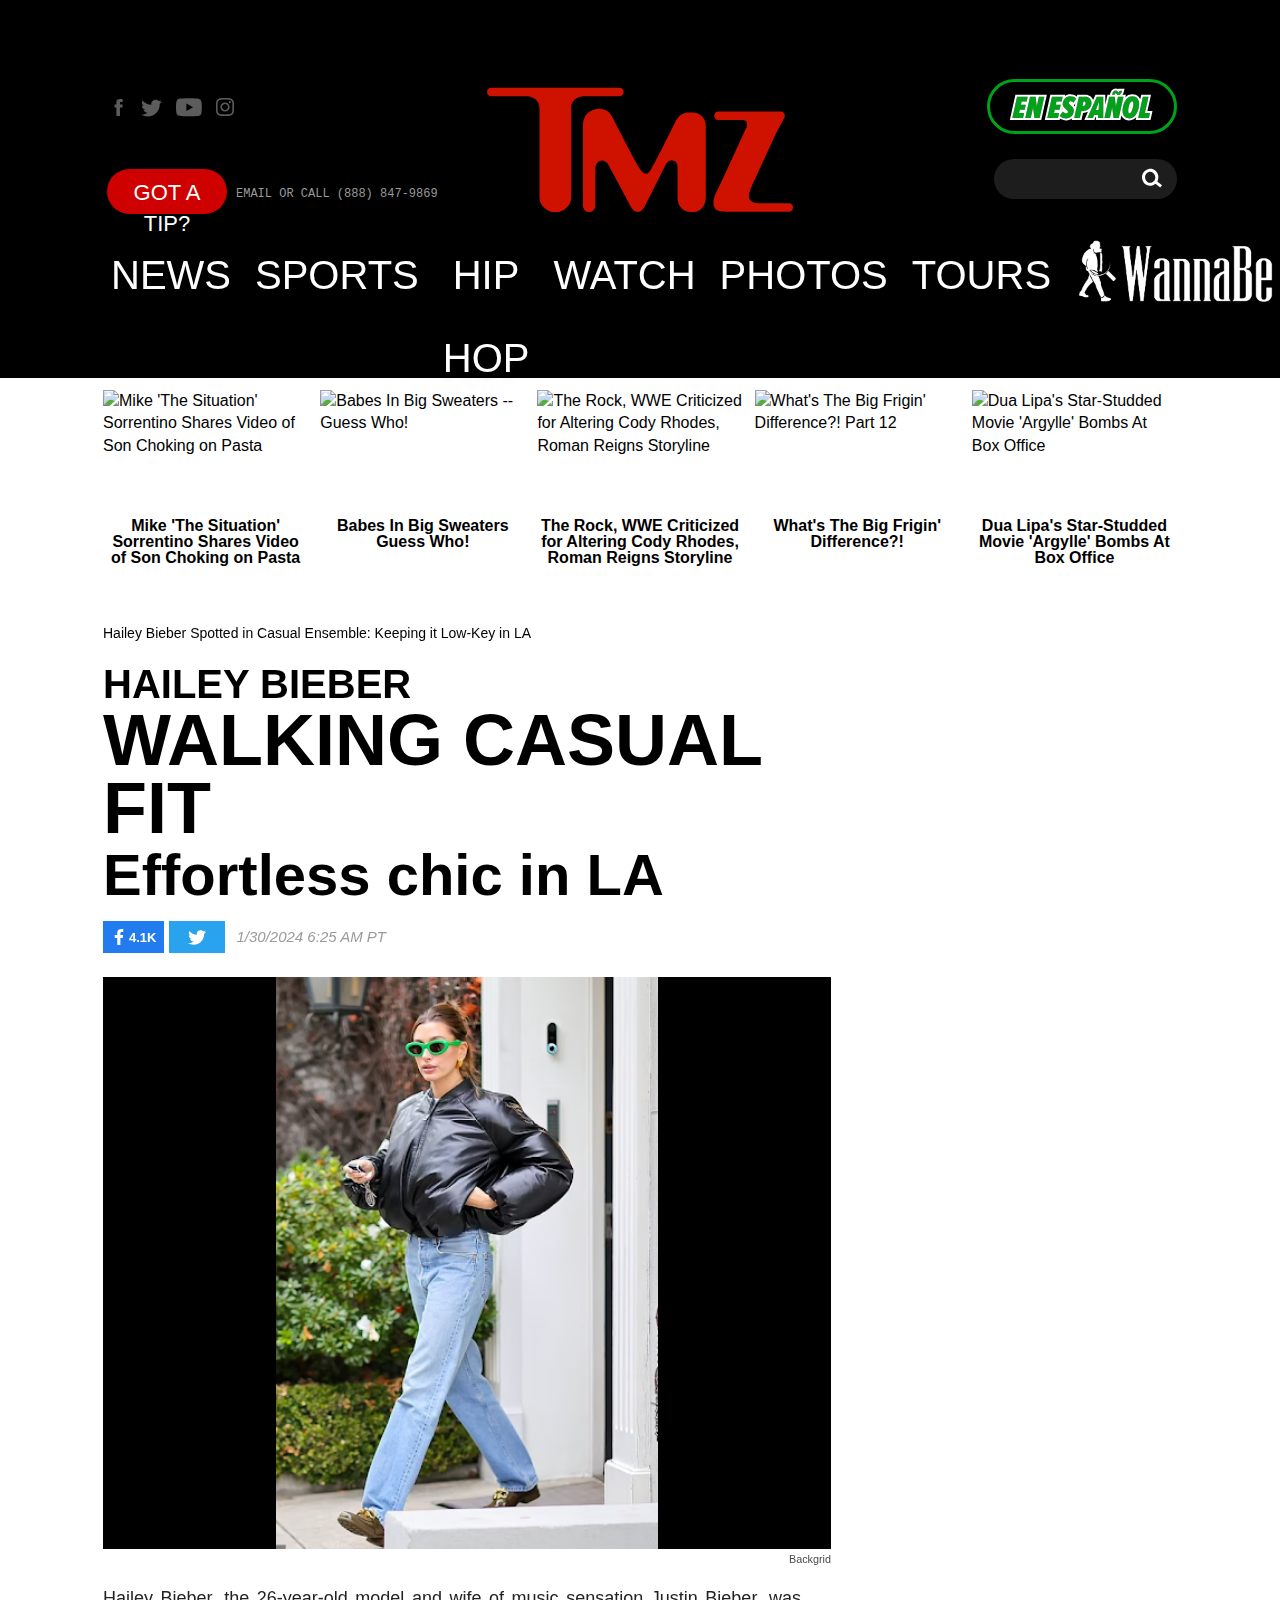
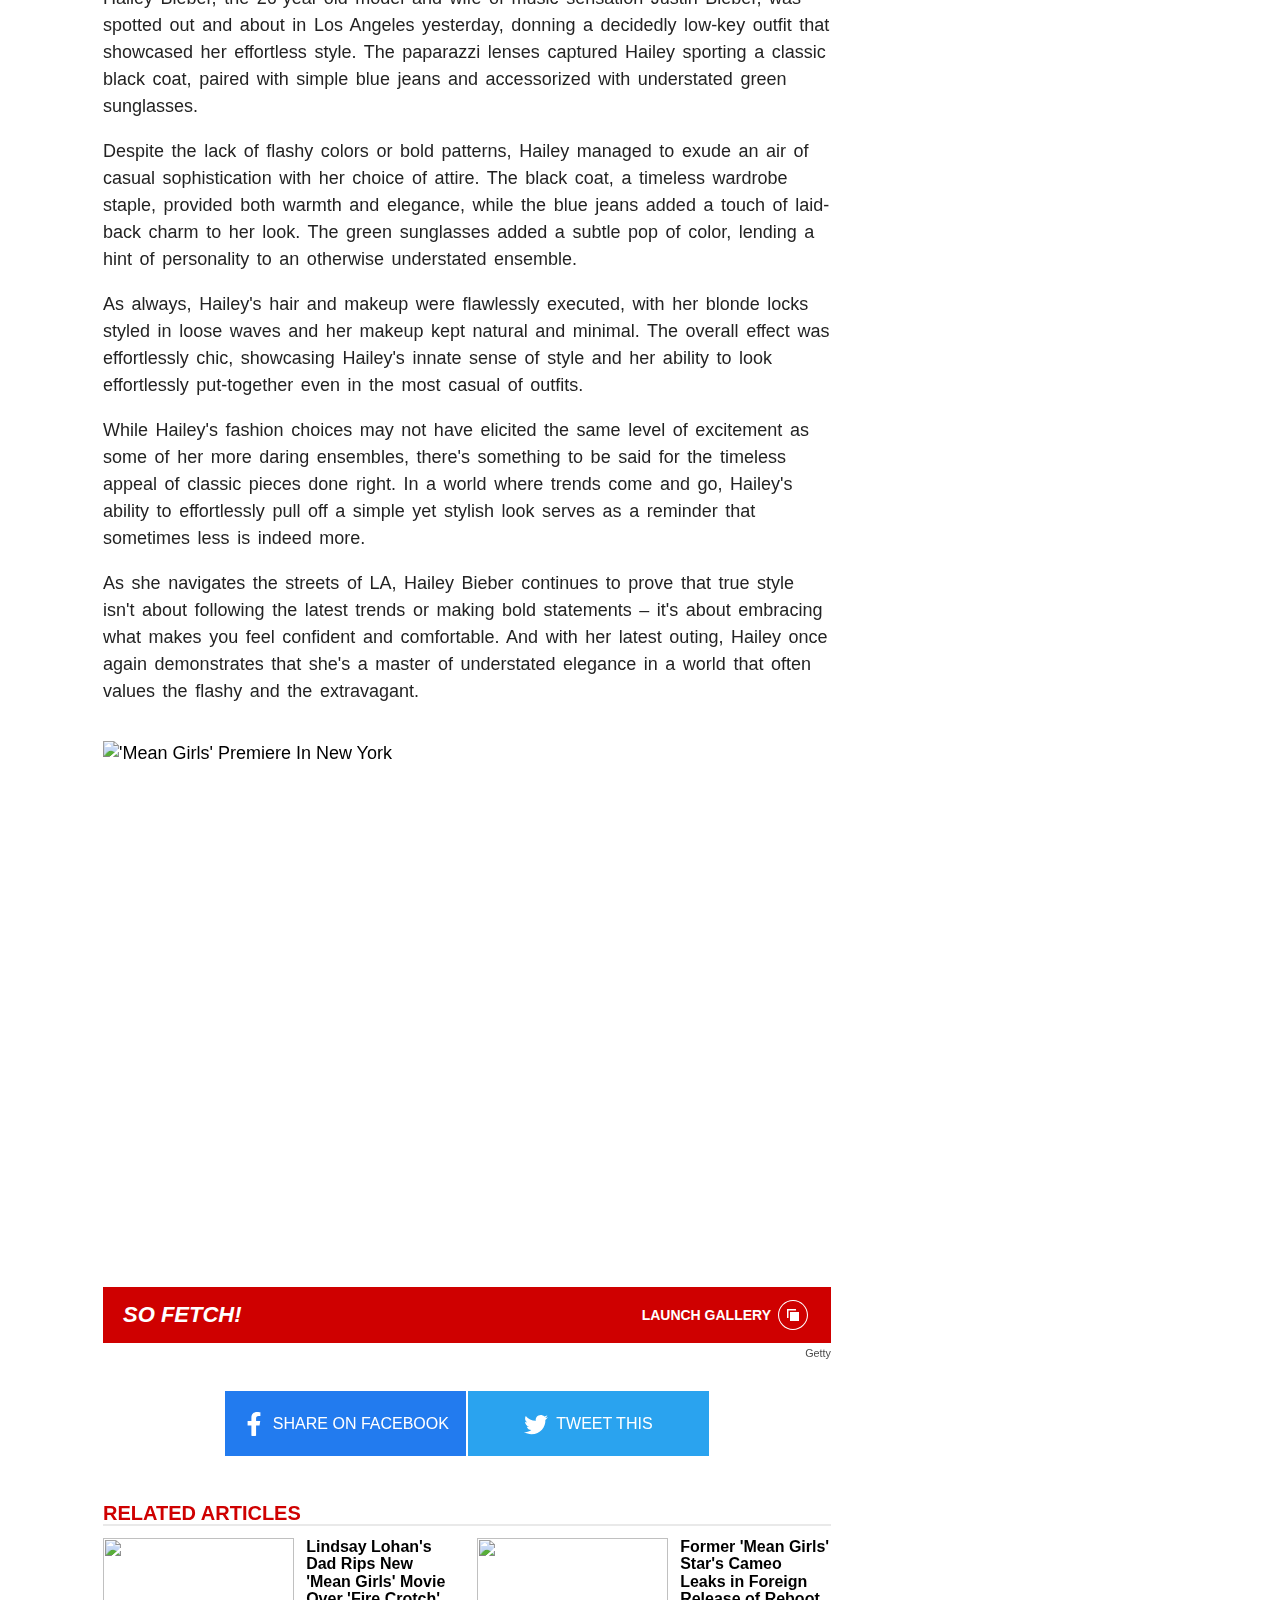
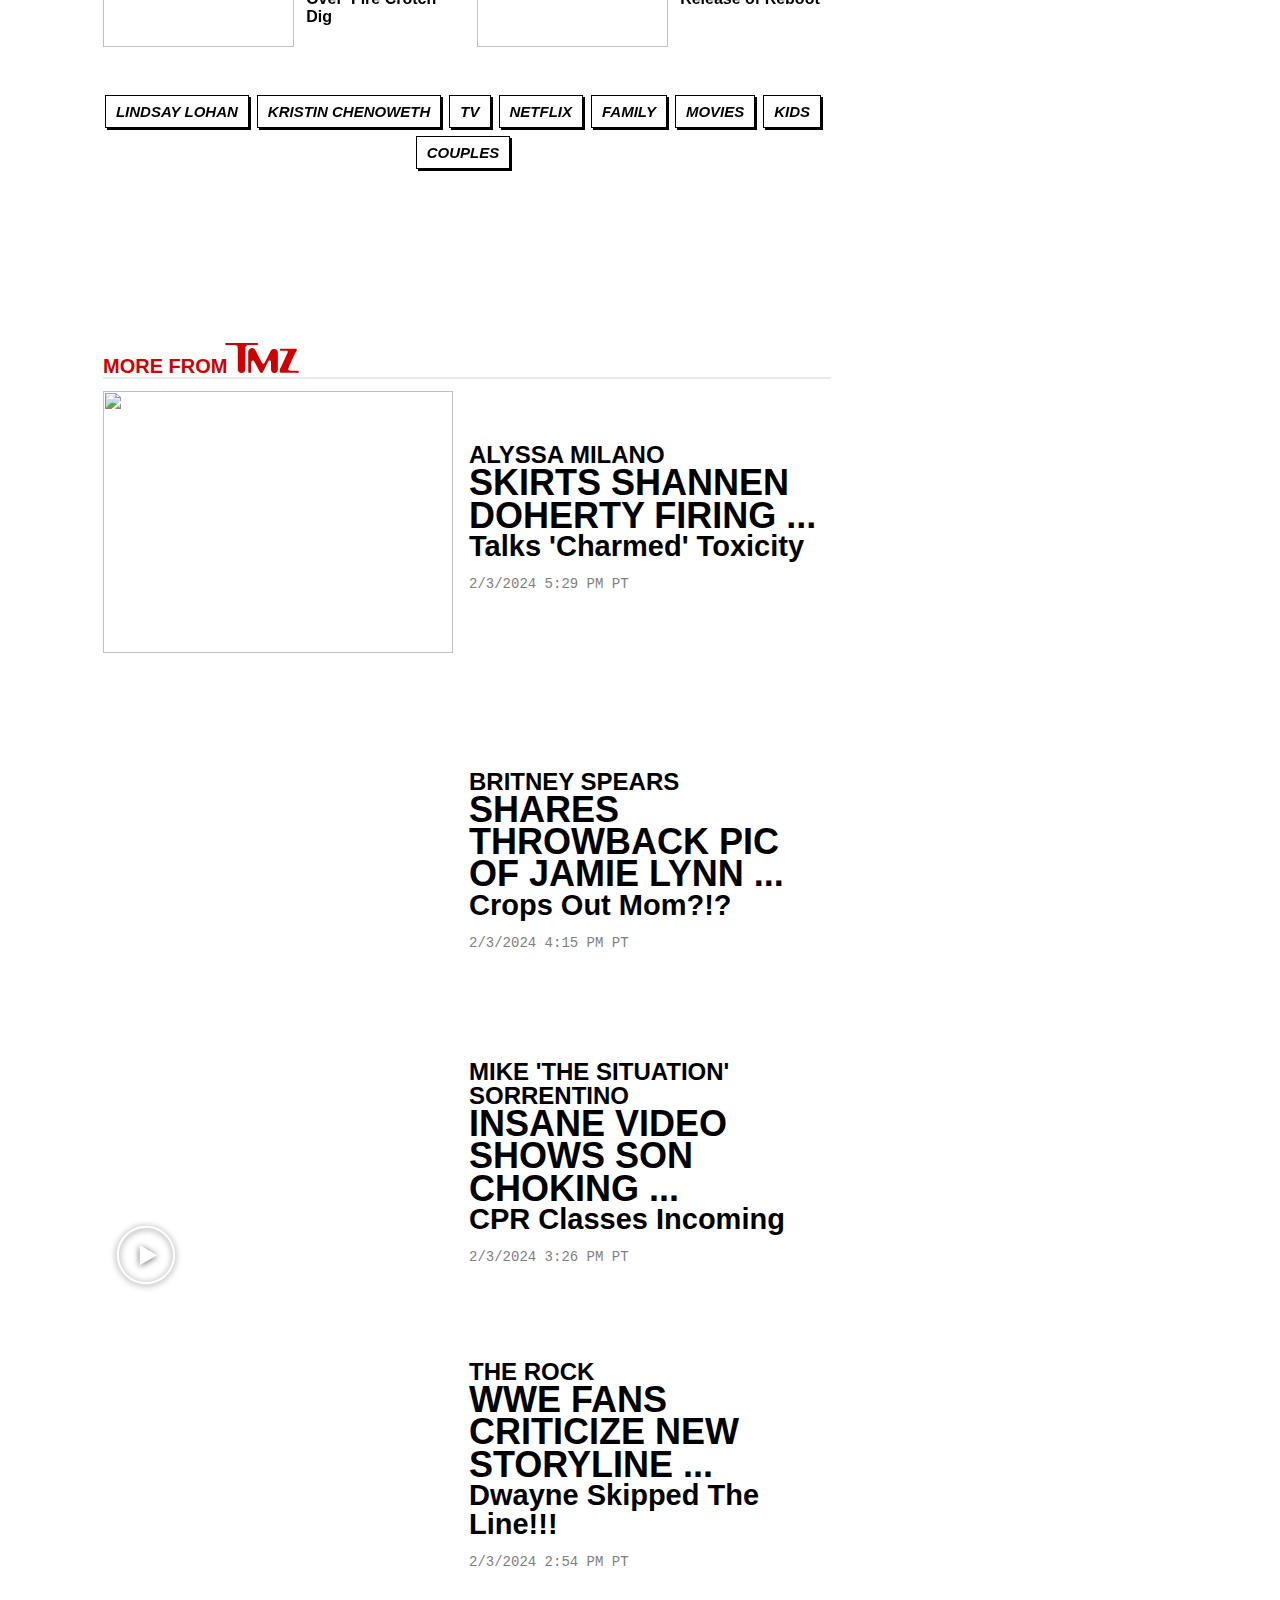
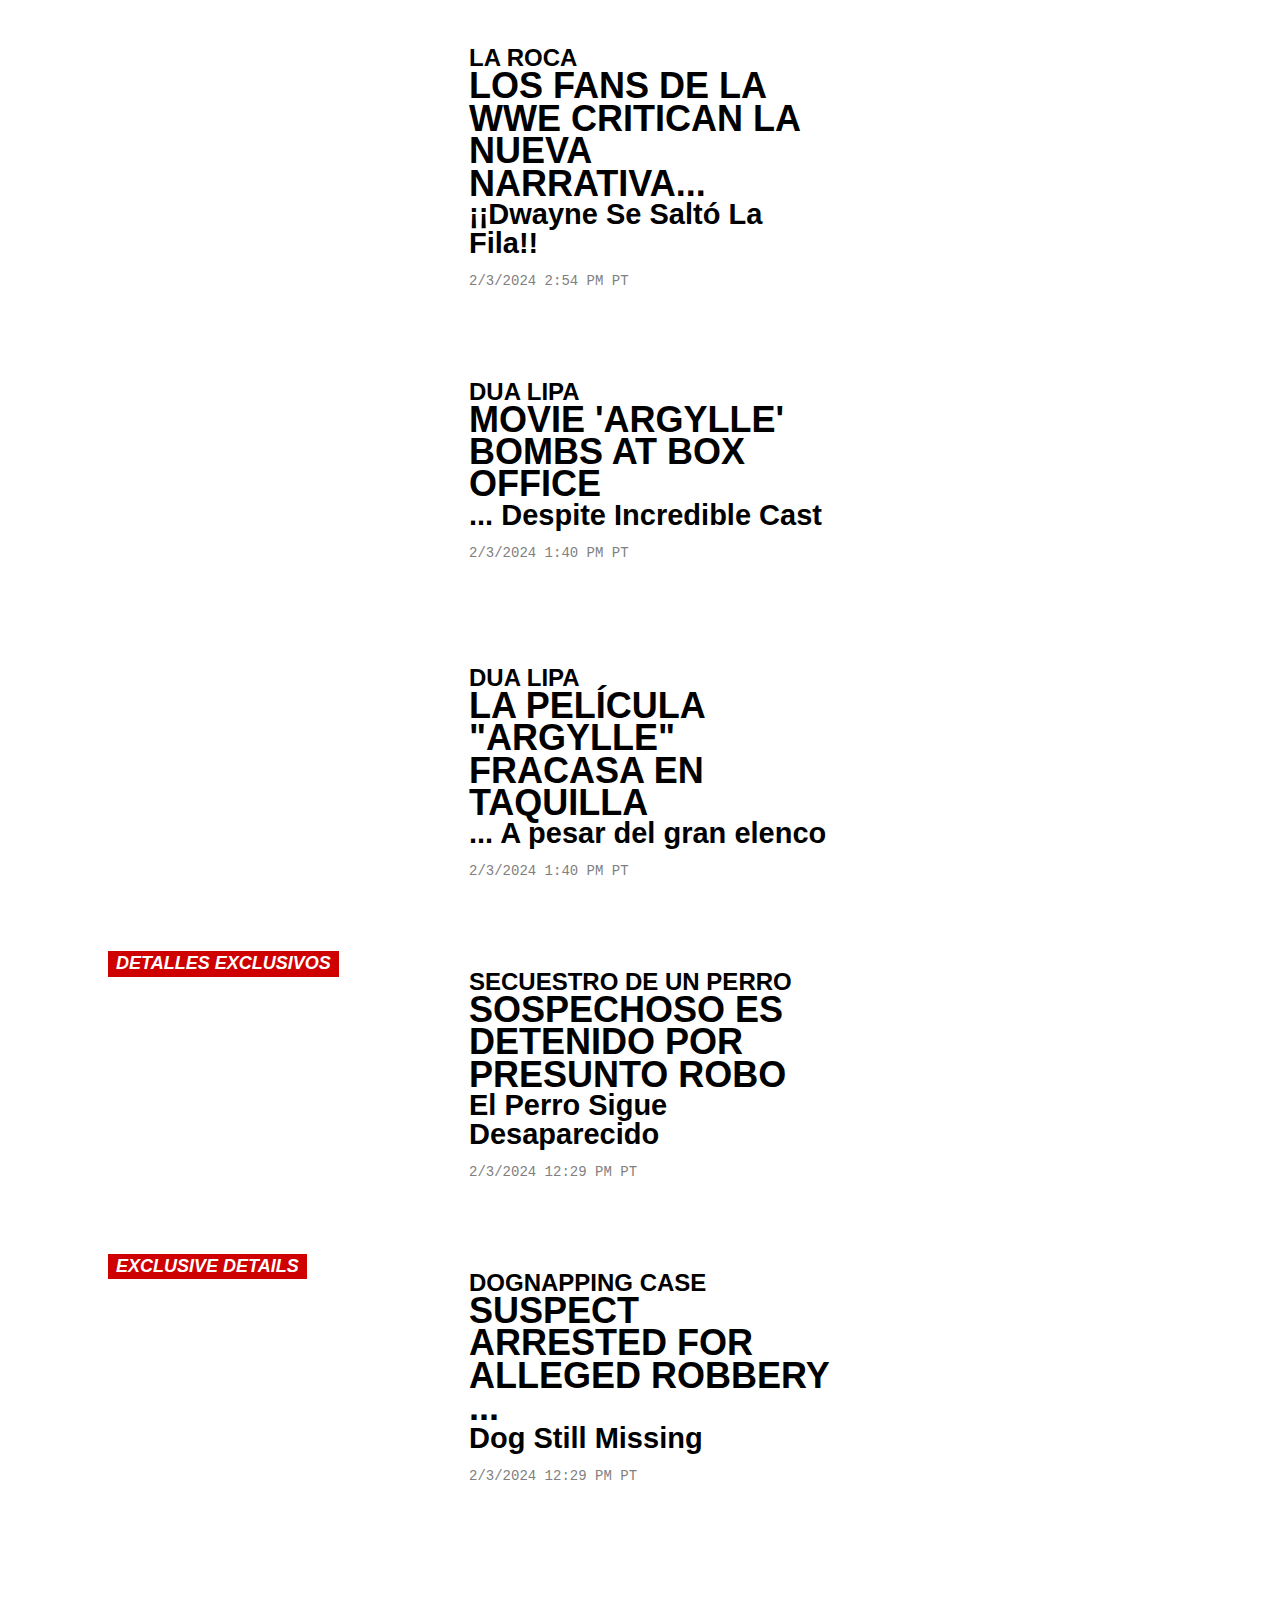
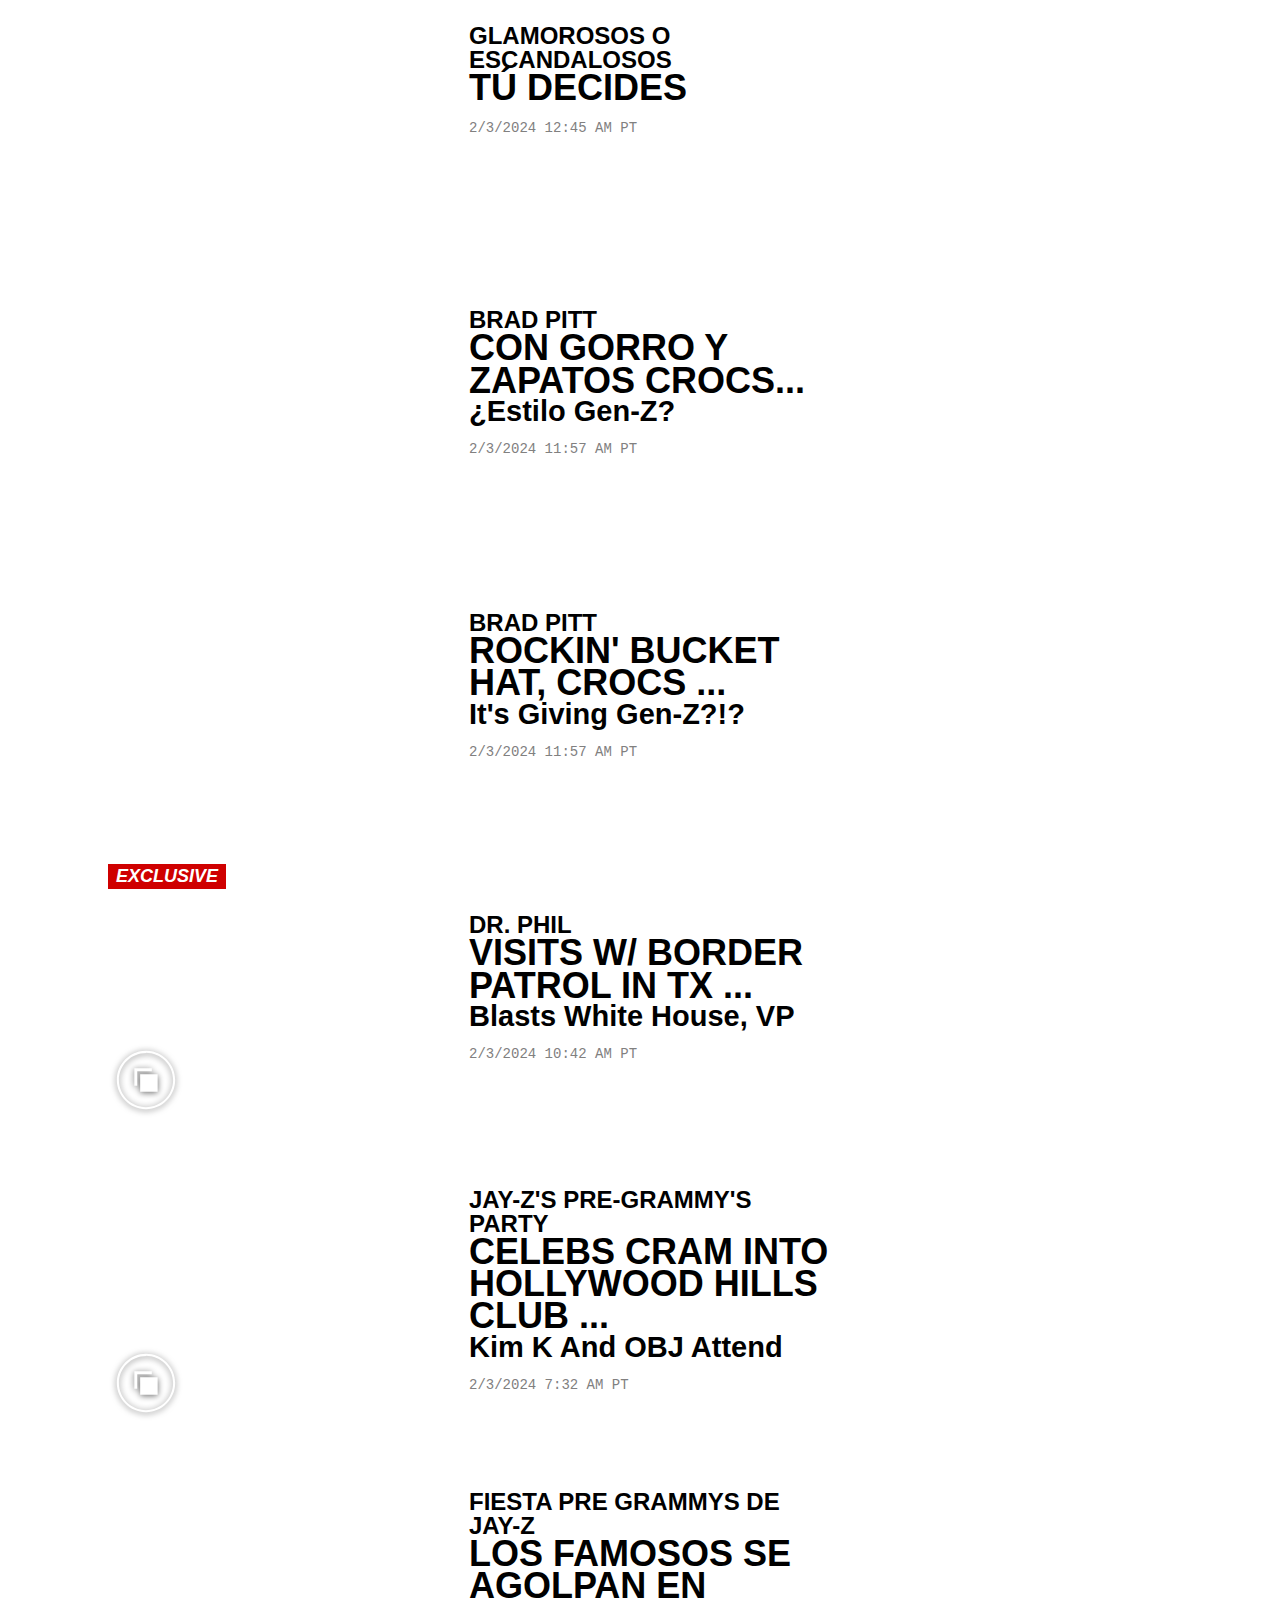
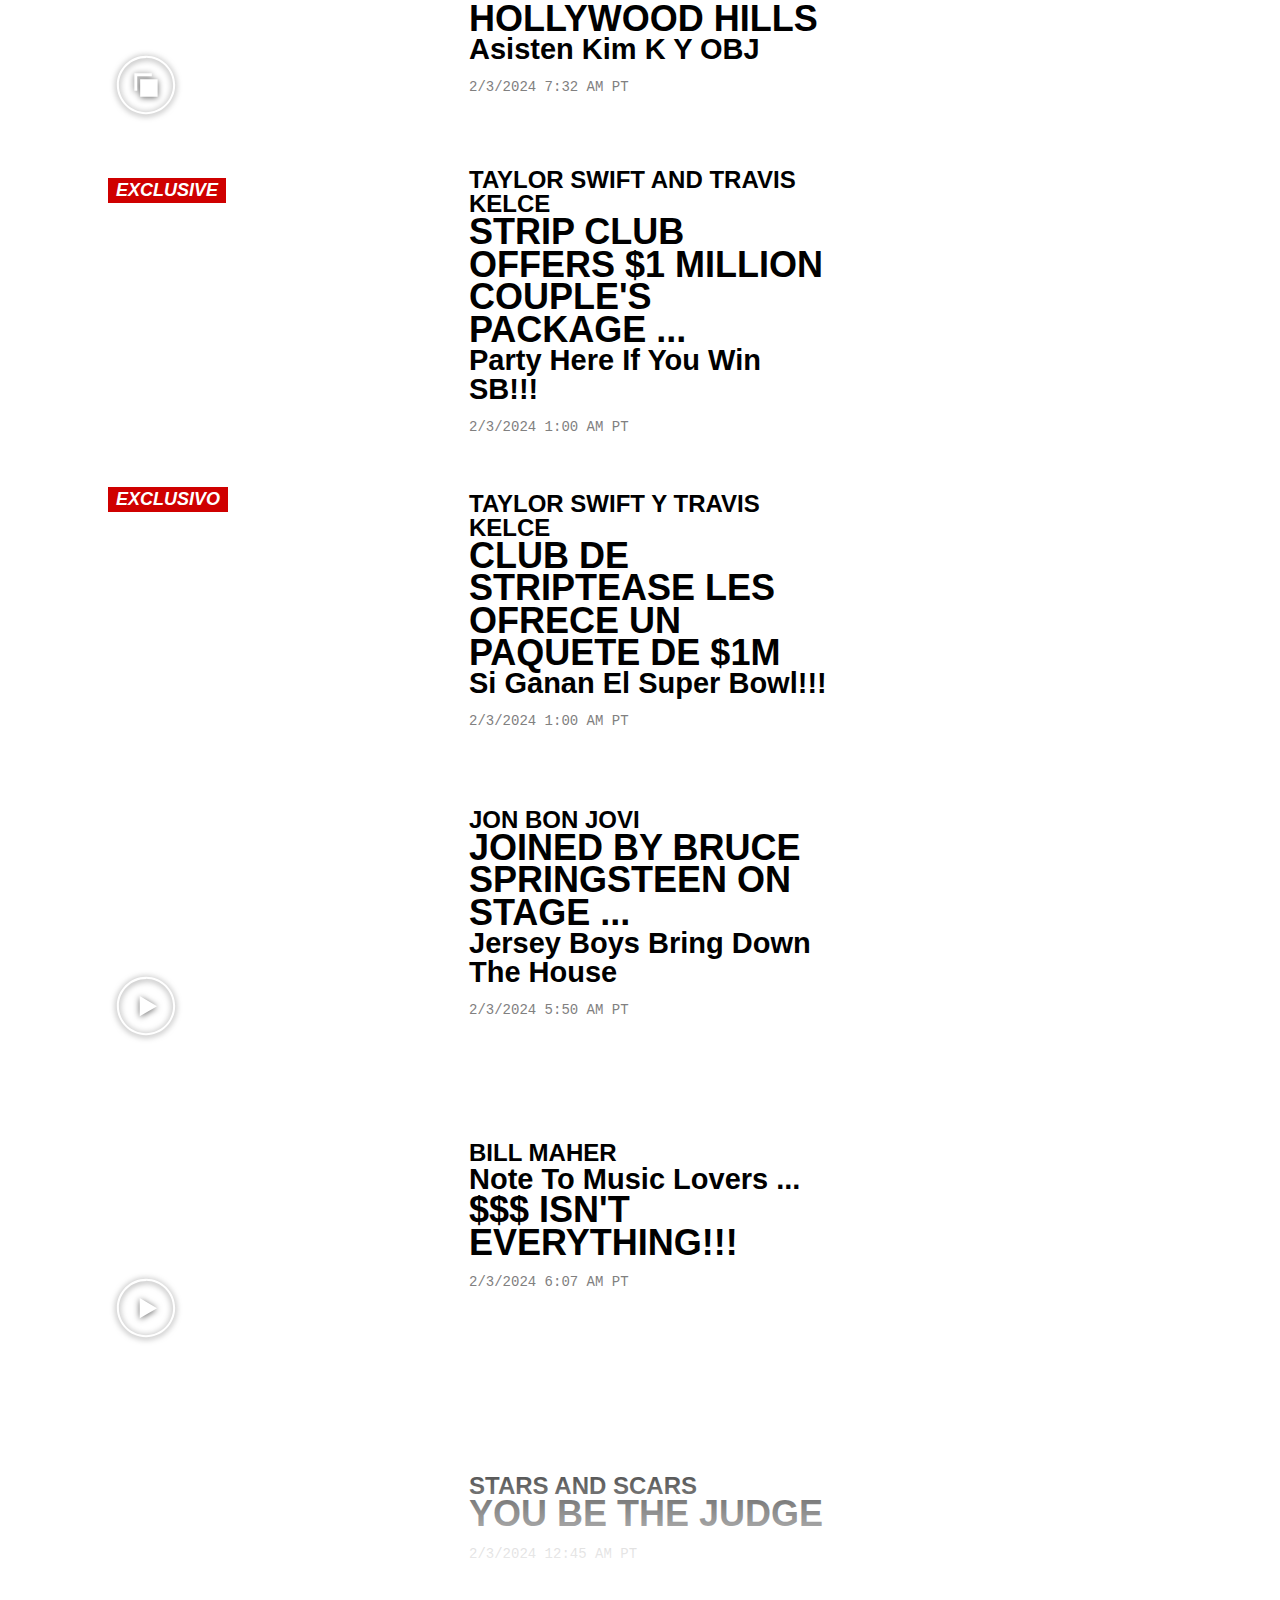
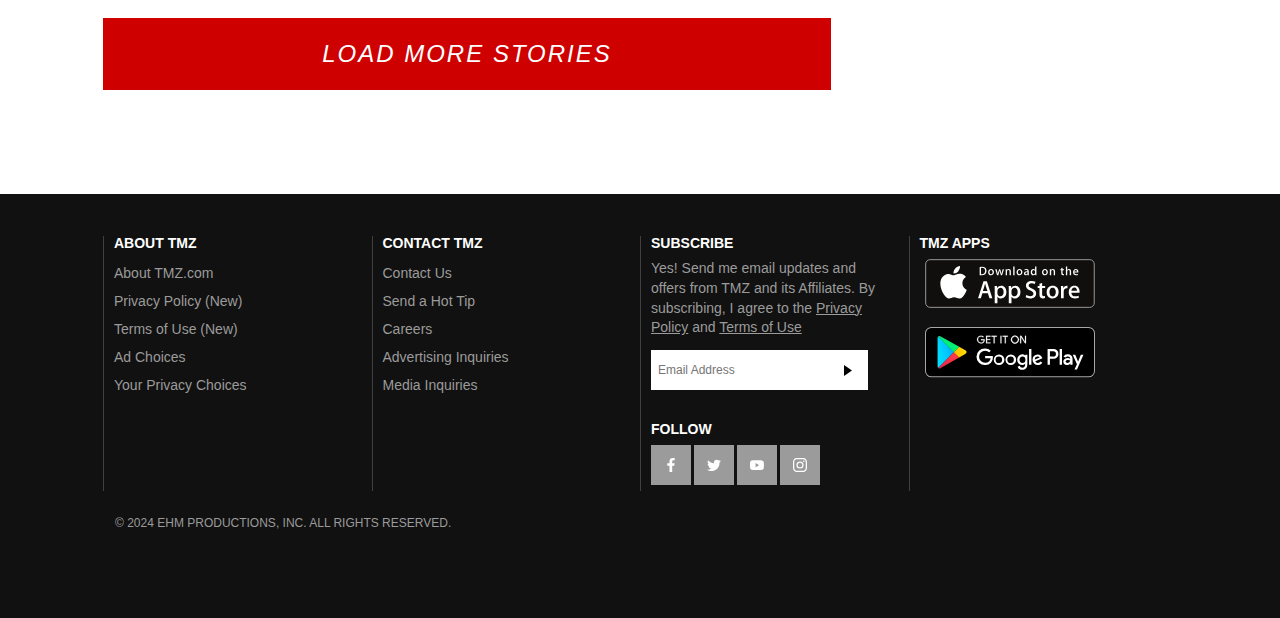
==== index.html @ 38ef07a1 "automation script" ====
<!doctype html>
<html lang="en" data-env="prod" data-device-view="desktop" data-viewer-country="US"
  class="device-view-desktop viewer-country-us">
<!--
app_version=3.15.0
benchmark=105ms
etag=72f0ee1d1c114c112ce2f8182835f396
timestamp=1707016305
timestamp_iso=2024-02-04T03:11:45.224856Z
screen=desktop-article
-->

<head>
  <meta charset="utf-8">
  <meta http-equiv="content-type" content="text/html; charset=utf-8">
  <meta http-equiv="content-language" content="en">
  <meta http-equiv="X-UA-Compatible" content="IE=Edge,chrome=1">
  <meta name="viewport" content="width=device-width,initial-scale=1,minimum-scale=0.25,maximum-scale=10">
  <meta name="referrer" content="unsafe-url">

  <title>Lindsay Lohan Takes Baby on Stroll with Husband During Netflix Shoot</title>

  <link rel="alternate" type="application/rss+xml"
    title="Celebrity Gossip | Entertainment News | Celebrity News | TMZ.com" href="/rss.xml">

  <meta name="google-site-verification" content="UUmtbUBf3djgPpCeLefe_PbFsOc6JGxfXmHzpjFLAEQ">
  <meta name="verify-v1" content="Wtpd0N6FufoE2XqopQJoTjWV6Co/Mny9BTaswPJbPPA=">
  <meta name="msvalidate.01" content="AFEB17971BCF30779AEA662782EF26F4">
  <meta name="y_key" content="14cb04e4656b0c58">
  <meta name="p:domain_verify" content="933e74ace98032aadbc3328616280038">


  <link rel="canonical"
    href="https://www.tmz.com/2024/01/30/lindsay-lohan-husband-bader-shammas-family-stroll-baby-son-netflix/">
  <meta name="robots" content="index,follow,max-image-preview:large">
  <meta name="description"
    content="Lindsay Lohan is spreading her wings in the States lately -- she was just recently in NYC for some promo work -- and now, she&#039;s in Georgia ... where her little one is tagging along.">
  <link rel="amphtml"
    href="https://amp.tmz.com/2024/01/30/lindsay-lohan-husband-bader-shammas-family-stroll-baby-son-netflix/">
  <link rel="image_src" href="https://imagez.tmz.com/image/b0/16by9/2024/01/30/b0102ac7b7de4287bab2993864d5c70c_xl.jpg">


  <script type="application/ld+json">
    {
      "@context": "https://schema.org",
      "@type": "NewsArticle",
      "mainEntityOfPage": {
        "@type": "WebPage",
        "@id": "https://www.tmz.com/2024/01/30/lindsay-lohan-husband-bader-shammas-family-stroll-baby-son-netflix/"
      },
      "headline": "Lindsay Lohan Takes Baby on Stroll with Husband During Netflix Shoot",
      "description": "Lindsay Lohan is spreading her wings in the States lately -- she was just recently in NYC for some promo work -- and now, she's in Georgia ... where her little one is tagging along.",
              "image": [
          "https://imagez.tmz.com/image/b0/4by3/2024/01/30/b0102ac7b7de4287bab2993864d5c70c_xl.jpg",
          "https://imagez.tmz.com/image/b0/1by1/2024/01/30/b0102ac7b7de4287bab2993864d5c70c_xl.jpg",
          "https://imagez.tmz.com/image/b0/16by9/2024/01/30/b0102ac7b7de4287bab2993864d5c70c_xl.jpg"
        ],
            "inLanguage": "en-US",
      "datePublished": "2024-01-30T14:25:30Z",
      "dateCreated": "2024-01-30T13:48:10Z",
      "dateModified": "2024-01-30T16:31:41Z",
            "author": {
        "@type": "Person",
        "name": "TMZ Staff"
      },
      "publisher": {
        "@type": "NewsMediaOrganization",
        "name": "TMZ",
        "logo": {
          "@type": "ImageObject",
          "url": "https://static.tmz.com/tmz-web/img/tmz-logo-red-147x60-v1.png",
          "height": 60,
          "width": 147
        }
      }
    }
    </script>

  <meta property="fb:app_id" content="310610065699820">
  <meta property="article:publisher" content="https://www.facebook.com/tmz">
  <meta property="og:site_name" content="TMZ">

  <meta property="og:type" content="article">
  <meta property="og:url"
    content="https://www.tmz.com/2024/01/30/lindsay-lohan-husband-bader-shammas-family-stroll-baby-son-netflix/">
  <meta property="og:title" content="Lindsay Lohan Takes Baby on Stroll with Husband During Netflix Shoot">
  <meta property="og:description"
    content="Lindsay Lohan is spreading her wings in the States lately -- she was just recently in NYC for some promo work -- and now, she&#039;s in Georgia ... where her little one is tagging along.">
  <meta property="og:image"
    content="https://imagez.tmz.com/image/b0/16by9/2024/01/30/b0102ac7b7de4287bab2993864d5c70c_xl.jpg">

  <meta name="twitter:site" content="@TMZ">

  <meta name="twitter:card" content="summary_large_image">
  <meta name="twitter:title" content="Lindsay Lohan Takes Baby on Stroll with Husband During Netflix Shoot">
  <meta name="twitter:description"
    content="Lindsay Lohan is spreading her wings in the States lately -- she was just recently in NYC for some promo work -- and now, she&#039;s in Georgia ... where her little one is tagging along.">
  <meta name="twitter:image"
    content="https://imagez.tmz.com/image/b0/16by9/2024/01/30/b0102ac7b7de4287bab2993864d5c70c_xl.jpg">

  <meta name="google-play-app"
    content="app-id=com.rhythmnewmedia.tmz&amp;referrer=utm_source%3Dsmartbanner%26utm_medium%3Dnative%26utm_campaign%3Dsmartbanner%26anid%3Dadmob">
  <meta name="apple-itunes-app"
    content="app-id=299948601, affiliate-data=ct=Smart_Banner&amp;pt=201436, app-argument=https://www.tmz.com/2024/01/30/lindsay-lohan-husband-bader-shammas-family-stroll-baby-son-netflix/?tmz#article">

  <link rel="icon" type="image/png" sizes="32x32" href="https://static.tmz.com/tmz-web/icons/favicon-32x32-v1.png">
  <link rel="icon" type="image/png" sizes="16x16" href="https://static.tmz.com/tmz-web/icons/favicon-16x16-v1.png">
  <link rel="mask-icon" color="#cf0000" href="https://static.tmz.com/tmz-web/icons/safari-pinned-tab-v1.svg">
  <link rel="shortcut icon" href="https://static.tmz.com/tmz-web/icons/favicon-48x48-v1.ico">

  <meta name="application-name" content="TMZ.COM">
  <meta name="mobile-web-app-capable" content="yes">
  <meta name="theme-color" content="#000000">
  <link rel="icon" sizes="192x192" href="https://static.tmz.com/tmz-web/icons/android-chrome-192x192-v1.png">
  <link rel="icon" sizes="512x512" href="https://static.tmz.com/tmz-web/icons/android-chrome-512x512-v1.png">

  <meta name="apple-mobile-web-app-capable" content="yes">
  <meta name="apple-mobile-web-app-status-bar-style" content="black">
  <meta name="apple-mobile-web-app-title" content="TMZ.COM">
  <link rel="apple-touch-icon" href="https://static.tmz.com/tmz-web/icons/apple-touch-icon-180x180-precomposed-v1.png">
  <link rel="apple-touch-icon" sizes="180x180"
    href="https://static.tmz.com/tmz-web/icons/apple-touch-icon-180x180-v1.png">
  <link rel="apple-touch-startup-image" sizes="640x1136"
    media="(device-width: 320px) and (device-height: 568px) and (-webkit-device-pixel-ratio: 2) and (orientation: portrait)"
    href="https://static.tmz.com/tmz-web/icons/apple-touch-startup-image-640x1136-v1.png">
  <link rel="apple-touch-startup-image" sizes="1136x640"
    media="(device-width: 320px) and (device-height: 568px) and (-webkit-device-pixel-ratio: 2) and (orientation: landscape)"
    href="https://static.tmz.com/tmz-web/icons/apple-touch-startup-image-640x1136-landscape-v1.png">
  <link rel="apple-touch-startup-image" sizes="750x1334"
    media="(device-width: 375px) and (device-height: 667px) and (-webkit-device-pixel-ratio: 2) and (orientation: portrait)"
    href="https://static.tmz.com/tmz-web/icons/apple-touch-startup-image-750x1334-v1.png">
  <link rel="apple-touch-startup-image" sizes="1334x750"
    media="(device-width: 375px) and (device-height: 667px) and (-webkit-device-pixel-ratio: 2) and (orientation: landscape)"
    href="https://static.tmz.com/tmz-web/icons/apple-touch-startup-image-750x1334-landscape-v1.png">
  <link rel="apple-touch-startup-image" sizes="828x1792"
    media="(device-width: 414px) and (device-height: 896px) and (-webkit-device-pixel-ratio: 2) and (orientation: portrait)"
    href="https://static.tmz.com/tmz-web/icons/apple-touch-startup-image-828x1792-v1.png">
  <link rel="apple-touch-startup-image" sizes="1792x828"
    media="(device-width: 414px) and (device-height: 896px) and (-webkit-device-pixel-ratio: 2) and (orientation: landscape)"
    href="https://static.tmz.com/tmz-web/icons/apple-touch-startup-image-828x1792-landscape-v1.png">
  <link rel="apple-touch-startup-image" sizes="1125x2436"
    media="(device-width: 375px) and (device-height: 812px) and (-webkit-device-pixel-ratio: 3) and (orientation: portrait)"
    href="https://static.tmz.com/tmz-web/icons/apple-touch-startup-image-1125x2436-v1.png">
  <link rel="apple-touch-startup-image" sizes="2436x1125"
    media="(device-width: 375px) and (device-height: 812px) and (-webkit-device-pixel-ratio: 3) and (orientation: landscape)"
    href="https://static.tmz.com/tmz-web/icons/apple-touch-startup-image-1125x2436-landscape-v1.png">
  <link rel="apple-touch-startup-image" sizes="1242x2208"
    media="(device-width: 414px) and (device-height: 736px) and (-webkit-device-pixel-ratio: 3) and (orientation: portrait)"
    href="https://static.tmz.com/tmz-web/icons/apple-touch-startup-image-1242x2208-v1.png">
  <link rel="apple-touch-startup-image" sizes="2208x1242"
    media="(device-width: 414px) and (device-height: 736px) and (-webkit-device-pixel-ratio: 3) and (orientation: landscape)"
    href="https://static.tmz.com/tmz-web/icons/apple-touch-startup-image-1242x2208-landscape-v1.png">
  <link rel="apple-touch-startup-image" sizes="1242x2688"
    media="(device-width: 414px) and (device-height: 869px) and (-webkit-device-pixel-ratio: 3) and (orientation: portrait)"
    href="https://static.tmz.com/tmz-web/icons/apple-touch-startup-image-1242x2688-v1.png">
  <link rel="apple-touch-startup-image" sizes="2688x1242"
    media="(device-width: 414px) and (device-height: 869px) and (-webkit-device-pixel-ratio: 3) and (orientation: landscape)"
    href="https://static.tmz.com/tmz-web/icons/apple-touch-startup-image-1242x2688-landscape-v1.png">
  <link rel="apple-touch-startup-image" sizes="1536x2048"
    media="(device-width: 768px) and (device-height: 1024px) and (-webkit-device-pixel-ratio: 2) and (orientation: portrait)"
    href="https://static.tmz.com/tmz-web/icons/apple-touch-startup-image-1536x2048-v1.png">
  <link rel="apple-touch-startup-image" sizes="2048x1536"
    media="(device-width: 768px) and (device-height: 1024px) and (-webkit-device-pixel-ratio: 2) and (orientation: landscape)"
    href="https://static.tmz.com/tmz-web/icons/apple-touch-startup-image-1536x2048-landscape-v1.png">
  <link rel="apple-touch-startup-image" sizes="1668x2224"
    media="(device-width: 834px) and (device-height: 1112px) and (-webkit-device-pixel-ratio: 2) and (orientation: portrait)"
    href="https://static.tmz.com/tmz-web/icons/apple-touch-startup-image-1668x2224-v1.png">
  <link rel="apple-touch-startup-image" sizes="2224x1668"
    media="(device-width: 834px) and (device-height: 1112px) and (-webkit-device-pixel-ratio: 2) and (orientation: landscape)"
    href="https://static.tmz.com/tmz-web/icons/apple-touch-startup-image-1668x2224-landscape-v1.png">
  <link rel="apple-touch-startup-image" sizes="1668x2388"
    media="(device-width: 834px) and (device-height: 1194px) and (-webkit-device-pixel-ratio: 2) and (orientation: portrait)"
    href="https://static.tmz.com/tmz-web/icons/apple-touch-startup-image-1668x2388-v1.png">
  <link rel="apple-touch-startup-image" sizes="2388x1668"
    media="(device-width: 834px) and (device-height: 1194px) and (-webkit-device-pixel-ratio: 2) and (orientation: landscape)"
    href="https://static.tmz.com/tmz-web/icons/apple-touch-startup-image-1668x2388-landscape-v1.png">
  <link rel="apple-touch-startup-image" sizes="2048x2732"
    media="(device-width: 1024px) and (device-height: 1366px) and (-webkit-device-pixel-ratio: 2) and (orientation: portrait)"
    href="https://static.tmz.com/tmz-web/icons/apple-touch-startup-image-2048x2732-v1.png">
  <link rel="apple-touch-startup-image" sizes="2732x2048"
    media="(device-width: 1024px) and (device-height: 1366px) and (-webkit-device-pixel-ratio: 2) and (orientation: landscape)"
    href="https://static.tmz.com/tmz-web/icons/apple-touch-startup-image-2048x2732-landscape-v1.png">

  <meta name="msapplication-TileImage"
    content="https://static.tmz.com/tmz-web/icons/msapplication-tile-image-270x270-v1.png">
  <meta name="msapplication-TileColor" content="#000000">
  <meta name="msapplication-starturl" content="https://www.tmz.com/?adid=IE9pin">
  <meta name="msapplication-navbutton-color" content="#000000">
  <meta name="msapplication-window" content="width=1024;height=768">
  <meta name="msapplication-tooltip" content="TMZ | Entertainment News">
  <meta name="msapplication-task"
    content="name=Home;action-uri=https://www.tmz.com/;icon-uri=https://static.tmz.com/tmz-web/icons/favicon-32x32-v1.png">
  <meta name="msapplication-task"
    content="name=Videos;action-uri=https://www.tmz.com/watch/;icon-uri=https://static.tmz.com/tmz-web/icons/favicon-32x32-v1.png">
  <meta name="msapplication-task"
    content="name=Photos;action-uri=https://www.tmz.com/photos/;icon-uri=https://static.tmz.com/tmz-web/icons/favicon-32x32-v1.png">

  <link rel="preconnect" href="https://imagez.tmz.com" crossorigin>
  <link rel="preconnect" href="https://static.tmz.com" crossorigin>
  <link rel="preconnect" href="https://c.amazon-adsystem.com">
  <link rel="preconnect" href="https://googleads.g.doubleclick.net">
  <link rel="preconnect" href="https://securepubads.g.doubleclick.net">
  <link rel="preconnect" href="https://smetrics.tmz.com">
  <link rel="preconnect" href="https://static.doubleclick.net">
  <link rel="preconnect" href="https://stats.g.doubleclick.net">
  <link rel="preconnect" href="https://www.google.com">
  <link rel="preconnect" href="https://www.google-analytics.com">
  <link rel="preconnect" href="https://www.googletagservices.com">

  <link rel="preconnect" href="https://strike.fox.com">

  <link rel="preconnect" href="https://foxkit.fox.com">


  <link rel="stylesheet" type="text/css" href="./styles.css">

  <script id="app-globals">
    var AMP_BASE_URL = 'https://amp.tmz.com/';
    var APP_BUILD = 'f6ebbae';
    var APP_DEPLOYMENT_ID = '6c33f0367cc34fc584a8a14cf21989a6';
    var APP_ENV = 'prod';
    var APP_NAME = 'web';
    var APP_VENDOR = 'tmz';
    var APP_VERSION = '3.15.0';
    var CLIENT_PRELOADED_STATE = { flags: { "_schema": "pbj:tmz:sys:node:flagset:1-0-0", "_id": "prod-web", "status": "published", "etag": "904223c94d159d94db22200b0a9ea065", "created_at": "1554940265816825", "updated_at": "1706906832790961", "title": "prod-web", "booleans": { "districtmDMX_enabled": false, "sfmc_disabled": false, "hotjar_enabled": false, "jwplayer_player_disabled": false, "vwo_enabled": false, "fpc_edge_writer_disabled": false, "secondary_android_app_universal_links_enabled": true, "disqus_enabled": false, "turbolinks_enabled": false, "omit_video_xid_ad_parameter": true }, "ints": { "experiment_outbrain_smartfeed_percentage_tablet": 100, "experiment_outbrain_smartfeed_percentage_desktop": 100, "experiment_outbrain_smartfeed_percentage_smartphone": 100, "fpc_edge_writer_percent": 2 }, "strings": { "fcm_sender_id": "672506631666", "terms_of_use_link_text_es": "T\u00e9rminos de Uso (Nuevo)", "experiment_outbrain_smartfeed_enabled_at_smartphone": "now", "kaltura_uiconf_id": "44197982", "jwplayer_smartphone_player_id": "ItptsEqO", "experiment_outbrain_smartfeed_enabled_at_desktop": "now", "gtm_container_id": "GTM-KTN543J", "jwplayer_variant_player_id": "3K1jI4lK", "ga4_measurement_id": "G-NCN9V8PMQF", "privacy_policy_link_text": "Privacy Policy (New)", "facebook_app_version": "v17.0", "comscore_js_url": "https:\/\/sb.scorecardresearch.com\/plugins\/streaming-jwplayer\/v1\/current.js", "video_cmsid": "2593975", "jwplayer_recommendations_playlist_id": "QMALoHTp", "vwo_account_id": "298107", "kaltura_partner_id": "591531", "terms_of_use_link_text": "Terms of Use (New)", "jwplayer_tablet_player_id": "OiV7EPCq", "privacy_policy_link_text_es": "Pol\u00edtica de Privacidad (Nuevo)", "fcm_web_api_key": "AIzaSyAcs5PrK3p2gzA4_L04XlwBsfBHpUqg5r4", "do_not_sell_link_text_es": "Sus Opciones de Privacidad", "fcm_app_id": "1:672506631666:web:78989ecf095b90bbaec76b", "careers_link_href": "https:\/\/www.linkedin.com\/company\/tmz\/", "comscore_publisher_id": "9013181", "experiment_outbrain_smartfeed_enabled_at_tablet": "now", "ketch_boot_script": "https:\/\/global.ketchcdn.com\/web\/v2\/config\/tmz\/tmz_web\/boot.js", "jwplayer_sponsored_videos_playlist_id": "KNy1n2XX", "jwplayer_desktop_player_id": "lybAYvM6", "fcm_project_id": "tmz-prod", "do_not_sell_link_href_es": "https:\/\/privacy.tmz.com\/main\/web\/main?ketch_lang=es-419", "google_maps_api_key": "AIzaSyCrqsN_gbzYePypkrK5xGMeJp4ZFaoCd7c", "gumgum_id": "ae071174", "status": "online" } } };
    var CLOUD_PROVIDER = 'aws';
    var CLOUD_REGION = 'us-east-1';
    var CLOUD_ZONE = 'us-east-1c';
    var DAM_DEFAULT_BASE_URL = 'https://dam.tmz.com/';
    var DAM_IMAGE_BASE_URL = 'https://imagez.tmz.com/';
    var DAM_VIDEO_BASE_URL = 'https://ovp.tmz.com/';
    var DEFAULT_LOCALE = 'en';
    var DEVICE_VIEW = 'desktop';
    var GDPR_APPLIES = false;
    var IS_STAFF = false;
    var LOCALE = 'en';
    var SHARE_BASE_URL = 'https://share.tmz.com/';
    var SITE_BASE_URL = 'https://www.tmz.com/';
    var STATIC_BASE_URL = 'https://static.tmz.com/tmz-web/';
    var VIEWER_COUNTRY = 'US';
    var WEB_BASE_URL = 'https://www.tmz.com/';
    var dataLayer = dataLayer || [];
    var wbq = wbq || [];
    var googletag = googletag || {};
    googletag.cmd = googletag.cmd || [];
    var foxstrike = window.foxstrike || {};
    foxstrike.cmd = foxstrike.cmd || [];
  </script>


  <script id="gpt-js" src="https://www.googletagservices.com/tag/js/gpt.js" defer></script>

  <script id="profile-sdk" src="https://foxkit.fox.com/sdk/profile/v2.10.0/profile.js" defer
    onload="window.wbq.push(function(){window.TMZ.dispatch(window.TMZ.actions.loadProfile())})"
    onerror="window.wbq.push(function(){window.TMZ.dispatch(window.TMZ.actions.failProfile())})"></script>

  <script id="strike-sdk" src="https://strike.fox.com/static/tmz/display/loader.js" defer></script>

  <script>
    wbq.push(function loadOutbrainSmartfeedExperiment() {
      // Clamp percentage between 0 and 100
      var percentage = Math.min(
        Math.max(
          window.TMZ.select(window.TMZ.selectors.getFlag, window.TMZ.constants.flagTypes.ints, 'experiment_outbrain_smartfeed_percentage_' + DEVICE_VIEW),
          0
        ),
        100
      );

      var experimentAbtValues = [0, 35, 2, 13, 41, 67, 94, 5, 22, 95, 37, 17, 4, 53, 75, 23, 3, 83, 97, 60, 32, 28, 79, 36, 8, 96, 68, 98, 6, 49, 100, 74, 69, 46, 99, 76, 42, 43, 72, 10, 7, 86, 88, 11, 31, 63, 65, 52, 26, 27, 9, 45, 92, 91, 66, 50, 61, 47, 14, 89, 62, 54, 48, 78, 39, 25, 93, 29, 73, 40, 71, 24, 51, 87, 16, 82, 81, 55, 90, 33, 70, 84, 30, 58, 85, 57, 59, 21, 80, 1, 12, 18, 56, 77, 38, 19, 64, 44, 15, 34, 20];
      var testGroupAbtValues = experimentAbtValues.slice(0, percentage + 1);
      var abt = Number(wbabt.get());
      if (!testGroupAbtValues.includes(abt)) {
        // Experiment is not enabled for this user
        return;
      }

      window.outbrain_smartfeed_experiment_id = '2377-outbrain-smartfeed';
      window.TMZ.dispatch(window.TMZ.actions.loadExperiment(window.outbrain_smartfeed_experiment_id));

      // Destroy and remove the two ads that we know about immediately
      var toDestroyBeforeConnatix = ['ad-footer', 'ad-permalink-content1'];
      var toRemoveBeforeConnatix = [document.getElementById('ad-footer'), document.getElementById('ad-permalink-content1')];

      googletag.cmd.push(function destroyAndRemoveBeforeConnatix() {
        googletag.destroySlots(googletag.pubads().getSlots().reduce(function (acc, slot) {
          if (toDestroyBeforeConnatix.includes(slot.getSlotElementId())) {
            acc.push(slot);
          }
          return acc;
        }, []));
        toRemoveBeforeConnatix.forEach(function (element) {
          element.remove();
        });
      });

      var toRemoveAfterConnatix = [
        document.getElementById('jumbotron-bottom'),
      ];

      Array.from(document.getElementById('main').children).forEach(div => {
        if (div.tagName === 'ARTICLE') {
          toRemoveAfterConnatix = toRemoveAfterConnatix.concat(Array.from(div.getElementsByClassName('related-articles')));
        } else if (div.tagName === 'DIV' && !/ad-permalink[12]/.test(div.id) && !/permalink-sponsor/.test(div.className)) {
          toRemoveAfterConnatix.push(div);
        }
      });

      toRemoveAfterConnatix.forEach(function (element) {
        element.style.display = 'none';
      });

      var connatixRendered = false;
      var permalink1Div = document.getElementById('ad-permalink1');
      var permalink2Div = document.getElementById('ad-permalink2');
      var observers = [permalink1Div, permalink2Div].map(function (permalinkDiv) {
        var observer = new MutationObserver(function (mutationList, observer) {
          mutationList.forEach(function (mutation) {
            if (mutation.type !== 'childList') {
              return;
            }
            mutation.addedNodes.forEach(function (addedNode) {
              if (connatixRendered || addedNode.tagName !== 'CNX') {
                return;
              }
              connatixRendered = true;
              observers.forEach(function (observer) {
                observer.disconnect();
              });
              do {
                var parentNode = (parentNode || addedNode).parentNode;
              } while (parentNode !== permalink1Div && parentNode !== permalink2Div);
              var toDestroyAfterConnatix = [];
              if (parentNode === permalink1Div) {
                toRemoveAfterConnatix.push(permalink2Div);
                toDestroyAfterConnatix.push('ad-permalink2');
              } else {
                toRemoveAfterConnatix.push(permalink1Div);
                toDestroyAfterConnatix.push('ad-permalink1');
              }
              googletag.cmd.push(function destroyAndRemoveAfterConnatix() {
                googletag.destroySlots(googletag.pubads().getSlots().reduce(function (acc, slot) {
                  if (toDestroyAfterConnatix.includes(slot.getSlotElementId())) {
                    acc.push(slot);
                  }
                  return acc;
                }, []));
                toRemoveAfterConnatix.forEach(function (element) {
                  element.remove();
                });
              });
            });
          });
        });
        observer.observe(permalinkDiv, { childList: true, subtree: true });
        return observer;
      });

      var outbrainContainerDiv = document.createElement('div');
      outbrainContainerDiv.id = 'outbrain';
      if (DEVICE_VIEW === 'smartphone') {
        outbrainContainerDiv.style.backgroundColor = 'white';
        outbrainContainerDiv.style.display = 'flex';
      }
      var outbrainDiv = document.createElement('div');
      outbrainDiv.className = 'OUTBRAIN';
      outbrainDiv.setAttribute('data-src', 'https://www.tmz.com/2024/01/30/lindsay-lohan-husband-bader-shammas-family-stroll-baby-son-netflix/');
      outbrainDiv.setAttribute('data-widget-id', 'AR_1');

      var outbrainScript = document.createElement('script');
      outbrainScript.type = 'text/javascript';
      outbrainScript.setAttribute('async', 'async');
      outbrainScript.src = 'https://widgets.outbrain.com/outbrain.js';

      outbrainContainerDiv.appendChild(outbrainDiv);
      outbrainContainerDiv.appendChild(outbrainScript);

      document.getElementById('main').appendChild(outbrainContainerDiv);
    });
  </script>

  <!-- start: promotion-slot desktop-global-html-head -->


  <!-- end: promotion-slot desktop-global-html-head -->

  <!-- Google tag (gtag.js) -->
  <script async src="https://www.googletagmanager.com/gtag/js?id=G-NCN9V8PMQF"></script>
  <script>
    dataLayer.push({ 'ga4MeasurementId': 'G-NCN9V8PMQF' });
  </script>

  <!-- Google Tag Manager -->
  <script>(function (w, d, s, l, i) {
      w[l] = w[l] || []; w[l].push({
        'gtm.start':
          new Date().getTime(), event: 'gtm.js'
      }); var f = d.getElementsByTagName(s)[0],
        j = d.createElement(s), dl = l != 'dataLayer' ? '&l=' + l : ''; j.async = true; j.src =
          'https://www.googletagmanager.com/gtm.js?id=' + i + dl + '&gtm_cookies_win=x'; f.parentNode.insertBefore(j, f);
    })(window, document, 'script', 'dataLayer', 'GTM-KTN543J');</script>
  <!-- End Google Tag Manager -->

  <script src="https://global.ketchcdn.com/web/v2/config/tmz/tmz_web/boot.js" type="text/javascript" async
    defer></script>
  <script>window.semaphore = window.semaphore || [];</script>



</head>

<body class="theme-default  body-274b6019-c30e-495c-8c54-1b6499597c44 body-news">
  <div id="fb-root" data-turbolinks-permanent></div>
  <div id="react-root"></div>
  <div id="lightbox-root"></div>
  <script>
    wbq.push(function loadPage() {
      window.TMZ.dispatch(window.TMZ.actions.loadPage({
        title: "Lindsay Lohan Takes Baby on Stroll with Husband During Netflix Shoot",
        url: 'https://www.tmz.com/2024/01/30/lindsay-lohan-husband-bader-shammas-family-stroll-baby-son-netflix/',
        uri: '/2024/01/30/lindsay-lohan-husband-bader-shammas-family-stroll-baby-son-netflix/',
        query: {},
        benchmark: '105',
        etag: '72f0ee1d1c114c112ce2f8182835f396',
        node: { "_schema": "pbj:tmz:news:node:article:1-0-2", "_id": "274b6019-c30e-495c-8c54-1b6499597c44", "status": "published", "etag": "28178d4cff4a3520f587b238364daad7", "created_at": "1706622490418661", "updated_at": "1706632301990764", "title": "Lindsay Lohan Takes Baby on Stroll with Husband During Netflix Shoot", "is_homepage_news": true, "allow_comments": true, "image_ref": "tmz:image-asset:image_jpg_20240130_b0102ac7b7de4287bab2993864d5c70c", "word_count": 315, "amp_enabled": true, "smartnews_enabled": true, "apple_news_enabled": true, "apple_news_id": "146f69b0-23c8-4ae6-8b23-bd722b8968fa", "apple_news_revision": "AAAAAAAAAAAAAAAAAAAAAQ==", "apple_news_share_url": "https:\/\/apple.news\/AFG9psCPISuaLI71yK4lo-g", "apple_news_updated_at": 1706632301, "facebook_instant_articles_enabled": true, "twitter_publish_enabled": true, "show_related_articles": false, "related_article_refs": ["tmz:article:71176588-4851-4d1d-96ff-937318db64e1", "tmz:article:a3ecbae9-1b00-4fd2-9c85-174da442345f"], "is_locked": false, "published_at": "2024-01-30T14:25:30.394974Z", "slug": "2024\/01\/30\/lindsay-lohan-husband-bader-shammas-family-stroll-baby-son-netflix", "blocks": [{ "_schema": "pbj:tmz:canvas:block:image-block:1-0-1", "etag": "29184ed3309fc7a7fd4609ff1841e546", "aside": false, "node_ref": "tmz:image-asset:image_jpg_20240130_b0102ac7b7de4287bab2993864d5c70c", "is_nsfw": false, "aspect_ratio": "auto" }, { "_schema": "pbj:tmz:canvas:block:text-block:1-0-0", "etag": "583f6b7029ef46c3296f77ea597b2444", "aside": false, "text": "<p><a href=\"https:\/\/www.tmz.com\/people\/lindsay-lohan\/\"><strong>Lindsay Lohan<\/strong><\/a> is spreading her wings in the States lately -- she was just recently in NYC for some promo work -- and now, she's in Georgia ... where her little one is tagging along.<\/p>" }, { "_schema": "pbj:tmz:canvas:block:text-block:1-0-0", "etag": "e4e3ee3d4c9fd9a71e3ed9d97c61ce0a", "aside": false, "text": "<p>The actress popped up in Alpharetta, GA Monday -- about 40 minutes outside of Atlanta -- where she and her husband, <strong>Bader Shammas<\/strong>, were on a nice little walk with their baby boy, <strong>Luai<\/strong>, who was chillin' in his stroller ... with dad taking care of push duties, as LiLo snacked.<\/p>" }, { "_schema": "pbj:tmz:canvas:block:youtube-video-block:1-0-0", "etag": "e21fec4e8362e56aeac1dcb2d9d22c8d", "aside": false, "id": "bsNIJd45jYM", "autoplay": false, "start_at": 0 }, { "_schema": "pbj:tmz:canvas:block:text-block:1-0-0", "etag": "2ae3f506b6bd8dbf439237990178dd5b", "aside": false, "text": "<p>If you're wondering what the heck Lindsay and co. are doing in the southern state right now -- you might be happy to hear it's likely work-related ... namely, a new Netflix movie.<\/p>" }, { "_schema": "pbj:tmz:canvas:block:video-block:1-0-0", "etag": "087af897ed090715ab7adfac2f38d0fc", "aside": false, "node_ref": "tmz:video:2bd45f14-617b-4823-8f09-e1f4f32b4d9f", "autoplay": false, "muted": false, "start_at": 0, "show_more_videos": false }, { "_schema": "pbj:tmz:canvas:block:text-block:1-0-0", "etag": "f379e9371cd96368c06f3347b67928b2", "aside": false, "text": "<p>She was recently announced to star in yet another Christmas flick opposite <a href=\"https:\/\/www.tmz.com\/people\/kristin-chenoweth\/\"><strong>Kristin Chenoweth<\/strong><\/a> -- this after having been in a different Xmas movie for them a couple years back, 'Falling for Christmas.'<\/p>" }, { "_schema": "pbj:tmz:canvas:block:text-block:1-0-0", "etag": "4b636bb74d9d2db5fa18decb245633df", "aside": false, "text": "<p>Seems the streamer liked her stuff and signed her up for another one! BTW, we recently got Kristin at LAX ... and she had some kind words for Lindsay -- saying she's a pleasure to work with.<\/p>" }, { "_schema": "pbj:tmz:canvas:block:video-block:1-0-0", "etag": "b01b9b7b4bd4f9c7f4e9d132b58670d9", "aside": true, "node_ref": "tmz:video:bfbb8420-92d2-413a-be36-79bf3c87bdb2", "autoplay": false, "muted": false, "start_at": 0, "show_more_videos": false }, { "_schema": "pbj:tmz:canvas:block:text-block:1-0-0", "etag": "f2f47caf337348ac68f4326cfc6690ef", "aside": false, "text": "<p>Seeing how films\/shows are constantly filming in the state of Georgia -- and with 'Our Little Secret' already in production -- it's a safe bet that's exactly what LiLo's shooting right now. Lucky for her, she's got her family right by her side ... which seems to be her new norm.<\/p>" }, { "_schema": "pbj:tmz:canvas:block:gallery-block:1-0-0", "etag": "71fcc171c2c2380e2245b42e2e67adc0", "aside": false, "node_ref": "tmz:gallery:429efb7c-232b-48a3-81f1-f6228e252ada", "launch_text": "lindsay & bader together", "aspect_ratio": "auto", "start_at_poster": true }, { "_schema": "pbj:tmz:canvas:block:text-block:1-0-0", "etag": "2d87b09c3325c60031d3b3553b1f2035", "aside": false, "text": "<p>It's interesting ... Lindsay normally lives abroad in Dubai, but lately -- she's been here in America for business. Like we said up top ... she was just in the Big Apple a couple weeks ago for the <a href=\"https:\/\/www.tmz.com\/2024\/01\/09\/lindsay-lohan-surprise-appearance-mean-girls-premiere-tina-fey\/\"><strong>premiere of the new 'Mean Girls'<\/strong><\/a> ... in which she had a brief cameo\/appearance.<\/p>" }, { "_schema": "pbj:tmz:canvas:block:gallery-block:1-0-0", "etag": "ff47b2309717f64ed42998552260b94e", "aside": false, "node_ref": "tmz:gallery:73ac7d78-6c8a-486e-bfda-47bfd179ff4b", "aspect_ratio": "auto", "start_at_poster": true }, { "_schema": "pbj:tmz:canvas:block:text-block:1-0-0", "etag": "81e89d8d52256e10201324c1fe816b66", "aside": false, "text": "<p>It's kinda cool seeing her do the Hollywood thing again after being away for so long. Welcome back!<\/p>" }], "ads_enabled": true, "meta_description": "Lindsay Lohan is spreading her wings in the States lately -- she was just recently in NYC for some promo work -- and now, she's in Georgia ... where her little one is tagging along.", "is_unlisted": false, "order_date": "2024-01-30T14:15:30.394000Z", "hf": ["Lindsay Lohan", "On Mommy & Actress Duties in GA", "Strolling w\/ Baby & Hubby"], "hf_sizes": [3, 1, 2], "hf_styles": ["uppercase", "uppercase", "none"], "primary_person_refs": ["tmz:person:dd1759b3-a4d1-5035-9756-7ab6834ce9d8"], "person_refs": ["tmz:person:c1f8a6d4-718b-5c4b-8bb2-cdca82a4b563", "tmz:person:dd1759b3-a4d1-5035-9756-7ab6834ce9d8"], "category_refs": ["tmz:category:1c6d07e8-0cb6-53f1-98c8-f1bda378daca", "tmz:category:266fec86-1626-5c53-94a1-247754875355", "tmz:category:350f1b7d-3fba-53e0-b6a8-e94dae3e9c02", "tmz:category:5b3071e5-14d6-5d42-8650-ce1a5a930b43", "tmz:category:7b352172-aabb-57e3-89f5-624ed990a1dc", "tmz:category:83e3184c-946f-52cf-a806-9a6ec9d8d723"], "channel_ref": "tmz:channel:a404ebda-93e5-49aa-b60f-aaecd8c9b63c" },
        nodeRef: 'tmz:article:274b6019-c30e-495c-8c54-1b6499597c44',
        derefs: { "tmz:channel:a404ebda-93e5-49aa-b60f-aaecd8c9b63c": { "_schema": "pbj:tmz:taxonomy:node:channel:1-0-0", "_id": "a404ebda-93e5-49aa-b60f-aaecd8c9b63c", "status": "published", "etag": "b996bae8df82775ba9eeb9f690114377", "created_at": "1554929836000000", "updated_at": "1579118875396652", "title": "TV", "tags": { "cf_slug": "tv", "apple_news_section_url": "https:\/\/news-api.apple.com\/sections\/c296a8b1-2257-4bd9-bee3-e6b02379a62b", "cf_element": "channel", "site_section": "news", "cf_guid": "357edd97-8330-4687-85d9-800bfa8c66da" }, "slug": "tv", "ads_enabled": true, "is_unlisted": false, "order_date": "2019-04-10T20:57:00.000000Z" }, "tmz:category:1c6d07e8-0cb6-53f1-98c8-f1bda378daca": { "_schema": "pbj:tmz:taxonomy:node:category:1-0-0", "_id": "1c6d07e8-0cb6-53f1-98c8-f1bda378daca", "status": "published", "etag": "33c6568ee45e69df91a3ae4ea9908256", "created_at": "1290554186000000", "title": "TV", "tags": { "cf_slug": "tv", "cf_element": "category", "cf_guid": "911254cf-061f-4a3e-ff94-a87ffff56211" }, "slug": "tv", "ads_enabled": true, "is_unlisted": false, "order_date": "2010-11-23T23:16:00.000000Z" }, "tmz:category:266fec86-1626-5c53-94a1-247754875355": { "_schema": "pbj:tmz:taxonomy:node:category:1-0-0", "_id": "266fec86-1626-5c53-94a1-247754875355", "status": "published", "etag": "fa57fda896dddf02b2eb3473d733eb14", "created_at": "1493910392000000", "title": "Netflix", "tags": { "cf_slug": "netflix", "cf_element": "category", "cf_guid": "3a288773-ea0d-44a7-cbc6-4b094aa431e2" }, "slug": "netflix", "ads_enabled": true, "is_unlisted": false, "order_date": "2017-05-04T15:06:32.000000Z" }, "tmz:category:350f1b7d-3fba-53e0-b6a8-e94dae3e9c02": { "_schema": "pbj:tmz:taxonomy:node:category:1-0-0", "_id": "350f1b7d-3fba-53e0-b6a8-e94dae3e9c02", "status": "published", "etag": "f3be987b6752c1aa011cb707b18a3165", "created_at": "1344806490000000", "title": "Family", "tags": { "cf_slug": "family", "cf_element": "category", "cf_guid": "711c092c-89bc-43d4-e955-de19c7697bdf" }, "slug": "family", "ads_enabled": true, "is_unlisted": false, "order_date": "2012-08-12T21:21:00.000000Z" }, "tmz:category:5b3071e5-14d6-5d42-8650-ce1a5a930b43": { "_schema": "pbj:tmz:taxonomy:node:category:1-0-0", "_id": "5b3071e5-14d6-5d42-8650-ce1a5a930b43", "status": "published", "etag": "98d7339c3e3516e7e9f385bf559605b2", "created_at": "1269671702000000", "title": "Movies", "tags": { "cf_slug": "movies", "cf_element": "category", "cf_guid": "67a04114-c852-4ea3-98ed-081c23860d79" }, "slug": "movies", "ads_enabled": true, "is_unlisted": false, "order_date": "2010-03-27T06:35:00.000000Z" }, "tmz:category:7b352172-aabb-57e3-89f5-624ed990a1dc": { "_schema": "pbj:tmz:taxonomy:node:category:1-0-0", "_id": "7b352172-aabb-57e3-89f5-624ed990a1dc", "status": "published", "etag": "40704a5d866a3afa4fc02b7b07919abf", "created_at": "1276801919000000", "title": "Kids", "tags": { "cf_slug": "kids", "cf_element": "category", "cf_guid": "4de2784a-1e3e-4428-8068-316db3bacbd8" }, "slug": "kids", "ads_enabled": true, "is_unlisted": false, "order_date": "2010-06-17T19:11:59.000000Z" }, "tmz:category:83e3184c-946f-52cf-a806-9a6ec9d8d723": { "_schema": "pbj:tmz:taxonomy:node:category:1-0-0", "_id": "83e3184c-946f-52cf-a806-9a6ec9d8d723", "status": "published", "etag": "c95c9f32abf9502b898b7d938b0401a2", "created_at": "1349983021000000", "title": "Couples", "tags": { "cf_slug": "couples", "cf_element": "category", "cf_guid": "925d4d0c-ab8d-4096-c561-d4f77d752fd7" }, "slug": "couples", "ads_enabled": true, "is_unlisted": false, "order_date": "2012-10-11T19:17:00.000000Z" }, "tmz:person:c1f8a6d4-718b-5c4b-8bb2-cdca82a4b563": { "_schema": "pbj:tmz:people:node:person:1-0-0", "_id": "c1f8a6d4-718b-5c4b-8bb2-cdca82a4b563", "status": "published", "etag": "cc0483712c816b1da7c54a23ccef7740", "created_at": "1340405918000000", "title": "Kristin Chenoweth", "image_ref": "tmz:image-asset:image_jpg_20150515_b9a6dbc0b2c355fa90fdcdcce0de7a93", "bio": "Kristin Chenoweth is an American stage, screen and television actress, though, depending on who you ask, Cheno fans may disagree on what her most famous roles are. Since Chenoweth began her career, she has been credited with roles in musicals and plays on and off-Broadway, on various television shows and can be seen in movies on television and the big screen. She has also lent her recognizable voice numerous times to animated features.\n\nChenoweth was born in the small town of Broken Arrow, OK. Soon after her birth, Chenoweth was adopted by Jerry and Junie Chenoweth. She is very open about her adoption and has been known to support various adoption causes and organizations around the U.S. Although Chenoweth knows the backgrounds of her birth parents, she has commented that she has little interest in meeting them. The Chenoweth family includes older brother Mark. Chenoweth graduated from Broken Arrow High School and went on to study Musical Theater at Oklahoma City University. Under the guidance of Florence Birdwell, Chenoweth flourished in stage and vocal performance. She later received her Master's Degree in Opera Performance at OCU.\n\nAn avid fan of all things Oklahoman, Chenoweth was inducted into the 2010 State Hall of Fame. Fans of Kristin Chenoweth, the stage actress, have seen her stealing performances in Steel Pier, Epic Proportions, and The Apple Tree. In 1999, Chenoweth received the Tony Award for her performance as \"Sally\" in \"You're a Good Man, Charlie Brown\". Chenoweth is well-known as the originator of \"Glinda\" in the 2003 mega-hit musical \"Wicked\". The role, written with Chenoweth in mind, earned her a Tony Award Nomination amongst many other accolades. Chenoweth returned to Broadway in 2010, alongside Sean Hayes in the Broadway revival of \"Promises, Promises\". In January of 2007, Chenoweth became the third musical theater performer in history to have a solo performance at NYC's Metropolitan Opera. She has also performed with various Symphonies around the world. Chenoweth has recorded 3 studio albums. Those who know Kristin best from her various television performances remember her as the quirky, down on love, \"Olive Snook\" on Pushing Daisies (2007). The role won Ms. Chenoweth an Emmy Award in 2009 for Outstanding Supporting Actress in a Comedy Series. The show, ultimately canceled shortly after its 2nd season, is still considered by Kristin to be one of her favorite characters to play.\n\nIn 2001, Chenoweth starred in the short-lived NBC comedy Kristin (2001). She has also been seen on The West Wing (1999), Ugly Betty (2006) and has a recurring role on Fox's Glee (2009) as the recovering alcoholic has-been, but lovable \"April Rhodes\" . Her appearances on \"Glee\" earned her a 3rd Emmy nomination. Most recently, Ms. Chenoweth had a small part in the 2010 comedy, You Again (2010). She has also had roles in Four Christmases (2008), Deck the Halls (2006), Running with Scissors (2006) and Stranger Than Fiction (2006). In 2009, Chenoweth took on the challenging role as \"Linda\" in the film, Into Temptation (2009). Ms. Chenoweth is bi-coastal spending a good amount of time in both New York and Los Angeles.", "bio_source": "imdb", "imdb_url": "https:\/\/www.imdb.com\/name\/nm0155693\/", "is_celebrity": true, "tags": { "cf_slug": "kristin-chenoweth", "cf_element": "person", "cf_guid": "782aede3-fc58-462e-c880-c168d66499aa" }, "slug": "kristin-chenoweth", "ads_enabled": true, "is_unlisted": false, "order_date": "2012-06-22T22:58:00.000000Z" }, "tmz:person:dd1759b3-a4d1-5035-9756-7ab6834ce9d8": { "_schema": "pbj:tmz:people:node:person:1-0-0", "_id": "dd1759b3-a4d1-5035-9756-7ab6834ce9d8", "status": "published", "etag": "db10c05f38003fa4995ec2d99f993562", "created_at": "1297486092000000", "title": "Lindsay Lohan", "image_ref": "tmz:image-asset:image_jpg_20150417_7f5197df5a3b53b4b67931009d69b419", "bio": "<p><span>Born \u2013 July 2, 1986 <\/span><br \/><span>New York, New York, U.S.<\/span><br \/><br \/><span>Actress, singer, train wreck, hopefully actress again.<\/span><br \/><br \/><span>Starred in remakes of \"The Parent Trap\" and \"Freaky Friday,\" went on to make \"Mean Girls,\" then went on to make a lot of mistakes, but very few actual movies.<\/span><br \/><br \/><span>Was friends with Paris Hilton, stopped being friends with Paris Hilton, was called a \"fire crotch\" by Paris Hilton\u2019s BFF Brandon Davis.<\/span><br \/><br \/><span>Dated DJ Sam Ronson in 2008 and 2009. And by \"dated,\" we mean they were just good friends who hung out and went shopping and in no way engaged in hot hot girl-on-girl action, possibly with tickling and pillow fighting.<\/span><br \/><br \/><span>Has had one or two little personal problems, which include the following (deep breath):<\/span><br \/><br \/><span>Crashed her car, went to rehab, got arrested for driving under the influence, went back to rehab, got arrested for driving under the influence again, went back to rehab, went to jail for five hours, served house arrest, got into a fight with a worker at the Betty Ford Clinic, stole a necklace (allegedly), failed a drug test, wore an alcohol monitoring ankle bracelet, appeared in court nine times in 10 months, and worked at the L.A. County morgue. Oh and posed nude for Playboy. We can't forget that.<\/span><br \/><br \/><span>Seems to be OK now, but that could change by the time you're done reading this sentence.<\/span><br \/><br \/><span>Fun fact: Has a twin sister that no one ever heard from again after \"The Parent Trap\" was released.<\/span><\/p>", "bio_source": "custom", "imdb_url": "https:\/\/www.imdb.com\/name\/nm0517820\/", "is_celebrity": true, "tags": { "cf_slug": "lindsay-lohan", "cf_element": "person", "cf_guid": "4ad948e3-d36b-4ab5-bd65-cae2fdad9e39" }, "slug": "lindsay-lohan", "ads_enabled": true, "is_unlisted": false, "order_date": "2011-02-12T04:48:00.000000Z" } },
        screen: 'article',
        section: 'news',
        subSection: '',
        theme: 'default',
        hasSidebar: true,
        sidebarSlot: 'news-sidebar',
        isTurbolinksPreview: document.documentElement.hasAttribute('data-turbolinks-preview')
      }));
    });
  </script>
  <!-- Google Tag Manager (noscript) -->
  <noscript><iframe src="https://www.googletagmanager.com/ns.html?id=GTM-KTN543J&gtm_cookies_win=x" height="0" width="0"
      style="display:none;visibility:hidden"></iframe></noscript>
  <!-- End Google Tag Manager (noscript) -->


  <style type="text/css">
    .body-274b6019-c30e-495c-8c54-1b6499597c44 #blogroll-274b6019-c30e-495c-8c54-1b6499597c44 {
      display: none;
    }
  </style>
  <div id="header-wrapper" class="header-wrapper">
    <!-- start: promotion-slot desktop-news-permalink-header -->

    <!-- start: tmz:alert-widget:2658a1af-28e1-4361-bd65-e1edf66e13bf -->

    <div id="widget-2658a1af-28e1-4361-bd65-e1edf66e13bf"
      class="curator-widget curator-widget-header curator-alert-widget curator-alert-widget-header"
      data-widget-ref="tmz:alert-widget:2658a1af-28e1-4361-bd65-e1edf66e13bf">
      <!-- no nodes returned or tags.enabled != 'true' -->

    </div>
    <script>
      // app_version=3.15.0, device_view=desktop, viewer_country=US, ajax=false
      // benchmark=105ms, etag=72f0ee1d1c114c112ce2f8182835f396, timestamp=1707016305, timestamp_iso=2024-02-04T03:11:45.224856Z
      wbq.push(function loadWidget() {
        window.TMZ.dispatch(window.TMZ.actions.loadWidget(
          { "_schema": "pbj:tmz:curator:node:alert-widget:1-0-0", "_id": "2658a1af-28e1-4361-bd65-e1edf66e13bf", "status": "published", "etag": "896454e972df1e83a147c8a99cbeed5d", "created_at": "1602603650960324", "updated_at": "1602603754825332", "title": "In Site Alert", "show_border": false, "show_header": true, "dismissible": true, "theme": "in-site", "search_request": { "_schema": "pbj:tmz:curator:request:search-teasers-request:1-0-0", "occurred_at": "1602603754825942", "count": 1, "page": 1, "autocomplete": false, "track_total_hits": false, "is_unlisted": 0, "sort": "published-at-desc", "timeline_ref": "tmz:timeline:2e0131a4-bfbd-4e7e-9cca-122a175f46b9" }, "show_pagination": false, "show_item_cta_text": false, "show_item_date": false, "show_item_duration": false, "show_item_excerpt": false, "show_item_icon": false, "show_item_media_count": false },
          { "_schema": "pbj:triniti:common::render-context:1-0-1", "cache_enabled": true, "cache_expiry": 320, "platform": "web", "device_view": "desktop", "viewer_country": "US", "promotion_slot": "desktop-news-permalink-header", "section": "header", "booleans": { "is_staff": false } },
          null,
          []
        ));
      });
    </script>


    <!-- end: tmz:alert-widget:2658a1af-28e1-4361-bd65-e1edf66e13bf -->
    <!-- start: tmz:ad-widget:e0f099b5-c080-475f-a611-a445003d6b76 -->



    <div id="ad-header" class="ad-container ad-size-billboard" style="min-height: 70px;"></div>
    <script>
      wbq.push(function renderAdWidget() {
        var config = {};
        config.widgetId = 'e0f099b5-c080-475f-a611-a445003d6b76';
        window.TMZ.defineAdSlot(
          'ad-header',
          '',
          'billboard',
          { "tile": "header" },
          config
        );
      });
    </script>



    <script>
      // app_version=3.15.0, device_view=desktop, viewer_country=US, ajax=false
      // benchmark=105ms, etag=72f0ee1d1c114c112ce2f8182835f396, timestamp=1707016305, timestamp_iso=2024-02-04T03:11:45.224856Z
      wbq.push(function loadWidget() {
        window.TMZ.dispatch(window.TMZ.actions.loadWidget(
          { "_schema": "pbj:tmz:curator:node:ad-widget:1-0-0", "_id": "e0f099b5-c080-475f-a611-a445003d6b76", "status": "published", "etag": "49e44958bb787acc1722059901434094", "created_at": "1555088913165343", "updated_at": "1705613194632521", "title": "ad :: desktop :: news :: header", "show_border": false, "show_header": true, "ad_size": "billboard", "dfp_cust_params": { "tile": "header" } },
          { "_schema": "pbj:triniti:common::render-context:1-0-1", "cache_enabled": true, "cache_expiry": 320, "platform": "web", "device_view": "desktop", "viewer_country": "US", "promotion_slot": "desktop-news-permalink-header", "section": "header", "booleans": { "is_staff": false } },
          null,
          []
        ));
      });
    </script>


    <!-- end: tmz:ad-widget:e0f099b5-c080-475f-a611-a445003d6b76 -->
    <!-- start: tmz:ad-widget:c2105496-a85f-4f8a-9aa8-f0587ee7da6d -->



    <script>
      wbq.push(function renderAdWidget() {
        var config = { "do_not_write_div": "true" };
        config.widgetId = 'c2105496-a85f-4f8a-9aa8-f0587ee7da6d';
        window.TMZ.defineAdSlot(
          'ad-interstitial',
          '',
          'leaderboard',
          { "tile": "interstitial" },
          config
        );
      });
    </script>



    <script>
      // app_version=3.15.0, device_view=desktop, viewer_country=US, ajax=false
      // benchmark=105ms, etag=72f0ee1d1c114c112ce2f8182835f396, timestamp=1707016305, timestamp_iso=2024-02-04T03:11:45.224856Z
      wbq.push(function loadWidget() {
        window.TMZ.dispatch(window.TMZ.actions.loadWidget(
          { "_schema": "pbj:tmz:curator:node:ad-widget:1-0-0", "_id": "c2105496-a85f-4f8a-9aa8-f0587ee7da6d", "status": "published", "etag": "2ed332a593e48cdaf3640eba6d48c8cb", "created_at": "1555093321806405", "updated_at": "1555274392897474", "title": "ad :: interstitial", "show_border": false, "show_header": true, "ad_size": "leaderboard", "dfp_cust_params": { "tile": "interstitial" }, "tags": { "do_not_write_div": "true" } },
          { "_schema": "pbj:triniti:common::render-context:1-0-1", "cache_enabled": true, "cache_expiry": 320, "platform": "web", "device_view": "desktop", "viewer_country": "US", "promotion_slot": "desktop-news-permalink-header", "section": "header", "booleans": { "is_staff": false } },
          null,
          []
        ));
      });
    </script>


    <!-- end: tmz:ad-widget:c2105496-a85f-4f8a-9aa8-f0587ee7da6d -->
    <!-- start: tmz:ad-widget:4ff6fe59-f754-4dd8-8932-cae8721d220f -->



    <script>
      wbq.push(function renderAdWidget() {
        var config = { "do_not_write_div": "true" };
        config.widgetId = '4ff6fe59-f754-4dd8-8932-cae8721d220f';
        window.TMZ.defineAdSlot(
          'ad-skin',
          '',
          'skin',
          { "tile": "skin" },
          config
        );
      });
    </script>



    <script>
      // app_version=3.15.0, device_view=desktop, viewer_country=US, ajax=false
      // benchmark=105ms, etag=72f0ee1d1c114c112ce2f8182835f396, timestamp=1707016305, timestamp_iso=2024-02-04T03:11:45.224856Z
      wbq.push(function loadWidget() {
        window.TMZ.dispatch(window.TMZ.actions.loadWidget(
          { "_schema": "pbj:tmz:curator:node:ad-widget:1-0-0", "_id": "4ff6fe59-f754-4dd8-8932-cae8721d220f", "status": "published", "etag": "9d461d9806d8727129af2600e813458a", "created_at": "1555093168607216", "updated_at": "1608325399184964", "title": "ad :: skin", "show_border": false, "show_header": true, "ad_size": "skin", "dfp_cust_params": { "tile": "skin" }, "tags": { "do_not_write_div": "true" } },
          { "_schema": "pbj:triniti:common::render-context:1-0-1", "cache_enabled": true, "cache_expiry": 320, "platform": "web", "device_view": "desktop", "viewer_country": "US", "promotion_slot": "desktop-news-permalink-header", "section": "header", "booleans": { "is_staff": false } },
          null,
          []
        ));
      });
    </script>


    <!-- end: tmz:ad-widget:4ff6fe59-f754-4dd8-8932-cae8721d220f -->
    <!-- start: tmz:ad-widget:cc1545b2-ab69-4f54-aca0-5b0175b85d78 -->



    <script>
      wbq.push(function renderAdWidget() {
        var config = { "do_not_write_div": "true", "refresh_interval": "30000" };
        config.widgetId = 'cc1545b2-ab69-4f54-aca0-5b0175b85d78';
        window.TMZ.defineAdSlot(
          'ad-gallery-corner',
          '',
          'medium_rectangle',
          { "tile": "gallery-corner" },
          config
        );
      });
    </script>



    <script>
      // app_version=3.15.0, device_view=desktop, viewer_country=US, ajax=false
      // benchmark=105ms, etag=72f0ee1d1c114c112ce2f8182835f396, timestamp=1707016305, timestamp_iso=2024-02-04T03:11:45.224856Z
      wbq.push(function loadWidget() {
        window.TMZ.dispatch(window.TMZ.actions.loadWidget(
          { "_schema": "pbj:tmz:curator:node:ad-widget:1-0-0", "_id": "cc1545b2-ab69-4f54-aca0-5b0175b85d78", "status": "published", "etag": "1b043a345c977b3640691abd908f897a", "created_at": "1555090284143011", "updated_at": "1705613192082016", "title": "ad :: desktop :: photos :: gallery-corner", "show_border": false, "show_header": true, "ad_size": "medium_rectangle", "dfp_cust_params": { "tile": "gallery-corner" }, "tags": { "do_not_write_div": "true", "refresh_interval": "30000" } },
          { "_schema": "pbj:triniti:common::render-context:1-0-1", "cache_enabled": true, "cache_expiry": 320, "platform": "web", "device_view": "desktop", "viewer_country": "US", "promotion_slot": "desktop-news-permalink-header", "section": "header", "booleans": { "is_staff": false } },
          null,
          []
        ));
      });
    </script>


    <!-- end: tmz:ad-widget:cc1545b2-ab69-4f54-aca0-5b0175b85d78 -->
    <!-- start: tmz:ad-widget:41268db2-c1f8-4b20-9536-ef4df6766f79 -->



    <script>
      wbq.push(function renderAdWidget() {
        var config = { "do_not_write_div": "true" };
        config.widgetId = '41268db2-c1f8-4b20-9536-ef4df6766f79';
        window.TMZ.defineAdSlot(
          'ad-blogroll4',
          '',
          'leaderboard',
          { "tile": "blogroll4" },
          config
        );
      });
    </script>



    <script>
      // app_version=3.15.0, device_view=desktop, viewer_country=US, ajax=false
      // benchmark=105ms, etag=72f0ee1d1c114c112ce2f8182835f396, timestamp=1707016305, timestamp_iso=2024-02-04T03:11:45.224856Z
      wbq.push(function loadWidget() {
        window.TMZ.dispatch(window.TMZ.actions.loadWidget(
          { "_schema": "pbj:tmz:curator:node:ad-widget:1-0-0", "_id": "41268db2-c1f8-4b20-9536-ef4df6766f79", "status": "published", "etag": "ac5b122f74ad5590643296383215dd60", "created_at": "1555005879792931", "updated_at": "1705613240070456", "title": "ad :: desktop :: news :: blogroll4", "show_border": false, "show_header": true, "ad_size": "leaderboard", "dfp_cust_params": { "tile": "blogroll4" }, "tags": { "do_not_write_div": "true" } },
          { "_schema": "pbj:triniti:common::render-context:1-0-1", "cache_enabled": true, "cache_expiry": 320, "platform": "web", "device_view": "desktop", "viewer_country": "US", "promotion_slot": "desktop-news-permalink-header", "section": "header", "booleans": { "is_staff": false } },
          null,
          []
        ));
      });
    </script>


    <!-- end: tmz:ad-widget:41268db2-c1f8-4b20-9536-ef4df6766f79 -->
    <!-- start: tmz:ad-widget:df0a1a80-dc37-4172-97ab-300946ecef9a -->



    <script>
      wbq.push(function renderAdWidget() {
        var config = { "do_not_write_div": "true" };
        config.widgetId = 'df0a1a80-dc37-4172-97ab-300946ecef9a';
        window.TMZ.defineAdSlot(
          'ad-blogroll9',
          '',
          'leaderboard',
          { "tile": "blogroll9" },
          config
        );
      });
    </script>



    <script>
      // app_version=3.15.0, device_view=desktop, viewer_country=US, ajax=false
      // benchmark=105ms, etag=72f0ee1d1c114c112ce2f8182835f396, timestamp=1707016305, timestamp_iso=2024-02-04T03:11:45.224856Z
      wbq.push(function loadWidget() {
        window.TMZ.dispatch(window.TMZ.actions.loadWidget(
          { "_schema": "pbj:tmz:curator:node:ad-widget:1-0-0", "_id": "df0a1a80-dc37-4172-97ab-300946ecef9a", "status": "published", "etag": "8c06dcd1cb34216b353bf2fa396b90e6", "created_at": "1555008291317936", "updated_at": "1705613233889595", "title": "ad :: desktop :: news :: blogroll9", "show_border": false, "show_header": true, "ad_size": "leaderboard", "dfp_cust_params": { "tile": "blogroll9" }, "tags": { "do_not_write_div": "true" } },
          { "_schema": "pbj:triniti:common::render-context:1-0-1", "cache_enabled": true, "cache_expiry": 320, "platform": "web", "device_view": "desktop", "viewer_country": "US", "promotion_slot": "desktop-news-permalink-header", "section": "header", "booleans": { "is_staff": false } },
          null,
          []
        ));
      });
    </script>


    <!-- end: tmz:ad-widget:df0a1a80-dc37-4172-97ab-300946ecef9a -->
    <!-- start: tmz:ad-widget:ace3bc25-e474-4b01-b1c1-64710c64acf2 -->



    <script>
      wbq.push(function renderAdWidget() {
        var config = { "do_not_write_div": "true" };
        config.widgetId = 'ace3bc25-e474-4b01-b1c1-64710c64acf2';
        window.TMZ.defineAdSlot(
          'ad-blogroll14',
          '',
          'leaderboard',
          { "tile": "blogroll14" },
          config
        );
      });
    </script>



    <script>
      // app_version=3.15.0, device_view=desktop, viewer_country=US, ajax=false
      // benchmark=105ms, etag=72f0ee1d1c114c112ce2f8182835f396, timestamp=1707016305, timestamp_iso=2024-02-04T03:11:45.224856Z
      wbq.push(function loadWidget() {
        window.TMZ.dispatch(window.TMZ.actions.loadWidget(
          { "_schema": "pbj:tmz:curator:node:ad-widget:1-0-0", "_id": "ace3bc25-e474-4b01-b1c1-64710c64acf2", "status": "published", "etag": "9c51a39e37705cf196b6fb925a9717c4", "created_at": "1555011231867478", "updated_at": "1705613227978912", "title": "ad :: desktop :: news :: blogroll14", "show_border": false, "show_header": true, "ad_size": "leaderboard", "dfp_cust_params": { "tile": "blogroll14" }, "tags": { "do_not_write_div": "true" } },
          { "_schema": "pbj:triniti:common::render-context:1-0-1", "cache_enabled": true, "cache_expiry": 320, "platform": "web", "device_view": "desktop", "viewer_country": "US", "promotion_slot": "desktop-news-permalink-header", "section": "header", "booleans": { "is_staff": false } },
          null,
          []
        ));
      });
    </script>


    <!-- end: tmz:ad-widget:ace3bc25-e474-4b01-b1c1-64710c64acf2 -->
    <!-- start: tmz:ad-widget:4d1ca05f-ae3d-4b61-90ec-6ae893bd74ea -->



    <script>
      wbq.push(function renderAdWidget() {
        var config = { "do_not_write_div": "true" };
        config.widgetId = '4d1ca05f-ae3d-4b61-90ec-6ae893bd74ea';
        window.TMZ.defineAdSlot(
          'ad-blogroll19',
          '',
          'leaderboard',
          { "tile": "blogroll19" },
          config
        );
      });
    </script>



    <script>
      // app_version=3.15.0, device_view=desktop, viewer_country=US, ajax=false
      // benchmark=105ms, etag=72f0ee1d1c114c112ce2f8182835f396, timestamp=1707016305, timestamp_iso=2024-02-04T03:11:45.224856Z
      wbq.push(function loadWidget() {
        window.TMZ.dispatch(window.TMZ.actions.loadWidget(
          { "_schema": "pbj:tmz:curator:node:ad-widget:1-0-0", "_id": "4d1ca05f-ae3d-4b61-90ec-6ae893bd74ea", "status": "published", "etag": "cc668304debfea8da39cb7b89b33531d", "created_at": "1555014130809227", "updated_at": "1705613222271269", "title": "ad :: desktop :: news :: blogroll19", "show_border": false, "show_header": true, "ad_size": "leaderboard", "dfp_cust_params": { "tile": "blogroll19" }, "tags": { "do_not_write_div": "true" } },
          { "_schema": "pbj:triniti:common::render-context:1-0-1", "cache_enabled": true, "cache_expiry": 320, "platform": "web", "device_view": "desktop", "viewer_country": "US", "promotion_slot": "desktop-news-permalink-header", "section": "header", "booleans": { "is_staff": false } },
          null,
          []
        ));
      });
    </script>


    <!-- end: tmz:ad-widget:4d1ca05f-ae3d-4b61-90ec-6ae893bd74ea -->
    <!-- start: tmz:ad-widget:105a82f7-5d99-4ebe-9cc1-2109712cb09d -->



    <script>
      wbq.push(function renderAdWidget() {
        var config = { "do_not_write_div": "true", "refresh_interval": "30000" };
        config.widgetId = '105a82f7-5d99-4ebe-9cc1-2109712cb09d';
        window.TMZ.defineAdSlot(
          'ad-image-corner',
          '',
          'medium_rectangle',
          { "tile": "image-corner" },
          config
        );
      });
    </script>



    <script>
      // app_version=3.15.0, device_view=desktop, viewer_country=US, ajax=false
      // benchmark=105ms, etag=72f0ee1d1c114c112ce2f8182835f396, timestamp=1707016305, timestamp_iso=2024-02-04T03:11:45.224856Z
      wbq.push(function loadWidget() {
        window.TMZ.dispatch(window.TMZ.actions.loadWidget(
          { "_schema": "pbj:tmz:curator:node:ad-widget:1-0-0", "_id": "105a82f7-5d99-4ebe-9cc1-2109712cb09d", "status": "published", "etag": "e243f22d860c6c2584f3b2a191dc08ab", "created_at": "1614016324272574", "updated_at": "1705613152107132", "title": "ad :: desktop :: image lightbox :: corner", "show_border": false, "show_header": true, "ad_size": "medium_rectangle", "dfp_cust_params": { "tile": "image-corner" }, "tags": { "do_not_write_div": "true", "refresh_interval": "30000" } },
          { "_schema": "pbj:triniti:common::render-context:1-0-1", "cache_enabled": true, "cache_expiry": 320, "platform": "web", "device_view": "desktop", "viewer_country": "US", "promotion_slot": "desktop-news-permalink-header", "section": "header", "booleans": { "is_staff": false } },
          null,
          []
        ));
      });
    </script>


    <!-- end: tmz:ad-widget:105a82f7-5d99-4ebe-9cc1-2109712cb09d -->

    <!-- end: promotion-slot desktop-news-permalink-header -->

    <header id="header" class="header ">
      <a href="#main" class="skip-link visually-hidden visually-hidden-focusable">Skip to main content</a>
      <div class="header__fixed-container">
        <div class="masthead">
          <ul class="masthead-social">
            <li class="masthead-social__item masthead-social__item--facebook">
              <a aria-label="TMZ on Facebook"
                class="masthead-social__link masthead-social__link--facebook js-track-link"
                href="https://www.facebook.com/TMZ" target="_blank" rel="noopener noreferrer"
                data-context="{&quot;section&quot;:&quot;header&quot;,&quot;name&quot;:&quot;facebook&quot;}">
                <svg role="img" aria-hidden="true" xmlns="http://www.w3.org/2000/svg" width="16" height="16"
                  viewBox="0 0 24 24">
                  <title>Facebook</title>
                  <path
                    d="M9.009 7.652H6.4v4.174h2.609V24h5.043V11.826h3.478l.348-4h-3.826v-2.26c0-1.044.174-1.392 1.218-1.392h2.608V0H14.4c-3.652 0-5.391 1.565-5.391 4.696v2.956z" />
                </svg>
              </a>
            </li>
            <li class="masthead-social__item masthead-social__item--twitter">
              <a aria-label="TMZ on Twitter" class="masthead-social__link masthead-social__link--twitter js-track-link"
                href="https://twitter.com/TMZ" target="_blank" rel="noopener noreferrer"
                data-context="{&quot;section&quot;:&quot;header&quot;,&quot;name&quot;:&quot;twitter&quot;}">
                <svg role="img" aria-hidden="true" xmlns="http://www.w3.org/2000/svg" width="16" height="16"
                  viewBox="0 0 24 24">
                  <title>Twitter</title>
                  <path
                    d="M24 5.195c-.878.44-1.756.585-2.78.732 1.024-.586 1.756-1.61 2.195-2.634a7.883 7.883 0 0 1-3.074 1.17C19.463 3.585 18.146 3 16.683 3c-3.22 0-5.561 2.927-4.83 5.854-4.097-.147-7.755-2.05-10.097-4.976-1.317 2.195-.732 4.976 1.464 6.44-.879 0-1.61-.294-2.196-.586 0 2.195 1.61 4.39 3.952 4.829-.732.146-1.464.293-2.196.146.586 1.903 2.488 3.366 4.537 3.366-2.049 1.61-4.683 2.342-7.317 2.049 2.195 1.317 4.83 2.195 7.463 2.195 9.074 0 14.342-7.61 13.903-14.341 1.17-1.025 2.049-1.903 2.634-2.78z" />
                </svg>
              </a>
            </li>
            <li class="masthead-social__item masthead-social__item--youtube">
              <a aria-label="TMZ on Youtube" class="masthead-social__link masthead-social__link--youtube js-track-link"
                href="https://www.youtube.com/user/TMZ" target="_blank" rel="noopener noreferrer"
                data-context="{&quot;section&quot;:&quot;header&quot;,&quot;name&quot;:&quot;youtube&quot;}">
                <svg role="img" aria-hidden="true" xmlns="http://www.w3.org/2000/svg" width="19" height="19"
                  viewBox="0 0 24 24">
                  <title>Youtube</title>
                  <path
                    d="M23.39 6.577c.512 1.841.492 5.678.492 5.678s0 3.817-.492 5.658a2.97 2.97 0 0 1-2.105 2.073c-1.869.485-9.344.485-9.344.485s-7.456 0-9.344-.504a2.97 2.97 0 0 1-2.105-2.074C0 16.072 0 12.235 0 12.235s0-3.817.492-5.658a3.03 3.03 0 0 1 2.105-2.093C4.466 4 11.94 4 11.94 4s7.475 0 9.344.504a2.97 2.97 0 0 1 2.105 2.073zM9.56 15.762l6.217-3.527L9.561 8.71v7.053z" />
                </svg>
              </a>
            </li>
            <li class="masthead-social__item masthead-social__item--instagram">
              <a aria-label="TMZ on Instagram"
                class="masthead-social__link masthead-social__link--instagram js-track-link"
                href="https://www.instagram.com/tmz_tv/" target="_blank" rel="noopener noreferrer"
                data-context="{&quot;section&quot;:&quot;header&quot;,&quot;name&quot;:&quot;instagram&quot;}">
                <svg role="img" aria-hidden="true" xmlns="http://www.w3.org/2000/svg" width="15" height="15"
                  viewBox="0 0 24 24">
                  <title>Instagram</title>
                  <path
                    d="M12 0c3.26 0 3.667.012 4.947.072 1.277.059 2.148.261 2.913.558a5.847 5.847 0 0 1 2.126 1.384A5.89 5.89 0 0 1 23.37 4.14c.296.764.498 1.636.558 2.913C23.985 8.333 24 8.74 24 12s-.012 3.667-.072 4.947c-.059 1.277-.262 2.148-.558 2.913a5.86 5.86 0 0 1-1.384 2.126 5.898 5.898 0 0 1-2.126 1.384c-.765.296-1.636.498-2.913.558-1.28.057-1.687.072-4.947.072s-3.667-.012-4.947-.072c-1.277-.059-2.147-.262-2.913-.558a5.868 5.868 0 0 1-2.126-1.384A5.885 5.885 0 0 1 .63 19.86c-.297-.765-.498-1.636-.558-2.913C.015 15.667 0 15.26 0 12s.012-3.667.072-4.947C.131 5.775.333 4.905.63 4.14a5.855 5.855 0 0 1 1.384-2.126A5.876 5.876 0 0 1 4.14.63C4.905.333 5.775.132 7.053.072 8.333.015 8.74 0 12 0zm4.85 2.231c-1.265-.055-1.647-.071-4.895-.101-3.209 0-3.584.015-4.859.06-1.17.06-1.801.255-2.221.421-.569.209-.96.479-1.379.898-.421.421-.69.811-.9 1.381-.165.42-.359 1.064-.42 2.234-.045 1.275-.061 1.665-.061 4.861 0 3.195.016 3.584.061 4.844.061 1.17.255 1.815.42 2.235.21.556.479.961.9 1.38.419.42.81.675 1.379.899.42.165 1.065.36 2.236.421 1.273.059 1.648.074 4.859.074 3.21 0 3.585-.013 4.859-.07 1.17-.053 1.815-.249 2.235-.413a3.744 3.744 0 0 0 1.38-.896c.42-.422.675-.82.899-1.382.165-.422.36-1.057.421-2.227.059-1.265.074-1.646.074-4.85 0-3.204-.013-3.584-.07-4.85-.053-1.17-.249-1.805-.413-2.227a3.707 3.707 0 0 0-.896-1.381 3.727 3.727 0 0 0-1.382-.896c-.422-.166-1.057-.36-2.227-.415zM12 5.838a6.162 6.162 0 1 1 0 12.324 6.162 6.162 0 1 1 0-12.324zM12 16c2.21 0 4-1.79 4-4s-1.79-4-4-4-4 1.79-4 4 1.79 4 4 4zm7.846-10.405a1.441 1.441 0 0 1-2.88 0 1.44 1.44 0 0 1 2.88 0z" />
                </svg>
              </a>
            </li>
          </ul><!--/.masthead-social-->

          <div class="masthead-tip">
            <a class="masthead-tip__btn masthead-tip__btn--default js-track-link "
              href="https://www.tmz.com/pages/tips/"
              data-context="{&quot;section&quot;:&quot;header&quot;,&quot;name&quot;:&quot;got-a-tip&quot;}"
              aria-label="Got a Tip?">Got <span>A Tip?</span></a>
            <a class="masthead-tip__contact js-track-link" href="https://www.tmz.com/pages/tips/"
              data-context="{&quot;section&quot;:&quot;header&quot;,&quot;name&quot;:&quot;email-or-call&quot;}">Email
              Or Call (888) 847-9869</a>
          </div><!--/.masthead-tip-->
          <button class="masthead__btn masthead__btn--nav js__btn--nav-toggle" id="masthead-nav-open-btn" type="button"
            data-turbolinks-permanent aria-label="Menu">
            <svg xmlns="http://www.w3.org/2000/svg" role="img" width="21" height="21" viewBox="0 0 80 80">
              <path fill="#fff" d="M80 22.9H0V9.5h80v13.4zm0 10.3H0v13.5h80V33.2zm0 23.9H0v13.4h80V57.1z" />
            </svg>
          </button>
          <button class="masthead__btn masthead__btn--search js__btn--search-toggle" id="masthead-search-open-btn"
            type="button" data-turbolinks-permanent aria-label="Search">
            <svg role="img" xmlns="http://www.w3.org/2000/svg" width="21" height="21" viewBox="0 0 80 80">
              <path fill="#fff"
                d="M80 69 61.8 51c3.3-5.1 5.2-11.2 5.2-17.8C67 14.9 52 0 33.5 0S0 14.9 0 33.3c0 18.3 15 33.3 33.5 33.3 6.3 0 12.1-1.7 17.1-4.7L69 80l11-11zM12.5 33.3c0-11.5 9.4-20.9 21-20.9s21 9.4 21 20.9c0 11.5-9.4 20.9-21 20.9s-21-9.4-21-20.9z" />
            </svg>
          </button><!--/.masthead_buttons -->

          <a aria-labelledby="logo-title" class="masthead-logo js-track-link" href="https://www.tmz.com/"
            data-context="{&quot;section&quot;:&quot;head&quot;,&quot;name&quot;:&quot;tmz-logo&quot;}">
            <svg role="img" aria-hidden="true" xmlns="http://www.w3.org/2000/svg" width="300" height="122"
              viewBox="0 0 300 122">
              <title id="logo-title">TMZ</title>
              <path fill="#cf1100"
                d="M129.91 0a4.11 4.11 0 0 1 0 8.22H97.65l.018.058c-.223 0-14.53-1.408-15.112 11.06v88.607c0 7.106-7.537 13.94-14.643 13.94h-1.702c-7.106 0-14.747-6.834-14.747-13.94V20.273l-.016.002C51.563 6.793 36.54 8.278 36.312 8.278l.018-.057H4.11A4.11 4.11 0 0 1 4.11 0h125.8zm71.72 24.135c7.105 0 12.865 5.761 12.865 12.868v70.771c0 7.106-4.688 13.94-11.793 13.94h-3.082c-7.105 0-12.963-5.707-12.828-13.94l-.014-28.885c.015-4.773-1.35-7.502-5.59-7.502-3.685 0-4.766 2.326-6.095 4.273l-3.01 5.967-17.748 35.18c-2.74 4.907-6.473 5.625-8.676 4.524-.074-.037-.14-.086-.209-.13-1.126-.333-2.495-1.646-4.342-4.394 0 0-18.684-35.19-22.485-41.778-3.802-6.587-12.416-3.778-12.416 4.78v35.807a6.099 6.099 0 1 1-12.195 0v-78.59c0-6.01 2.527-11.42 7.274-14.058 4.653-2.586 15.683-5.183 21.41 5.456l20.358 39.353c1.83 3.2 5.367 9.367 6.442 11.114 1.768 2.874 6.773 9.746 11.123 1.54 3.525-6.65 8.125-15.513 10.841-20.761l13.43-26.896a13.539 13.539 0 0 1 1.722-2.644c2.281-3.599 6.288-5.995 10.864-5.995h4.154zm94.583 89c2.09 0 3.787 1.86 3.787 4.156 0 2.295-1.696 4.155-3.787 4.155h-54.595c-7.053-.026-15.416.293-17.846-2.949-4.44-5.922.5-15.233 2.317-18.867 1.023-2.047 2.257-4.495 3.269-6.503l25.592-55.685.11-1.155v-.078a4.734 4.734 0 0 0-3.839-4.568h-24.63c-2.09 0-3.786-1.86-3.786-4.155s1.696-4.155 3.787-4.155h61.58c2.09 0 3.787 1.86 3.787 4.155 0 .464-.086.902-.214 1.319.005.01.026.02.023.031-.007.023-.04.09-.081.178-.12.33-.279.635-.467.918-1.742 3.364-7.118 13.44-8.497 16.02 0 0-20.588 44.921-22.764 49.573-2.177 4.651-3.917 10.51-3.025 12.59.892 2.082 2.08 4.981 8.694 4.981.44 0 .845.015 1.228.04h29.357z" />
            </svg>
          </a><!--/.masthead-logo-->
          <div class="masthead-locale">
            <a class="masthead-locale__btn masthead-locale__btn--es js-track-link" href="https://www.tmz.com/es/"
              data-context="{&quot;section&quot;:&quot;head&quot;,&quot;name&quot;:&quot;tmz-locale&quot;}">
              <svg width="100%" height="100%" viewBox="0 0 190 55" fill="none" xmlns="http://www.w3.org/2000/svg">
                <rect x="1.5" y="1.5" width="187" height="52" rx="26" stroke="#00A21A" stroke-width="3" />
                <path
                  d="M36.0704 39H25.3184L30.0224 17.656H40.7744L39.6864 22.584H34.5984L33.9264 25.72H38.7904L37.7024 30.648H32.8064L32.0704 34.072H37.1584L36.0704 39Z"
                  fill="#00A21A" />
                <path
                  d="M52.6551 39H47.4071L46.0631 28.504L43.7911 39H38.2871L42.9911 17.656H48.6551L49.7431 27.608L51.8871 17.656H57.3591L52.6551 39Z"
                  fill="#00A21A" />
                <path
                  d="M71.0079 39H60.2559L64.9599 17.656H75.7119L74.6239 22.584H69.5359L68.8639 25.72H73.7279L72.6399 30.648H67.7439L67.0079 34.072H72.0959L71.0079 39Z"
                  fill="#00A21A" />
                <path
                  d="M72.7446 36.696L75.8486 32.536C76.6486 33.656 78.0566 34.392 79.3366 34.392C80.2646 34.392 80.9366 33.72 80.9366 32.792C80.9366 32.024 80.1366 31.352 79.1446 30.552C77.6406 29.304 75.7206 27.768 75.7206 24.92C75.7206 20.76 78.9526 17.304 83.3046 17.304C85.4486 17.304 87.7846 18.104 89.1926 19.64L86.2806 23.832C85.5446 22.872 84.4246 22.296 83.2406 22.296C82.2166 22.296 81.7366 23.032 81.7366 23.768C81.7366 24.632 82.5686 25.336 83.5606 26.168C85.0326 27.384 86.8566 28.92 86.8566 31.704C86.8566 35.768 83.9126 39.384 79.3366 39.384C76.5206 39.384 73.9926 38.296 72.7446 36.696Z"
                  fill="#00A21A" />
                <path
                  d="M92.8574 39H87.1934L91.8974 17.656H98.5214C102.169 17.656 104.505 20.312 104.505 23.64C104.505 27.928 101.689 31.896 95.8654 31.896H94.4254L92.8574 39ZM95.5134 26.968H96.3454C97.7854 26.968 98.6494 25.592 98.6494 24.248C98.6494 23.224 98.0734 22.584 97.2094 22.584H96.4734L95.5134 26.968Z"
                  fill="#00A21A" />
                <path
                  d="M116.28 39H110.936L111.16 36.024H107.096L106.008 39H100.408L109.784 17.656H116.28V39ZM111.608 31.096L112.088 22.52L108.856 31.096H111.608Z"
                  fill="#00A21A" />
                <path
                  d="M129.54 14.936C129.284 14.552 129.06 14.232 128.58 14.232C128.1 14.232 127.812 14.712 127.588 15.736H125.028C125.604 13.176 126.82 11.448 128.74 11.448C129.796 11.448 130.212 11.992 130.532 12.472C130.788 12.856 131.044 13.176 131.524 13.176C132.004 13.176 132.26 12.696 132.516 11.64H135.076C134.5 14.2 133.252 15.928 131.332 15.928C130.244 15.928 129.86 15.384 129.54 14.936ZM131.78 39H126.532L125.188 28.504L122.916 39H117.412L122.116 17.656H127.78L128.868 27.608L131.012 17.656H136.484L131.78 39Z"
                  fill="#00A21A" />
                <path
                  d="M135.531 31.864C135.531 26.616 138.283 17.304 145.419 17.304C149.963 17.304 152.139 20.632 152.139 24.856C152.139 30.136 149.355 39.384 142.251 39.384C137.675 39.384 135.531 36.12 135.531 31.864ZM146.379 24.76C146.379 23.352 146.027 22.296 145.099 22.296C142.731 22.296 141.259 29.304 141.259 31.992C141.259 33.4 141.579 34.392 142.507 34.392C144.875 34.392 146.379 27.416 146.379 24.76Z"
                  fill="#00A21A" />
                <path d="M161.914 39H151.162L155.866 17.656H161.53L157.914 34.072H163.002L161.914 39Z" fill="#00A21A" />
                <path fill-rule="evenodd" clip-rule="evenodd"
                  d="M22.8296 41L28.4151 15.656H59.8479L54.2623 41H45.6469L45.5568 40.2965L45.4045 41H22.8296ZM46.0631 28.504L47.4071 39H52.6551L57.3591 17.656H51.8871L49.7431 27.608L48.6551 17.656H42.9911L38.2871 39H43.7911L46.0631 28.504ZM40.7744 17.656L39.6864 22.584H34.5984L33.9264 25.72H38.7904L37.7024 30.648H32.8064L32.0704 34.072H37.1584L36.0704 39H25.3184L30.0224 17.656H40.7744ZM72.6145 41H57.7671L63.3526 15.656H78.2016L77.9215 16.9249C79.4326 15.9044 81.2719 15.304 83.3046 15.304C85.5201 15.304 88.0237 16.0087 89.8753 17.5382L90.2902 15.656H98.5214C102.344 15.656 105.122 17.9315 106.11 21.0463L108.478 15.656H118.28V25.7689L120.509 15.656H122.996L123.077 15.297C123.402 13.8507 123.946 12.447 124.833 11.3646C125.766 10.2257 127.088 9.448 128.74 9.448C129.545 9.448 130.253 9.64109 130.854 10.0071L130.943 9.64H137.576L137.027 12.079C136.736 13.376 136.263 14.6327 135.529 15.656H138.973L138.369 18.3966C140.11 16.5881 142.431 15.304 145.419 15.304C148.228 15.304 150.501 16.3582 152.032 18.23C152.532 18.8422 152.935 19.5188 153.249 20.2399L154.259 15.656H164.019L160.403 32.072H165.492L163.521 41H148.673L149.261 38.3336C147.522 40.1201 145.214 41.384 142.251 41.384C139.444 41.384 137.166 40.3577 135.63 38.49C135.117 37.8659 134.709 37.1741 134.393 36.4357L133.387 41H124.772L124.682 40.2965L124.53 41H108.78L109.004 38.024H108.494L107.406 41H97.3451L100.929 32.8419C99.5211 33.503 97.8793 33.874 96.0323 33.8951L94.4641 41H84.7046L85.0216 39.5614C83.5004 40.695 81.5756 41.384 79.3366 41.384C77.0043 41.384 74.6922 40.7421 72.9339 39.553L72.6145 41ZM73.4098 37.3977C74.7793 38.6057 76.9549 39.384 79.3366 39.384C82.3767 39.384 84.6965 37.788 85.9112 35.525C86.5249 34.3817 86.8566 33.0681 86.8566 31.704C86.8566 31.5649 86.8521 31.429 86.8432 31.2961C86.6753 28.7674 84.9591 27.3233 83.5606 26.168C82.5686 25.336 81.7366 24.632 81.7366 23.768C81.7366 23.032 82.2166 22.296 83.2406 22.296C83.748 22.296 84.2437 22.4018 84.7024 22.5983C85.3141 22.8602 85.86 23.2834 86.2806 23.832L89.1926 19.64C87.7846 18.104 85.4486 17.304 83.3046 17.304C80.701 17.304 78.4982 18.541 77.1486 20.4256C76.6234 21.1589 76.2274 21.9903 75.9872 22.885C75.914 23.1578 75.8552 23.4364 75.8117 23.72C75.7682 24.0034 75.74 24.2918 75.7277 24.584C75.723 24.6954 75.7206 24.8075 75.7206 24.92C75.7206 25.2013 75.7393 25.4699 75.7746 25.7266C76.089 28.0187 77.7176 29.3689 79.0575 30.4797C79.0867 30.5039 79.1157 30.528 79.1446 30.552C80.1366 31.352 80.9366 32.024 80.9366 32.792C80.9366 33.72 80.2646 34.392 79.3366 34.392C78.678 34.392 77.9856 34.1972 77.3595 33.8554C76.7687 33.533 76.237 33.0798 75.8486 32.536L72.7446 36.696C72.9371 36.9428 73.16 37.1774 73.4098 37.3977ZM74.657 30.7887L75.4324 29.7495C75.2881 29.567 75.1477 29.3754 75.0134 29.1744L74.657 30.7887ZM69.5359 22.584H74.6239L75.7119 17.656H64.9599L60.2559 39H71.0079L72.0959 34.072H67.0079L67.7439 30.648H72.6399L73.7279 25.72H68.8639L69.5359 22.584ZM86.8539 26.5123C87.1365 26.8377 87.4105 27.1948 87.6606 27.5872L88.3825 24.3118L86.8539 26.5123ZM87.1934 39H92.8574L94.4254 31.896H95.8654C98.8871 31.896 101.099 30.8278 102.528 29.201C103.584 27.9986 104.213 26.4909 104.425 24.8839C104.479 24.4746 104.505 24.0588 104.505 23.64C104.505 20.312 102.169 17.656 98.5214 17.656H91.8974L87.1934 39ZM100.408 39H106.008L107.096 36.024H111.16L110.936 39H116.28V17.656H109.784L100.408 39ZM122.916 39L125.188 28.504L126.532 39H131.78L136.484 17.656H131.012L128.868 27.608L127.78 17.656H122.116L117.412 39H122.916ZM130.233 15.656C130.434 15.7801 130.685 15.8738 131.012 15.9108C131.112 15.922 131.218 15.928 131.332 15.928C131.781 15.928 132.193 15.8335 132.569 15.656C133.332 15.2951 133.944 14.591 134.403 13.64C134.684 13.0584 134.909 12.3843 135.076 11.64H132.516C132.26 12.696 132.004 13.176 131.524 13.176C131.044 13.176 130.788 12.856 130.532 12.472C130.212 11.992 129.796 11.448 128.74 11.448C127.378 11.448 126.371 12.3172 125.694 13.736C125.427 14.2967 125.212 14.9433 125.046 15.656C125.04 15.6826 125.034 15.7092 125.028 15.736H127.588C127.594 15.709 127.6 15.6823 127.606 15.656C127.827 14.687 128.113 14.232 128.58 14.232C129.06 14.232 129.284 14.552 129.54 14.936L129.544 14.9416C129.719 15.1866 129.914 15.4595 130.233 15.656ZM135.545 31.2103C135.536 31.4342 135.531 31.6524 135.531 31.864C135.531 36.12 137.675 39.384 142.251 39.384C146.307 39.384 148.955 36.3692 150.481 32.7995C151.553 30.2898 152.071 27.5057 152.133 25.3023C152.137 25.1507 152.139 25.0018 152.139 24.856C152.139 20.632 149.963 17.304 145.419 17.304C141.29 17.304 138.629 20.4215 137.12 24.0655C136.125 26.4655 135.63 29.0938 135.545 31.2103ZM151.162 39H161.914L163.002 34.072H157.914L161.53 17.656H155.866L151.162 39ZM98.184 22.9586C97.9371 22.7169 97.6031 22.584 97.2094 22.584H96.4734L95.5134 26.968H96.3454C96.864 26.968 97.3079 26.7895 97.6636 26.4984C98.2956 25.981 98.6494 25.108 98.6494 24.248C98.6494 23.8325 98.5545 23.4802 98.3841 23.2082C98.3259 23.1154 98.259 23.032 98.184 22.9586ZM112.088 22.52L108.856 31.096H111.608L112.088 22.52ZM143.477 29.8029C143.632 28.8586 143.866 27.7982 144.176 26.8092C144.025 27.7438 143.79 28.8058 143.477 29.8029ZM142.172 32.4733C142.172 32.4727 142.178 32.4683 142.189 32.4617C142.178 32.4706 142.172 32.4739 142.172 32.4733ZM145.425 24.2237C145.436 24.2142 145.442 24.2108 145.442 24.2114C145.442 24.2121 145.436 24.2168 145.425 24.2237ZM145.099 22.296C146.027 22.296 146.379 23.352 146.379 24.76C146.379 27.416 144.875 34.392 142.507 34.392C141.579 34.392 141.259 33.4 141.259 31.992C141.259 29.304 142.731 22.296 145.099 22.296Z"
                  fill="white" />
              </svg>
            </a>
          </div>
          <!--/.masthead-locale-->
          <div class="masthead-search">
            <form id="masthead-search-form" class="masthead-search__form" action="/search/" method="get">
              <label for="masthead-search__input">
                <span class="visually-hidden">Search</span>
              </label>
              <input id="masthead-search__input" name="q" class="masthead-search__input" placeholder="Search"
                type="text" autocomplete="off">
              <button class="masthead-search__submit">
                <span class="visually-hidden">Search</span>
                <svg aria-hidden="true" role="img" xmlns="http://www.w3.org/2000/svg" width="16" height="16"
                  viewBox="0 0 24 24">
                  <title>Search</title>
                  <path
                    d="M24.001 20.663l-5.64-4.538c1.227-2.216 1.629-4.917.93-7.624l-.014-.053C17.851 2.92 12.714-.118 7.327 1.382 2.003 2.863-1.065 8.307.344 13.775l.014.053c1.426 5.529 6.563 8.566 11.95 7.066a9.935 9.935 0 0 0 3.82-2.03l5.764 4.637 2.11-2.838zM3.908 12.727c-.942-3.649.873-7.103 4.219-8.034 3.376-.939 6.638 1.125 7.585 4.803l.015.054c.94 3.648-.874 7.102-4.22 8.033-3.376.94-6.638-1.126-7.585-4.804l-.014-.052z" />
                </svg>
              </button>
            </form>
          </div>
          <!--/.masthead-search-->

          <div id="masthead-browser-notifications" class="masthead__browser-notifications" role="button">
            <div id="browser-notifications-tooltip" class="masthead__browser-notifications-tooltip"
              data-context="{&quot;section&quot;:&quot;header&quot;,&quot;name&quot;:&quot;tooltip-link&quot;}"
              aria-hidden="true">
              Turn on browser notifications
            </div>
            <div class="masthead__bell-icon js-track-link"
              data-context="{&quot;section&quot;:&quot;header&quot;,&quot;name&quot;:&quot;bell-icon&quot;}">
              <svg role="img" width="100%" height="100%" viewBox="0 0 48 57" xmlns="http://www.w3.org/2000/svg">
                <title>Turn on browser notifications</title>
                <path fill="#fff"
                  d="M24.3 56.7a9.3 9.3 0 009-8.2h-3.8a5.5 5.5 0 01-5.1 4.4 5.6 5.6 0 01-5.4-4.4h-3.8c.6 4.6 4.4 8 9 8.2z" />
                <path fill="#fff"
                  d="M24 1c4 0 7.3 3 7.7 6.8 6.9 3 11.4 9.8 11.5 17.3v10.3a3 3 0 002.9 3H48v10.1H0v-10h1.9a3 3 0 003-2.8V25.4c0-7.6 4.5-14.5 11.5-17.6A7.7 7.7 0 0124.1 1zm0 3.8a4 4 0 00-3.2 1.8 19 19 0 016.6 0c-.8-1.1-2-1.8-3.3-1.8z" />
              </svg>
            </div>
          </div>

          <div id="masthead-browser-notifications-blocked" class="masthead__browser-notifications" role="link">
            <div id="browser-notifications-tooltip-blocked"
              class="masthead__browser-notifications-tooltip js-track-link"
              data-context="{&quot;section&quot;:&quot;header&quot;,&quot;name&quot;:&quot;tooltip-link&quot;}"
              aria-hidden="true">
              You have notifications blocked. <span class="masthead__unblock-text">Unblock.</span>
            </div>
            <div class="masthead__bell-icon masthead__bell-icon--broken js-track-link"
              data-context="{&quot;section&quot;:&quot;header&quot;,&quot;name&quot;:&quot;broken-bell-icon&quot;}">
              <svg role="img" width="100%" height="100%" viewBox="0 0 49 57" xmlns="http://www.w3.org/2000/svg">
                <title>You have notifications blocked</title>
                <path fill="#fff"
                  d="M2.8 11.4L6 8.3l42.9 42.9-3.1 3zM24.3 56.6a9.3 9.3 0 009-8.2h-3.8a5.5 5.5 0 01-5.1 4.4 5.6 5.6 0 01-5.4-4.4h-3.8c.6 4.6 4.4 8 9 8.2z" />
                <path fill="#fff"
                  d="M6 18.9c-.8 2.1-1.2 4.3-1.2 6.6v10a3 3 0 01-3 3H0v10h35.5L6 18.9zM24 1c4 0 7.3 3 7.7 6.8 6.9 3 11.4 9.8 11.5 17.3v10.3a3 3 0 002.9 3H48v10h-6.3L8.1 14.8c2-3 5-5.5 8.3-7A7.7 7.7 0 0124.1 1zm0 3.8a4 4 0 00-3.2 1.8 19 19 0 016.6 0c-.8-1.1-2-1.8-3.3-1.8z" />
              </svg>
            </div>
          </div>
        </div><!--/.masthead-->

        <nav class="nav-desktop js__nav-desktop">
          <ul class="nav-desktop__list">
            <li class="nav-desktop__item"><a class="nav-desktop__link nav-desktop__link--default js-track-link"
                href="./index.html"
                data-context="{&quot;section&quot;:&quot;nav&quot;,&quot;name&quot;:&quot;news&quot;,&quot;pos&quot;:1}">news</a>
            </li>
            <li class="nav-desktop__item"><a class="nav-desktop__link nav-desktop__link--default js-track-link"
                href="https://www.tmz.com/sports/"
                data-context="{&quot;section&quot;:&quot;nav&quot;,&quot;name&quot;:&quot;sports&quot;,&quot;pos&quot;:2}">Sports</a>
            </li>
            <li class="nav-desktop__item"><a class="nav-desktop__link nav-desktop__link--default js-track-link"
                href="https://www.tmz.com/hip-hop/"
                data-context="{&quot;section&quot;:&quot;nav&quot;,&quot;name&quot;:&quot;hip-hop&quot;,&quot;pos&quot;:3}">Hip
                Hop</a></li>
            <li class="nav-desktop__item"><a class="nav-desktop__link nav-desktop__link--default js-track-link"
                href="https://www.tmz.com/watch/"
                data-context="{&quot;section&quot;:&quot;nav&quot;,&quot;name&quot;:&quot;watch&quot;,&quot;pos&quot;:4}">Watch</a>
            </li>
            <li class="nav-desktop__item"><a class="nav-desktop__link nav-desktop__link--default js-track-link"
                href="https://www.tmz.com/photos/"
                data-context="{&quot;section&quot;:&quot;nav&quot;,&quot;name&quot;:&quot;photos&quot;,&quot;pos&quot;:5}">Photos</a>
            </li>
            <li class="nav-desktop__item"><a class="nav-desktop__link nav-desktop__link--default js-track-link"
                href="https://www.tmztour.com/" target="_blank" rel="noopener"
                data-context="{&quot;section&quot;:&quot;nav&quot;,&quot;name&quot;:&quot;tours&quot;,&quot;pos&quot;:6}">Tours</a>
            </li>
            <li class="nav-desktop__item"><a class="nav-desktop__link nav-desktop__link--default js-track-link"
                href="./shop.html"
                data-context="{&quot;section&quot;:&quot;nav&quot;,&quot;name&quot;:&quot;shop&quot;,&quot;pos&quot;:7}"><img
                id="shop-banner" src="wannabe.png"></a>
            </li>
            <li id="nav-showtimes" class="nav-desktop__item nav-desktop__item--showtimes">
              <div class="nav-desktop-showtimes nav-desktop-showtimes--default">
                <form id="showtimes-nav-root"></form>
              </div>
            </li>
          </ul><!--/.nav-desktop__list-->
        </nav><!--/.nav-desktop-->
      </div><!--/.header__fixed-container-->
    </header><!--/.header-->
  </div><!--/.header-wrapper-->
  <div id="header-sticky-toggle-observed"></div>


  <nav class="nav js__nav" id="masthead-nav" aria-hidden="true">
    <div class="nav__btn nav__btn--close js__btn--nav-toggle" id="nav-close-btn" role="button" data-turbolinks-permanent
      aria-label="Close">
      <svg role="img" xmlns="http://www.w3.org/2000/svg" width="21" height="21" viewBox="0 0 21 21">
        <path fill="#fff" d="M10.5 7.6l7-7.1 3 3-7 7 7 7-3 3-7-7-7 7-3-3 7-7-7-7 3-3z" />
      </svg>
    </div>

    <div class="nav__btn nav__btn--search js__btn--search-toggle" id="nav-search-open-btn" role="button"
      data-turbolinks-permanent aria-label="Search">
      <svg role="img" xmlns="http://www.w3.org/2000/svg" width="21" height="21" viewBox="0 0 80 80">
        <path fill="#fff"
          d="M80 69 61.8 51c3.3-5.1 5.2-11.2 5.2-17.8C67 14.9 52 0 33.5 0S0 14.9 0 33.3c0 18.3 15 33.3 33.5 33.3 6.3 0 12.1-1.7 17.1-4.7L69 80l11-11zM12.5 33.3c0-11.5 9.4-20.9 21-20.9s21 9.4 21 20.9c0 11.5-9.4 20.9-21 20.9s-21-9.4-21-20.9z" />
      </svg>
    </div>

    <div class="nav__container">
      <a class="nav__tip-btn js__btn--tip-toggle js-track-link" href="https://www.tmz.com/pages/tips/"
        data-context="{&quot;section&quot;:&quot;nav&quot;,&quot;name&quot;:&quot;tip&quot;,&quot;pos&quot;:1}">
        <strong>Got a tip?</strong>
      </a>

      <ul class="nav__list">
        <li class="nav__item"><a class="nav__link js-track-link" href="https://www.tmz.com/"
            data-context="{&quot;section&quot;:&quot;nav&quot;,&quot;name&quot;:&quot;news&quot;,&quot;pos&quot;:2}">news</a>
        </li>
        <li class="nav__item"><a class="nav__link js-track-link" href="https://www.tmz.com/sports/"
            data-context="{&quot;section&quot;:&quot;nav&quot;,&quot;name&quot;:&quot;sports&quot;,&quot;pos&quot;:3}">Sports</a>
        </li>
        <li class="nav__item"><a class="nav__link js-track-link" href="https://www.tmz.com/hip-hop/"
            data-context="{&quot;section&quot;:&quot;nav&quot;,&quot;name&quot;:&quot;hip-hop&quot;,&quot;pos&quot;:4}">Hip
            Hop</a></li>
        <li class="nav__item"><a class="nav__link js-track-link" href="https://www.tmz.com/watch/"
            data-context="{&quot;section&quot;:&quot;nav&quot;,&quot;name&quot;:&quot;watch&quot;,&quot;pos&quot;:5}">Watch</a>
        </li>
        <li class="nav__item"><a class="nav__link js-track-link" href="https://www.tmz.com/photos/"
            data-context="{&quot;section&quot;:&quot;nav&quot;,&quot;name&quot;:&quot;photos&quot;,&quot;pos&quot;:6}">Photos</a>
        </li>
        <li class="nav__item"><a class="nav__link js-track-link" href="https://www.tmztour.com/" target="_blank"
            rel="noopener"
            data-context="{&quot;section&quot;:&quot;nav&quot;,&quot;name&quot;:&quot;tour&quot;,&quot;pos&quot;:7}">Tours</a>
        </li>
        <li class="nav__item"><a class="nav__link js-track-link" href="https://www.tmz.com/shop/"
            data-context="{&quot;section&quot;:&quot;nav&quot;,&quot;name&quot;:&quot;shop&quot;,&quot;pos&quot;:8}">Shop</a>
        </li>
        <li class="nav__item nav__item-locale">
          <a aria-label="En Español" class="nav__link nav__link-locale nav__link-locale--es js-track-link"
            href="https://www.tmz.com/es/"
            data-context="{&quot;section&quot;:&quot;nav&quot;,&quot;name&quot;:&quot;espanol&quot;,&quot;pos&quot;:8}">
            En Español
          </a>
        </li>
      </ul>

      <div class="nav__card nav__card--shows">
        <header class="nav__card-section-header nav__card-section-header--shows">
          <h3 class="nav__card-section-title nav__card-section-title--shows">
            shows
          </h3>
        </header>
        <div class="nav__card-item nav__card-item--shows">
          <a class="nav__card-link nav__card-link--shows nav__card-link--shows--tmz ratio js-track-link"
            href="https://www.tmz.com/watch/tmz-on-tv/"
            data-context="{&quot;section&quot;:&quot;nav-shows&quot;,&quot;name&quot;:&quot;tmz-on-tv&quot;,&quot;pos&quot;:1}">
            TMZ
          </a>
        </div>
        <div class="nav__card-item nav__card-item--shows">
          <a class="nav__card-link nav__card-link--shows nav__card-link--shows--tmz-live ratio js-track-link"
            href="https://www.tmz.com/watch/tmz-live/"
            data-context="{&quot;section&quot;:&quot;nav-shows&quot;,&quot;name&quot;:&quot;tmz-live&quot;,&quot;pos&quot;:2}">
            TMZ Live
          </a>
        </div>
        <div class="nav__card-item nav__card-item--shows">
          <a class="nav__card-link nav__card-link--shows nav__card-link--shows--tmz-sports ratio js-track-link"
            href="https://www.tmz.com/watch/tmz-sports/"
            data-context="{&quot;section&quot;:&quot;nav-shows&quot;,&quot;name&quot;:&quot;tmz-sports&quot;,&quot;pos&quot;:3}">
            TMZ Sports
          </a>
        </div>
      </div>

      <div class="nav__card nav__card--app">
        <header class="nav__card-section-header nav__card-section-header--app">
          <h3 class="nav__card-section-title nav__card-section-title--app">
            download the app
          </h3>
        </header>
        <div class="nav__card-item nav__card-item--app">
          <a class="nav__card-link nav__card-link--app nav__card-link--app--app-store-en ratio js-track-link"
            href="https://apps.apple.com/app/apple-store/id299948601?pt=201436&ct=Mobile%20Menu&mt=8"
            data-context="{&quot;section&quot;:&quot;nav-app-stores&quot;,&quot;name&quot;:&quot;apple-app-store&quot;,&quot;pos&quot;:1}">
            App Store
          </a>
        </div>
        <div class="nav__card-item nav__card-item--app">
          <a class="nav__card-link nav__card-link--shows nav__card-link--app--google-play-en ratio js-track-link"
            href="https://play.google.com/store/apps/details?id=com.rhythmnewmedia.tmz&hl=en_US&gl=US&utm_source=Mobile%20Menu"
            data-context="{&quot;section&quot;:&quot;nav-app-stores&quot;,&quot;name&quot;:&quot;google-play-store&quot;,&quot;pos&quot;:2}">
            Google Play
          </a>
        </div>
      </div>

      <ul class="nav__list nav__list--secondary">
      </ul>
      <footer class="nav__footer pb-8">
        <ul class="nav__footer-list pb-0 mb-0">
          <li class="nav__footer-item">
            <a class="nav__footer-link js__btn--tip-toggle js-track-link" href="https://www.tmz.com/pages/contact-us/"
              data-context="{&quot;section&quot;:&quot;nav-footer&quot;,&quot;name&quot;:&quot;contact&quot;,&quot;pos&quot;:1}">contact</a>
          </li>
          <li class="nav__footer-item">
            <a class="nav__footer-link js-track-link" href="https://www.linkedin.com/company/tmz/" target="_blank"
              data-context="{&quot;section&quot;:&quot;nav-footer&quot;,&quot;name&quot;:&quot;careers&quot;,&quot;pos&quot;:2}">careers</a>
          </li>
          <li class="nav__footer-item">
            <a class="nav__footer-link js-track-link" href="https://www.tmz.com/privacy" target="_blank" rel="noopener"
              data-context="{&quot;section&quot;:&quot;nav-footer&quot;,&quot;name&quot;:&quot;privacy-policy&quot;,&quot;pos&quot;:3}">Privacy
              Policy (New)</a>
          </li>
          <li class="nav__footer-item">
            <a class="nav__footer-link js-track-link" href="https://www.tmz.com/terms" target="_blank" rel="noopener"
              data-context="{&quot;section&quot;:&quot;nav-footer&quot;,&quot;name&quot;:&quot;terms-of-use&quot;,&quot;pos&quot;:4}">Terms
              of Use (New)</a>
          </li>
          <li class="nav__footer-item">
            <a class="nav__footer-link js-track-link" href="https://www.tmz.com/privacy" target="_blank" rel="noopener"
              data-context="{&quot;section&quot;:&quot;nav-footer&quot;,&quot;name&quot;:&quot;ad-choices&quot;,&quot;pos&quot;:5}">ad
              choices</a>
          </li>
          <li class="nav__footer-item">
            <a class="nav__footer-link js-track-link" href="https://privacy.tmz.com/main/web/main" target="_blank"
              rel="noopener"
              data-context="{&quot;section&quot;:&quot;nav-footer&quot;,&quot;name&quot;:&quot;do-not-sell&quot;,&quot;pos&quot;:6}">Your
              Privacy Choices</a>
          </li>
        </ul>
        <br />
        <div class="nav__footer-copyright">&copy; 2024 EHM productions, inc. all rights reserved.</div>
      </footer>
    </div><!--/.nav__container-->
  </nav>

  <script>
    wbq.push(function manageHamburgerMenu() {
      var $nav = $('.js__nav');
      var $body = $('body');
      var $navCloseBtn = $('#nav-close-btn');
      var $navToggleBtn = $('.js__btn--nav-toggle');

      function lockNavFocus() {
        $navCloseBtn.focus();
        document.addEventListener('focusin', focusNavCloseBtn);
      }

      function focusNavCloseBtn(event) {
        if (!$.contains(document.getElementById('masthead-nav'), event.target)) {
          $navCloseBtn.focus();
        }
      }

      function unlockNavFocus() {
        document.removeEventListener('focusin', focusNavCloseBtn);
        $navToggleBtn.focus();
      }

      // hamburger menu to toggle mobile nav, full screen hit area beneath
      // mobile nav to act as toggle target
      $navToggleBtn.click(function (event) {
        $nav.toggleClass('nav--is-open');
        if ($nav.hasClass('nav--is-open')) {
          if (DEVICE_VIEW === 'desktop') {
            lockNavFocus();
          }

          window.TMZ.utils.setAccessibilityFocusTrap('masthead-nav');
          $nav.css('visibility', 'visible');
          if (DEVICE_VIEW !== 'desktop') {
            $body.css('overflow', 'hidden');
          }

        } else {
          window.TMZ.utils.removeAccessibilityFocusTrap();
          if (DEVICE_VIEW === 'desktop') {
            unlockNavFocus();
            $navToggleBtn.focus();
          }
          setTimeout(function () {
            $nav.css('visibility', 'hidden');
            if (DEVICE_VIEW !== 'desktop') {
              $body.css('overflow', '');
            }
          }, 300);
        }

        event.preventDefault();
      });
    });
  </script>
  <!--/.nav-->
  <nav id="tip" class="tip js__tip">
    <button id="tip__btn-close" class="tip__btn-close js__btn--tip-toggle" aria-label="Close" type="button">✕</button>
    <ul class="tip__list">
      <li class="tip__item"><a class="tip__link js-track-link" href="tel://18888479869"
          data-context="{&quot;section&quot;:&quot;tip&quot;,&quot;name&quot;:&quot;call&quot;,&quot;pos&quot;:1}">Give
          Us<br class="tip__text-break"> a Call</a></li>
      <li class="tip__item"><a class="tip__link js-track-link" href="https://www.tmz.com/pages/tips/"
          data-context="{&quot;section&quot;:&quot;tip&quot;,&quot;name&quot;:&quot;email&quot;,&quot;pos&quot;:2}">Shoot
          Us<br class="tip__text-break"> an Email</a></li>
      <li class="tip__item"><a class="tip__link js-track-link" href="sms://+18888479869"
          data-context="{&quot;section&quot;:&quot;tip&quot;,&quot;name&quot;:&quot;text&quot;,&quot;pos&quot;:3}">Send
          Us<br class="tip__text-break"> a Text</a></li>
    </ul>
  </nav>

  <script>
    wbq.push(function manageTipMenu() {
      var $tip = $('.js__tip');
      var $body = $('body');
      var $tipCloseBtn = $('#tip__btn-close');
      var $tipToggleBtn = $('.js__btn--tip-toggle');
      var $nav = $('.js__nav');

      function lockTipFocus() {
        $tipCloseBtn.focus();
        document.addEventListener('focusin', focusTipCloseBtn);
      }

      function focusTipCloseBtn(event) {
        if (!$.contains(document.getElementById('tip'), event.target)) {
          $tipCloseBtn.focus();
        }
      }

      function unlockTipFocus() {
        document.removeEventListener('focusin', focusTipCloseBtn);
      }

      // toggle tip full screen mobile menu
      $tipToggleBtn.click(function (event) {
        $tip.toggleClass('tip--is-open');
        if ($tip.hasClass('tip--is-open')) {
          if (DEVICE_VIEW === 'desktop') {
            lockTipFocus();
          }
          window.TMZ.utils.setAccessibilityFocusTrap('tip');
          $tip.css('visibility', 'visible');
          if (DEVICE_VIEW !== 'desktop') {
            $body.css('overflow', 'hidden');
          }
          setTimeout(function () {
            $nav.css('visibility', 'hidden');
          }, 300);

        } else {
          window.TMZ.utils.removeAccessibilityFocusTrap();
          if (DEVICE_VIEW === 'desktop') {
            unlockTipFocus();
            $tipToggleBtn.focus();
          }
          setTimeout(function () {
            $tip.css('visibility', 'hidden');
            if (DEVICE_VIEW !== 'desktop') {
              $body.css('overflow', '');
            }
          }, 300);
        }

        // Hide nav
        if ($nav.hasClass('nav--is-open')) {
          setTimeout(function () {
            $nav.removeClass('nav--is-open');
          }, 300);
        }
        event.preventDefault();
      });
    });
  </script>
  <!--/.tip-->

  <div id="jumbotron-top" class="jumbotron jumbotron-top">
    <!-- start: promotion-slot desktop-news-jumbotron-top -->

    <!-- start: tmz:hero-bar-widget:8ec9caec-8b57-4a30-8fb8-567656840632 -->

    <div id="widget-8ec9caec-8b57-4a30-8fb8-567656840632"
      class="curator-widget curator-widget-jumbotron curator-hero-bar-widget curator-hero-bar-widget-jumbotron"
      data-widget-ref="tmz:hero-bar-widget:8ec9caec-8b57-4a30-8fb8-567656840632">
      <section class="hero-bar">
        <div class="hero-bar__row">

          <div class="hero-bar__col">
            <article class="hero-bar__card">
              <a class="hero-bar__card-link js-track-link js-click-article"
                href="https://www.tmz.com/2024/02/03/mike-the-situation-sorrentino-video-son-choking-pasta-jersey-shore/"
                data-node-ref="tmz:article:97d506e5-b48a-47da-8d9f-f8c03c4f5dcd"
                data-widget-ref="tmz:hero-bar-widget:8ec9caec-8b57-4a30-8fb8-567656840632"
                data-context="{&quot;section&quot;:&quot;jumbotron&quot;,&quot;name&quot;:&quot;article&quot;,&quot;pos&quot;:1}">
                <div class="hero-bar__card-img ratio">
                  <div class="ratio-item">
                    <img width="300" height="169" class="img-fluid"
                      src="https://imagez.tmz.com/image/9e/16by9/2024/02/03/9e4c456ffa0a42a888813feceaadf677_xs.jpg"
                      alt="Mike &#039;The Situation&#039; Sorrentino Shares Video of Son Choking on Pasta"
                      loading="lazy">
                  </div>
                </div>
                <div>
                  <h3 class="hero-bar__card-title">Mike &#039;The Situation&#039; Sorrentino Shares Video of Son Choking
                    on Pasta</h3>
                </div>
              </a>
            </article>
          </div>

          <div class="hero-bar__col">
            <article class="hero-bar__card">
              <a class="hero-bar__card-link js-track-link js-click-gallery"
                href="https://www.tmz.com/photos/2019/11/23/babes-in-big-sweaters-guess-who/"
                data-node-ref="tmz:gallery:10c29b5f-3d13-4b03-a254-f79de579ff87"
                data-widget-ref="tmz:hero-bar-widget:8ec9caec-8b57-4a30-8fb8-567656840632"
                data-context="{&quot;section&quot;:&quot;jumbotron&quot;,&quot;name&quot;:&quot;gallery&quot;,&quot;pos&quot;:2}">
                <div class="hero-bar__card-img ratio">
                  <div class="ratio-item">
                    <img width="300" height="169" class="img-fluid"
                      src="https://imagez.tmz.com/image/33/16by9/2024/02/02/338ca08b46884b4dbc8a6afd82963777_xs.jpg"
                      alt="Babes In Big Sweaters -- Guess Who!" loading="lazy">
                  </div>
                </div>
                <div>
                  <h3 class="hero-bar__card-title">Babes In Big Sweaters Guess Who!</h3>
                </div>
              </a>
            </article>
          </div>

          <div class="hero-bar__col">
            <article class="hero-bar__card">
              <a class="hero-bar__card-link js-track-link js-click-article"
                href="https://www.tmz.com/2024/02/03/dwayne-the-rock-johnson-wwe-roman-reigns-cody-rhodes-alter-storyline/"
                data-node-ref="tmz:article:fa39cd2c-0430-40a7-bef4-51709375b110"
                data-widget-ref="tmz:hero-bar-widget:8ec9caec-8b57-4a30-8fb8-567656840632"
                data-context="{&quot;section&quot;:&quot;jumbotron&quot;,&quot;name&quot;:&quot;article&quot;,&quot;pos&quot;:3}">
                <div class="hero-bar__card-img ratio">
                  <div class="ratio-item">
                    <img width="300" height="169" class="img-fluid"
                      src="https://imagez.tmz.com/image/7a/16by9/2024/02/03/7a5cb1e7e85740d9a040ffdfa4bce9e1_xs.jpg"
                      alt="The Rock, WWE Criticized for Altering Cody Rhodes, Roman Reigns Storyline" loading="lazy">
                  </div>
                </div>
                <div>
                  <h3 class="hero-bar__card-title">The Rock, WWE Criticized for Altering Cody Rhodes, Roman Reigns
                    Storyline</h3>
                </div>
              </a>
            </article>
          </div>

          <div class="hero-bar__col">
            <article class="hero-bar__card">
              <a class="hero-bar__card-link js-track-link js-click-gallery"
                href="https://www.tmz.com/photos/2019/07/16/whats-the-big-frigin-difference/"
                data-node-ref="tmz:gallery:2213c5dd-cfd8-475b-9e55-10838afa1a50"
                data-widget-ref="tmz:hero-bar-widget:8ec9caec-8b57-4a30-8fb8-567656840632"
                data-context="{&quot;section&quot;:&quot;jumbotron&quot;,&quot;name&quot;:&quot;gallery&quot;,&quot;pos&quot;:4}">
                <div class="hero-bar__card-img ratio">
                  <div class="ratio-item">
                    <img width="300" height="169" class="img-fluid"
                      src="https://imagez.tmz.com/image/42/16by9/2024/02/02/42739082d65a41479f9c7e6c95a64113_xs.jpg"
                      alt="What&#039;s The Big Frigin&#039; Difference?! Part 12" loading="lazy">
                  </div>
                </div>
                <div>
                  <h3 class="hero-bar__card-title">What&#039;s The Big Frigin&#039; Difference?!</h3>
                </div>
              </a>
            </article>
          </div>

          <div class="hero-bar__col">
            <article class="hero-bar__card">
              <a class="hero-bar__card-link js-track-link js-click-article"
                href="https://www.tmz.com/2024/02/03/dua-lipa-argylle-movie-bombs-box-office-theater/"
                data-node-ref="tmz:article:a7e4bf8a-cc68-48c1-82e6-8be69e9d90c4"
                data-widget-ref="tmz:hero-bar-widget:8ec9caec-8b57-4a30-8fb8-567656840632"
                data-context="{&quot;section&quot;:&quot;jumbotron&quot;,&quot;name&quot;:&quot;article&quot;,&quot;pos&quot;:5}">
                <div class="hero-bar__card-img ratio">
                  <div class="ratio-item">
                    <img width="300" height="169" class="img-fluid"
                      src="https://imagez.tmz.com/image/e0/16by9/2024/02/03/e076d4bc834949c79840f740755fdd58_xs.jpg"
                      alt="Dua Lipa&#039;s Star-Studded Movie &#039;Argylle&#039; Bombs At Box Office" loading="lazy">
                  </div>
                </div>
                <div>
                  <h3 class="hero-bar__card-title">Dua Lipa&#039;s Star-Studded Movie &#039;Argylle&#039; Bombs At Box
                    Office</h3>
                </div>
              </a>
            </article>
          </div>
        </div>
      </section>

    </div>
    <script>
      // app_version=3.15.0, device_view=desktop, viewer_country=US, ajax=false
      // benchmark=105ms, etag=72f0ee1d1c114c112ce2f8182835f396, timestamp=1707016305, timestamp_iso=2024-02-04T03:11:45.224856Z
      wbq.push(function loadWidget() {
        window.TMZ.dispatch(window.TMZ.actions.loadWidget(
          { "_schema": "pbj:tmz:curator:node:hero-bar-widget:1-0-0", "_id": "8ec9caec-8b57-4a30-8fb8-567656840632", "status": "published", "etag": "1bd3345c12675be12fb70e37c82be7df", "created_at": "1553029956043602", "updated_at": "1557880294334882", "title": "hero-bar :: jumbotron :: top teasers", "show_border": false, "show_header": true, "search_request": { "_schema": "pbj:tmz:curator:request:search-teasers-request:1-0-0", "occurred_at": "1557880294335400", "count": 5, "page": 1, "autocomplete": false, "track_total_hits": false, "is_unlisted": 0, "sort": "order-date-desc", "timeline_ref": "tmz:timeline:4f603eda-9849-4b16-ae3e-d644985b7a1d" }, "show_pagination": false, "show_item_cta_text": false, "show_item_date": false, "show_item_duration": false, "show_item_excerpt": false, "show_item_icon": false, "show_item_media_count": false },
          { "_schema": "pbj:triniti:common::render-context:1-0-1", "cache_enabled": true, "cache_expiry": 340, "platform": "web", "device_view": "desktop", "viewer_country": "US", "promotion_slot": "desktop-news-jumbotron-top", "section": "jumbotron", "booleans": { "is_staff": false } },
          { "_schema": "pbj:tmz:curator:request:search-teasers-response:1-0-0", "response_id": "24ce40e4-8d8c-44ed-b2f4-d0f471da9592", "created_at": "1707016262608662", "ctx_request_ref": { "curie": "tmz:curator:request:search-teasers-request", "id": "63446348-9323-45eb-b655-d331ec83d7e1" }, "ctx_request": { "_schema": "pbj:tmz:curator:request:search-teasers-request:1-0-0", "occurred_at": "1707016262607940", "ctx_causator_ref": { "curie": "triniti:curator:request:render-widget-request", "id": "f07f971b-8346-4049-b44b-a52147c509de" }, "ctx_app": { "_schema": "pbj:gdbots:contexts::app:1-0-0", "vendor": "tmz", "name": "web", "version": "3.15.0", "build": "f6ebbae" }, "ctx_cloud": { "_schema": "pbj:gdbots:contexts::cloud:1-0-0", "provider": "aws", "region": "us-east-1", "zone": "us-east-1b", "instance_id": "eni-067b3ab809883036f", "instance_type": "arm64-c1024-m2048" }, "count": 5, "page": 1, "autocomplete": false, "track_total_hits": false, "status": "published", "is_unlisted": 2, "sort": "order-date-desc", "timeline_ref": "tmz:timeline:4f603eda-9849-4b16-ae3e-d644985b7a1d" }, "total": 8472, "has_more": true, "time_taken": 9, "max_score": 0 },
          { "tmz:article-teaser:cebac18d-e2fb-46fb-9a0d-a0063fbc65a5": { "_schema": "pbj:tmz:curator:node:article-teaser:1-0-0", "_id": "cebac18d-e2fb-46fb-9a0d-a0063fbc65a5", "status": "published", "etag": "83680a296660166cf4c46af0ef33c9a1", "created_at": "1707010547434636", "updated_at": "1707010558836553", "title": "Mike 'The Situation' Sorrentino Shares Video of Son Choking on Pasta", "order_date": "2024-02-03T09:05:49.295000Z", "image_ref": "tmz:image-asset:image_jpg_20240203_9e4c456ffa0a42a888813feceaadf677", "description": "Scary moment in \"The Situation\" household ... as a Ring camera shows Mike Sorrentino's son choking on his favorite pasta.", "timeline_ref": "tmz:timeline:4f603eda-9849-4b16-ae3e-d644985b7a1d", "target_ref": "tmz:article:97d506e5-b48a-47da-8d9f-f8c03c4f5dcd", "sync_with_target": true, "published_at": "2024-02-03T09:05:49.295000Z", "ads_enabled": true, "is_unlisted": false }, "tmz:gallery-teaser:3433eb81-a5ac-4d7c-b104-3ea95aca6ff8": { "_schema": "pbj:tmz:curator:node:gallery-teaser:1-0-0", "_id": "3433eb81-a5ac-4d7c-b104-3ea95aca6ff8", "status": "published", "etag": "5a7292848e1fe5effe3b54c6d6cb42f9", "created_at": "1706892946250589", "updated_at": "1706951054936919", "title": "Babes In Big Sweaters Guess Who!", "order_date": "2024-02-03T09:04:14.000000Z", "image_ref": "tmz:image-asset:image_jpg_20240202_338ca08b46884b4dbc8a6afd82963777", "description": "Guess the babe in her big sweater!", "timeline_ref": "tmz:timeline:4f603eda-9849-4b16-ae3e-d644985b7a1d", "target_ref": "tmz:gallery:10c29b5f-3d13-4b03-a254-f79de579ff87", "sync_with_target": false, "published_at": "2024-02-03T09:04:14.000000Z", "ads_enabled": true, "is_unlisted": false }, "tmz:article-teaser:7dedabbb-95b4-4d8b-88d5-8ef382dde821": { "_schema": "pbj:tmz:curator:node:article-teaser:1-0-0", "_id": "7dedabbb-95b4-4d8b-88d5-8ef382dde821", "status": "published", "etag": "e6196a338c2ffe19b42ef6316669c450", "created_at": "1707007608997996", "updated_at": "1707010573985601", "title": "The Rock, WWE Criticized for Altering Cody Rhodes, Roman Reigns Storyline", "order_date": "2024-02-03T09:03:00.795000Z", "image_ref": "tmz:image-asset:image_jpg_20240203_7a5cb1e7e85740d9a040ffdfa4bce9e1", "description": "The Rock may be cooking in the WWE once again ... but some fans aren't super happy about it -- 'cause it seems his return has knocked a major storyline off track.", "timeline_ref": "tmz:timeline:4f603eda-9849-4b16-ae3e-d644985b7a1d", "target_ref": "tmz:article:fa39cd2c-0430-40a7-bef4-51709375b110", "sync_with_target": true, "published_at": "2024-02-03T09:03:00.795000Z", "ads_enabled": true, "is_unlisted": false }, "tmz:gallery-teaser:f58f44b1-5ffd-4782-8d3c-63c156c74220": { "_schema": "pbj:tmz:curator:node:gallery-teaser:1-0-0", "_id": "f58f44b1-5ffd-4782-8d3c-63c156c74220", "status": "published", "etag": "5c7e0dcc3db9d49118db513c3a7a779f", "created_at": "1706893088394206", "updated_at": "1706950953128722", "title": "What's The Big Frigin' Difference?!", "order_date": "2024-02-03T09:02:32.000000Z", "image_ref": "tmz:image-asset:image_jpg_20240202_42739082d65a41479f9c7e6c95a64113", "timeline_ref": "tmz:timeline:4f603eda-9849-4b16-ae3e-d644985b7a1d", "target_ref": "tmz:gallery:2213c5dd-cfd8-475b-9e55-10838afa1a50", "sync_with_target": false, "published_at": "2024-02-03T09:02:32.000000Z", "ads_enabled": true, "is_unlisted": false }, "tmz:article-teaser:cb351b78-0753-4400-b368-10b45c8cddd7": { "_schema": "pbj:tmz:curator:node:article-teaser:1-0-0", "_id": "cb351b78-0753-4400-b368-10b45c8cddd7", "status": "published", "etag": "fb15c6e011bc2fb7e1b1c7db9b254a25", "created_at": "1707007669095128", "updated_at": "1707007680440224", "title": "Dua Lipa's Star-Studded Movie 'Argylle' Bombs At Box Office", "order_date": "2024-02-03T09:01:56.424000Z", "image_ref": "tmz:image-asset:image_jpg_20240203_e076d4bc834949c79840f740755fdd58", "description": "Dua Lipa really stepped out of her comfort zone with her major role in the new movie, \"Argylle\" ... hopefully, she won't be too discouraged by box office numbers.", "timeline_ref": "tmz:timeline:4f603eda-9849-4b16-ae3e-d644985b7a1d", "target_ref": "tmz:article:a7e4bf8a-cc68-48c1-82e6-8be69e9d90c4", "sync_with_target": true, "published_at": "2024-02-03T09:01:56.424000Z", "ads_enabled": true, "is_unlisted": false } }
        ));
      });
    </script>


    <!-- end: tmz:hero-bar-widget:8ec9caec-8b57-4a30-8fb8-567656840632 -->

    <!-- end: promotion-slot desktop-news-jumbotron-top -->
  </div><!--/#jumbotron-top-->

  <div class="main-wrapper main-wrapper--news main-wrapper--has-sidebar">
    <main id="main" class="main">

      <article class="article article--permalink ">
        <header class="article__header">
          <h1 class="article__headline-title">Hailey Bieber Spotted in Casual Ensemble: Keeping it Low-Key in LA</h1>
          <h2 class="article__header-title">
            <span class="article__hf1 text-uppercase h3">Hailey Bieber</span>
            <span class="article__hf2 text-uppercase h1">Walking Casual Fit</span>
            <span class="article__hf3 text-none h2">Effortless chic in LA</span>
          </h2>

          <h5 class="article__published-at">
            <ul class="social social--sm">
              <li class="social-item">
                <a class="btn social__btn social__btn--sm social__btn--facebook js-track-link"
                  href="https://www.tmz.com/2024/01/30/lindsay-lohan-husband-bader-shammas-family-stroll-baby-son-netflix/"
                  onclick="window.open('http://www.facebook.com/sharer.php?u=https%3A%2F%2Fwww.tmz.com%2F2024%2F01%2F30%2Flindsay-lohan-husband-bader-shammas-family-stroll-baby-son-netflix%2F%3Fadid%3Dshare-fb', '_blank', 'status=0,width=575,height=450');return false;"
                  data-node-ref="tmz:article:274b6019-c30e-495c-8c54-1b6499597c44"
                  data-context="{&quot;section&quot;:&quot;main&quot;,&quot;name&quot;:&quot;facebook&quot;,&quot;pos&quot;:1}">
                  <span class="icon icon-facebook--white social__icon--facebook"></span>
                  <span class="social__count">4.1K</span>
                </a>
              </li>
              <li class="social-item">
                <a class="btn social__btn social__btn--sm social__btn--twitter js-track-link"
                  href="https://www.tmz.com/2024/01/30/lindsay-lohan-husband-bader-shammas-family-stroll-baby-son-netflix/"
                  onclick="window.open('https://twitter.com/intent/tweet?url=https%3A%2F%2Fwww.tmz.com%2F2024%2F01%2F30%2Flindsay-lohan-husband-bader-shammas-family-stroll-baby-son-netflix%2F%3Fadid%3Dshare-tw&text=Lindsay%20Lohan%20Takes%20Baby%20on%20Stroll%20with%20Husband%20During%20Netflix%20Shoot&via=TMZ&related=HarveyLevinTMZ', '_blank', 'status=0,width=575,height=450');return false;"
                  data-node-ref="tmz:article:274b6019-c30e-495c-8c54-1b6499597c44"
                  data-context="{&quot;section&quot;:&quot;main&quot;,&quot;name&quot;:&quot;twitter&quot;,&quot;pos&quot;:2}">
                  <span class="icon icon-sd icon-twitter--white"></span>
                </a>
              </li>
            </ul><!--/.social-->

            1/30/2024 6:25 AM PT
          </h5><!--/.article__published-at-->
        </header><!--/.article__header-->

        <div class="article__blocks clearfix">


          <section id="cb-29184ed3309fc7a7fd4609ff1841e546"
            class="canvas-block canvas-block-permalink canvas-image-block canvas-image-block-permalink canvas-image-block--default  canvas-block-is-first ">

            <div class="image-block">
              <a class="js-click-image js-track-link image-lightbox-preview"
                data-node-ref="tmz:image-asset:image_jpg_20240130_b0102ac7b7de4287bab2993864d5c70c"
                data-container-ref="tmz:article:274b6019-c30e-495c-8c54-1b6499597c44"
                data-context="{&quot;section&quot;:&quot;permalink&quot;,&quot;name&quot;:&quot;image&quot;}">
                <div class="img-wrapper">
                  <div class="magnify-icon icon icon-lg">
                    <!-- <svg xmlns="http://www.w3.org/2000/svg" width="24" height="24" viewBox="0 0 24 24">
                      <defs />
                      <path
                        d="M10.5 0a9.5 9.5 0 016.91 16.02L23 21.76a1 1 0 11-1.44 1.4l-5.66-5.84A9.5 9.5 0 1110.5 0zm0 2a7.5 7.5 0 100 15 7.5 7.5 0 000-15zm0 3a1 1 0 011 1v2.5H14a1 1 0 010 2h-2.5V13a1 1 0 01-2 0v-2.5H7a1 1 0 010-2h2.5V6a1 1 0 011-1z" />
                    </svg> -->

                    <button id="wannabe"><img id="logo-banner" src="wannabe.png"></button>
                  </div>
                  <img width="342" height="512" class="main img-fluid image-block__img-fluid img-aspect-auto"
                    src="./biebs.png" loading="lazy" alt="Hailey Bieber">
                </div>
                <div class="image-block__card-footer">
                  <span class="media-credit image-block__media-credit">Backgrid</span>
                </div>
              </a>
            </div>

            <dialog>
              <div class="grid-container">
                <div class="left-column column">
                  <div class="item title">Be Real:</div>
                  <div class="item text"><b>Bottega Veneta</b> - Bombe Sunglasses<br><b>$575</b></div>
                  <div class="item accessory"><img class="img-aspect-auto" src="./be_real/shades.png"
                    loading="lazy" alt="Hailey Bieber"></div>
                  <div class="item text"><b>Ioewe</b> - Padded bomber jacket in nappa<br><b>$7750</b></div>
                  <div class="item"><img class="img-aspect-auto" src="./be_real/shirt.png"
                    loading="lazy" alt="Hailey Bieber"></div>
                  <div class="item text"><b>Levis</b> - 501 Vintage Jeans<br><b>$172</b></div>
                  <div class="item"><img class="img-aspect-auto" src="./be_real/pants.png"
                    loading="lazy" alt="Hailey Bieber"></div>
                  <div class="item text"><b>Bottega Veneta</b> - Mocassins Monsieur<br><b>$1080</b></div>
                  <div class="item accessory"><img class="img-aspect-auto" src="./be_real/shoes.png"
                    loading="lazy" alt="Hailey Bieber"></div>
                </div>
                <div class="column">
                  <a href="./shop.html"><div class="center"><img width="342" height="512" class="img-aspect-auto" src="./biebs.png"
                      loading="lazy" alt="Hailey Bieber"></div></a>
                </div>
                <div class="right-column column">
                  <div class="item title">Be Like:</div>
                  <div class="item text"><b>Shein</b> - Cat Eye Frame<br><b>$10</b></div>
                  <div class="item accessory"><img class="img-aspect-auto" src="./be_like/shades.jpeg"
                    loading="lazy" alt="Hailey Bieber"></div>
                  <div class="item text"><b>Bershka</b> - Feather Coat<br><b>$80</b></div>
                  <div class="item"><img class="img-aspect-auto" src="./be_like/shirt.jpeg"
                    loading="lazy" alt="Hailey Bieber"></div>
                  <div class="item text"><b>ZARA</b> - Slim Fit High Waist<br><b>$40</b></div>
                  <div class="item"><img class="img-aspect-auto" src="./be_like/pants.png"
                    loading="lazy" alt="Hailey Bieber"></div>
                  <div class="item text"><b>Amazon</b> - Sam Edelman Women's<br><b>$203</b></div>
                  <div class="item accessory"><img class="img-aspect-auto" src="./be_like/shoes.png"
                    loading="lazy" alt="Hailey Bieber"></div>
                </div>
              </div>
            </dialog>
            <script>
              wbq.push(function preloadImage() {
                window.TMZ.dispatch(window.TMZ.actions.loadNode({ "_schema": "pbj:tmz:dam:node:image-asset:1-0-0", "_id": "image_jpg_20240130_b0102ac7b7de4287bab2993864d5c70c", "status": "published", "etag": "21de3d924e01e92c8224ce0a7fc28c44", "created_at": "1706622172348211", "updated_at": "1706622183559841", "title": "lindsay lohan and husband and his mom take stroll with baby in georgia bg 1.jpg", "mime_type": "image\/jpeg", "file_size": "617042", "file_etag": "a98c151a7a18dac27cf38b1336ed52ac", "credit": "Backgrid", "gallery_seq": 0, "alt_text": "lindsay lohan and husband and his mom take stroll with baby in georgia", "width": 1200, "height": 900 }));
              });
              const dialog = document.querySelector("dialog");
              const showButton = document.querySelector("#wannabe");
              const closeButton = document.querySelector("dialog button");

              // "Show the dialog" button opens the dialog modally
              showButton.addEventListener("click", () => {
                dialog.showModal();
              });

              // "Close" button closes the dialog
              closeButton.addEventListener("click", () => {
                dialog.close();
              });
            </script>
          </section><!--/#cb-29184ed3309fc7a7fd4609ff1841e546-->

          <section id="cb-e4e3ee3d4c9fd9a71e3ed9d97c61ce0a"
            class="canvas-block canvas-block-permalink canvas-text-block canvas-text-block-permalink canvas-text-block--default  "
            data-context="{&quot;section&quot;:&quot;permalink&quot;,&quot;name&quot;:&quot;text_block&quot;}">

            <p>Hailey Bieber, the 26-year-old model and wife of music sensation Justin Bieber, was spotted out and about in Los
              Angeles yesterday, donning a decidedly low-key outfit that showcased her effortless style. The paparazzi lenses
              captured Hailey sporting a classic black coat, paired with simple blue jeans and accessorized with understated green
              sunglasses.</p>
            
            <p>Despite the lack of flashy colors or bold patterns, Hailey managed to exude an air of casual sophistication with her
              choice of attire. The black coat, a timeless wardrobe staple, provided both warmth and elegance, while the blue jeans
              added a touch of laid-back charm to her look. The green sunglasses added a subtle pop of color, lending a hint of
              personality to an otherwise understated ensemble.</p>
            
            <p>As always, Hailey's hair and makeup were flawlessly executed, with her blonde locks styled in loose waves and her
              makeup kept natural and minimal. The overall effect was effortlessly chic, showcasing Hailey's innate sense of style
              and her ability to look effortlessly put-together even in the most casual of outfits.</p>
            
            <p>While Hailey's fashion choices may not have elicited the same level of excitement as some of her more daring
              ensembles, there's something to be said for the timeless appeal of classic pieces done right. In a world where trends
              come and go, Hailey's ability to effortlessly pull off a simple yet stylish look serves as a reminder that sometimes
              less is indeed more.</p>
            
            <p>As she navigates the streets of LA, Hailey Bieber continues to prove that true style isn't about following the latest
              trends or making bold statements – it's about embracing what makes you feel confident and comfortable. And with her
              latest outing, Hailey once again demonstrates that she's a master of understated elegance in a world that often values
              the flashy and the extravagant.</p>
          </section><!--/#cb-e4e3ee3d4c9fd9a71e3ed9d97c61ce0a-->

          <section id="cb-e21fec4e8362e56aeac1dcb2d9d22c8d"
            class="canvas-block canvas-block-permalink canvas-youtube-video-block canvas-youtube-video-block-permalink canvas-youtube-video-block--default  ">
            <div id="cb-e21fec4e8362e56aeac1dcb2d9d22c8d-1819078604-target" class="d-flex justify-content-center"></div>


            <script id="cb-e21fec4e8362e56aeac1dcb2d9d22c8d-1819078604-failed" type="text/x-consent-element">
    <p><strong>Unable to render YouTube Video.</strong></p>
  </script>

            <script>
              wbq.push(function renderYoutubeVideoBlock() {
                var $target = $('#cb-e21fec4e8362e56aeac1dcb2d9d22c8d-1819078604-target');
                var targetWidth = $target.width();

                function initPlayer(onReady) {
                  new YT.Player('cb-e21fec4e8362e56aeac1dcb2d9d22c8d-1819078604-target', {
                    height: targetWidth / (16 / 9),
                    host: 'https://www.youtube-nocookie.com',
                    width: targetWidth,
                    events: {
                      'onReady': onReady,
                    },
                    playerVars: {
                      'enablejsapi': 1,
                      'origin': window.location.origin,
                    },
                  });
                }

                function cueVideo(e) {
                  e.target.cueVideoById('bsNIJd45jYM', 0);
                }

                function fail() {
                  $target.html(document.getElementById('cb-e21fec4e8362e56aeac1dcb2d9d22c8d-1819078604-failed').innerHTML);
                }

                function styleIframe(e) {
                  var iframe = e.target.getIframe();
                  iframe.classList.add('ratio');
                  if (!iframe.getAttribute('width')) {
                    iframe.setAttribute('width', targetWidth);
                  }
                  if (!iframe.getAttribute('height')) {
                    iframe.setAttribute('height', targetWidth / (16 / 9));
                  }
                }

                window.TMZ.utils.loadYouTubeJs()
                  .then(function initYouTubeBlock() {
                    initPlayer(function onReady(e) {
                      styleIframe(e);
                      cueVideo(e);
                    });
                  }).catch(fail);
              });
            </script>
          </section><!--/#cb-e21fec4e8362e56aeac1dcb2d9d22c8d-->


          <section id="cb-ff47b2309717f64ed42998552260b94e"
            class="canvas-block canvas-block-permalink canvas-gallery-block canvas-gallery-block-permalink canvas-gallery-block--default  ">

            <div class="gallery-block">
              <a id="gallery-link-73ac7d78-6c8a-486e-bfda-47bfd179ff4b"
                class="media-link gallery-block__link js-track-link js-click-gallery"
                href="https://www.tmz.com/photos/2024/01/09/mean-girls-premiere-new-york/"
                data-node-ref="tmz:gallery:73ac7d78-6c8a-486e-bfda-47bfd179ff4b"
                data-context="{&quot;name&quot;:&quot;gallery-block&quot;,&quot;section&quot;:&quot;permalink&quot;}"
                data-container-ref="tmz:article:274b6019-c30e-495c-8c54-1b6499597c44" data-gallery-layout="carousel">
                <img width="728" height="546" class="img-fluid gallery-block__img-fluid img-aspect-4by3"
                  src="https://imagez.tmz.com/image/99/4by3/2024/01/09/9907f026abca4fbfbb34d880f4bd3d50_md.jpg"
                  alt="&#039;Mean Girls&#039; Premiere In New York" loading="lazy">

                <div class="media-icon--overlay gallery-block__media-icon--overlay">
                  <svg role="img" aria-hidden="true" class="icon-shadow" xmlns="http://www.w3.org/2000/svg" width="64"
                    height="64" viewBox="0 0 24 24">
                    <title>Gallery</title>
                    <path fill="#fff"
                      d="M12 22C6.5 22 2 17.5 2 12S6.5 2 12 2v.7c-5.1 0-9.3 4.15-9.3 9.3 0 5.1 4.15 9.3 9.3 9.3s9.3-4.15 9.3-9.3c0-5.1-4.15-9.3-9.3-9.3V2c5.5 0 10 4.5 10 10s-4.5 10-10 10zm-2-12h6v6h-6v-6zm4-1H9v5H8V8h6v1z" />
                  </svg>
                  <span class="media-icon-label gallery-block__media-icon-label">Launch Gallery</span>
                </div>
                <footer class="media-footer gallery-block__media-footer">
                  <span class="media-launch-text gallery-block__media-launch-text">So Fetch!</span>
                  <span class="media-cta gallery-block__media-cta">
                    Launch Gallery
                    <span class="media-footer-icon gallery-block__icon">
                      <svg role="img" aria-hidden="true" xmlns="http://www.w3.org/2000/svg" width="24" height="24"
                        viewBox="0 0 24 24">
                        <title>Gallery</title>
                        <path fill="#fff"
                          d="M12 22C6.5 22 2 17.5 2 12S6.5 2 12 2v.7c-5.1 0-9.3 4.15-9.3 9.3 0 5.1 4.15 9.3 9.3 9.3s9.3-4.15 9.3-9.3c0-5.1-4.15-9.3-9.3-9.3V2c5.5 0 10 4.5 10 10s-4.5 10-10 10zm-2-12h6v6h-6v-6zm4-1H9v5H8V8h6v1z" />
                      </svg>
                    </span>
                  </span>
                </footer>

                <span class="media-credit gallery-block__media-credit">Getty</span>
              </a>
            </div>
          </section><!--/#cb-ff47b2309717f64ed42998552260b94e-->

        </div><!--/.article__blocks-->

        <div class="row">
          <div class="col-12">
            <ul class="social social--permalink">
              <li class="social__item social__item--3items">
                <a class="btn social__btn social__btn--facebook js-track-link"
                  href="https://www.tmz.com/2024/01/30/lindsay-lohan-husband-bader-shammas-family-stroll-baby-son-netflix/"
                  onclick="window.open('http://www.facebook.com/sharer.php?u=https%3A%2F%2Fwww.tmz.com%2F2024%2F01%2F30%2Flindsay-lohan-husband-bader-shammas-family-stroll-baby-son-netflix%2F%3Fadid%3Dshare-fb', '_blank', 'status=0,width=575,height=450');return false;"
                  data-node-ref="tmz:article:274b6019-c30e-495c-8c54-1b6499597c44"
                  data-context="{&quot;section&quot;:&quot;main&quot;,&quot;name&quot;:&quot;facebook-footer&quot;,&quot;pos&quot;:1}">
                  <span class="icon icon-lg icon-facebook--white social__icon--facebook"></span>
                  Share<span class="social__hide-sm"> on Facebook</span></span>
                </a>
              </li>
              <li class="social__item social__item--3items">
                <a class="btn social__btn social__btn--twitter js-track-link"
                  href="https://www.tmz.com/2024/01/30/lindsay-lohan-husband-bader-shammas-family-stroll-baby-son-netflix/"
                  onclick="window.open('https://twitter.com/intent/tweet?url=https%3A%2F%2Fwww.tmz.com%2F2024%2F01%2F30%2Flindsay-lohan-husband-bader-shammas-family-stroll-baby-son-netflix%2F%3Fadid%3Dshare-tw&text=Lindsay%20Lohan%20Takes%20Baby%20on%20Stroll%20with%20Husband%20During%20Netflix%20Shoot&via=TMZ&related=HarveyLevinTMZ', '_blank', 'status=0,width=575,height=450');return false;"
                  data-node-ref="tmz:article:274b6019-c30e-495c-8c54-1b6499597c44"
                  data-context="{&quot;section&quot;:&quot;main&quot;,&quot;name&quot;:&quot;twitter-footer&quot;,&quot;pos&quot;:2}">
                  <span class="icon icon-lg icon-twitter--white social__icon--twitter"></span>
                  TWEET<span class="social__hide-sm"> This</span>
                </a>
              </li>
            </ul>
          </div>
        </div>

        <div id="ad-permalink-content1" class="ad-permalink-content1"></div>

        <section class="related-articles">
          <header class="card-section-header related-articles__card-section-header">
            <h3 class="card-section-title related-articles__card-section-title">
              related articles
            </h3>
          </header>

          <div class="row related-articles__row">
            <div class="col related-articles__col">
              <article class="related-articles__card">
                <a class="related-articles__card-link js-track-link"
                  href="https://www.tmz.com/2024/01/16/lindsay-lohan-fire-crotch-mean-girls-father-michael-rips-movie-box-office-numbers/"
                  data-node-ref="tmz:article:274b6019-c30e-495c-8c54-1b6499597c44"
                  data-context="{&quot;section&quot;:&quot;main&quot;,&quot;name&quot;:&quot;related-article&quot;,&quot;pos&quot;:1}">
                  <div class="related-articles__card-img ratio">
                    <div class="ratio-item">
                      <img width="300" height="169" class="img-fluid"
                        src="https://imagez.tmz.com/image/02/16by9/2024/01/16/02ee41f51d274348a5ce163b0d5ecbe4_xs.jpg"
                        loading="lazy">
                    </div>
                  </div>
                  <div class="related-articles__card-body">
                    <h4 class="related-articles__card-title">
                      Lindsay Lohan&#039;s Dad Rips New &#039;Mean Girls&#039; Movie Over &#039;Fire Crotch&#039; Dig
                    </h4>
                  </div>
                </a>
              </article>
            </div>
            <div class="col related-articles__col">
              <article class="related-articles__card">
                <a class="related-articles__card-link js-track-link"
                  href="https://www.tmz.com/2024/01/11/lindsay-lohan-mean-girls-cameo-leak-movie-reboot-musical/"
                  data-node-ref="tmz:article:274b6019-c30e-495c-8c54-1b6499597c44"
                  data-context="{&quot;section&quot;:&quot;main&quot;,&quot;name&quot;:&quot;related-article&quot;,&quot;pos&quot;:2}">
                  <div class="related-articles__card-img ratio">
                    <div class="ratio-item">
                      <img width="300" height="169" class="img-fluid"
                        src="https://imagez.tmz.com/image/e9/16by9/2024/01/11/e9ed61a6f26347689510559d5979c469_xs.jpg"
                        loading="lazy">
                    </div>
                  </div>
                  <div class="related-articles__card-body">
                    <h4 class="related-articles__card-title">
                      Former &#039;Mean Girls&#039; Star&#039;s Cameo Leaks in Foreign Release of Reboot
                    </h4>
                  </div>
                </a>
              </article>
            </div>
          </div>
        </section>

        <section class="tag-cloud">
          <ul class="tag-cloud__list-group">
            <a class="tag-cloud__list-group-item js-track-link" href="https://www.tmz.com/people/lindsay-lohan/"
              data-context="{&quot;section&quot;:&quot;main&quot;,&quot;name&quot;:&quot;tag-cloud&quot;,&quot;pos&quot;:1}">
              Lindsay Lohan
            </a>
            <a class="tag-cloud__list-group-item js-track-link" href="https://www.tmz.com/people/kristin-chenoweth/"
              data-context="{&quot;section&quot;:&quot;main&quot;,&quot;name&quot;:&quot;tag-cloud&quot;,&quot;pos&quot;:2}">
              Kristin Chenoweth
            </a>
            <a class="tag-cloud__list-group-item js-track-link" href="https://www.tmz.com/categories/tv/"
              data-context="{&quot;section&quot;:&quot;main&quot;,&quot;name&quot;:&quot;tag-cloud&quot;,&quot;pos&quot;:3}">
              TV
            </a>
            <a class="tag-cloud__list-group-item js-track-link" href="https://www.tmz.com/categories/netflix/"
              data-context="{&quot;section&quot;:&quot;main&quot;,&quot;name&quot;:&quot;tag-cloud&quot;,&quot;pos&quot;:4}">
              Netflix
            </a>
            <a class="tag-cloud__list-group-item js-track-link" href="https://www.tmz.com/categories/family/"
              data-context="{&quot;section&quot;:&quot;main&quot;,&quot;name&quot;:&quot;tag-cloud&quot;,&quot;pos&quot;:5}">
              Family
            </a>
            <a class="tag-cloud__list-group-item js-track-link" href="https://www.tmz.com/categories/movies/"
              data-context="{&quot;section&quot;:&quot;main&quot;,&quot;name&quot;:&quot;tag-cloud&quot;,&quot;pos&quot;:6}">
              Movies
            </a>
            <a class="tag-cloud__list-group-item js-track-link" href="https://www.tmz.com/categories/kids/"
              data-context="{&quot;section&quot;:&quot;main&quot;,&quot;name&quot;:&quot;tag-cloud&quot;,&quot;pos&quot;:7}">
              Kids
            </a>
            <a class="tag-cloud__list-group-item js-track-link" href="https://www.tmz.com/categories/couples/"
              data-context="{&quot;section&quot;:&quot;main&quot;,&quot;name&quot;:&quot;tag-cloud&quot;,&quot;pos&quot;:8}">
              Couples
            </a>
          </ul>
        </section><!--/.tag-cloud-->
      </article>

      <!-- start: promotion-slot desktop-news-permalink -->

      <!-- start: tmz:code-widget:35e71e3b-b339-4b66-9400-30bbf35ffd27 -->

      <div id="widget-35e71e3b-b339-4b66-9400-30bbf35ffd27"
        class="curator-widget curator-widget-permalink curator-code-widget curator-code-widget-permalink"
        data-widget-ref="tmz:code-widget:35e71e3b-b339-4b66-9400-30bbf35ffd27">
        <script>
          wbq.push(function gdprConnatix() {
            var response = 'unknown';

            function accept() {
              if (response === 'accepted') {
                // idempotency ftw
                return;
              }

              (function () {
                !function (n) { if (!window.cnxps) { window.cnxps = {}, window.cnxps.cmd = []; var t = n.createElement('iframe'); t.display = 'none', t.onload = function () { var n = t.contentWindow.document, c = n.createElement('script'); c.src = '//cd.connatix.com/connatix.playspace.js', c.setAttribute('async', '1'), c.setAttribute('type', 'text/javascript'), n.body.appendChild(c) }, n.head.appendChild(t) } }(document);
              })();

              response = 'accepted';
            }

            function reject() {
              if (response === 'rejected') {
                return;
              }
              response = 'rejected';
            }

            watchConsent(function (canUse) {
              canUse('connatix') ? accept() : reject();
            });
          });
        </script>

      </div>
      <script>
        // app_version=3.15.0, device_view=desktop, viewer_country=US, ajax=false
        // benchmark=105ms, etag=72f0ee1d1c114c112ce2f8182835f396, timestamp=1707016305, timestamp_iso=2024-02-04T03:11:45.224856Z
        wbq.push(function loadWidget() {
          window.TMZ.dispatch(window.TMZ.actions.loadWidget(
            { "_schema": "pbj:tmz:curator:node:code-widget:1-0-0", "_id": "35e71e3b-b339-4b66-9400-30bbf35ffd27", "status": "published", "etag": "935aebb1e9a606ba0fce9f401c7a0fb0", "created_at": "1627578106782791", "updated_at": "1628872675870212", "title": "code :: connatix", "show_border": false, "show_header": false, "code": "<script>\n    wbq.push(function gdprConnatix() {\n         var response = 'unknown';\n       \n         function accept() {\n           if (response === 'accepted') {\n             \/\/ idempotency ftw\n             return;\n           }\n    \n           (function () {\n             !function(n){if(!window.cnxps){window.cnxps={},window.cnxps.cmd=[];var t=n.createElement('iframe');t.display='none',t.onload=function(){var n=t.contentWindow.document,c=n.createElement('script');c.src='\/\/cd.connatix.com\/connatix.playspace.js',c.setAttribute('async','1'),c.setAttribute('type','text\/javascript'),n.body.appendChild(c)},n.head.appendChild(t)}}(document);\n           })();\n           \n           response = 'accepted';\n         }\n       \n         function reject() {\n           if (response === 'rejected') {\n             return;\n           }\n           response = 'rejected';\n         }\n       \n         watchConsent(function(canUse) {\n           canUse('connatix') ? accept() : reject();\n         });\n    });\n<\/script>" },
            { "_schema": "pbj:triniti:common::render-context:1-0-1", "cache_enabled": true, "cache_expiry": 360, "platform": "web", "device_view": "desktop", "viewer_country": "US", "promotion_slot": "desktop-news-permalink", "section": "permalink", "booleans": { "is_staff": false } },
            null,
            []
          ));
        });
      </script>


      <!-- end: tmz:code-widget:35e71e3b-b339-4b66-9400-30bbf35ffd27 -->
      <!-- start: tmz:ad-widget:48e0d17a-fa27-42fb-8563-d37b01c3c0aa -->



      <script>
        wbq.push(function renderAdWidget() {
          var config = { "do_not_write_div": "true" };
          config.widgetId = '48e0d17a-fa27-42fb-8563-d37b01c3c0aa';
          window.TMZ.defineAdSlot(
            'ad-permalink-content1',
            '',
            'leaderboard_flex',
            { "tile": "permalink-content1" },
            config
          );
        });
      </script>



      <script>
        // app_version=3.15.0, device_view=desktop, viewer_country=US, ajax=false
        // benchmark=105ms, etag=72f0ee1d1c114c112ce2f8182835f396, timestamp=1707016305, timestamp_iso=2024-02-04T03:11:45.224856Z
        wbq.push(function loadWidget() {
          window.TMZ.dispatch(window.TMZ.actions.loadWidget(
            { "_schema": "pbj:tmz:curator:node:ad-widget:1-0-0", "_id": "48e0d17a-fa27-42fb-8563-d37b01c3c0aa", "status": "published", "etag": "59274b7a6a550b244d0472b01d05be72", "created_at": "1566589488559414", "updated_at": "1608325333141193", "title": "ad :: desktop :: news :: permalink-content1", "show_border": false, "show_header": true, "ad_size": "leaderboard_flex", "dfp_cust_params": { "tile": "permalink-content1" }, "tags": { "do_not_write_div": "true" } },
            { "_schema": "pbj:triniti:common::render-context:1-0-1", "cache_enabled": true, "cache_expiry": 360, "platform": "web", "device_view": "desktop", "viewer_country": "US", "promotion_slot": "desktop-news-permalink", "section": "permalink", "booleans": { "is_staff": false } },
            null,
            []
          ));
        });
      </script>


      <!-- end: tmz:ad-widget:48e0d17a-fa27-42fb-8563-d37b01c3c0aa -->
      <!-- start: tmz:ad-widget:f5e62ab6-c173-4c43-a9db-0f85c4098384 -->
      <div id="ad-permalink1" style="min-height: 0 !important; margin-bottom: 0 !important; padding: 0 !important;">
      </div>


      <script>
        wbq.push(function renderAdWidget() {
          var config = { "do_not_write_div": "true" };
          config.widgetId = 'f5e62ab6-c173-4c43-a9db-0f85c4098384';
          window.TMZ.defineAdSlot(
            'ad-permalink1',
            '',
            'leaderboard',
            { "tile": "permalink1" },
            config
          );
        });
      </script>



      <script>
        // app_version=3.15.0, device_view=desktop, viewer_country=US, ajax=false
        // benchmark=105ms, etag=72f0ee1d1c114c112ce2f8182835f396, timestamp=1707016305, timestamp_iso=2024-02-04T03:11:45.224856Z
        wbq.push(function loadWidget() {
          window.TMZ.dispatch(window.TMZ.actions.loadWidget(
            { "_schema": "pbj:tmz:curator:node:ad-widget:1-0-0", "_id": "f5e62ab6-c173-4c43-a9db-0f85c4098384", "status": "published", "etag": "782222b1ade29b6fc353ba83b73aa390", "created_at": "1561415641635261", "updated_at": "1628872616960756", "title": "ad :: desktop :: news :: permalink1", "pre_render_code": "<div id=\"ad-permalink1\" style=\"min-height: 0 !important; margin-bottom: 0 !important; padding: 0 !important;\"><\/div>", "show_border": false, "show_header": true, "ad_size": "leaderboard", "dfp_cust_params": { "tile": "permalink1" }, "tags": { "do_not_write_div": "true" } },
            { "_schema": "pbj:triniti:common::render-context:1-0-1", "cache_enabled": true, "cache_expiry": 360, "platform": "web", "device_view": "desktop", "viewer_country": "US", "promotion_slot": "desktop-news-permalink", "section": "permalink", "booleans": { "is_staff": false } },
            null,
            []
          ));
        });
      </script>


      <!-- end: tmz:ad-widget:f5e62ab6-c173-4c43-a9db-0f85c4098384 -->
      <!-- start: tmz:ad-widget:a544d0a0-be3a-45e1-aeab-f402eafac6cd -->



      <div id="ad-permalink2" class="ad-container ad-size-leaderboard-flex" style="min-height: 70px;"></div>
      <script>
        wbq.push(function renderAdWidget() {
          var config = {};
          config.widgetId = 'a544d0a0-be3a-45e1-aeab-f402eafac6cd';
          window.TMZ.defineAdSlot(
            'ad-permalink2',
            '',
            'leaderboard_flex',
            { "tile": "permalink2" },
            config
          );
        });
      </script>



      <script>
        // app_version=3.15.0, device_view=desktop, viewer_country=US, ajax=false
        // benchmark=105ms, etag=72f0ee1d1c114c112ce2f8182835f396, timestamp=1707016305, timestamp_iso=2024-02-04T03:11:45.224856Z
        wbq.push(function loadWidget() {
          window.TMZ.dispatch(window.TMZ.actions.loadWidget(
            { "_schema": "pbj:tmz:curator:node:ad-widget:1-0-0", "_id": "a544d0a0-be3a-45e1-aeab-f402eafac6cd", "status": "published", "etag": "fbac429c81850fc353a13756aed764df", "created_at": "1557778053191139", "updated_at": "1705613172414999", "title": "ad :: desktop :: news :: permalink2", "show_border": false, "show_header": true, "ad_size": "leaderboard_flex", "dfp_cust_params": { "tile": "permalink2" } },
            { "_schema": "pbj:triniti:common::render-context:1-0-1", "cache_enabled": true, "cache_expiry": 360, "platform": "web", "device_view": "desktop", "viewer_country": "US", "promotion_slot": "desktop-news-permalink", "section": "permalink", "booleans": { "is_staff": false } },
            null,
            []
          ));
        });
      </script>


      <!-- end: tmz:ad-widget:a544d0a0-be3a-45e1-aeab-f402eafac6cd -->
      <!-- start: tmz:blogroll-widget:dd29516f-8920-499a-ba9c-c73f8e0a9d4e -->

      <div id="widget-dd29516f-8920-499a-ba9c-c73f8e0a9d4e"
        class="curator-widget curator-widget-permalink curator-blogroll-widget curator-blogroll-widget-permalink"
        data-widget-ref="tmz:blogroll-widget:dd29516f-8920-499a-ba9c-c73f8e0a9d4e">
        <section class="blogroll blogroll--permalink">
          <header class="card-section-header blogroll__card-section-header--permalink">
            <h3
              class="card-section-title blogroll__card-section-title--permalink blogroll__card-section-title--more-from-tmz">
              More from TMZ
            </h3>
          </header>



          <article id="blogroll-da3b655c-b15c-41cd-bd32-78236a643f03" class="blogroll__card--permalink">
            <a href="https://www.tmz.com/2024/02/03/alyssa-milano-dodge-question-charmed-shannen-doherty/"
              class="card-link blogroll__card-link--permalink js-track-link"
              data-node-ref="tmz:article:da3b655c-b15c-41cd-bd32-78236a643f03"
              data-widget-ref="tmz:blogroll-widget:dd29516f-8920-499a-ba9c-c73f8e0a9d4e"
              data-context="{&quot;section&quot;:&quot;permalink&quot;,&quot;name&quot;:&quot;article&quot;,&quot;pos&quot;:1}">
              <div class="blogroll__card-img--permalink ratio">
                <div class="ratio-item">



                  <img width="728" height="546" class="img-fluid"
                    src="https://imagez.tmz.com/image/fc/4by3/2024/02/03/fc156485c4c04f88babcccd836dfeee1_md.jpg" alt=""
                    loading="lazy">
                  <div class="blogroll__icon blogroll__icon--permalink icon-image--shadow"></div>

                </div>
              </div>

              <div class="blogroll__card-body--permalink">
                <h2 class="blogroll__card-title--permalink">
                  <span class="blogroll__hf1--permalink text-uppercase blogroll__h3--permalink">Alyssa Milano</span>
                  <span class="blogroll__hf2--permalink text-uppercase blogroll__h1--permalink">Skirts Shannen Doherty
                    Firing ...</span>
                  <span class="blogroll__hf3--permalink text-titlecase blogroll__h2--permalink">Talks
                    &#039;Charmed&#039; Toxicity</span>
                </h2>


                <span class="blogroll__media-date--permalink">
                  2/3/2024 5:29 PM PT
                </span>
              </div>
            </a>
          </article>

          <div id="ad-blogroll1" class="ad-blogroll1"></div>
          <div id="widget-f56d666a-d354-5687-9aae-337275fa1b82" class="js-html-import-lazy"
            data-url="/_/promotion/permalink-blogroll-after-1/blogroll.html"></div>


          <article id="blogroll-3ea656af-c4ac-46ca-82ac-a67b8fb5afd8" class="blogroll__card--permalink">
            <a href="https://www.tmz.com/2024/02/03/britney-spears-shares-throwback-picture-jamie-lynn-crops-out-mom-mother-lynne/"
              class="card-link blogroll__card-link--permalink js-track-link"
              data-node-ref="tmz:article:3ea656af-c4ac-46ca-82ac-a67b8fb5afd8"
              data-widget-ref="tmz:blogroll-widget:dd29516f-8920-499a-ba9c-c73f8e0a9d4e"
              data-context="{&quot;section&quot;:&quot;permalink&quot;,&quot;name&quot;:&quot;article&quot;,&quot;pos&quot;:2}">
              <div class="blogroll__card-img--permalink ratio">
                <div class="ratio-item">



                  <img width="728" height="546" class="img-fluid"
                    src="https://imagez.tmz.com/image/e1/4by3/2024/02/03/e1aedfd7f6fd4411a2b7e97bf952998b_md.jpg" alt=""
                    loading="lazy">
                  <div class="blogroll__icon blogroll__icon--permalink icon-image--shadow"></div>

                </div>
              </div>

              <div class="blogroll__card-body--permalink">
                <h2 class="blogroll__card-title--permalink">
                  <span class="blogroll__hf1--permalink text-uppercase blogroll__h3--permalink">Britney Spears</span>
                  <span class="blogroll__hf2--permalink text-uppercase blogroll__h1--permalink">Shares Throwback Pic of
                    Jamie Lynn ...</span>
                  <span class="blogroll__hf3--permalink text-titlecase blogroll__h2--permalink">Crops Out Mom?!?</span>
                </h2>


                <span class="blogroll__media-date--permalink">
                  2/3/2024 4:15 PM PT
                </span>
              </div>
            </a>
          </article>

          <div id="ad-blogroll2" class="ad-blogroll2"></div>


          <article id="blogroll-97d506e5-b48a-47da-8d9f-f8c03c4f5dcd" class="blogroll__card--permalink">
            <a href="https://www.tmz.com/2024/02/03/mike-the-situation-sorrentino-video-son-choking-pasta-jersey-shore/"
              class="card-link blogroll__card-link--permalink js-track-link"
              data-node-ref="tmz:article:97d506e5-b48a-47da-8d9f-f8c03c4f5dcd"
              data-widget-ref="tmz:blogroll-widget:dd29516f-8920-499a-ba9c-c73f8e0a9d4e"
              data-context="{&quot;section&quot;:&quot;permalink&quot;,&quot;name&quot;:&quot;article&quot;,&quot;pos&quot;:3}">
              <div class="blogroll__card-img--permalink ratio">
                <div class="ratio-item">

                  <div class="video-block-image-holder">


                    <img width="728" height="546" class="img-fluid"
                      src="https://imagez.tmz.com/image/9e/4by3/2024/02/03/9e4c456ffa0a42a888813feceaadf677_md.jpg"
                      alt="" loading="lazy">
                    <div class="blogroll__icon blogroll__icon--permalink icon-video--shadow"></div>

                  </div>
                </div>
              </div>

              <div class="blogroll__card-body--permalink">
                <h2 class="blogroll__card-title--permalink">
                  <span class="blogroll__hf1--permalink text-uppercase blogroll__h3--permalink">Mike &#039;The
                    Situation&#039; Sorrentino</span>
                  <span class="blogroll__hf2--permalink text-uppercase blogroll__h1--permalink">Insane Video Shows Son
                    Choking ...</span>
                  <span class="blogroll__hf3--permalink text-titlecase blogroll__h2--permalink">CPR Classes
                    Incoming</span>
                </h2>


                <span class="blogroll__media-date--permalink">
                  2/3/2024 3:26 PM PT
                </span>
              </div>
            </a>
          </article>

          <div id="ad-blogroll3" class="ad-blogroll3"></div>


          <article id="blogroll-fa39cd2c-0430-40a7-bef4-51709375b110" class="blogroll__card--permalink">
            <a href="https://www.tmz.com/2024/02/03/dwayne-the-rock-johnson-wwe-roman-reigns-cody-rhodes-alter-storyline/"
              class="card-link blogroll__card-link--permalink js-track-link"
              data-node-ref="tmz:article:fa39cd2c-0430-40a7-bef4-51709375b110"
              data-widget-ref="tmz:blogroll-widget:dd29516f-8920-499a-ba9c-c73f8e0a9d4e"
              data-context="{&quot;section&quot;:&quot;permalink&quot;,&quot;name&quot;:&quot;article&quot;,&quot;pos&quot;:4}">
              <div class="blogroll__card-img--permalink ratio">
                <div class="ratio-item">



                  <img width="728" height="546" class="img-fluid"
                    src="https://imagez.tmz.com/image/7a/4by3/2024/02/03/7a5cb1e7e85740d9a040ffdfa4bce9e1_md.jpg" alt=""
                    loading="lazy">
                  <div class="blogroll__icon blogroll__icon--permalink icon-image--shadow"></div>

                </div>
              </div>

              <div class="blogroll__card-body--permalink">
                <h2 class="blogroll__card-title--permalink">
                  <span class="blogroll__hf1--permalink text-uppercase blogroll__h3--permalink">The Rock</span>
                  <span class="blogroll__hf2--permalink text-uppercase blogroll__h1--permalink">WWE Fans Criticize New
                    Storyline ...</span>
                  <span class="blogroll__hf3--permalink text-titlecase blogroll__h2--permalink">Dwayne Skipped The
                    Line!!!</span>
                </h2>


                <span class="blogroll__media-date--permalink">
                  2/3/2024 2:54 PM PT
                </span>
              </div>
            </a>
          </article>

          <div id="ad-blogroll4" class="ad-blogroll4"></div>


          <article id="blogroll-785574a1-7db5-4bca-be59-b15d8603976f" class="blogroll__card--permalink">
            <a href="https://www.tmz.com/2024/02/03/la-roca-y-la-wwe-son-criticados-por-alterar-la-historia-de-cody-rhodes-y-roman-reigns/"
              class="card-link blogroll__card-link--permalink js-track-link"
              data-node-ref="tmz:article:785574a1-7db5-4bca-be59-b15d8603976f"
              data-widget-ref="tmz:blogroll-widget:dd29516f-8920-499a-ba9c-c73f8e0a9d4e"
              data-context="{&quot;section&quot;:&quot;permalink&quot;,&quot;name&quot;:&quot;article&quot;,&quot;pos&quot;:5}">
              <div class="blogroll__card-img--permalink ratio">
                <div class="ratio-item">



                  <img width="728" height="546" class="img-fluid"
                    src="https://imagez.tmz.com/image/7a/4by3/2024/02/03/7a5cb1e7e85740d9a040ffdfa4bce9e1_md.jpg" alt=""
                    loading="lazy">
                  <div class="blogroll__icon blogroll__icon--permalink icon-image--shadow"></div>

                </div>
              </div>

              <div class="blogroll__card-body--permalink">
                <h2 class="blogroll__card-title--permalink">
                  <span class="blogroll__hf1--permalink text-uppercase blogroll__h3--permalink">La Roca</span>
                  <span class="blogroll__hf2--permalink text-uppercase blogroll__h1--permalink">Los fans de la WWE
                    critican la nueva narrativa...</span>
                  <span class="blogroll__hf3--permalink text-titlecase blogroll__h2--permalink">¡¡Dwayne se saltó la
                    fila!!</span>
                </h2>


                <span class="blogroll__media-date--permalink">
                  2/3/2024 2:54 PM PT
                </span>
              </div>
            </a>
          </article>

          <div id="ad-blogroll5" class="ad-blogroll5"></div>


          <article id="blogroll-a7e4bf8a-cc68-48c1-82e6-8be69e9d90c4" class="blogroll__card--permalink">
            <a href="https://www.tmz.com/2024/02/03/dua-lipa-argylle-movie-bombs-box-office-theater/"
              class="card-link blogroll__card-link--permalink js-track-link"
              data-node-ref="tmz:article:a7e4bf8a-cc68-48c1-82e6-8be69e9d90c4"
              data-widget-ref="tmz:blogroll-widget:dd29516f-8920-499a-ba9c-c73f8e0a9d4e"
              data-context="{&quot;section&quot;:&quot;permalink&quot;,&quot;name&quot;:&quot;article&quot;,&quot;pos&quot;:6}">
              <div class="blogroll__card-img--permalink ratio">
                <div class="ratio-item">



                  <img width="728" height="546" class="img-fluid"
                    src="https://imagez.tmz.com/image/e0/4by3/2024/02/03/e076d4bc834949c79840f740755fdd58_md.jpg" alt=""
                    loading="lazy">
                  <div class="blogroll__icon blogroll__icon--permalink icon-image--shadow"></div>

                </div>
              </div>

              <div class="blogroll__card-body--permalink">
                <h2 class="blogroll__card-title--permalink">
                  <span class="blogroll__hf1--permalink text-uppercase blogroll__h3--permalink">Dua Lipa</span>
                  <span class="blogroll__hf2--permalink text-uppercase blogroll__h1--permalink">Movie
                    &#039;Argylle&#039; Bombs at Box Office</span>
                  <span class="blogroll__hf3--permalink text-titlecase blogroll__h2--permalink">... Despite Incredible
                    Cast</span>
                </h2>


                <span class="blogroll__media-date--permalink">
                  2/3/2024 1:40 PM PT
                </span>
              </div>
            </a>
          </article>

          <div id="ad-blogroll6" class="ad-blogroll6"></div>


          <article id="blogroll-aea70de4-7aa6-4b8e-bed6-e405843fb0c8" class="blogroll__card--permalink">
            <a href="https://www.tmz.com/2024/02/03/la-pelicula-argylle-de-dua-lipa-arrasa-en-taquilla/"
              class="card-link blogroll__card-link--permalink js-track-link"
              data-node-ref="tmz:article:aea70de4-7aa6-4b8e-bed6-e405843fb0c8"
              data-widget-ref="tmz:blogroll-widget:dd29516f-8920-499a-ba9c-c73f8e0a9d4e"
              data-context="{&quot;section&quot;:&quot;permalink&quot;,&quot;name&quot;:&quot;article&quot;,&quot;pos&quot;:7}">
              <div class="blogroll__card-img--permalink ratio">
                <div class="ratio-item">



                  <img width="728" height="546" class="img-fluid"
                    src="https://imagez.tmz.com/image/e0/4by3/2024/02/03/e076d4bc834949c79840f740755fdd58_md.jpg" alt=""
                    loading="lazy">
                  <div class="blogroll__icon blogroll__icon--permalink icon-image--shadow"></div>

                </div>
              </div>

              <div class="blogroll__card-body--permalink">
                <h2 class="blogroll__card-title--permalink">
                  <span class="blogroll__hf1--permalink text-uppercase blogroll__h3--permalink">Dua Lipa</span>
                  <span class="blogroll__hf2--permalink text-uppercase blogroll__h1--permalink">La película
                    &quot;Argylle&quot; fracasa en taquilla</span>
                  <span class="blogroll__hf3--permalink text-none blogroll__h2--permalink">... A pesar del gran
                    elenco</span>
                </h2>


                <span class="blogroll__media-date--permalink">
                  2/3/2024 1:40 PM PT
                </span>
              </div>
            </a>
          </article>

          <div id="ad-blogroll7" class="ad-blogroll7"></div>


          <article id="blogroll-8e6830ee-3592-4097-99f3-35be6c679304" class="blogroll__card--permalink">
            <a href="https://www.tmz.com/2024/02/03/detienen-al-sospechoso-del-viral-secuestro-a-un-perro-que-sigue-desaparecido/"
              class="card-link blogroll__card-link--permalink js-track-link"
              data-node-ref="tmz:article:8e6830ee-3592-4097-99f3-35be6c679304"
              data-widget-ref="tmz:blogroll-widget:dd29516f-8920-499a-ba9c-c73f8e0a9d4e"
              data-context="{&quot;section&quot;:&quot;permalink&quot;,&quot;name&quot;:&quot;article&quot;,&quot;pos&quot;:8}">
              <div class="blogroll__card-img--permalink ratio">
                <div class="ratio-item">



                  <img width="728" height="546" class="img-fluid"
                    src="https://imagez.tmz.com/image/99/4by3/2024/02/03/99848fc4cafc49b5a3d5e53a37a7e20b_md.jpg" alt=""
                    loading="lazy">
                  <div class="blogroll__icon blogroll__icon--permalink icon-image--shadow"></div>
                  <div class="media-swipe blogroll__media-swipe--permalink">Detalles Exclusivos</div>

                </div>
              </div>

              <div class="blogroll__card-body--permalink">
                <h2 class="blogroll__card-title--permalink">
                  <span class="blogroll__hf1--permalink text-uppercase blogroll__h3--permalink">Secuestro de un
                    perro</span>
                  <span class="blogroll__hf2--permalink text-uppercase blogroll__h1--permalink">Sospechoso es detenido
                    por presunto robo</span>
                  <span class="blogroll__hf3--permalink text-titlecase blogroll__h2--permalink">El perro sigue
                    desaparecido</span>
                </h2>


                <span class="blogroll__media-date--permalink">
                  2/3/2024 12:29 PM PT
                </span>
              </div>
            </a>
          </article>

          <div id="ad-blogroll8" class="ad-blogroll8"></div>


          <article id="blogroll-2b38e756-2445-4e52-9f86-77bedc2ea708" class="blogroll__card--permalink">
            <a href="https://www.tmz.com/2024/02/03/dognapping-suspect-arrested-robbery-dog-still-missing-viral-video-los-angeles/"
              class="card-link blogroll__card-link--permalink js-track-link"
              data-node-ref="tmz:article:2b38e756-2445-4e52-9f86-77bedc2ea708"
              data-widget-ref="tmz:blogroll-widget:dd29516f-8920-499a-ba9c-c73f8e0a9d4e"
              data-context="{&quot;section&quot;:&quot;permalink&quot;,&quot;name&quot;:&quot;article&quot;,&quot;pos&quot;:9}">
              <div class="blogroll__card-img--permalink ratio">
                <div class="ratio-item">



                  <img width="728" height="546" class="img-fluid"
                    src="https://imagez.tmz.com/image/99/4by3/2024/02/03/99848fc4cafc49b5a3d5e53a37a7e20b_md.jpg" alt=""
                    loading="lazy">
                  <div class="blogroll__icon blogroll__icon--permalink icon-image--shadow"></div>
                  <div class="media-swipe blogroll__media-swipe--permalink">Exclusive Details</div>

                </div>
              </div>

              <div class="blogroll__card-body--permalink">
                <h2 class="blogroll__card-title--permalink">
                  <span class="blogroll__hf1--permalink text-uppercase blogroll__h3--permalink">Dognapping Case</span>
                  <span class="blogroll__hf2--permalink text-uppercase blogroll__h1--permalink">Suspect Arrested For
                    Alleged Robbery ...</span>
                  <span class="blogroll__hf3--permalink text-titlecase blogroll__h2--permalink">Dog Still Missing</span>
                </h2>


                <span class="blogroll__media-date--permalink">
                  2/3/2024 12:29 PM PT
                </span>
              </div>
            </a>
          </article>

          <div id="ad-blogroll9" class="ad-blogroll9"></div>


          <article id="blogroll-c354ced1-61cc-4bf3-b5d0-da234f35f4d4" class="blogroll__card--permalink">
            <a href="https://www.tmz.com/2024/02/03/glamorosos-o-escandalosos-tu-decides/"
              class="card-link blogroll__card-link--permalink js-track-link"
              data-node-ref="tmz:article:c354ced1-61cc-4bf3-b5d0-da234f35f4d4"
              data-widget-ref="tmz:blogroll-widget:dd29516f-8920-499a-ba9c-c73f8e0a9d4e"
              data-context="{&quot;section&quot;:&quot;permalink&quot;,&quot;name&quot;:&quot;article&quot;,&quot;pos&quot;:10}">
              <div class="blogroll__card-img--permalink ratio">
                <div class="ratio-item">



                  <img width="728" height="546" class="img-fluid"
                    src="https://imagez.tmz.com/image/0e/4by3/2024/02/02/0ee96786eca747fa922279ea17af549b_md.jpg" alt=""
                    loading="lazy">
                  <div class="blogroll__icon blogroll__icon--permalink icon-image--shadow"></div>

                </div>
              </div>

              <div class="blogroll__card-body--permalink">
                <h2 class="blogroll__card-title--permalink">
                  <span class="blogroll__hf1--permalink text-uppercase blogroll__h3--permalink">Glamorosos O
                    Escandalosos</span>
                  <span class="blogroll__hf2--permalink text-uppercase blogroll__h1--permalink">Tú decides</span>
                </h2>


                <span class="blogroll__media-date--permalink">
                  2/3/2024 12:45 AM PT
                </span>
              </div>
            </a>
          </article>

          <div id="ad-blogroll10" class="ad-blogroll10"></div>


          <article id="blogroll-bbb97f0b-c12a-478a-8c39-069471f6a347" class="blogroll__card--permalink">
            <a href="https://www.tmz.com/2024/02/03/brad-pitt-luce-el-look-de-la-gen-z-con-sombrero-y-botas-crocs/"
              class="card-link blogroll__card-link--permalink js-track-link"
              data-node-ref="tmz:article:bbb97f0b-c12a-478a-8c39-069471f6a347"
              data-widget-ref="tmz:blogroll-widget:dd29516f-8920-499a-ba9c-c73f8e0a9d4e"
              data-context="{&quot;section&quot;:&quot;permalink&quot;,&quot;name&quot;:&quot;article&quot;,&quot;pos&quot;:11}">
              <div class="blogroll__card-img--permalink ratio">
                <div class="ratio-item">



                  <img width="728" height="546" class="img-fluid"
                    src="https://imagez.tmz.com/image/f0/4by3/2024/02/03/f02f71a3908d4c11962bb87366f8bbdd_md.jpg" alt=""
                    loading="lazy">
                  <div class="blogroll__icon blogroll__icon--permalink icon-image--shadow"></div>

                </div>
              </div>

              <div class="blogroll__card-body--permalink">
                <h2 class="blogroll__card-title--permalink">
                  <span class="blogroll__hf1--permalink text-uppercase blogroll__h3--permalink">Brad Pitt</span>
                  <span class="blogroll__hf2--permalink text-uppercase blogroll__h1--permalink">Con gorro y zapatos
                    Crocs...</span>
                  <span class="blogroll__hf3--permalink text-titlecase blogroll__h2--permalink">¿Estilo Gen-Z?</span>
                </h2>


                <span class="blogroll__media-date--permalink">
                  2/3/2024 11:57 AM PT
                </span>
              </div>
            </a>
          </article>

          <div id="ad-blogroll11" class="ad-blogroll11"></div>


          <article id="blogroll-8811c887-fc73-49b2-8e97-f4d68f69fe43" class="blogroll__card--permalink">
            <a href="https://www.tmz.com/2024/02/03/brad-pitt-gen-z-bucket-hat-crocs-angelina-jolie-ines-de-ramon/"
              class="card-link blogroll__card-link--permalink js-track-link"
              data-node-ref="tmz:article:8811c887-fc73-49b2-8e97-f4d68f69fe43"
              data-widget-ref="tmz:blogroll-widget:dd29516f-8920-499a-ba9c-c73f8e0a9d4e"
              data-context="{&quot;section&quot;:&quot;permalink&quot;,&quot;name&quot;:&quot;article&quot;,&quot;pos&quot;:12}">
              <div class="blogroll__card-img--permalink ratio">
                <div class="ratio-item">



                  <img width="728" height="546" class="img-fluid"
                    src="https://imagez.tmz.com/image/f0/4by3/2024/02/03/f02f71a3908d4c11962bb87366f8bbdd_md.jpg" alt=""
                    loading="lazy">
                  <div class="blogroll__icon blogroll__icon--permalink icon-image--shadow"></div>

                </div>
              </div>

              <div class="blogroll__card-body--permalink">
                <h2 class="blogroll__card-title--permalink">
                  <span class="blogroll__hf1--permalink text-uppercase blogroll__h3--permalink">Brad Pitt</span>
                  <span class="blogroll__hf2--permalink text-uppercase blogroll__h1--permalink">Rockin&#039; Bucket Hat,
                    Crocs ...</span>
                  <span class="blogroll__hf3--permalink text-titlecase blogroll__h2--permalink">It&#039;s Giving
                    Gen-Z?!?</span>
                </h2>


                <span class="blogroll__media-date--permalink">
                  2/3/2024 11:57 AM PT
                </span>
              </div>
            </a>
          </article>

          <div id="ad-blogroll12" class="ad-blogroll12"></div>


          <article id="blogroll-a8cf292d-b26a-4632-9f51-8acaa83ec143" class="blogroll__card--permalink">
            <a href="https://www.tmz.com/2024/02/03/dr-phil-blast-white-house-immigration-border-issues-mexico-kamala-harris-joe-biden/"
              class="card-link blogroll__card-link--permalink js-track-link"
              data-node-ref="tmz:article:a8cf292d-b26a-4632-9f51-8acaa83ec143"
              data-widget-ref="tmz:blogroll-widget:dd29516f-8920-499a-ba9c-c73f8e0a9d4e"
              data-context="{&quot;section&quot;:&quot;permalink&quot;,&quot;name&quot;:&quot;article&quot;,&quot;pos&quot;:13}">
              <div class="blogroll__card-img--permalink ratio">
                <div class="ratio-item">



                  <img width="728" height="546" class="img-fluid"
                    src="https://imagez.tmz.com/image/3c/4by3/2024/02/03/3c31d987943e48d299f292f3f975eb6f_md.jpg" alt=""
                    loading="lazy">
                  <div class="blogroll__icon blogroll__icon--permalink icon-gallery--shadow"></div>
                  <div class="media-swipe blogroll__media-swipe--permalink">Exclusive</div>

                </div>
              </div>

              <div class="blogroll__card-body--permalink">
                <h2 class="blogroll__card-title--permalink">
                  <span class="blogroll__hf1--permalink text-uppercase blogroll__h3--permalink">Dr. Phil</span>
                  <span class="blogroll__hf2--permalink text-uppercase blogroll__h1--permalink">Visits w/ Border Patrol
                    in TX ...</span>
                  <span class="blogroll__hf3--permalink text-titlecase blogroll__h2--permalink">Blasts White House,
                    VP</span>
                </h2>


                <span class="blogroll__media-date--permalink">
                  2/3/2024 10:42 AM PT
                </span>
              </div>
            </a>
          </article>

          <div id="ad-blogroll13" class="ad-blogroll13"></div>


          <article id="blogroll-66ed7602-5255-42a4-aae0-5a6009d37822" class="blogroll__card--permalink">
            <a href="https://www.tmz.com/2024/02/03/jay-z-grammys-party-west-hollywood-club-kim-kardashian-odell-beckham-jr/"
              class="card-link blogroll__card-link--permalink js-track-link"
              data-node-ref="tmz:article:66ed7602-5255-42a4-aae0-5a6009d37822"
              data-widget-ref="tmz:blogroll-widget:dd29516f-8920-499a-ba9c-c73f8e0a9d4e"
              data-context="{&quot;section&quot;:&quot;permalink&quot;,&quot;name&quot;:&quot;article&quot;,&quot;pos&quot;:14}">
              <div class="blogroll__card-img--permalink ratio">
                <div class="ratio-item">



                  <img width="728" height="546" class="img-fluid"
                    src="https://imagez.tmz.com/image/5e/4by3/2024/02/03/5edc7fb4711441f4a02026912fbe89c2_md.jpg" alt=""
                    loading="lazy">
                  <div class="blogroll__icon blogroll__icon--permalink icon-gallery--shadow"></div>

                </div>
              </div>

              <div class="blogroll__card-body--permalink">
                <h2 class="blogroll__card-title--permalink">
                  <span class="blogroll__hf1--permalink text-uppercase blogroll__h3--permalink">Jay-Z&#039;s
                    Pre-Grammy&#039;s Party</span>
                  <span class="blogroll__hf2--permalink text-uppercase blogroll__h1--permalink">Celebs Cram Into
                    Hollywood Hills Club ...</span>
                  <span class="blogroll__hf3--permalink text-titlecase blogroll__h2--permalink">Kim K and OBJ
                    Attend</span>
                </h2>


                <span class="blogroll__media-date--permalink">
                  2/3/2024 7:32 AM PT
                </span>
              </div>
            </a>
          </article>

          <div id="ad-blogroll14" class="ad-blogroll14"></div>


          <article id="blogroll-6cd2e3d2-c868-4aab-8b88-9b641dd83c0c" class="blogroll__card--permalink">
            <a href="https://www.tmz.com/2024/02/03/jay-z-ofrece-una-fiesta-previa-a-los-grammy-en-un-club-de-west-hollywood/"
              class="card-link blogroll__card-link--permalink js-track-link"
              data-node-ref="tmz:article:6cd2e3d2-c868-4aab-8b88-9b641dd83c0c"
              data-widget-ref="tmz:blogroll-widget:dd29516f-8920-499a-ba9c-c73f8e0a9d4e"
              data-context="{&quot;section&quot;:&quot;permalink&quot;,&quot;name&quot;:&quot;article&quot;,&quot;pos&quot;:15}">
              <div class="blogroll__card-img--permalink ratio">
                <div class="ratio-item">



                  <img width="728" height="546" class="img-fluid"
                    src="https://imagez.tmz.com/image/5e/4by3/2024/02/03/5edc7fb4711441f4a02026912fbe89c2_md.jpg" alt=""
                    loading="lazy">
                  <div class="blogroll__icon blogroll__icon--permalink icon-gallery--shadow"></div>

                </div>
              </div>

              <div class="blogroll__card-body--permalink">
                <h2 class="blogroll__card-title--permalink">
                  <span class="blogroll__hf1--permalink text-uppercase blogroll__h3--permalink">Fiesta pre Grammys de
                    Jay-Z</span>
                  <span class="blogroll__hf2--permalink text-uppercase blogroll__h1--permalink">Los famosos se agolpan
                    en Hollywood Hills</span>
                  <span class="blogroll__hf3--permalink text-titlecase blogroll__h2--permalink">Asisten Kim K y
                    OBJ</span>
                </h2>


                <span class="blogroll__media-date--permalink">
                  2/3/2024 7:32 AM PT
                </span>
              </div>
            </a>
          </article>

          <div id="ad-blogroll15" class="ad-blogroll15"></div>


          <article id="blogroll-b83653c0-1f8c-4cf2-8b48-c239b2bfa981" class="blogroll__card--permalink">
            <a href="https://www.tmz.com/2024/02/03/las-vegas-strip-club-taylor-swift-travis-kelce-super-bowl-hustler-party-audition-swifties/"
              class="card-link blogroll__card-link--permalink js-track-link"
              data-node-ref="tmz:article:b83653c0-1f8c-4cf2-8b48-c239b2bfa981"
              data-widget-ref="tmz:blogroll-widget:dd29516f-8920-499a-ba9c-c73f8e0a9d4e"
              data-context="{&quot;section&quot;:&quot;permalink&quot;,&quot;name&quot;:&quot;article&quot;,&quot;pos&quot;:16}">
              <div class="blogroll__card-img--permalink ratio">
                <div class="ratio-item">



                  <img width="728" height="546" class="img-fluid"
                    src="https://imagez.tmz.com/image/de/4by3/2024/02/01/de5efef2900345c8bb034c175efb1c8f_md.jpg" alt=""
                    loading="lazy">
                  <div class="blogroll__icon blogroll__icon--permalink icon-image--shadow"></div>
                  <div class="media-swipe blogroll__media-swipe--permalink">Exclusive</div>

                </div>
              </div>

              <div class="blogroll__card-body--permalink">
                <h2 class="blogroll__card-title--permalink">
                  <span class="blogroll__hf1--permalink text-uppercase blogroll__h3--permalink">Taylor Swift and Travis
                    Kelce</span>
                  <span class="blogroll__hf2--permalink text-uppercase blogroll__h1--permalink">Strip Club Offers $1
                    Million Couple&#039;s Package ...</span>
                  <span class="blogroll__hf3--permalink text-titlecase blogroll__h2--permalink">Party Here If You Win
                    SB!!!</span>
                </h2>


                <span class="blogroll__media-date--permalink">
                  2/3/2024 1:00 AM PT
                </span>
              </div>
            </a>
          </article>

          <div id="ad-blogroll16" class="ad-blogroll16"></div>


          <article id="blogroll-c01df521-2a88-48b9-9493-6f2ca10ba3cd" class="blogroll__card--permalink">
            <a href="https://www.tmz.com/2024/02/03/un-club-de-striptease-de-las-vegas-ofrece-a-taylor-swift-y-travis-kelce-un-paquete-de-un-millon-de-dolares-por-ganar-la-super-bowl/"
              class="card-link blogroll__card-link--permalink js-track-link"
              data-node-ref="tmz:article:c01df521-2a88-48b9-9493-6f2ca10ba3cd"
              data-widget-ref="tmz:blogroll-widget:dd29516f-8920-499a-ba9c-c73f8e0a9d4e"
              data-context="{&quot;section&quot;:&quot;permalink&quot;,&quot;name&quot;:&quot;article&quot;,&quot;pos&quot;:17}">
              <div class="blogroll__card-img--permalink ratio">
                <div class="ratio-item">



                  <img width="728" height="546" class="img-fluid"
                    src="https://imagez.tmz.com/image/de/4by3/2024/02/01/de5efef2900345c8bb034c175efb1c8f_md.jpg" alt=""
                    loading="lazy">
                  <div class="blogroll__icon blogroll__icon--permalink icon-image--shadow"></div>
                  <div class="media-swipe blogroll__media-swipe--permalink">Exclusivo</div>

                </div>
              </div>

              <div class="blogroll__card-body--permalink">
                <h2 class="blogroll__card-title--permalink">
                  <span class="blogroll__hf1--permalink text-uppercase blogroll__h3--permalink">Taylor Swift y Travis
                    Kelce</span>
                  <span class="blogroll__hf2--permalink text-uppercase blogroll__h1--permalink">Club de striptease les
                    ofrece un paquete de $1M</span>
                  <span class="blogroll__hf3--permalink text-titlecase blogroll__h2--permalink">Si ganan el Super
                    Bowl!!!</span>
                </h2>


                <span class="blogroll__media-date--permalink">
                  2/3/2024 1:00 AM PT
                </span>
              </div>
            </a>
          </article>

          <div id="ad-blogroll17" class="ad-blogroll17"></div>


          <article id="blogroll-4902a5d4-0a4c-432c-b417-7cc874078ad5" class="blogroll__card--permalink">
            <a href="https://www.tmz.com/2024/02/03/jon-bon-jovi-bruce-springsteen-perform-together-musicares-los-angeles-jim-gaffigan/"
              class="card-link blogroll__card-link--permalink js-track-link"
              data-node-ref="tmz:article:4902a5d4-0a4c-432c-b417-7cc874078ad5"
              data-widget-ref="tmz:blogroll-widget:dd29516f-8920-499a-ba9c-c73f8e0a9d4e"
              data-context="{&quot;section&quot;:&quot;permalink&quot;,&quot;name&quot;:&quot;article&quot;,&quot;pos&quot;:18}">
              <div class="blogroll__card-img--permalink ratio">
                <div class="ratio-item">

                  <div class="video-block-image-holder">


                    <img width="728" height="546" class="img-fluid"
                      src="https://imagez.tmz.com/image/3b/4by3/2024/02/03/3b08794d0d244d5bbb05976ad614fa45_md.jpg"
                      alt="" loading="lazy">
                    <div class="blogroll__icon blogroll__icon--permalink icon-video--shadow"></div>

                  </div>
                </div>
              </div>

              <div class="blogroll__card-body--permalink">
                <h2 class="blogroll__card-title--permalink">
                  <span class="blogroll__hf1--permalink text-uppercase blogroll__h3--permalink">Jon Bon Jovi</span>
                  <span class="blogroll__hf2--permalink text-uppercase blogroll__h1--permalink">Joined By Bruce
                    Springsteen On Stage ...</span>
                  <span class="blogroll__hf3--permalink text-titlecase blogroll__h2--permalink">Jersey Boys Bring Down
                    The House</span>
                </h2>


                <span class="blogroll__media-date--permalink">
                  2/3/2024 5:50 AM PT
                </span>
              </div>
            </a>
          </article>

          <div id="ad-blogroll18" class="ad-blogroll18"></div>


          <article id="blogroll-3eb019ff-7caf-4923-9c2e-48ed8b37f773" class="blogroll__card--permalink">
            <a href="https://www.tmz.com/2024/02/03/bill-maher-music-obsession-money-young-people-songs-real-time/"
              class="card-link blogroll__card-link--permalink js-track-link"
              data-node-ref="tmz:article:3eb019ff-7caf-4923-9c2e-48ed8b37f773"
              data-widget-ref="tmz:blogroll-widget:dd29516f-8920-499a-ba9c-c73f8e0a9d4e"
              data-context="{&quot;section&quot;:&quot;permalink&quot;,&quot;name&quot;:&quot;article&quot;,&quot;pos&quot;:19}">
              <div class="blogroll__card-img--permalink ratio">
                <div class="ratio-item">

                  <div class="video-block-image-holder">


                    <img width="728" height="546" class="img-fluid"
                      src="https://imagez.tmz.com/image/07/4by3/2024/02/03/072a046bb7b242ba864e0c2fd0fa6494_md.jpg"
                      alt="" loading="lazy">
                    <div class="blogroll__icon blogroll__icon--permalink icon-video--shadow"></div>

                  </div>
                </div>
              </div>

              <div class="blogroll__card-body--permalink">
                <h2 class="blogroll__card-title--permalink">
                  <span class="blogroll__hf1--permalink text-uppercase blogroll__h3--permalink">Bill Maher</span>
                  <span class="blogroll__hf2--permalink text-titlecase blogroll__h2--permalink">Note to Music Lovers
                    ...</span>
                  <span class="blogroll__hf3--permalink text-uppercase blogroll__h1--permalink">$$$ Isn&#039;t
                    Everything!!!</span>
                </h2>


                <span class="blogroll__media-date--permalink">
                  2/3/2024 6:07 AM PT
                </span>
              </div>
            </a>
          </article>

          <div id="ad-blogroll19" class="ad-blogroll19"></div>


          <article id="blogroll-bb69e60e-a083-499c-b27d-41f04ea81d15" class="blogroll__card--permalink">
            <a href="https://www.tmz.com/2024/02/03/polls-you-be-the-judge/"
              class="card-link blogroll__card-link--permalink js-track-link"
              data-node-ref="tmz:article:bb69e60e-a083-499c-b27d-41f04ea81d15"
              data-widget-ref="tmz:blogroll-widget:dd29516f-8920-499a-ba9c-c73f8e0a9d4e"
              data-context="{&quot;section&quot;:&quot;permalink&quot;,&quot;name&quot;:&quot;article&quot;,&quot;pos&quot;:20}">
              <div class="blogroll__card-img--permalink ratio">
                <div class="ratio-item">



                  <img width="728" height="546" class="img-fluid"
                    src="https://imagez.tmz.com/image/0e/4by3/2024/02/02/0ee96786eca747fa922279ea17af549b_md.jpg" alt=""
                    loading="lazy">
                  <div class="blogroll__icon blogroll__icon--permalink icon-image--shadow"></div>

                </div>
              </div>

              <div class="blogroll__card-body--permalink">
                <h2 class="blogroll__card-title--permalink">
                  <span class="blogroll__hf1--permalink text-uppercase blogroll__h3--permalink">Stars and Scars</span>
                  <span class="blogroll__hf2--permalink text-uppercase blogroll__h1--permalink">You Be the Judge</span>
                </h2>


                <span class="blogroll__media-date--permalink">
                  2/3/2024 12:45 AM PT
                </span>
              </div>
            </a>
          </article>

          <div id="ad-blogroll20" class="ad-blogroll20"></div>

          <div id="blogroll-load-more" class="blogroll__load-more blogroll__load-more--permalink js-load-more">
            <button class="btn btn-secondary blogroll__btn-load-more blogroll__btn-load-more--permalink">Load More
              Stories</button>
          </div>

        </section>

        <script>
          wbq.push(function renderInfiniteBlogroll() {
            var loadMoreBtn = document.getElementById('blogroll-load-more');
            var nextUrl = '/_/blogroll-widget/news/widget/dd29516f-8920-499a-ba9c-c73f8e0a9d4e/permalink.html?page=2&cursor=eyJvcmRlcl9kYXRlX2JlZm9yZSI6MTcwNjk2NTIwNn0';

            if (!loadMoreBtn) {
              window.TMZ.dispatch(window.TMZ.actions.renderInfiniteBlogroll('tmz:blogroll-widget:dd29516f-8920-499a-ba9c-c73f8e0a9d4e', nextUrl));
              return;
            }

            loadMoreBtn.onclick = function () {
              loadMoreBtn.remove();
              window.TMZ.dispatch(window.TMZ.actions.renderInfiniteBlogroll('tmz:blogroll-widget:dd29516f-8920-499a-ba9c-c73f8e0a9d4e', nextUrl, true));
            };
          });
        </script>

      </div>
      <script>
        // app_version=3.15.0, device_view=desktop, viewer_country=US, ajax=false
        // benchmark=105ms, etag=72f0ee1d1c114c112ce2f8182835f396, timestamp=1707016305, timestamp_iso=2024-02-04T03:11:45.224856Z
        wbq.push(function loadWidget() {
          window.TMZ.dispatch(window.TMZ.actions.loadWidget(
            { "_schema": "pbj:tmz:curator:node:blogroll-widget:1-0-0", "_id": "dd29516f-8920-499a-ba9c-c73f8e0a9d4e", "status": "published", "etag": "5bd9f574b5901af5786e9f6589c6c016", "created_at": "1561161715702257", "updated_at": "1623966266216736", "title": "desktop :: blogroll :: permalink :: more from tmz", "post_render_code": "<script>\n  wbq.push(function loadStackCommerceJs() {\n    return;\n    parentUrl = '';\n    var isIframe = (parent !== window);\n    if (isIframe) {\n        parentUrl = document.referrer;\n     }\n    if (parentUrl && parentUrl.includes('_\/preview')) {\n      return;\n    }\n    var response = 'unknown';\n\n    function accept() {\n      var adSlotId = 'bt-ad-blogroll1';\n      var firstArticleElem = document.querySelector('section.blogroll--permalink > article:nth-child(2)');\n\n      if (null !== firstArticleElem && 'none' === window.getComputedStyle(firstArticleElem).display) {\n        adSlotId = 'bt-ad-blogroll2';\n      }\n\n      var adSlot = document.getElementById(adSlotId);\n\n      if (response === 'accepted' || !adSlot) {\n        return;\n      }\n\n      const d = document.createElement('div');\n      d.id = 'widget-6c87ee';\n      d.setAttribute('data-endpoint', 'trends.stacksocialcontent.com');\n      d.setAttribute('data-stack-widget', '');\n      d.setAttribute('data-widget-host', 'habitat');\n      d.setAttribute('data-widget-id', window.DEVICE_VIEW === 'smartphone' ? '144479' : '143042');\n\n      adSlot.appendChild(d);\n\n      var scriptId = 'stack-commerce-js';\n\n      if (!document.getElementById(scriptId)) {\n        var s = document.createElement('script');\n        s.type = 'text\/javascript';\n        s.id = scriptId;\n        s.defer = true;\n        s.src = 'https:\/\/assets.stacksocialcontent.com\/master\/delivery.js';\n\n        var js = document.getElementsByTagName('script')[0];\n        js.parentNode.insertBefore(s, js);\n      }\n\n      response = 'accepted';\n    }\n\n      function reject() {\n        if (response === 'rejected') {\n          return;\n        }\n\n        response = 'rejected';\n      }\n\n      watchConsent(function (canUse) {\n        canUse('stackcommerce') ? accept() : reject();\n      });\n    });\n  <\/script>", "show_border": false, "show_header": true, "header_text": "More from TMZ", "search_request": { "_schema": "pbj:tmz:news:request:search-articles-request:1-0-0", "occurred_at": "1623966266216885", "count": 20, "page": 1, "autocomplete": false, "track_total_hits": false, "is_unlisted": 0, "is_locked": 0, "sort": "order-date-desc" }, "show_pagination": false, "show_item_cta_text": false, "show_item_date": true, "show_item_duration": false, "show_item_excerpt": false, "show_item_icon": true, "show_item_media_count": false },
            { "_schema": "pbj:triniti:common::render-context:1-0-1", "cache_enabled": true, "cache_expiry": 360, "platform": "web", "device_view": "desktop", "viewer_country": "US", "promotion_slot": "desktop-news-permalink", "section": "permalink", "booleans": { "is_staff": false } },
            { "_schema": "pbj:tmz:news:request:search-articles-response:1-0-0", "response_id": "1f9c3c58-87a4-46bc-8946-679dc211401b", "created_at": "1707016041576362", "ctx_request_ref": { "curie": "tmz:news:request:search-articles-request", "id": "e5688427-6877-46e8-ace4-095602763b9d" }, "ctx_request": { "_schema": "pbj:tmz:news:request:search-articles-request:1-0-0", "occurred_at": "1707016041575604", "ctx_causator_ref": { "curie": "triniti:curator:request:render-widget-request", "id": "b3bb42a9-3943-425f-8913-5ae797d3637b" }, "ctx_app": { "_schema": "pbj:gdbots:contexts::app:1-0-0", "vendor": "tmz", "name": "web", "version": "3.15.0", "build": "f6ebbae" }, "ctx_cloud": { "_schema": "pbj:gdbots:contexts::cloud:1-0-0", "provider": "aws", "region": "us-east-1", "zone": "us-east-1b", "instance_id": "eni-0338fed193c79083c", "instance_type": "arm64-c1024-m2048" }, "count": 20, "page": 1, "autocomplete": false, "track_total_hits": false, "status": "published", "is_unlisted": 2, "is_locked": 2, "sort": "order-date-desc" }, "total": 10000, "has_more": true, "time_taken": 18, "max_score": 0 },
            { "tmz:article:da3b655c-b15c-41cd-bd32-78236a643f03": { "_schema": "pbj:tmz:news:node:article:1-0-2", "_id": "da3b655c-b15c-41cd-bd32-78236a643f03", "status": "published", "etag": "50215ba88abeba1ed34eba27a463294e", "created_at": "1706985917893980", "updated_at": "1707011542343239", "title": "Alyssa Milano Dodges Shannen Doherty Firing Claims", "is_homepage_news": true, "slotting": { "home": 1 }, "allow_comments": true, "image_ref": "tmz:image-asset:image_jpg_20240203_fc156485c4c04f88babcccd836dfeee1", "classification": "super-hero", "word_count": 335, "amp_enabled": true, "smartnews_enabled": true, "apple_news_enabled": true, "apple_news_id": "13d90848-0ecc-452f-9175-c997eb3cd33b", "apple_news_revision": "AAAAAAAAAAAAAAAAAAAAAA==", "apple_news_share_url": "https:\/\/apple.news\/AE9kISA7MRS-RdcmX6zzTOw", "apple_news_updated_at": 1707011542, "facebook_instant_articles_enabled": true, "twitter_publish_enabled": true, "show_related_articles": false, "related_article_refs": ["tmz:article:f495a719-c942-404c-ba44-628a10993526", "tmz:article:f29c1fe8-011d-4cfa-837a-68e67fb7f5d0"], "is_locked": false, "published_at": "2024-02-04T01:29:55.804758Z", "slug": "2024\/02\/03\/alyssa-milano-dodge-question-charmed-shannen-doherty", "ads_enabled": true, "meta_description": "Alyssa Milano's responding to claims she got Shannen Doherty fired from \"Charmed\" way back in the early 2000s ... well, kinda.", "is_unlisted": false, "order_date": "2024-02-04T01:29:55.804758Z", "hf": ["Alyssa Milano", "Skirts Shannen Doherty Firing ...", "Talks 'Charmed' Toxicity"], "hf_sizes": [3, 1, 2], "hf_styles": ["uppercase", "uppercase", "titlecase"], "primary_person_refs": ["tmz:person:1435367a-2b6d-55d9-a54e-7da67b95a820", "tmz:person:31d6dd6b-89e4-5b47-a75b-8602ab4046c8"], "person_refs": ["tmz:person:1435367a-2b6d-55d9-a54e-7da67b95a820", "tmz:person:31d6dd6b-89e4-5b47-a75b-8602ab4046c8"], "category_refs": ["tmz:category:03991a72-ccc7-415a-bc86-b9f8bbe84bc4", "tmz:category:17ef431d-752b-5e58-8037-6e607f214f3c", "tmz:category:1c6d07e8-0cb6-53f1-98c8-f1bda378daca", "tmz:category:ab1e465e-2501-5000-b60c-070cf89def04"], "channel_ref": "tmz:channel:af56cf03-3e38-4144-838f-ec1a6d8242fe" }, "tmz:article:3ea656af-c4ac-46ca-82ac-a67b8fb5afd8": { "_schema": "pbj:tmz:news:node:article:1-0-2", "_id": "3ea656af-c4ac-46ca-82ac-a67b8fb5afd8", "status": "published", "etag": "a384e6ff167c52496e40e477769a8919", "created_at": "1707002557156240", "updated_at": "1707010202068416", "title": "Britney Spears Shares Throwback Pic of Jamie Lynn, Crops Out Mom Lynne", "is_homepage_news": true, "allow_comments": true, "image_ref": "tmz:image-asset:image_jpg_20240203_e1aedfd7f6fd4411a2b7e97bf952998b", "classification": "super-hero", "word_count": 418, "amp_enabled": true, "smartnews_enabled": true, "apple_news_enabled": true, "apple_news_id": "ba1afac4-4d0e-4b27-a8d3-71d1b444d613", "apple_news_revision": "AAAAAAAAAAD\/\/\/\/\/\/\/\/\/\/w==", "apple_news_share_url": "https:\/\/apple.news\/Auhr6xE0OSyeo03HRtETWEw", "apple_news_updated_at": 1707005752, "facebook_instant_articles_enabled": true, "twitter_publish_enabled": true, "show_related_articles": true, "related_article_refs": ["tmz:article:e3a282cf-d928-475a-bfd2-5a75332271ac", "tmz:article:2c8cc6d9-4674-47ab-96e1-aaf040beaf30"], "is_locked": false, "published_at": "2024-02-04T00:15:21.598233Z", "slug": "2024\/02\/03\/britney-spears-shares-throwback-picture-jamie-lynn-crops-out-mom-mother-lynne", "ads_enabled": true, "is_unlisted": false, "order_date": "2024-02-04T00:15:21.598233Z", "hf": ["Britney Spears", "Shares Throwback Pic of Jamie Lynn ...", "Crops Out Mom?!?"], "hf_sizes": [3, 1, 2], "hf_styles": ["uppercase", "uppercase", "titlecase"], "primary_person_refs": ["tmz:person:10197f07-13a9-5ee1-9a56-27c4f5e328f5", "tmz:person:3b6d0a43-6eb7-585a-9b9d-e9ec514770ab", "tmz:person:bc3d3642-6560-5964-8cea-c4084dc7718d"], "person_refs": ["tmz:person:10197f07-13a9-5ee1-9a56-27c4f5e328f5", "tmz:person:3b6d0a43-6eb7-585a-9b9d-e9ec514770ab", "tmz:person:bc3d3642-6560-5964-8cea-c4084dc7718d"], "category_refs": ["tmz:category:03991a72-ccc7-415a-bc86-b9f8bbe84bc4", "tmz:category:17ef431d-752b-5e58-8037-6e607f214f3c", "tmz:category:350f1b7d-3fba-53e0-b6a8-e94dae3e9c02", "tmz:category:a4dcd965-867d-5da7-bab6-d5306d0fd74b", "tmz:category:ab1e465e-2501-5000-b60c-070cf89def04", "tmz:category:b59d9b77-1bf2-5c92-a0f1-a338eefda513"], "channel_ref": "tmz:channel:adeac3b7-a078-4cce-a2f7-358a89de60e8" }, "tmz:article:97d506e5-b48a-47da-8d9f-f8c03c4f5dcd": { "_schema": "pbj:tmz:news:node:article:1-0-2", "_id": "97d506e5-b48a-47da-8d9f-f8c03c4f5dcd", "status": "published", "etag": "da1174d3ff608350bfe71a868a9163ca", "created_at": "1706996397901626", "updated_at": "1707005727986362", "title": "Mike 'The Situation' Sorrentino Shares Video of Son Choking on Pasta", "is_homepage_news": true, "allow_comments": true, "image_ref": "tmz:image-asset:image_jpg_20240203_9e4c456ffa0a42a888813feceaadf677", "classification": "super-hero", "word_count": 292, "amp_enabled": true, "smartnews_enabled": true, "apple_news_enabled": true, "apple_news_id": "92ceb7f8-5820-42e0-91fa-ed5389a5bca3", "apple_news_revision": "AAAAAAAAAAD\/\/\/\/\/\/\/\/\/\/w==", "apple_news_share_url": "https:\/\/apple.news\/Aks63-FggQuCR-u1TiaW8ow", "apple_news_updated_at": 1707002801, "facebook_instant_articles_enabled": true, "twitter_publish_enabled": true, "show_related_articles": false, "related_article_refs": ["tmz:article:006039c5-97f6-4ae6-8fe0-167b1cd69829", "tmz:article:621daf7b-e798-4793-a1c8-1b10006061a7"], "is_locked": false, "published_at": "2024-02-03T23:26:18.604716Z", "slug": "2024\/02\/03\/mike-the-situation-sorrentino-video-son-choking-pasta-jersey-shore", "ads_enabled": true, "meta_description": "Scary moment in \"The Situation\" household ... as a Ring camera shows Mike Sorrentino's son choking on his favorite pasta.", "is_unlisted": false, "order_date": "2024-02-03T23:26:18.604716Z", "hf": ["Mike 'The Situation' Sorrentino", "Insane Video Shows Son Choking ...", "CPR Classes Incoming"], "hf_sizes": [3, 1, 2], "hf_styles": ["uppercase", "uppercase", "titlecase"], "primary_person_refs": ["tmz:person:378f7024-83f1-5789-b202-4dd7a5d38da7"], "person_refs": ["tmz:person:378f7024-83f1-5789-b202-4dd7a5d38da7"], "category_refs": ["tmz:category:1c6d07e8-0cb6-53f1-98c8-f1bda378daca", "tmz:category:4641ddc4-2999-5a5a-91f2-b3a5d429ed1f", "tmz:category:973ad9ba-d0b8-503e-8891-fb9ace75922c"], "channel_ref": "tmz:channel:a404ebda-93e5-49aa-b60f-aaecd8c9b63c" }, "tmz:article:fa39cd2c-0430-40a7-bef4-51709375b110": { "_schema": "pbj:tmz:news:node:article:1-0-2", "_id": "fa39cd2c-0430-40a7-bef4-51709375b110", "status": "published", "etag": "30816385f46e1775cb84d787c3c44e8b", "created_at": "1706994848542816", "updated_at": "1707002784709769", "title": "The Rock, WWE Criticized for Altering Cody Rhodes, Roman Reigns Storyline", "is_homepage_news": true, "allow_comments": true, "image_ref": "tmz:image-asset:image_jpg_20240203_7a5cb1e7e85740d9a040ffdfa4bce9e1", "classification": "super-hero", "word_count": 506, "amp_enabled": true, "smartnews_enabled": true, "apple_news_enabled": true, "apple_news_id": "96713b1a-0e1b-44fb-ad8a-ad83137fb22d", "apple_news_revision": "AAAAAAAAAAD\/\/\/\/\/\/\/\/\/\/w==", "apple_news_share_url": "https:\/\/apple.news\/AlnE7Gg4bRPutiq2DE3-yLQ", "apple_news_updated_at": 1707000901, "facebook_instant_articles_enabled": true, "twitter_publish_enabled": true, "show_related_articles": false, "related_article_refs": ["tmz:article:1481d8a4-c3e0-426a-b82c-83f68dfbe05c", "tmz:article:30f5857d-9fe4-48f0-ac30-01db9232fab1"], "is_locked": false, "published_at": "2024-02-03T22:54:36.958258Z", "slug": "2024\/02\/03\/dwayne-the-rock-johnson-wwe-roman-reigns-cody-rhodes-alter-storyline", "ads_enabled": true, "meta_description": "The Rock may be cooking in the WWE once again ... but some fans aren't super happy about it -- 'cause it seems his return has knocked a major storyline off track.", "is_unlisted": false, "theme": "sports", "order_date": "2024-02-03T22:54:36.958258Z", "hf": ["The Rock", "WWE Fans Criticize New Storyline ...", "Dwayne Skipped The Line!!!"], "hf_sizes": [3, 1, 2], "hf_styles": ["uppercase", "uppercase", "titlecase"], "primary_person_refs": ["tmz:person:2a3cca07-c421-5e76-9208-fb950ea060bf", "tmz:person:3f1194ef-e3d5-5314-bd15-d601298e5407", "tmz:person:a4402f81-b3e6-566e-bc84-3c3237d94cb4"], "person_refs": ["tmz:person:2a3cca07-c421-5e76-9208-fb950ea060bf", "tmz:person:3f1194ef-e3d5-5314-bd15-d601298e5407", "tmz:person:a4402f81-b3e6-566e-bc84-3c3237d94cb4"], "category_refs": ["tmz:category:1c6d07e8-0cb6-53f1-98c8-f1bda378daca", "tmz:category:5b3071e5-14d6-5d42-8650-ce1a5a930b43", "tmz:category:6fe965f4-e75b-4a49-8b6f-8e8392a10a6e", "tmz:category:adc5caed-5550-4b1b-a4ca-fc53b152ad12", "tmz:category:dcf0b759-aad2-5676-8e68-1dff00b43404", "tmz:category:f7d2c864-2b23-5c84-84a8-78c12f81d615"], "channel_ref": "tmz:channel:a6504e6a-1b41-46fb-9157-bd2c4fd66fde", "hashtags": ["TMZSports"] }, "tmz:article:785574a1-7db5-4bca-be59-b15d8603976f": { "_schema": "pbj:tmz:news:node:article:1-0-2", "_id": "785574a1-7db5-4bca-be59-b15d8603976f", "status": "published", "etag": "2574c224e1827733d9dc42df63c3c92e", "created_at": "1707001897652958", "updated_at": "1707004411827744", "title": "La Roca y la WWE son criticados por alterar la historia de Cody Rhodes y Roman Reigns", "is_homepage_news": false, "allow_comments": true, "image_ref": "tmz:image-asset:image_jpg_20240203_7a5cb1e7e85740d9a040ffdfa4bce9e1", "classification": "super-hero", "word_count": 580, "amp_enabled": true, "smartnews_enabled": false, "apple_news_enabled": false, "facebook_instant_articles_enabled": true, "twitter_publish_enabled": false, "show_related_articles": false, "is_locked": false, "published_at": "2024-02-03T22:54:15.677000Z", "slug": "2024\/02\/03\/la-roca-y-la-wwe-son-criticados-por-alterar-la-historia-de-cody-rhodes-y-roman-reigns", "ads_enabled": true, "meta_description": "La Roca puede estar haciendo de las suyas en la WWE una vez m\u00e1s, pero algunos fans no est\u00e1n muy contentos con \u00e9l porque parece que su regreso ha hecho desaparecer una historia cuyo desenlace que muchos ansiaban ver.", "is_unlisted": false, "order_date": "2024-02-03T22:54:15.677000Z", "hf": ["La Roca", "Los fans de la WWE critican la nueva narrativa...", "\u00a1\u00a1Dwayne se salt\u00f3 la fila!!"], "hf_sizes": [3, 1, 2], "hf_styles": ["uppercase", "uppercase", "titlecase"], "primary_person_refs": ["tmz:person:2a3cca07-c421-5e76-9208-fb950ea060bf", "tmz:person:3f1194ef-e3d5-5314-bd15-d601298e5407", "tmz:person:a4402f81-b3e6-566e-bc84-3c3237d94cb4"], "person_refs": ["tmz:person:2a3cca07-c421-5e76-9208-fb950ea060bf", "tmz:person:3f1194ef-e3d5-5314-bd15-d601298e5407", "tmz:person:a4402f81-b3e6-566e-bc84-3c3237d94cb4"], "category_refs": ["tmz:category:1c6d07e8-0cb6-53f1-98c8-f1bda378daca", "tmz:category:5b3071e5-14d6-5d42-8650-ce1a5a930b43", "tmz:category:adc5caed-5550-4b1b-a4ca-fc53b152ad12", "tmz:category:dcf0b759-aad2-5676-8e68-1dff00b43404", "tmz:category:f7d2c864-2b23-5c84-84a8-78c12f81d615"], "channel_ref": "tmz:channel:a83d8c56-92d2-4f7d-a8ca-d41bb5a90fef" }, "tmz:article:a7e4bf8a-cc68-48c1-82e6-8be69e9d90c4": { "_schema": "pbj:tmz:news:node:article:1-0-2", "_id": "a7e4bf8a-cc68-48c1-82e6-8be69e9d90c4", "status": "published", "etag": "7cdfdb840050b7d295d1cf7a013bb9a3", "created_at": "1706981635781412", "updated_at": "1707001437268102", "title": "Dua Lipa's Star-Studded Movie 'Argylle' Bombs At Box Office", "is_homepage_news": true, "allow_comments": true, "image_ref": "tmz:image-asset:image_jpg_20240203_e076d4bc834949c79840f740755fdd58", "classification": "super-hero", "word_count": 365, "amp_enabled": true, "smartnews_enabled": true, "apple_news_enabled": true, "apple_news_id": "6d68b8ba-0cec-4dc4-b892-8c1be8b4dcb3", "apple_news_revision": "AAAAAAAAAAAAAAAAAAAAAA==", "apple_news_share_url": "https:\/\/apple.news\/AbWi4ugzsTcS4kowb6LTcsw", "apple_news_updated_at": 1707001437, "facebook_instant_articles_enabled": true, "twitter_publish_enabled": true, "show_related_articles": false, "related_article_refs": ["tmz:article:f19e6ac0-53e0-426d-a8fd-1b51bd7b6248", "tmz:article:759f792b-f18f-4caf-b689-692eb3ac7048"], "is_locked": false, "published_at": "2024-02-03T21:40:55.697489Z", "slug": "2024\/02\/03\/dua-lipa-argylle-movie-bombs-box-office-theater", "ads_enabled": true, "meta_description": "Dua Lipa really stepped out of her comfort zone with her major role in the new movie, \"Argylle\" ... hopefully, she won't be too discouraged by box office numbers.", "is_unlisted": false, "order_date": "2024-02-03T21:40:55.697489Z", "hf": ["Dua Lipa", "Movie 'Argylle' Bombs at Box Office", "... Despite Incredible Cast"], "hf_sizes": [3, 1, 2], "hf_styles": ["uppercase", "uppercase", "titlecase"], "primary_person_refs": ["tmz:person:53a699ec-91dd-5fd1-bf2f-249c3eb06e68", "tmz:person:6d50ff9b-c26a-51c4-9b36-ade921d3e198", "tmz:person:8a3b59c0-e281-5432-b7c9-394221a964de"], "person_refs": ["tmz:person:53a699ec-91dd-5fd1-bf2f-249c3eb06e68", "tmz:person:6d50ff9b-c26a-51c4-9b36-ade921d3e198", "tmz:person:8a3b59c0-e281-5432-b7c9-394221a964de"], "category_refs": ["tmz:category:5b3071e5-14d6-5d42-8650-ce1a5a930b43", "tmz:category:b59d9b77-1bf2-5c92-a0f1-a338eefda513"], "channel_ref": "tmz:channel:cc11bd36-de80-419f-98f5-575f64c00c78" }, "tmz:article:aea70de4-7aa6-4b8e-bed6-e405843fb0c8": { "_schema": "pbj:tmz:news:node:article:1-0-2", "_id": "aea70de4-7aa6-4b8e-bed6-e405843fb0c8", "status": "published", "etag": "19ce0348dc4b2ce6b51c0391696fc6b2", "created_at": "1706999420583376", "updated_at": "1707000339037404", "title": "La pel\u00edcula \"Argylle\" de Dua Lipa fracasa en taquilla", "is_homepage_news": false, "allow_comments": true, "image_ref": "tmz:image-asset:image_jpg_20240203_e076d4bc834949c79840f740755fdd58", "classification": "super-hero", "word_count": 426, "amp_enabled": true, "smartnews_enabled": false, "apple_news_enabled": false, "facebook_instant_articles_enabled": true, "twitter_publish_enabled": false, "show_related_articles": false, "is_locked": false, "published_at": "2024-02-03T21:40:54.871000Z", "slug": "2024\/02\/03\/la-pelicula-argylle-de-dua-lipa-arrasa-en-taquilla", "ads_enabled": true, "meta_description": "Dua Lipa realmente se sali\u00f3 de su zona de confort al interpretar un papel principal en la nueva pel\u00edcula \"Argylle\", pero esperemos que no se desanime demasiado con los n\u00fameros de taquilla.", "is_unlisted": false, "order_date": "2024-02-03T21:40:54.871000Z", "hf": ["Dua Lipa", "La pel\u00edcula \"Argylle\" fracasa en taquilla", "... A pesar del gran elenco"], "hf_sizes": [3, 1, 2], "hf_styles": ["uppercase", "uppercase", "none"], "primary_person_refs": ["tmz:person:53a699ec-91dd-5fd1-bf2f-249c3eb06e68", "tmz:person:6d50ff9b-c26a-51c4-9b36-ade921d3e198", "tmz:person:8a3b59c0-e281-5432-b7c9-394221a964de"], "person_refs": ["tmz:person:53a699ec-91dd-5fd1-bf2f-249c3eb06e68", "tmz:person:6d50ff9b-c26a-51c4-9b36-ade921d3e198", "tmz:person:8a3b59c0-e281-5432-b7c9-394221a964de"], "category_refs": ["tmz:category:5b3071e5-14d6-5d42-8650-ce1a5a930b43", "tmz:category:b59d9b77-1bf2-5c92-a0f1-a338eefda513"], "channel_ref": "tmz:channel:a83d8c56-92d2-4f7d-a8ca-d41bb5a90fef" }, "tmz:article:8e6830ee-3592-4097-99f3-35be6c679304": { "_schema": "pbj:tmz:news:node:article:1-0-2", "_id": "8e6830ee-3592-4097-99f3-35be6c679304", "status": "published", "etag": "8a6ac28214cc8ec9dd52c36058f0f9a5", "created_at": "1706994917370820", "updated_at": "1706996602528984", "title": "Detienen al sospechoso del viral secuestro a un perro, que sigue desaparecido", "is_homepage_news": false, "allow_comments": true, "image_ref": "tmz:image-asset:image_jpg_20240203_99848fc4cafc49b5a3d5e53a37a7e20b", "classification": "super-hero", "word_count": 266, "amp_enabled": true, "smartnews_enabled": false, "apple_news_enabled": false, "facebook_instant_articles_enabled": true, "twitter_publish_enabled": false, "show_related_articles": false, "is_locked": false, "published_at": "2024-02-03T20:29:10.914000Z", "slug": "2024\/02\/03\/detienen-al-sospechoso-del-viral-secuestro-a-un-perro-que-sigue-desaparecido", "ads_enabled": true, "meta_description": "La polic\u00eda dice que ha detenido a un sospechoso de secuestrar a un perrito, y cuyo caso se ha vuelto viral, pero por desgracia a\u00fan no encuentran al perro.", "is_unlisted": false, "swipe": "Detalles Exclusivos", "order_date": "2024-02-03T20:29:10.914000Z", "hf": ["Secuestro de un perro", "Sospechoso es detenido por presunto robo", "El perro sigue desaparecido"], "hf_sizes": [3, 1, 2], "hf_styles": ["uppercase", "uppercase", "titlecase"], "category_refs": ["tmz:category:1cce2d64-ce85-5f32-a2d9-fb2b34129723", "tmz:category:29a47d36-126f-53f7-a578-d8bc03229365", "tmz:category:3418b839-a83e-4061-a289-2d901bb2cebc", "tmz:category:5093d08b-7b59-5e46-93df-c70f1f47f3cc", "tmz:category:a8cec5c7-c90a-50c4-8d89-f7208f2ecd92"], "channel_ref": "tmz:channel:a83d8c56-92d2-4f7d-a8ca-d41bb5a90fef" }, "tmz:article:2b38e756-2445-4e52-9f86-77bedc2ea708": { "_schema": "pbj:tmz:news:node:article:1-0-2", "_id": "2b38e756-2445-4e52-9f86-77bedc2ea708", "status": "published", "etag": "20ad86550890f20f57dcf594d4671cda", "created_at": "1706989806085516", "updated_at": "1706996461993822", "title": "Viral Dognapping Suspect Arrested For Robbery, Dog Still Missing", "is_homepage_news": true, "allow_comments": true, "image_ref": "tmz:image-asset:image_jpg_20240203_99848fc4cafc49b5a3d5e53a37a7e20b", "classification": "super-hero", "word_count": 211, "amp_enabled": true, "smartnews_enabled": true, "apple_news_enabled": true, "apple_news_id": "880ee4f2-ad3a-42e4-9690-53fdf1f63952", "apple_news_revision": "AAAAAAAAAAD\/\/\/\/\/\/\/\/\/\/w==", "apple_news_share_url": "https:\/\/apple.news\/AiA7k8q06QuSWkFP98fY5Ug", "apple_news_updated_at": 1706992163, "facebook_instant_articles_enabled": true, "twitter_publish_enabled": true, "show_related_articles": false, "related_article_refs": ["tmz:article:e8276341-a531-4b5f-b82c-184d6ec3ed00", "tmz:article:a6b77b95-b827-4ef8-9061-7467f6d5d1d2"], "is_locked": false, "published_at": "2024-02-03T20:29:06.795701Z", "slug": "2024\/02\/03\/dognapping-suspect-arrested-robbery-dog-still-missing-viral-video-los-angeles", "ads_enabled": true, "meta_description": "Police say they've arrested a suspect in the viral dognapping case ... but, unfortunately, they haven't found the dog yet.", "is_unlisted": false, "swipe": "Exclusive Details", "order_date": "2024-02-03T20:29:06.795701Z", "hf": ["Dognapping Case", "Suspect Arrested For Alleged Robbery ...", "Dog Still Missing"], "hf_sizes": [3, 1, 2], "hf_styles": ["uppercase", "uppercase", "titlecase"], "category_refs": ["tmz:category:1cce2d64-ce85-5f32-a2d9-fb2b34129723", "tmz:category:29a47d36-126f-53f7-a578-d8bc03229365", "tmz:category:3418b839-a83e-4061-a289-2d901bb2cebc", "tmz:category:5093d08b-7b59-5e46-93df-c70f1f47f3cc", "tmz:category:a8cec5c7-c90a-50c4-8d89-f7208f2ecd92"], "channel_ref": "tmz:channel:0b2d3e83-8251-4569-8e85-4df88a6848e1" }, "tmz:article:c354ced1-61cc-4bf3-b5d0-da234f35f4d4": { "_schema": "pbj:tmz:news:node:article:1-0-2", "_id": "c354ced1-61cc-4bf3-b5d0-da234f35f4d4", "status": "published", "etag": "80c149009e4687683bf8fdb0e576c124", "created_at": "1706916496858291", "updated_at": "1707000372654505", "title": "Glamorosos o escandalosos -- T\u00fa decides", "is_homepage_news": false, "allow_comments": true, "image_ref": "tmz:image-asset:image_jpg_20240202_0ee96786eca747fa922279ea17af549b", "word_count": 29, "amp_enabled": true, "smartnews_enabled": false, "apple_news_enabled": false, "facebook_instant_articles_enabled": true, "twitter_publish_enabled": false, "show_related_articles": false, "is_locked": false, "published_at": "2024-02-03T08:45:27.000000Z", "slug": "2024\/02\/03\/glamorosos-o-escandalosos-tu-decides", "ads_enabled": true, "meta_description": "Prep\u00e1rense para Taylor Swift en el Super Bowl, y bueno, vaya que pis\u00f3 el palito Justin Timberlake. As\u00ed que tenemos que preguntarrles...", "is_unlisted": false, "order_date": "2024-02-03T20:00:27.000000Z", "hf": ["Glamorosos O Escandalosos", "T\u00fa decides"], "hf_sizes": [3, 1], "hf_styles": ["uppercase", "uppercase"], "channel_ref": "tmz:channel:a83d8c56-92d2-4f7d-a8ca-d41bb5a90fef" }, "tmz:article:bbb97f0b-c12a-478a-8c39-069471f6a347": { "_schema": "pbj:tmz:news:node:article:1-0-2", "_id": "bbb97f0b-c12a-478a-8c39-069471f6a347", "status": "published", "etag": "6fee49f233397f85475ffe73c3685168", "created_at": "1706990813117731", "updated_at": "1706992292082771", "title": "Brad Pitt se pase con el look favorito de la Gen-Z con gorro y zapatos Crocs", "is_homepage_news": false, "allow_comments": true, "image_ref": "tmz:image-asset:image_jpg_20240203_f02f71a3908d4c11962bb87366f8bbdd", "classification": "super-hero", "word_count": 364, "amp_enabled": true, "smartnews_enabled": false, "apple_news_enabled": false, "facebook_instant_articles_enabled": true, "twitter_publish_enabled": false, "show_related_articles": false, "is_locked": false, "published_at": "2024-02-03T19:57:58.050000Z", "slug": "2024\/02\/03\/brad-pitt-luce-el-look-de-la-gen-z-con-sombrero-y-botas-crocs", "ads_enabled": true, "meta_description": "Brad Pitt est\u00e1 envejeciendo como el vino, y adem\u00e1s de eso, recibiendo la aprobaci\u00f3n de la Gen-Z con este atuendo con el que se pase\u00f3 por Florida.", "is_unlisted": false, "order_date": "2024-02-03T19:57:58.050000Z", "hf": ["Brad Pitt", "Con gorro y zapatos Crocs...", "\u00bfEstilo Gen-Z?"], "hf_sizes": [3, 1, 2], "hf_styles": ["uppercase", "uppercase", "titlecase"], "primary_person_refs": ["tmz:person:493911ab-420c-52a6-9f44-ddbaf16ef967"], "person_refs": ["tmz:person:493911ab-420c-52a6-9f44-ddbaf16ef967"], "category_refs": ["tmz:category:498f5f07-3156-5a63-be16-e573bd00fb48", "tmz:category:5b3071e5-14d6-5d42-8650-ce1a5a930b43", "tmz:category:603b4a94-6e6c-5bc9-8404-f20257bc1c3b"], "channel_ref": "tmz:channel:a83d8c56-92d2-4f7d-a8ca-d41bb5a90fef" }, "tmz:article:8811c887-fc73-49b2-8e97-f4d68f69fe43": { "_schema": "pbj:tmz:news:node:article:1-0-2", "_id": "8811c887-fc73-49b2-8e97-f4d68f69fe43", "status": "published", "etag": "ef6aaaa35123a3f4bd1b9879984bc2cd", "created_at": "1706978654509563", "updated_at": "1706992153271889", "title": "Brad Pitt Flexes Gen-Z Era Look in Bucket Hat, Crocs", "is_homepage_news": true, "allow_comments": true, "image_ref": "tmz:image-asset:image_jpg_20240203_f02f71a3908d4c11962bb87366f8bbdd", "classification": "super-hero", "word_count": 319, "amp_enabled": true, "smartnews_enabled": true, "apple_news_enabled": true, "apple_news_id": "0a51999b-a745-467e-b220-69beb00354b5", "apple_news_revision": "AAAAAAAAAAD\/\/\/\/\/\/\/\/\/\/w==", "apple_news_share_url": "https:\/\/apple.news\/AClGZm6dFRn6yIGm-sANUtQ", "apple_news_updated_at": 1706990261, "facebook_instant_articles_enabled": true, "twitter_publish_enabled": true, "show_related_articles": true, "related_article_refs": ["tmz:article:c9365fcf-e5dc-4c89-be59-2e43d1859cc2", "tmz:article:6ba40fec-d2de-4975-91cb-a2a5006a0848"], "is_locked": false, "published_at": "2024-02-03T19:57:05.531410Z", "slug": "2024\/02\/03\/brad-pitt-gen-z-bucket-hat-crocs-angelina-jolie-ines-de-ramon", "ads_enabled": true, "meta_description": "Brad Pitt's aging like fine wine ... or perhaps a fine White Claw -- 'cause he stepped out in Florida in a Gen-Z-approved 'fit.", "is_unlisted": false, "order_date": "2024-02-03T19:57:05.531410Z", "hf": ["Brad Pitt", "Rockin' Bucket Hat, Crocs ...", "It's Giving Gen-Z?!?"], "hf_sizes": [3, 1, 2], "hf_styles": ["uppercase", "uppercase", "titlecase"], "primary_person_refs": ["tmz:person:493911ab-420c-52a6-9f44-ddbaf16ef967"], "person_refs": ["tmz:person:493911ab-420c-52a6-9f44-ddbaf16ef967"], "category_refs": ["tmz:category:498f5f07-3156-5a63-be16-e573bd00fb48", "tmz:category:5b3071e5-14d6-5d42-8650-ce1a5a930b43", "tmz:category:603b4a94-6e6c-5bc9-8404-f20257bc1c3b"], "channel_ref": "tmz:channel:8504c744-620a-4e21-8a01-0fb89531dabe" }, "tmz:article:a8cf292d-b26a-4632-9f51-8acaa83ec143": { "_schema": "pbj:tmz:news:node:article:1-0-2", "_id": "a8cf292d-b26a-4632-9f51-8acaa83ec143", "status": "published", "etag": "75e242ff31b0a530337d40c46e287966", "created_at": "1706977834326439", "updated_at": "1706990232374875", "title": "Dr. Phil Blasts White House For Immigration Issues During Border Visit", "is_homepage_news": true, "allow_comments": true, "image_ref": "tmz:image-asset:image_jpg_20240203_3c31d987943e48d299f292f3f975eb6f", "classification": "super-hero", "word_count": 346, "amp_enabled": true, "smartnews_enabled": true, "apple_news_enabled": true, "apple_news_id": "5371ef31-934b-4a75-a468-4a7b16ac518b", "apple_news_revision": "AAAAAAAAAAD\/\/\/\/\/\/\/\/\/\/w==", "apple_news_share_url": "https:\/\/apple.news\/AU3HvMZNLSnWkaEp7FqxRiw", "apple_news_updated_at": 1706985785, "facebook_instant_articles_enabled": true, "twitter_publish_enabled": true, "show_related_articles": false, "related_article_refs": ["tmz:article:b3d15b60-2e2c-451a-93b5-92b3d4d26adf", "tmz:article:0d1173e7-bf79-4c2e-b7a1-397882b0d56c"], "is_locked": false, "published_at": "2024-02-03T18:42:47.246225Z", "slug": "2024\/02\/03\/dr-phil-blast-white-house-immigration-border-issues-mexico-kamala-harris-joe-biden", "ads_enabled": true, "meta_description": "Dr. Phil McGraw's known for helping families iron out their issues, and now he's taking on his biggest challenge yet ... trying to fix U.S. immigration.", "is_unlisted": false, "swipe": "Exclusive", "order_date": "2024-02-03T18:42:47.246225Z", "hf": ["Dr. Phil", "Visits w\/ Border Patrol in TX ...", "Blasts White House, VP"], "hf_sizes": [3, 1, 2], "hf_styles": ["uppercase", "uppercase", "titlecase"], "primary_person_refs": ["tmz:person:56e350ad-a497-5ebb-bca4-61026325e8fd"], "person_refs": ["tmz:person:2133f975-d693-52a6-a6ca-e58127d7ec68", "tmz:person:260f0230-100c-5e02-b065-ba6c49cee7d1", "tmz:person:56e350ad-a497-5ebb-bca4-61026325e8fd"], "category_refs": ["tmz:category:1c6d07e8-0cb6-53f1-98c8-f1bda378daca", "tmz:category:a2dc668f-3f68-5da1-917f-98394326c8b6", "tmz:category:c3b76712-e496-52c1-a879-e7b65e3d811b"], "channel_ref": "tmz:channel:40978e6c-5f99-4b37-b40d-fee4c3718162" }, "tmz:article:66ed7602-5255-42a4-aae0-5a6009d37822": { "_schema": "pbj:tmz:news:node:article:1-0-2", "_id": "66ed7602-5255-42a4-aae0-5a6009d37822", "status": "published", "etag": "d772a47c29dd892eeeac3862ea310fbe", "created_at": "1706967076376127", "updated_at": "1706985862443808", "title": "Jay-Z Holds Pre-Grammy Bash At West Hollywood Club, A-Listers Attend", "is_homepage_news": true, "allow_comments": true, "image_ref": "tmz:image-asset:image_jpg_20240203_5edc7fb4711441f4a02026912fbe89c2", "classification": "super-hero", "word_count": 246, "amp_enabled": true, "smartnews_enabled": true, "apple_news_enabled": true, "apple_news_id": "c736f78c-e0d0-4187-90f2-e259552bc1a5", "apple_news_revision": "AAAAAAAAAAAAAAAAAAAAAg==", "apple_news_share_url": "https:\/\/apple.news\/Axzb3jODQQYeQ8uJZVSvBpQ", "apple_news_updated_at": 1706985862, "facebook_instant_articles_enabled": true, "twitter_publish_enabled": true, "show_related_articles": false, "is_locked": false, "published_at": "2024-02-03T15:32:23.293673Z", "slug": "2024\/02\/03\/jay-z-grammys-party-west-hollywood-club-kim-kardashian-odell-beckham-jr", "ads_enabled": true, "meta_description": "Jay-Z held a pre-Grammy soiree Friday night ... bringing out a small contingent of big-name stars to party hard with the rap mogul, including Kim Kardashian and Odell Beckham Jr.", "is_unlisted": false, "order_date": "2024-02-03T18:41:02.409000Z", "hf": ["Jay-Z's Pre-Grammy's Party", "Celebs Cram Into Hollywood Hills Club ...", "Kim K and OBJ Attend"], "hf_sizes": [3, 1, 2], "hf_styles": ["uppercase", "uppercase", "titlecase"], "primary_person_refs": ["tmz:person:25631cea-ae6c-58ea-8274-bd3f0e2f7c48", "tmz:person:307ef07d-8eda-542d-b3cf-e82305aa963b", "tmz:person:f352bd4a-ea56-5335-9fd1-b7cba0f00677"], "person_refs": ["tmz:person:25631cea-ae6c-58ea-8274-bd3f0e2f7c48", "tmz:person:307ef07d-8eda-542d-b3cf-e82305aa963b", "tmz:person:f352bd4a-ea56-5335-9fd1-b7cba0f00677"], "category_refs": ["tmz:category:8fac74b2-1fb6-51df-a586-3c4857c03769", "tmz:category:a9db25a6-a811-5cbb-a702-50185eb8db55", "tmz:category:b59d9b77-1bf2-5c92-a0f1-a338eefda513"], "channel_ref": "tmz:channel:adeac3b7-a078-4cce-a2f7-358a89de60e8" }, "tmz:article:6cd2e3d2-c868-4aab-8b88-9b641dd83c0c": { "_schema": "pbj:tmz:news:node:article:1-0-2", "_id": "6cd2e3d2-c868-4aab-8b88-9b641dd83c0c", "status": "published", "etag": "4f41ef112ac618484e4aa8aea94fbfdd", "created_at": "1706976343164060", "updated_at": "1706978096347270", "title": "Jay-Z celebra una fiesta previa a los Grammys en un club de West Hollywood", "is_homepage_news": false, "allow_comments": true, "image_ref": "tmz:image-asset:image_jpg_20240203_5edc7fb4711441f4a02026912fbe89c2", "classification": "super-hero", "word_count": 279, "amp_enabled": true, "smartnews_enabled": false, "apple_news_enabled": false, "facebook_instant_articles_enabled": true, "twitter_publish_enabled": false, "show_related_articles": false, "is_locked": false, "published_at": "2024-02-03T15:32:28.567000Z", "slug": "2024\/02\/03\/jay-z-ofrece-una-fiesta-previa-a-los-grammy-en-un-club-de-west-hollywood", "ads_enabled": true, "meta_description": "Jay-Z celebr\u00f3 una velada pre-Grammy el viernes por la noche, con un peque\u00f1o contingente de estrellas de renombre entre los asistentes, incluyendo Kim Kardashian y Odell Beckham Jr.", "is_unlisted": false, "order_date": "2024-02-03T15:32:28.567000Z", "hf": ["Fiesta pre Grammys de Jay-Z", "Los famosos se agolpan en Hollywood Hills", "Asisten Kim K y OBJ"], "hf_sizes": [3, 1, 2], "hf_styles": ["uppercase", "uppercase", "titlecase"], "primary_person_refs": ["tmz:person:25631cea-ae6c-58ea-8274-bd3f0e2f7c48", "tmz:person:307ef07d-8eda-542d-b3cf-e82305aa963b", "tmz:person:f352bd4a-ea56-5335-9fd1-b7cba0f00677"], "person_refs": ["tmz:person:25631cea-ae6c-58ea-8274-bd3f0e2f7c48", "tmz:person:307ef07d-8eda-542d-b3cf-e82305aa963b", "tmz:person:f352bd4a-ea56-5335-9fd1-b7cba0f00677"], "category_refs": ["tmz:category:8fac74b2-1fb6-51df-a586-3c4857c03769", "tmz:category:a9db25a6-a811-5cbb-a702-50185eb8db55", "tmz:category:b59d9b77-1bf2-5c92-a0f1-a338eefda513"], "channel_ref": "tmz:channel:a83d8c56-92d2-4f7d-a8ca-d41bb5a90fef" }, "tmz:article:b83653c0-1f8c-4cf2-8b48-c239b2bfa981": { "_schema": "pbj:tmz:news:node:article:1-0-2", "_id": "b83653c0-1f8c-4cf2-8b48-c239b2bfa981", "status": "published", "etag": "47ee5fc09634dbd21f1af7095463c34b", "created_at": "1706821843178292", "updated_at": "1706975275516861", "title": "Vegas Strip Club Offers Taylor Swift, Travis Kelce $1M Package For Super Bowl Win", "is_homepage_news": true, "allow_comments": true, "image_ref": "tmz:image-asset:image_jpg_20240201_de5efef2900345c8bb034c175efb1c8f", "classification": "super-hero", "word_count": 307, "amp_enabled": true, "smartnews_enabled": true, "apple_news_enabled": true, "apple_news_id": "4a19eb2b-c307-4891-92aa-f826f55220cd", "apple_news_revision": "AAAAAAAAAAAAAAAAAAAAAg==", "apple_news_share_url": "https:\/\/apple.news\/AShnrK8MHSJGSqvgm9VIgzQ", "apple_news_updated_at": 1706975275, "facebook_instant_articles_enabled": true, "twitter_publish_enabled": true, "show_related_articles": true, "related_article_refs": ["tmz:article:0ebbf7e6-85d5-44b4-b24e-e8ec8b861413", "tmz:article:182ecc0f-ee69-4dee-9399-35926b07f30f"], "is_locked": false, "published_at": "2024-02-03T09:00:22.000000Z", "slug": "2024\/02\/03\/las-vegas-strip-club-taylor-swift-travis-kelce-super-bowl-hustler-party-audition-swifties", "ads_enabled": true, "meta_description": "Taylor Swift and Travis Kelce are being courted by a Las Vegas strip club ... not to work the poles, but to party their faces off if his team wins the Super Bowl across the street.", "is_unlisted": false, "swipe": "Exclusive", "order_date": "2024-02-03T14:00:41.730000Z", "hf": ["Taylor Swift and Travis Kelce", "Strip Club Offers $1 Million Couple's Package ...", "Party Here If You Win SB!!!"], "hf_sizes": [3, 1, 2], "hf_styles": ["uppercase", "uppercase", "titlecase"], "primary_person_refs": ["tmz:person:489c2c0d-ae5e-5a97-b387-7ce2d96b08f8", "tmz:person:a3651804-bc44-5737-8f74-94e2d1fb02e6"], "person_refs": ["tmz:person:489c2c0d-ae5e-5a97-b387-7ce2d96b08f8", "tmz:person:a3651804-bc44-5737-8f74-94e2d1fb02e6", "tmz:person:db35d632-8cf6-5ac8-9697-3a3fbe247cd0"], "category_refs": ["tmz:category:29a47d36-126f-53f7-a578-d8bc03229365", "tmz:category:3010397f-bdbc-5bd8-8904-1bd6f1db3c46", "tmz:category:4a0c86b6-4a7f-5188-9bdf-92e05229465f", "tmz:category:603b4a94-6e6c-5bc9-8404-f20257bc1c3b", "tmz:category:6fe965f4-e75b-4a49-8b6f-8e8392a10a6e", "tmz:category:83e3184c-946f-52cf-a806-9a6ec9d8d723", "tmz:category:9b274335-eeae-52e0-aaf6-95e20e72dc56", "tmz:category:a9131c2e-3b11-5dae-9213-37fa5921ba5f", "tmz:category:acbbc530-35fb-5b1c-ad85-3891e818f10c", "tmz:category:b59d9b77-1bf2-5c92-a0f1-a338eefda513", "tmz:category:e9d4df94-a11c-5dca-b5a6-ba357732fd4e", "tmz:category:fedba0be-23c6-5142-bf31-63917cb585fa"], "channel_ref": "tmz:channel:a6504e6a-1b41-46fb-9157-bd2c4fd66fde", "hashtags": ["TMZSports"] }, "tmz:article:c01df521-2a88-48b9-9493-6f2ca10ba3cd": { "_schema": "pbj:tmz:news:node:article:1-0-2", "_id": "c01df521-2a88-48b9-9493-6f2ca10ba3cd", "status": "published", "etag": "ff91be23051299e4d7404bd3d755e6b8", "created_at": "1706918113424540", "updated_at": "1706976249878030", "title": "Un club de Las Vegas le ofrece a Taylor Swift y Travis Kelce un paquete de $1 mill\u00f3n si ganan el Super Bowl", "is_homepage_news": false, "allow_comments": true, "image_ref": "tmz:image-asset:image_jpg_20240201_de5efef2900345c8bb034c175efb1c8f", "classification": "super-hero", "word_count": 362, "amp_enabled": true, "smartnews_enabled": false, "apple_news_enabled": false, "facebook_instant_articles_enabled": true, "twitter_publish_enabled": false, "show_related_articles": false, "is_locked": false, "published_at": "2024-02-03T09:00:04.000000Z", "slug": "2024\/02\/03\/un-club-de-striptease-de-las-vegas-ofrece-a-taylor-swift-y-travis-kelce-un-paquete-de-un-millon-de-dolares-por-ganar-la-super-bowl", "ads_enabled": true, "meta_description": "Taylor Swift y Travis Kelce est\u00e1n siendo cortejados por un club de striptease de Las Vegas, no para trabajar en las mesas, sino que para la celebraci\u00f3n sea en este espacio si su equipo gana el Super Bowl.", "is_unlisted": false, "swipe": "Exclusivo", "order_date": "2024-02-03T14:00:04.000000Z", "hf": ["Taylor Swift y Travis Kelce", "Club de striptease les ofrece un paquete de $1M", "Si ganan el Super Bowl!!!"], "hf_sizes": [3, 1, 2], "hf_styles": ["uppercase", "uppercase", "titlecase"], "primary_person_refs": ["tmz:person:489c2c0d-ae5e-5a97-b387-7ce2d96b08f8", "tmz:person:a3651804-bc44-5737-8f74-94e2d1fb02e6"], "person_refs": ["tmz:person:489c2c0d-ae5e-5a97-b387-7ce2d96b08f8", "tmz:person:a3651804-bc44-5737-8f74-94e2d1fb02e6"], "category_refs": ["tmz:category:29a47d36-126f-53f7-a578-d8bc03229365", "tmz:category:3010397f-bdbc-5bd8-8904-1bd6f1db3c46", "tmz:category:4a0c86b6-4a7f-5188-9bdf-92e05229465f", "tmz:category:603b4a94-6e6c-5bc9-8404-f20257bc1c3b", "tmz:category:83e3184c-946f-52cf-a806-9a6ec9d8d723", "tmz:category:9b274335-eeae-52e0-aaf6-95e20e72dc56", "tmz:category:a9131c2e-3b11-5dae-9213-37fa5921ba5f", "tmz:category:acbbc530-35fb-5b1c-ad85-3891e818f10c", "tmz:category:b59d9b77-1bf2-5c92-a0f1-a338eefda513", "tmz:category:e9d4df94-a11c-5dca-b5a6-ba357732fd4e", "tmz:category:fedba0be-23c6-5142-bf31-63917cb585fa"], "channel_ref": "tmz:channel:a83d8c56-92d2-4f7d-a8ca-d41bb5a90fef" }, "tmz:article:4902a5d4-0a4c-432c-b417-7cc874078ad5": { "_schema": "pbj:tmz:news:node:article:1-0-2", "_id": "4902a5d4-0a4c-432c-b417-7cc874078ad5", "status": "published", "etag": "416712345fd45e8e15110e69c5e99c22", "created_at": "1706960435339440", "updated_at": "1706980138538977", "title": "Jon Bon Jovi And Bruce Springsteen Perform On Stage In LA", "is_homepage_news": true, "allow_comments": true, "image_ref": "tmz:image-asset:image_jpg_20240203_3b08794d0d244d5bbb05976ad614fa45", "word_count": 252, "amp_enabled": true, "smartnews_enabled": true, "apple_news_enabled": true, "apple_news_id": "7d4ae8df-4d8f-40c7-8d8b-235b20c54882", "apple_news_revision": "AAAAAAAAAAAAAAAAAAAAAQ==", "apple_news_share_url": "https:\/\/apple.news\/AfUro302PQMeNiyNbIMVIgg", "apple_news_updated_at": 1706980138, "facebook_instant_articles_enabled": true, "twitter_publish_enabled": true, "show_related_articles": false, "related_article_refs": ["tmz:article:e52591ae-0965-4fae-8fa8-9c349770b60f", "tmz:article:8061d319-4dae-4f91-8555-e1d38cff1ed3"], "is_locked": false, "published_at": "2024-02-03T13:50:40.331138Z", "slug": "2024\/02\/03\/jon-bon-jovi-bruce-springsteen-perform-together-musicares-los-angeles-jim-gaffigan", "ads_enabled": true, "meta_description": "Jon Bon Jovi and Bruce Springsteen gave everyone a big treat Friday night, rockin' and rollin' on the same stage in front of a star-studded crowd!", "is_unlisted": false, "order_date": "2024-02-03T13:30:40.331000Z", "hf": ["Jon Bon Jovi", "Joined By Bruce Springsteen On Stage ...", "Jersey Boys Bring Down The House"], "hf_sizes": [3, 1, 2], "hf_styles": ["uppercase", "uppercase", "titlecase"], "primary_person_refs": ["tmz:person:a08def4d-f7c9-5049-8476-ea057737bc46", "tmz:person:d2007838-e32f-5979-b846-551a116de7f0"], "person_refs": ["tmz:person:a08def4d-f7c9-5049-8476-ea057737bc46", "tmz:person:d2007838-e32f-5979-b846-551a116de7f0"], "category_refs": ["tmz:category:6225347b-c599-55bb-ba4d-e7bd0ea488fc", "tmz:category:8fac74b2-1fb6-51df-a586-3c4857c03769", "tmz:category:b59d9b77-1bf2-5c92-a0f1-a338eefda513"], "channel_ref": "tmz:channel:adeac3b7-a078-4cce-a2f7-358a89de60e8" }, "tmz:article:3eb019ff-7caf-4923-9c2e-48ed8b37f773": { "_schema": "pbj:tmz:news:node:article:1-0-2", "_id": "3eb019ff-7caf-4923-9c2e-48ed8b37f773", "status": "published", "etag": "91f2d233cee77baa23d95aa27d3bbadf", "created_at": "1706966829932319", "updated_at": "1706980118455075", "title": "Bill Maher Says Music's Obsession With Money Is Poisoning Young People", "is_homepage_news": true, "allow_comments": true, "image_ref": "tmz:image-asset:image_jpg_20240203_072a046bb7b242ba864e0c2fd0fa6494", "word_count": 217, "amp_enabled": true, "smartnews_enabled": true, "apple_news_enabled": true, "apple_news_id": "cc77f40b-2621-4f5d-8f09-146c0401b3dd", "apple_news_revision": "AAAAAAAAAAAAAAAAAAAAAg==", "apple_news_share_url": "https:\/\/apple.news\/AzHf0CyYhT12PCRRsBAGz3Q", "apple_news_updated_at": 1706980118, "facebook_instant_articles_enabled": true, "twitter_publish_enabled": true, "show_related_articles": false, "related_article_refs": ["tmz:article:804d40ac-d16c-41a8-b359-0116e75e25fa", "tmz:article:ca419845-c337-468b-8728-1998ad14c59b"], "is_locked": false, "published_at": "2024-02-03T14:07:20.114971Z", "slug": "2024\/02\/03\/bill-maher-music-obsession-money-young-people-songs-real-time", "ads_enabled": true, "meta_description": "Bill Maher has not changed his tune about the problems with young people ... he says one of the root problems is the musical messages pumped into their brains.", "is_unlisted": false, "order_date": "2024-02-03T13:00:20.114000Z", "hf": ["Bill Maher", "Note to Music Lovers ...", "$$$ Isn't Everything!!!"], "hf_sizes": [3, 2, 1], "hf_styles": ["uppercase", "titlecase", "uppercase"], "primary_person_refs": ["tmz:person:f03e3b92-a9f3-52a8-ac11-edaa37228ff1"], "person_refs": ["tmz:person:f03e3b92-a9f3-52a8-ac11-edaa37228ff1"], "category_refs": ["tmz:category:1c6d07e8-0cb6-53f1-98c8-f1bda378daca", "tmz:category:29a47d36-126f-53f7-a578-d8bc03229365", "tmz:category:b59d9b77-1bf2-5c92-a0f1-a338eefda513"], "channel_ref": "tmz:channel:a404ebda-93e5-49aa-b60f-aaecd8c9b63c" }, "tmz:article:bb69e60e-a083-499c-b27d-41f04ea81d15": { "_schema": "pbj:tmz:news:node:article:1-0-2", "_id": "bb69e60e-a083-499c-b27d-41f04ea81d15", "status": "published", "etag": "84315fdef6a8667ed78653483c5c27c7", "created_at": "1706910612478892", "updated_at": "1707003313070756", "title": "Stars and Scars -- You Be the Judge", "is_homepage_news": true, "slotting": { "home": 7 }, "allow_comments": true, "image_ref": "tmz:image-asset:image_jpg_20240202_0ee96786eca747fa922279ea17af549b", "word_count": 27, "amp_enabled": true, "smartnews_enabled": true, "apple_news_enabled": true, "apple_news_id": "b665af85-c9d2-4f62-b39d-5e73815edcc4", "apple_news_revision": "AAAAAAAAAAAAAAAAAAAAAQ==", "apple_news_share_url": "https:\/\/apple.news\/AtmWvhcnST2KznV5zgV7cxA", "apple_news_updated_at": 1707003313, "facebook_instant_articles_enabled": true, "twitter_publish_enabled": true, "show_related_articles": false, "is_locked": false, "published_at": "2024-02-03T08:45:06.000000Z", "slug": "2024\/02\/03\/polls-you-be-the-judge", "ads_enabled": true, "is_unlisted": false, "order_date": "2024-02-03T13:00:06.000000Z", "hf": ["Stars and Scars", "You Be the Judge"], "hf_sizes": [3, 1], "hf_styles": ["uppercase", "uppercase"] }, "tmz:channel:af56cf03-3e38-4144-838f-ec1a6d8242fe": { "_schema": "pbj:tmz:taxonomy:node:channel:1-0-0", "_id": "af56cf03-3e38-4144-838f-ec1a6d8242fe", "status": "published", "etag": "da9a474dcc57787c5ac84c7ff9308334", "created_at": "1554929936000000", "updated_at": "1558120488209399", "title": "Conflict", "tags": { "cf_slug": "conflict", "cf_element": "channel", "site_section": "news", "cf_guid": "f8fb4974-c7a7-4911-8167-38a8ec90ddd5" }, "slug": "conflict", "ads_enabled": true, "is_unlisted": false, "order_date": "2019-04-10T20:58:00.000000Z" }, "tmz:category:03991a72-ccc7-415a-bc86-b9f8bbe84bc4": { "_schema": "pbj:tmz:taxonomy:node:category:1-0-0", "_id": "03991a72-ccc7-415a-bc86-b9f8bbe84bc4", "status": "published", "etag": "f0c8e7cb0f28368aac6dc55e019704ca", "created_at": "1683743908144071", "title": "Social Media", "slug": "social-media", "ads_enabled": true, "is_unlisted": false, "order_date": "2023-05-10T18:38:28.144071Z" }, "tmz:category:17ef431d-752b-5e58-8037-6e607f214f3c": { "_schema": "pbj:tmz:taxonomy:node:category:1-0-0", "_id": "17ef431d-752b-5e58-8037-6e607f214f3c", "status": "published", "etag": "c8bd22ac4f1f7f8b03832d61c8479b22", "created_at": "1262132845000000", "title": "You Might Want to Rethink", "tags": { "cf_slug": "you-might-want-to-rethink", "cf_element": "category", "cf_guid": "b50d5d86-7b66-4d6c-ac4e-7a31e1ef4681" }, "slug": "you-might-want-to-rethink", "ads_enabled": true, "is_unlisted": false, "order_date": "2009-12-30T00:16:00.000000Z" }, "tmz:category:1c6d07e8-0cb6-53f1-98c8-f1bda378daca": { "_schema": "pbj:tmz:taxonomy:node:category:1-0-0", "_id": "1c6d07e8-0cb6-53f1-98c8-f1bda378daca", "status": "published", "etag": "33c6568ee45e69df91a3ae4ea9908256", "created_at": "1290554186000000", "title": "TV", "tags": { "cf_slug": "tv", "cf_element": "category", "cf_guid": "911254cf-061f-4a3e-ff94-a87ffff56211" }, "slug": "tv", "ads_enabled": true, "is_unlisted": false, "order_date": "2010-11-23T23:16:00.000000Z" }, "tmz:category:ab1e465e-2501-5000-b60c-070cf89def04": { "_schema": "pbj:tmz:taxonomy:node:category:1-0-0", "_id": "ab1e465e-2501-5000-b60c-070cf89def04", "status": "published", "etag": "1e668466c30aac10c1331290f083f4d0", "created_at": "1476996141000000", "title": "Controversial S#!T", "tags": { "cf_slug": "controversial-s-t", "cf_element": "category", "cf_guid": "ee7e7921-3201-410a-e478-9a2ffd95f0b8" }, "slug": "controversial-s-t", "ads_enabled": true, "is_unlisted": false, "order_date": "2016-10-20T20:41:00.000000Z" }, "tmz:person:1435367a-2b6d-55d9-a54e-7da67b95a820": { "_schema": "pbj:tmz:people:node:person:1-0-0", "_id": "1435367a-2b6d-55d9-a54e-7da67b95a820", "status": "published", "etag": "877faddc4418e88535617cacd5d464d3", "created_at": "1268537866000000", "title": "Shannen Doherty", "image_ref": "tmz:image-asset:image_jpg_20141022_5bdc34cdf66c57b8ae615e9d4f369065", "bio": "<p>Shannen Maria Doherty (born April 12, 1971) is an American actress, producer, author and television director, known for her work as Heather Duke in Heathers (1989), as Brenda Walsh in Beverly Hills, 90210 (1990\u20131994) and its spinoff series 90210, and as Prue Halliwell in Charmed (1998\u20132001). Doherty was born in Memphis, Tennessee, the daughter of Rosa, a beauty parlor owner, and Tom Doherty, a mortgage consultant. She has an older brother (by four years) named Sean. Doherty has Irish ancestry with Catholic roots, though she was raised in her mother's Southern Baptist religion. At the age of seven (in 1978), her family moved to Los Angeles, and she immediately announced that she wanted to be an actress. She speaks French and Spanish. Shannen had guest spots on TV series including Voyagers!, Father Murphy, and Airwolf starting in 1981. When a casting notice was released in Hollywood for a regular role on the popular Little House on the Prairie, she jumped at the opportunity and eventually won the role of Jenny Wilder at the age of 11, thanks in part to actor\/producer Michael Landon seeing her guest spot on Father Murphy, which he also produced.<\/p>", "bio_source": "custom", "imdb_url": "https:\/\/www.imdb.com\/name\/nm0001147\/", "is_celebrity": true, "tags": { "cf_slug": "shannen-doherty", "cf_element": "person", "cf_guid": "63a35125-1584-4399-f06f-e16660772e9d" }, "slug": "shannen-doherty", "ads_enabled": true, "is_unlisted": false, "order_date": "2010-03-14T03:37:00.000000Z" }, "tmz:person:31d6dd6b-89e4-5b47-a75b-8602ab4046c8": { "_schema": "pbj:tmz:people:node:person:1-0-0", "_id": "31d6dd6b-89e4-5b47-a75b-8602ab4046c8", "status": "published", "etag": "7af4ad4276b4ec07f624b1c722c031e5", "created_at": "1268537846000000", "title": "Alyssa Milano", "image_ref": "tmz:image-asset:image_jpg_20101208_c57cc02a419154f6ac6d6f6be1c504cf", "bio": "<p>Alyssa Jayne Milano,(born December 19, 1972) is an American actress and former singer. Her childhood role as Samantha Micelli in the sitcom Who's the Boss? made her famous, and an eight-year stint as Phoebe Halliwell on the supernatural series Charmed brought her a new round of fame. She was also a series regular on the original Melrose Place portraying the role of Jennifer Mancini. Milano has a female sports apparel line, Touch. Milano is the daughter of Lin, a fashion designer and talent manager, and Thomas M. Milano, a film music editor and boating enthusiast. Milano was born in Brooklyn, grew up in Staten Island, and was raised Roman Catholic. She has a younger brother, Cory (born in 1982), who is also an actor. In a 2003 interview, Milano recalled having had a good childhood, having grown up in a \"loving, true family.\" Milano began her career at age eight after winning a role in an open audition for a national tour of Annie. She was one of the four picked out of an audition with over 1500 girls. She appeared in television commercials and off-Broadway productions. At age 11, she won her first major role in the television show, Who's the Boss?, alongside Tony Danza, JuditH Light, Danny Pintauro and Katherine Helmond. She starred as Samantha Micelli, the daughter of Danza's character.<\/p>", "bio_source": "custom", "imdb_url": "https:\/\/www.imdb.com\/name\/nm0000192\/", "twitter_username": "alyssa_milano", "is_celebrity": true, "tags": { "cf_slug": "alyssa-milano", "cf_element": "person", "cf_guid": "1c886b95-9eb7-404f-bae0-3a05dd81c32f" }, "slug": "alyssa-milano", "ads_enabled": true, "is_unlisted": false, "order_date": "2010-03-14T03:37:00.000000Z" }, "tmz:article:f495a719-c942-404c-ba44-628a10993526": { "_schema": "pbj:tmz:news:node:article:1-0-2", "_id": "f495a719-c942-404c-ba44-628a10993526", "status": "published", "etag": "fc0a349f67158d72bc00202e330104e1", "created_at": "1706880868064085", "updated_at": "1706908817302405", "title": "Alyssa Milano Doubles Down on Defending Raising Money for Son's Team", "is_homepage_news": true, "allow_comments": true, "image_ref": "tmz:image-asset:image_jpg_20240202_a5eb64149ab240eab3277e029184cac5", "word_count": 257, "amp_enabled": true, "smartnews_enabled": true, "apple_news_enabled": true, "apple_news_id": "ae3abc9d-f953-4a04-a26d-aeeecd76fcb6", "apple_news_revision": "AAAAAAAAAAAAAAAAAAAAAQ==", "apple_news_share_url": "https:\/\/apple.news\/Arjq8nflTSgSiba7uzXb8tg", "apple_news_updated_at": 1706908817, "facebook_instant_articles_enabled": true, "twitter_publish_enabled": true, "show_related_articles": false, "related_article_refs": ["tmz:article:b84fed74-7743-4a75-86b6-a35305e926f2", "tmz:article:ad37f5a5-c2fa-4427-aa03-f001d5dfe43f"], "is_locked": false, "published_at": "2024-02-02T14:03:30.733827Z", "slug": "2024\/02\/02\/alyssa-milano-double-down-defend-raise-money-son-baseball-team", "ads_enabled": true, "meta_description": "Alyssa Milano is once again defending herself over her GoFundMe move to raise cash for her kid's baseball team -- pointing out that even though she's a celeb ... she's a parent too.", "is_unlisted": false, "order_date": "2024-02-02T12:00:30.733000Z", "hf": ["Alyssa Milano", "Doubles Down on Defending GFM ...", "I'm Like Every Parent!!!"], "hf_sizes": [3, 1, 2], "hf_styles": ["uppercase", "uppercase", "none"], "primary_person_refs": ["tmz:person:31d6dd6b-89e4-5b47-a75b-8602ab4046c8"], "person_refs": ["tmz:person:31d6dd6b-89e4-5b47-a75b-8602ab4046c8"], "category_refs": ["tmz:category:1c6d07e8-0cb6-53f1-98c8-f1bda378daca", "tmz:category:29a47d36-126f-53f7-a578-d8bc03229365", "tmz:category:6fe965f4-e75b-4a49-8b6f-8e8392a10a6e", "tmz:category:8206dfdf-6bf9-582c-b249-d2f78dda6f30", "tmz:category:ab1e465e-2501-5000-b60c-070cf89def04", "tmz:category:eccb2254-fb0f-5594-bc9f-ea0b3f0ccc55"], "channel_ref": "tmz:channel:a404ebda-93e5-49aa-b60f-aaecd8c9b63c", "hashtags": ["TMZSports"] }, "tmz:article:f29c1fe8-011d-4cfa-837a-68e67fb7f5d0": { "_schema": "pbj:tmz:news:node:article:1-0-2", "_id": "f29c1fe8-011d-4cfa-837a-68e67fb7f5d0", "status": "published", "etag": "9bdf321d3581b0fadef42f4495a06743", "created_at": "1702405578276764", "updated_at": "1702413117120740", "title": "Alyssa Milano's Mom Denies Shannen Doherty Claim They Caused 'Charmed' Divide", "is_homepage_news": true, "allow_comments": true, "image_ref": "tmz:image-asset:image_jpg_20231212_6609c6694f084e599cf961e8a74086af", "word_count": 291, "amp_enabled": true, "smartnews_enabled": true, "apple_news_enabled": true, "apple_news_id": "988894d7-d9ea-4a62-87d1-2d8d698eb0f6", "apple_news_revision": "AAAAAAAAAAAAAAAAAAAAAA==", "apple_news_share_url": "https:\/\/apple.news\/AmIiU19nqSmKH0S2NaY6w9g", "apple_news_updated_at": 1702413117, "facebook_instant_articles_enabled": true, "twitter_publish_enabled": true, "show_related_articles": false, "related_article_refs": ["tmz:article:b84fed74-7743-4a75-86b6-a35305e926f2", "tmz:article:078dbde5-75dd-4c49-85f8-0f9421da844b"], "is_locked": false, "published_at": "2023-12-12T20:22:27.305577Z", "slug": "2023\/12\/12\/alyssa-milano-mother-lin-refutes-shannen-doherty-claim-divide-charmed", "ads_enabled": true, "meta_description": "Alyssa Milano's mother is pushing back on Shannen Doherty's claim they blocked her from seeing Holly Marie Combs shortly after she'd had surgery to remove a tumor from her uterus.", "is_unlisted": false, "swipe": "Exclusive", "order_date": "2023-12-12T19:30:27.305000Z", "hf": ["ALYSSA MILANO's Mom", "REFUTES SHANNEN DOHERTY CLAIM ...", "'Didn't Block Her From Holly in Hospital!'"], "hf_sizes": [3, 1, 2], "hf_styles": ["uppercase", "uppercase", "none"], "primary_person_refs": ["tmz:person:1435367a-2b6d-55d9-a54e-7da67b95a820", "tmz:person:31d6dd6b-89e4-5b47-a75b-8602ab4046c8"], "person_refs": ["tmz:person:1435367a-2b6d-55d9-a54e-7da67b95a820", "tmz:person:31d6dd6b-89e4-5b47-a75b-8602ab4046c8"], "category_refs": ["tmz:category:1c6d07e8-0cb6-53f1-98c8-f1bda378daca", "tmz:category:a9131c2e-3b11-5dae-9213-37fa5921ba5f", "tmz:category:c0556294-0f25-5edd-85e7-c592bbe1e8a0", "tmz:category:f7d2c864-2b23-5c84-84a8-78c12f81d615"], "channel_ref": "tmz:channel:a404ebda-93e5-49aa-b60f-aaecd8c9b63c" }, "tmz:channel:adeac3b7-a078-4cce-a2f7-358a89de60e8": { "_schema": "pbj:tmz:taxonomy:node:channel:1-0-0", "_id": "adeac3b7-a078-4cce-a2f7-358a89de60e8", "status": "published", "etag": "c30934a820db4a760e613a290b037415", "created_at": "1554929848000000", "updated_at": "1579118958084384", "title": "Music", "tags": { "cf_slug": "music", "apple_news_section_url": "https:\/\/news-api.apple.com\/sections\/8e549c04-053b-4437-92d7-f86e28c0ae93", "cf_element": "channel", "site_section": "news", "cf_guid": "f523d66d-ffcc-4dec-d477-acd988c6060d" }, "slug": "music", "ads_enabled": true, "is_unlisted": false, "order_date": "2019-04-10T20:57:00.000000Z" }, "tmz:category:350f1b7d-3fba-53e0-b6a8-e94dae3e9c02": { "_schema": "pbj:tmz:taxonomy:node:category:1-0-0", "_id": "350f1b7d-3fba-53e0-b6a8-e94dae3e9c02", "status": "published", "etag": "f3be987b6752c1aa011cb707b18a3165", "created_at": "1344806490000000", "title": "Family", "tags": { "cf_slug": "family", "cf_element": "category", "cf_guid": "711c092c-89bc-43d4-e955-de19c7697bdf" }, "slug": "family", "ads_enabled": true, "is_unlisted": false, "order_date": "2012-08-12T21:21:00.000000Z" }, "tmz:category:a4dcd965-867d-5da7-bab6-d5306d0fd74b": { "_schema": "pbj:tmz:taxonomy:node:category:1-0-0", "_id": "a4dcd965-867d-5da7-bab6-d5306d0fd74b", "status": "published", "etag": "4eeb94f6bacda6da464f39fdc17fae0b", "created_at": "1349108235000000", "title": "Instagram", "tags": { "cf_slug": "instagram", "cf_element": "category", "cf_guid": "1f0abf54-8ee2-4b76-938b-7d8e3f5f0a03" }, "slug": "instagram", "ads_enabled": true, "is_unlisted": false, "order_date": "2012-10-01T16:17:00.000000Z" }, "tmz:category:b59d9b77-1bf2-5c92-a0f1-a338eefda513": { "_schema": "pbj:tmz:taxonomy:node:category:1-0-0", "_id": "b59d9b77-1bf2-5c92-a0f1-a338eefda513", "status": "published", "etag": "89b33a1c8a5c6bb2c7a3a46c3d80f3c1", "created_at": "1269662151000000", "title": "Music", "tags": { "cf_slug": "music", "cf_element": "category", "cf_guid": "0de7815e-2441-4831-ac1e-d1020125cde5" }, "slug": "music", "ads_enabled": true, "is_unlisted": false, "order_date": "2010-03-27T03:55:00.000000Z" }, "tmz:person:10197f07-13a9-5ee1-9a56-27c4f5e328f5": { "_schema": "pbj:tmz:people:node:person:1-0-0", "_id": "10197f07-13a9-5ee1-9a56-27c4f5e328f5", "status": "published", "etag": "1cb788ea4e8ce2594ae6dc81754f1b06", "created_at": "1262134301000000", "updated_at": "1657810188413759", "title": "Britney Spears", "image_ref": "tmz:image-asset:image_jpg_20170509_2c360e38a38c5947b8e88c0b5a7de617", "bio": "<p>Popstar Britney Jean Spears was born on December 2, 1981 in McComb, MS to mom Lynne and dad Jamie Spears. She was raised in Kentwood, LA. Spears has an older brother, Bryan, and a younger sister, Jamie Lynn. She\u2019s been married twice. Her first husband was childhood friend Jason Alexander in 2004 in Las Vegas. Their union was annulled after only 55 hours. Spears was then married to backup dancer Kevin Federline from 2004-2006. They have two sons together, Sean Preston (born September 14, 2005) and Jayden James (born September 12, 2006). She also dotes on her nieces, Jamie Lynn\u2019s daughter, Maddie, and Bryan\u2019s daughter, Sophia. Aside from her marriages, Spears has been involved in several relationships that didn\u2019t make it to the altar. Her most high profile romance was undoubtedly with childhood sweetheart and \u201cMickey Mouse Club\u201d co-star Justin Timberlake. They affectionately called one another \u201cPinky\u201d and \u201cStinky.\u201d She split from fiance, agent Jason Trawick, in January 2013. Spears has also dated producer Charlie Ebersol, David Lucado, paparazzo Adnan Ghalib, and Sam Asghari.<\/p>\n<p>Spears was destined for stardom as a child. She appeared on \u201cStar Search\u201d in 1992 at age 11. Disney\u2019s \u201cThe All New Mickey Mouse Club\u201d was a breedinground for some of today\u2019s biggest stars in the early \u201890s. The show not only introduced us to Spears, but also to her co-stars Justin Timberlake, J.C. Chasez, Christina Aguilera, Ryan Gosling, and Keri Russell. Spears shot to fame with the hit single and album \u201c\u2026Baby One More Time\u201d in 1998 after the teenager signed with Jive Records. Her follow-up albums include \u201cOops!... I Did It Again,\u201d \u201cBritney,\u201d \u201cIn the Zone,\u201d \u201cBlackout,\u201d \u201cCircus,\u201d \u201cFemme Fatale,\u201d \u201cBritney Jean,\u201d and \u201cGlory.\u201d Some of her best known songs are \u201cCrazy,\u201d \u201cToxic,\u201d and \u201cWomanizer.\u201d She toured the world to promote her music. After four years at The AXIS at Planet Hollywood Resort and Casino, Spears\u2019 Las Vegas concert residency \u201cPiece of Me\u201d is coming to a close on New Year\u2019s Eve 2017. She was presented with the Michael Jackson Video Vanguard Award at the 2011 MTV Video Music Awards, received the Millennium Award at the 2016 Billboard Music Awards, and was honored with the Icon Award at the 2017 Radio Disney Music Awards. She won a Grammy for best dance recording for her hit track \u201cToxic\u201d in 2004. Spears served on \u201cThe X Factor\u201d judging panel for one season in 2012. She also showed us her acting chops with guest spots on the television shows \u201cHow I Met Your Mother\u201d and \u201cGlee\u201d and in the lead role in the movie \u201cCrossroads.\u201d Spears has been known to pop in to teach kids\u2019 dance classes from time to time in the Los Angeles area. She\u2019s also put her name on such products as fragrances and lingerie.<\/p>\n<p>Spears\u2019 career and life are hotter than ever, but flashback to a few years ago and things were not as bright. She suffered a mental breakdown of epic proportions. In 2006, her parenting skills were called into question after driving with her son on her lap. Then, she began partying hard and was caught going commando after filing for divorce. In 2007, things went from bad to worse. Spears checked in and out of rehab numerous times, shaved her head, and attacked a paparazzo with an umbrella. At the MTV VMAs in September, Spears appeared lost, intoxicated, and unrehearsed during her performance of \u201cGimme More.\u201d Then, at the beginning of January 2008, she was taken out of her home on a stretcher after locking herself in the bathroom with one of her sons. Spears\u2019 financial matters have been overseen by her dad and lawyer Andrew M. Wallet ever since a conservatorship was put in place in 2008.<\/p>", "bio_source": "custom", "is_celebrity": true, "tags": { "cf_slug": "britney-spears", "cf_element": "person", "cf_guid": "d913838e-b621-4fa0-f6b2-cf92bf3fafba" }, "slug": "britney-spears", "ads_enabled": true, "seo_title": "Britney Spears | TMZ", "meta_description": "See the latest Britney Spears news, videos and photo galleries on TMZ.", "is_unlisted": false, "order_date": "2009-12-30T00:50:00.000000Z" }, "tmz:person:3b6d0a43-6eb7-585a-9b9d-e9ec514770ab": { "_schema": "pbj:tmz:people:node:person:1-0-0", "_id": "3b6d0a43-6eb7-585a-9b9d-e9ec514770ab", "status": "published", "etag": "9c5e32c226e20a4ec26b047a439ca6b4", "created_at": "1268537855000000", "updated_at": "1657810525054953", "title": "Jamie Lynn Spears", "image_ref": "tmz:image-asset:image_jpg_20141026_219a283772ed5d5f83995b07804afda1", "bio": "Jamie Lynn Marie Spears was born the third and last child of Lynne Spears and Jamie Spears. She was born on April 4, 1991 in McComb, Mississippi, just on the borderline of Louisiana. Her family also includes her older brother, Bryan Spears, and her older sister, Britney Spears. Jamie has always been a performer, like her sister Britney. She loved gymnastics, dance, acting, and singing growing up. Jamie's first on-screen role was in her sister's movie, Crossroads (2002). She is the proud mother of Maddie Aldridge (Maddie Briann Aldridge), who was born on June 19, 2008. Her daughter's father, Casey Aldridge, is her ex-fianc\u00e9. Jamie Lynn Spears now resides in Louisiana, with her husband Jamie Watson and her daughter, where she is pursuing a country music singing career.", "bio_source": "imdb", "imdb_url": "https:\/\/www.imdb.com\/name\/nm1086604\/", "is_celebrity": true, "tags": { "cf_slug": "jamie-lynn-spears", "cf_element": "person", "cf_guid": "29953313-613a-4a65-9e01-8726a5a2905d" }, "slug": "jamie-lynn-spears", "ads_enabled": true, "seo_title": "Jamie Lynn Spears | TMZ", "meta_description": "See the latest Jamie Lynn Spears news, videos and photo galleries on TMZ.", "is_unlisted": false, "order_date": "2010-03-14T03:37:00.000000Z" }, "tmz:person:bc3d3642-6560-5964-8cea-c4084dc7718d": { "_schema": "pbj:tmz:people:node:person:1-0-0", "_id": "bc3d3642-6560-5964-8cea-c4084dc7718d", "status": "published", "etag": "6e57bc3a667c429a272cea5df477f68c", "created_at": "1268537860000000", "title": "Lynne Spears", "image_ref": "tmz:image-asset:image_jpg_20101209_8fd3fe52ef7950a3b1e47ea18d849b72", "bio": "Lynne Spears was born on May 4, 1955 in McComb, Mississippi, USA as Lynne Irene Bridges. She is a writer and producer, known for Jamie Lynn Spears: When the Lights Go Out (2016), I Am Britney Jean (2013) and Brave New Girl (2004). She was previously married to Jamie Spears.", "bio_source": "imdb", "imdb_url": "https:\/\/www.imdb.com\/name\/nm1133992\/", "is_celebrity": true, "tags": { "cf_slug": "lynne-spears", "cf_element": "person", "cf_guid": "d7719b7a-4933-4c22-9f43-d24ddba42aa3" }, "slug": "lynne-spears", "ads_enabled": true, "is_unlisted": false, "order_date": "2010-03-14T03:37:00.000000Z" }, "tmz:article:e3a282cf-d928-475a-bfd2-5a75332271ac": { "_schema": "pbj:tmz:news:node:article:1-0-2", "_id": "e3a282cf-d928-475a-bfd2-5a75332271ac", "status": "published", "etag": "e429158987e9dd68b8b7e0f31be5347e", "created_at": "1706900523183261", "updated_at": "1706906512510082", "title": "Britney Spears and Sam Asghari Divorce May Be Nearly Finalized", "is_homepage_news": true, "allow_comments": true, "image_ref": "tmz:image-asset:image_jpg_20240202_883a428d97194d38bad31fb15d394dc1", "word_count": 273, "amp_enabled": true, "smartnews_enabled": true, "apple_news_enabled": true, "apple_news_id": "755274fa-b0e9-472f-82d1-aac04f427772", "apple_news_revision": "AAAAAAAAAAAAAAAAAAAAAA==", "apple_news_share_url": "https:\/\/apple.news\/AdVJ0-rDpRy-C0arAT0J3cg", "apple_news_updated_at": 1706906512, "facebook_instant_articles_enabled": true, "twitter_publish_enabled": true, "show_related_articles": false, "related_article_refs": ["tmz:article:f454af0b-ea8b-442e-93e4-48d6080dfd80", "tmz:article:4f5f86f9-fae1-45c5-a76b-2bd156239e08"], "is_locked": false, "published_at": "2024-02-02T20:34:35.987089Z", "slug": "2024\/02\/02\/britney-spears-sam-asghari-divorce-nearly-finalized", "ads_enabled": true, "meta_description": "Britney Spears and Sam Asghari could be on the verge of settling their divorce, 'cause Sam just filed some information that usually signals ... the end is near.", "is_unlisted": false, "order_date": "2024-02-02T20:00:35.987000Z", "hf": ["BRITNEY SPEARS & SAM ASGHARI", "Divorce Nearing Finish Line ...", "Key Step Just Took Place"], "hf_sizes": [3, 1, 2], "hf_styles": ["uppercase", "uppercase", "none"], "primary_person_refs": ["tmz:person:10197f07-13a9-5ee1-9a56-27c4f5e328f5", "tmz:person:8f5ab8ac-4380-5564-964b-a5162ccae88f"], "person_refs": ["tmz:person:10197f07-13a9-5ee1-9a56-27c4f5e328f5", "tmz:person:8f5ab8ac-4380-5564-964b-a5162ccae88f"], "category_refs": ["tmz:category:29a47d36-126f-53f7-a578-d8bc03229365", "tmz:category:596d783d-cc97-5e9a-961b-a5fbf359568e", "tmz:category:98f11b7c-3869-5335-9ece-935c112a0c61", "tmz:category:9ccfc97b-d856-56e4-9f4e-e2cb392ae562", "tmz:category:b59d9b77-1bf2-5c92-a0f1-a338eefda513", "tmz:category:bad10433-6dc7-5bab-83e2-92ec720b7674"], "channel_ref": "tmz:channel:0b2d3e83-8251-4569-8e85-4df88a6848e1" }, "tmz:article:2c8cc6d9-4674-47ab-96e1-aaf040beaf30": { "_schema": "pbj:tmz:news:node:article:1-0-2", "_id": "2c8cc6d9-4674-47ab-96e1-aaf040beaf30", "status": "published", "etag": "a887fdd25ca2c32a46c4685f08ca80ce", "created_at": "1706811040690792", "updated_at": "1706824178333819", "title": "Britney Spears Slams Justin Timberlake Over Apology, Cry to Mommy", "is_homepage_news": true, "allow_comments": true, "image_ref": "tmz:image-asset:image_jpg_20240201_b03e3b117f804b21b7b861f045054ce1", "classification": "super-hero", "word_count": 321, "amp_enabled": true, "smartnews_enabled": true, "apple_news_enabled": true, "apple_news_id": "37881e9b-a05c-4e1f-9aec-59d58d731730", "apple_news_revision": "AAAAAAAAAAAAAAAAAAAABA==", "apple_news_share_url": "https:\/\/apple.news\/AN4gem6BcTh-a7FnVjXMXMA", "apple_news_updated_at": 1706824178, "facebook_instant_articles_enabled": true, "twitter_publish_enabled": true, "show_related_articles": true, "related_article_refs": ["tmz:article:4a910dac-f38f-4305-9ec2-454f6aa1977b", "tmz:article:818e38cc-d3ca-4a40-bb58-afd874f9cd11"], "is_locked": false, "published_at": "2024-02-01T18:33:33.284675Z", "slug": "2024\/02\/01\/britney-spears-slams-justin-timberlake-take-back-apology-cry-mom-basketball", "ads_enabled": true, "meta_description": "Britney Spears is coming after Justin Timberlake for taking back his apology to her from a few years ago -- and she's going even further back to slam him ... and his skills on the court.", "is_unlisted": false, "order_date": "2024-02-01T19:30:33.284000Z", "hf": ["Britney Spears", "Slams Timberlake Over 'Apology' ...", "Gonna Cry to Mom Again???"], "hf_sizes": [3, 1, 2], "hf_styles": ["uppercase", "uppercase", "none"], "primary_person_refs": ["tmz:person:10197f07-13a9-5ee1-9a56-27c4f5e328f5", "tmz:person:4db2e87b-6e7e-5c4e-9103-d1007bb8a9e3"], "person_refs": ["tmz:person:10197f07-13a9-5ee1-9a56-27c4f5e328f5", "tmz:person:4db2e87b-6e7e-5c4e-9103-d1007bb8a9e3"], "category_refs": ["tmz:category:17ef431d-752b-5e58-8037-6e607f214f3c", "tmz:category:98f11b7c-3869-5335-9ece-935c112a0c61", "tmz:category:a4dcd965-867d-5da7-bab6-d5306d0fd74b", "tmz:category:ab1e465e-2501-5000-b60c-070cf89def04", "tmz:category:b59d9b77-1bf2-5c92-a0f1-a338eefda513", "tmz:category:f7d2c864-2b23-5c84-84a8-78c12f81d615"], "channel_ref": "tmz:channel:1ab80ee6-ed33-45ec-9f1b-14be54cb0cd2" }, "tmz:channel:a404ebda-93e5-49aa-b60f-aaecd8c9b63c": { "_schema": "pbj:tmz:taxonomy:node:channel:1-0-0", "_id": "a404ebda-93e5-49aa-b60f-aaecd8c9b63c", "status": "published", "etag": "b996bae8df82775ba9eeb9f690114377", "created_at": "1554929836000000", "updated_at": "1579118875396652", "title": "TV", "tags": { "cf_slug": "tv", "apple_news_section_url": "https:\/\/news-api.apple.com\/sections\/c296a8b1-2257-4bd9-bee3-e6b02379a62b", "cf_element": "channel", "site_section": "news", "cf_guid": "357edd97-8330-4687-85d9-800bfa8c66da" }, "slug": "tv", "ads_enabled": true, "is_unlisted": false, "order_date": "2019-04-10T20:57:00.000000Z" }, "tmz:category:4641ddc4-2999-5a5a-91f2-b3a5d429ed1f": { "_schema": "pbj:tmz:taxonomy:node:category:1-0-0", "_id": "4641ddc4-2999-5a5a-91f2-b3a5d429ed1f", "status": "published", "etag": "66bef62eea81fec32324dcc0cd7b342c", "created_at": "1301420577000000", "title": "Reality TV", "tags": { "cf_slug": "reality-tv", "cf_element": "category", "cf_guid": "dc4f2fbc-257e-4d5f-8b4e-44d21d880f98" }, "slug": "reality-tv", "ads_enabled": true, "is_unlisted": false, "order_date": "2011-03-29T17:42:00.000000Z" }, "tmz:category:973ad9ba-d0b8-503e-8891-fb9ace75922c": { "_schema": "pbj:tmz:taxonomy:node:category:1-0-0", "_id": "973ad9ba-d0b8-503e-8891-fb9ace75922c", "status": "published", "etag": "313f9d4588c80fdf6fafbf1a01727b00", "created_at": "1262131775000000", "title": "Nurse!", "tags": { "cf_slug": "nurse", "cf_element": "category", "cf_guid": "7a5eae68-c3ef-48c4-efd2-2ee863084434" }, "slug": "nurse", "ads_enabled": true, "is_unlisted": false, "order_date": "2009-12-29T23:47:00.000000Z" }, "tmz:person:378f7024-83f1-5789-b202-4dd7a5d38da7": { "_schema": "pbj:tmz:people:node:person:1-0-0", "_id": "378f7024-83f1-5789-b202-4dd7a5d38da7", "status": "published", "etag": "eede5feb759acb67d8d567db0c3b4b54", "created_at": "1525888660000000", "title": "Mike Sorrentino", "is_celebrity": true, "tags": { "cf_slug": "mike-sorrentino", "cf_element": "person", "cf_guid": "33c5ed7b-a6d9-4586-e830-430607234ba0" }, "slug": "mike-sorrentino", "ads_enabled": true, "is_unlisted": false, "order_date": "2018-05-09T17:57:40.000000Z" }, "tmz:article:006039c5-97f6-4ae6-8fe0-167b1cd69829": { "_schema": "pbj:tmz:news:node:article:1-0-2", "_id": "006039c5-97f6-4ae6-8fe0-167b1cd69829", "status": "published", "etag": "67013673a7ae1cef8418bb6c82016016", "created_at": "1702928007975469", "updated_at": "1702933387840295", "title": "Mike 'The Situation' Sorrentino Talks Addiction Battle in New Book", "is_homepage_news": true, "allow_comments": true, "image_ref": "tmz:image-asset:image_jpg_20231218_debda07758d245bba2264ff715b6c740", "word_count": 293, "amp_enabled": true, "smartnews_enabled": true, "apple_news_enabled": true, "apple_news_id": "b195c304-6fd1-45de-8595-ed35638d41f8", "apple_news_revision": "AAAAAAAAAAAAAAAAAAAAAA==", "apple_news_share_url": "https:\/\/apple.news\/AsZXDBG_RRd6Fle01Y41B-A", "apple_news_updated_at": 1702933387, "facebook_instant_articles_enabled": true, "twitter_publish_enabled": true, "show_related_articles": false, "related_article_refs": ["tmz:article:3365640f-8222-42a9-b31d-5c2fc7af6b58", "tmz:article:25d9a5ae-6f7a-4828-97a6-e9ade589c904"], "is_locked": false, "published_at": "2023-12-18T20:57:32.543014Z", "slug": "2023\/12\/18\/jersey-shore-mike-the-situation-sorrentino-addiction-battle-new-book", "ads_enabled": true, "meta_description": "Mike 'The Situation' Sorrentino was addicted to pills for a long time during his heyday -- a dark period he's now shining a light on with his new book.", "is_unlisted": false, "swipe": "Exclusive", "order_date": "2023-12-18T19:30:32.543000Z", "hf": ["'Jersey Shore' Star Mike Sorrentino", "My Addiction Situation Was Dire", "And It's All In My New Book"], "hf_sizes": [3, 1, 2], "hf_styles": ["uppercase", "uppercase", "none"], "primary_person_refs": ["tmz:person:378f7024-83f1-5789-b202-4dd7a5d38da7"], "person_refs": ["tmz:person:378f7024-83f1-5789-b202-4dd7a5d38da7"], "category_refs": ["tmz:category:335ee087-a403-5dd6-bf62-48e0093d7da4", "tmz:category:4641ddc4-2999-5a5a-91f2-b3a5d429ed1f", "tmz:category:8039c933-eed5-5161-ac99-600e2cfc053f", "tmz:category:976b3441-f6ac-5197-9437-32d585876419", "tmz:category:a9131c2e-3b11-5dae-9213-37fa5921ba5f", "tmz:category:aa2c8438-8f07-55f1-9271-7730038b4423"], "channel_ref": "tmz:channel:a404ebda-93e5-49aa-b60f-aaecd8c9b63c" }, "tmz:article:621daf7b-e798-4793-a1c8-1b10006061a7": { "_schema": "pbj:tmz:news:node:article:1-0-2", "_id": "621daf7b-e798-4793-a1c8-1b10006061a7", "status": "published", "etag": "f7bc2fc85cb2caa83ca34ac8d432f706", "created_at": "1695425795691256", "updated_at": "1695476527610818", "title": "'Jersey Shore' Cast Honored With 'Jerzday' In Atlantic City", "is_homepage_news": true, "allow_comments": true, "image_ref": "tmz:image-asset:image_jpg_20230922_970f7de1011d472b9a8042d7f95df048", "word_count": 202, "amp_enabled": true, "smartnews_enabled": true, "apple_news_enabled": true, "apple_news_id": "0406dde2-e2e0-46f9-b272-5054d09285c8", "apple_news_revision": "AAAAAAAAAAAAAAAAAAAAAA==", "apple_news_share_url": "https:\/\/apple.news\/ABAbd4uLgRvmyclBU0JKFyA", "apple_news_updated_at": 1695476527, "facebook_instant_articles_enabled": true, "twitter_publish_enabled": true, "show_related_articles": true, "related_article_refs": ["tmz:article:3365640f-8222-42a9-b31d-5c2fc7af6b58", "tmz:article:040420bc-5058-4e97-8695-63ec784dd49b"], "is_locked": false, "published_at": "2023-09-23T00:33:30.574326Z", "slug": "2023\/09\/22\/jersey-shore-cast-honored-jerzday-atlantic-city-hard-rock", "ads_enabled": true, "meta_description": "The cast of \"Jersey Shore\" have officially become New Jersey legends September 22 will live forever as \"Jersey Shore\" Day in Atlantic City.", "is_unlisted": false, "order_date": "2023-09-23T00:33:30.574326Z", "hf": ["'Jersey Shore'", "'Jerzday' is Official!!!", "Cast Honored in Atlantic City"], "hf_sizes": [3, 1, 2], "hf_styles": ["uppercase", "uppercase", "titlecase"], "primary_person_refs": ["tmz:person:15d7af86-63d9-5e16-aa17-f6997766f9c7", "tmz:person:3dc771ec-b03a-5284-a476-3cec7c18d9a8", "tmz:person:729931c0-3021-5b04-ad27-9e9916c7dbc9", "tmz:person:cf4fdd84-2aea-5b5d-8204-81462942b006", "tmz:person:da10b8d5-22ec-5881-9e6f-23823343b94a", "tmz:person:fa507e63-ee39-54de-a4a3-69c94a1b5d7f"], "person_refs": ["tmz:person:0283235b-7fb8-53d8-9272-bda956c30b52", "tmz:person:15d7af86-63d9-5e16-aa17-f6997766f9c7", "tmz:person:3dc771ec-b03a-5284-a476-3cec7c18d9a8", "tmz:person:729931c0-3021-5b04-ad27-9e9916c7dbc9", "tmz:person:8945682f-8767-55c2-83ff-4ab87d0829a8", "tmz:person:cf4fdd84-2aea-5b5d-8204-81462942b006", "tmz:person:da10b8d5-22ec-5881-9e6f-23823343b94a", "tmz:person:fa507e63-ee39-54de-a4a3-69c94a1b5d7f"], "category_refs": ["tmz:category:335ee087-a403-5dd6-bf62-48e0093d7da4", "tmz:category:4641ddc4-2999-5a5a-91f2-b3a5d429ed1f", "tmz:category:8fac74b2-1fb6-51df-a586-3c4857c03769", "tmz:category:aa2c8438-8f07-55f1-9271-7730038b4423"], "channel_ref": "tmz:channel:a404ebda-93e5-49aa-b60f-aaecd8c9b63c" }, "tmz:channel:a6504e6a-1b41-46fb-9157-bd2c4fd66fde": { "_schema": "pbj:tmz:taxonomy:node:channel:1-0-0", "_id": "a6504e6a-1b41-46fb-9157-bd2c4fd66fde", "status": "published", "etag": "a390a8188a778bb84629f91cf0d635ed", "created_at": "1464374595000000", "updated_at": "1650299825477475", "title": "TMZ Sports", "tags": { "cf_slug": "tmz-sports", "apple_news_section_url": "https:\/\/news-api.apple.com\/sections\/47113dd3-831b-448e-aa7f-9b7768d984e8", "cf_element": "channel", "cf_guid": "ac321920-e2ae-44a4-f0da-51b0040c91de" }, "slug": "sports", "ads_enabled": true, "seo_title": "TMZ Sports | Latest News, Videos & Photos", "meta_description": "Delivering breaking stories and eye-popping videos. Plus all the off-field activities of the biggest athletes and personalities inside the sports world.", "meta_keywords": ["news", "sports", "sports news", "tmz sports"], "is_unlisted": false, "order_date": "2016-05-27T18:42:00.000000Z" }, "tmz:category:5b3071e5-14d6-5d42-8650-ce1a5a930b43": { "_schema": "pbj:tmz:taxonomy:node:category:1-0-0", "_id": "5b3071e5-14d6-5d42-8650-ce1a5a930b43", "status": "published", "etag": "98d7339c3e3516e7e9f385bf559605b2", "created_at": "1269671702000000", "title": "Movies", "tags": { "cf_slug": "movies", "cf_element": "category", "cf_guid": "67a04114-c852-4ea3-98ed-081c23860d79" }, "slug": "movies", "ads_enabled": true, "is_unlisted": false, "order_date": "2010-03-27T06:35:00.000000Z" }, "tmz:category:6fe965f4-e75b-4a49-8b6f-8e8392a10a6e": { "_schema": "pbj:tmz:taxonomy:node:category:1-0-0", "_id": "6fe965f4-e75b-4a49-8b6f-8e8392a10a6e", "status": "published", "etag": "df864ee65fdbdbde0aa9400c0884e61f", "created_at": "1262132478000000", "title": "TMZ Sports", "tags": { "cf_slug": "tmzsports", "cf_element": "category", "cf_guid": "53e6839d-419c-4bfe-9a65-ea0e79af78fb" }, "slug": "tmzsports", "ads_enabled": true, "seo_title": "Sports News & Videos -- NFL, NBA, NHL, MLB, MMA, & More | TMZ Sports", "is_unlisted": false, "order_date": "2009-12-30T00:16:00.000000Z" }, "tmz:category:adc5caed-5550-4b1b-a4ca-fc53b152ad12": { "_schema": "pbj:tmz:taxonomy:node:category:1-0-0", "_id": "adc5caed-5550-4b1b-a4ca-fc53b152ad12", "status": "published", "etag": "5d726d802e439277b12d2cc6ceeaf41f", "created_at": "1671222295775514", "title": "AEW", "slug": "aew", "ads_enabled": true, "is_unlisted": false, "order_date": "2022-12-16T20:24:55.775514Z" }, "tmz:category:dcf0b759-aad2-5676-8e68-1dff00b43404": { "_schema": "pbj:tmz:taxonomy:node:category:1-0-0", "_id": "dcf0b759-aad2-5676-8e68-1dff00b43404", "status": "published", "etag": "52dd6f2354baf66cbb00d883d3aeb5b3", "created_at": "1268536496000000", "title": "WWE", "tags": { "cf_slug": "wwe", "cf_element": "category", "cf_guid": "de4d4084-2b42-45f8-dcce-1e17f60b559a" }, "slug": "wwe", "ads_enabled": true, "is_unlisted": false, "order_date": "2010-03-14T03:14:00.000000Z" }, "tmz:category:f7d2c864-2b23-5c84-84a8-78c12f81d615": { "_schema": "pbj:tmz:taxonomy:node:category:1-0-0", "_id": "f7d2c864-2b23-5c84-84a8-78c12f81d615", "status": "published", "etag": "1cf40f1f11b3133143ef589f4ab32685", "created_at": "1476995861000000", "title": "Fights & Feuds", "tags": { "cf_slug": "fights-and-feuds", "cf_element": "category", "cf_guid": "f5b8694f-c382-4fc2-efd3-68b2a22dade7" }, "slug": "fights-and-feuds", "ads_enabled": true, "is_unlisted": false, "order_date": "2016-10-20T20:37:00.000000Z" }, "tmz:person:2a3cca07-c421-5e76-9208-fb950ea060bf": { "_schema": "pbj:tmz:people:node:person:1-0-0", "_id": "2a3cca07-c421-5e76-9208-fb950ea060bf", "status": "published", "etag": "a447e54cb7728c072251a3aca01d14f4", "created_at": "1459796892000000", "title": "Roman Reigns", "bio": "Joe Anoa'i was born on May 25, 1985 in Pensacola, Florida, USA as Leati Joseph Anoa'i. He is an actor, known for WWE Raw (1993), WWE Smackdown! (1999) and Money in the Bank (2016). He has been married to Galina Becker since December 6, 2014. They have one child.", "bio_source": "imdb", "imdb_url": "https:\/\/www.imdb.com\/name\/nm5195221\/", "is_celebrity": true, "tags": { "cf_slug": "roman-reigns", "cf_element": "person", "cf_guid": "79292e7b-0562-4eb1-8f19-c6e12bcfc1d8" }, "slug": "roman-reigns", "ads_enabled": true, "is_unlisted": false, "order_date": "2016-04-04T19:08:12.000000Z" }, "tmz:person:3f1194ef-e3d5-5314-bd15-d601298e5407": { "_schema": "pbj:tmz:people:node:person:1-0-0", "_id": "3f1194ef-e3d5-5314-bd15-d601298e5407", "status": "published", "etag": "bea7da89c00ea848bf720e0f2ff79f13", "created_at": "1474040606000000", "title": "Cody Rhodes", "bio": "Cody Runnels was born on June 30, 1985 in Marietta, Georgia, USA as Cody Garrett Runnels. He is an actor, known for WWE Raw (1993), WWE Smackdown! (1999) and WWE Sunday Night Heat (1998). He has been married to Brandi Rhodes since September 12, 2013.", "bio_source": "imdb", "imdb_url": "https:\/\/www.imdb.com\/name\/nm2568740\/", "is_celebrity": true, "tags": { "cf_slug": "cody-rhodes", "cf_element": "person", "cf_guid": "3a0a8084-c4c0-42ba-8348-9d5005599916" }, "slug": "cody-rhodes", "ads_enabled": true, "is_unlisted": false, "order_date": "2016-09-16T15:43:26.000000Z" }, "tmz:person:a4402f81-b3e6-566e-bc84-3c3237d94cb4": { "_schema": "pbj:tmz:people:node:person:1-0-0", "_id": "a4402f81-b3e6-566e-bc84-3c3237d94cb4", "status": "published", "etag": "ac94c2b29de69202ab0caeadd6853746", "created_at": "1283883040000000", "title": "Dwayne Johnson", "image_ref": "tmz:image-asset:image_jpg_20170919_622069e0b98f59e48ac1618ee668c0c0", "bio": "<p>Dwayne Douglas Johnson, also known as The Rock, was born on May 2, 1972 in Hayward, California, to Ata Johnson (born Feagaimaleata Fitisemanu Maivia) and Canadian-born professional wrestler Rocky Johnson (born Wayde Douglas Bowles). His father is black (of Black Nova Scotian descent), and his mother is of Samoan background (her own father was Peter Fanene Maivia, also a professional wrestler). While growing up, Dwayne traveled around a lot with his parents and watched his father perform in the ring. During his high school years, Dwayne began playing football and he soon received a full scholarship from the University of Miami, where he had tremendous success as a football player. In 1995, Dwayne suffered a back injury which cost him a place in the NFL. He then signed a three-year deal with the Canadian League but left after a year to pursue a career in wrestling. He made his wrestling debut in the USWA under the name Flex Kavanah where he won the tag team championship with Brett Sawyer. In 1996, Dwayne joined the WWE and became Rocky Maivia where he joined a group known as \"The Nation of Domination\" and turned heel. Rocky eventually took over leadership of the \"Nation\" and began taking the persona of The Rock. After the \"Nation\" split, The Rock joined another elite group of wrestlers known as the \"Corporation\" and began a memorable feud with Steve Austin. Soon the Rock was kicked out of the \"Corporation\". He turned face and became known as \"The Peoples Champion\". In 2000, the Rock took time off from WWE to film his appearance in The Mummy Returns (2001). He returned in 2001 during the WCW\/ECW invasion where he joined a team of WWE wrestlers at The Scorpion King (2002), a prequel to The Mummy Returns (2001). Dwayne has a daughter, Simone Alexandra, born in 2001, with his ex-wife Dany Garcia, and a daughter, Jasmine, born in 2015, with his partner, singer and songwriter Lauren Hashian.<\/p>", "bio_source": "imdb", "imdb_url": "https:\/\/www.imdb.com\/name\/nm0425005\/", "is_celebrity": true, "tags": { "cf_slug": "dwayne-johnson", "cf_element": "person", "cf_guid": "9539d7b6-5308-4070-e569-b4ae5e2fdb46" }, "slug": "dwayne-johnson", "ads_enabled": true, "is_unlisted": false, "order_date": "2010-09-07T18:10:00.000000Z" }, "tmz:article:1481d8a4-c3e0-426a-b82c-83f68dfbe05c": { "_schema": "pbj:tmz:news:node:article:1-0-2", "_id": "1481d8a4-c3e0-426a-b82c-83f68dfbe05c", "status": "published", "etag": "d7d19c74bc8cc7187a9804325265078b", "created_at": "1706320161614339", "updated_at": "1706374606215834", "title": "WWE's Vince McMahon Resigns Amid Explosive Sexual Assault Lawsuit", "is_homepage_news": true, "allow_comments": true, "image_ref": "tmz:image-asset:image_jpg_20240127_e7edd6d0e5eb43039002f210830c1205", "word_count": 403, "amp_enabled": true, "smartnews_enabled": true, "apple_news_enabled": true, "apple_news_id": "d8a6b550-1f07-44ed-90ff-6296636b45b4", "apple_news_revision": "AAAAAAAAAAAAAAAAAAAAAw==", "apple_news_share_url": "https:\/\/apple.news\/A2Ka1UB8HRO2Q_2KWY2tFtA", "apple_news_updated_at": 1706374606, "facebook_instant_articles_enabled": true, "twitter_publish_enabled": true, "show_related_articles": false, "is_locked": false, "published_at": "2024-01-27T02:14:36.698154Z", "slug": "2024\/01\/26\/vince-mcmahon-resigns-tko-board-wwe-executive-chairman-amid-explosive-sexual-assault-lawsuit", "ads_enabled": true, "meta_description": "Vince McMahon resigned a day after an explosive lawsuit, alleging sexual assault, was filed against him. In a statement, McMahon maintained the suit was meritless, but said the decision was in the best interest of WWE.", "is_unlisted": false, "swipe": "Breaking News", "theme": "sports", "order_date": "2024-01-27T02:14:36.698154Z", "hf": ["WWE's Vince McMahon", "Resigns ...", "Amid Sexual Assault Lawsuit"], "hf_sizes": [3, 1, 2], "hf_styles": ["uppercase", "uppercase", "titlecase"], "primary_person_refs": ["tmz:person:f48d4e66-8d40-58d8-86c0-9a8c5c93d10d"], "person_refs": ["tmz:person:f48d4e66-8d40-58d8-86c0-9a8c5c93d10d"], "category_refs": ["tmz:category:6fe965f4-e75b-4a49-8b6f-8e8392a10a6e", "tmz:category:7611008b-2991-572c-b1c3-4ed43792efaf", "tmz:category:bad10433-6dc7-5bab-83e2-92ec720b7674", "tmz:category:dcf0b759-aad2-5676-8e68-1dff00b43404"], "channel_ref": "tmz:channel:a6504e6a-1b41-46fb-9157-bd2c4fd66fde", "hashtags": ["TMZSports"] }, "tmz:article:30f5857d-9fe4-48f0-ac30-01db9232fab1": { "_schema": "pbj:tmz:news:node:article:1-0-2", "_id": "30f5857d-9fe4-48f0-ac30-01db9232fab1", "status": "published", "etag": "aefe18e4259ed255824196f650b35a37", "created_at": "1706018549988972", "updated_at": "1706122686233340", "title": "WWE Strikes $5 Billion Deal With Netflix To Stream 'RAW'", "is_homepage_news": false, "allow_comments": true, "image_ref": "tmz:image-asset:image_png_20240123_ce0335e8c4704975bece491de014351b", "word_count": 275, "amp_enabled": true, "smartnews_enabled": true, "apple_news_enabled": true, "apple_news_id": "cdbbbee4-dbe4-4759-9f21-179ffabd122a", "apple_news_revision": "AAAAAAAAAAAAAAAAAAAAAw==", "apple_news_share_url": "https:\/\/apple.news\/Azbu-5NvkR1mfIRef-r0SKg", "apple_news_updated_at": 1706122686, "facebook_instant_articles_enabled": true, "twitter_publish_enabled": true, "show_related_articles": false, "related_article_refs": ["tmz:article:c4cdcc8f-2f59-4342-89e5-a079c45b2be4", "tmz:article:f1eff9c7-dfe5-43ff-8011-d2188e859237"], "is_locked": false, "published_at": "2024-01-23T14:31:33.112115Z", "slug": "2024\/01\/23\/wwe-raw-moving-to-netflix-in-massive-5-billion-deal", "ads_enabled": true, "meta_description": "The WWE just struck a massive deal with Netflix to bring \"RAW\" to the platform in 2025.", "is_unlisted": false, "swipe": "Breaking News", "theme": "sports", "order_date": "2024-01-24T16:00:33.000000Z", "hf": ["WWE", "Strikes $5 Billion Deal With Netflix", "'RAW' Moving To Streaming"], "hf_sizes": [3, 1, 2], "hf_styles": ["uppercase", "uppercase", "titlecase"], "primary_person_refs": ["tmz:person:a4402f81-b3e6-566e-bc84-3c3237d94cb4"], "person_refs": ["tmz:person:a4402f81-b3e6-566e-bc84-3c3237d94cb4"], "category_refs": ["tmz:category:266fec86-1626-5c53-94a1-247754875355", "tmz:category:29a47d36-126f-53f7-a578-d8bc03229365", "tmz:category:6fe965f4-e75b-4a49-8b6f-8e8392a10a6e", "tmz:category:dcf0b759-aad2-5676-8e68-1dff00b43404"], "channel_ref": "tmz:channel:a6504e6a-1b41-46fb-9157-bd2c4fd66fde", "hashtags": ["TMZSports"] }, "tmz:channel:a83d8c56-92d2-4f7d-a8ca-d41bb5a90fef": { "_schema": "pbj:tmz:taxonomy:node:channel:1-0-0", "_id": "a83d8c56-92d2-4f7d-a8ca-d41bb5a90fef", "status": "published", "etag": "812e5643099db9ee8e7acb2e7894dde4", "created_at": "1691175829414083", "updated_at": "1692990174434757", "title": "Espa\u00f1ol", "slug": "espanol", "ads_enabled": true, "seo_title": "TMZ Espa\u00f1ol | \u00daltimas noticias, videos y fotos", "meta_description": "Rompiendo las historias m\u00e1s grandes en noticias de celebridades y entretenimiento. Obtenga acceso exclusivo a las \u00faltimas historias, fotos y videos, como solo TMZ puede hacerlo.", "is_unlisted": false, "order_date": "2023-08-04T19:03:49.414083Z" }, "tmz:channel:cc11bd36-de80-419f-98f5-575f64c00c78": { "_schema": "pbj:tmz:taxonomy:node:channel:1-0-0", "_id": "cc11bd36-de80-419f-98f5-575f64c00c78", "status": "published", "etag": "a2970fbab4018daafc698fcc351d75c6", "created_at": "1554929825000000", "updated_at": "1579118938131475", "title": "Movies", "tags": { "cf_slug": "movies", "apple_news_section_url": "https:\/\/news-api.apple.com\/sections\/e5e20eb5-6f1b-4a1f-84f7-28cdb34e2416", "cf_element": "channel", "site_section": "news", "cf_guid": "ae4868c3-df1d-4543-bea2-23123de82b91" }, "slug": "movies", "ads_enabled": true, "is_unlisted": false, "order_date": "2019-04-10T20:56:00.000000Z" }, "tmz:person:53a699ec-91dd-5fd1-bf2f-249c3eb06e68": { "_schema": "pbj:tmz:people:node:person:1-0-0", "_id": "53a699ec-91dd-5fd1-bf2f-249c3eb06e68", "status": "published", "etag": "215590bac6c69089996bf7ba5b275aac", "created_at": "1296514799000000", "updated_at": "1671121653033913", "title": "Henry Cavill", "image_ref": "tmz:image-asset:image_jpg_20160328_b633a8796f4d5961b31cebc2a98d4425", "bio": "Henry William Dalgliesh Cavill was born on the Bailiwick of Jersey, a British Crown dependency in the Channel Islands. His mother, Marianne (Dalgliesh), a housewife, was also born on Jersey, and is of Irish, Scottish and English ancestry. Henry's father, Colin Richard Cavill, a stockbroker, is of English origin (born in Chester, England). Henry is the second youngest son, with four brothers. He was privately educated at St. Michael's Preparatory School in Saint Saviour, Jersey before attending Stowe School in Buckinghamshire, England.\n\nHis interest in acting started at an early age with school play renditions of Shakespeare's \"A Midsummer Night's Dream\", and Sonny LaTierri in \"Grease\". He also starred and directed Shakespeare's \"Hamlet\" in the BBC documentary \"40 Minutes\". It was at age 17 when Henry was discovered by casting directors at school who were looking for a young boy to play Albert Mondego in The Count of Monte Cristo (2002). He went on to star in Laguna (2001), appear in BBC's The Inspector Lynley Mysteries (2001), the television film Goodbye, Mr. Chips (2002), and the television series Midsomer Murders (1997).\n\nWhen Henry was 20 years old, he gained starring roles in I Capture the Castle (2003), Hellraiser: Hellworld (2005), Red Riding Hood (2006) and Tristan + Isolde (2006). He also had a minor role in the fantasy-adventure epic Stardust (2007) alongside Sienna Miller and Ben Barnes. During 2007-2010, Henry had a leading role on the television series The Tudors (2007) as Charles Brandon, 1st Duke of Suffolk. The series was a success and was nominated for a Golden Globe Award in 2007 and won an Emmy Award in 2008. Entertainment Weekly named him \"Most Dashing Duke\".\n\nHe also starred in Blood Creek (2006) and Woody Allen's comedy film Whatever Works (2009). On January 30, 2011, it was announced that Henry Cavill had been cast as the next Superman in Man of Steel (2013), making him the first non-American actor to play Superman. The movie was directed by Zach Snyder, produced by Christopher Nolan, and scripted by David S. Goyer. On November 7, 2011, Henry starred in Tarsem Singh's fantasy-adventure epic Immortals (2011) alongside Mickey Rourke, Freida Pinto and Luke Evans. On September 7, 2012, Henry starred in the action-thriller Cold Light of Day (2003) alongside Bruce Willis and Sigourney Weaver.\n\nOn June 10, 2013, Man of Steel (2013) kicked off its world premiere in New York City followed by London, Bailiwick of Jersey, Sicily, Madrid, Shanghai, Sydney and Tokyo. The movie became the highest-grossing Superman film to date, and the second-highest-grossing reboot of all time behind The Amazing Spider-Man (2012). Glamour magazine ranked him the #1 \"Sexiest Man\". In August 2014, Henry became the Ambassador for Durrell Wildlife Park and created a website and social media called #CavillConservation to help raise funds and awareness for his love of animals and conservation. On November 3, 2014, it was announced that Cavill, his brother Charlie, and London-based producer Rex Glensy, have formed their own British production company, Promethean Productions.\n\nOn August 7, 2015, The Man from U.N.C.L.E. (2015) began its premiere tour with a people's premiere at the famous Somerset House in London, followed by its world premiere in New York City, then Toronto, and Rio de Janeiro. Cavill reprised his role as Superman in Batman v Superman: Dawn of Justice (2016) and Justice League (2017).", "bio_source": "imdb", "imdb_url": "https:\/\/www.imdb.com\/name\/nm0147147\/", "is_celebrity": true, "tags": { "cf_slug": "henry-cavill", "cf_element": "person", "cf_guid": "982c6fed-5500-4954-c4f6-39c39970880d" }, "slug": "henry-cavill", "ads_enabled": true, "seo_title": "Henry Cavill | TMZ", "meta_description": "See the latest Henry Cavill news, videos and photo galleries on TMZ.", "is_unlisted": false, "order_date": "2011-01-31T22:59:00.000000Z" }, "tmz:person:6d50ff9b-c26a-51c4-9b36-ade921d3e198": { "_schema": "pbj:tmz:people:node:person:1-0-0", "_id": "6d50ff9b-c26a-51c4-9b36-ade921d3e198", "status": "published", "etag": "75ad378248585d23861d536a4e50bb97", "created_at": "1337005775000000", "updated_at": "1660572757873581", "title": "Bryce Dallas Howard", "bio": "Bryce Dallas Howard was born on March 2, 1981, in Los Angeles, California. She was conceived in Dallas, Texas (the reason for her middle name). Her father, Ron Howard, is a former actor turned Oscar-winning director. Her mother is actress and writer Cheryl Howard (n\u00e9e Alley). Her famous relatives include her uncle, actor Clint Howard, and her grandparents, actors Rance Howard and Jean Speegle Howard. She also has two younger twin sisters, Jocelyn and Paige Howard (also an actress), born in 1985, and a brother, Reed Howard, born in 1987. Her ancestry includes German, English, Scottish, and Irish.\n\nHoward was raised in Greenwich, Connecticut, because her parents decided to raise their four children as far away from the trappings of showbiz milieu as possible. During most of her childhood she really did not have much access to a TV. She attended Greenwich Country Day School, and Byram Hills High School in Armonk, New York. At that time, she discovered existentialism and devoured books by Albert Camus and Jean-Paul Sartre. She attended the prestigious Steppenwolf School and Stagedoor Manor Performing Arts camp at Catskills together with her friend Natalie Portman. She applied to drama school as Bryce Dallas, dropping her last name to eschew special treatment because of association with her renowned father. From 1999-2003, she studied at the Stella Adler Conservatory and at the New York University Tisch School of Arts and graduated with a BFA degree in Drama in 2003. At that time, she performed in Broadway productions of classical plays by George Bernard Shaw, William Shakespeare and Anton Chekhov.\n\nYoung Howard appeared in three of her father's films as an extra, including her appearance as a child together with her mother in Apollo 13 (1995). She made her feature-film debut as Heather, a supporting role in Book of Love (2004) by director Alan Brown. Director 'M. Night Shyamalan' was impressed by her performance in a Broadway play and cast her without an audition as a female lead in his two thrillers: The Village (2004) and Lady in the Water (2006). Howard replaced Nicole Kidman in Dogville (2003) sequel, Manderlay (2005). She stars as Rosalind in As You Like It (2006), a reprise of her stage role that made such an impression on Shyamalan. She also played Gwen Stacy in the third installment of the Spider-Man franchise, Spider-Man 3 (2007), and the female lead, Claire, in the sequel Jurassic World (2015). Both films broke the records for highest openings weekends at the time of their release. Among Bryce's other major films are Terminator: Salvation (2009)_, _The Twilight Sage: Eclipse (2010)_, The Help (2011), and 50\/50 (2011).\n\nHoward became a devoted vegan after Joaquin Phoenix showed her Earthlings (2005), a documentary about animal cruelty. After seeing that, she has consumed no animal products, not even milk or eggs. Her other activities outside of the acting profession include playing basketball and writing.\n\nOn June 17, 2006, in Connecticut, she married her long-term boyfriend, actor Seth Gabel, whom she met at New York University and had dated for five years. On February 16, 2007, Bryce and her husband, Seth, became parents of their first child, a boy, named Theodore Norman Howard Gabel. Their second child, a daughter, was born in 2012.", "bio_source": "imdb", "imdb_url": "https:\/\/www.imdb.com\/name\/nm0397171\/", "is_celebrity": true, "tags": { "cf_slug": "bryce-dallas-howard", "cf_element": "person", "cf_guid": "e0e3290c-95d5-43c3-cf0f-e0873974a30d" }, "slug": "bryce-dallas-howard", "ads_enabled": true, "seo_title": "Bryce Dallas Howard | TMZ", "meta_description": "See the latest Bryce Dallas Howard news, videos and photo galleries on TMZ.", "is_unlisted": false, "order_date": "2012-05-14T14:29:35.000000Z" }, "tmz:person:8a3b59c0-e281-5432-b7c9-394221a964de": { "_schema": "pbj:tmz:people:node:person:1-0-0", "_id": "8a3b59c0-e281-5432-b7c9-394221a964de", "status": "published", "etag": "a792fcdfd626f0fff0cf4e69ae117446", "created_at": "1534443354000000", "title": "Dua Lipa", "is_celebrity": true, "tags": { "cf_slug": "dua-lipa", "cf_element": "person", "cf_guid": "a3f4905b-0ad5-438f-f620-fe12e9d75fc0" }, "slug": "dua-lipa", "ads_enabled": true, "is_unlisted": false, "order_date": "2018-08-16T18:15:54.000000Z" }, "tmz:article:f19e6ac0-53e0-426d-a8fd-1b51bd7b6248": { "_schema": "pbj:tmz:news:node:article:1-0-2", "_id": "f19e6ac0-53e0-426d-a8fd-1b51bd7b6248", "status": "published", "etag": "2ca6e3481d73a7b0a27eade0989d5e28", "created_at": "1706401532599160", "updated_at": "1706411207663289", "title": "Diablo Cody Says She'd Trade Her Oscar For 'Barbie' Box Office Success", "is_homepage_news": true, "allow_comments": true, "image_ref": "tmz:image-asset:image_jpg_20240127_4ed9ae31248941bb9f58d37032afb73c", "classification": "super-hero", "word_count": 293, "amp_enabled": true, "smartnews_enabled": true, "apple_news_enabled": true, "apple_news_id": "e883d451-b85e-43e3-a0db-7d81f2a81d85", "apple_news_revision": "AAAAAAAAAAD\/\/\/\/\/\/\/\/\/\/w==", "apple_news_share_url": "https:\/\/apple.news\/A6IPUUbheQ-Og232B8qgdhQ", "apple_news_updated_at": 1706406716, "facebook_instant_articles_enabled": true, "twitter_publish_enabled": true, "show_related_articles": true, "related_article_refs": ["tmz:article:ef1060f7-fd37-4c1c-9646-d5b06e8c3c5d", "tmz:article:95459c3e-abe8-4076-8c4c-deeeb7ed17b1"], "is_locked": false, "published_at": "2024-01-28T01:51:30.935176Z", "slug": "2024\/01\/27\/juno-writer-diablo-cody-trade-oscar-barbie-level-box-office", "ads_enabled": true, "meta_description": "Diablo Cody's all about the dollar bills, and she'd give up seemingly anything for enough of them ... including her Oscar!", "is_unlisted": false, "order_date": "2024-01-28T01:51:30.935176Z", "hf": ["'Juno' Writer Diablo Cody", "Oscars Are Cool I Guess ...", "But Gimme 'Barbie' \ud83d\udcb0!!!"], "hf_sizes": [3, 1, 2], "hf_styles": ["uppercase", "uppercase", "titlecase"], "primary_person_refs": ["tmz:person:077c8cad-37e3-5db9-bfdf-40373b841b42", "tmz:person:9b385815-b5e4-5978-946f-92b9840f5a96", "tmz:person:aaaf2dcc-95e6-474c-9fbd-5aa3d35f8858", "tmz:person:b5e7dfd8-16ad-55b2-9437-432fdf6a600c"], "person_refs": ["tmz:person:077c8cad-37e3-5db9-bfdf-40373b841b42", "tmz:person:9b385815-b5e4-5978-946f-92b9840f5a96", "tmz:person:aaaf2dcc-95e6-474c-9fbd-5aa3d35f8858", "tmz:person:b5e7dfd8-16ad-55b2-9437-432fdf6a600c"], "category_refs": ["tmz:category:17ef431d-752b-5e58-8037-6e607f214f3c", "tmz:category:29a47d36-126f-53f7-a578-d8bc03229365", "tmz:category:5b3071e5-14d6-5d42-8650-ce1a5a930b43", "tmz:category:ab1e465e-2501-5000-b60c-070cf89def04", "tmz:category:ae48cbf3-a05e-57b9-9020-2e6188160c8f", "tmz:category:cc7fbcf5-cc6e-587d-ba04-3503e7efd475"], "channel_ref": "tmz:channel:cc11bd36-de80-419f-98f5-575f64c00c78" }, "tmz:article:759f792b-f18f-4caf-b689-692eb3ac7048": { "_schema": "pbj:tmz:news:node:article:1-0-2", "_id": "759f792b-f18f-4caf-b689-692eb3ac7048", "status": "published", "etag": "454d2be92fa16c96e70cd05a56f09f06", "created_at": "1630524435700937", "updated_at": "1682971741482518", "title": "Dua Lipa Missing Met Gala to Shoot First Movie", "is_homepage_news": true, "allow_comments": true, "image_ref": "tmz:image-asset:image_jpg_20210901_47699add33b540cd8ad159d82af50553", "word_count": 191, "amp_enabled": true, "smartnews_enabled": true, "apple_news_enabled": true, "apple_news_id": "2545dc7d-3e1c-4047-b3ce-3858af0ec747", "apple_news_revision": "AAAAAAAAAAAAAAAAAAAAAQ==", "apple_news_share_url": "https:\/\/apple.news\/AJUXcfT4cQEezzjhYrw7HRw", "apple_news_updated_at": 1682971741, "facebook_instant_articles_enabled": true, "twitter_publish_enabled": true, "show_related_articles": false, "related_article_refs": ["tmz:article:a76a1938-a713-46b8-b8ed-16f503273a8a", "tmz:article:ffee0a93-7b4d-4b4e-845f-eb05250d803c"], "is_locked": false, "published_at": "2021-09-02T07:40:28.000000Z", "slug": "2021\/09\/02\/dua-lipa-missing-met-gala-to-shoot-first-movie", "ads_enabled": true, "meta_description": "Dua Lipa's trading in one star-studded event for another, missing out on the Met Gala to shoot her first movie.", "is_unlisted": false, "swipe": "Exclusive", "order_date": "2021-09-02T07:40:28.000000Z", "hf": ["Dua Lipa", "No Met Gala For Me", "... I'm Shooting My First Movie!!!"], "hf_sizes": [3, 1, 2], "hf_styles": ["uppercase", "uppercase", "none"], "primary_person_refs": ["tmz:person:8a3b59c0-e281-5432-b7c9-394221a964de"], "person_refs": ["tmz:person:8a3b59c0-e281-5432-b7c9-394221a964de"], "category_refs": ["tmz:category:5b3071e5-14d6-5d42-8650-ce1a5a930b43", "tmz:category:a9131c2e-3b11-5dae-9213-37fa5921ba5f", "tmz:category:b59d9b77-1bf2-5c92-a0f1-a338eefda513", "tmz:category:bb6bc082-ff03-47ba-b72e-e8ca1bb4e058"], "channel_ref": "tmz:channel:cc11bd36-de80-419f-98f5-575f64c00c78" }, "tmz:category:1cce2d64-ce85-5f32-a2d9-fb2b34129723": { "_schema": "pbj:tmz:taxonomy:node:category:1-0-0", "_id": "1cce2d64-ce85-5f32-a2d9-fb2b34129723", "status": "published", "etag": "085edd303b91c271172333fe667a9178", "created_at": "1476995885000000", "title": "Crime & Arrests", "tags": { "cf_slug": "crime-and-arrests", "cf_element": "category", "cf_guid": "79c40c5d-dc4a-4a1d-a9de-e94ebb4b4ccb" }, "slug": "crime-and-arrests", "ads_enabled": true, "is_unlisted": false, "order_date": "2016-10-20T20:37:00.000000Z" }, "tmz:category:29a47d36-126f-53f7-a578-d8bc03229365": { "_schema": "pbj:tmz:taxonomy:node:category:1-0-0", "_id": "29a47d36-126f-53f7-a578-d8bc03229365", "status": "published", "etag": "5abc9d4076b021a17d8be5efd84aaafc", "created_at": "1345590351000000", "title": "Money", "tags": { "cf_slug": "money", "cf_element": "category", "cf_guid": "eb69ed93-1d5c-4d11-aa21-6409c005a774" }, "slug": "money", "ads_enabled": true, "is_unlisted": false, "order_date": "2012-08-21T23:05:51.000000Z" }, "tmz:category:3418b839-a83e-4061-a289-2d901bb2cebc": { "_schema": "pbj:tmz:taxonomy:node:category:1-0-0", "_id": "3418b839-a83e-4061-a289-2d901bb2cebc", "status": "published", "etag": "2516e1a61f38ad75076cb7f4c61587d4", "created_at": "1647453170438809", "title": "Animals", "slug": "animals", "ads_enabled": true, "is_unlisted": false, "order_date": "2022-03-16T17:52:50.438809Z" }, "tmz:category:5093d08b-7b59-5e46-93df-c70f1f47f3cc": { "_schema": "pbj:tmz:taxonomy:node:category:1-0-0", "_id": "5093d08b-7b59-5e46-93df-c70f1f47f3cc", "status": "published", "etag": "5fb112e1e721a23614f549115c8951a8", "created_at": "1311700053000000", "title": "Exclusive Details", "tags": { "cf_slug": "exclusive-details", "cf_element": "category", "cf_guid": "1f138481-aa84-492b-ba95-7866229cbc09" }, "slug": "exclusive-details", "ads_enabled": true, "is_unlisted": false, "order_date": "2011-07-26T17:07:00.000000Z" }, "tmz:category:a8cec5c7-c90a-50c4-8d89-f7208f2ecd92": { "_schema": "pbj:tmz:taxonomy:node:category:1-0-0", "_id": "a8cec5c7-c90a-50c4-8d89-f7208f2ecd92", "status": "published", "etag": "ee16aea5b157e8029e78a6b0345bea2c", "created_at": "1466085080000000", "title": "Viral", "tags": { "cf_slug": "viral", "cf_element": "category", "cf_guid": "45856975-abc6-4e12-9e98-9555f8916fe2" }, "slug": "viral", "ads_enabled": true, "is_unlisted": false, "order_date": "2016-06-16T13:50:00.000000Z" }, "tmz:channel:0b2d3e83-8251-4569-8e85-4df88a6848e1": { "_schema": "pbj:tmz:taxonomy:node:channel:1-0-0", "_id": "0b2d3e83-8251-4569-8e85-4df88a6848e1", "status": "published", "etag": "7c6c976d1eef24e1537c0a2af7580b5f", "created_at": "1554929812000000", "updated_at": "1558051907132544", "title": "Legal", "tags": { "cf_slug": "legal", "cf_element": "channel", "site_section": "news", "cf_guid": "2302eb87-a7f0-4751-b89c-deb9a65ac38f" }, "slug": "legal", "ads_enabled": true, "is_unlisted": false, "order_date": "2019-04-10T20:56:00.000000Z" }, "tmz:article:e8276341-a531-4b5f-b82c-184d6ec3ed00": { "_schema": "pbj:tmz:news:node:article:1-0-2", "_id": "e8276341-a531-4b5f-b82c-184d6ec3ed00", "status": "published", "etag": "127c8527a09e04ad01b9b742d4692235", "created_at": "1689007271443624", "updated_at": "1689011503925713", "title": "Lady Gaga Gets $500k Dog Reward Lawsuit Tossed", "is_homepage_news": true, "allow_comments": true, "image_ref": "tmz:image-asset:image_png_20230710_2f46ec60dcb9458ab32a06ea1f0d334f", "classification": "super-hero", "word_count": 249, "amp_enabled": true, "smartnews_enabled": true, "apple_news_enabled": true, "apple_news_id": "89b6132b-207d-4b86-999b-51a14664c5b2", "apple_news_revision": "AAAAAAAAAAAAAAAAAAAAAA==", "apple_news_share_url": "https:\/\/apple.news\/AibYTKyB9S4aZm1GhRmTFsg", "apple_news_updated_at": 1689010972, "facebook_instant_articles_enabled": true, "twitter_publish_enabled": true, "show_related_articles": true, "related_article_refs": ["tmz:article:acd2e91e-6c26-464e-88d0-241c8094f7bf", "tmz:article:63c0e7c2-5055-4534-bcc6-01c665608545"], "is_locked": false, "published_at": "2023-07-10T17:30:10.222613Z", "slug": "2023\/07\/10\/lady-gaga-500k-dog-reward-lawsuit-tossed", "ads_enabled": true, "meta_description": "Lady Gaga just won a legal case over her huge dog reward offer that a woman was trying to claim -- 'cause a judge just told her ... ya can't have your stolen cake and eat it too.", "is_unlisted": false, "order_date": "2023-07-10T17:30:10.222613Z", "hf": ["Lady Gaga", "Gets $500k Dog Reward Suit Tossed"], "hf_sizes": [3, 1], "hf_styles": ["uppercase", "uppercase"], "primary_person_refs": ["tmz:person:a3868dc7-9fad-51eb-9d59-67c0d9df6f82"], "person_refs": ["tmz:person:a3868dc7-9fad-51eb-9d59-67c0d9df6f82"], "category_refs": ["tmz:category:0782f15e-fba1-5426-b4ac-0610b633f05a", "tmz:category:18f74eaa-6ce0-584b-ac70-29050d4fc8ae", "tmz:category:29a47d36-126f-53f7-a578-d8bc03229365", "tmz:category:9e65dcfc-3bba-527b-8a44-841f01e98811", "tmz:category:b59d9b77-1bf2-5c92-a0f1-a338eefda513", "tmz:category:bad10433-6dc7-5bab-83e2-92ec720b7674"], "channel_ref": "tmz:channel:0b2d3e83-8251-4569-8e85-4df88a6848e1" }, "tmz:article:a6b77b95-b827-4ef8-9061-7467f6d5d1d2": { "_schema": "pbj:tmz:news:node:article:1-0-2", "_id": "a6b77b95-b827-4ef8-9061-7467f6d5d1d2", "status": "published", "etag": "b875e41ec77694701543a6465357824d", "created_at": "1657886682915303", "updated_at": "1657896371499291", "title": "Man Attempts to Steal French Bulldog in Broad Daylight, Caught on Camera", "is_homepage_news": true, "allow_comments": true, "image_ref": "tmz:image-asset:image_jpg_20220715_e46e0819c4864f69b046ba7e7579013e", "word_count": 249, "amp_enabled": true, "smartnews_enabled": true, "apple_news_enabled": true, "apple_news_id": "c480bed3-78ca-4925-bae9-dac1aa0a13b2", "apple_news_revision": "AAAAAAAAAAAAAAAAAAAAAg==", "apple_news_share_url": "https:\/\/apple.news\/AxIC-03jKSSW66drBqgoTsg", "apple_news_updated_at": 1657896371, "facebook_instant_articles_enabled": true, "twitter_publish_enabled": true, "show_related_articles": false, "related_article_refs": ["tmz:article:8891f7c6-d4e4-422f-8b51-d5cb15eeffea", "tmz:article:63c0e7c2-5055-4534-bcc6-01c665608545"], "is_locked": false, "published_at": "2022-07-15T14:18:00.492760Z", "slug": "2022\/07\/15\/french-bulldog-attempt-steal-man-caught-camera", "ads_enabled": true, "meta_description": "A man was caught on camera trying to steal a French bulldog from a woman in broad daylight.", "is_unlisted": false, "order_date": "2022-07-15T13:00:00.492000Z", "hf": ["French Bulldog", "Attempted Dognapping In NYC", "... Big Issue for Frenchie Owners Coast-to-Coast"], "hf_sizes": [3, 1, 2], "hf_styles": ["uppercase", "uppercase", "none"], "category_refs": ["tmz:category:0782f15e-fba1-5426-b4ac-0610b633f05a", "tmz:category:9e65dcfc-3bba-527b-8a44-841f01e98811", "tmz:category:c3b76712-e496-52c1-a879-e7b65e3d811b"], "channel_ref": "tmz:channel:8504c744-620a-4e21-8a01-0fb89531dabe" }, "tmz:category:498f5f07-3156-5a63-be16-e573bd00fb48": { "_schema": "pbj:tmz:taxonomy:node:category:1-0-0", "_id": "498f5f07-3156-5a63-be16-e573bd00fb48", "status": "published", "etag": "a9ebee56a75212939a22d14162cb2a37", "created_at": "1269310733000000", "title": "Fashion", "tags": { "cf_slug": "fashion", "cf_element": "category", "cf_guid": "0cba3e09-d41a-45e5-9c40-c964a9d09e78" }, "slug": "fashion", "ads_enabled": true, "seo_title": "Celebrity Fashion, Hairstyles, Trends", "is_unlisted": false, "order_date": "2010-03-23T02:18:00.000000Z" }, "tmz:category:603b4a94-6e6c-5bc9-8404-f20257bc1c3b": { "_schema": "pbj:tmz:taxonomy:node:category:1-0-0", "_id": "603b4a94-6e6c-5bc9-8404-f20257bc1c3b", "status": "published", "etag": "30712ab983d1bfeb62d877d519bdaa43", "created_at": "1353355003000000", "title": "Dating", "tags": { "cf_slug": "dating", "cf_element": "category", "cf_guid": "b7672bd4-0e9a-45c6-da4e-b4377525b9f7" }, "slug": "dating", "ads_enabled": true, "is_unlisted": false, "order_date": "2012-11-19T19:56:43.000000Z" }, "tmz:person:493911ab-420c-52a6-9f44-ddbaf16ef967": { "_schema": "pbj:tmz:people:node:person:1-0-0", "_id": "493911ab-420c-52a6-9f44-ddbaf16ef967", "status": "published", "etag": "479943c0afac446e424e15bee0760e14", "created_at": "1262134122000000", "title": "Brad Pitt", "image_ref": "tmz:image-asset:image_jpg_20141208_7ec5f5df895b5b2c8f3888342ede1a6d", "bio": "<p>Born \u2013 December 18, 1963<br \/>Shawnee,\u00a0Oklahoma,\u00a0U.S.<br \/>\u00a0<br \/>The best looking man on the planet (1997, 2005)<br \/>\u00a0<br \/>Starred in an episode of \"Growing Pains\" \u2026 a couple eps of \"Dallas\" \u2026 and then broke out as the cute guy in Thelma and Louise \u2026 became a gazillionaire.<br \/>\u00a0<br \/>Dated Jennifer Aniston \u2026 cheated on Jennifer Aniston (allegedly) \u2026 ran away with Angelina Jolie \u2026 imported children from multiple countries.<br \/>\u00a0<br \/>Owns several vehicles \u2026 including rare motorcycles \u2026 and a mini-van.<br \/>\u00a0<br \/>Best friends with George Clooney \u2026 probably shouldn\u2019t have made \"Oceans 12.\"<\/p>", "bio_source": "custom", "imdb_url": "https:\/\/www.imdb.com\/name\/nm0000093\/", "is_celebrity": true, "tags": { "cf_slug": "brad-pitt", "cf_element": "person", "cf_guid": "25928ce2-0bd4-425f-ecc0-131b20d8091b" }, "slug": "brad-pitt", "ads_enabled": true, "is_unlisted": false, "order_date": "2009-12-30T00:48:00.000000Z" }, "tmz:channel:8504c744-620a-4e21-8a01-0fb89531dabe": { "_schema": "pbj:tmz:taxonomy:node:channel:1-0-0", "_id": "8504c744-620a-4e21-8a01-0fb89531dabe", "status": "published", "etag": "bcb2b109a20962639f437d856f793c19", "created_at": "1554929870000000", "updated_at": "1558120682566083", "title": "Reporting", "tags": { "cf_slug": "reporting", "cf_element": "channel", "site_section": "news", "cf_guid": "1539b4a4-0d40-4fa9-84de-3f9f27cdc441" }, "slug": "reporting", "ads_enabled": true, "is_unlisted": false, "order_date": "2019-04-10T20:57:00.000000Z" }, "tmz:article:c9365fcf-e5dc-4c89-be59-2e43d1859cc2": { "_schema": "pbj:tmz:news:node:article:1-0-2", "_id": "c9365fcf-e5dc-4c89-be59-2e43d1859cc2", "status": "published", "etag": "a54f3a55be3196b4c0f1ff678ef74200", "created_at": "1706824374421705", "updated_at": "1706830175817155", "title": "Brad Pitt Is Reuniting With Quentin Tarantino For Director's Final Film", "is_homepage_news": true, "allow_comments": true, "image_ref": "tmz:image-asset:image_jpg_20240201_bcfa27481be5489392c6bcfec92f3e03", "word_count": 286, "amp_enabled": true, "smartnews_enabled": true, "apple_news_enabled": true, "apple_news_id": "b51c9555-eb27-4c29-99cd-21910fff6cc2", "apple_news_revision": "AAAAAAAAAAD\/\/\/\/\/\/\/\/\/\/w==", "apple_news_share_url": "https:\/\/apple.news\/AtRyVVesnTCmZzSGRD_9swg", "apple_news_updated_at": 1706830175, "facebook_instant_articles_enabled": true, "twitter_publish_enabled": true, "show_related_articles": false, "related_article_refs": ["tmz:article:f57894b4-421b-41d9-b333-d70afa10464d", "tmz:article:1d406472-10e7-4d10-b02d-a4edb373c38f"], "is_locked": false, "published_at": "2024-02-01T23:29:16.286487Z", "slug": "2024\/02\/01\/brad-pitt-quentin-tarantino-reunion-the-movie-critic", "ads_enabled": true, "meta_description": "Brad Pitt and Quentin Tarantino are back at it ... the duo will be reuniting for the director's tenth and final film, \"The Movie Critic.\"", "is_unlisted": false, "order_date": "2024-02-01T23:18:16.286000Z", "hf": ["BRAD PITT & QUENTIN TARANTINO", "REUNITING Again ...", "For Director's Final Flick"], "hf_sizes": [3, 1, 2], "hf_styles": ["uppercase", "uppercase", "none"], "primary_person_refs": ["tmz:person:493911ab-420c-52a6-9f44-ddbaf16ef967", "tmz:person:a06ab7f4-5bee-5a68-8d49-9c7f6b86c062"], "person_refs": ["tmz:person:493911ab-420c-52a6-9f44-ddbaf16ef967", "tmz:person:a06ab7f4-5bee-5a68-8d49-9c7f6b86c062"], "category_refs": ["tmz:category:5b3071e5-14d6-5d42-8650-ce1a5a930b43"], "channel_ref": "tmz:channel:cc11bd36-de80-419f-98f5-575f64c00c78" }, "tmz:article:6ba40fec-d2de-4975-91cb-a2a5006a0848": { "_schema": "pbj:tmz:news:node:article:1-0-2", "_id": "6ba40fec-d2de-4975-91cb-a2a5006a0848", "status": "published", "etag": "b7893fe63261a39244896495a17b0db2", "created_at": "1706794402118344", "updated_at": "1706804350618482", "title": "Donald Glover Says Brad Pitt Skirted Advising Him On 'Mr. & Mrs. Smith' Reboot", "is_homepage_news": true, "allow_comments": true, "image_ref": "tmz:image-asset:image_jpg_20240201_0210d0dcfc744cad9f2db57b99190f8b", "word_count": 281, "amp_enabled": true, "smartnews_enabled": true, "apple_news_enabled": true, "apple_news_id": "dacf6bba-bdf1-40c0-9827-96c9e79c74ee", "apple_news_revision": "AAAAAAAAAAAAAAAAAAAAAA==", "apple_news_share_url": "https:\/\/apple.news\/A2s9rur3xQMCYJ5bJ55x07g", "apple_news_updated_at": 1706804350, "facebook_instant_articles_enabled": true, "twitter_publish_enabled": true, "show_related_articles": false, "related_article_refs": ["tmz:article:b3d0df67-2f16-48fd-98ca-c9ddfd2b5483", "tmz:article:c7fe913f-6e29-41d6-b248-5e0339a5fcf4"], "is_locked": false, "published_at": "2024-02-01T16:15:10.536901Z", "slug": "2024\/02\/01\/donald-glover-mr-mrs-smith-brad-pitt-advice-reboot", "ads_enabled": true, "meta_description": "Brad Pitt ain't about giving away his acting secrets ... just ask Donald Glover.", "is_unlisted": false, "order_date": "2024-02-01T15:20:10.536000Z", "hf": ["DONALD GLOVER", "'MR & MRS SMITH' ADVICE FROM BRAD?", "He Gave Me None!!!"], "hf_sizes": [3, 1, 2], "hf_styles": ["uppercase", "uppercase", "none"], "primary_person_refs": ["tmz:person:229556a9-ee96-59cd-8303-05e647c5c40b", "tmz:person:493911ab-420c-52a6-9f44-ddbaf16ef967"], "person_refs": ["tmz:person:229556a9-ee96-59cd-8303-05e647c5c40b", "tmz:person:493911ab-420c-52a6-9f44-ddbaf16ef967"], "category_refs": ["tmz:category:1c61435d-a6b2-5a4e-a869-1e0549c64307", "tmz:category:5b3071e5-14d6-5d42-8650-ce1a5a930b43", "tmz:category:e5f981aa-71a8-5f56-a996-12fc343e4acf"], "channel_ref": "tmz:channel:cc11bd36-de80-419f-98f5-575f64c00c78" }, "tmz:channel:40978e6c-5f99-4b37-b40d-fee4c3718162": { "_schema": "pbj:tmz:taxonomy:node:channel:1-0-0", "_id": "40978e6c-5f99-4b37-b40d-fee4c3718162", "status": "published", "etag": "d819e80d2e67472437a11dbb416c48b8", "created_at": "1554929798000000", "updated_at": "1579119012085611", "title": "Politics", "tags": { "cf_slug": "politics", "apple_news_section_url": "https:\/\/news-api.apple.com\/sections\/ce3a4ab9-25d2-42d4-a03b-05c24d8b4d75", "cf_element": "channel", "site_section": "news", "cf_guid": "4a3d93af-bce4-46bd-91a2-0f27218445e7" }, "slug": "politics", "ads_enabled": true, "is_unlisted": false, "order_date": "2019-04-10T20:56:00.000000Z" }, "tmz:category:a2dc668f-3f68-5da1-917f-98394326c8b6": { "_schema": "pbj:tmz:taxonomy:node:category:1-0-0", "_id": "a2dc668f-3f68-5da1-917f-98394326c8b6", "status": "published", "etag": "6caf5ad7fd957fea97ce16edc7798862", "created_at": "1261443158000000", "title": "Politix", "tags": { "cf_slug": "politix", "cf_element": "category", "cf_guid": "bad6c764-58a4-4b1f-f866-79c46965309c" }, "slug": "politix", "ads_enabled": true, "is_unlisted": false, "order_date": "2009-12-22T00:52:00.000000Z" }, "tmz:category:c3b76712-e496-52c1-a879-e7b65e3d811b": { "_schema": "pbj:tmz:taxonomy:node:category:1-0-0", "_id": "c3b76712-e496-52c1-a879-e7b65e3d811b", "status": "published", "etag": "b820bacac93f6ccb93bb199c173b1d82", "created_at": "1466085109000000", "title": "News", "tags": { "cf_slug": "news", "cf_element": "category", "cf_guid": "ee51be93-6ef5-4021-e923-fd37707d4af6" }, "slug": "news", "ads_enabled": true, "is_unlisted": false, "order_date": "2016-06-16T13:51:00.000000Z" }, "tmz:person:2133f975-d693-52a6-a6ca-e58127d7ec68": { "_schema": "pbj:tmz:people:node:person:1-0-0", "_id": "2133f975-d693-52a6-a6ca-e58127d7ec68", "status": "published", "etag": "fea2b09d3416661d244898a686ab28d2", "created_at": "1268537856000000", "updated_at": "1657810617906943", "title": "Joe Biden", "image_ref": "tmz:image-asset:image_jpg_20141022_a49a14f2c26d516ebe6b5ad59a8b7e6f", "bio": "Joe Biden was born on November 20, 1942 in Scranton, Pennsylvania, USA as Joseph Robinette Biden Jr. He is an actor, known for By the People: The Election of Barack Obama (2009), Couch Commander (2016) and It's Your Call with Lynn Doyle (1996). He has been married to Jill Biden since June 17, 1977. They have one child. He was previously married to Neilia Hunter.", "bio_source": "imdb", "imdb_url": "https:\/\/www.imdb.com\/name\/nm0081182\/", "is_celebrity": true, "tags": { "cf_slug": "joe-biden", "cf_element": "person", "cf_guid": "353d300a-35ad-4815-ce86-13f5b9f27b1b" }, "slug": "joe-biden", "ads_enabled": true, "seo_title": "Joe Biden | TMZ", "meta_description": "See the latest Joe Biden news, videos and photo galleries on TMZ.", "is_unlisted": false, "order_date": "2010-03-14T03:37:00.000000Z" }, "tmz:person:260f0230-100c-5e02-b065-ba6c49cee7d1": { "_schema": "pbj:tmz:people:node:person:1-0-0", "_id": "260f0230-100c-5e02-b065-ba6c49cee7d1", "status": "published", "etag": "d92fbc960829c3ab849088bdefe31270", "created_at": "1550160072000000", "updated_at": "1657944536621469", "title": "Kamala Harris", "is_celebrity": true, "tags": { "cf_slug": "kamala-harris", "cf_element": "person", "cf_guid": "aa560f6b-ef1a-4cc3-d282-8b9f143724d5" }, "slug": "kamala-harris", "ads_enabled": true, "seo_title": "Kamala Harris | TMZ", "meta_description": "See the latest Kamala Harris news, videos and photo galleries on TMZ.", "is_unlisted": false, "order_date": "2019-02-14T16:01:12.000000Z" }, "tmz:person:56e350ad-a497-5ebb-bca4-61026325e8fd": { "_schema": "pbj:tmz:people:node:person:1-0-0", "_id": "56e350ad-a497-5ebb-bca4-61026325e8fd", "status": "published", "etag": "9e030a28799d6c43be1fb31d505143a1", "created_at": "1262134770000000", "title": "Dr. Phil", "image_ref": "tmz:image-asset:image_jpg_20141213_8f149e0b44cd54b3a0ca06ce80b31c89", "bio": "Phil McGraw was born in Vinita, Oklahoma, to Anne Geraldine \"Jerry\" (Stevens) and Joseph J. \"Joe\" McGraw, Jr., an equipment supplier for oil fields. He earned his doctorate degree in psychology from the University of North Texas [1979]. In 1980 he founded Courtroom Sciences, Inc., a full-service trial sciences firm. As president of CSI, he has traveled extensively throughout the United States, Europe and the Far East consulting with clients including Fortune 500 companies, major networks and airlines. He has also conducted seminars on life strategies and goal acquisition for tens of thousands of participants from the general public and corporate America.\n\nHis relationship columns appear in each monthly issue of O, The Oprah Magazine. He has written three books - \"Life Strategies: Doing What Works, Doing What Matters\", \"Relationship Rescue\", and \"Family First\".", "bio_source": "imdb", "imdb_url": "https:\/\/www.imdb.com\/name\/nm1114695\/", "is_celebrity": true, "tags": { "cf_slug": "dr-phil", "cf_element": "person", "cf_guid": "83bbfa00-7484-46a5-84d4-8c50e3cde1c5" }, "slug": "dr-phil", "ads_enabled": true, "is_unlisted": false, "order_date": "2009-12-30T00:50:00.000000Z" }, "tmz:article:b3d15b60-2e2c-451a-93b5-92b3d4d26adf": { "_schema": "pbj:tmz:news:node:article:1-0-2", "_id": "b3d15b60-2e2c-451a-93b5-92b3d4d26adf", "status": "published", "etag": "aef212935dcaeff0819e2cc740ee2c0c", "created_at": "1668717613906464", "updated_at": "1668735053924873", "title": "Jeffrey Dahmer's Dad Tells Dr. Phil He Didn't Believe Son's Red Flags", "is_homepage_news": true, "allow_comments": true, "image_ref": "tmz:image-asset:image_jpg_20221117_473a477e3b064d939b6b6d3b10e3f729", "classification": "super-hero", "word_count": 267, "amp_enabled": true, "smartnews_enabled": true, "apple_news_enabled": true, "apple_news_id": "f1331ef7-937d-42e8-b571-85e813650c66", "apple_news_revision": "AAAAAAAAAAAAAAAAAAAAAg==", "apple_news_share_url": "https:\/\/apple.news\/A8TMe95N9Qui1cYXoE2UMZg", "apple_news_updated_at": 1668727608, "facebook_instant_articles_enabled": true, "twitter_publish_enabled": true, "show_related_articles": true, "related_article_refs": ["tmz:article:7577deb8-8d6e-48bd-a789-0e46c9152533", "tmz:article:cc7a4ae7-cbfd-4b35-b474-79a412278cc2"], "is_locked": false, "published_at": "2022-11-17T22:54:26.393091Z", "slug": "2022\/11\/17\/jeffrey-dahmer-dad-lionel-dr-phil-warning-signs-interview", "ads_enabled": true, "meta_description": "Jeffrey Dahmer's dad ignored a ton of warning signs from his killer son 'cause it was all too hard to believe ... at least, that's the side of the story he's telling Dr. Phil.", "is_unlisted": false, "order_date": "2022-11-17T23:23:26.118000Z", "hf": ["Jeffrey Dahmer's Dad", "Tells Dr. Phil He Missed Red Flags ...", "Too 'Hard to Believe!!!'"], "hf_sizes": [3, 1, 2], "hf_styles": ["uppercase", "uppercase", "none"], "primary_person_refs": ["tmz:person:56e350ad-a497-5ebb-bca4-61026325e8fd", "tmz:person:e982deac-452e-513a-a95d-a4b857b9dd60"], "person_refs": ["tmz:person:56e350ad-a497-5ebb-bca4-61026325e8fd", "tmz:person:e982deac-452e-513a-a95d-a4b857b9dd60"], "category_refs": ["tmz:category:0782f15e-fba1-5426-b4ac-0610b633f05a", "tmz:category:1c6d07e8-0cb6-53f1-98c8-f1bda378daca", "tmz:category:1cce2d64-ce85-5f32-a2d9-fb2b34129723", "tmz:category:3418b839-a83e-4061-a289-2d901bb2cebc", "tmz:category:bad10433-6dc7-5bab-83e2-92ec720b7674"], "channel_ref": "tmz:channel:a404ebda-93e5-49aa-b60f-aaecd8c9b63c" }, "tmz:article:0d1173e7-bf79-4c2e-b7a1-397882b0d56c": { "_schema": "pbj:tmz:news:node:article:1-0-2", "_id": "0d1173e7-bf79-4c2e-b7a1-397882b0d56c", "status": "published", "etag": "23bce6bd34a9768a2aa2485e8c1f629b", "created_at": "1706542839373840", "updated_at": "1706550417724349", "title": "Joe Biden's Camp Reportedly Desperate for Taylor Swift's 2024 Endorsement", "is_homepage_news": true, "allow_comments": true, "image_ref": "tmz:image-asset:image_png_20240129_8edc84c8a38844c4be41d7346811b76e", "classification": "super-hero", "word_count": 578, "amp_enabled": true, "smartnews_enabled": true, "apple_news_enabled": true, "apple_news_id": "256edbcd-8217-499c-9b90-d4c84a82cf0c", "apple_news_revision": "AAAAAAAAAAAAAAAAAAAAAw==", "apple_news_share_url": "https:\/\/apple.news\/AJW7bzYIXSZybkNTISoLPDA", "apple_news_updated_at": 1706550417, "facebook_instant_articles_enabled": true, "twitter_publish_enabled": true, "show_related_articles": true, "related_article_refs": ["tmz:article:9e5211fd-0dae-4641-86bf-e35e322c54a3", "tmz:article:1c1b1bd3-8d05-4d93-a9b6-3ed8e2b530cf"], "is_locked": false, "published_at": "2024-01-29T16:47:46.274823Z", "slug": "2024\/01\/29\/joe-biden-camp-desperate-taylor-swift-endorsement-2024-election", "ads_enabled": true, "meta_description": "President Joe Biden and his team are reportedly yanking their hair out trying to get Taylor Swift's endorsement -- but if history's any indication ... there's nothing to worry about.", "is_unlisted": false, "order_date": "2024-01-29T17:00:46.274000Z", "hf": ["Joe Biden", "Desperate for T-Swift Endorsement", "Should Be Easy Enough!!!"], "hf_sizes": [3, 1, 2], "hf_styles": ["uppercase", "uppercase", "none"], "primary_person_refs": ["tmz:person:2133f975-d693-52a6-a6ca-e58127d7ec68", "tmz:person:a3651804-bc44-5737-8f74-94e2d1fb02e6"], "person_refs": ["tmz:person:2133f975-d693-52a6-a6ca-e58127d7ec68", "tmz:person:260f0230-100c-5e02-b065-ba6c49cee7d1", "tmz:person:a3651804-bc44-5737-8f74-94e2d1fb02e6"], "category_refs": ["tmz:category:732ea0c4-5d74-483a-a12d-ce24681e00d8", "tmz:category:a2dc668f-3f68-5da1-917f-98394326c8b6", "tmz:category:b59d9b77-1bf2-5c92-a0f1-a338eefda513"], "channel_ref": "tmz:channel:40978e6c-5f99-4b37-b40d-fee4c3718162" }, "tmz:category:8fac74b2-1fb6-51df-a586-3c4857c03769": { "_schema": "pbj:tmz:taxonomy:node:category:1-0-0", "_id": "8fac74b2-1fb6-51df-a586-3c4857c03769", "status": "published", "etag": "7f4629cd02355df148f81f070170b3ec", "created_at": "1262123570000000", "title": "Awards \/ Awards Shows", "tags": { "cf_slug": "awards-awards-shows", "cf_element": "category", "cf_guid": "ff1fba86-7e4d-43fe-fb53-c384d4aa71b5" }, "slug": "awards-awards-shows", "ads_enabled": true, "is_unlisted": false, "order_date": "2009-12-29T21:50:00.000000Z" }, "tmz:category:a9db25a6-a811-5cbb-a702-50185eb8db55": { "_schema": "pbj:tmz:taxonomy:node:category:1-0-0", "_id": "a9db25a6-a811-5cbb-a702-50185eb8db55", "status": "published", "etag": "fdf284410539a46ed7cd2ad3e991ef2f", "created_at": "1268536493000000", "title": "Grammy Awards", "tags": { "cf_slug": "grammy-awards", "cf_element": "category", "cf_guid": "5360e0d0-5800-4454-805e-3d26a8073f82" }, "slug": "grammy-awards", "ads_enabled": true, "seo_title": "2013 Grammys: Grammy Awards News, Pictures, & Videos", "is_unlisted": false, "order_date": "2010-03-14T03:14:00.000000Z" }, "tmz:person:25631cea-ae6c-58ea-8274-bd3f0e2f7c48": { "_schema": "pbj:tmz:people:node:person:1-0-0", "_id": "25631cea-ae6c-58ea-8274-bd3f0e2f7c48", "status": "published", "etag": "48881be4f1e64ab043a2e7889e122964", "created_at": "1542034976000000", "updated_at": "1657810556736814", "title": "Jay-z", "image_ref": "tmz:image-asset:image_jpg_20141208_ed798fe07da85da7840bf6c936400149", "bio": "<p>Shawn Carter, a.k.a. Jay Z, was born on December 4, 1969. He was raised in housing projects in Brooklyn by his mom, Gloria Carter. When he was 9, his uncle was fatally stabbed and his dad soon got involved with drugs and abandoned his family two years later. At age 12, Carter shot his older brother Eric and as a teenager, he began dealing drugs, but eventually turned to music to turn his life around. Early in his career, though, the rapper was involved in an altercation at a nightclub and got arrested for assault. He has since released countless records, including \u201c4:44,\u201d \u201cThe Blueprint,\u201d and \u201cMagna Carta Holy Grail,\u201d toured the world, won Grammys, and became the first hip-hop artist to get inducted into the Songwriters Hall of Fame in 2017. Carter has also served as president of Def Jam records, is the majority owner of the 40\/40 sports clubs, represents athletes signed to his agency Roc Nation Sports, launched a music streaming service called Tidal in 2015, founded the Rocawear clothing line, and owned stakes in the Nets NBA team and Barclays Center arena in his hometown of Brooklyn. In 2002, he established the Shawn Carter Foundation to help people facing financial hardships further their education. Shawn Carter Scholars have gone on to enroll in colleges. Carter married wife Beyonce Knowles in 2008. They became parents to daughter Blue Ivy on January 7, 2012 and twins, Sir and Rumi, on June 13, 2017. Carter has faced criticism for reportedly cheating on Beyonce with \u201cBecky with the good hair,\u201d as depicted in Beyonce\u2019s song \u201cSorry\u201d off her \u201cLemonade\u201d album.<\/p>", "bio_source": "custom", "is_celebrity": true, "tags": { "cf_slug": "jay-z", "cf_element": "person", "cf_guid": "a1f1f3d2-e20d-466d-8b64-11de9aad7241" }, "slug": "jay-z", "ads_enabled": true, "seo_title": "Jay-Z | TMZ", "meta_description": "See the latest Jay-Z news, videos and photo galleries on TMZ.", "is_unlisted": false, "order_date": "2018-11-12T15:02:00.000000Z" }, "tmz:person:307ef07d-8eda-542d-b3cf-e82305aa963b": { "_schema": "pbj:tmz:people:node:person:1-0-0", "_id": "307ef07d-8eda-542d-b3cf-e82305aa963b", "status": "published", "etag": "9cb15fa6431a02e8e90d009b446a9502", "created_at": "1369932713000000", "updated_at": "1651161577764332", "title": "Kim Kardashian", "image_ref": "tmz:image-asset:image_jpg_20220321_f5769d0231d943c4839c9fc1d70f600c", "bio": "<p>Kim Kardashian-West was born on October 21, 1980 in Los Angeles to mom Kris Jenner and dad Robert Kardashian. Her parents divorced in 1991 and her father passed away in 2003 of esophageal cancer. Her mom was then married to Caitlyn Jenner (formerly Bruce Jenner) for 22 years. Kardashian-West has three siblings \u2013 Kourtney, Khloe, and Rob \u2013 and two half-sisters \u2013 Kendall and Kylie. She wed for the first time in 2000 at the age of 19 to music producer Damon Thomas, but the union ended in 2004. She bounced back with flings with Ray J and Reggie Bush. A sex tape with Ray J put Kardashian-West on the map and turned her into a household name. She went on to marry NBA player Kris Humphries in an elaborate televised wedding in August 2011, but split only 72 days later. Then, sparks flew between Kardashian-West and musician\/designer Kanye West. The power couple exchanged vows on May 24, 2014 and have two children together \u2013 daughter North (born June 15, 2013) and son Saint (born December 5, 2015). Besides being the queen of reality TV on her family\u2019s E! series \u201cKeeping Up With the Kardashians,\u201d which premiered in 2007, and its spin-offs, Kardashian-West is a fashion icon. In partnership with sisters Kourtney and Khloe, she owns a boutique named Dash and has put her name on several fragrances. She also competed on Season Seven of \u201cDancing With the Stars\u201d with pro partner Mark Ballas. Before stepping into the spotlight, Kardashian-West worked for then-pal Paris Hilton as her closet organizer. The star was victim to a robbery and held at gunpoint inside her Paris hotel room in October 2016.<\/p>", "bio_source": "custom", "is_celebrity": true, "tags": { "cf_slug": "kim-kardashian", "cf_element": "person", "cf_guid": "9baa0a62-4a80-46ae-a68a-36f2c11e8531" }, "slug": "kim-kardashian", "ads_enabled": true, "seo_title": "Kim Kardashian | TMZ", "meta_description": "Kim Kardashian is a reality TV superstar, influencer and businesswoman best known for appearing on the TV series, Keeping Up With The Kardashians.", "meta_keywords": ["kim k", "kim kardashian", "kk"], "is_unlisted": false, "order_date": "2013-05-30T16:51:00.000000Z" }, "tmz:person:f352bd4a-ea56-5335-9fd1-b7cba0f00677": { "_schema": "pbj:tmz:people:node:person:1-0-0", "_id": "f352bd4a-ea56-5335-9fd1-b7cba0f00677", "status": "published", "etag": "d3be19dd1dfbe3f71528c11ff660631a", "created_at": "1416857621000000", "title": "Odell Beckham Jr.", "image_ref": "tmz:image-asset:image_jpg_20141201_159a9d89c3495bc08ce5eb2d0738c773", "bio": "Odell Beckham Jr. was born on November 5, 1992 in Baton Rouge, Louisiana, USA as Odell Cornelius Beckham Jr. He is an actor, known for 2012 Allstate BCS National Championship Game (2012), Catching Odell (2015) and 2012 Chick-fil-A Bowl (2012).", "bio_source": "imdb", "imdb_url": "https:\/\/www.imdb.com\/name\/nm5073309\/", "is_celebrity": true, "tags": { "cf_slug": "odell-beckham-jr", "cf_element": "person", "cf_guid": "506b2541-a706-4e48-c727-60c5ef98db31" }, "slug": "odell-beckham-jr", "ads_enabled": true, "is_unlisted": false, "order_date": "2014-11-24T19:33:00.000000Z" }, "tmz:category:3010397f-bdbc-5bd8-8904-1bd6f1db3c46": { "_schema": "pbj:tmz:taxonomy:node:category:1-0-0", "_id": "3010397f-bdbc-5bd8-8904-1bd6f1db3c46", "status": "published", "etag": "08913b2ad30938f84c0536a6c78a6306", "created_at": "1269575583000000", "title": "Hot Vegas", "tags": { "cf_slug": "hot-vegas", "cf_element": "category", "cf_guid": "23bca29f-d20c-485a-f865-0f0b154352fa" }, "slug": "hot-vegas", "ads_enabled": true, "is_unlisted": false, "order_date": "2010-03-26T03:52:00.000000Z" }, "tmz:category:4a0c86b6-4a7f-5188-9bdf-92e05229465f": { "_schema": "pbj:tmz:taxonomy:node:category:1-0-0", "_id": "4a0c86b6-4a7f-5188-9bdf-92e05229465f", "status": "published", "etag": "41df242bea1dc198cc714197321b84cc", "created_at": "1354554605000000", "title": "Kansas City Chiefs", "tags": { "cf_slug": "kansas-city-chiefs", "cf_element": "category", "cf_guid": "df2e4d95-7554-484b-fffa-8e7479e4429a" }, "slug": "kansas-city-chiefs", "ads_enabled": true, "is_unlisted": false, "order_date": "2012-12-03T17:10:05.000000Z" }, "tmz:category:83e3184c-946f-52cf-a806-9a6ec9d8d723": { "_schema": "pbj:tmz:taxonomy:node:category:1-0-0", "_id": "83e3184c-946f-52cf-a806-9a6ec9d8d723", "status": "published", "etag": "c95c9f32abf9502b898b7d938b0401a2", "created_at": "1349983021000000", "title": "Couples", "tags": { "cf_slug": "couples", "cf_element": "category", "cf_guid": "925d4d0c-ab8d-4096-c561-d4f77d752fd7" }, "slug": "couples", "ads_enabled": true, "is_unlisted": false, "order_date": "2012-10-11T19:17:00.000000Z" }, "tmz:category:9b274335-eeae-52e0-aaf6-95e20e72dc56": { "_schema": "pbj:tmz:taxonomy:node:category:1-0-0", "_id": "9b274335-eeae-52e0-aaf6-95e20e72dc56", "status": "published", "etag": "9666c749fbab378441651fa68591ecdc", "created_at": "1268536495000000", "title": "Super Bowl", "tags": { "cf_slug": "super-bowl", "cf_element": "category", "cf_guid": "896a85e1-418d-4b3a-8a60-fd65efc05202" }, "slug": "super-bowl", "ads_enabled": true, "is_unlisted": false, "order_date": "2010-03-14T03:14:55.000000Z" }, "tmz:category:a9131c2e-3b11-5dae-9213-37fa5921ba5f": { "_schema": "pbj:tmz:taxonomy:node:category:1-0-0", "_id": "a9131c2e-3b11-5dae-9213-37fa5921ba5f", "status": "published", "etag": "c68422f5816e056d45fca787be6d3a49", "created_at": "1311700017000000", "title": "Exclusive", "tags": { "cf_slug": "exclusive", "cf_element": "category", "cf_guid": "f2cb2570-104e-4c13-e20e-9186a7708dac" }, "slug": "exclusive", "ads_enabled": true, "is_unlisted": false, "order_date": "2011-07-26T16:54:00.000000Z" }, "tmz:category:acbbc530-35fb-5b1c-ad85-3891e818f10c": { "_schema": "pbj:tmz:taxonomy:node:category:1-0-0", "_id": "acbbc530-35fb-5b1c-ad85-3891e818f10c", "status": "published", "etag": "6455f0880cfeea63488a6d9918435c97", "created_at": "1494531329000000", "title": "Strip Club", "tags": { "cf_slug": "strip-club", "cf_element": "category", "cf_guid": "56e225c5-73f4-4bfd-b80b-84500ae6665b" }, "slug": "strip-club", "ads_enabled": true, "is_unlisted": false, "order_date": "2017-05-11T19:35:29.000000Z" }, "tmz:category:e9d4df94-a11c-5dca-b5a6-ba357732fd4e": { "_schema": "pbj:tmz:taxonomy:node:category:1-0-0", "_id": "e9d4df94-a11c-5dca-b5a6-ba357732fd4e", "status": "published", "etag": "ebeb3511f16f306c7dc4c98d7cdf65e5", "created_at": "1346194787000000", "title": "Football", "tags": { "cf_slug": "football", "cf_element": "category", "cf_guid": "61beb12c-ebbb-4d8f-e246-4c65136f056d" }, "slug": "football", "ads_enabled": true, "is_unlisted": false, "order_date": "2012-08-28T22:59:47.000000Z" }, "tmz:category:fedba0be-23c6-5142-bf31-63917cb585fa": { "_schema": "pbj:tmz:taxonomy:node:category:1-0-0", "_id": "fedba0be-23c6-5142-bf31-63917cb585fa", "status": "published", "etag": "405ab307c51bcfda6a813d3c23a4272b", "created_at": "1268536494000000", "title": "NFL", "tags": { "cf_slug": "nfl", "cf_element": "category", "cf_guid": "f305b959-f48d-427e-e7d0-38d72b7a4d8d" }, "slug": "nfl", "ads_enabled": true, "is_unlisted": false, "order_date": "2010-03-14T03:14:00.000000Z" }, "tmz:person:489c2c0d-ae5e-5a97-b387-7ce2d96b08f8": { "_schema": "pbj:tmz:people:node:person:1-0-0", "_id": "489c2c0d-ae5e-5a97-b387-7ce2d96b08f8", "status": "published", "etag": "d93c71fcb05a37fc805e75b000426205", "created_at": "1454023278000000", "title": "Travis Kelce", "image_ref": "tmz:image-asset:image_jpg_20170522_317043362dee52b28af6b6acf03fa2d7", "bio": "Travis Kelce was born on October 5, 1989 in Westlake, Ohio, USA. He is known for his work on Catching Kelce (2016), Today (1952) and The Jim Rome Show (2016).", "bio_source": "imdb", "imdb_url": "https:\/\/www.imdb.com\/name\/nm7907935\/", "is_celebrity": true, "tags": { "cf_slug": "travis-kelce", "cf_element": "person", "cf_guid": "cef92fd6-76c8-4f8c-8acb-63945f854e63" }, "slug": "travis-kelce", "ads_enabled": true, "is_unlisted": false, "order_date": "2016-01-28T23:21:00.000000Z" }, "tmz:person:a3651804-bc44-5737-8f74-94e2d1fb02e6": { "_schema": "pbj:tmz:people:node:person:1-0-0", "_id": "a3651804-bc44-5737-8f74-94e2d1fb02e6", "status": "published", "etag": "faa40dd294c200d4e7ccfec7c4b3f74a", "created_at": "1473428989000000", "updated_at": "1657944651315633", "title": "Taylor Swift", "image_ref": "tmz:image-asset:image_jpg_20210408_6da59c30b8c04ce7b1948fd62412daf5", "bio": "<p>Singer\/songwriter Taylor Swift was born on December 13, 1989 to parents Andrea and Scott. She and her younger brother, Austin, were raised in Pennsylvania on a Christmas tree farm with horses. She rode horses, but found music was her true calling at a young age. At 13, Swift signed a development deal with RCA Records, but left the label after one year. She then signed with Scott Borchetta\u2019s Big Machine Records. To help her pursuit of a music career, the Swift family relocated to a suburb of Nashville called Henderson, Tennessee her freshman year of high school.<\/p>\n<p><br \/> Her albums include \u201cFearless,\u201d \u201cSpeak Now,\u201d \u201cRed,\u201d \u201c1989,\u201d and \u201cReputation.\u201d Swift\u2019s extensive list of hit songs include \u201cOut of the Woods,\u201d \u201cBack to December,\u201d \u201cI Knew You Were Trouble,\u201d \u201c22,\u201d \u201cWe Are Never Ever Getting Back Together,\u201d \u201cBad Blood,\u201d \u201cYou Belong With Me,\u201d \u201cBlank Space,\u201d \u201cShake It Off,\u201d and \u201cLook What You Made Me Do.\u201d Fans and media often speculate which relationship and ex-boyfriend Swift\u2019s lyrics reference. She initially released country music, but has since transitioned to pop. Swift has won Grammys, MTV Video Music Awards, People\u2019s Choice Awards, and Teen Choice Awards. She\u2019s also dabbled in acting with a role in the film \u201cValentine\u2019s Day\u201d and a guest spot on an episode of \u201cCSI.\u201d Swift is a proud cat mom to Dr. Meredith Grey and Detective Olivia Benson, who are named after two of her favorite television characters.<\/p>", "bio_source": "custom", "is_celebrity": true, "tags": { "cf_slug": "taylor-swift", "cf_element": "person", "cf_guid": "5a86f337-1434-45bd-ac55-d8d1845dfcbb" }, "slug": "taylor-swift", "ads_enabled": true, "seo_title": "Taylor Swift | TMZ", "meta_description": "See the latest Taylor Swift news, videos and photo galleries on TMZ.", "is_unlisted": false, "order_date": "2016-09-09T13:49:00.000000Z" }, "tmz:person:db35d632-8cf6-5ac8-9697-3a3fbe247cd0": { "_schema": "pbj:tmz:people:node:person:1-0-0", "_id": "db35d632-8cf6-5ac8-9697-3a3fbe247cd0", "status": "published", "etag": "96de4d536673581d84d0c4cb0d65a154", "created_at": "1268537859000000", "title": "Larry Flynt", "image_ref": "tmz:image-asset:image_jpg_20150501_21945de28d165c9497ce94d9d4d01d66", "bio": "<p>Larry Claxton Flynt, Jr. (born November 1, 1942) is an American publisher and the president of Larry Flynt Publications (LFP). In 2003, Arena magazine listed him as the number one on the \"50 Powerful People in Porn\" list. LFP mainly produces sexually graphic videos and magazines, most notably Hustler. Flynt has fought several prominent legal battles involving the First Amendment, and has unsuccessfully run for public office. He is paralyzed from the waist down due to injuries sustained in a 1978 assassination attempt. Flynt was born in Lakeville, Magoffin County, Kentucky, the first of three children to 23-year-old Larry Claxton Flynt, Sr. (August 16, 1919 \u2013 July 1, 2005), a sharecropper and a World War II veteran, and 17-year-old Edith (n\u00e9e Arnett; August 13, 1925 \u2013 March 29, 1982), a homemaker. He had two younger siblings; sister Judy (1947\u20131951) and brother Jimmy Ray Flynt (born June 20, 1948). His father served in the United States Army in the European Theatre of World War II. Due to his father's absence, Larry was raised solely by his mother and maternal grandmother for the first three years of his life. Flynt was raised in poverty, and claimed Magoffin County was the poorest<\/p>", "bio_source": "custom", "imdb_url": "https:\/\/www.imdb.com\/name\/nm0283658\/", "is_celebrity": true, "tags": { "cf_slug": "larry-flynt", "cf_element": "person", "cf_guid": "3efab9f2-e9d8-42a2-ec0f-5d9bcb9dcda3" }, "slug": "larry-flynt", "ads_enabled": true, "is_unlisted": false, "order_date": "2010-03-14T03:37:00.000000Z" }, "tmz:article:0ebbf7e6-85d5-44b4-b24e-e8ec8b861413": { "_schema": "pbj:tmz:news:node:article:1-0-2", "_id": "0ebbf7e6-85d5-44b4-b24e-e8ec8b861413", "status": "published", "etag": "516a1edb15014fb6e421ba8ca1cee49d", "created_at": "1706800826524874", "updated_at": "1706824224892954", "title": "Taylor Swift Wants to Brand 'Taylor-Con' on a Bunch of Merch", "is_homepage_news": true, "allow_comments": true, "image_ref": "tmz:image-asset:image_png_20240201_3d65b49d3ff94aecb815135968c9b4cb", "word_count": 393, "amp_enabled": true, "smartnews_enabled": true, "apple_news_enabled": true, "apple_news_id": "880e9309-ef74-4d80-ab4c-649a82be3024", "apple_news_revision": "AAAAAAAAAAAAAAAAAAAABA==", "apple_news_share_url": "https:\/\/apple.news\/AiA6TCe90TYCrTGSagr4wJA", "apple_news_updated_at": 1706824224, "facebook_instant_articles_enabled": true, "twitter_publish_enabled": true, "show_related_articles": false, "related_article_refs": ["tmz:article:d91a284e-bfe9-4528-a519-ca24ebf8096a", "tmz:article:c556807e-7e17-424b-90c2-12496393a4f7"], "is_locked": false, "published_at": "2024-02-01T15:59:38.440874Z", "slug": "2024\/02\/01\/taylor-swift-files-trademark-application-taylorcon-brand-merchandise", "ads_enabled": true, "meta_description": "Taylor Swift is moving into a new business era, it seems -- 'cause she's interested in locking down a certain phrase for what sounds like an event centered all around her.", "is_unlisted": false, "order_date": "2024-02-01T15:45:38.440000Z", "hf": ["Taylor Swift", "Wants to Use 'Taylor-Con' ...", "And Brand It on Er'thing!!!"], "hf_sizes": [3, 1, 2], "hf_styles": ["uppercase", "uppercase", "none"], "primary_person_refs": ["tmz:person:a3651804-bc44-5737-8f74-94e2d1fb02e6"], "person_refs": ["tmz:person:a3651804-bc44-5737-8f74-94e2d1fb02e6"], "category_refs": ["tmz:category:29a47d36-126f-53f7-a578-d8bc03229365", "tmz:category:b59d9b77-1bf2-5c92-a0f1-a338eefda513", "tmz:category:bad10433-6dc7-5bab-83e2-92ec720b7674"], "channel_ref": "tmz:channel:0b2d3e83-8251-4569-8e85-4df88a6848e1" }, "tmz:article:182ecc0f-ee69-4dee-9399-35926b07f30f": { "_schema": "pbj:tmz:news:node:article:1-0-2", "_id": "182ecc0f-ee69-4dee-9399-35926b07f30f", "status": "published", "etag": "5152f49cabd3503f3cdc4ed70324bc36", "created_at": "1706534444219164", "updated_at": "1706565127663010", "title": "Taylor Swift Seems to Say 'I Love You' to Travis Kelce After Chiefs Win", "is_homepage_news": true, "allow_comments": true, "image_ref": "tmz:image-asset:image_jpg_20240129_038f56d010014932b8d26be4815e27ad", "classification": "super-hero", "word_count": 368, "amp_enabled": true, "smartnews_enabled": true, "apple_news_enabled": true, "apple_news_id": "58f520f2-2ddc-4038-b96b-7443c56cd983", "apple_news_revision": "AAAAAAAAAAAAAAAAAAAABg==", "apple_news_share_url": "https:\/\/apple.news\/AWPUg8i3cQDi5a3RDxWzZgw", "apple_news_updated_at": 1706565127, "facebook_instant_articles_enabled": true, "twitter_publish_enabled": true, "show_related_articles": false, "related_article_refs": ["tmz:article:16ec2dd8-8289-4bde-adb7-af9ec80a1db6", "tmz:article:a1e33c0b-a0f8-45ad-ad4a-33fdbfe2eb8a"], "is_locked": false, "published_at": "2024-01-29T14:17:27.061437Z", "slug": "2024\/01\/29\/taylor-swift-says-i-love-you-travis-kelce-chiefs-game-win", "ads_enabled": true, "meta_description": "Taylor Swift said the \"L\" word to Travis Kelce after his big win Sunday -- or at least that's what fans *think* she's saying in this video ... which is getting picked apart and dissected.", "is_unlisted": false, "order_date": "2024-01-29T15:30:07.405000Z", "hf": ["Taylor Swift", "Seems to Say 'I Love You' to Travis ...", "During On-Field Celebration"], "hf_sizes": [3, 1, 2], "hf_styles": ["uppercase", "uppercase", "none"], "primary_person_refs": ["tmz:person:489c2c0d-ae5e-5a97-b387-7ce2d96b08f8", "tmz:person:a3651804-bc44-5737-8f74-94e2d1fb02e6"], "person_refs": ["tmz:person:489c2c0d-ae5e-5a97-b387-7ce2d96b08f8", "tmz:person:a3651804-bc44-5737-8f74-94e2d1fb02e6"], "category_refs": ["tmz:category:4a0c86b6-4a7f-5188-9bdf-92e05229465f", "tmz:category:596d783d-cc97-5e9a-961b-a5fbf359568e", "tmz:category:603b4a94-6e6c-5bc9-8404-f20257bc1c3b", "tmz:category:6fe965f4-e75b-4a49-8b6f-8e8392a10a6e", "tmz:category:83e3184c-946f-52cf-a806-9a6ec9d8d723", "tmz:category:e9d4df94-a11c-5dca-b5a6-ba357732fd4e", "tmz:category:fedba0be-23c6-5142-bf31-63917cb585fa"], "channel_ref": "tmz:channel:a6504e6a-1b41-46fb-9157-bd2c4fd66fde", "hashtags": ["TMZSports"] }, "tmz:category:6225347b-c599-55bb-ba4d-e7bd0ea488fc": { "_schema": "pbj:tmz:taxonomy:node:category:1-0-0", "_id": "6225347b-c599-55bb-ba4d-e7bd0ea488fc", "status": "published", "etag": "27acd10358ead9ea9c0ce823edcc4878", "created_at": "1347406817000000", "title": "Reunions", "tags": { "cf_slug": "reunions", "cf_element": "category", "cf_guid": "5da70a1d-7e83-4220-c418-7cb4b0f8cc89" }, "slug": "reunions", "ads_enabled": true, "is_unlisted": false, "order_date": "2012-09-11T23:40:17.000000Z" }, "tmz:person:a08def4d-f7c9-5049-8476-ea057737bc46": { "_schema": "pbj:tmz:people:node:person:1-0-0", "_id": "a08def4d-f7c9-5049-8476-ea057737bc46", "status": "published", "etag": "c1c045105d4340f3f693e9e1cadbdfd4", "created_at": "1268537849000000", "title": "Bruce Springsteen", "image_ref": "tmz:image-asset:image_jpg_20141022_19184361907754599d97697369b358e3", "bio": "<p>Bruce Frederick Joseph Springsteen (born September 23, 1949) is an American songwriter, singer and guitarist. He had recorded and toured with the E Street Band. Springsteen was widely known for his brand of heartland rock infused with pop hooks, poetic lyrics, and Americana sentiments centered around his native New Jersey. His eloquence in expressing ordinary, everyday problems has earned him numerous awards, including eighteen Grammy Awards and an Academy Award, along with a notoriously dedicated and devoted global fan base. His most famous albums, Born to Run and Born in the U.S.A., epitomize his penchant for finding grandeur in the struggles of daily life.<\/p>", "bio_source": "custom", "imdb_url": "https:\/\/www.imdb.com\/name\/nm0819803\/", "twitter_username": "springsteen", "is_celebrity": true, "tags": { "cf_slug": "bruce-springsteen", "cf_element": "person", "cf_guid": "d6660381-d49d-4844-fd0b-14db0ad32f0b" }, "slug": "bruce-springsteen", "ads_enabled": true, "is_unlisted": false, "order_date": "2010-03-14T03:37:00.000000Z" }, "tmz:person:d2007838-e32f-5979-b846-551a116de7f0": { "_schema": "pbj:tmz:people:node:person:1-0-0", "_id": "d2007838-e32f-5979-b846-551a116de7f0", "status": "published", "etag": "12954dbea81d91986f3ae27d1d72c941", "created_at": "1271818590000000", "title": "Jon Bon Jovi", "image_ref": "tmz:image-asset:image_jpg_20141110_a6fc4262a9cd52b996e559bf08d218e7", "bio": "Jon Bon Jovi, was born John Francis Bongiovi, Jr. On March 2, 1962, in Perth Amboy, New Jersey to parents John Francis Bongiovi, Sr. and Carol Sharkey.\n\n Family Sharkey was a former model and one of the first Playboy Bunnies. She met Bon Jovi's father after she enlisted in the United States Marines. John was already in the Marines when they met.\n\nBon Jovi's is also a blood relative to the late great singer Frank Sinatra, who was Bon Jovi's great uncle on his father's side, according to a May 1988 issue of Spin Magazine (page 22).\n\nBon Jovi has two brothers, Anthony and Matthew. Bon Jovi has four children, and is married to Dorothea Hurley (1989-present).\n\nKnown best as a singer-songwriter, in 1983 he was the founder and frontman of band that bears his name. Bon Jovi is also known as a record producer, actor and philanthropist.\n\n Music Career Bon Jovi's music career started in June of 1982 after he was turned down by several record labels, including Atlantic Records and Mercury (Polygram) for the song \"Runaway\" which he recorded with a studio band named \"The Allstars.\"\n\nAfter being turned down he visited New York City's major market rock station WAPP, also known as \"The Apple\" at 103.5FM. WAPP included the song on a compilation of local talent and it became in instant hit.\n\nIn 1983 he signed with Mercury Records to promote \"Runaway\" and had to form a new band. Jon Bon Jovi became David Bryan, Alec John Such, bassist, Tico Torres, drummer, and his neighbor, Dave Sabo at lead guitar. Sabo played only a few local shows before he left to form the group Skid Row with Rachel Bolan. Sabo was soon replaced with Richie Sambora.\n\nAfter \"Runaway\" became a worldwide hit, Bon Jovi wanted a name for the band. He wanted to call themselves Johnny Electric. But Richard Fischer, employed then by Doc McGhee, suggested that Bon Jovi follow the norm where many bands were naming their groups by the lead or frontman' name, such as, Van Halen, Dokken, Bryan Adams, Alice Cooper (70's), so Bon Jovi became the name of the band.\n\nThe band's breakout album, \"Slippery When Wet,\" was their third studio album released in 1986. It became the band's best-selling album, selling more than 28 million worldwide, according to a Jan. 29, 2008 issue of the Daily Telegraph.\n\nBon Jovi's next album, \"New Jersey,\" not only shared the same success as \"Slippery When Wet,\" the album had five top-10 hits on Billboard's Hot-100. No other album or artist ever produced as many top-10 hits, and as of this writing (September 4, 2016) this record still stands. And two of the top-10 hits, \"Bad Medicine\" and \"I'll Be There For You\" topped the charts at number one, according to Bon Jovi's Biography on the Billboard website.\n\nThe band then went on an 18-month international tour, and when they finished, the band went on a hiatus.\n\n Hiatus and Young Guns II During the hiatus, Bon Jovi was hired to write the soundtrack for the movie \"Young Guns II.\" During this time actor Emilio Estevez approached Bon Jovi and asked if he could use \"Wanted, Dead or Alive\" as the title song for the movie.\n\nBon Jovi balked at the idea, saying he didn't think that song was the proper song, so he quickly wrote \"Blaze of Glory.\"\n\nAs the story goes, Kiefer Sutherland in an interview for UNCUT magazine said; \"When Jon (Bon Jovi) joined the team for Young Guns 2, we were all eating hamburgers in a diner and Jon was scribbling on this napkin for, say, six minutes. He declared he'd written 'Blaze of Glory', which of course then went through the roof in the States. He later gave Emilio Estevez the napkin. We were munching burgers while he wrote a No. 1 song... Made us feel stupid.\"\n\nAfterwards, Bon Jovi played the song in a New Mexico desert for Estevez and John Fusco. This was the first time Bon Jovi played the song and heard by anyone. When the co-producers heard the song in a trailer, it was a no brainer. It became the theme song for \"Young Guns II.\"\n\n\"Young Guns II,\" which was released in 1990 named which Bon Jovi made into his next album \"Blaze of Glory.\" This was Bon Jovi's first solo album as the other band members were off doing other things during the hiatus.\n\nThe movie's budget was $20 million and went on to earn $44 million. Two hits came from this album, \"Blaze of Glory\" and Miracle.\" Bon Jovi earned several Grammy and Oscar nominations.\n\nWhile he wrote a song or two for a couple of shows before this, this was his first and only project where he wrote every song for a movie's soundtrack. He did go on to write songs for other movies, and many of the group's songs were used in a variety of TV series.\n\n Back Together (Kind Of) During the years from their first hit \"Runaway\" in 1982, the group has released 12 studio albums and Bon Jovi recorded two solo albums and a number of singles. Worldwide, his band has sold more than 130 albums, ranking them among the top of the best sellers.\n\nBut the band isn't sitting around and resting. In 2015 there were rumors of a planned a new album to be released sometime in 2016.\n\nRumors used to spread like wildfires, but today, the Internet allows them to travel at the speed of light. Talks about a new album for 2016 was confirmed by a consultant, and another world tour would follow.\n\nOn September 30, 2015, Bon Jovi said during a press conference confirming the new album, saying its title will be \"This House Is Not For Sale.\" He further said that the album is about the group's integrity.\n\n\"Integrity matters and we're at a place in our career where we don't have anything left to prove,\" Bon Jovi said.\n\nHowever, the new album is the first one without creative input from Richie Sambora, who left the group in 2013.\n\nOn Bon Jovi's Facebook page, a post announced that the new album, \"This House Is Not For Sale\" was released on August 27, 2016\n\n Acting Career He started acting in the 1990's starring in minor roles in movies such as \"U-571,\" and \"Moonlight and Valentino,\" and as Helen Hunt's husband in the movie \"Pay It Forward\" starring Kevin Spacey. He also appeared on several TV shows such as \"Sex and the City\" and \"Ally McBeal.\"\n\n Accolades In 2009, Bon Jovi was inducted into Songwriters Hall of Fame.\n\nBon Jovi has also made appearances on some prestigious lists: \n* In 1996, he was named one of the \"50 Most Beautiful People In The World\" By People Magazine.\n* In 2000, the same magazine named him the \"Sexiest Rock Star.\"\n* Also in 2000 VH1 placed him on its \"100 Sexiest Artists.\"\n* In 2012 was ranked 50th in Billboard's magazine's \"Power 100,\" a ranking of \"The Most Powerful and Influential People In The Music Business.\"\n-In 2012, Hit Parader ranked Bon Jovi 31st in the \"Top 100 Heavy Metal Vocalists.\"\n\n Philanthropy In addition, Bon Jovi was the one of the founders and majority owners of the Arena Football League team Philadelphia Soul. He is the founder of The Jon Bon Jovi Soul Foundation which was founded in 2006 and exists to combat issues that force families and individuals into economic despair. He also campaigned for Al Gore in the 2000 Presidential election, John Kerry in the 2004 Presidential election, and Barack Obama in the 2008 Presidential election. In 2010, President Barack Obama named Bon Jovi to the White House Council for Community Solutions. He was also awarded an honorary Doctorate of Humanities from Monmouth University in 2001.", "bio_source": "imdb", "imdb_url": "https:\/\/www.imdb.com\/name\/nm0000954\/", "is_celebrity": true, "tags": { "cf_slug": "jon-bon-jovi", "cf_element": "person", "cf_guid": "0608e988-68f0-403f-da9e-c1ad21f46f93" }, "slug": "jon-bon-jovi", "ads_enabled": true, "is_unlisted": false, "order_date": "2010-04-21T02:56:00.000000Z" }, "tmz:article:e52591ae-0965-4fae-8fa8-9c349770b60f": { "_schema": "pbj:tmz:news:node:article:1-0-2", "_id": "e52591ae-0965-4fae-8fa8-9c349770b60f", "status": "published", "etag": "da624f7086790e459840b4cceebcdf87", "created_at": "1698336192684817", "updated_at": "1698479440006451", "title": "Bon Jovi Guitar, Mark Hamill 'Star Wars' Memorabilia Auctioned for Troops", "is_homepage_news": true, "allow_comments": true, "image_ref": "tmz:image-asset:image_jpg_20231026_dddbdaf0f834480cb31ee7e41e5a3a45", "word_count": 342, "amp_enabled": true, "smartnews_enabled": true, "apple_news_enabled": true, "apple_news_id": "3239860a-863e-4930-94ef-981b657f9335", "apple_news_revision": "AAAAAAAAAAD\/\/\/\/\/\/\/\/\/\/w==", "apple_news_share_url": "https:\/\/apple.news\/AMjmGCoY-STCU75gbZX-TNQ", "apple_news_updated_at": 1698479440, "facebook_instant_articles_enabled": true, "twitter_publish_enabled": true, "show_related_articles": false, "related_article_refs": ["tmz:article:5cd3c57e-9a89-43b2-8175-f62dcab03236", "tmz:article:90b5bc3c-77a4-4ac2-a871-a9cb6b6a16ee"], "is_locked": false, "published_at": "2023-10-28T07:50:22.000000Z", "slug": "2023\/10\/28\/auction-troops-bon-jovi-guitar-mark-hamill-star-wars-memorabilia", "ads_enabled": true, "meta_description": "Celebs are offering up once-in-a-lifetime experiences plus rare autographed items for a big auction benefitting veterans.", "is_unlisted": false, "swipe": "Exclusive", "order_date": "2023-10-28T07:50:22.000000Z", "hf": ["Bon Jovi & Mark Hamill", "Signed Guitar, Rare Skywalker Figurine", "... Celeb Auction Helps Vets"], "hf_sizes": [3, 1, 2], "hf_styles": ["uppercase", "uppercase", "none"], "primary_person_refs": ["tmz:person:13e8eec8-49e2-53f1-9654-04ca9fddb9d9", "tmz:person:64534261-72af-580f-9b0f-cc35fc7df988", "tmz:person:a796cfff-652d-5389-94ad-3cdb0aa026f9", "tmz:person:be8d77f4-b90e-5f3a-8297-a2c21a038745", "tmz:person:cbfac0c4-bc1d-5cf9-b13d-24a9d02fd690", "tmz:person:d2007838-e32f-5979-b846-551a116de7f0"], "person_refs": ["tmz:person:13e8eec8-49e2-53f1-9654-04ca9fddb9d9", "tmz:person:5fe36df1-26a1-5a80-99f0-d378afd2919f", "tmz:person:64534261-72af-580f-9b0f-cc35fc7df988", "tmz:person:a796cfff-652d-5389-94ad-3cdb0aa026f9", "tmz:person:be8d77f4-b90e-5f3a-8297-a2c21a038745", "tmz:person:cbfac0c4-bc1d-5cf9-b13d-24a9d02fd690", "tmz:person:d2007838-e32f-5979-b846-551a116de7f0"], "category_refs": ["tmz:category:29a47d36-126f-53f7-a578-d8bc03229365", "tmz:category:29cb9901-e58f-5661-8a27-3425b7ea1b75", "tmz:category:5b3071e5-14d6-5d42-8650-ce1a5a930b43", "tmz:category:6fe965f4-e75b-4a49-8b6f-8e8392a10a6e", "tmz:category:a2dc668f-3f68-5da1-917f-98394326c8b6", "tmz:category:a9131c2e-3b11-5dae-9213-37fa5921ba5f", "tmz:category:aa28b0c8-a12a-552d-ac9c-bb4d7b0f81e2", "tmz:category:b59d9b77-1bf2-5c92-a0f1-a338eefda513"], "channel_ref": "tmz:channel:adeac3b7-a078-4cce-a2f7-358a89de60e8", "hashtags": ["TMZSports"] }, "tmz:article:8061d319-4dae-4f91-8555-e1d38cff1ed3": { "_schema": "pbj:tmz:news:node:article:1-0-2", "_id": "8061d319-4dae-4f91-8555-e1d38cff1ed3", "status": "published", "etag": "03d74930a56c8059e7b9324cb99474d8", "created_at": "1695831936386056", "updated_at": "1695838442508749", "title": "Bruce Springsteen Postpones Remaining 2023 Concerts Because of Ulcer Disease", "is_homepage_news": true, "allow_comments": true, "image_ref": "tmz:image-asset:image_jpg_20230927_b90e3d5aca72437d97d8c14bea9c2b71", "classification": "super-hero", "word_count": 216, "amp_enabled": true, "smartnews_enabled": true, "apple_news_enabled": true, "apple_news_id": "4f446620-45e5-4cc7-a36a-4aaf37e863e4", "apple_news_revision": "AAAAAAAAAAAAAAAAAAAAAQ==", "apple_news_share_url": "https:\/\/apple.news\/AT0RmIEXlTMejakqvN-hj5A", "apple_news_updated_at": 1695838442, "facebook_instant_articles_enabled": true, "twitter_publish_enabled": true, "show_related_articles": false, "related_article_refs": ["tmz:article:4f6d73a0-3406-46a7-a9f0-ccb2ba36c245", "tmz:article:07ef2464-106c-4bdc-9710-5b67b7be29a5"], "is_locked": false, "published_at": "2023-09-27T16:46:42.817261Z", "slug": "2023\/09\/27\/bruce-springsteen-postpones-2023-concerts-peptic-ulcer-disease-e-street-band-tour", "ads_enabled": true, "meta_description": "Bruce Springsteen has pulled the plug on all concerts for the rest of the year ... doing even more postponing as he's \"on the mend\" from his recent health issue.", "is_unlisted": false, "order_date": "2023-09-27T17:00:41.033000Z", "hf": ["Bruce Springsteen", "Postpones All 2023 Concerts ...", "Amid Peptic Ulcer Disease"], "hf_sizes": [3, 1, 2], "hf_styles": ["uppercase", "uppercase", "titlecase"], "primary_person_refs": ["tmz:person:a08def4d-f7c9-5049-8476-ea057737bc46"], "person_refs": ["tmz:person:a08def4d-f7c9-5049-8476-ea057737bc46"], "category_refs": ["tmz:category:973ad9ba-d0b8-503e-8891-fb9ace75922c", "tmz:category:b59d9b77-1bf2-5c92-a0f1-a338eefda513", "tmz:category:c0556294-0f25-5edd-85e7-c592bbe1e8a0"], "channel_ref": "tmz:channel:adeac3b7-a078-4cce-a2f7-358a89de60e8" }, "tmz:person:f03e3b92-a9f3-52a8-ac11-edaa37228ff1": { "_schema": "pbj:tmz:people:node:person:1-0-0", "_id": "f03e3b92-a9f3-52a8-ac11-edaa37228ff1", "status": "published", "etag": "10f86a6d7520b2de88d88744ceeb86f7", "created_at": "1268537848000000", "updated_at": "1657809855781413", "title": "Bill Maher", "image_ref": "tmz:image-asset:image_jpg_20170605_57407541fe225dbea9714730689625a8", "bio": "<p>William \"Bill\" Maher, Jr. (born January 20, 1956) is an American stand-up comedian, television host, social critic, political commentator, author, and actor. Before his current role as the host of HBO's Real Time with Bill Maher, Maher hosted a similar late-night talk show called Politically Incorrect originally on Comedy Central and later on ABC. Maher is known for his political satire and sociopolitical commentary, which targets a wide swath of topics: religion, politics, bureaucracies of many kinds, political correctness, the mass media, greed among people and persons in positions of high political and social power, the lack of intellectual curiosity of the electorate, among many topics. He supports the legalization of marijuana and gay marriage and serves on the board of PETA. He is also a critic of religion and is an advisory board member of Project Reason, a foundation aiming to promote scientific knowledge and secular values within society.<\/p>", "bio_source": "custom", "imdb_url": "https:\/\/www.imdb.com\/name\/nm0005175\/", "twitter_username": "billmaher", "is_celebrity": true, "tags": { "cf_slug": "bill-maher", "cf_element": "person", "cf_guid": "c7919e5a-c16b-432a-af34-9d37f03d737c" }, "slug": "bill-maher", "ads_enabled": true, "seo_title": "Bill Maher | TMZ", "meta_description": "See the latest Bill Maher news, videos and photo galleries on TMZ.", "is_unlisted": false, "order_date": "2010-03-14T03:37:00.000000Z" }, "tmz:article:804d40ac-d16c-41a8-b359-0116e75e25fa": { "_schema": "pbj:tmz:news:node:article:1-0-2", "_id": "804d40ac-d16c-41a8-b359-0116e75e25fa", "status": "published", "etag": "c35512d9fb120a6bec45f63095b277c3", "created_at": "1706363363214441", "updated_at": "1706366423590548", "title": "Bill Maher Says American Democracy Is Failing b\/c We're 'S***tier People' Than Before", "is_homepage_news": true, "allow_comments": true, "image_ref": "tmz:image-asset:image_jpg_20240127_ae786e0c95ae4e50a9623b6423bc0cd8", "word_count": 242, "amp_enabled": true, "smartnews_enabled": true, "apple_news_enabled": true, "apple_news_id": "440cd250-851c-4511-8c84-db0d5075b9d6", "apple_news_revision": "AAAAAAAAAAAAAAAAAAAAAA==", "apple_news_share_url": "https:\/\/apple.news\/ARAzSUIUcRRGMhNsNUHW51g", "apple_news_updated_at": 1706366423, "facebook_instant_articles_enabled": true, "twitter_publish_enabled": true, "show_related_articles": false, "related_article_refs": ["tmz:article:5df8fe1a-1860-47e6-8c3b-92d6724053b4", "tmz:article:5048fdba-24a5-482c-905c-532e070fba1c"], "is_locked": false, "published_at": "2024-01-27T14:29:13.363147Z", "slug": "2024\/01\/27\/bill-maher-america-democracy-failing-brazil-real-time", "ads_enabled": true, "meta_description": "Bill Maher is throwing in the towel on American democracy -- or so it seems -- and he makes a case.", "is_unlisted": false, "order_date": "2024-01-27T12:30:13.363000Z", "hf": ["Bill Maher", "We're S***tier People than We Used to Be ...", "And that's Why Democracy is Failing"], "hf_sizes": [3, 1, 2], "hf_styles": ["uppercase", "uppercase", "titlecase"], "primary_person_refs": ["tmz:person:f03e3b92-a9f3-52a8-ac11-edaa37228ff1"], "person_refs": ["tmz:person:f03e3b92-a9f3-52a8-ac11-edaa37228ff1"], "category_refs": ["tmz:category:1c6d07e8-0cb6-53f1-98c8-f1bda378daca", "tmz:category:a2dc668f-3f68-5da1-917f-98394326c8b6", "tmz:category:c3b76712-e496-52c1-a879-e7b65e3d811b"], "channel_ref": "tmz:channel:40978e6c-5f99-4b37-b40d-fee4c3718162" }, "tmz:article:ca419845-c337-468b-8728-1998ad14c59b": { "_schema": "pbj:tmz:news:node:article:1-0-2", "_id": "ca419845-c337-468b-8728-1998ad14c59b", "status": "published", "etag": "52ffeeef39882c060d384cd5083895f9", "created_at": "1706889337738743", "updated_at": "1706905827310216", "title": "CeeLo Green Says Artist Conditions More Important Than UMG\/TikTok Beef", "is_homepage_news": false, "allow_comments": true, "image_ref": "tmz:image-asset:image_jpg_20240202_265dfa25500d4f57805282de1ba1c4ee", "word_count": 202, "amp_enabled": true, "smartnews_enabled": true, "apple_news_enabled": true, "apple_news_id": "4e9d5c7d-2a4e-4ba0-8e5e-26ead43a173e", "apple_news_revision": "AAAAAAAAAAAAAAAAAAAAAA==", "apple_news_share_url": "https:\/\/apple.news\/ATp1cfSpOS6COXibq1DoXPg", "apple_news_updated_at": 1706905827, "facebook_instant_articles_enabled": true, "twitter_publish_enabled": true, "show_related_articles": false, "related_article_refs": ["tmz:article:4e4417a9-5ddd-4dc3-bd9a-34006f1c2c46", "tmz:article:95224aaf-7160-484c-ad19-20b1ec7a6976"], "is_locked": false, "published_at": "2024-02-02T20:26:21.567666Z", "slug": "2024\/02\/02\/ceelo-green-artist-conditions-universal-music-group-tiktok", "ads_enabled": true, "meta_description": "CeeLo Green wants to see TikTok and Universal Music Group work things out after a nasty split earlier this week.", "is_unlisted": false, "swipe": "Exclusive", "theme": "hip-hop", "order_date": "2024-02-02T20:26:21.567666Z", "hf": ["CeeLo Green", "UMG\/TikTok Split Probably Best ...", "Artists Need To Get Paid"], "hf_sizes": [3, 1, 2], "hf_styles": ["uppercase", "uppercase", "titlecase"], "primary_person_refs": ["tmz:person:1a91dcab-254f-5e0b-bb23-fdf35fe113a4"], "person_refs": ["tmz:person:1a91dcab-254f-5e0b-bb23-fdf35fe113a4"], "category_refs": ["tmz:category:29a47d36-126f-53f7-a578-d8bc03229365", "tmz:category:458f3b95-7bdd-4087-a0fc-698c12bf1d8a", "tmz:category:b59d9b77-1bf2-5c92-a0f1-a338eefda513", "tmz:category:bad10433-6dc7-5bab-83e2-92ec720b7674", "tmz:category:f7d2c864-2b23-5c84-84a8-78c12f81d615"], "channel_ref": "tmz:channel:adeac3b7-a078-4cce-a2f7-358a89de60e8" } }
          ));
        });
      </script>

      <script>
        wbq.push(function loadStackCommerceJs() {
          return;
          parentUrl = '';
          var isIframe = (parent !== window);
          if (isIframe) {
            parentUrl = document.referrer;
          }
          if (parentUrl && parentUrl.includes('_/preview')) {
            return;
          }
          var response = 'unknown';

          function accept() {
            var adSlotId = 'bt-ad-blogroll1';
            var firstArticleElem = document.querySelector('section.blogroll--permalink > article:nth-child(2)');

            if (null !== firstArticleElem && 'none' === window.getComputedStyle(firstArticleElem).display) {
              adSlotId = 'bt-ad-blogroll2';
            }

            var adSlot = document.getElementById(adSlotId);

            if (response === 'accepted' || !adSlot) {
              return;
            }

            const d = document.createElement('div');
            d.id = 'widget-6c87ee';
            d.setAttribute('data-endpoint', 'trends.stacksocialcontent.com');
            d.setAttribute('data-stack-widget', '');
            d.setAttribute('data-widget-host', 'habitat');
            d.setAttribute('data-widget-id', window.DEVICE_VIEW === 'smartphone' ? '144479' : '143042');

            adSlot.appendChild(d);

            var scriptId = 'stack-commerce-js';

            if (!document.getElementById(scriptId)) {
              var s = document.createElement('script');
              s.type = 'text/javascript';
              s.id = scriptId;
              s.defer = true;
              s.src = 'https://assets.stacksocialcontent.com/master/delivery.js';

              var js = document.getElementsByTagName('script')[0];
              js.parentNode.insertBefore(s, js);
            }

            response = 'accepted';
          }

          function reject() {
            if (response === 'rejected') {
              return;
            }

            response = 'rejected';
          }

          watchConsent(function (canUse) {
            canUse('stackcommerce') ? accept() : reject();
          });
        });
      </script>
      <!-- end: tmz:blogroll-widget:dd29516f-8920-499a-ba9c-c73f8e0a9d4e -->

      <!-- end: promotion-slot desktop-news-permalink -->
    </main>
    <div class="search-screen js__search-screen" id="search-screen" aria-hidden="true">
      <div class="search-screen__header">
        <button class="search-screen__btn search-screen__btn--close js__btn--search-toggle" id="search-screen-close-btn"
          type="button" data-turbolinks-permanent aria-label="Close">
          <svg role="img" xmlns="http://www.w3.org/2000/svg" width="21" height="21" viewBox="0 0 21 21">
            <path fill="#fff" d="M10.5 7.6l7-7.1 3 3-7 7 7 7-3 3-7-7-7 7-3-3 7-7-7-7 3-3z" />
          </svg>
        </button>
        <form class="search-screen__form" action="/search/" id="search-form" method="get">
          <div class="search-screen__input__container">
            <label>
              <span class="visually-hidden">Search</span>
              <input name="q" class="search-screen__input" placeholder="Search TMZ" type="text" autocomplete="off">
            </label>
          </div>
          <button type="submit" class="search-screen__submit" aria-label="Search">
            <svg role="img" xmlns="http://www.w3.org/2000/svg" width="26" height="26" viewBox="0 0 24 24">
              <path fill="#fff"
                d="M24.001 20.663l-5.64-4.538c1.227-2.216 1.629-4.917.93-7.624l-.014-.053C17.851 2.92 12.714-.118 7.327 1.382 2.003 2.863-1.065 8.307.344 13.775l.014.053c1.426 5.529 6.563 8.566 11.95 7.066a9.935 9.935 0 0 0 3.82-2.03l5.764 4.637 2.11-2.838zM3.908 12.727c-.942-3.649.873-7.103 4.219-8.034 3.376-.939 6.638 1.125 7.585 4.803l.015.054c.94 3.648-.874 7.102-4.22 8.033-3.376.94-6.638-1.126-7.585-4.804l-.014-.052z" />
            </svg>
          </button>
        </form>
      </div>
    </div>

    <script>
      wbq.push(function manageSearchScreen() {
        var $search = $('.js__search-screen');
        var $searchCloseBtn = $('#search-screen-close-btn');
        var $searchToggleBtn = $('.js__btn--search-toggle');
        var $mastheadSearchOpenBtn = $('#masthead-search-open-btn');
        var $nav = $('.js__nav');

        function lockSearchFocus() {
          $searchCloseBtn.focus();
          document.addEventListener('focusin', focusSearchCloseBtn);
        }

        function focusSearchCloseBtn(event) {
          if (!$.contains(document.getElementById('search-screen'), event.target)) {
            $searchCloseBtn.focus();
          }
        }

        function unlockSearchFocus() {
          document.removeEventListener('focusin', focusSearchCloseBtn);
          $mastheadSearchOpenBtn.focus();
        }

        // close X used to dismiss mobile search overlay
        $searchToggleBtn.click(function (event) {
          // Toggle search screen visibility
          $search.toggleClass('search-screen--is-open');

          if ($search.hasClass('search-screen--is-open')) {
            if (window.DEVICE_VIEW === 'desktop') {
              lockSearchFocus();
            }
            window.TMZ.utils.setAccessibilityFocusTrap('search-screen');
            $search.css('visibility', 'visible');
            setTimeout(function () {
              $nav.css('visibility', 'hidden');
            }, 300);
          } else {
            window.TMZ.utils.removeAccessibilityFocusTrap();
            if (window.DEVICE_VIEW === 'desktop') {
              unlockSearchFocus();
              $mastheadSearchOpenBtn.focus();
            }
            setTimeout(function () {
              $search.css('visibility', 'hidden');
            }, 300);
          }

          // Hide nav
          if ($nav.hasClass('nav--is-open')) {
            setTimeout(function () {
              $nav.removeClass('nav--is-open');
            }, 300);
          }
          event.preventDefault();
        });
      });
    </script>
    <!--/.search-screen-->
    <aside id="sidebar" class="sidebar">
    </aside><!--/#sidebar-->
    <script>
      wbq.push(function renderSidebar() {
        if (!document.documentElement.hasAttribute('data-turbolinks-preview')) {
          window.TMZ.dispatch(window.TMZ.actions.renderSidebar('news-sidebar'));
        }
      });
    </script>
  </div>

  <div id="browser-notifications-prompt" class="browser-notifications-prompt">
    <div id="browser-notifications-prompt-close-btn" class="browser-notifications-prompt__close-btn js-track-link"
      data-context="{&quot;section&quot;:&quot;browser-notifications-prompt&quot;,&quot;name&quot;:&quot;close-btn&quot;}">
      <svg xmlns="http://www.w3.org/2000/svg" width="14" height="14" viewBox="0 0 21 21">
        <path fill="#9b9b9b" d="M10.5 7.6l7-7.1 3 3-7 7 7 7-3 3-7-7-7 7-3-3 7-7-7-7 3-3z" />
      </svg>
    </div>
    <h3 class="browser-notifications-prompt__section-title">
      Old news is old news! <br class="browser-notifications-prompt__break-tag">Be First!
    </h3>
    <div class="browser-notifications-prompt__content">
      Get TMZ breaking news sent right to your browser!
    </div>
    <div class="browser-notifications-prompt__wrapper">
      <div id="browser-notifications-prompt-subscribe"
        class="browser-notifications-prompt__subscribe-btn browser-notifications-prompt__link-text js-track-link"
        data-context="{&quot;section&quot;:&quot;browser-notifications-prompt&quot;,&quot;name&quot;:&quot;subscribe-btn&quot;}">
        Subscribe
      </div>
      <div id="browser-notifications-prompt-reject" class="browser-notifications-prompt__link-text js-track-link"
        data-context="{&quot;section&quot;:&quot;browser-notifications-prompt&quot;,&quot;name&quot;:&quot;maybe-later-btn&quot;}">
        Maybe Later
      </div>
    </div>
  </div>

  <div id="jumbotron-bottom" class="jumbotron jumbotron-bottom js-html-import-lazy"
    data-url="/_/promotion/news-jumbotron-bottom/jumbotron.html">
  </div><!--/#jumbotron-bottom-->

  <div id="ad-footer"></div>

  <footer class="footer">
    <div class="row footer__row">
      <div class="col footer__col footer__col--about">
        <h2 class="footer__header">about tmz</h2>
        <ul class="footer__list-group">
          <li><a class="footer__list-group-item js-track-link" href="https://www.tmz.com/pages/about/"
              data-context="{&quot;section&quot;:&quot;footer-about&quot;,&quot;name&quot;:&quot;about-tmz&quot;,&quot;pos&quot;:1}">About
              TMZ.com</a></li>
          <li><a class="footer__list-group-item js-track-link" href="https://www.tmz.com/privacy" rel="noopener"
              target="_blank"
              data-context="{&quot;section&quot;:&quot;footer-about&quot;,&quot;name&quot;:&quot;privacy-policy&quot;,&quot;pos&quot;:2}">Privacy
              Policy (New)</a></li>
          <li><a class="footer__list-group-item js-track-link" href="https://www.tmz.com/terms" rel="noopener"
              target="_blank"
              data-context="{&quot;section&quot;:&quot;footer-about&quot;,&quot;name&quot;:&quot;terms-of-use&quot;,&quot;pos&quot;:3}">Terms
              of Use (New)</a></li>
          <li><a class="footer__list-group-item js-track-link" href="https://www.tmz.com/privacy" rel="noopener"
              target="_blank"
              data-context="{&quot;section&quot;:&quot;footer-about&quot;,&quot;name&quot;:&quot;ad-choices&quot;,&quot;pos&quot;:4}">Ad
              Choices</a></li>
          <li><a class="footer__list-group-item js-track-link" href="https://privacy.tmz.com/main/web/main"
              data-context="{&quot;section&quot;:&quot;footer-about&quot;,&quot;name&quot;:&quot;do-not-sell&quot;,&quot;pos&quot;:5}">Your
              Privacy Choices</a></li>
        </ul>
      </div>
      <div class="col footer__col footer__col--contact">
        <h2 class="footer__header">contact tmz</h2>
        <ul class="footer__list-group">
          <li><a class="footer__list-group-item js-track-link" href="https://www.tmz.com/pages/contact-us/"
              data-context="{&quot;section&quot;:&quot;footer-contact&quot;,&quot;name&quot;:&quot;contact-us&quot;,&quot;pos&quot;:1}">Contact
              Us</a></li>
          <li><a class="footer__list-group-item js-track-link" href="https://www.tmz.com/pages/tips/"
              data-context="{&quot;section&quot;:&quot;footer-contact&quot;,&quot;name&quot;:&quot;send-a-hot-tip&quot;,&quot;pos&quot;:2}">Send
              a Hot Tip</a></li>
          <li><a class="footer__list-group-item js-track-link" href="https://www.linkedin.com/company/tmz/"
              data-context="{&quot;section&quot;:&quot;footer-contact&quot;,&quot;name&quot;:&quot;careers&quot;,&quot;pos&quot;:3}">Careers</a>
          </li>
          <li><a class="footer__list-group-item js-track-link" href="https://www.tmz.com/pages/advertise/"
              data-context="{&quot;section&quot;:&quot;footer-contact&quot;,&quot;name&quot;:&quot;advertising-inquiries&quot;,&quot;pos&quot;:4}">Advertising
              Inquiries</a></li>
          <li><a class="footer__list-group-item js-track-link" href="https://www.tmz.com/pages/media-inquiries/"
              data-context="{&quot;section&quot;:&quot;footer-contact&quot;,&quot;name&quot;:&quot;media-inquiries&quot;,&quot;pos&quot;:5}">Media
              Inquiries</a></li>
        </ul>
      </div>
      <div class="col footer__col footer__col--subscribe">
        <h2 class="footer__header">subscribe</h2>
        <p>Yes! Send me email updates and offers from TMZ and its Affiliates. By subscribing, I agree to the <a
            class="js-track-link" href="https://www.tmz.com/privacy" rel="noopener noreferrer" target="_blank"
            data-context="{&quot;section&quot;:&quot;footer-subscribe&quot;,&quot;name&quot;:&quot;privacy-policy&quot;}">Privacy
            Policy</a> and <a class="js-track-link" href="https://www.tmz.com/terms" rel="noopener noreferrer"
            target="_blank"
            data-context="{&quot;section&quot;:&quot;footer-subscribe&quot;,&quot;name&quot;:&quot;privacy-policy&quot;}">Terms
            of Use</a></p>
        <form id="newsletter-subscription-form" class="footer-subscribe">
          <div class="footer-form--bottom">
            <label for="newsletter-subscription-email" class="visually-hidden">Subscribe to TMZ newsletter</label>
            <input type="email" id="newsletter-subscription-email" class="footer-subscribe__input quicksub-email"
              name="email" value="" placeholder="Email Address" autocomplete="off" required>
            <button id="newsletter-subscription-button" class="footer-subscribe__button js-track-link"
              data-context="{&quot;section&quot;:&quot;footer&quot;,&quot;name&quot;:&quot;subscribe&quot;}"
              type="submit">Subscribe</button>
          </div>
        </form>
        <h2 class="footer__header">follow</h2>
        <ul class="footer-social__list-group">
          <li><a
              class="footer-social__list-group-item icon-facebook--white footer-social__list-group-item--facebook js-track-link"
              href="https://www.facebook.com/TMZ" rel="noopener noreferrer" target="_blank"
              data-context="{&quot;section&quot;:&quot;footer-social&quot;,&quot;name&quot;:&quot;facebook&quot;,&quot;pos&quot;:1}"
              aria-label="TMZ on Facebook"></a></li>
          <li><a
              class="footer-social__list-group-item icon-twitter--white footer-social__list-group-item--twitter js-track-link"
              href="https://twitter.com/tmz" rel="noopener noreferrer" target="_blank"
              data-context="{&quot;section&quot;:&quot;footer-social&quot;,&quot;name&quot;:&quot;twitter&quot;,&quot;pos&quot;:2}"
              aria-label="TMZ on Twitter"></a></li>
          <li><a
              class="footer-social__list-group-item icon-youtube--white footer-social__list-group-item--youtube js-track-link"
              href="https://www.youtube.com/user/TMZ" rel="noopener noreferrer" target="_blank"
              data-context="{&quot;section&quot;:&quot;footer-social&quot;,&quot;name&quot;:&quot;youtube&quot;,&quot;pos&quot;:3}"
              aria-label="TMZ on YouTube"></a></li>
          <li><a
              class="footer-social__list-group-item icon-instagram--white footer-social__list-group-item--instagram js-track-link"
              href="https://instagram.com/tmz_tv/" rel="noopener noreferrer" target="_blank"
              data-context="{&quot;section&quot;:&quot;footer-social&quot;,&quot;name&quot;:&quot;instagram&quot;,&quot;pos&quot;:4}"
              aria-label="TMZ on Instagram"></a></li>
        </ul>
      </div>
      <div class="col footer__col footer__col--apps">
        <h2 class="footer__header">TMZ apps</h2>
        <ul class="footer-apps">
          <li class="footer-apps__item"><a
              class="footer-apps__link footer-apps__link--ios footer-apps__link--ios-en js-track-link"
              href="https://itunes.apple.com/app/apple-store/id299948601?pt=201436&amp;ct=Footer%20Link&amp;mt=8"
              rel="noopener noreferrer" target="_blank"
              data-context="{&quot;section&quot;:&quot;footer-apps&quot;,&quot;name&quot;:&quot;ios&quot;,&quot;pos&quot;:1}">Download
              the TMZ App on the Apple App Store</a></li>
          <li class="footer-apps__item"><a
              class="footer-apps__link footer-apps__link--google footer-apps__link--google-en js-track-link"
              href="https://play.google.com/store/apps/details?id=com.rhythmnewmedia.tmz&amp;referrer=utm_source%3Dtmzfooter%26utm_medium%3Dnative%26utm_campaign%3Dfooter%26anid%3Dadmob"
              rel="noopener noreferrer" target="_blank"
              data-context="{&quot;section&quot;:&quot;footer-apps&quot;,&quot;name&quot;:&quot;android&quot;,&quot;pos&quot;:2}">Download
              the TMZ App on the Google Play Store</a></li>
        </ul>
      </div>
      <div class="col footer__col footer__col--copyright">
        <span class="footer__copyright">&copy; 2024 EHM productions, inc. all rights reserved.</span>
        <div class="thirtymilezone">
          <img width="229" height="21" class="img-fluid" src="https://static.tmz.com/tmz-web/img/thirtymilezone.svg"
            alt="Thirty Mile Zone" loading="lazy">
        </div>
      </div>
    </div>
  </footer><!--/.footer-->

  <script id="newsletter-subscription-success" type="text">
  <p class="thanks">Thank you!<br> You have successfully signed up.</p>
</script>


  <script>
    wbq.push(function renderSubscribeToNewsletterModal() {
      function renderThankYou() {
        document.getElementById('newsletter-subscription-form').innerHTML = document.getElementById('newsletter-subscription-success').innerHTML;
      }

      $('#newsletter-subscription-form').on('submit', function (e) {
        e.preventDefault();
        e.stopPropagation();
        if (window.TMZ.utils.isValidEmail($('#newsletter-subscription-email').val())) {
          window.TMZ.dispatch(window.TMZ.actions.subscribeToNewsletter($('#newsletter-subscription-email').val(), false));
          document.addEventListener(window.TMZ.constants.actionTypes.SUBSCRIBE_TO_NEWSLETTER_ACCEPTED, renderThankYou);
        } else {
          alert('Please enter a valid email.');
        }
      });
    });
  </script>

  <div id="ad-adhesion"></div>
  <div id="ad-interstitial"></div>
  <div id="ad-skin"></div>

  <script>
    wbq.push(function renderPage() {
      var isTurbolinksPreview = document.documentElement.hasAttribute('data-turbolinks-preview');
      window.TMZ.dispatch(window.TMZ.actions.renderPage(isTurbolinksPreview));
    });
  </script>

</body>

</html>
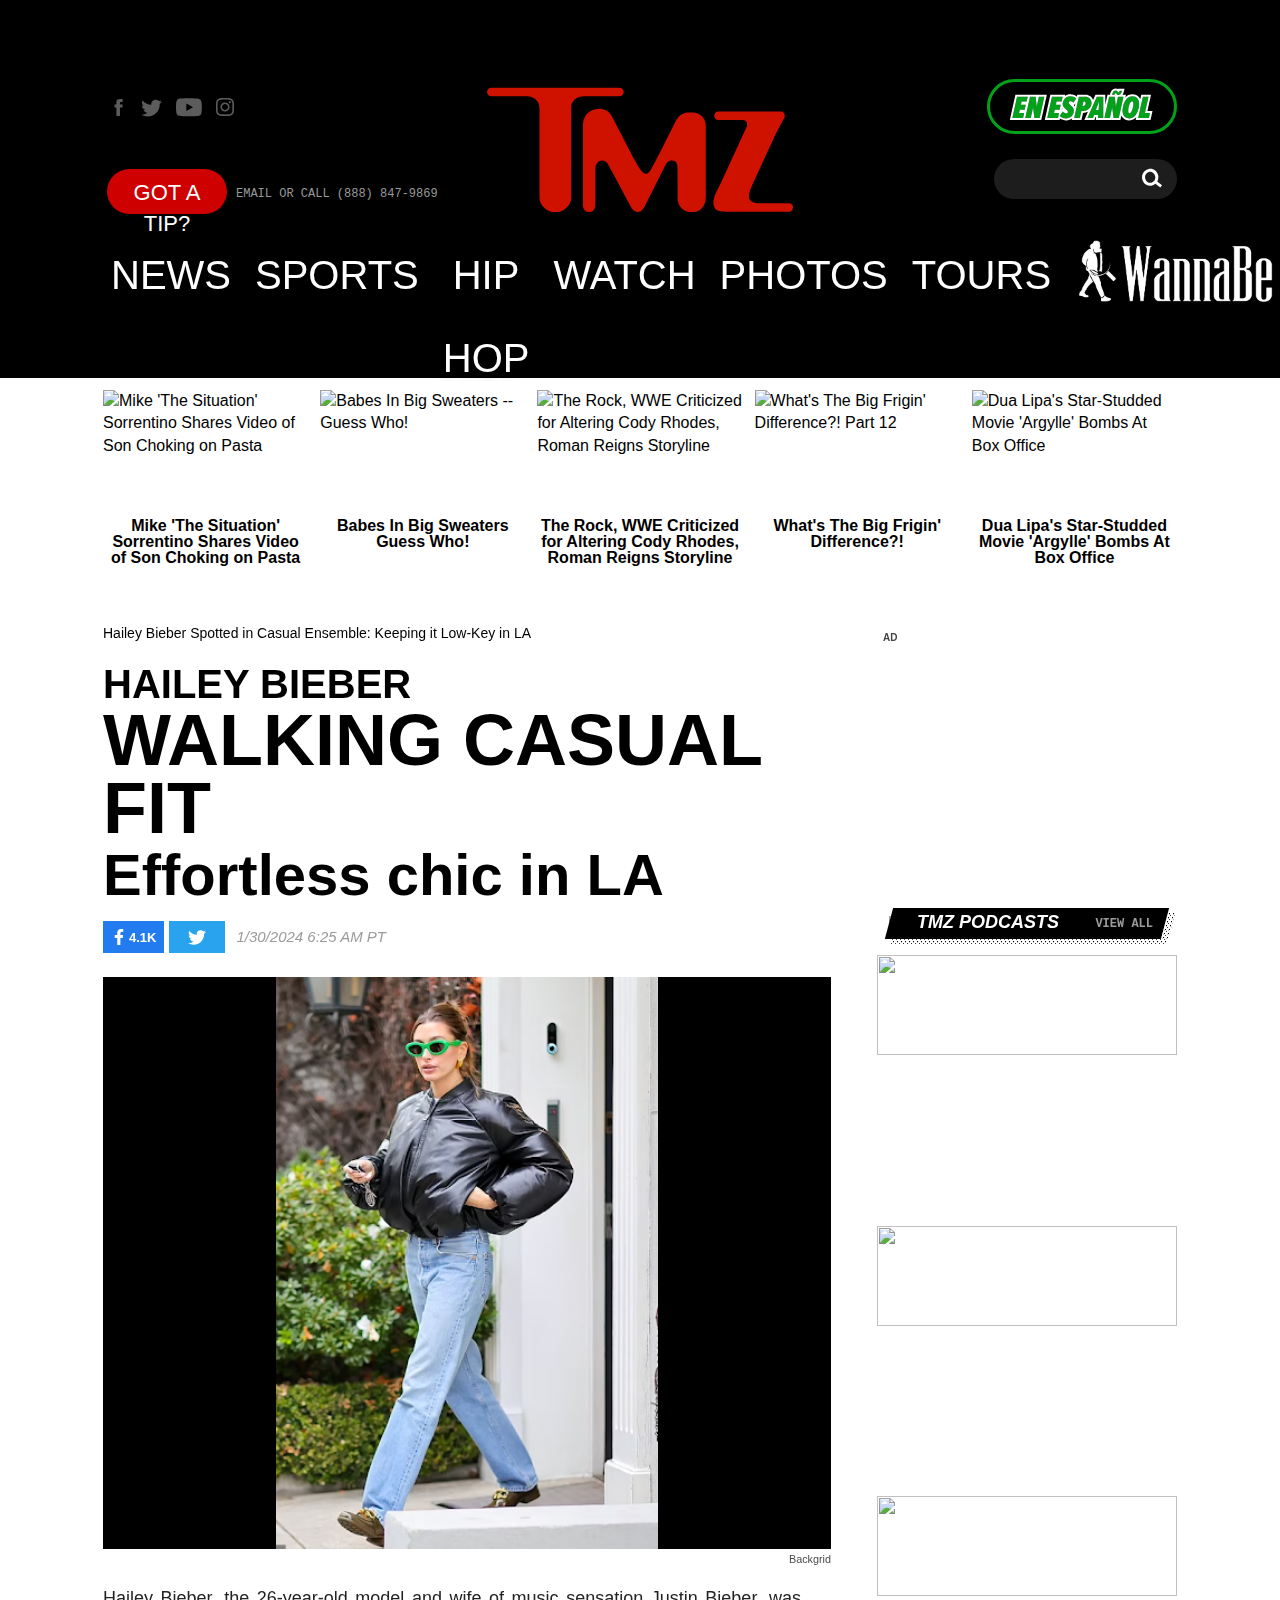
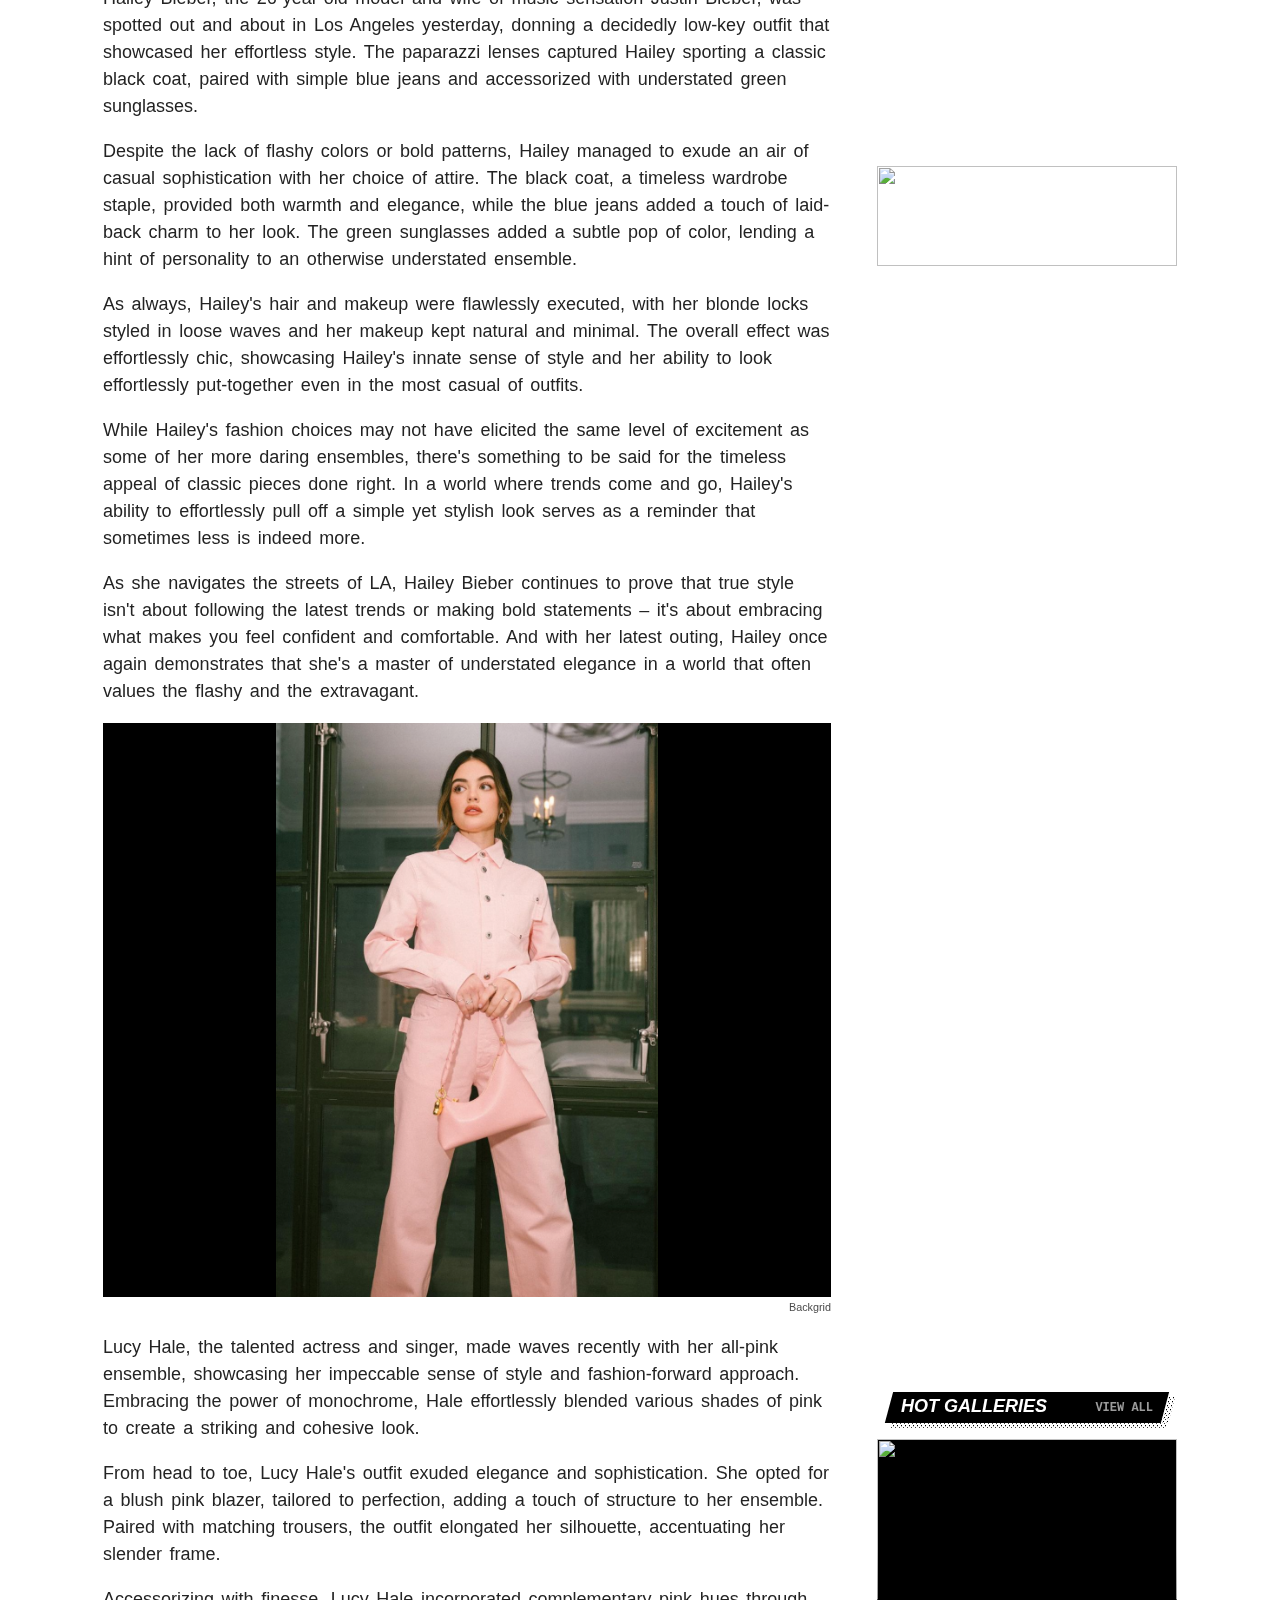
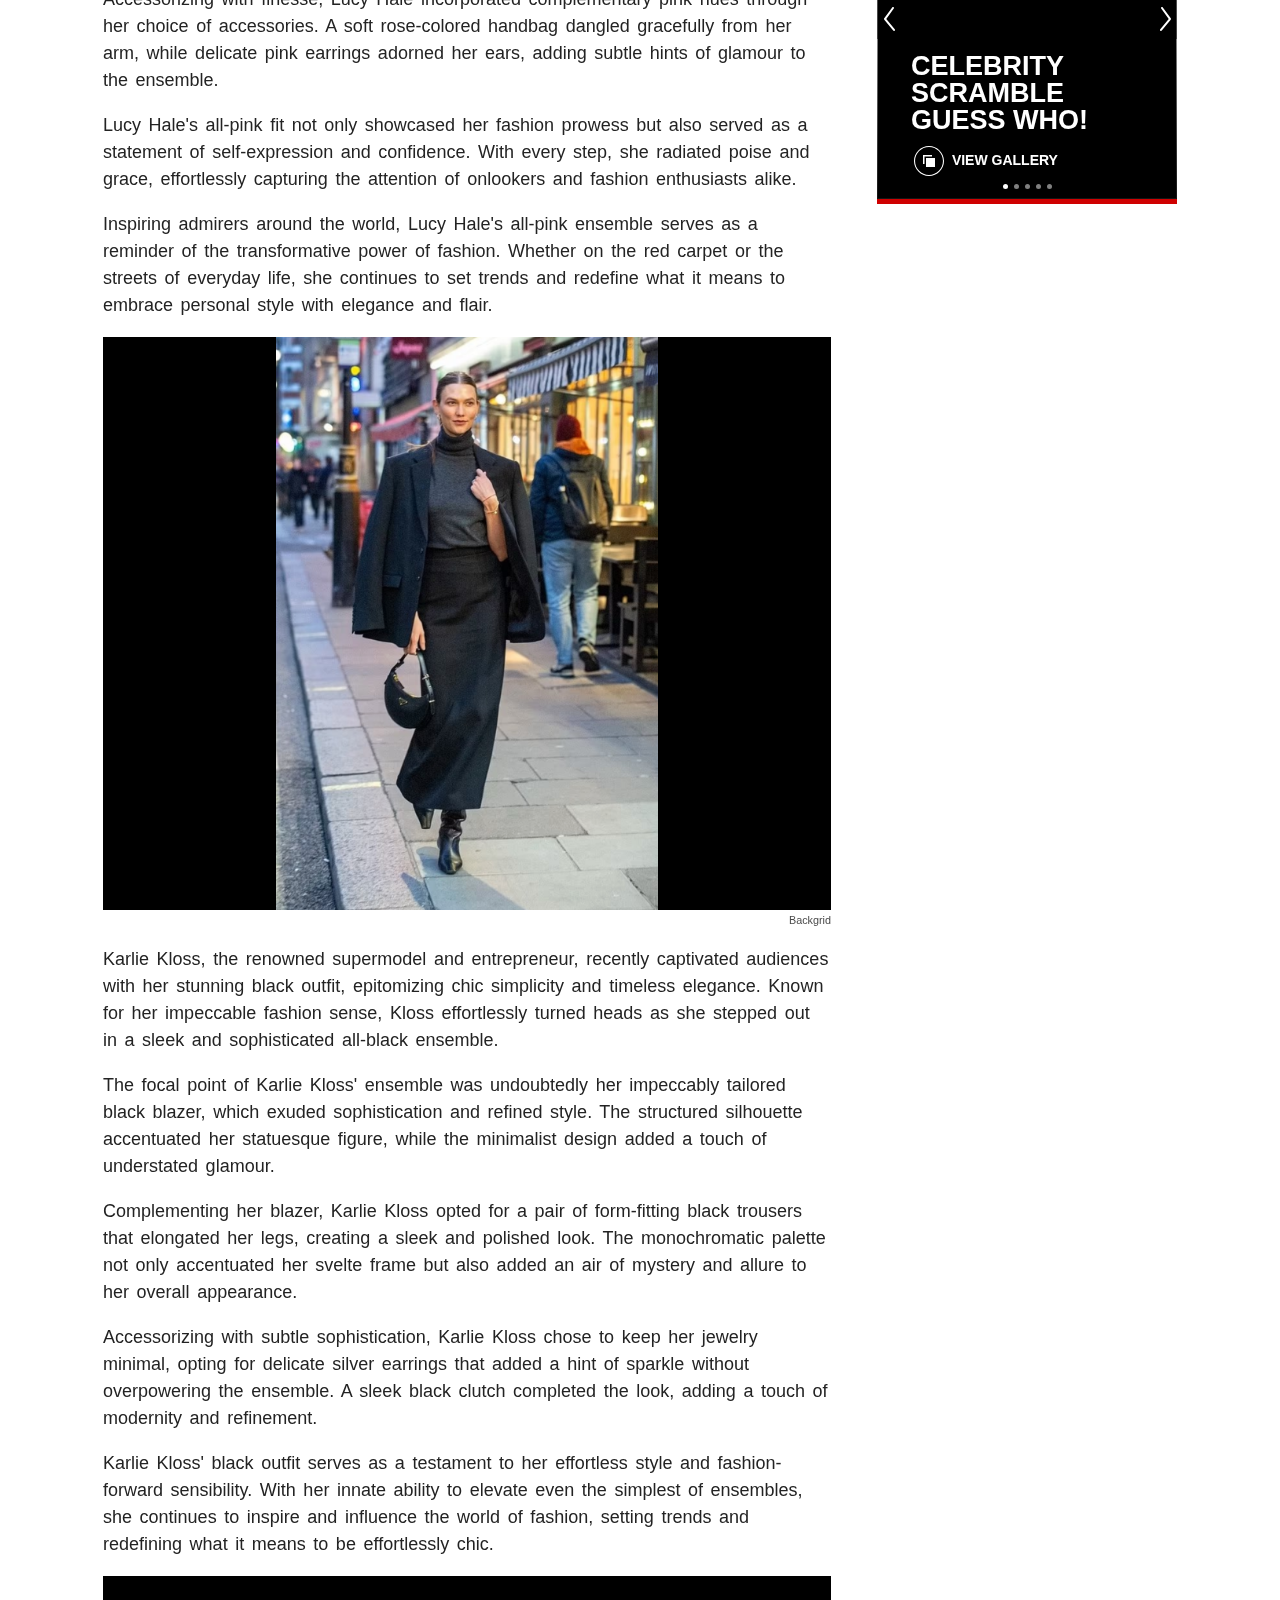
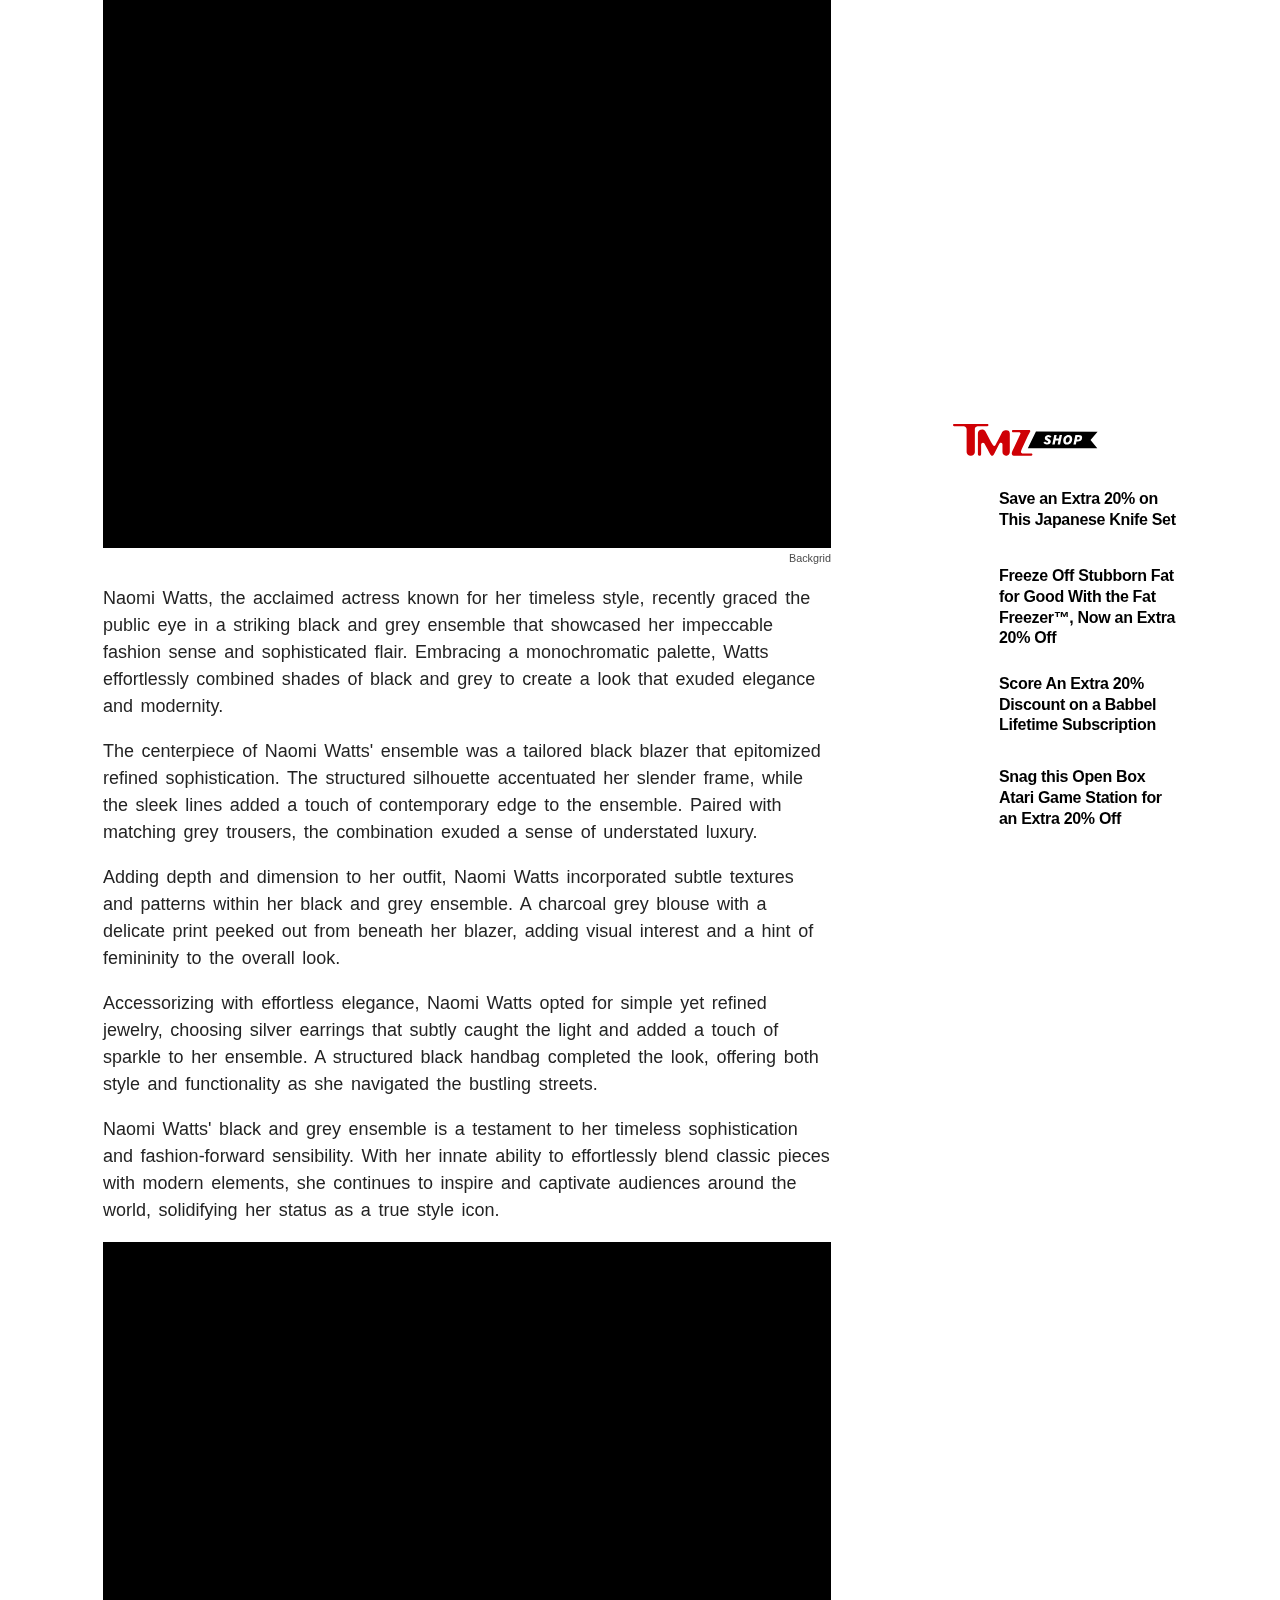
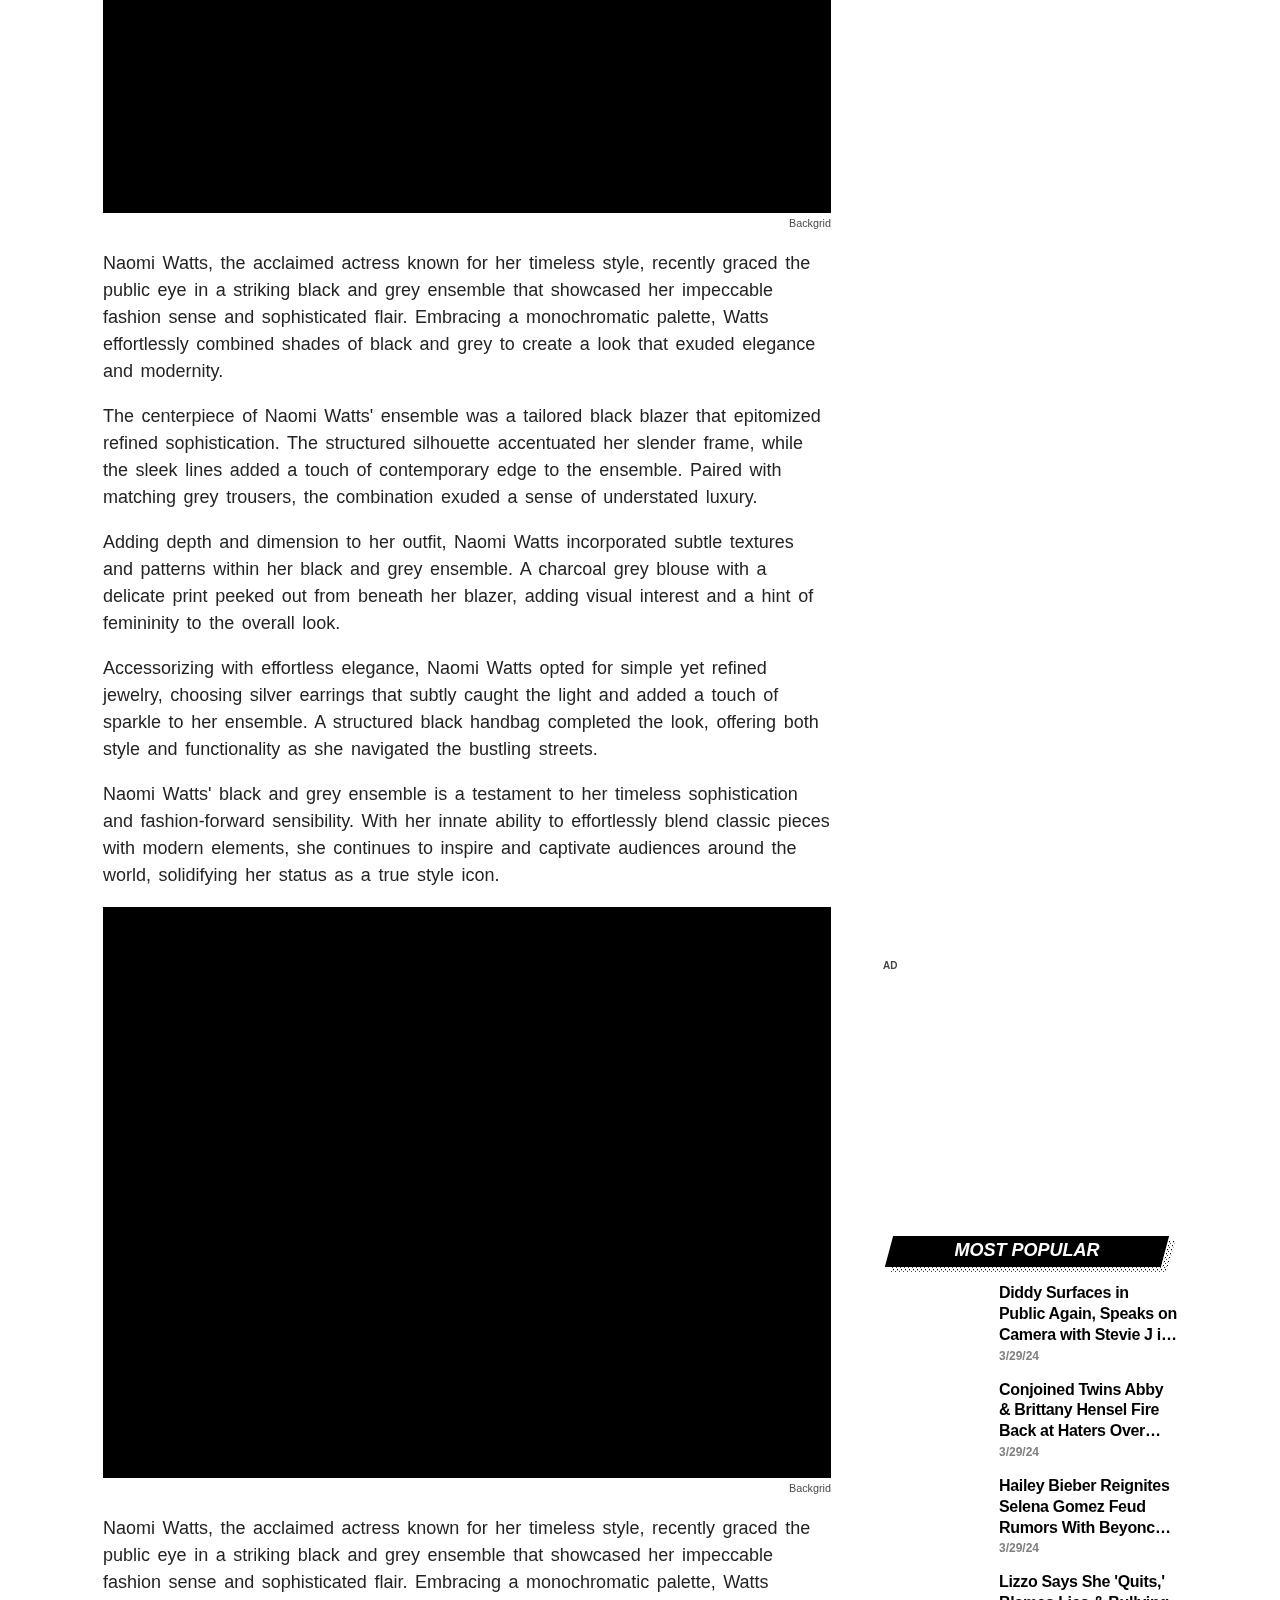
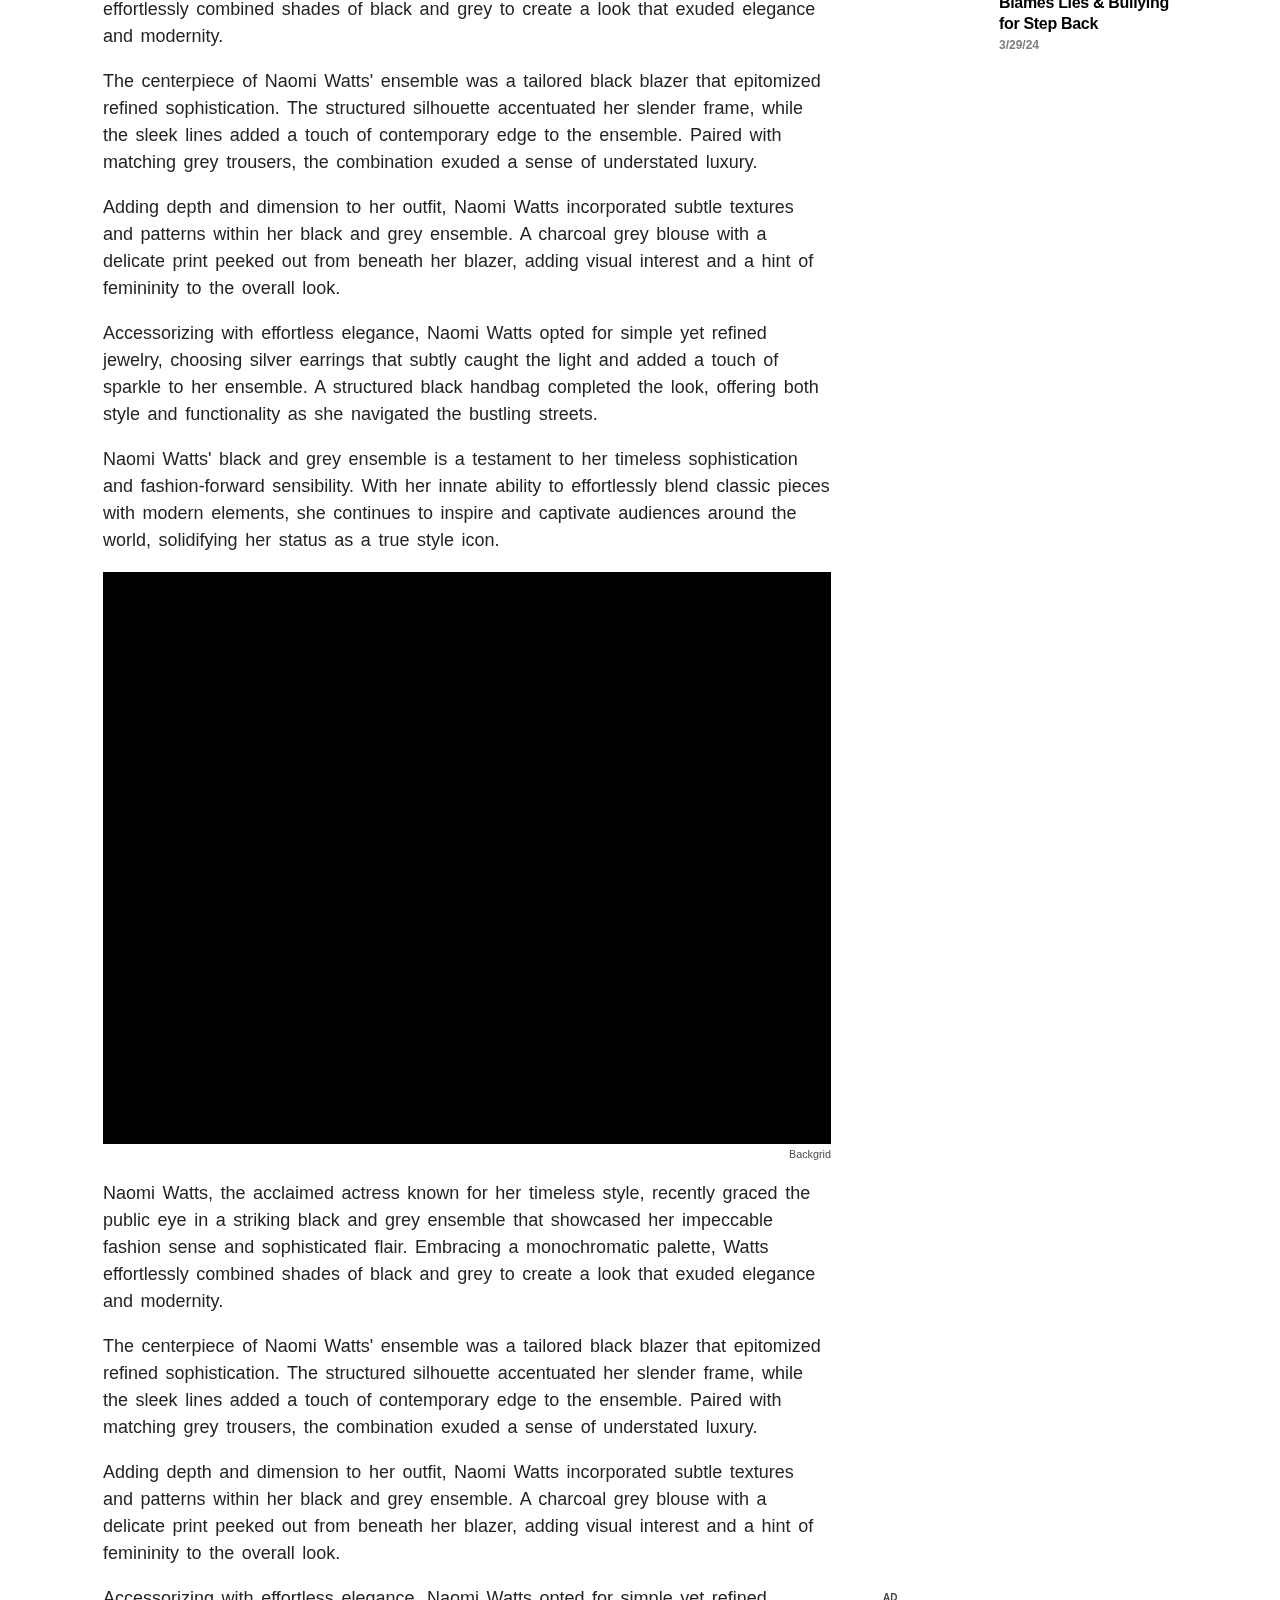
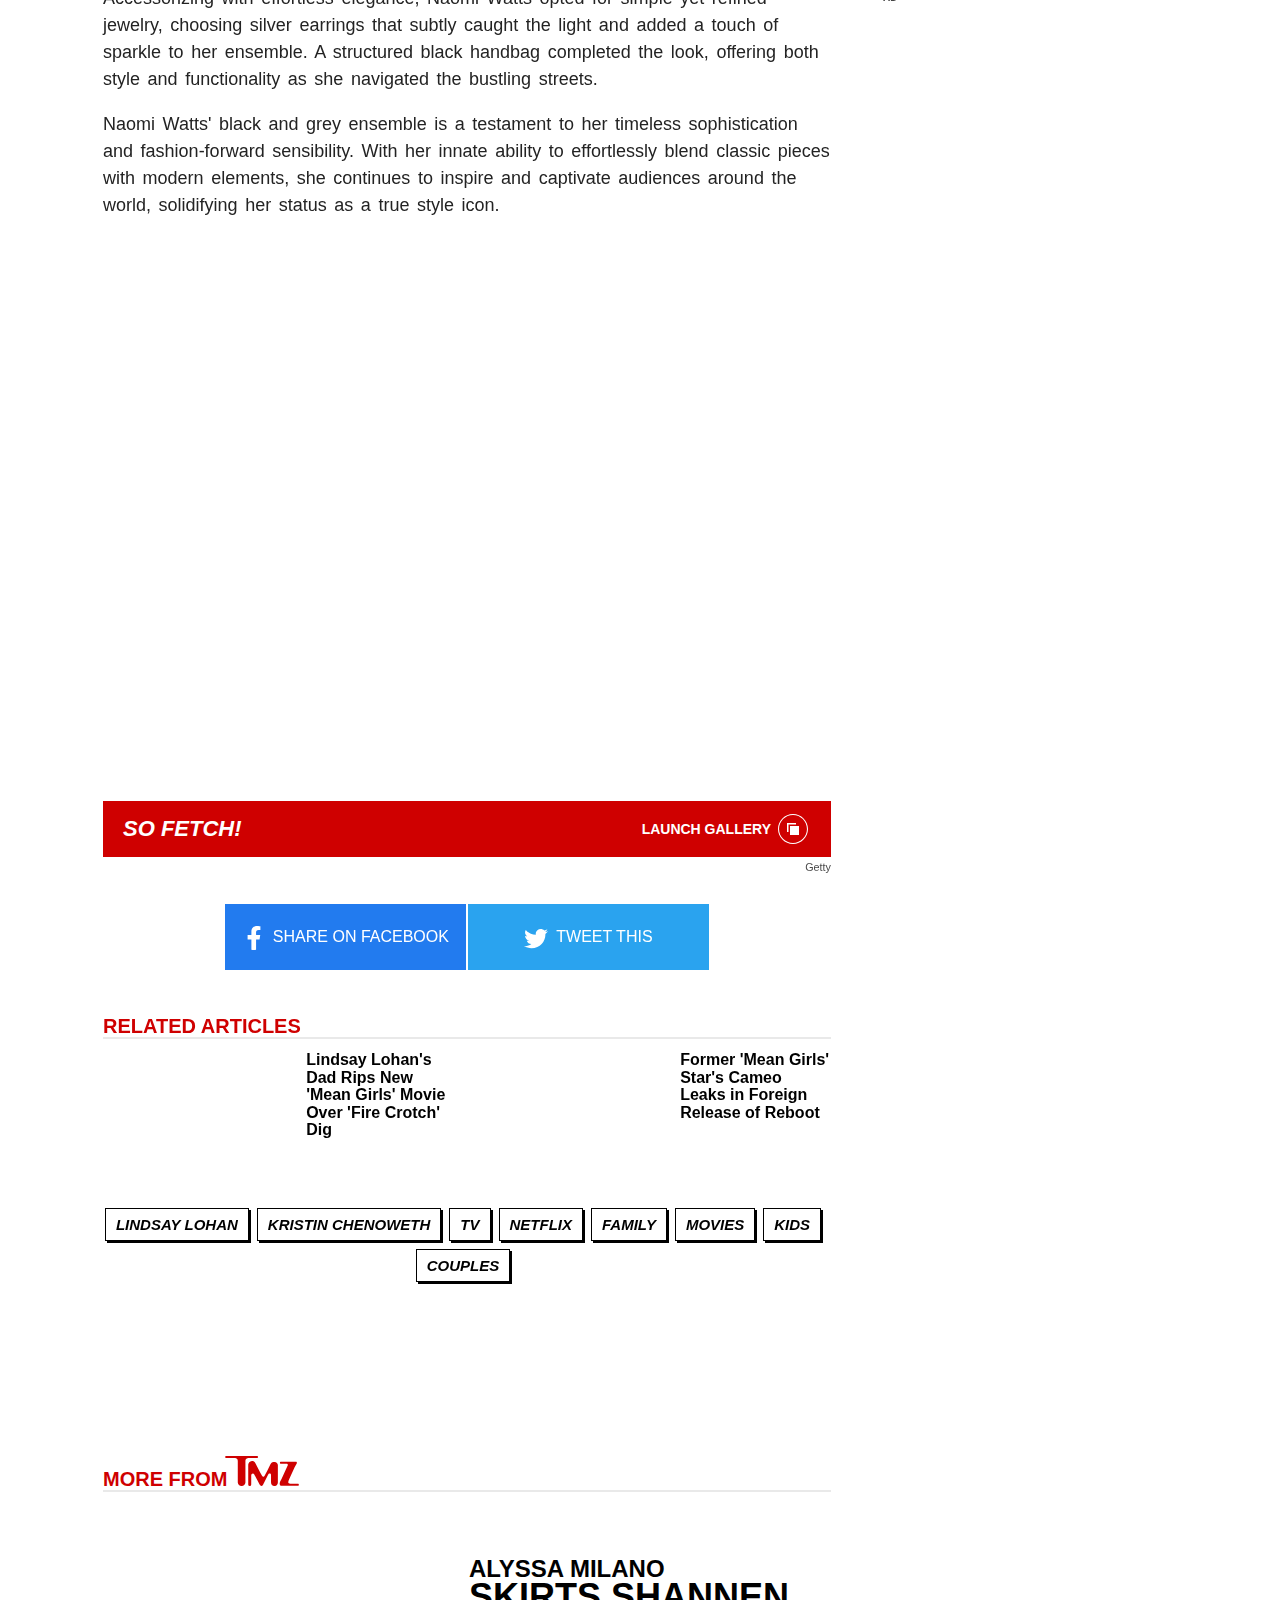
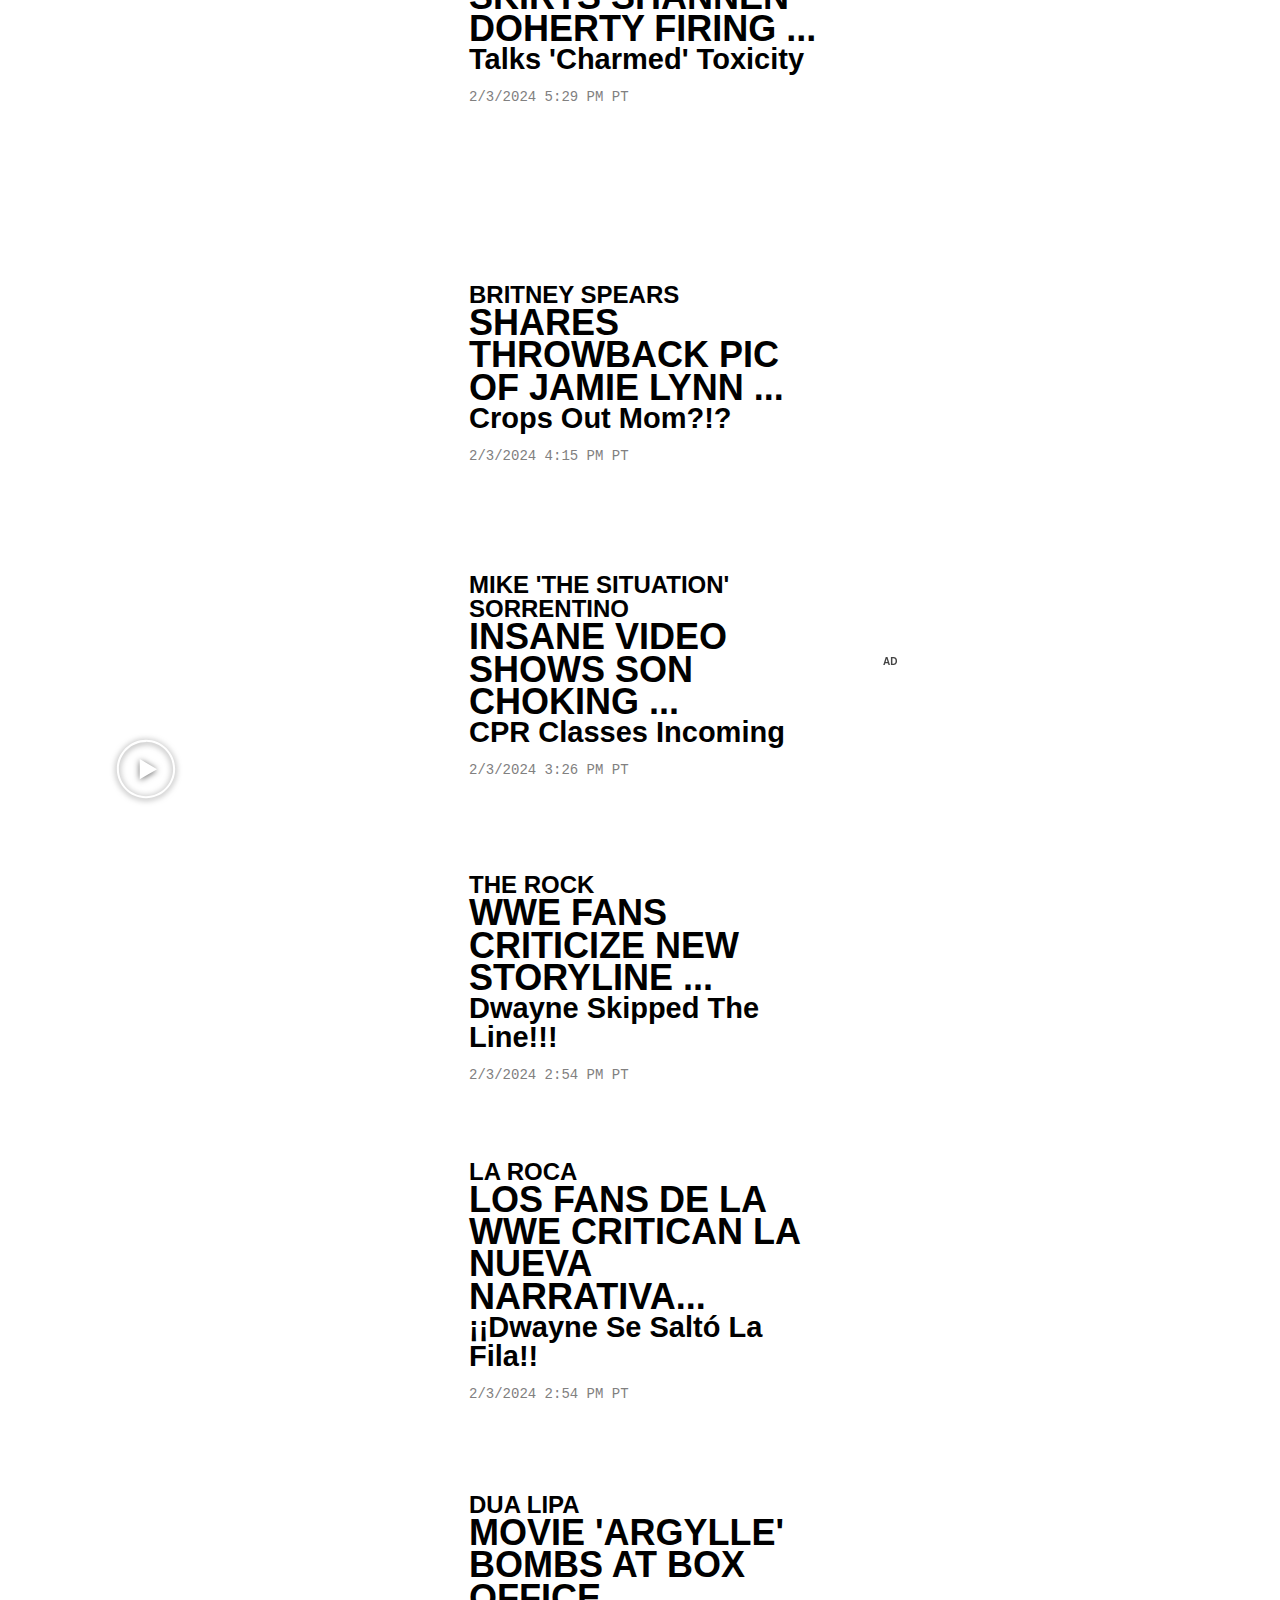
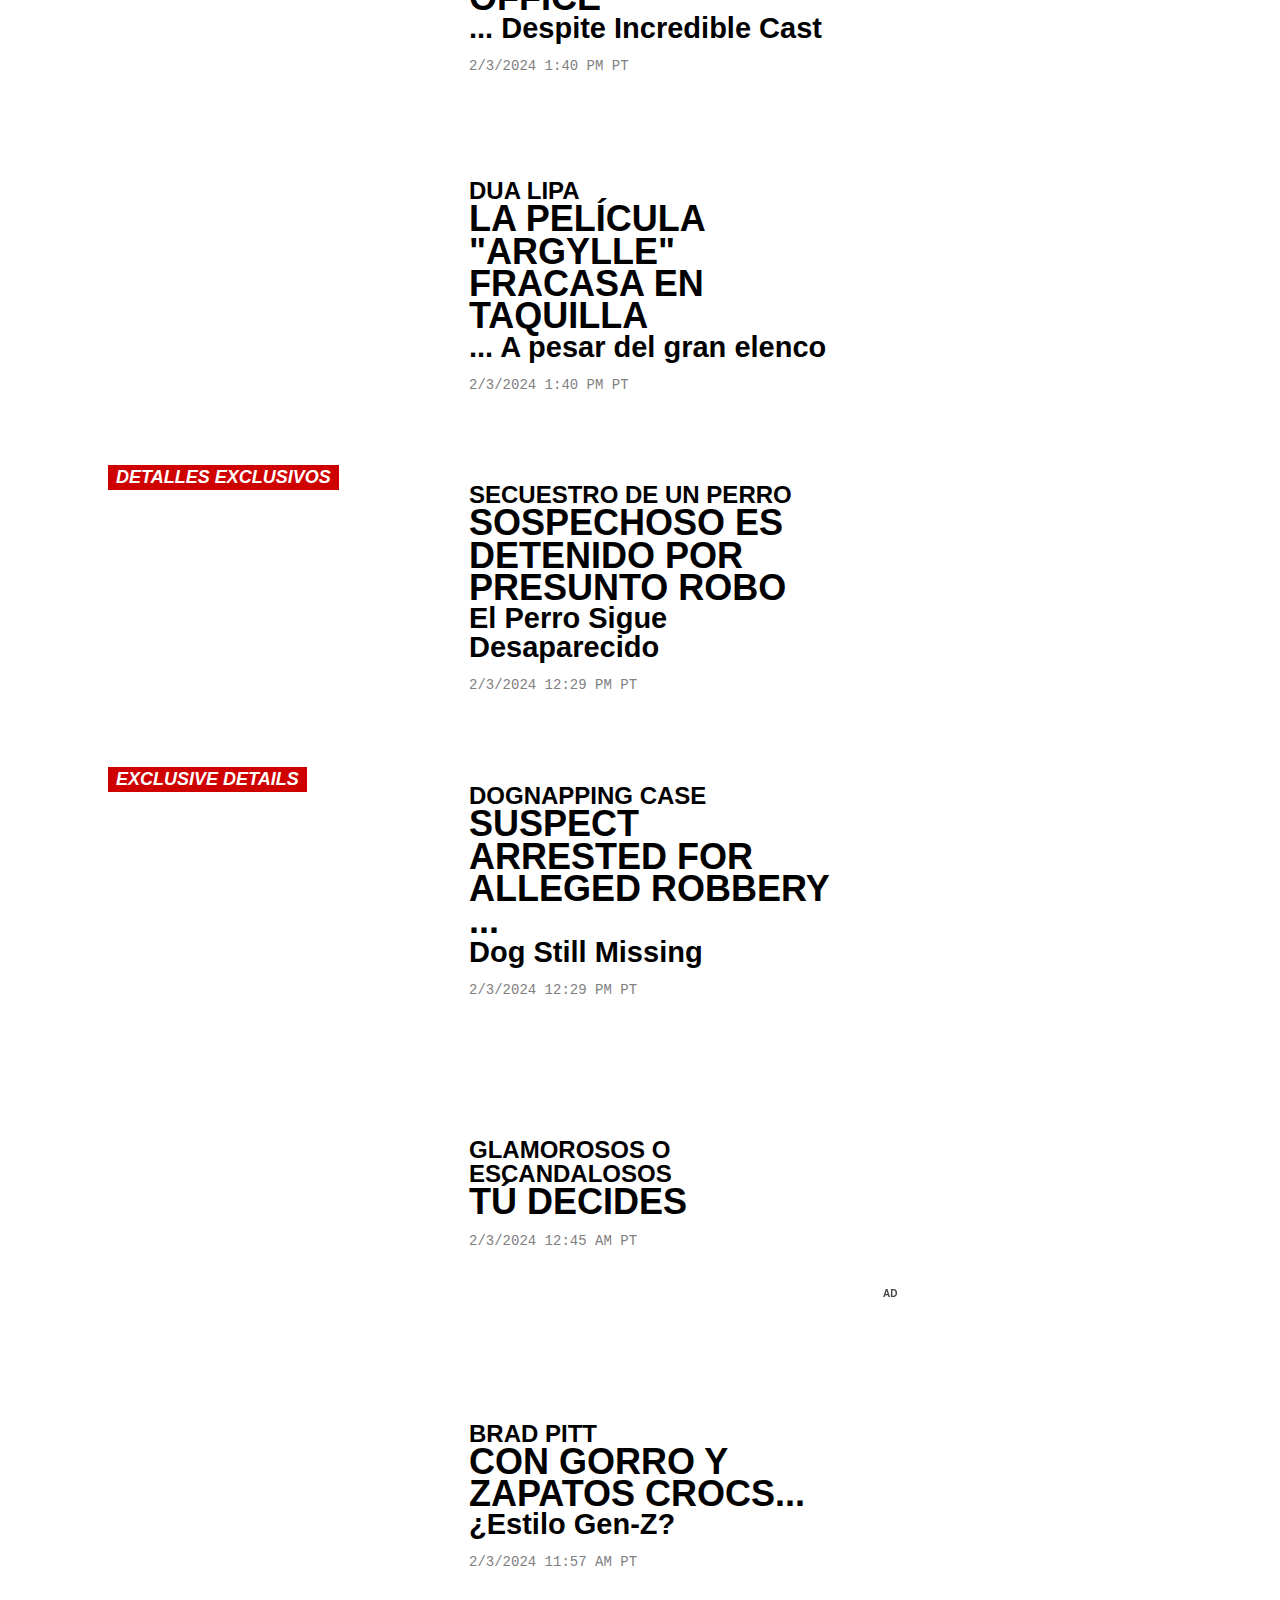
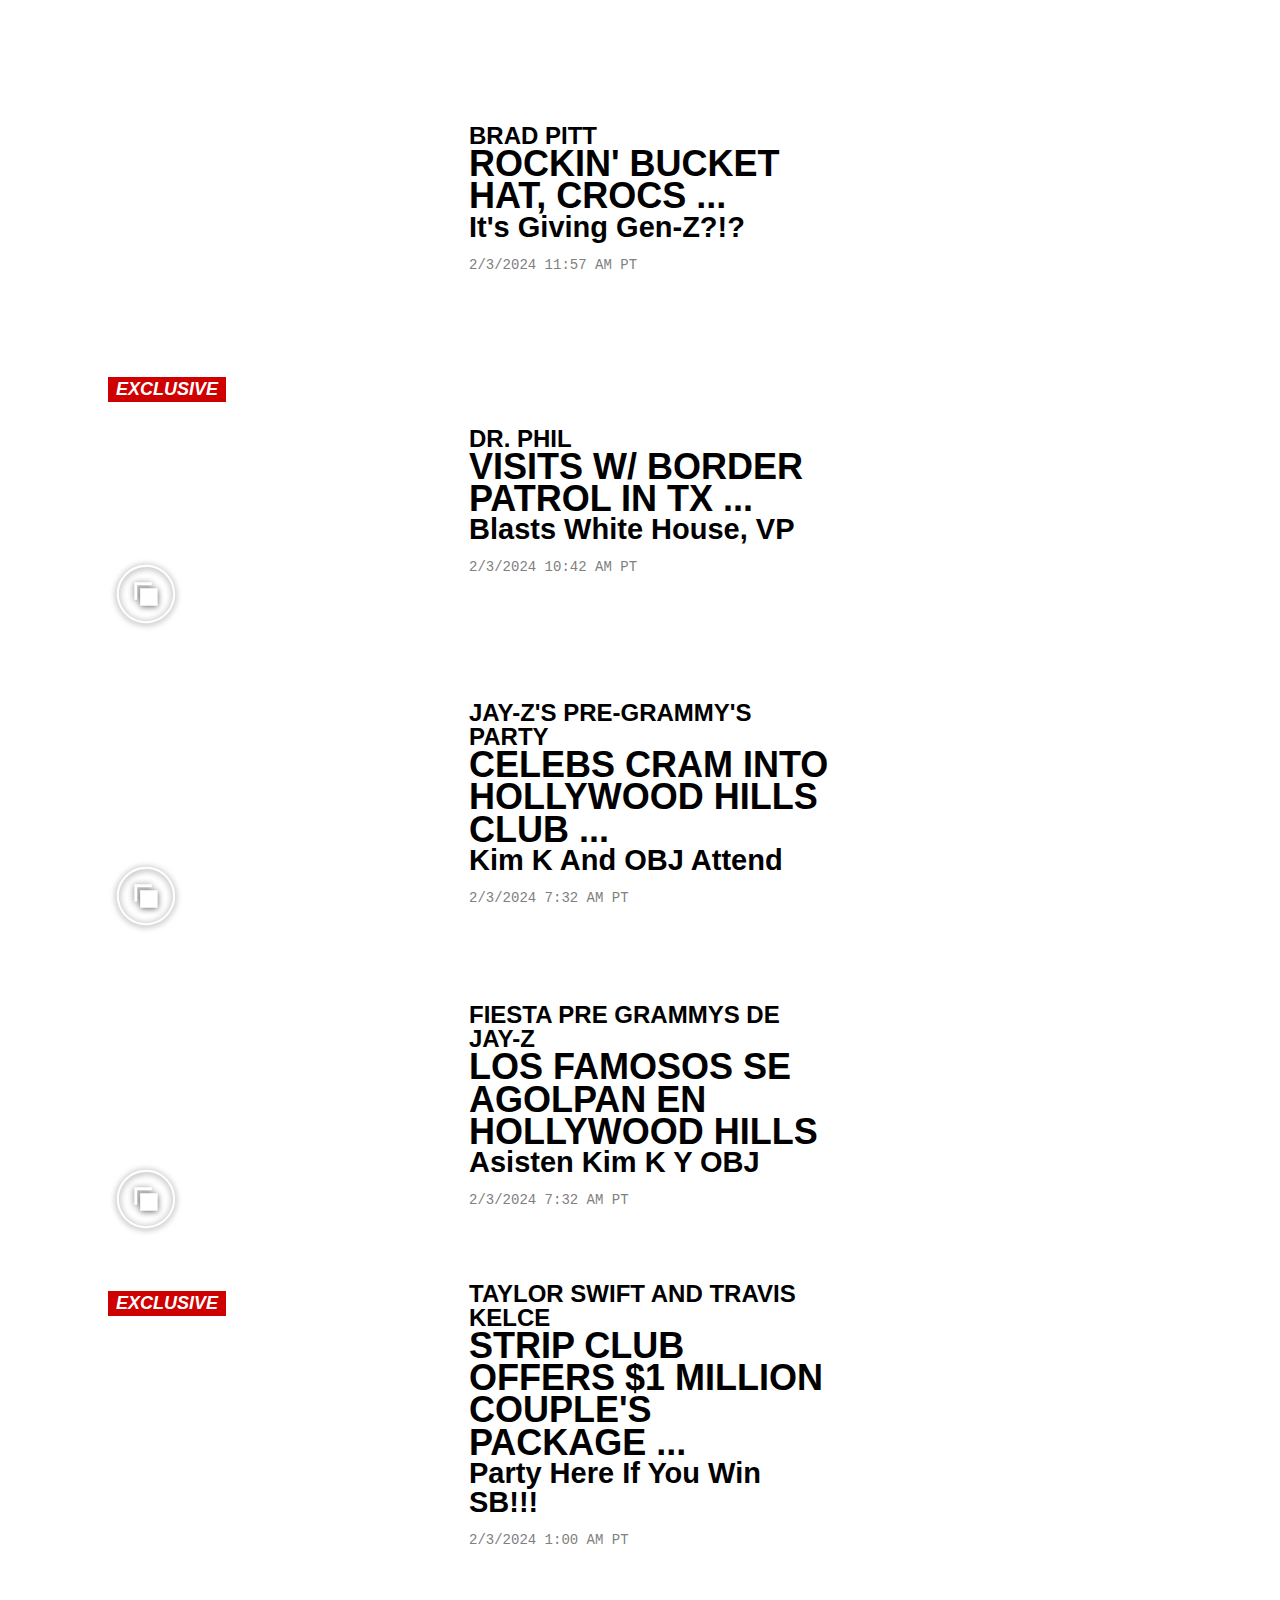
==== commit 1716b978: "add aside" ====
--- a/index.html
+++ b/index.html
@@ -1501,7 +1501,7 @@
                         d="M10.5 0a9.5 9.5 0 016.91 16.02L23 21.76a1 1 0 11-1.44 1.4l-5.66-5.84A9.5 9.5 0 1110.5 0zm0 2a7.5 7.5 0 100 15 7.5 7.5 0 000-15zm0 3a1 1 0 011 1v2.5H14a1 1 0 010 2h-2.5V13a1 1 0 01-2 0v-2.5H7a1 1 0 010-2h2.5V6a1 1 0 011-1z" />
                     </svg> -->
 
-                    <button id="wannabe"><img id="logo-banner" src="wannabe.png"></button>
+                    <button class="wannabe" id="wannabe"><img id="logo-banner" src="wannabe.png"></button>
                   </div>
                   <img width="342" height="512" class="main img-fluid image-block__img-fluid img-aspect-auto"
                     src="./biebs.png" loading="lazy" alt="Hailey Bieber">
@@ -1599,7 +1599,641 @@
               the flashy and the extravagant.</p>
           </section><!--/#cb-e4e3ee3d4c9fd9a71e3ed9d97c61ce0a-->
 
-          <section id="cb-e21fec4e8362e56aeac1dcb2d9d22c8d"
+          <section id="cb-29184ed3309fc7a7fd4609ff1841e546"
+          class="canvas-block canvas-block-permalink canvas-image-block canvas-image-block-permalink canvas-image-block--default  canvas-block-is-first ">
+
+          <div class="image-block">
+            <a class="js-click-image js-track-link image-lightbox-preview"
+              data-node-ref="tmz:image-asset:image_jpg_20240130_b0102ac7b7de4287bab2993864d5c70c"
+              data-container-ref="tmz:article:274b6019-c30e-495c-8c54-1b6499597c44"
+              data-context="{&quot;section&quot;:&quot;permalink&quot;,&quot;name&quot;:&quot;image&quot;}">
+              <div class="img-wrapper">
+                <div class="magnify-icon icon icon-lg">
+                  <!-- <svg xmlns="http://www.w3.org/2000/svg" width="24" height="24" viewBox="0 0 24 24">
+                    <defs />
+                    <path
+                      d="M10.5 0a9.5 9.5 0 016.91 16.02L23 21.76a1 1 0 11-1.44 1.4l-5.66-5.84A9.5 9.5 0 1110.5 0zm0 2a7.5 7.5 0 100 15 7.5 7.5 0 000-15zm0 3a1 1 0 011 1v2.5H14a1 1 0 010 2h-2.5V13a1 1 0 01-2 0v-2.5H7a1 1 0 010-2h2.5V6a1 1 0 011-1z" />
+                  </svg> -->
+
+                  <button class="wannabe" id="wannabe2"><img id="logo-banner" src="wannabe.png"></button>
+                </div>
+                <img width="342" height="512" class="main img-fluid image-block__img-fluid img-aspect-auto"
+                  src="./lucy-hale/lucy-hale.png" loading="lazy" alt="Lucy Hale">
+              </div>
+              <div class="image-block__card-footer">
+                <span class="media-credit image-block__media-credit">Backgrid</span>
+              </div>
+            </a>
+          </div>
+          <dialog id="dialog2">
+            <div class="grid-container">
+              <div class="card-header1">
+                <img class="celebrity-photo" src="./lucy-hale/face.png" alt="Lucy Hale">
+                <div class="celebrity-info">
+                  <div class="celebrity-name">Lucy Hale</div>
+                  <div class="date">March 4, 2024</div>
+                </div>
+              </div>
+              <div class="left-column column">
+                <div class="item title">Be Real:</div>
+
+                <div class="item text"><b>Aupen</b> - Nirvana Bag<br><b>
+                    <div class="price">$340</div>
+                  </b></div>
+                <div class="item flexible"><img class="img-aspect-auto" src="./lucy-hale/be_real/bag-removebg-preview.png"
+                    loading="lazy" alt=""><img class="wannabe-cart-left" src="./cart.svg"></div>
+
+                <div class="item text"><b>Bottega Veneta</b> - Pink Denim<br><b>
+                    <div class="price">$1460</div>
+                  </b></div>
+                <div class="item flexible"><img class="img-aspect-auto" src="./lucy-hale/be_real/shirt-removebg-preview.png"
+                    loading="lazy" alt=""><img class="wannabe-cart-left" src="./cart.svg"></div>
+
+                <div class="item text"><b>Bottege Veneta</b> - Wide Leg Denim<br><b>
+                    <div class="price">$1210</div>
+                  </b></div>
+                <div class="item flexible"><img class="img-aspect-auto" src="./lucy-hale/be_real/pants-removebg-preview.png"
+                    loading="lazy" alt=""><img class="wannabe-cart-left" src="./cart.svg"></div>
+
+                <div class="item bottom">
+                  <div class="bottom-container-left">
+                    <div class="wannabe-total">Total: </div> $3010
+                  </div>
+                </div>
+
+              </div>
+              <div class="column">
+                <div class="center"><img width="342" height="512" class="img-aspect-auto" src="lucy-hale/lucy-hale.png"
+                    loading="lazy" alt="{celebrity_name}"></div>
+              </div>
+              <div class="right-column column">
+                <div class="item title">Be Like:</div>
+
+                <div class="item text"><b>Chiara Ferragni</b> - Vicky Bag<br><b>
+                    <div class="price">$25</div>
+                  </b></div>
+                <div class="item flexible"><img class="img-aspect-auto" src="./lucy-hale/be_like/bag-removebg-preview.png"
+                    loading="lazy" alt=""><img class="wannabe-cart-right" src="./cart.svg"></div>
+
+                <div class="item text"><b>Showstoppers</b> - Denim Jacket<br><b>
+                    <div class="price">$26.50</div>
+                  </b></div>
+                <div class="item flexible"><img class="img-aspect-auto" src="./lucy-hale/be_like/shirt-removebg-preview.png"
+                    loading="lazy" alt=""><img class="wannabe-cart-right" src="./cart.svg"></div>
+
+                <div class="lucy-hale-bl-pant state1" onclick="cycleStates(this)">
+                  <div class="item text"><b>Asos</b> - Monki wide leg<br><b>
+                      <div class="price">$22.50</div>
+                    </b></div>
+                  <div class="item flexible"><img class="img-aspect-auto" src="./lucy-hale/be_like/pants-removebg-preview.png"
+                      loading="lazy" alt=""><img class="wannabe-cart-right" src="./cart.svg"></div>
+                </div>
+
+                <div class="item bottom">
+                  <div class="bottom-container-right">
+                    <div class="wannabe-total">Total: </div> $74
+                  </div>
+                </div>
+              </div>
+            </div>
+          </dialog>
+          <script>
+            wbq.push(function preloadImage() {
+              window.TMZ.dispatch(window.TMZ.actions.loadNode({ "_schema": "pbj:tmz:dam:node:image-asset:1-0-0", "_id": "image_jpg_20240130_b0102ac7b7de4287bab2993864d5c70c", "status": "published", "etag": "21de3d924e01e92c8224ce0a7fc28c44", "created_at": "1706622172348211", "updated_at": "1706622183559841", "title": "lindsay lohan and husband and his mom take stroll with baby in georgia bg 1.jpg", "mime_type": "image\/jpeg", "file_size": "617042", "file_etag": "a98c151a7a18dac27cf38b1336ed52ac", "credit": "Backgrid", "gallery_seq": 0, "alt_text": "lindsay lohan and husband and his mom take stroll with baby in georgia", "width": 1200, "height": 900 }));
+            });
+            const dialog2 = document.querySelector("#dialog2");
+            const showButton2 = document.querySelector("#wannabe2");
+            const closeButton2 = document.querySelector("dialog button");
+
+            // "Show the dialog" button opens the dialog modally
+            showButton2.addEventListener("click", () => {
+              dialog2.showModal();
+            });
+
+            // "Close" button closes the dialog
+            closeButton2.addEventListener("click", () => {
+              dialog2.close();
+            });
+          </script>
+        </section><!--/#cb-29184ed3309fc7a7fd4609ff1841e546-->
+
+        <section id="cb-e4e3ee3d4c9fd9a71e3ed9d97c61ce0a"
+          class="canvas-block canvas-block-permalink canvas-text-block canvas-text-block-permalink canvas-text-block--default  "
+          data-context="{&quot;section&quot;:&quot;permalink&quot;,&quot;name&quot;:&quot;text_block&quot;}">
+
+          <p>Lucy Hale, the talented actress and singer, made waves recently with her all-pink ensemble, showcasing her impeccable sense of style and fashion-forward approach. Embracing the power of monochrome, Hale effortlessly blended various shades of pink to create a striking and cohesive look.</p>
+          <p>From head to toe, Lucy Hale's outfit exuded elegance and sophistication. She opted for a blush pink blazer, tailored to perfection, adding a touch of structure to her ensemble. Paired with matching trousers, the outfit elongated her silhouette, accentuating her slender frame.</p>
+          <p>Accessorizing with finesse, Lucy Hale incorporated complementary pink hues through her choice of accessories. A soft rose-colored handbag dangled gracefully from her arm, while delicate pink earrings adorned her ears, adding subtle hints of glamour to the ensemble.</p>
+          <p>Lucy Hale's all-pink fit not only showcased her fashion prowess but also served as a statement of self-expression and confidence. With every step, she radiated poise and grace, effortlessly capturing the attention of onlookers and fashion enthusiasts alike.</p>
+          <p>Inspiring admirers around the world, Lucy Hale's all-pink ensemble serves as a reminder of the transformative power of fashion. Whether on the red carpet or the streets of everyday life, she continues to set trends and redefine what it means to embrace personal style with elegance and flair.</p>
+        </section><!--/#cb-e4e3ee3d4c9fd9a71e3ed9d97c61ce0a-->
+
+        <section id="cb-29184ed3309fc7a7fd4609ff1841e546"
+        class="canvas-block canvas-block-permalink canvas-image-block canvas-image-block-permalink canvas-image-block--default  canvas-block-is-first ">
+
+        <div class="image-block">
+          <a class="js-click-image js-track-link image-lightbox-preview"
+            data-node-ref="tmz:image-asset:image_jpg_20240130_b0102ac7b7de4287bab2993864d5c70c"
+            data-container-ref="tmz:article:274b6019-c30e-495c-8c54-1b6499597c44"
+            data-context="{&quot;section&quot;:&quot;permalink&quot;,&quot;name&quot;:&quot;image&quot;}">
+            <div class="img-wrapper">
+              <div class="magnify-icon icon icon-lg">
+                <!-- <svg xmlns="http://www.w3.org/2000/svg" width="24" height="24" viewBox="0 0 24 24">
+                  <defs />
+                  <path
+                    d="M10.5 0a9.5 9.5 0 016.91 16.02L23 21.76a1 1 0 11-1.44 1.4l-5.66-5.84A9.5 9.5 0 1110.5 0zm0 2a7.5 7.5 0 100 15 7.5 7.5 0 000-15zm0 3a1 1 0 011 1v2.5H14a1 1 0 010 2h-2.5V13a1 1 0 01-2 0v-2.5H7a1 1 0 010-2h2.5V6a1 1 0 011-1z" />
+                </svg> -->
+
+                <button class="wannabe" id="wannabe3"><img id="logo-banner" src="wannabe.png"></button>
+              </div>
+              <img width="342" height="512" class="main img-fluid image-block__img-fluid img-aspect-auto"
+                src="./karlie-kloss/karlie-kloss.png" loading="lazy" alt="Lucy Hale">
+            </div>
+            <div class="image-block__card-footer">
+              <span class="media-credit image-block__media-credit">Backgrid</span>
+            </div>
+          </a>
+        </div>
+        <dialog id="dialog3">
+          <div class="grid-container">
+            <div class="card-header1">
+                <img class="celebrity-photo" src="./karlie-kloss/face.png" alt="Karlie Kloss">
+                <div class="celebrity-info">
+                    <div class="celebrity-name">Karlie Kloss</div>
+                    <div class="date">March 4, 2024</div>
+                </div>
+            </div>
+            <div class="left-column column">
+                <div class="item title">Be Real:</div>
+        
+                <div class="item text"><b>Prada</b> - Moon Shoulder Bag<br><b>$2400</b></div>
+                <div class="item flexible"><img class="img-aspect-auto" src="./karlie-kloss/be_real/bag.png" loading="lazy" alt=""><img class="wannabe-cart-left" src="./cart.svg"></div>
+            
+                <div class="item text"><b>The Frankie Shop</b> - Bea Blazer<br><b>$345</b></div>
+                <div class="item flexible"><img class="img-aspect-auto" src="./karlie-kloss/be_real/suit.png" loading="lazy" alt=""><img class="wannabe-cart-left" src="./cart.svg"></div>
+            
+                <div class="item text"><b>Magda Butrym</b> - Maxi Skirt<br><b>$1570</b></div>
+                <div class="item flexible"><img class="img-aspect-auto" src="./karlie-kloss/be_real/skirt.png" loading="lazy" alt=""><img class="wannabe-cart-left" src="./cart.svg"></div>
+            
+                <div class="item text"><b>Khaite</b> - The Davis Boot<br><b>$1350</b></div>
+                <div class="item flexible"><img class="img-aspect-auto" src="./karlie-kloss/be_real/shoes.png" loading="lazy" alt=""><img class="wannabe-cart-left" src="./cart.svg"></div>
+            
+            </div>
+            <div class="column">
+                <div class="center"><img width="342" height="512" class="img-aspect-auto" src="./karlie-kloss/karlie-kloss.png" loading="lazy" alt="{celebrity_name}"></div>
+            </div>
+            <div class="right-column column">
+                <div class="item title">Be Like:</div>
+        
+                <div class="item text"><b>One Project</b> - Black Bag<br><b>$50</b></div>
+                <div class="item flexible"><img class="img-aspect-auto" src="./karlie-kloss/be_like/bag.png" loading="lazy" alt=""><img class="wannabe-cart-right" src="./cart.svg"></div>
+            
+                <div class="item text"><b>H&M</b> - Blazer<br><b>$100</b></div>
+                <div class="item flexible"><img class="img-aspect-auto" src="./karlie-kloss/be_like/suit.png" loading="lazy" alt=""><img class="wannabe-cart-right" src="./cart.svg"></div>
+            
+                <div class="item text"><b>Shein</b> - Black Skirt<br><b>$10</b></div>
+                <div class="item flexible"><img class="img-aspect-auto" src="./karlie-kloss/be_like/skirt.png" loading="lazy" alt=""><img class="wannabe-cart-right" src="./cart.svg"></div>
+            
+                <div class="item text"><b>Shila</b> - Leather Boot<br><b>$100</b></div>
+                <div class="item flexible"><img class="img-aspect-auto" src="./karlie-kloss/be_like/shoes.png" loading="lazy" alt=""><img class="wannabe-cart-right" src="./cart.svg"></div>
+            
+            </div>
+          </div>
+        </dialog>
+        <script>
+          wbq.push(function preloadImage() {
+            window.TMZ.dispatch(window.TMZ.actions.loadNode({ "_schema": "pbj:tmz:dam:node:image-asset:1-0-0", "_id": "image_jpg_20240130_b0102ac7b7de4287bab2993864d5c70c", "status": "published", "etag": "21de3d924e01e92c8224ce0a7fc28c44", "created_at": "1706622172348211", "updated_at": "1706622183559841", "title": "lindsay lohan and husband and his mom take stroll with baby in georgia bg 1.jpg", "mime_type": "image\/jpeg", "file_size": "617042", "file_etag": "a98c151a7a18dac27cf38b1336ed52ac", "credit": "Backgrid", "gallery_seq": 0, "alt_text": "lindsay lohan and husband and his mom take stroll with baby in georgia", "width": 1200, "height": 900 }));
+          });
+          const dialog3 = document.querySelector("#dialog3");
+          const showButton3 = document.querySelector("#wannabe3");
+          const closeButton3 = document.querySelector("dialog button");
+
+          // "Show the dialog" button opens the dialog modally
+          showButton3.addEventListener("click", () => {
+            dialog3.showModal();
+          });
+
+          // "Close" button closes the dialog
+          closeButton3.addEventListener("click", () => {
+            dialog3.close();
+          });
+        </script>
+      </section><!--/#cb-29184ed3309fc7a7fd4609ff1841e546-->
+
+      <section id="cb-e4e3ee3d4c9fd9a71e3ed9d97c61ce0a"
+        class="canvas-block canvas-block-permalink canvas-text-block canvas-text-block-permalink canvas-text-block--default  "
+        data-context="{&quot;section&quot;:&quot;permalink&quot;,&quot;name&quot;:&quot;text_block&quot;}">
+
+        <p>Karlie Kloss, the renowned supermodel and entrepreneur, recently captivated audiences with her stunning black outfit, epitomizing chic simplicity and timeless elegance. Known for her impeccable fashion sense, Kloss effortlessly turned heads as she stepped out in a sleek and sophisticated all-black ensemble.</p>
+        <p>The focal point of Karlie Kloss' ensemble was undoubtedly her impeccably tailored black blazer, which exuded sophistication and refined style. The structured silhouette accentuated her statuesque figure, while the minimalist design added a touch of understated glamour.</p>
+        <p>Complementing her blazer, Karlie Kloss opted for a pair of form-fitting black trousers that elongated her legs, creating a sleek and polished look. The monochromatic palette not only accentuated her svelte frame but also added an air of mystery and allure to her overall appearance.</p>
+        <p>Accessorizing with subtle sophistication, Karlie Kloss chose to keep her jewelry minimal, opting for delicate silver earrings that added a hint of sparkle without overpowering the ensemble. A sleek black clutch completed the look, adding a touch of modernity and refinement.</p>
+        <p>Karlie Kloss' black outfit serves as a testament to her effortless style and fashion-forward sensibility. With her innate ability to elevate even the simplest of ensembles, she continues to inspire and influence the world of fashion, setting trends and redefining what it means to be effortlessly chic.</p>
+      </section><!--/#cb-e4e3ee3d4c9fd9a71e3ed9d97c61ce0a-->
+
+    <section id="cb-29184ed3309fc7a7fd4609ff1841e546"
+      class="canvas-block canvas-block-permalink canvas-image-block canvas-image-block-permalink canvas-image-block--default  canvas-block-is-first ">
+
+      <div class="image-block">
+        <a class="js-click-image js-track-link image-lightbox-preview"
+          data-node-ref="tmz:image-asset:image_jpg_20240130_b0102ac7b7de4287bab2993864d5c70c"
+          data-container-ref="tmz:article:274b6019-c30e-495c-8c54-1b6499597c44"
+          data-context="{&quot;section&quot;:&quot;permalink&quot;,&quot;name&quot;:&quot;image&quot;}">
+          <div class="img-wrapper">
+            <div class="magnify-icon icon icon-lg">
+              <!-- <svg xmlns="http://www.w3.org/2000/svg" width="24" height="24" viewBox="0 0 24 24">
+                <defs />
+                <path
+                  d="M10.5 0a9.5 9.5 0 016.91 16.02L23 21.76a1 1 0 11-1.44 1.4l-5.66-5.84A9.5 9.5 0 1110.5 0zm0 2a7.5 7.5 0 100 15 7.5 7.5 0 000-15zm0 3a1 1 0 011 1v2.5H14a1 1 0 010 2h-2.5V13a1 1 0 01-2 0v-2.5H7a1 1 0 010-2h2.5V6a1 1 0 011-1z" />
+              </svg> -->
+
+              <button class="wannabe" id="wannabe4"><img id="logo-banner" src="wannabe.png"></button>
+            </div>
+            <img width="342" height="512" class="main img-fluid image-block__img-fluid img-aspect-auto"
+              src="./naomi-watts/naomi-watts.png" loading="lazy" alt="Lucy Hale">
+          </div>
+          <div class="image-block__card-footer">
+            <span class="media-credit image-block__media-credit">Backgrid</span>
+          </div>
+        </a>
+      </div>
+      <dialog id="dialog4">
+        <div class="grid-container">
+          <div class="card-header1">
+              <img class="celebrity-photo" src="./naomi-watts/face.png" alt="Naomi Watts">
+              <div class="celebrity-info">
+                  <div class="celebrity-name">Naomi Watts</div>
+                  <div class="date">March 4, 2024</div>
+              </div>
+          </div>
+          <div class="left-column column">
+              <div class="item title">Be Real:</div>
+      
+              <div class="item text"><b>Krewe</b> - Bowery Nylon<br><b>$285</b></div>
+              <div class="item accessory"><img class="img-aspect-auto" src="./naomi-watts/be_real/shades-removebg-preview.png" loading="lazy" alt=""><img class="wannabe-cart-left" src="./cart.svg"></div>
+          
+              <div class="item text"><b>Nili Lotan</b> - Cleophee Coat<br><b>$1660</b></div>
+              <div class="item flexible"><img class="img-aspect-auto" src="./naomi-watts/be_real/suit-removebg-preview.png" loading="lazy" alt=""><img class="wannabe-cart-left" src="./cart.svg"></div>
+          
+              <div class="item text"><b>Nili Lotan</b> - Edith Sweater<br><b>$595</b></div>
+              <div class="item flexible"><img class="img-aspect-auto" src="./naomi-watts/be_real/shirt-removebg-preview.png" loading="lazy" alt=""><img class="wannabe-cart-left" src="./cart.svg"></div>
+          
+          </div>
+          <div class="column">
+              <div class="center"><img width="342" height="512" class="img-aspect-auto" src="naomi-watts/naomi-watts.png" loading="lazy" alt="{celebrity_name}"></div>
+          </div>
+          <div class="right-column column">
+              <div class="item title">Be Like:</div>
+      
+              <div class="item text"><b>Optica</b> - Gossip Sunglasses<br><b>$40</b></div>
+              <div class="item accessory"><img class="img-aspect-auto" src="./naomi-watts/be_like/shades-removebg-preview.png" loading="lazy" alt=""><img class="wannabe-cart-right" src="./cart.svg"></div>
+          
+              <div class="item text"><b>Renuar</b> - Gold Button Coat<br><b>$50</b></div>
+              <div class="item flexible"><img class="img-aspect-auto" src="./naomi-watts/be_like/suit-removebg-preview.png" loading="lazy" alt=""><img class="wannabe-cart-right" src="./cart.svg"></div>
+          
+              <div class="item text"><b>Golbary</b> - Cardigan<br><b>$25</b></div>
+              <div class="item flexible"><img class="img-aspect-auto" src="./naomi-watts/be_like/shirt-removebg-preview.png" loading="lazy" alt=""><img class="wannabe-cart-right" src="./cart.svg"></div>
+          
+          </div>
+        </div>
+      </dialog>
+      <script>
+        wbq.push(function preloadImage() {
+          window.TMZ.dispatch(window.TMZ.actions.loadNode({ "_schema": "pbj:tmz:dam:node:image-asset:1-0-0", "_id": "image_jpg_20240130_b0102ac7b7de4287bab2993864d5c70c", "status": "published", "etag": "21de3d924e01e92c8224ce0a7fc28c44", "created_at": "1706622172348211", "updated_at": "1706622183559841", "title": "lindsay lohan and husband and his mom take stroll with baby in georgia bg 1.jpg", "mime_type": "image\/jpeg", "file_size": "617042", "file_etag": "a98c151a7a18dac27cf38b1336ed52ac", "credit": "Backgrid", "gallery_seq": 0, "alt_text": "lindsay lohan and husband and his mom take stroll with baby in georgia", "width": 1200, "height": 900 }));
+        });
+        const dialog4 = document.querySelector("#dialog4");
+        const showButton4 = document.querySelector("#wannabe4");
+        const closeButton4 = document.querySelector("dialog button");
+
+        // "Show the dialog" button opens the dialog modally
+        showButton4.addEventListener("click", () => {
+          dialog4.showModal();
+        });
+
+        // "Close" button closes the dialog
+        closeButton4.addEventListener("click", () => {
+          dialog4.close();
+        });
+      </script>
+    </section><!--/#cb-29184ed3309fc7a7fd4609ff1841e546-->
+
+    <section id="cb-e4e3ee3d4c9fd9a71e3ed9d97c61ce0a"
+      class="canvas-block canvas-block-permalink canvas-text-block canvas-text-block-permalink canvas-text-block--default  "
+      data-context="{&quot;section&quot;:&quot;permalink&quot;,&quot;name&quot;:&quot;text_block&quot;}">
+
+      <p>Naomi Watts, the acclaimed actress known for her timeless style, recently graced the public eye in a striking black and grey ensemble that showcased her impeccable fashion sense and sophisticated flair. Embracing a monochromatic palette, Watts effortlessly combined shades of black and grey to create a look that exuded elegance and modernity.</p>
+      <p>The centerpiece of Naomi Watts' ensemble was a tailored black blazer that epitomized refined sophistication. The structured silhouette accentuated her slender frame, while the sleek lines added a touch of contemporary edge to the ensemble. Paired with matching grey trousers, the combination exuded a sense of understated luxury.</p>
+      <p>Adding depth and dimension to her outfit, Naomi Watts incorporated subtle textures and patterns within her black and grey ensemble. A charcoal grey blouse with a delicate print peeked out from beneath her blazer, adding visual interest and a hint of femininity to the overall look.</p>
+      <p>Accessorizing with effortless elegance, Naomi Watts opted for simple yet refined jewelry, choosing silver earrings that subtly caught the light and added a touch of sparkle to her ensemble. A structured black handbag completed the look, offering both style and functionality as she navigated the bustling streets.</p>
+      <p>Naomi Watts' black and grey ensemble is a testament to her timeless sophistication and fashion-forward sensibility. With her innate ability to effortlessly blend classic pieces with modern elements, she continues to inspire and captivate audiences around the world, solidifying her status as a true style icon.</p>
+    </section><!--/#cb-e4e3ee3d4c9fd9a71e3ed9d97c61ce0a-->
+
+    <section id="cb-29184ed3309fc7a7fd4609ff1841e546"
+    class="canvas-block canvas-block-permalink canvas-image-block canvas-image-block-permalink canvas-image-block--default  canvas-block-is-first ">
+
+    <div class="image-block">
+      <a class="js-click-image js-track-link image-lightbox-preview"
+        data-node-ref="tmz:image-asset:image_jpg_20240130_b0102ac7b7de4287bab2993864d5c70c"
+        data-container-ref="tmz:article:274b6019-c30e-495c-8c54-1b6499597c44"
+        data-context="{&quot;section&quot;:&quot;permalink&quot;,&quot;name&quot;:&quot;image&quot;}">
+        <div class="img-wrapper">
+          <div class="magnify-icon icon icon-lg">
+            <!-- <svg xmlns="http://www.w3.org/2000/svg" width="24" height="24" viewBox="0 0 24 24">
+              <defs />
+              <path
+                d="M10.5 0a9.5 9.5 0 016.91 16.02L23 21.76a1 1 0 11-1.44 1.4l-5.66-5.84A9.5 9.5 0 1110.5 0zm0 2a7.5 7.5 0 100 15 7.5 7.5 0 000-15zm0 3a1 1 0 011 1v2.5H14a1 1 0 010 2h-2.5V13a1 1 0 01-2 0v-2.5H7a1 1 0 010-2h2.5V6a1 1 0 011-1z" />
+            </svg> -->
+
+            <button class="wannabe" id="wannabe5"><img id="logo-banner" src="wannabe.png"></button>
+          </div>
+          <img width="342" height="512" class="main img-fluid image-block__img-fluid img-aspect-auto"
+            src="./carey-mulligan/carey-mulligan.png" loading="lazy" alt="Lucy Hale">
+        </div>
+        <div class="image-block__card-footer">
+          <span class="media-credit image-block__media-credit">Backgrid</span>
+        </div>
+      </a>
+    </div>
+    <dialog id="dialog5">
+      <div class="grid-container">
+        <div class="card-header1">
+            <img class="celebrity-photo" src="./carey-mulligan/face.png" alt="Chrissy Teigen">
+            <div class="celebrity-info">
+                <div class="celebrity-name"><a href="./carey-mulligan.html">Carey Mulligan</a></div>
+                <div class="date">February 24, 2024</div>
+            </div>
+        </div>
+        <div class="left-column column">
+            <div class="item title">Be Real:</div>
+            <div class="item text"><b>Celine</b> - Sac 16 Leather Handbag<br><div class="price">$2900 </div></div>
+            <div class="item accessory"><img class="img-aspect-auto" src="./carey-mulligan/be_real/handbag.avif"
+                    loading="lazy" alt="Carey MulliganCarey Mulligan"><img class="wannabe-cart-left" src="./cart.svg"></div>
+            <div class="item text"><b>Iro</b> - Single Buttoned Blazer<br><div class="price">$505 </div></div>
+            <div class="item flexible"><img class="img-aspect-auto" src="./carey-mulligan/be_real/blazer.png" loading="lazy"
+                    alt="Carey MulliganCarey Mulligan"><img class="wannabe-cart-left" src="./cart.svg"></div>
+            <div class="item text"><b>Wardrobe.NYC</b> - Silk Blouse<br><div class="price">$800 </div></div>
+            <div class="item flexible"><img class="img-aspect-auto" src="./carey-mulligan/be_real/shirt.png" loading="lazy"
+                    alt="Carey MulliganCarey Mulligan"><img class="wannabe-cart-left" src="./cart.svg"></div>
+            <div class="item text"><b>Celine</b> - Leather Boots<br><div class="price">$1410 </div></div>
+            <div class="item accessory"><img class="img-aspect-auto" src="./carey-mulligan/be_real/shoes.webp"
+                    loading="lazy" alt="Carey MulliganCarey Mulligan"><img class="wannabe-cart-left" src="./cart.svg"></div>
+        </div>
+        <div class="column">
+            <div class="center"><img width="342" height="512" class="img-aspect-auto"
+                    src="./carey-mulligan/carey-mulligan.png" loading="lazy" alt="Carey Mulligan"></div>
+        </div>
+        <div class="right-column column">
+            <div class="item title">Be Like:</div>
+            <div class="item text"><b>Shein</b> - Handbag<br><div class="price">$10 </div></div>
+            <div class="item accessory"><img class="img-aspect-auto" src="./carey-mulligan/be_like/handbag.png" loading="lazy"
+                    alt="Carey Mulligan"><img class="wannabe-cart-right" src="./cart.svg"></div>
+            <div class="item text"><b>Nordstrom Rack</b> - Blazer<br><div class="price">$35 </div></div>
+            <div class="item flexible"><img class="img-aspect-auto" src="./carey-mulligan/be_like/blazer.png" loading="lazy"
+                    alt="Carey MulliganCarey Mulligan"><img class="wannabe-cart-right" src="./cart.svg"></div>
+            <div class="item text"><b>Women's Top Secret</b> - Blouse<br><div class="price">$70 </div></div>
+            <div class="item flexible"><img class="img-aspect-auto" src="./carey-mulligan/be_like/shirt.png" loading="lazy"
+                    alt="Carey Mulligan"><img class="wannabe-cart-right" src="./cart.svg"></div>
+            <div class="item text"><b>Mango</b> - Leather ankle boot<br><div class="price">$13 </div></div>
+            <div class="item accessory"><img class="img-aspect-auto" src="./carey-mulligan/be_like/shoes.png" loading="lazy"
+                    alt="Carey Mulligan"><img class="wannabe-cart-right" src="./cart.svg"></div>
+        </div>
+    </div>
+    </dialog>
+    <script>
+      wbq.push(function preloadImage() {
+        window.TMZ.dispatch(window.TMZ.actions.loadNode({ "_schema": "pbj:tmz:dam:node:image-asset:1-0-0", "_id": "image_jpg_20240130_b0102ac7b7de4287bab2993864d5c70c", "status": "published", "etag": "21de3d924e01e92c8224ce0a7fc28c44", "created_at": "1706622172348211", "updated_at": "1706622183559841", "title": "lindsay lohan and husband and his mom take stroll with baby in georgia bg 1.jpg", "mime_type": "image\/jpeg", "file_size": "617042", "file_etag": "a98c151a7a18dac27cf38b1336ed52ac", "credit": "Backgrid", "gallery_seq": 0, "alt_text": "lindsay lohan and husband and his mom take stroll with baby in georgia", "width": 1200, "height": 900 }));
+      });
+      const dialog5 = document.querySelector("#dialog5");
+      const showButton5 = document.querySelector("#wannabe5");
+      const closeButton5 = document.querySelector("dialog button");
+
+      // "Show the dialog" button opens the dialog modally
+      showButton5.addEventListener("click", () => {
+        dialog5.showModal();
+      });
+
+      // "Close" button closes the dialog
+      closeButton5.addEventListener("click", () => {
+        dialog5.close();
+      });
+    </script>
+  </section><!--/#cb-29184ed3309fc7a7fd4609ff1841e546-->
+
+  <section id="cb-e4e3ee3d4c9fd9a71e3ed9d97c61ce0a"
+    class="canvas-block canvas-block-permalink canvas-text-block canvas-text-block-permalink canvas-text-block--default  "
+    data-context="{&quot;section&quot;:&quot;permalink&quot;,&quot;name&quot;:&quot;text_block&quot;}">
+
+    <p>Naomi Watts, the acclaimed actress known for her timeless style, recently graced the public eye in a striking black and grey ensemble that showcased her impeccable fashion sense and sophisticated flair. Embracing a monochromatic palette, Watts effortlessly combined shades of black and grey to create a look that exuded elegance and modernity.</p>
+    <p>The centerpiece of Naomi Watts' ensemble was a tailored black blazer that epitomized refined sophistication. The structured silhouette accentuated her slender frame, while the sleek lines added a touch of contemporary edge to the ensemble. Paired with matching grey trousers, the combination exuded a sense of understated luxury.</p>
+    <p>Adding depth and dimension to her outfit, Naomi Watts incorporated subtle textures and patterns within her black and grey ensemble. A charcoal grey blouse with a delicate print peeked out from beneath her blazer, adding visual interest and a hint of femininity to the overall look.</p>
+    <p>Accessorizing with effortless elegance, Naomi Watts opted for simple yet refined jewelry, choosing silver earrings that subtly caught the light and added a touch of sparkle to her ensemble. A structured black handbag completed the look, offering both style and functionality as she navigated the bustling streets.</p>
+    <p>Naomi Watts' black and grey ensemble is a testament to her timeless sophistication and fashion-forward sensibility. With her innate ability to effortlessly blend classic pieces with modern elements, she continues to inspire and captivate audiences around the world, solidifying her status as a true style icon.</p>
+  </section><!--/#cb-e4e3ee3d4c9fd9a71e3ed9d97c61ce0a-->
+
+  <section id="cb-29184ed3309fc7a7fd4609ff1841e546"
+  class="canvas-block canvas-block-permalink canvas-image-block canvas-image-block-permalink canvas-image-block--default  canvas-block-is-first ">
+
+  <div class="image-block">
+    <a class="js-click-image js-track-link image-lightbox-preview"
+      data-node-ref="tmz:image-asset:image_jpg_20240130_b0102ac7b7de4287bab2993864d5c70c"
+      data-container-ref="tmz:article:274b6019-c30e-495c-8c54-1b6499597c44"
+      data-context="{&quot;section&quot;:&quot;permalink&quot;,&quot;name&quot;:&quot;image&quot;}">
+      <div class="img-wrapper">
+        <div class="magnify-icon icon icon-lg">
+          <!-- <svg xmlns="http://www.w3.org/2000/svg" width="24" height="24" viewBox="0 0 24 24">
+            <defs />
+            <path
+              d="M10.5 0a9.5 9.5 0 016.91 16.02L23 21.76a1 1 0 11-1.44 1.4l-5.66-5.84A9.5 9.5 0 1110.5 0zm0 2a7.5 7.5 0 100 15 7.5 7.5 0 000-15zm0 3a1 1 0 011 1v2.5H14a1 1 0 010 2h-2.5V13a1 1 0 01-2 0v-2.5H7a1 1 0 010-2h2.5V6a1 1 0 011-1z" />
+          </svg> -->
+
+          <button class="wannabe" id="wannabe6"><img id="logo-banner" src="wannabe.png"></button>
+        </div>
+        <img width="342" height="512" class="main img-fluid image-block__img-fluid img-aspect-auto"
+          src="./chrissy-teigen/chrissy-teigen.png" loading="lazy" alt="Lucy Hale">
+      </div>
+      <div class="image-block__card-footer">
+        <span class="media-credit image-block__media-credit">Backgrid</span>
+      </div>
+    </a>
+  </div>
+  <dialog id="dialog6">
+    <div class="grid-container">
+      <div class="card-header1">
+          <img class="celebrity-photo" src="./chrissy-teigen/face.png" alt="Chrissy Teigen">
+          <div class="celebrity-info">
+              <div class="celebrity-name"><a href="./chrissy-teigen.html">Chrissy Teigen</a></div>
+              <div class="date">February 20, 2024</div>
+          </div>
+      </div>
+      <div class="left-column column">
+          <div class="item title">Be Real:</div>
+          <div class="item text">Giuseppe di Morabito - Double-Breasted Coat<br><div class="price">$1300</div></div>
+          <div class="item flexible"><img class="img-aspect-auto" src="./chrissy-teigen/be_real/jacket.png"
+                  loading="lazy" alt=""><img class="wannabe-cart-left" src="./cart.svg"></div>
+          <div class="item text">Saint Laurent - Polka-dot silk shirt<br><div class="price">$1350</div> </div>
+          <div class="item flexible"><img class="img-aspect-auto" src="./chrissy-teigen/be_real/shirt.png"
+                  loading="lazy" alt=""><img class="wannabe-cart-left" src="./cart.svg"></div>
+          <div class="item text">Alaïa - Wide-leg wool pants<br><div class="price">$900</div> </div>
+          <div class="item flexible"><img class="img-aspect-auto" src="./chrissy-teigen/be_real/pants.png"
+                  loading="lazy" alt=""><img class="wannabe-cart-left" src="./cart.svg"></div>
+          <div class="item text">Bottega Veneta - Lace up pumps<br><div class="price">$1450</div></div>
+          <div class="item accessory"><img class="img-aspect-auto" src="./chrissy-teigen/be_real/shoes.png"
+                  loading="lazy" alt=""><img class="wannabe-cart-left" src="./cart.svg"></div>
+      </div>
+      <div class="column">
+          <div class="center"><img width="342" height="512" class="img-aspect-auto"
+                  src="./chrissy-teigen/chrissy-teigen.png" loading="lazy" alt="Chrissy Teigen"></div>
+      </div>
+      <div class="right-column column">
+          <div class="item title">Be Like:</div>
+          <div class="item text">Kenneth Cole - Double-Breasted Coat<br><div class="price">$160</div></div>
+          <div class="item flexible"><img class="img-aspect-auto" src="./chrissy-teigen/be_like/jacket.png" loading="lazy" alt="">
+              <img class="wannabe-cart-right" src="./cart.svg"></div>
+          <div class="item text">The Kooples - Lighting-printed shirt<br><div class="price">$160</div></div>
+          <div class="item flexible"><img class="img-aspect-auto" src="./chrissy-teigen/be_like/shirt.png"
+                  loading="lazy" alt=""><img class="wannabe-cart-right" src="./cart.svg"></div>
+          <div class="item text">Liroma - Dress Pant Women's<br><div class="price">$20</div></div>
+          <div class="item flexible"><img class="img-aspect-auto" src="./chrissy-teigen/be_like/pants.png"
+                  loading="lazy" alt=""><img class="wannabe-cart-right" src="./cart.svg"></div>
+          <div class="item text">Vestido - Pointed High Heel<br><div class="price">$35</div></div>
+          <div class="item accessory"><img class="img-aspect-auto" src="./chrissy-teigen/be_like/shoes.png"
+                  loading="lazy" alt=""><img class="wannabe-cart-right" src="./cart.svg"></div>
+      </div>
+  </div>
+  </dialog>
+  <script>
+    wbq.push(function preloadImage() {
+      window.TMZ.dispatch(window.TMZ.actions.loadNode({ "_schema": "pbj:tmz:dam:node:image-asset:1-0-0", "_id": "image_jpg_20240130_b0102ac7b7de4287bab2993864d5c70c", "status": "published", "etag": "21de3d924e01e92c8224ce0a7fc28c44", "created_at": "1706622172348211", "updated_at": "1706622183559841", "title": "lindsay lohan and husband and his mom take stroll with baby in georgia bg 1.jpg", "mime_type": "image\/jpeg", "file_size": "617042", "file_etag": "a98c151a7a18dac27cf38b1336ed52ac", "credit": "Backgrid", "gallery_seq": 0, "alt_text": "lindsay lohan and husband and his mom take stroll with baby in georgia", "width": 1200, "height": 900 }));
+    });
+    const dialog6 = document.querySelector("#dialog6");
+    const showButton6 = document.querySelector("#wannabe6");
+    const closeButton6 = document.querySelector("dialog button");
+
+    // "Show the dialog" button opens the dialog modally
+    showButton6.addEventListener("click", () => {
+      dialog6.showModal();
+    });
+
+    // "Close" button closes the dialog
+    closeButton6.addEventListener("click", () => {
+      dialog6.close();
+    });
+  </script>
+</section><!--/#cb-29184ed3309fc7a7fd4609ff1841e546-->
+
+<section id="cb-e4e3ee3d4c9fd9a71e3ed9d97c61ce0a"
+  class="canvas-block canvas-block-permalink canvas-text-block canvas-text-block-permalink canvas-text-block--default  "
+  data-context="{&quot;section&quot;:&quot;permalink&quot;,&quot;name&quot;:&quot;text_block&quot;}">
+
+  <p>Naomi Watts, the acclaimed actress known for her timeless style, recently graced the public eye in a striking black and grey ensemble that showcased her impeccable fashion sense and sophisticated flair. Embracing a monochromatic palette, Watts effortlessly combined shades of black and grey to create a look that exuded elegance and modernity.</p>
+  <p>The centerpiece of Naomi Watts' ensemble was a tailored black blazer that epitomized refined sophistication. The structured silhouette accentuated her slender frame, while the sleek lines added a touch of contemporary edge to the ensemble. Paired with matching grey trousers, the combination exuded a sense of understated luxury.</p>
+  <p>Adding depth and dimension to her outfit, Naomi Watts incorporated subtle textures and patterns within her black and grey ensemble. A charcoal grey blouse with a delicate print peeked out from beneath her blazer, adding visual interest and a hint of femininity to the overall look.</p>
+  <p>Accessorizing with effortless elegance, Naomi Watts opted for simple yet refined jewelry, choosing silver earrings that subtly caught the light and added a touch of sparkle to her ensemble. A structured black handbag completed the look, offering both style and functionality as she navigated the bustling streets.</p>
+  <p>Naomi Watts' black and grey ensemble is a testament to her timeless sophistication and fashion-forward sensibility. With her innate ability to effortlessly blend classic pieces with modern elements, she continues to inspire and captivate audiences around the world, solidifying her status as a true style icon.</p>
+</section><!--/#cb-e4e3ee3d4c9fd9a71e3ed9d97c61ce0a-->
+
+<section id="cb-29184ed3309fc7a7fd4609ff1841e546"
+class="canvas-block canvas-block-permalink canvas-image-block canvas-image-block-permalink canvas-image-block--default  canvas-block-is-first ">
+
+<div class="image-block">
+  <a class="js-click-image js-track-link image-lightbox-preview"
+    data-node-ref="tmz:image-asset:image_jpg_20240130_b0102ac7b7de4287bab2993864d5c70c"
+    data-container-ref="tmz:article:274b6019-c30e-495c-8c54-1b6499597c44"
+    data-context="{&quot;section&quot;:&quot;permalink&quot;,&quot;name&quot;:&quot;image&quot;}">
+    <div class="img-wrapper">
+      <div class="magnify-icon icon icon-lg">
+        <!-- <svg xmlns="http://www.w3.org/2000/svg" width="24" height="24" viewBox="0 0 24 24">
+          <defs />
+          <path
+            d="M10.5 0a9.5 9.5 0 016.91 16.02L23 21.76a1 1 0 11-1.44 1.4l-5.66-5.84A9.5 9.5 0 1110.5 0zm0 2a7.5 7.5 0 100 15 7.5 7.5 0 000-15zm0 3a1 1 0 011 1v2.5H14a1 1 0 010 2h-2.5V13a1 1 0 01-2 0v-2.5H7a1 1 0 010-2h2.5V6a1 1 0 011-1z" />
+        </svg> -->
+
+        <button class="wannabe" id="wannabe7"><img id="logo-banner" src="wannabe.png"></button>
+      </div>
+      <img width="342" height="512" class="main img-fluid image-block__img-fluid img-aspect-auto"
+        src="./emily-ratajkowski/emily-rat.jpg" loading="lazy" alt="Lucy Hale">
+    </div>
+    <div class="image-block__card-footer">
+      <span class="media-credit image-block__media-credit">Backgrid</span>
+    </div>
+  </a>
+</div>
+<dialog id="dialog7">
+  <div class="grid-container">
+    <div class="card-header1">
+        <img class="celebrity-photo" src="./emily-ratajkowski/face.png" alt="Emily Ratajkowski">
+        <div class="celebrity-info">
+            <div class="celebrity-name">Emily Ratajkowski</div>
+            <div class="date">March 1, 2024</div>
+        </div>
+    </div>
+    <div class="left-column column">
+        <div class="item title">Be Real:</div>
+        <div class="item text">Miu Miu - Glimpse sunglasses<br>$505 </div>
+        <div class="item accessory"><img class="img-aspect-auto"
+                src="./emily-ratajkowski/be_real/shades-removebg-preview.png" loading="lazy" alt=""><img class="wannabe-cart-left" src="./cart.svg"></div>
+        <div class="item text">Sandro - Shearling-lined jacket<br>$2800 </div>
+        <div class="item flexible"><a href="https://www.farfetch.com/ca/shopping/women/sandro-elya-shearling-lined-jacket-item-20206319.aspx" target="_blank">
+            <img class="img-aspect-auto"
+                    src="./emily-ratajkowski/be_real/jacket-removebg-preview.png" loading="lazy" alt="">
+        </a><img class="wannabe-cart-left" src="./cart.svg"></div>
+        <div class="item text">Puma - Palermo<br>$110 </div>
+        <div class="item accessory"><img class="img-aspect-auto"
+                src="./emily-ratajkowski/be_real/shoes-removebg-preview.png" loading="lazy" alt=""><img class="wannabe-cart-left" src="./cart.svg"></div>
+        <div class="item text"></div>
+        <div class="item flexible"></div>
+    </div>
+    <div class="column">
+        <div class="center"><img width="342" height="512" class="img-aspect-auto"
+                src="./emily-ratajkowski/emily-rat.jpg" loading="lazy" alt="Emily Ratajkowski"></div>
+    </div>
+    <div class="right-column column">
+        <div class="item title">Be Like:</div>
+        <div class="item text">Shein - Cat eye<br>$10 </div>
+        <div class="item accessory"><img class="img-aspect-auto"
+                src="./emily-ratajkowski/be_like/shades-removebg-preview.png" loading="lazy" alt=""><img class="wannabe-cart-right" src="./cart.svg"></div>
+        <div class="item text">Threadbase - Hurricane Jacket<br>$35 </div>
+        <div class="item flexible"><img class="img-aspect-auto"
+                src="./emily-ratajkowski/be_like/jacket-removebg-preview.png" loading="lazy" alt=""><img class="wannabe-cart-right" src="./cart.svg"></div>
+        <div class="item text"></div>
+        <div class="item accessory"></div>
+        <div class="item text"></div>
+        <div class="item flexible"></div>
+    </div>
+</div>
+</dialog>
+<script>
+  wbq.push(function preloadImage() {
+    window.TMZ.dispatch(window.TMZ.actions.loadNode({ "_schema": "pbj:tmz:dam:node:image-asset:1-0-0", "_id": "image_jpg_20240130_b0102ac7b7de4287bab2993864d5c70c", "status": "published", "etag": "21de3d924e01e92c8224ce0a7fc28c44", "created_at": "1706622172348211", "updated_at": "1706622183559841", "title": "lindsay lohan and husband and his mom take stroll with baby in georgia bg 1.jpg", "mime_type": "image\/jpeg", "file_size": "617042", "file_etag": "a98c151a7a18dac27cf38b1336ed52ac", "credit": "Backgrid", "gallery_seq": 0, "alt_text": "lindsay lohan and husband and his mom take stroll with baby in georgia", "width": 1200, "height": 900 }));
+  });
+  const dialog7 = document.querySelector("#dialog7");
+  const showButton7 = document.querySelector("#wannabe7");
+  const closeButton7 = document.querySelector("dialog button");
+
+  // "Show the dialog" button opens the dialog modally
+  showButton7.addEventListener("click", () => {
+    dialog7.showModal();
+  });
+
+  // "Close" button closes the dialog
+  closeButton7.addEventListener("click", () => {
+    dialog7.close();
+  });
+</script>
+</section><!--/#cb-29184ed3309fc7a7fd4609ff1841e546-->
+
+<section id="cb-e4e3ee3d4c9fd9a71e3ed9d97c61ce0a"
+class="canvas-block canvas-block-permalink canvas-text-block canvas-text-block-permalink canvas-text-block--default  "
+data-context="{&quot;section&quot;:&quot;permalink&quot;,&quot;name&quot;:&quot;text_block&quot;}">
+
+<p>Naomi Watts, the acclaimed actress known for her timeless style, recently graced the public eye in a striking black and grey ensemble that showcased her impeccable fashion sense and sophisticated flair. Embracing a monochromatic palette, Watts effortlessly combined shades of black and grey to create a look that exuded elegance and modernity.</p>
+<p>The centerpiece of Naomi Watts' ensemble was a tailored black blazer that epitomized refined sophistication. The structured silhouette accentuated her slender frame, while the sleek lines added a touch of contemporary edge to the ensemble. Paired with matching grey trousers, the combination exuded a sense of understated luxury.</p>
+<p>Adding depth and dimension to her outfit, Naomi Watts incorporated subtle textures and patterns within her black and grey ensemble. A charcoal grey blouse with a delicate print peeked out from beneath her blazer, adding visual interest and a hint of femininity to the overall look.</p>
+<p>Accessorizing with effortless elegance, Naomi Watts opted for simple yet refined jewelry, choosing silver earrings that subtly caught the light and added a touch of sparkle to her ensemble. A structured black handbag completed the look, offering both style and functionality as she navigated the bustling streets.</p>
+<p>Naomi Watts' black and grey ensemble is a testament to her timeless sophistication and fashion-forward sensibility. With her innate ability to effortlessly blend classic pieces with modern elements, she continues to inspire and captivate audiences around the world, solidifying her status as a true style icon.</p>
+</section><!--/#cb-e4e3ee3d4c9fd9a71e3ed9d97c61ce0a-->
+
+    <section id="cb-e21fec4e8362e56aeac1dcb2d9d22c8d"
             class="canvas-block canvas-block-permalink canvas-youtube-video-block canvas-youtube-video-block-permalink canvas-youtube-video-block--default  ">
             <div id="cb-e21fec4e8362e56aeac1dcb2d9d22c8d-1819078604-target" class="d-flex justify-content-center"></div>
 
@@ -1656,6 +2290,23 @@
                   }).catch(fail);
               });
             </script>
+                    <script>
+                      const images = document.querySelectorAll('.wannabe-cart-right, .wannabe-cart-left');
+          
+                      // Iterate over each image and attach a click event listener
+                      images.forEach(image => {
+                      image.addEventListener('click', function() {
+                          // Check if the current source is ./cart.svg
+                          if (this.src.endsWith('/cart.svg')) {
+                              // Change the source to ./clicked-cart.svg
+                              this.src = './clicked-cart.svg';
+                          }
+                          else {
+                              this.src = './cart.svg';
+                          }
+                      });
+                      });
+                  </script>
           </section><!--/#cb-e21fec4e8362e56aeac1dcb2d9d22c8d-->
 
 
@@ -2982,7 +3633,864 @@
     </script>
     <!--/.search-screen-->
     <aside id="sidebar" class="sidebar">
-    </aside><!--/#sidebar-->
+      <div class="sidebar-child-wrapper"><div class="sidebar-section--sticky">
+      <!-- start: tmz:ad-widget:13abf0e7-fe97-4700-ba78-932b832e32d1 -->
+        
+          
+      
+      <div id="ad-sidebar1" class="ad-container ad-size-medium-rectangle-flex up-show" style="min-height: 70px;"><div class="ahover" style="width: max-content !important; height: 250px; position: relative; z-index: 0; margin: 0px auto; display: block;"><iframe src="https://static.btloader.com/safeFrame.html?upapi=true" marginwidth="0" marginheight="0" scrolling="no" style="width: 300px; height: 250px; border: 0px;" data-gtm-yt-inspected-4="true"></iframe><div class="upo-label" style="text-align: left; padding: 0px; margin: 0px; position: absolute; top: 0px; left: 0px; z-index: 9000; transition: opacity 1s ease-out 0s; opacity: 1; cursor: pointer; transform: none;"><span style="display:block;background:rgba(255, 255, 255, 0.7);height:fit-content;width:fit-content;top:0;left:0;color:#444;font-size:10px;font-weight:bold;font-family:sans-serif;line-height:normal;text-decoration:none;margin:0px;padding:6px;border-radius:0 0 5px 0;">AD</span></div></div></div>
+      <script>
+      wbq.push(function renderAdWidget() {
+        var config = {"refresh_interval":"30000","sticky_sidebar_section_opener":"true"};
+        config.widgetId = '13abf0e7-fe97-4700-ba78-932b832e32d1';
+        window.TMZ.defineAdSlot(
+          'ad-sidebar1',
+          '',
+          'medium_rectangle_flex',
+          {"tile":"sidebar1"},
+          config
+        );
+        window.TMZ.utils.adViewability.observe('ad-sidebar1');
+      });
+      </script>
+      
+      
+        
+      <script>
+      // app_version=3.18.1, device_view=desktop, viewer_country=US, ajax=true
+      // benchmark=78ms, etag=8c3958ec583fa33fcb1cc5c607355c42, timestamp=1711952267, timestamp_iso=2024-04-01T06:17:47.510804Z
+      wbq.push(function loadWidget() {
+        window.TMZ.dispatch(window.TMZ.actions.loadWidget(
+          {"_schema":"pbj:tmz:curator:node:ad-widget:1-0-0","_id":"13abf0e7-fe97-4700-ba78-932b832e32d1","status":"published","etag":"751f11e2398638943c4a13574f8ebc4d","created_at":"1553029159272010","updated_at":"1707345690215789","title":"ad :: desktop :: home :: sidebar1","show_border":false,"show_header":true,"ad_size":"medium_rectangle_flex","dfp_cust_params":{"tile":"sidebar1"},"tags":{"refresh_interval":"30000","sticky_sidebar_section_opener":"true"}},
+          {"_schema":"pbj:triniti:common::render-context:1-0-1","cache_enabled":true,"cache_expiry":344,"platform":"web","device_view":"desktop","viewer_country":"US","promotion_slot":"desktop-home-sidebar","section":"sidebar","booleans":{"ajax":true,"is_staff":false}},
+          null,
+          []
+        ));
+      });
+      </script>
+      
+          
+        <!-- end: tmz:ad-widget:13abf0e7-fe97-4700-ba78-932b832e32d1 -->
+      <!-- start: tmz:media-list-widget:d314dd2c-5175-4e56-ab7a-1c2adf731751 -->
+        
+          <div id="widget-d314dd2c-5175-4e56-ab7a-1c2adf731751" class="curator-widget curator-widget-sidebar curator-media-list-widget curator-media-list-widget-sidebar" data-widget-ref="tmz:media-list-widget:d314dd2c-5175-4e56-ab7a-1c2adf731751">
+                  
+      <section class="media-list media-list--sidebar media-list--filmstrip-podcasts">
+            <header class="card-section-header media-list__card-section-header media-list__card-section-header--sidebar media-list__card-section-header--filmstrip-podcasts">
+            <img class="card-section-title-icon media-list__card-section-title-icon media-list__card-section-title-icon--sidebar media-list__card-section-title-icon--filmstrip-podcasts media-list__card-section-title-icon--filmstrip-podcasts-has-link" src="https://static.tmz.com/tmz-web/img/widgets/media-list/tmz-podcast-icon-v1.png">
+            <h3 class="card-section-title media-list__card-section-title media-list__card-section-title--sidebar media-list__card-section-title--filmstrip-podcasts">
+              TMZ Podcasts
+            </h3>
+                    <a class="card-section-link media-list__card-section-link media-list__card-section-link--sidebar media-list__card-section-link--filmstrip-podcasts js-track-link" href="https://www.audio.tmz.com/" target="_blank" data-widget-ref="tmz:media-list-widget:d314dd2c-5175-4e56-ab7a-1c2adf731751" data-context="{&quot;section&quot;:&quot;sidebar&quot;,&quot;name&quot;:&quot;view-all&quot;}">VIEW ALL</a>
+                </header>
+          <div class="media-list__podcast-cards media-list__podcast-cards--sidebar media-list__podcast-cards--filmstrip-podcasts media-list__podcast-cards--filmstrip-podcasts-has-scroll">
+                    
+                <article class="media-list__card media-list__podcast-card--filmstrip-podcasts">
+              <a class="media-list__card-link media-list__card-link--filmstrip-podcasts js-track-link js-click-link-teaser" href="https://podcasts.apple.com/us/podcast/last-days/id1671870233" target="_blank" data-node-ref="tmz:link-teaser:fc2cb22b-6a2c-4451-bf0f-5229b285e4c3" data-widget-ref="tmz:media-list-widget:d314dd2c-5175-4e56-ab7a-1c2adf731751" data-context="{&quot;section&quot;:&quot;sidebar&quot;,&quot;name&quot;:&quot;link-teaser&quot;,&quot;pos&quot;:1}">
+                <div class="media-list__card-podcast media-list__card-podcast--filmstrip-podcasts media-list__card-podcast--type-link-teaser">
+                  <img src="https://imagez.tmz.com/image/42/o/2024/03/26/42af0d95ea3048b0967cc29e07ab25bc_md.jpg" alt="" width="100%" height="100">
+                  <div class="media-list__card-podcast-episode media-list__card-podcast-episode--filmstrip-podcasts">
+                    <iframe class="media-list__card-podcast-episode-iframe media-list__card-podcast-episode-iframe--filmstrip-podcasts" frameborder="0" scrolling="no" src="https://playlist.megaphone.fm/?p=FOXM9051784054&amp;episodes=1" height="150" width="100%" data-gtm-yt-inspected-4="true"></iframe>
+                  </div>
+                </div>
+              </a>
+            </article>
+                        
+                <article class="media-list__card media-list__podcast-card--filmstrip-podcasts">
+              <a class="media-list__card-link media-list__card-link--filmstrip-podcasts js-track-link js-click-link-teaser" href="https://podcasts.apple.com/us/podcast/the-tmz-swift-tea/id1728521271" target="_blank" data-node-ref="tmz:link-teaser:d561687e-79b6-4d73-85b4-c8cddaf67a13" data-widget-ref="tmz:media-list-widget:d314dd2c-5175-4e56-ab7a-1c2adf731751" data-context="{&quot;section&quot;:&quot;sidebar&quot;,&quot;name&quot;:&quot;link-teaser&quot;,&quot;pos&quot;:2}">
+                <div class="media-list__card-podcast media-list__card-podcast--filmstrip-podcasts media-list__card-podcast--type-link-teaser">
+                  <img src="https://imagez.tmz.com/image/e0/o/2024/03/26/e06f0cf1020d42ac914a8d831c425d57_md.jpg" alt="" width="100%" height="100">
+                  <div class="media-list__card-podcast-episode media-list__card-podcast-episode--filmstrip-podcasts">
+                    <iframe class="media-list__card-podcast-episode-iframe media-list__card-podcast-episode-iframe--filmstrip-podcasts" frameborder="0" scrolling="no" src="https://playlist.megaphone.fm/?p=FOXM7578927661&amp;episodes=1" height="150" width="100%" data-gtm-yt-inspected-4="true"></iframe>
+                  </div>
+                </div>
+              </a>
+            </article>
+                        
+                <article class="media-list__card media-list__podcast-card--filmstrip-podcasts">
+              <a class="media-list__card-link media-list__card-link--filmstrip-podcasts js-track-link js-click-link-teaser" href="https://podcasts.apple.com/us/podcast/tmz-verified/id1614545941" target="_blank" data-node-ref="tmz:link-teaser:08df9ecd-5f5a-4a2f-88a8-94d017788546" data-widget-ref="tmz:media-list-widget:d314dd2c-5175-4e56-ab7a-1c2adf731751" data-context="{&quot;section&quot;:&quot;sidebar&quot;,&quot;name&quot;:&quot;link-teaser&quot;,&quot;pos&quot;:3}">
+                <div class="media-list__card-podcast media-list__card-podcast--filmstrip-podcasts media-list__card-podcast--type-link-teaser">
+                  <img src="https://imagez.tmz.com/image/78/o/2024/03/26/78dbe73569d245c597f6a2378b3922ec_md.jpg" alt="" width="100%" height="100">
+                  <div class="media-list__card-podcast-episode media-list__card-podcast-episode--filmstrip-podcasts">
+                    <iframe class="media-list__card-podcast-episode-iframe media-list__card-podcast-episode-iframe--filmstrip-podcasts" frameborder="0" scrolling="no" src="https://playlist.megaphone.fm/?p=FOXM2176370002&amp;episodes=1" height="150" width="100%" data-gtm-yt-inspected-4="true"></iframe>
+                  </div>
+                </div>
+              </a>
+            </article>
+                        
+                <article class="media-list__card media-list__podcast-card--filmstrip-podcasts">
+              <a class="media-list__card-link media-list__card-link--filmstrip-podcasts js-track-link js-click-link-teaser" href="https://podcasts.apple.com/us/podcast/get-to-the-hook/id1731448163" target="_blank" data-node-ref="tmz:link-teaser:9d8fab6f-a940-4c2f-a80b-021b98f37b35" data-widget-ref="tmz:media-list-widget:d314dd2c-5175-4e56-ab7a-1c2adf731751" data-context="{&quot;section&quot;:&quot;sidebar&quot;,&quot;name&quot;:&quot;link-teaser&quot;,&quot;pos&quot;:4}">
+                <div class="media-list__card-podcast media-list__card-podcast--filmstrip-podcasts media-list__card-podcast--type-link-teaser">
+                  <img src="https://imagez.tmz.com/image/41/o/2024/03/26/418df63cdeb34a9180cb14e9236db31e_md.jpg" alt="" width="100%" height="100">
+                  <div class="media-list__card-podcast-episode media-list__card-podcast-episode--filmstrip-podcasts">
+                    <iframe class="media-list__card-podcast-episode-iframe media-list__card-podcast-episode-iframe--filmstrip-podcasts" frameborder="0" scrolling="no" src="https://playlist.megaphone.fm/?p=FOXM3106419189&amp;episodes=1" height="150" width="100%" data-gtm-yt-inspected-4="true"></iframe>
+                  </div>
+                </div>
+              </a>
+            </article>
+              </div>
+      </section>
+            
+        </div>
+      <script>
+      // app_version=3.18.1, device_view=desktop, viewer_country=US, ajax=true
+      // benchmark=78ms, etag=8c3958ec583fa33fcb1cc5c607355c42, timestamp=1711952267, timestamp_iso=2024-04-01T06:17:47.510804Z
+      wbq.push(function loadWidget() {
+        window.TMZ.dispatch(window.TMZ.actions.loadWidget(
+          {"_schema":"pbj:tmz:curator:node:media-list-widget:1-0-0","_id":"d314dd2c-5175-4e56-ab7a-1c2adf731751","status":"published","etag":"b6717fde78fec9a54a97dc284d51002c","created_at":"1711485266412134","updated_at":"1711485368370604","title":"media-list :: sidebar :: tmz podcasts","show_border":false,"show_header":true,"header_text":"TMZ Podcasts","view_all_url":"https:\/\/www.audio.tmz.com\/","view_all_text":"VIEW ALL","theme":"filmstrip-podcasts","search_request":{"_schema":"pbj:tmz:curator:request:search-teasers-request:1-0-0","occurred_at":"1711485368370788","count":5,"page":1,"autocomplete":false,"track_total_hits":false,"is_unlisted":0,"sort":"order-date-desc","timeline_ref":"tmz:timeline:99580041-4619-4db7-9016-344cf3e2fe17"},"show_pagination":false,"show_item_cta_text":false,"show_item_date":false,"show_item_duration":false,"show_item_excerpt":false,"show_item_icon":false,"show_item_media_count":false},
+          {"_schema":"pbj:triniti:common::render-context:1-0-1","cache_enabled":true,"cache_expiry":344,"platform":"web","device_view":"desktop","viewer_country":"US","promotion_slot":"desktop-home-sidebar","section":"sidebar","booleans":{"ajax":true,"is_staff":false}},
+          {"_schema":"pbj:tmz:curator:request:search-teasers-response:1-0-0","response_id":"c2a80686-2a43-4714-a4f3-d1d892948b35","created_at":"1711952208478749","ctx_request_ref":{"curie":"tmz:curator:request:search-teasers-request","id":"a72e71f9-343b-4ef4-a031-a05415c29e00"},"ctx_request":{"_schema":"pbj:tmz:curator:request:search-teasers-request:1-0-0","occurred_at":"1711952208477378","ctx_causator_ref":{"curie":"triniti:curator:request:render-widget-request","id":"5755144c-3304-4d9e-afc7-cdee27a7139b"},"ctx_app":{"_schema":"pbj:gdbots:contexts::app:1-0-0","vendor":"tmz","name":"web","version":"3.18.1","build":"7dfd896"},"ctx_cloud":{"_schema":"pbj:gdbots:contexts::cloud:1-0-0","provider":"aws","region":"us-east-1","zone":"us-east-1b","instance_id":"eni-0021426e047c1fd30","instance_type":"arm64-c1024-m2048"},"count":5,"page":1,"autocomplete":false,"track_total_hits":false,"status":"published","is_unlisted":2,"sort":"order-date-desc","timeline_ref":"tmz:timeline:99580041-4619-4db7-9016-344cf3e2fe17"},"total":4,"has_more":false,"time_taken":7,"max_score":0},
+          {"tmz:link-teaser:fc2cb22b-6a2c-4451-bf0f-5229b285e4c3":{"_schema":"pbj:tmz:curator:node:link-teaser:1-0-0","_id":"fc2cb22b-6a2c-4451-bf0f-5229b285e4c3","status":"published","etag":"c1f4d137c6167b0c527abeb71cbe9eb4","created_at":"1711484771117646","updated_at":"1711741521696450","title":"Last Days","order_date":"2024-03-29T19:45:18.719000Z","image_ref":"tmz:image-asset:image_jpg_20240326_42af0d95ea3048b0967cc29e07ab25bc","timeline_ref":"tmz:timeline:99580041-4619-4db7-9016-344cf3e2fe17","link_url":"https:\/\/podcasts.apple.com\/us\/podcast\/last-days\/id1671870233","tags":{"megaphone_playlist_id":"FOXM9051784054"},"published_at":"2024-03-26T20:28:17.688569Z","ads_enabled":true,"is_unlisted":false},"tmz:link-teaser:d561687e-79b6-4d73-85b4-c8cddaf67a13":{"_schema":"pbj:tmz:curator:node:link-teaser:1-0-0","_id":"d561687e-79b6-4d73-85b4-c8cddaf67a13","status":"published","etag":"d0e39749987b56805fcefff64e1686cb","created_at":"1711484949380929","updated_at":"1711730506723677","title":"Swift Tea","order_date":"2024-03-29T16:41:10.123000Z","image_ref":"tmz:image-asset:image_jpg_20240326_e06f0cf1020d42ac914a8d831c425d57","timeline_ref":"tmz:timeline:99580041-4619-4db7-9016-344cf3e2fe17","link_url":"https:\/\/podcasts.apple.com\/us\/podcast\/the-tmz-swift-tea\/id1728521271","tags":{"megaphone_playlist_id":"FOXM7578927661"},"published_at":"2024-03-26T20:30:06.599875Z","ads_enabled":true,"is_unlisted":false},"tmz:link-teaser:08df9ecd-5f5a-4a2f-88a8-94d017788546":{"_schema":"pbj:tmz:curator:node:link-teaser:1-0-0","_id":"08df9ecd-5f5a-4a2f-88a8-94d017788546","status":"published","etag":"294a1bbb90d733c3bde2e2dd8af710d9","created_at":"1711485148862367","updated_at":"1711485197884245","title":"Verified","order_date":"2024-03-26T20:33:17.829250Z","image_ref":"tmz:image-asset:image_jpg_20240326_78dbe73569d245c597f6a2378b3922ec","timeline_ref":"tmz:timeline:99580041-4619-4db7-9016-344cf3e2fe17","link_url":"https:\/\/podcasts.apple.com\/us\/podcast\/tmz-verified\/id1614545941","tags":{"megaphone_playlist_id":"FOXM2176370002"},"published_at":"2024-03-26T20:33:17.829250Z","ads_enabled":true,"is_unlisted":false},"tmz:link-teaser:9d8fab6f-a940-4c2f-a80b-021b98f37b35":{"_schema":"pbj:tmz:curator:node:link-teaser:1-0-0","_id":"9d8fab6f-a940-4c2f-a80b-021b98f37b35","status":"published","etag":"3f100678cdb6a7137b8383c755d62c5e","created_at":"1711485055425507","updated_at":"1711485795124722","title":"Get To The Hook","order_date":"2024-03-26T20:31:50.313986Z","image_ref":"tmz:image-asset:image_jpg_20240326_418df63cdeb34a9180cb14e9236db31e","timeline_ref":"tmz:timeline:99580041-4619-4db7-9016-344cf3e2fe17","link_url":"https:\/\/podcasts.apple.com\/us\/podcast\/get-to-the-hook\/id1731448163","tags":{"megaphone_playlist_id":"FOXM3106419189"},"published_at":"2024-03-26T20:31:50.313986Z","ads_enabled":true,"is_unlisted":false}}
+        ));
+      });
+      </script>
+      
+          
+        <!-- end: tmz:media-list-widget:d314dd2c-5175-4e56-ab7a-1c2adf731751 -->
+      </div></div><!--/.sidebar-section--sticky-->
+      <!-- start: tmz:code-widget:b4aa0998-9b18-40a2-9eb2-254e78b042ad -->
+        
+          <div id="widget-b4aa0998-9b18-40a2-9eb2-254e78b042ad" class="curator-widget curator-widget-sidebar curator-code-widget curator-code-widget-sidebar" data-widget-ref="tmz:code-widget:b4aa0998-9b18-40a2-9eb2-254e78b042ad">
+      <script>
+          wbq.push(function gdprZergnet() {
+               var response = 'unknown';
+             
+               function accept() {
+                 if (response === 'accepted') {
+                   // idempotency ftw
+                   return;
+                 }
+          
+                 (function () {
+                   var zergnet = document.createElement('script');
+                  zergnet.type = 'text/javascript'; zergnet.async = true;
+                  zergnet.src = (document.location.protocol == "https:" ? "https:" : "http:") + '//www.zergnet.com/zerg-inf-multi.js';
+                  var znscr = document.getElementsByTagName('script')[0];
+                  znscr.parentNode.insertBefore(zergnet, znscr);
+                 })();
+                 
+                 response = 'accepted';
+               }
+             
+               function reject() {
+                 if (response === 'rejected') {
+                   return;
+                 }
+                 response = 'rejected';
+               }
+             
+               watchConsent(function(canUse) {
+                 canUse('zergnet') ? accept() : reject();
+               });
+          });
+      </script>
+      
+        </div>
+      <script>
+      // app_version=3.18.1, device_view=desktop, viewer_country=US, ajax=true
+      // benchmark=78ms, etag=8c3958ec583fa33fcb1cc5c607355c42, timestamp=1711952267, timestamp_iso=2024-04-01T06:17:47.510804Z
+      wbq.push(function loadWidget() {
+        window.TMZ.dispatch(window.TMZ.actions.loadWidget(
+          {"_schema":"pbj:tmz:curator:node:code-widget:1-0-0","_id":"b4aa0998-9b18-40a2-9eb2-254e78b042ad","status":"published","etag":"ef637def8ea7b5e701b8c17dc275d75a","created_at":"1628713744545079","updated_at":"1711737102960788","title":"code :: header :: from our partners :: zergnet","show_border":false,"show_header":false,"code":"<script>\n    wbq.push(function gdprZergnet() {\n         var response = 'unknown';\n       \n         function accept() {\n           if (response === 'accepted') {\n             \/\/ idempotency ftw\n             return;\n           }\n    \n           (function () {\n             var zergnet = document.createElement('script');\n            zergnet.type = 'text\/javascript'; zergnet.async = true;\n            zergnet.src = (document.location.protocol == \"https:\" ? \"https:\" : \"http:\") + '\/\/www.zergnet.com\/zerg-inf-multi.js';\n            var znscr = document.getElementsByTagName('script')[0];\n            znscr.parentNode.insertBefore(zergnet, znscr);\n           })();\n           \n           response = 'accepted';\n         }\n       \n         function reject() {\n           if (response === 'rejected') {\n             return;\n           }\n           response = 'rejected';\n         }\n       \n         watchConsent(function(canUse) {\n           canUse('zergnet') ? accept() : reject();\n         });\n    });\n<\/script>","tags":{"sticky_sidebar_section_closer":"true"}},
+          {"_schema":"pbj:triniti:common::render-context:1-0-1","cache_enabled":true,"cache_expiry":344,"platform":"web","device_view":"desktop","viewer_country":"US","promotion_slot":"desktop-home-sidebar","section":"sidebar","booleans":{"ajax":true,"is_staff":false}},
+          null,
+          []
+        ));
+      });
+      </script>
+      
+          
+        <!-- end: tmz:code-widget:b4aa0998-9b18-40a2-9eb2-254e78b042ad -->
+      <div class="sidebar-child-wrapper"><div class="sidebar-section--sticky">
+      <!-- start: tmz:ad-widget:9998dba9-d614-43ef-93ed-af66e9af1c7f -->
+        
+          
+      
+      <div id="ad-sidebar2" class="ad-container ad-size-medium-rectangle-flex" style="min-height: 70px;"></div>
+      <script>
+      wbq.push(function renderAdWidget() {
+        var config = {"refresh_interval":"30000","sticky_sidebar_section_opener":"true"};
+        config.widgetId = '9998dba9-d614-43ef-93ed-af66e9af1c7f';
+        window.TMZ.defineAdSlot(
+          'ad-sidebar2',
+          '',
+          'medium_rectangle_flex',
+          {"tile":"sidebar2"},
+          config
+        );
+        window.TMZ.utils.adViewability.observe('ad-sidebar2');
+      });
+      </script>
+      
+      
+        
+      <script>
+      // app_version=3.18.1, device_view=desktop, viewer_country=US, ajax=true
+      // benchmark=78ms, etag=8c3958ec583fa33fcb1cc5c607355c42, timestamp=1711952267, timestamp_iso=2024-04-01T06:17:47.510804Z
+      wbq.push(function loadWidget() {
+        window.TMZ.dispatch(window.TMZ.actions.loadWidget(
+          {"_schema":"pbj:tmz:curator:node:ad-widget:1-0-0","_id":"9998dba9-d614-43ef-93ed-af66e9af1c7f","status":"published","etag":"a76847c60f36dc53dbe9f6a18f721192","created_at":"1553029262491171","updated_at":"1707345888097588","title":"ad :: desktop :: home :: sidebar2","show_border":false,"show_header":true,"ad_size":"medium_rectangle_flex","dfp_cust_params":{"tile":"sidebar2"},"tags":{"refresh_interval":"30000","sticky_sidebar_section_opener":"true"}},
+          {"_schema":"pbj:triniti:common::render-context:1-0-1","cache_enabled":true,"cache_expiry":344,"platform":"web","device_view":"desktop","viewer_country":"US","promotion_slot":"desktop-home-sidebar","section":"sidebar","booleans":{"ajax":true,"is_staff":false}},
+          null,
+          []
+        ));
+      });
+      </script>
+      
+          
+        <!-- end: tmz:ad-widget:9998dba9-d614-43ef-93ed-af66e9af1c7f -->
+      <!-- start: tmz:carousel-widget:85daa6f8-39a9-4520-b8a2-873a80645cca -->
+        
+          <div id="widget-85daa6f8-39a9-4520-b8a2-873a80645cca" class="curator-widget curator-widget-sidebar curator-carousel-widget curator-carousel-widget-sidebar" data-widget-ref="tmz:carousel-widget:85daa6f8-39a9-4520-b8a2-873a80645cca">
+            <section class="carousel-wrapper">
+                    <header class="card-section-header carousel__card-section-header carousel__card-section-header--default">
+                <h3 class="card-section-title carousel__card-section-title carousel__card-section-title--default">Hot Galleries</h3>
+                            <a class="card-section-link carousel__card-section-link carousel__card-section-link--default js-track-link" href="https://www.tmz.com/photos/" data-widget-ref="tmz:carousel-widget:85daa6f8-39a9-4520-b8a2-873a80645cca" data-context="{&quot;section&quot;:&quot;sidebar&quot;,&quot;name&quot;:&quot;view-all&quot;}">View All</a>
+                        </header>
+            
+            <div id="carousel-85daa6f8-39a9-4520-b8a2-873a80645cca" class="carousel carousel--default slide" data-bs-interval="false">
+                        <a class="carousel-control-prev js-track-link" href="#carousel-85daa6f8-39a9-4520-b8a2-873a80645cca" role="button" data-bs-slide="prev" data-node-ref="tmz:carousel-widget:85daa6f8-39a9-4520-b8a2-873a80645cca" data-widget-ref="tmz:carousel-widget:85daa6f8-39a9-4520-b8a2-873a80645cca" data-context="{&quot;section&quot;:&quot;sidebar&quot;,&quot;name&quot;:&quot;previous&quot;}">
+                  <span class="carousel-control-prev-icon" aria-hidden="true"></span>
+                  <span class="visually-hidden">Previous</span>
+                </a>
+      
+                <a class="carousel-control-next js-track-link" href="#carousel-85daa6f8-39a9-4520-b8a2-873a80645cca" role="button" data-bs-slide="next" data-node-ref="tmz:carousel-widget:85daa6f8-39a9-4520-b8a2-873a80645cca" data-widget-ref="tmz:carousel-widget:85daa6f8-39a9-4520-b8a2-873a80645cca" data-context="{&quot;section&quot;:&quot;sidebar&quot;,&quot;name&quot;:&quot;next&quot;}">
+                  <span class="carousel-control-next-icon" aria-hidden="true"></span>
+                  <span class="visually-hidden">Next</span>
+                </a>
+              
+                        <ol class="carousel-indicators">
+                                <li data-bs-target="#carousel-85daa6f8-39a9-4520-b8a2-873a80645cca" data-bs-slide-to="0" class="active"></li>
+                                <li data-bs-target="#carousel-85daa6f8-39a9-4520-b8a2-873a80645cca" data-bs-slide-to="1" class=""></li>
+                                <li data-bs-target="#carousel-85daa6f8-39a9-4520-b8a2-873a80645cca" data-bs-slide-to="2" class=""></li>
+                                <li data-bs-target="#carousel-85daa6f8-39a9-4520-b8a2-873a80645cca" data-bs-slide-to="3" class=""></li>
+                                <li data-bs-target="#carousel-85daa6f8-39a9-4520-b8a2-873a80645cca" data-bs-slide-to="4" class=""></li>
+                            </ol>
+              
+              <div class="carousel-inner ratio-5x6">
+                                                    
+                                                                    <div class="carousel-item active">
+                    <a class="carousel-link carousel-link--default js-track-link js-click-gallery" href="https://www.tmz.com/photos/2019/03/25/celebrity-scramble-guess-who-photos/" data-node-ref="tmz:gallery:da81e91e-2615-5d34-9f94-218c86e15520" data-widget-ref="tmz:carousel-widget:85daa6f8-39a9-4520-b8a2-873a80645cca" data-context="{&quot;section&quot;:&quot;sidebar&quot;,&quot;name&quot;:&quot;gallery&quot;,&quot;pos&quot;:1}" data-gallery-layout="carousel">
+                      <img width="300" height="360" src="https://imagez.tmz.com/image/27/5by6/2024/03/29/271f201961314f5587a864468abcbbc9_xs.jpg" class="img-fluid" loading="lazy">
+                                        <div class="carousel-caption">
+                          <h5 class="carousel-headline d-none d-md-block">Celebrity Scramble Guess Who!</h5>
+                                                <div class="carousel-button">
+                                                        <span class="carousel-button-icon">
+                                                                <svg xmlns="http://www.w3.org/2000/svg" width="36" height="36" viewBox="0 0 24 24"><path d="M12 22C6.5 22 2 17.5 2 12S6.5 2 12 2v.7c-5.1 0-9.3 4.15-9.3 9.3 0 5.1 4.15 9.3 9.3 9.3s9.3-4.15 9.3-9.3c0-5.1-4.15-9.3-9.3-9.3V2c5.5 0 10 4.5 10 10s-4.5 10-10 10zm-2-12h6v6h-6v-6zm4-1H9v5H8V8h6v1z"></path></svg>
+                                                            </span>
+                                                      View gallery
+                            </div>
+                                            </div>
+                                      <div class="carousel-item-decoration"></div>
+                    </a>
+                  </div>
+                                                    
+                                                                    <div class="carousel-item ">
+                    <a class="carousel-link carousel-link--default js-track-link js-click-gallery" href="https://www.tmz.com/photos/2020/04/12/easter-celebunnies-theyre-all-ears/" data-node-ref="tmz:gallery:734159f1-e09b-4cfc-a686-5a6a28081d2e" data-widget-ref="tmz:carousel-widget:85daa6f8-39a9-4520-b8a2-873a80645cca" data-context="{&quot;section&quot;:&quot;sidebar&quot;,&quot;name&quot;:&quot;gallery&quot;,&quot;pos&quot;:2}" data-gallery-layout="carousel">
+                      <img width="300" height="360" src="https://imagez.tmz.com/image/58/5by6/2024/03/29/58d17889b96b4befbb5b4f54094dd0eb_xs.jpg" class="img-fluid" loading="lazy">
+                                        <div class="carousel-caption">
+                          <h5 class="carousel-headline d-none d-md-block">Easter Celebunnies ... They're All Ears!</h5>
+                                                <div class="carousel-button">
+                                                        <span class="carousel-button-icon">
+                                                                <svg xmlns="http://www.w3.org/2000/svg" width="36" height="36" viewBox="0 0 24 24"><path d="M12 22C6.5 22 2 17.5 2 12S6.5 2 12 2v.7c-5.1 0-9.3 4.15-9.3 9.3 0 5.1 4.15 9.3 9.3 9.3s9.3-4.15 9.3-9.3c0-5.1-4.15-9.3-9.3-9.3V2c5.5 0 10 4.5 10 10s-4.5 10-10 10zm-2-12h6v6h-6v-6zm4-1H9v5H8V8h6v1z"></path></svg>
+                                                            </span>
+                                                      View gallery
+                            </div>
+                                            </div>
+                                      <div class="carousel-item-decoration"></div>
+                    </a>
+                  </div>
+                                                    
+                                                                    <div class="carousel-item ">
+                    <a class="carousel-link carousel-link--default js-track-link js-click-gallery" href="https://www.tmz.com/photos/2017/04/16/guess-who-these-easter-kids-turned-into-photos/" data-node-ref="tmz:gallery:b82dc3a8-18d8-5282-8019-24f209576a6b" data-widget-ref="tmz:carousel-widget:85daa6f8-39a9-4520-b8a2-873a80645cca" data-context="{&quot;section&quot;:&quot;sidebar&quot;,&quot;name&quot;:&quot;gallery&quot;,&quot;pos&quot;:3}" data-gallery-layout="carousel">
+                      <img width="300" height="360" src="https://imagez.tmz.com/image/98/5by6/2024/03/29/98057a715943437e821220dba45168e7_xs.jpg" class="img-fluid" loading="lazy">
+                                        <div class="carousel-caption">
+                          <h5 class="carousel-headline d-none d-md-block">Easter Cuties Guess Who!</h5>
+                                                <div class="carousel-button">
+                                                        <span class="carousel-button-icon">
+                                                                <svg xmlns="http://www.w3.org/2000/svg" width="36" height="36" viewBox="0 0 24 24"><path d="M12 22C6.5 22 2 17.5 2 12S6.5 2 12 2v.7c-5.1 0-9.3 4.15-9.3 9.3 0 5.1 4.15 9.3 9.3 9.3s9.3-4.15 9.3-9.3c0-5.1-4.15-9.3-9.3-9.3V2c5.5 0 10 4.5 10 10s-4.5 10-10 10zm-2-12h6v6h-6v-6zm4-1H9v5H8V8h6v1z"></path></svg>
+                                                            </span>
+                                                      View gallery
+                            </div>
+                                            </div>
+                                      <div class="carousel-item-decoration"></div>
+                    </a>
+                  </div>
+                                                    
+                                                                    <div class="carousel-item ">
+                    <a class="carousel-link carousel-link--default js-track-link js-click-gallery" href="https://www.tmz.com/photos/2024/03/30/march-2024-hot-shots/" data-node-ref="tmz:gallery:6f8a4ca1-311a-49d6-9700-00bc60cd5a43" data-widget-ref="tmz:carousel-widget:85daa6f8-39a9-4520-b8a2-873a80645cca" data-context="{&quot;section&quot;:&quot;sidebar&quot;,&quot;name&quot;:&quot;gallery&quot;,&quot;pos&quot;:4}" data-gallery-layout="carousel">
+                      <img width="300" height="360" src="https://imagez.tmz.com/image/f9/5by6/2024/03/29/f93ea8c6143f422abfd8f6b4396f2f63_xs.jpg" class="img-fluid" loading="lazy">
+                                        <div class="carousel-caption">
+                          <h5 class="carousel-headline d-none d-md-block">March 2024 Hot Shots</h5>
+                                                <div class="carousel-button">
+                                                        <span class="carousel-button-icon">
+                                                                <svg xmlns="http://www.w3.org/2000/svg" width="36" height="36" viewBox="0 0 24 24"><path d="M12 22C6.5 22 2 17.5 2 12S6.5 2 12 2v.7c-5.1 0-9.3 4.15-9.3 9.3 0 5.1 4.15 9.3 9.3 9.3s9.3-4.15 9.3-9.3c0-5.1-4.15-9.3-9.3-9.3V2c5.5 0 10 4.5 10 10s-4.5 10-10 10zm-2-12h6v6h-6v-6zm4-1H9v5H8V8h6v1z"></path></svg>
+                                                            </span>
+                                                      View gallery
+                            </div>
+                                            </div>
+                                      <div class="carousel-item-decoration"></div>
+                    </a>
+                  </div>
+                                                    
+                                                                    <div class="carousel-item ">
+                    <a class="carousel-link carousel-link--default js-track-link js-click-gallery" href="https://www.tmz.com/photos/2011/04/21/3548-easter-egg-hunt/" data-node-ref="tmz:gallery:94731b63-0430-537c-8683-5001d9d8b785" data-widget-ref="tmz:carousel-widget:85daa6f8-39a9-4520-b8a2-873a80645cca" data-context="{&quot;section&quot;:&quot;sidebar&quot;,&quot;name&quot;:&quot;gallery&quot;,&quot;pos&quot;:5}" data-gallery-layout="carousel">
+                      <img width="300" height="360" src="https://imagez.tmz.com/image/b1/5by6/2024/03/29/b111b40906b44d59b91c0ba81ca797c7_xs.jpg" class="img-fluid" loading="lazy">
+                                        <div class="carousel-caption">
+                          <h5 class="carousel-headline d-none d-md-block">TMZ’s Super Sneaky Egg Hunt!</h5>
+                                                <div class="carousel-button">
+                                                        <span class="carousel-button-icon">
+                                                                <svg xmlns="http://www.w3.org/2000/svg" width="36" height="36" viewBox="0 0 24 24"><path d="M12 22C6.5 22 2 17.5 2 12S6.5 2 12 2v.7c-5.1 0-9.3 4.15-9.3 9.3 0 5.1 4.15 9.3 9.3 9.3s9.3-4.15 9.3-9.3c0-5.1-4.15-9.3-9.3-9.3V2c5.5 0 10 4.5 10 10s-4.5 10-10 10zm-2-12h6v6h-6v-6zm4-1H9v5H8V8h6v1z"></path></svg>
+                                                            </span>
+                                                      View gallery
+                            </div>
+                                            </div>
+                                      <div class="carousel-item-decoration"></div>
+                    </a>
+                  </div>
+                        </div>
+            </div>
+          </section>
+        
+        </div>
+      <script>
+      // app_version=3.18.1, device_view=desktop, viewer_country=US, ajax=true
+      // benchmark=78ms, etag=8c3958ec583fa33fcb1cc5c607355c42, timestamp=1711952267, timestamp_iso=2024-04-01T06:17:47.510804Z
+      wbq.push(function loadWidget() {
+        window.TMZ.dispatch(window.TMZ.actions.loadWidget(
+          {"_schema":"pbj:tmz:curator:node:carousel-widget:1-0-0","_id":"85daa6f8-39a9-4520-b8a2-873a80645cca","status":"published","etag":"d91798f0e695e0d8152ad9407ecce675","created_at":"1553036532889077","updated_at":"1707345938146409","title":"carousel :: sidebar :: hot galleries","show_border":false,"show_header":true,"header_text":"Hot Galleries","view_all_url":"https:\/\/www.tmz.com\/photos\/","view_all_text":"View All","show_captions":true,"show_controls":true,"show_position_indicators":true,"tags":{"sticky_sidebar_section_closer":"true"},"theme":"default","search_request":{"_schema":"pbj:tmz:curator:request:search-teasers-request:1-0-0","occurred_at":"1707345938146638","count":5,"page":1,"autocomplete":false,"track_total_hits":false,"is_unlisted":0,"sort":"order-date-desc","types":["gallery-teaser"],"timeline_ref":"tmz:timeline:53e47530-c5bf-42b2-aa3b-19e5790dd5be"},"show_pagination":false,"show_item_cta_text":true,"show_item_date":false,"show_item_duration":false,"show_item_excerpt":false,"show_item_icon":true,"show_item_media_count":false},
+          {"_schema":"pbj:triniti:common::render-context:1-0-1","cache_enabled":true,"cache_expiry":344,"platform":"web","device_view":"desktop","viewer_country":"US","promotion_slot":"desktop-home-sidebar","section":"sidebar","booleans":{"ajax":true,"is_staff":false}},
+          {"_schema":"pbj:tmz:curator:request:search-teasers-response:1-0-0","response_id":"1f4533e9-0815-46ae-b5cd-900210049b69","created_at":"1711952227153437","ctx_request_ref":{"curie":"tmz:curator:request:search-teasers-request","id":"5e5fbf21-5e1f-4731-9f2e-35ac1cfc1b58"},"ctx_request":{"_schema":"pbj:tmz:curator:request:search-teasers-request:1-0-0","occurred_at":"1711952227151829","ctx_causator_ref":{"curie":"triniti:curator:request:render-widget-request","id":"e08383af-fa3f-45f3-8ead-050f7fe2ec33"},"ctx_app":{"_schema":"pbj:gdbots:contexts::app:1-0-0","vendor":"tmz","name":"web","version":"3.18.1","build":"7dfd896"},"ctx_cloud":{"_schema":"pbj:gdbots:contexts::cloud:1-0-0","provider":"aws","region":"us-east-1","zone":"us-east-1b","instance_id":"eni-080f2d5c2a2704533","instance_type":"arm64-c1024-m2048"},"count":5,"page":1,"autocomplete":false,"track_total_hits":false,"status":"published","is_unlisted":2,"sort":"order-date-desc","types":["gallery-teaser"],"timeline_ref":"tmz:timeline:53e47530-c5bf-42b2-aa3b-19e5790dd5be"},"total":5469,"has_more":true,"time_taken":7,"max_score":0},
+          {"tmz:gallery-teaser:e219a23f-a342-4ac3-9379-f98fcd06db17":{"_schema":"pbj:tmz:curator:node:gallery-teaser:1-0-0","_id":"e219a23f-a342-4ac3-9379-f98fcd06db17","status":"published","etag":"3d031e7da8a60cb49adcd7f39b946c81","created_at":"1711733219749823","updated_at":"1711870234241546","title":"Celebrity Scramble Guess Who!","order_date":"2024-03-31T07:30:33.000000Z","image_ref":"tmz:image-asset:image_jpg_20240329_271f201961314f5587a864468abcbbc9","description":"Guess the scrambled celebrity!","timeline_ref":"tmz:timeline:53e47530-c5bf-42b2-aa3b-19e5790dd5be","target_ref":"tmz:gallery:da81e91e-2615-5d34-9f94-218c86e15520","sync_with_target":false,"published_at":"2024-03-31T07:30:33.000000Z","ads_enabled":true,"is_unlisted":false},"tmz:gallery-teaser:3d8d74eb-0380-43cf-9017-b32eebce4d08":{"_schema":"pbj:tmz:curator:node:gallery-teaser:1-0-0","_id":"3d8d74eb-0380-43cf-9017-b32eebce4d08","status":"published","etag":"2205c6d69a56471bd70ebc11b050595b","created_at":"1711733716270964","updated_at":"1711868740221608","title":"Easter Celebunnies ... They're All Ears!","order_date":"2024-03-31T07:05:39.000000Z","image_ref":"tmz:image-asset:image_jpg_20240329_58d17889b96b4befbb5b4f54094dd0eb","timeline_ref":"tmz:timeline:53e47530-c5bf-42b2-aa3b-19e5790dd5be","target_ref":"tmz:gallery:734159f1-e09b-4cfc-a686-5a6a28081d2e","sync_with_target":false,"published_at":"2024-03-31T07:05:39.000000Z","ads_enabled":true,"is_unlisted":false},"tmz:gallery-teaser:d0b8930d-d1c9-4e91-968a-e4dd3179b93e":{"_schema":"pbj:tmz:curator:node:gallery-teaser:1-0-0","_id":"d0b8930d-d1c9-4e91-968a-e4dd3179b93e","status":"published","etag":"2eadfedeecb6793b17690ce2c347b0b4","created_at":"1711733168926343","updated_at":"1711868670880433","title":"Easter Cuties Guess Who!","order_date":"2024-03-31T07:04:30.000000Z","image_ref":"tmz:image-asset:image_jpg_20240329_98057a715943437e821220dba45168e7","description":"Guess who the cute Easter kid turned into!","timeline_ref":"tmz:timeline:53e47530-c5bf-42b2-aa3b-19e5790dd5be","target_ref":"tmz:gallery:b82dc3a8-18d8-5282-8019-24f209576a6b","sync_with_target":false,"published_at":"2024-03-31T07:04:30.000000Z","ads_enabled":true,"is_unlisted":false},"tmz:gallery-teaser:3aaa76d5-7d95-4f8a-a084-96930361aa97":{"_schema":"pbj:tmz:curator:node:gallery-teaser:1-0-0","_id":"3aaa76d5-7d95-4f8a-a084-96930361aa97","status":"published","etag":"d7ce1c27befd03f633c04b9502bb6625","created_at":"1711732891754816","updated_at":"1711782352738809","title":"March 2024 Hot Shots","order_date":"2024-03-30T07:05:52.000000Z","image_ref":"tmz:image-asset:image_jpg_20240329_f93ea8c6143f422abfd8f6b4396f2f63","timeline_ref":"tmz:timeline:53e47530-c5bf-42b2-aa3b-19e5790dd5be","target_ref":"tmz:gallery:6f8a4ca1-311a-49d6-9700-00bc60cd5a43","sync_with_target":false,"published_at":"2024-03-30T07:05:52.000000Z","ads_enabled":true,"is_unlisted":false},"tmz:gallery-teaser:623742b9-21be-447e-9a65-d6779b0a5472":{"_schema":"pbj:tmz:curator:node:gallery-teaser:1-0-0","_id":"623742b9-21be-447e-9a65-d6779b0a5472","status":"published","etag":"fb4719eff43e0347e306dd681824241e","created_at":"1711732960844181","updated_at":"1711782246778690","title":"TMZ\u2019s Super Sneaky Egg Hunt!","order_date":"2024-03-30T07:04:06.000000Z","image_ref":"tmz:image-asset:image_jpg_20240329_b111b40906b44d59b91c0ba81ca797c7","description":"Spot the hidden Easter Eggs in the photo!","timeline_ref":"tmz:timeline:53e47530-c5bf-42b2-aa3b-19e5790dd5be","target_ref":"tmz:gallery:94731b63-0430-537c-8683-5001d9d8b785","sync_with_target":false,"published_at":"2024-03-30T07:04:06.000000Z","ads_enabled":true,"is_unlisted":false}}
+        ));
+      });
+      </script>
+      
+          
+        <!-- end: tmz:carousel-widget:85daa6f8-39a9-4520-b8a2-873a80645cca -->
+      </div></div><!--/.sidebar-section--sticky-->
+      <div class="sidebar-child-wrapper"><div class="sidebar-section--sticky">
+      <!-- start: tmz:ad-widget:aa006d08-053b-43ef-a0e0-d7dee77f3c06 -->
+        
+          
+      
+      <div id="ad-sidebar3" class="ad-container ad-size-medium-rectangle-flex" style="min-height: 70px;"></div>
+      <script>
+      wbq.push(function renderAdWidget() {
+        var config = {"sticky_sidebar_section_opener":"true","refresh_interval":"30000"};
+        config.widgetId = 'aa006d08-053b-43ef-a0e0-d7dee77f3c06';
+        window.TMZ.defineAdSlot(
+          'ad-sidebar3',
+          '',
+          'medium_rectangle_flex',
+          {"tile":"sidebar3"},
+          config
+        );
+        window.TMZ.utils.adViewability.observe('ad-sidebar3');
+      });
+      </script>
+      
+      
+        
+      <script>
+      // app_version=3.18.1, device_view=desktop, viewer_country=US, ajax=true
+      // benchmark=78ms, etag=8c3958ec583fa33fcb1cc5c607355c42, timestamp=1711952267, timestamp_iso=2024-04-01T06:17:47.510804Z
+      wbq.push(function loadWidget() {
+        window.TMZ.dispatch(window.TMZ.actions.loadWidget(
+          {"_schema":"pbj:tmz:curator:node:ad-widget:1-0-0","_id":"aa006d08-053b-43ef-a0e0-d7dee77f3c06","status":"published","etag":"957c2071344c46d11efbec7542c3f456","created_at":"1554943552955019","updated_at":"1710880591543004","title":"ad :: desktop :: home :: sidebar3","show_border":false,"show_header":true,"ad_size":"medium_rectangle_flex","dfp_cust_params":{"tile":"sidebar3"},"tags":{"sticky_sidebar_section_opener":"true","refresh_interval":"30000"}},
+          {"_schema":"pbj:triniti:common::render-context:1-0-1","cache_enabled":true,"cache_expiry":344,"platform":"web","device_view":"desktop","viewer_country":"US","promotion_slot":"desktop-home-sidebar","section":"sidebar","booleans":{"ajax":true,"is_staff":false}},
+          null,
+          []
+        ));
+      });
+      </script>
+      
+          
+        <!-- end: tmz:ad-widget:aa006d08-053b-43ef-a0e0-d7dee77f3c06 -->
+      <!-- start: tmz:media-list-widget:17ac4bab-f4a2-43d1-95fb-89ca49b9d00c -->
+        
+          <div id="widget-17ac4bab-f4a2-43d1-95fb-89ca49b9d00c" class="curator-widget curator-widget-sidebar curator-media-list-widget curator-media-list-widget-sidebar" data-widget-ref="tmz:media-list-widget:17ac4bab-f4a2-43d1-95fb-89ca49b9d00c">
+                <section class="media-list media-list--sidebar media-list--tmz-shop media_list_widget tmz-shop">
+                              <header class="media-list__card-section-title--tmz-shop"><span></span></header>
+                    
+                                    
+                                
+                                
+              <article class="media-list__card media-list__card--sidebar media-list__card--tmz-shop">
+                <a class="media-list__card-link media-list__card-link--tmz-shop js-track-link js-click-article" href="https://www.tmz.com/2024/03/05/save-an-extra-20-percent-on-this-japanese-knife-set/" data-node-ref="tmz:article:9b61dfd2-da28-473b-8cb4-138ed31c96cf" data-widget-ref="tmz:media-list-widget:17ac4bab-f4a2-43d1-95fb-89ca49b9d00c" data-context="{&quot;section&quot;:&quot;sidebar&quot;,&quot;name&quot;:&quot;article&quot;,&quot;pos&quot;:1}">
+                  <div class="media-list__card-img media-list__card-img--tmz-shop media-list__card-img--type-article ratio">
+                    <div class="ratio-item">
+                      <img width="125" height="93" class="img-fluid" src="https://imagez.tmz.com/image/62/4by3/2024/03/05/62dc4ea187e1468db9b65da1219259e0_xxs.jpg" alt="" loading="lazy">
+                                    </div>
+                  </div>
+      
+                  <div class="media-list__card-body media-list__card-body--tmz-shop ">
+                                  <h4 class="media-list__card-title media-list__card-title--tmz-shop">
+                      Save an Extra 20% on This Japanese Knife Set
+                    </h4>
+      
+                    
+                    
+                    
+                                </div>
+                </a>
+              </article>
+                                    
+                                
+                                
+              <article class="media-list__card media-list__card--sidebar media-list__card--tmz-shop">
+                <a class="media-list__card-link media-list__card-link--tmz-shop js-track-link js-click-article" href="https://www.tmz.com/2024/03/06/freeze-off-stubborn-fat-for-good-with-the-fat-freezer-now-an-extra-20-percent-off/" data-node-ref="tmz:article:f215b6c9-8637-4949-a525-d8978d33f0ba" data-widget-ref="tmz:media-list-widget:17ac4bab-f4a2-43d1-95fb-89ca49b9d00c" data-context="{&quot;section&quot;:&quot;sidebar&quot;,&quot;name&quot;:&quot;article&quot;,&quot;pos&quot;:2}">
+                  <div class="media-list__card-img media-list__card-img--tmz-shop media-list__card-img--type-article ratio">
+                    <div class="ratio-item">
+                      <img width="125" height="93" class="img-fluid" src="https://imagez.tmz.com/image/d9/4by3/2024/03/05/d9056de19e7844df93ca2412157f707b_xxs.jpg" alt="" loading="lazy">
+                                    </div>
+                  </div>
+      
+                  <div class="media-list__card-body media-list__card-body--tmz-shop ">
+                                  <h4 class="media-list__card-title media-list__card-title--tmz-shop">
+                      Freeze Off Stubborn Fat for Good With the Fat Freezer™, Now an Extra 20% Off
+                    </h4>
+      
+                    
+                    
+                    
+                                </div>
+                </a>
+              </article>
+                                    
+                                
+                                
+              <article class="media-list__card media-list__card--sidebar media-list__card--tmz-shop">
+                <a class="media-list__card-link media-list__card-link--tmz-shop js-track-link js-click-article" href="https://www.tmz.com/2024/03/06/score-an-extra-20-percent-discount-on-a-babbel-lifetime-subscription/" data-node-ref="tmz:article:f3ef4250-ce03-40c0-a987-66faf91474cc" data-widget-ref="tmz:media-list-widget:17ac4bab-f4a2-43d1-95fb-89ca49b9d00c" data-context="{&quot;section&quot;:&quot;sidebar&quot;,&quot;name&quot;:&quot;article&quot;,&quot;pos&quot;:3}">
+                  <div class="media-list__card-img media-list__card-img--tmz-shop media-list__card-img--type-article ratio">
+                    <div class="ratio-item">
+                      <img width="125" height="93" class="img-fluid" src="https://imagez.tmz.com/image/7c/4by3/2024/03/05/7c28c99e8cad46ab9912697c0a4da537_xxs.jpg" alt="" loading="lazy">
+                                    </div>
+                  </div>
+      
+                  <div class="media-list__card-body media-list__card-body--tmz-shop ">
+                                  <h4 class="media-list__card-title media-list__card-title--tmz-shop">
+                      Score An Extra 20% Discount on a Babbel Lifetime Subscription
+                    </h4>
+      
+                    
+                    
+                    
+                                </div>
+                </a>
+              </article>
+                                    
+                                
+                                
+              <article class="media-list__card media-list__card--sidebar media-list__card--tmz-shop">
+                <a class="media-list__card-link media-list__card-link--tmz-shop js-track-link js-click-article" href="https://www.tmz.com/2024/03/04/snag-this-open-box-atari-game-station-for-an-extra-20-percent-off/" data-node-ref="tmz:article:2e16fd13-794a-44de-8d49-3188c1c3e4a7" data-widget-ref="tmz:media-list-widget:17ac4bab-f4a2-43d1-95fb-89ca49b9d00c" data-context="{&quot;section&quot;:&quot;sidebar&quot;,&quot;name&quot;:&quot;article&quot;,&quot;pos&quot;:4}">
+                  <div class="media-list__card-img media-list__card-img--tmz-shop media-list__card-img--type-article ratio">
+                    <div class="ratio-item">
+                      <img width="125" height="93" class="img-fluid" src="https://imagez.tmz.com/image/94/4by3/2024/03/04/942e3512e71f4800aa35b665f48baf54_xxs.png" alt="" loading="lazy">
+                                    </div>
+                  </div>
+      
+                  <div class="media-list__card-body media-list__card-body--tmz-shop ">
+                                  <h4 class="media-list__card-title media-list__card-title--tmz-shop">
+                      Snag this Open Box Atari Game Station for an Extra 20% Off
+                    </h4>
+      
+                    
+                    
+                    
+                                </div>
+                </a>
+              </article>
+            
+            
+                              </section>
+            
+        </div>
+      <script>
+      // app_version=3.18.1, device_view=desktop, viewer_country=US, ajax=true
+      // benchmark=78ms, etag=8c3958ec583fa33fcb1cc5c607355c42, timestamp=1711952267, timestamp_iso=2024-04-01T06:17:47.510804Z
+      wbq.push(function loadWidget() {
+        window.TMZ.dispatch(window.TMZ.actions.loadWidget(
+          {"_schema":"pbj:tmz:curator:node:media-list-widget:1-0-0","_id":"17ac4bab-f4a2-43d1-95fb-89ca49b9d00c","status":"published","etag":"f9a87651c9ac2fb340865480758215ff","created_at":"1619722316037301","updated_at":"1710880695608455","title":"media-List :: sidebar :: tmz shop","show_border":false,"show_header":true,"tags":{"sticky_sidebar_section_closer":"true"},"theme":"tmz-shop","search_request":{"_schema":"pbj:tmz:curator:request:search-teasers-request:1-0-0","occurred_at":"1710880695608631","count":4,"page":1,"autocomplete":false,"track_total_hits":false,"is_unlisted":0,"sort":"order-date-desc","timeline_ref":"tmz:timeline:d485bd57-40f5-43ea-bf67-10a5919a4cb8"},"show_pagination":false,"show_item_cta_text":false,"show_item_date":false,"show_item_duration":false,"show_item_excerpt":false,"show_item_icon":false,"show_item_media_count":false},
+          {"_schema":"pbj:triniti:common::render-context:1-0-1","cache_enabled":true,"cache_expiry":344,"platform":"web","device_view":"desktop","viewer_country":"US","promotion_slot":"desktop-home-sidebar","section":"sidebar","booleans":{"ajax":true,"is_staff":false}},
+          {"_schema":"pbj:tmz:curator:request:search-teasers-response:1-0-0","response_id":"5dea0c07-06c6-41f4-87fb-9d76e25b9468","created_at":"1711952208536023","ctx_request_ref":{"curie":"tmz:curator:request:search-teasers-request","id":"f561f672-acc2-479a-9766-2540b8fc8338"},"ctx_request":{"_schema":"pbj:tmz:curator:request:search-teasers-request:1-0-0","occurred_at":"1711952208534880","ctx_causator_ref":{"curie":"triniti:curator:request:render-widget-request","id":"15fdadb1-8e56-4eeb-81d1-02c7e5dc0ebc"},"ctx_app":{"_schema":"pbj:gdbots:contexts::app:1-0-0","vendor":"tmz","name":"web","version":"3.18.1","build":"7dfd896"},"ctx_cloud":{"_schema":"pbj:gdbots:contexts::cloud:1-0-0","provider":"aws","region":"us-east-1","zone":"us-east-1b","instance_id":"eni-0021426e047c1fd30","instance_type":"arm64-c1024-m2048"},"count":4,"page":1,"autocomplete":false,"track_total_hits":false,"status":"published","is_unlisted":2,"sort":"order-date-desc","timeline_ref":"tmz:timeline:d485bd57-40f5-43ea-bf67-10a5919a4cb8"},"total":308,"has_more":true,"time_taken":9,"max_score":0},
+          {"tmz:article-teaser:eaaede92-7834-4b60-aa59-4a32d8c06d3e":{"_schema":"pbj:tmz:curator:node:article-teaser:1-0-0","_id":"eaaede92-7834-4b60-aa59-4a32d8c06d3e","status":"published","etag":"dd0cc7c54fd6edfb2b67110a95923462","created_at":"1709564944537696","updated_at":"1709755255538607","title":"Save an Extra 20% on This Japanese Knife Set","order_date":"2024-03-06T20:00:45.457000Z","image_ref":"tmz:image-asset:image_jpg_20240305_62dc4ea187e1468db9b65da1219259e0","description":"Hey there, culinary enthusiasts! Get ready to revolutionize your kitchen knives and bring a whole new level of fun and flair to your cooking adventures.","timeline_ref":"tmz:timeline:d485bd57-40f5-43ea-bf67-10a5919a4cb8","target_ref":"tmz:article:9b61dfd2-da28-473b-8cb4-138ed31c96cf","sync_with_target":true,"published_at":"2024-03-05T15:42:10.778000Z","ads_enabled":true,"meta_description":"Hey there, culinary enthusiasts! Get ready to revolutionize your kitchen knives and bring a whole new level of fun and flair to your cooking adventures.","is_unlisted":false,"category_refs":["tmz:category:7140133e-8eb8-40ce-a6e1-2c1cf8d2c42d","tmz:category:b87ee4f9-751a-43a7-8642-30dedadf0466"],"channel_ref":"tmz:channel:9af7bd56-b698-48f9-9087-8b825eff6875"},"tmz:article-teaser:ae4b2c5c-7054-428c-8f05-8383c2750ee4":{"_schema":"pbj:tmz:curator:node:article-teaser:1-0-0","_id":"ae4b2c5c-7054-428c-8f05-8383c2750ee4","status":"published","etag":"fea486414290620c385415bb9e9f44f2","created_at":"1709654985257802","updated_at":"1709755229009263","title":"Freeze Off Stubborn Fat for Good With the Fat Freezer\u2122, Now an Extra 20% Off","order_date":"2024-03-06T20:00:20.433000Z","image_ref":"tmz:image-asset:image_jpg_20240305_d9056de19e7844df93ca2412157f707b","description":"Ozempic who? There's no need to spend thousands on the weight loss drug du jour when you can spend only a fraction of that on an at-home, fat-freezing device!","timeline_ref":"tmz:timeline:d485bd57-40f5-43ea-bf67-10a5919a4cb8","target_ref":"tmz:article:f215b6c9-8637-4949-a525-d8978d33f0ba","sync_with_target":true,"published_at":"2024-03-06T15:30:19.703000Z","ads_enabled":true,"meta_description":"Ozempic who? There's no need to spend thousands on the weight loss drug du jour when you can spend only a fraction of that on an at-home, fat-freezing device!","is_unlisted":false,"category_refs":["tmz:category:7fd80e95-2b9d-4277-bb69-afdbd0fd916e","tmz:category:b87ee4f9-751a-43a7-8642-30dedadf0466"],"channel_ref":"tmz:channel:9af7bd56-b698-48f9-9087-8b825eff6875"},"tmz:article-teaser:66af312a-6936-4834-a480-43dd50f69869":{"_schema":"pbj:tmz:curator:node:article-teaser:1-0-0","_id":"66af312a-6936-4834-a480-43dd50f69869","status":"published","etag":"21aea55b9e0a227692cf5fd11a700a9d","created_at":"1709652110764551","updated_at":"1709755184561100","title":"Score An Extra 20% Discount on a Babbel Lifetime Subscription","order_date":"2024-03-06T19:59:28.911000Z","image_ref":"tmz:image-asset:image_jpg_20240305_7c28c99e8cad46ab9912697c0a4da537","description":"Bonjour! Annyeonghaseyo! Guten tag! Learning to say hello in a bajillion languages is cool, but that won't help if you want to ask someone in a foreign place where the nearest bathroom or best cafe is. If you're traveling this year, consider picking up a new language!","timeline_ref":"tmz:timeline:d485bd57-40f5-43ea-bf67-10a5919a4cb8","target_ref":"tmz:article:f3ef4250-ce03-40c0-a987-66faf91474cc","sync_with_target":true,"published_at":"2024-03-05T16:45:56.493000Z","ads_enabled":true,"meta_description":"Bonjour! Annyeonghaseyo! Guten tag! Learning to say hello in a bajillion languages is cool, but that won't help if you want to ask someone in a foreign place where the nearest bathroom or best cafe is. If you're traveling this year, consider picking up a new language!","is_unlisted":false,"category_refs":["tmz:category:7fd80e95-2b9d-4277-bb69-afdbd0fd916e","tmz:category:a94be7a2-b930-417f-b3a2-df8c7f80b6d2","tmz:category:b87ee4f9-751a-43a7-8642-30dedadf0466"],"channel_ref":"tmz:channel:9af7bd56-b698-48f9-9087-8b825eff6875"},"tmz:article-teaser:f8209252-4823-47b0-94c5-fd86b96f1828":{"_schema":"pbj:tmz:curator:node:article-teaser:1-0-0","_id":"f8209252-4823-47b0-94c5-fd86b96f1828","status":"published","etag":"136f79fda1ea9549756af5c8ce835917","created_at":"1709562246875703","updated_at":"1709755083702456","title":"Snag this Open Box Atari Game Station for an Extra 20% Off","order_date":"2024-03-06T19:57:53.693000Z","image_ref":"tmz:image-asset:image_png_20240304_942e3512e71f4800aa35b665f48baf54","description":"Gaming systems these days are swankier than ever, but the consoles of yore remain unmatched. If you're hit with a wave of nostalgia and want to play all the games that defined your childhood, you can relive the golden days of gaming with this retro-inspired video game console!","timeline_ref":"tmz:timeline:d485bd57-40f5-43ea-bf67-10a5919a4cb8","target_ref":"tmz:article:2e16fd13-794a-44de-8d49-3188c1c3e4a7","sync_with_target":true,"published_at":"2024-03-04T15:30:48.406000Z","ads_enabled":true,"meta_description":"Gaming systems these days are swankier than ever, but the consoles of yore remain unmatched. If you're hit with a wave of nostalgia and want to play all the games that defined your childhood, you can relive the golden days of gaming with this retro-inspired video game console!","is_unlisted":false,"category_refs":["tmz:category:7140133e-8eb8-40ce-a6e1-2c1cf8d2c42d","tmz:category:b87ee4f9-751a-43a7-8642-30dedadf0466"],"channel_ref":"tmz:channel:9af7bd56-b698-48f9-9087-8b825eff6875"},"tmz:channel:9af7bd56-b698-48f9-9087-8b825eff6875":{"_schema":"pbj:tmz:taxonomy:node:channel:1-0-0","_id":"9af7bd56-b698-48f9-9087-8b825eff6875","status":"published","etag":"adbf806134ad674116125c87ec408470","created_at":"1600110601728422","title":"commerce","slug":"commerce","ads_enabled":true,"is_unlisted":false,"order_date":"2020-09-14T19:10:01.157000Z"},"tmz:category:7140133e-8eb8-40ce-a6e1-2c1cf8d2c42d":{"_schema":"pbj:tmz:taxonomy:node:category:1-0-0","_id":"7140133e-8eb8-40ce-a6e1-2c1cf8d2c42d","status":"published","etag":"296e47dcc82b124a480523262f992726","created_at":"1605307103421553","title":"Home Essentials","slug":"home-essentials","ads_enabled":true,"is_unlisted":false,"order_date":"2020-11-13T22:38:23.171000Z"},"tmz:category:b87ee4f9-751a-43a7-8642-30dedadf0466":{"_schema":"pbj:tmz:taxonomy:node:category:1-0-0","_id":"b87ee4f9-751a-43a7-8642-30dedadf0466","status":"published","etag":"611fc19c144e5502e5aeb57d4e33d8e0","created_at":"1605308159937578","title":"commerce","slug":"commerce","ads_enabled":true,"is_unlisted":false,"order_date":"2020-11-13T22:55:59.651000Z"},"tmz:category:7fd80e95-2b9d-4277-bb69-afdbd0fd916e":{"_schema":"pbj:tmz:taxonomy:node:category:1-0-0","_id":"7fd80e95-2b9d-4277-bb69-afdbd0fd916e","status":"published","etag":"165dc525494772df78c1e3a1dfa687df","created_at":"1605307137836022","title":"Gear and Gadgets","slug":"gear-and-gadgets","ads_enabled":true,"is_unlisted":false,"order_date":"2020-11-13T22:38:57.443000Z"},"tmz:category:a94be7a2-b930-417f-b3a2-df8c7f80b6d2":{"_schema":"pbj:tmz:taxonomy:node:category:1-0-0","_id":"a94be7a2-b930-417f-b3a2-df8c7f80b6d2","status":"published","etag":"93695c4a15209c01f210e3c27a95b74f","created_at":"1605307071829833","title":"Side Hustle","slug":"side-hustle","ads_enabled":true,"is_unlisted":false,"order_date":"2020-11-13T22:37:51.505000Z"}}
+        ));
+      });
+      </script>
+      
+          
+        <!-- end: tmz:media-list-widget:17ac4bab-f4a2-43d1-95fb-89ca49b9d00c -->
+      </div></div><!--/.sidebar-section--sticky-->
+      <div class="sidebar-child-wrapper"><div class="sidebar-section--sticky">
+      <!-- start: tmz:ad-widget:e4245ff8-8686-4c57-bfaa-60ed0e2c320f -->
+        
+          
+      
+      <div id="ad-sidebar4" class="ad-container ad-size-medium-rectangle-flex up-show" style="min-height: 70px;"><div class="ahover" style="width: max-content !important; height: 250px; position: relative; z-index: 0; margin: 0px auto; display: block;"><iframe src="https://static.btloader.com/safeFrame.html?upapi=true" marginwidth="0" marginheight="0" scrolling="no" style="width: 300px; height: 250px; border: 0px;" data-gtm-yt-inspected-4="true"></iframe><div class="upo-label" style="text-align: left; padding: 0px; margin: 0px; position: absolute; top: 0px; left: 0px; z-index: 9000; transition: opacity 1s ease-out 0s; opacity: 1; cursor: pointer; transform: none;"><span style="display:block;background:rgba(255, 255, 255, 0.7);height:fit-content;width:fit-content;top:0;left:0;color:#444;font-size:10px;font-weight:bold;font-family:sans-serif;line-height:normal;text-decoration:none;margin:0px;padding:6px;border-radius:0 0 5px 0;">AD</span></div></div></div>
+      <script>
+      wbq.push(function renderAdWidget() {
+        var config = {"refresh_interval":"30000","sticky_sidebar_section_opener":"true"};
+        config.widgetId = 'e4245ff8-8686-4c57-bfaa-60ed0e2c320f';
+        window.TMZ.defineAdSlot(
+          'ad-sidebar4',
+          '',
+          'medium_rectangle_flex',
+          {"tile":"sidebar4"},
+          config
+        );
+        window.TMZ.utils.adViewability.observe('ad-sidebar4');
+      });
+      </script>
+      
+      
+        
+      <script>
+      // app_version=3.18.1, device_view=desktop, viewer_country=US, ajax=true
+      // benchmark=78ms, etag=8c3958ec583fa33fcb1cc5c607355c42, timestamp=1711952267, timestamp_iso=2024-04-01T06:17:47.510804Z
+      wbq.push(function loadWidget() {
+        window.TMZ.dispatch(window.TMZ.actions.loadWidget(
+          {"_schema":"pbj:tmz:curator:node:ad-widget:1-0-0","_id":"e4245ff8-8686-4c57-bfaa-60ed0e2c320f","status":"published","etag":"51c2193e58434e197e82402e54677ef0","created_at":"1555002944647247","updated_at":"1707346070958200","title":"ad :: desktop :: home :: sidebar4","show_border":false,"show_header":true,"ad_size":"medium_rectangle_flex","dfp_cust_params":{"tile":"sidebar4"},"tags":{"refresh_interval":"30000","sticky_sidebar_section_opener":"true"}},
+          {"_schema":"pbj:triniti:common::render-context:1-0-1","cache_enabled":true,"cache_expiry":344,"platform":"web","device_view":"desktop","viewer_country":"US","promotion_slot":"desktop-home-sidebar","section":"sidebar","booleans":{"ajax":true,"is_staff":false}},
+          null,
+          []
+        ));
+      });
+      </script>
+      
+          
+        <!-- end: tmz:ad-widget:e4245ff8-8686-4c57-bfaa-60ed0e2c320f -->
+      <!-- start: tmz:media-list-widget:8b62bcda-584d-492b-b1dd-0ddb16c33f71 -->
+        
+          <div id="widget-8b62bcda-584d-492b-b1dd-0ddb16c33f71" class="curator-widget curator-widget-sidebar curator-media-list-widget curator-media-list-widget-sidebar" data-widget-ref="tmz:media-list-widget:8b62bcda-584d-492b-b1dd-0ddb16c33f71">
+                <section class="media-list media-list--sidebar media-list--default media_list_widget default">
+                              <header class="card-section-header media-list__card-section-header media-list__card-section-header--sidebar media-list__card-section-header--default">
+                    <h3 class="card-section-title media-list__card-section-title media-list__card-section-title--sidebar media-list__card-section-title--default">Most Popular<span></span></h3>
+                        </header>
+                    
+                                    
+                                
+                                
+              <article class="media-list__card media-list__card--sidebar media-list__card--default">
+                <a class="media-list__card-link media-list__card-link--default js-track-link js-click-article" href="https://www.tmz.com/2024/03/29/diddy-surfaces-public-again-speaks-on-camera-stevie-j/" data-node-ref="tmz:article:bdf6f932-ddde-4051-9c83-8e29506db498" data-widget-ref="tmz:media-list-widget:8b62bcda-584d-492b-b1dd-0ddb16c33f71" data-context="{&quot;section&quot;:&quot;sidebar&quot;,&quot;name&quot;:&quot;article&quot;,&quot;pos&quot;:1}">
+                  <div class="media-list__card-img media-list__card-img--default media-list__card-img--type-article ratio">
+                    <div class="ratio-item">
+                      <img width="125" height="93" class="img-fluid" src="https://imagez.tmz.com/image/be/4by3/2024/03/30/be3e3e4e79d549e79183e649b35f4514_xxs.jpg" alt="" loading="lazy">
+                                    </div>
+                  </div>
+      
+                  <div class="media-list__card-body media-list__card-body--default ">
+                                  <h4 class="media-list__card-title media-list__card-title--default">
+                      Diddy Surfaces in Public Again, Speaks on Camera with Stevie J in Tow
+                    </h4>
+      
+                    
+                    
+                    
+                                    <span class="media-list__media-date media-list__media-date--default">
+                        3/29/24
+                      </span>
+                                </div>
+                </a>
+              </article>
+                                    
+                                
+                                
+              <article class="media-list__card media-list__card--sidebar media-list__card--default">
+                <a class="media-list__card-link media-list__card-link--default js-track-link js-click-article" href="https://www.tmz.com/2024/03/29/conjoined-twins-abby-brittany-hensel-fire-back-haters-wedding-story/" data-node-ref="tmz:article:9fd56506-b479-4577-91ae-edb0bd50328d" data-widget-ref="tmz:media-list-widget:8b62bcda-584d-492b-b1dd-0ddb16c33f71" data-context="{&quot;section&quot;:&quot;sidebar&quot;,&quot;name&quot;:&quot;article&quot;,&quot;pos&quot;:2}">
+                  <div class="media-list__card-img media-list__card-img--default media-list__card-img--type-article ratio">
+                    <div class="ratio-item">
+                      <img width="125" height="93" class="img-fluid" src="https://imagez.tmz.com/image/1d/4by3/2024/03/29/1d6f1a080daf4ec18d2aea7e18c6548d_xxs.jpg" alt="" loading="lazy">
+                                    </div>
+                  </div>
+      
+                  <div class="media-list__card-body media-list__card-body--default ">
+                                  <h4 class="media-list__card-title media-list__card-title--default">
+                      Conjoined Twins Abby &amp; Brittany Hensel Fire Back at Haters Over Wedding
+                    </h4>
+      
+                    
+                    
+                    
+                                    <span class="media-list__media-date media-list__media-date--default">
+                        3/29/24
+                      </span>
+                                </div>
+                </a>
+              </article>
+                                    
+                                
+                                
+              <article class="media-list__card media-list__card--sidebar media-list__card--default">
+                <a class="media-list__card-link media-list__card-link--default js-track-link js-click-article" href="https://www.tmz.com/2024/03/29/hailey-bieber-selena-gomez-feud-jolene-beyonce-cover/" data-node-ref="tmz:article:60c95812-c57b-4b54-ba00-63115bed6e8a" data-widget-ref="tmz:media-list-widget:8b62bcda-584d-492b-b1dd-0ddb16c33f71" data-context="{&quot;section&quot;:&quot;sidebar&quot;,&quot;name&quot;:&quot;article&quot;,&quot;pos&quot;:3}">
+                  <div class="media-list__card-img media-list__card-img--default media-list__card-img--type-article ratio">
+                    <div class="ratio-item">
+                      <img width="125" height="93" class="img-fluid" src="https://imagez.tmz.com/image/52/4by3/2024/03/29/52cf263d542b457d8dcc3b59567e6ee8_xxs.jpg" alt="" loading="lazy">
+                                    </div>
+                  </div>
+      
+                  <div class="media-list__card-body media-list__card-body--default ">
+                                  <h4 class="media-list__card-title media-list__card-title--default">
+                      Hailey Bieber Reignites Selena Gomez Feud Rumors With Beyoncé Post
+                    </h4>
+      
+                    
+                    
+                    
+                                    <span class="media-list__media-date media-list__media-date--default">
+                        3/29/24
+                      </span>
+                                </div>
+                </a>
+              </article>
+                                    
+                                
+                                
+              <article class="media-list__card media-list__card--sidebar media-list__card--default">
+                <a class="media-list__card-link media-list__card-link--default js-track-link js-click-article" href="https://www.tmz.com/2024/03/29/lizzo-quits-blames-lies-bullying/" data-node-ref="tmz:article:12b93c61-800f-4945-b741-237dfa2cd6ee" data-widget-ref="tmz:media-list-widget:8b62bcda-584d-492b-b1dd-0ddb16c33f71" data-context="{&quot;section&quot;:&quot;sidebar&quot;,&quot;name&quot;:&quot;article&quot;,&quot;pos&quot;:4}">
+                  <div class="media-list__card-img media-list__card-img--default media-list__card-img--type-article ratio">
+                    <div class="ratio-item">
+                      <img width="125" height="93" class="img-fluid" src="https://imagez.tmz.com/image/e8/4by3/2024/03/29/e8cf968f121140ad9b9a9da89efd20ad_xxs.jpg" alt="" loading="lazy">
+                                    </div>
+                  </div>
+      
+                  <div class="media-list__card-body media-list__card-body--default ">
+                                  <h4 class="media-list__card-title media-list__card-title--default">
+                      Lizzo Says She 'Quits,' Blames Lies &amp; Bullying for Step Back
+                    </h4>
+      
+                    
+                    
+                    
+                                    <span class="media-list__media-date media-list__media-date--default">
+                        3/29/24
+                      </span>
+                                </div>
+                </a>
+              </article>
+            
+            
+                              </section>
+            
+        </div>
+      <script>
+      // app_version=3.18.1, device_view=desktop, viewer_country=US, ajax=true
+      // benchmark=78ms, etag=8c3958ec583fa33fcb1cc5c607355c42, timestamp=1711952267, timestamp_iso=2024-04-01T06:17:47.510804Z
+      wbq.push(function loadWidget() {
+        window.TMZ.dispatch(window.TMZ.actions.loadWidget(
+          {"_schema":"pbj:tmz:curator:node:media-list-widget:1-0-0","_id":"8b62bcda-584d-492b-b1dd-0ddb16c33f71","status":"published","etag":"277198db1d74640f2e74dfe360490214","created_at":"1553037085404028","updated_at":"1709851111390962","title":"media-list :: sidebar :: most popular","show_border":false,"show_header":true,"header_text":"Most Popular","tags":{"sticky_sidebar_section_closer":"true"},"search_request":{"_schema":"pbj:tmz:news:request:search-articles-request:1-0-0","occurred_at":"1709851111391218","q":"-channel_ref:tmz:channel:a83d8c56-92d2-4f7d-a8ca-d41bb5a90fef","count":4,"page":1,"autocomplete":false,"track_total_hits":false,"fields_used":["channel_ref"],"parsed_query_json":"[{\"type\":\"field\",\"value\":\"channel_ref\",\"bool_operator\":2,\"node\":{\"type\":\"word\",\"value\":\"tmz:channel:a83d8c56-92d2-4f7d-a8ca-d41bb5a90fef\"}}]","is_unlisted":0,"is_locked":0,"sort":"popularity"},"show_pagination":false,"show_item_cta_text":false,"show_item_date":true,"show_item_duration":false,"show_item_excerpt":false,"show_item_icon":false,"show_item_media_count":false},
+          {"_schema":"pbj:triniti:common::render-context:1-0-1","cache_enabled":true,"cache_expiry":344,"platform":"web","device_view":"desktop","viewer_country":"US","promotion_slot":"desktop-home-sidebar","section":"sidebar","booleans":{"ajax":true,"is_staff":false}},
+          {"_schema":"pbj:tmz:news:request:search-articles-response:1-0-0","response_id":"264ade2b-9593-4251-ba69-aed1d2593da4","created_at":"1711952260908241","ctx_request_ref":{"curie":"tmz:news:request:search-articles-request","id":"1e8763d0-0114-47bf-ad5b-0ef2da601e1e"},"ctx_request":{"_schema":"pbj:tmz:news:request:search-articles-request:1-0-0","occurred_at":"1711952260907250","ctx_causator_ref":{"curie":"triniti:curator:request:render-widget-request","id":"024ef1df-8c8e-48b5-bd0e-9aa95d19572c"},"ctx_app":{"_schema":"pbj:gdbots:contexts::app:1-0-0","vendor":"tmz","name":"web","version":"3.18.1","build":"7dfd896"},"ctx_cloud":{"_schema":"pbj:gdbots:contexts::cloud:1-0-0","provider":"aws","region":"us-east-1","zone":"us-east-1c","instance_id":"eni-099a14c13f37daa7a","instance_type":"arm64-c1024-m2048"},"q":"-channel_ref:tmz:channel:a83d8c56-92d2-4f7d-a8ca-d41bb5a90fef","count":4,"page":1,"autocomplete":false,"track_total_hits":false,"status":"published","fields_used":["channel_ref"],"parsed_query_json":"[{\"type\":\"field\",\"value\":\"channel_ref\",\"bool_operator\":2,\"node\":{\"type\":\"word\",\"value\":\"tmz:channel:a83d8c56-92d2-4f7d-a8ca-d41bb5a90fef\"}}]","is_unlisted":2,"is_locked":2,"sort":"popularity"},"total":4,"has_more":false,"time_taken":8,"max_score":0},
+          {"tmz:article:bdf6f932-ddde-4051-9c83-8e29506db498":{"_schema":"pbj:tmz:news:node:article:1-0-2","_id":"bdf6f932-ddde-4051-9c83-8e29506db498","status":"published","etag":"22937c374408697caac854b5b51f04e1","created_at":"1711761005265594","updated_at":"1711848359378456","title":"Diddy Surfaces in Public Again, Speaks on Camera with Stevie J in Tow","is_homepage_news":true,"allow_comments":true,"image_ref":"tmz:image-asset:image_jpg_20240330_be3e3e4e79d549e79183e649b35f4514","classification":"super-hero","word_count":423,"amp_enabled":true,"smartnews_enabled":true,"apple_news_enabled":true,"apple_news_id":"045b2cdd-9b60-409d-8d6e-7309e8941966","apple_news_revision":"AAAAAAAAAAAAAAAAAAAAAw==","apple_news_share_url":"https:\/\/apple.news\/ABFss3ZtgQJ2NbnMJ6JQZZg","apple_news_updated_at":1711848359,"facebook_instant_articles_enabled":true,"twitter_publish_enabled":true,"show_related_articles":true,"related_article_refs":["tmz:article:c3e371e9-458c-44b5-b7b9-ef450145e3e3","tmz:article:306b077d-e72b-46ba-b206-f050117fb62c"],"is_locked":false,"published_at":"2024-03-30T01:55:49.468665Z","slug":"2024\/03\/29\/diddy-surfaces-public-again-speaks-on-camera-stevie-j","ads_enabled":true,"meta_description":"Diddy is out and about in Miami -- and he's even speaking now too ... evidenced in a new clip that an influencer took of the mogul out in the wild, who also captured Stevie J.","is_unlisted":false,"theme":"hip-hop","order_date":"2024-03-31T00:15:29.556000Z","hf":["Diddy","Surfaces in Public Again","This Time with Stevie J in Tow"],"hf_sizes":[3,2,1],"hf_styles":["uppercase","none","uppercase"],"primary_person_refs":["tmz:person:26c35f4e-6ada-53cd-9959-de166e547c30","tmz:person:cc950beb-9392-5666-8af0-c6d5fc085afc"],"person_refs":["tmz:person:26c35f4e-6ada-53cd-9959-de166e547c30","tmz:person:cc950beb-9392-5666-8af0-c6d5fc085afc"],"category_refs":["tmz:category:04c9bb1a-1b08-526c-bd82-e0aaf432e6cb","tmz:category:458f3b95-7bdd-4087-a0fc-698c12bf1d8a","tmz:category:b59d9b77-1bf2-5c92-a0f1-a338eefda513","tmz:category:e73c1822-22c0-5234-a631-8cacdab59d7f"],"channel_ref":"tmz:channel:e0262df9-7a50-447c-9203-654e61c6e9b4"},"tmz:article:9fd56506-b479-4577-91ae-edb0bd50328d":{"_schema":"pbj:tmz:news:node:article:1-0-2","_id":"9fd56506-b479-4577-91ae-edb0bd50328d","status":"published","etag":"16c90e12d92cfd4813a75c5d6d363437","created_at":"1711731419301407","updated_at":"1711776760096467","title":"Conjoined Twins Abby & Brittany Hensel Fire Back at Haters Over Wedding","is_homepage_news":true,"allow_comments":true,"image_ref":"tmz:image-asset:image_jpg_20240329_1d6f1a080daf4ec18d2aea7e18c6548d","classification":"super-hero","word_count":351,"amp_enabled":true,"smartnews_enabled":true,"apple_news_enabled":true,"apple_news_id":"979bb725-843a-4164-ad65-350810ba3c5c","apple_news_revision":"AAAAAAAAAAAAAAAAAAAAAg==","apple_news_share_url":"https:\/\/apple.news\/Al5u3JYQ6QWStZTUIELo8XA","apple_news_updated_at":1711776760,"facebook_instant_articles_enabled":true,"twitter_publish_enabled":true,"show_related_articles":false,"related_article_refs":["tmz:article:507cdf46-2403-4166-9e77-f66751ae6014","tmz:article:89839320-c05c-474f-9956-e35acfe198cc"],"is_locked":false,"published_at":"2024-03-29T17:28:54.321141Z","slug":"2024\/03\/29\/conjoined-twins-abby-brittany-hensel-fire-back-haters-wedding-story","ads_enabled":true,"is_unlisted":false,"swipe":"Exclusive Details","order_date":"2024-03-30T01:47:02.436000Z","hf":["Conjoined Twins Abby & Brittany","Fire Back at Haters Over Wedding ...","Nothing New Here, Folks!!!"],"hf_sizes":[3,1,2],"hf_styles":["uppercase","uppercase","none"],"category_refs":["tmz:category:37f3735d-c6f1-4622-87ea-b50c5c1bccd8","tmz:category:a3dd1cf3-507b-53ec-a1f1-c9ad9dc44bde","tmz:category:a8cec5c7-c90a-50c4-8d89-f7208f2ecd92"],"channel_ref":"tmz:channel:140198d5-2b8e-4b61-824f-99781210fe4f"},"tmz:article:60c95812-c57b-4b54-ba00-63115bed6e8a":{"_schema":"pbj:tmz:news:node:article:1-0-2","_id":"60c95812-c57b-4b54-ba00-63115bed6e8a","status":"published","etag":"4dac779c5906a27a4dbbdf3a4664d97c","created_at":"1711724878999477","updated_at":"1711749738375473","title":"Hailey Bieber Reignites Selena Gomez Feud Rumors With Beyonc\u00e9 Post","is_homepage_news":true,"allow_comments":true,"image_ref":"tmz:image-asset:image_jpg_20240329_52cf263d542b457d8dcc3b59567e6ee8","classification":"super-hero","word_count":315,"amp_enabled":true,"smartnews_enabled":true,"apple_news_enabled":true,"apple_news_id":"85dd4ad4-74bf-4240-ac04-aa104433de12","apple_news_revision":"AAAAAAAAAAAAAAAAAAAAAg==","apple_news_share_url":"https:\/\/apple.news\/Ahd1K1HS_QkCsBKoQRDPeEg","apple_news_updated_at":1711749738,"facebook_instant_articles_enabled":true,"twitter_publish_enabled":true,"show_related_articles":true,"related_article_refs":["tmz:article:798445a4-4087-4e49-83f1-ce7a376296b9","tmz:article:e65a62fd-3d0a-4d72-abb8-ddf7b4e7739c"],"is_locked":false,"published_at":"2024-03-29T16:10:02.483665Z","slug":"2024\/03\/29\/hailey-bieber-selena-gomez-feud-jolene-beyonce-cover","ads_enabled":true,"meta_description":"Hailey Bieber has once again stirred up Selena Gomez feud rumors ... this time inadvertently pulling Beyonc\u00e9 into the mix.","is_unlisted":false,"order_date":"2024-03-29T16:10:02.483665Z","hf":["Hailey Bieber","Reignites Selena Gomez Feud Rumors","... Pulls Beyonc\u00e9 Into It!!!"],"hf_sizes":[3,1,2],"hf_styles":["uppercase","uppercase","titlecase"],"primary_person_refs":["tmz:person:6fb50e13-82fe-5343-ba89-9a17a0ede9ce","tmz:person:94a240ab-062c-50da-80cf-b013580ef2a1","tmz:person:bd50f833-bdf0-5d23-8432-bf42725bfc66"],"person_refs":["tmz:person:125181f4-0899-5db1-8682-6dfb3ded1247","tmz:person:4070f34b-ce07-586f-b1f3-8c7ba6e8b24a","tmz:person:6fb50e13-82fe-5343-ba89-9a17a0ede9ce","tmz:person:94a240ab-062c-50da-80cf-b013580ef2a1","tmz:person:bd50f833-bdf0-5d23-8432-bf42725bfc66"],"category_refs":["tmz:category:596d783d-cc97-5e9a-961b-a5fbf359568e","tmz:category:98f11b7c-3869-5335-9ece-935c112a0c61","tmz:category:b59d9b77-1bf2-5c92-a0f1-a338eefda513","tmz:category:f7d2c864-2b23-5c84-84a8-78c12f81d615"],"channel_ref":"tmz:channel:adeac3b7-a078-4cce-a2f7-358a89de60e8"},"tmz:article:12b93c61-800f-4945-b741-237dfa2cd6ee":{"_schema":"pbj:tmz:news:node:article:1-0-2","_id":"12b93c61-800f-4945-b741-237dfa2cd6ee","status":"published","etag":"930a535e9df56acc4428f1abd2ac9b08","created_at":"1711751236783276","updated_at":"1711775447947044","title":"Lizzo Says She 'Quits,' Blames Lies & Bullying for Step Back","is_homepage_news":true,"allow_comments":true,"image_ref":"tmz:image-asset:image_jpg_20240329_e8cf968f121140ad9b9a9da89efd20ad","classification":"super-hero","word_count":279,"amp_enabled":true,"smartnews_enabled":true,"apple_news_enabled":true,"apple_news_id":"4cdc3236-e6fb-4ec9-876b-401a20350958","apple_news_revision":"AAAAAAAAAAAAAAAAAAAAAQ==","apple_news_share_url":"https:\/\/apple.news\/ATNwyNub7TsmHa0AaIDUJWA","apple_news_updated_at":1711775447,"facebook_instant_articles_enabled":true,"twitter_publish_enabled":true,"show_related_articles":true,"related_article_refs":["tmz:article:695f0e0f-28c1-4643-b8d9-52c81597b94c","tmz:article:4dd3500d-8245-4629-9ca0-bf14c1b0e2e6"],"is_locked":false,"published_at":"2024-03-29T23:17:22.842854Z","slug":"2024\/03\/29\/lizzo-quits-blames-lies-bullying","ads_enabled":true,"meta_description":"Lizzo may be taking a big step back from the limelight ... as she announced she was quitting being famous in a disheartening post Friday on social media.","is_unlisted":false,"order_date":"2024-03-30T01:50:22.842000Z","hf":["Lizzo","I Quit!!!","... Blames Lies & Bullying"],"hf_sizes":[3,1,2],"hf_styles":["uppercase","uppercase","titlecase"],"primary_person_refs":["tmz:person:f200f82d-2c8a-4aae-8ee9-1c668cb5d8b7"],"person_refs":["tmz:person:f200f82d-2c8a-4aae-8ee9-1c668cb5d8b7"],"category_refs":["tmz:category:458f3b95-7bdd-4087-a0fc-698c12bf1d8a","tmz:category:a4dcd965-867d-5da7-bab6-d5306d0fd74b","tmz:category:b59d9b77-1bf2-5c92-a0f1-a338eefda513","tmz:category:bad10433-6dc7-5bab-83e2-92ec720b7674","tmz:category:f4c16898-9465-515e-95cc-502c8dde2267"],"channel_ref":"tmz:channel:adeac3b7-a078-4cce-a2f7-358a89de60e8"},"tmz:channel:e0262df9-7a50-447c-9203-654e61c6e9b4":{"_schema":"pbj:tmz:taxonomy:node:channel:1-0-0","_id":"e0262df9-7a50-447c-9203-654e61c6e9b4","status":"published","etag":"690d24cb441fff6ccd5c0d07532a846f","created_at":"1646932346990766","updated_at":"1650299903173044","title":"Hip Hop","slug":"hip-hop","ads_enabled":true,"seo_title":"TMZ Hip Hop | Breaking News, Videos & Exclusive Stories","meta_description":"Breaking news, videos and exclusive stories about the genre\u2019s most popular celebs, including all the tea on hip hop\u2019s biggest parties, hook-ups and beefs.","meta_keywords":["breaking news","hip hop","news","tmz hip hop"],"is_unlisted":false,"order_date":"2022-03-10T17:12:26.990766Z"},"tmz:category:04c9bb1a-1b08-526c-bd82-e0aaf432e6cb":{"_schema":"pbj:tmz:taxonomy:node:category:1-0-0","_id":"04c9bb1a-1b08-526c-bd82-e0aaf432e6cb","status":"published","etag":"0823e419b1e3d68da33264a0e40fd83e","created_at":"1352853557000000","title":"Miami","tags":{"cf_slug":"miami","cf_element":"category","cf_guid":"2078eb48-8803-4efc-e7af-7e1045aa9921"},"slug":"miami","ads_enabled":true,"is_unlisted":false,"order_date":"2012-11-14T00:39:00.000000Z"},"tmz:category:458f3b95-7bdd-4087-a0fc-698c12bf1d8a":{"_schema":"pbj:tmz:taxonomy:node:category:1-0-0","_id":"458f3b95-7bdd-4087-a0fc-698c12bf1d8a","status":"published","etag":"9eb57973bd6a290eac9c58be189a39b3","created_at":"1646932725656542","title":"Hip Hop","slug":"hip-hop","ads_enabled":true,"is_unlisted":false,"order_date":"2022-03-10T17:18:45.656542Z"},"tmz:category:b59d9b77-1bf2-5c92-a0f1-a338eefda513":{"_schema":"pbj:tmz:taxonomy:node:category:1-0-0","_id":"b59d9b77-1bf2-5c92-a0f1-a338eefda513","status":"published","etag":"89b33a1c8a5c6bb2c7a3a46c3d80f3c1","created_at":"1269662151000000","title":"Music","tags":{"cf_slug":"music","cf_element":"category","cf_guid":"0de7815e-2441-4831-ac1e-d1020125cde5"},"slug":"music","ads_enabled":true,"is_unlisted":false,"order_date":"2010-03-27T03:55:00.000000Z"},"tmz:category:e73c1822-22c0-5234-a631-8cacdab59d7f":{"_schema":"pbj:tmz:taxonomy:node:category:1-0-0","_id":"e73c1822-22c0-5234-a631-8cacdab59d7f","status":"published","etag":"05812b1eca31b77e714a2a34465e4aa8","created_at":"1304521284000000","title":"Famous Food","tags":{"cf_slug":"famous-food","cf_element":"category","cf_guid":"a8716be8-9a49-4628-bb56-6f09a3ca6c03"},"slug":"famous-food","ads_enabled":true,"is_unlisted":false,"order_date":"2011-05-04T15:01:00.000000Z"},"tmz:person:26c35f4e-6ada-53cd-9959-de166e547c30":{"_schema":"pbj:tmz:people:node:person:1-0-0","_id":"26c35f4e-6ada-53cd-9959-de166e547c30","status":"published","etag":"4424c5eefcc771c624c9bd4b8d43dac6","created_at":"1344537947000000","title":"Stevie J","image_ref":"tmz:image-asset:image_jpg_20150115_85ae540694af57aa8a595f2abb0f8304","bio":"Stevie J. was born in Buffalo, New York, USA as Steven Jordan.","bio_source":"imdb","imdb_url":"https:\/\/www.imdb.com\/name\/nm5183032\/","is_celebrity":true,"tags":{"cf_slug":"stevie-j","cf_element":"person","cf_guid":"c91aee95-63fd-440f-ae1a-316e07d7737b"},"slug":"stevie-j","ads_enabled":true,"is_unlisted":false,"order_date":"2012-08-09T18:45:00.000000Z"},"tmz:person:cc950beb-9392-5666-8af0-c6d5fc085afc":{"_schema":"pbj:tmz:people:node:person:1-0-0","_id":"cc950beb-9392-5666-8af0-c6d5fc085afc","status":"published","etag":"68044153b7ce7e943941cea5699be127","created_at":"1262137561000000","updated_at":"1711469757368925","title":"Diddy","image_ref":"tmz:image-asset:image_jpg_20240326_f7bb3a14310b49fab0f12e510309a923","bio":"<p><span>Born \u2013 November 4, 1969 <\/span><br \/><span>Harlem, New York, U.S.<\/span><br \/><br \/><span>Real name: Sean Combs<\/span><br \/><br \/><span>Also known as: Diddy, Puff Daddy, Puff, Puffy, Puffinstuff, Puff the Magic Dragon (Note: We made a couple of those up).<\/span><br \/><br \/><span>Rapper, producer, actor, restaurant owner, clothing designer, vodka maker, and a bunch of other stuff.<\/span><br \/><br \/><span>Dropped out of college, became an intern at a record company, helped develop acts like Jodeci and Mary J. Blige.<\/span><br \/><br \/><span>Founded Bad Boy Records, signed The Notorious B.I.G. and a bunch of other acts that became huge, some of which are actually still alive today.<\/span><br \/><br \/><span>Changed his name to Puff Daddy, became a rapper, won a Grammy for best rap album in 1998.<\/span><br \/><br \/><span>Changed his name to P. Diddy, became horribly overexposed, got a reality show.<\/span><br \/><br \/><span>Changed his name to Diddy, got another reality show, proved he was truly gangsta by starring on two episodes of \"CSI: Miami.\"<\/span><br \/><br \/><span>Taught his son the value of money by buying him a $360,000 Maybach as a 16th-birthday present.<\/span><br \/><br \/><span>Fun Fact: In 2012, a mentally disturbed man broke into his house, ate his food and slept in his bed. <\/span><br \/><br \/><span>Funner Fact: When he was arrested, the man claimed he had been staying in the house since 2001. <\/span><\/p>","bio_source":"custom","imdb_url":"https:\/\/www.imdb.com\/name\/nm0004835\/","is_celebrity":true,"tags":{"cf_slug":"p-diddy","cf_element":"person","cf_guid":"1773635f-da10-4dca-c62a-8f5e9a2b3f94"},"slug":"p-diddy","ads_enabled":true,"seo_title":"Sean 'Diddy' Combs","is_unlisted":false,"order_date":"2009-12-30T01:45:00.000000Z"},"tmz:article:c3e371e9-458c-44b5-b7b9-ef450145e3e3":{"_schema":"pbj:tmz:news:node:article:1-0-2","_id":"c3e371e9-458c-44b5-b7b9-ef450145e3e3","status":"published","etag":"432e9c04c10f8c01a5285d934b6ccbdb","created_at":"1711746470576413","updated_at":"1711763123196463","title":"Diddy NFT Listing Claims to Have Private Footage, Going to Highest Bidder","is_homepage_news":true,"allow_comments":true,"image_ref":"tmz:image-asset:image_jpg_20240329_901c4119b0de42a787212fe04fb9e5f5","classification":"super-hero","word_count":370,"amp_enabled":true,"smartnews_enabled":true,"apple_news_enabled":true,"apple_news_id":"67fc89bd-198f-4660-ab2f-e20ce2a653d5","apple_news_revision":"AAAAAAAAAAAAAAAAAAAAAA==","apple_news_share_url":"https:\/\/apple.news\/AZ_yJvRmPRmCrL-IM4qZT1Q","apple_news_updated_at":1711757537,"facebook_instant_articles_enabled":true,"twitter_publish_enabled":true,"show_related_articles":true,"related_article_refs":["tmz:article:c84d22b1-34f4-430e-b46f-e0c4853fa1ec","tmz:article:c725f285-2955-45ef-a323-b3b1aa5b3187"],"is_locked":false,"published_at":"2024-03-30T00:06:21.392260Z","slug":"2024\/03\/29\/diddy-nft-listing-claims-private-footage-video-for-sale-highest-bidder","ads_enabled":true,"meta_description":"Diddy's alleged after-hours exploits are set to be unearthed -- that is, if a new listing hyping up supposed BTS videos of him is to be believed, and more importantly ... purchased.","is_unlisted":false,"swipe":"Exclusive","theme":"hip-hop","order_date":"2024-03-30T00:06:21.392260Z","hf":["Diddy","NFT Listing Boasts Footage of Rapper","Going to Highest Bidder!!!"],"hf_sizes":[3,1,2],"hf_styles":["uppercase","uppercase","titlecase"],"primary_person_refs":["tmz:person:cc950beb-9392-5666-8af0-c6d5fc085afc"],"person_refs":["tmz:person:cc950beb-9392-5666-8af0-c6d5fc085afc"],"category_refs":["tmz:category:29a47d36-126f-53f7-a578-d8bc03229365","tmz:category:458f3b95-7bdd-4087-a0fc-698c12bf1d8a","tmz:category:9e65dcfc-3bba-527b-8a44-841f01e98811","tmz:category:a9131c2e-3b11-5dae-9213-37fa5921ba5f","tmz:category:b59d9b77-1bf2-5c92-a0f1-a338eefda513","tmz:category:bad10433-6dc7-5bab-83e2-92ec720b7674"],"channel_ref":"tmz:channel:e0262df9-7a50-447c-9203-654e61c6e9b4"},"tmz:article:306b077d-e72b-46ba-b206-f050117fb62c":{"_schema":"pbj:tmz:news:node:article:1-0-2","_id":"306b077d-e72b-46ba-b206-f050117fb62c","status":"published","etag":"6885afb5996277f4e395d58570cef587","created_at":"1711638536146692","updated_at":"1711662733433145","title":"Suge Knight Reacts from Prison to Diddy Raids, 'You're in Danger'","is_homepage_news":true,"allow_comments":true,"image_ref":"tmz:image-asset:image_jpg_20240328_f131b672154c4cbd84357da799fc6f75","classification":"super-hero","word_count":377,"amp_enabled":true,"smartnews_enabled":true,"apple_news_enabled":true,"apple_news_id":"cfb645de-5848-4d2a-a783-4c3424334f3f","apple_news_revision":"AAAAAAAAAAAAAAAAAAAAAA==","apple_news_share_url":"https:\/\/apple.news\/Az7ZF3lhITSqng0w0JDNPPw","apple_news_updated_at":1711658813,"facebook_instant_articles_enabled":true,"twitter_publish_enabled":true,"show_related_articles":true,"related_article_refs":["tmz:article:6cd4b997-8874-49ad-aa7e-82e22b6e15b2","tmz:article:48968bad-5f1e-4faa-8c8e-765fcb03f511"],"is_locked":false,"published_at":"2024-03-28T20:40:33.027257Z","slug":"2024\/03\/28\/suge-knight-prison-diddy-raids-danger-collect-call-podcast","ads_enabled":true,"meta_description":"Suge Knight isn't above kicking a man when he's down, especially when the man is Diddy ... because he has an ominous reaction to the federal raids on the Bad Boy mogul's homes.","is_unlisted":false,"swipe":"Exclusive","theme":"hip-hop","order_date":"2024-03-28T20:40:33.027257Z","hf":["Suge Knight to Diddy","Watch Your Back, Puffy ...","'Brother Love' Handle Won't Fly in Prison!!!"],"hf_sizes":[3,1,2],"hf_styles":["uppercase","uppercase","none"],"primary_person_refs":["tmz:person:9521cc0f-e1be-58fa-9366-b65ee1eef130","tmz:person:cc950beb-9392-5666-8af0-c6d5fc085afc"],"person_refs":["tmz:person:3434f6f0-331d-5935-a13f-4bf4c38e8493","tmz:person:9521cc0f-e1be-58fa-9366-b65ee1eef130","tmz:person:cc950beb-9392-5666-8af0-c6d5fc085afc"],"category_refs":["tmz:category:1cce2d64-ce85-5f32-a2d9-fb2b34129723","tmz:category:458f3b95-7bdd-4087-a0fc-698c12bf1d8a","tmz:category:a9131c2e-3b11-5dae-9213-37fa5921ba5f","tmz:category:ab1e465e-2501-5000-b60c-070cf89def04","tmz:category:b59d9b77-1bf2-5c92-a0f1-a338eefda513"],"channel_ref":"tmz:channel:e0262df9-7a50-447c-9203-654e61c6e9b4"},"tmz:channel:140198d5-2b8e-4b61-824f-99781210fe4f":{"_schema":"pbj:tmz:taxonomy:node:channel:1-0-0","_id":"140198d5-2b8e-4b61-824f-99781210fe4f","status":"published","etag":"ac7618e6fe42e3e3a53bde71cbc9622f","created_at":"1554929923000000","updated_at":"1558120556307555","title":"Viral","tags":{"cf_slug":"viral","cf_element":"channel","site_section":"news","cf_guid":"ee79d60f-ecfb-4faf-fa3d-5d78ac7c38c0"},"slug":"viral","ads_enabled":true,"is_unlisted":false,"order_date":"2019-04-10T20:58:00.000000Z"},"tmz:category:37f3735d-c6f1-4622-87ea-b50c5c1bccd8":{"_schema":"pbj:tmz:taxonomy:node:category:1-0-0","_id":"37f3735d-c6f1-4622-87ea-b50c5c1bccd8","status":"published","etag":"5bb6ebfb3aa33523eef46f93d8688482","created_at":"1663863586749832","title":"TikTok","slug":"tiktok","ads_enabled":true,"is_unlisted":false,"order_date":"2022-09-22T16:19:46.749832Z"},"tmz:category:a3dd1cf3-507b-53ec-a1f1-c9ad9dc44bde":{"_schema":"pbj:tmz:taxonomy:node:category:1-0-0","_id":"a3dd1cf3-507b-53ec-a1f1-c9ad9dc44bde","status":"published","etag":"68acfdce2c5b3915c564160688f87c9a","created_at":"1314019984000000","title":"Tying The Knot","tags":{"cf_slug":"tying-the-knot","cf_element":"category","cf_guid":"6f6999e9-78de-44e5-b04e-1d6f2efb7292"},"slug":"tying-the-knot","ads_enabled":true,"is_unlisted":false,"order_date":"2011-08-22T13:33:00.000000Z"},"tmz:category:a8cec5c7-c90a-50c4-8d89-f7208f2ecd92":{"_schema":"pbj:tmz:taxonomy:node:category:1-0-0","_id":"a8cec5c7-c90a-50c4-8d89-f7208f2ecd92","status":"published","etag":"ee16aea5b157e8029e78a6b0345bea2c","created_at":"1466085080000000","title":"Viral","tags":{"cf_slug":"viral","cf_element":"category","cf_guid":"45856975-abc6-4e12-9e98-9555f8916fe2"},"slug":"viral","ads_enabled":true,"is_unlisted":false,"order_date":"2016-06-16T13:50:00.000000Z"},"tmz:article:507cdf46-2403-4166-9e77-f66751ae6014":{"_schema":"pbj:tmz:news:node:article:1-0-2","_id":"507cdf46-2403-4166-9e77-f66751ae6014","status":"published","etag":"2bd735f070920fb632c0eb04adc532f2","created_at":"1631916300462371","updated_at":"1632158603467268","title":"Gay Nashville Couple Denied Wedding Venue, Get Several Other Offers","is_homepage_news":true,"allow_comments":true,"image_ref":"tmz:image-asset:image_jpg_20210917_6f0eb11d046946f093b5553237e2adb7","word_count":257,"amp_enabled":true,"smartnews_enabled":true,"apple_news_enabled":true,"apple_news_id":"26d4c16c-654d-472b-8dec-10dc622305d5","apple_news_revision":"AAAAAAAAAAAAAAAAAAAAAA==","apple_news_share_url":"https:\/\/apple.news\/AJtTBbGVNRyuN7BDcYiMF1Q","apple_news_updated_at":1632158603,"facebook_instant_articles_enabled":true,"twitter_publish_enabled":true,"show_related_articles":false,"related_article_refs":["tmz:article:7cd766dc-7e13-4b09-8e72-740e7146adb9","tmz:article:4aa387ce-828f-57f3-81d7-fb872bdae197"],"is_locked":false,"published_at":"2021-09-20T07:30:26.000000Z","slug":"2021\/09\/20\/nashville-gay-couple-wedding-denied-new-venue-discount","ads_enabled":true,"meta_description":"The gay Nashville couple denied a wedding venue are getting a deal at a new place.","is_unlisted":false,"swipe":"Exclusive","order_date":"2021-09-20T07:30:26.000000Z","hf":["GAY NASHVILLE COUPLE","New Venue After Homophobic Rejection","... After Many Discounted Offers"],"hf_sizes":[3,1,2],"hf_styles":["uppercase","uppercase","titlecase"],"category_refs":["tmz:category:3b748597-9d05-547a-9a15-94599e3ef5b3","tmz:category:a3dd1cf3-507b-53ec-a1f1-c9ad9dc44bde","tmz:category:a9131c2e-3b11-5dae-9213-37fa5921ba5f","tmz:category:ab1e465e-2501-5000-b60c-070cf89def04"],"channel_ref":"tmz:channel:1ab80ee6-ed33-45ec-9f1b-14be54cb0cd2"},"tmz:article:89839320-c05c-474f-9956-e35acfe198cc":{"_schema":"pbj:tmz:news:node:article:1-0-2","_id":"89839320-c05c-474f-9956-e35acfe198cc","status":"published","etag":"c53f649f27ee4a0d3743a48fa3c45903","created_at":"1622746660728329","updated_at":"1622759629528386","title":"Bride in India Dies at Wedding, Groom Marries Her Sister Instead","is_homepage_news":true,"allow_comments":true,"image_ref":"tmz:image-asset:image_jpg_20210603_b933c7feaf594405af55e5652fe2a24c","word_count":223,"amp_enabled":true,"smartnews_enabled":true,"apple_news_enabled":true,"apple_news_id":"453df989-5be6-4b82-882f-bed4d20eeb0f","apple_news_revision":"AAAAAAAAAAAAAAAAAAAAAg==","apple_news_share_url":"https:\/\/apple.news\/ART35iVvmS4KIL77U0g7rDw","apple_news_updated_at":1622759629,"facebook_instant_articles_enabled":true,"twitter_publish_enabled":true,"show_related_articles":false,"related_article_refs":["tmz:article:6ef7e792-8a28-4d69-b8c6-41668e43b050","tmz:article:994699f5-749e-4cf5-8148-94c77faa2825"],"is_locked":false,"published_at":"2021-06-03T20:37:12.940190Z","slug":"2021\/06\/03\/bride-india-dies-heart-attack-wedding-groom-marries-sister","ads_enabled":true,"meta_description":"Weddings in India are hardcore, 'cause even a bride's death didn't kill the wedding day vibes -- the groom just married the woman who was going to be his sister-in-law ... on the spot!","is_unlisted":false,"order_date":"2021-06-03T20:00:23.433000Z","hf":["Bizarre Wedding","Bride Dies During Nuptials","... Family Offers Up Sister Instead!!!"],"hf_sizes":[3,2,1],"hf_styles":["uppercase","none","uppercase"],"category_refs":["tmz:category:350f1b7d-3fba-53e0-b6a8-e94dae3e9c02","tmz:category:47e5d484-c660-5363-80d3-190bba2ce867","tmz:category:a3dd1cf3-507b-53ec-a1f1-c9ad9dc44bde","tmz:category:a8cec5c7-c90a-50c4-8d89-f7208f2ecd92"],"channel_ref":"tmz:channel:1ab80ee6-ed33-45ec-9f1b-14be54cb0cd2"},"tmz:channel:adeac3b7-a078-4cce-a2f7-358a89de60e8":{"_schema":"pbj:tmz:taxonomy:node:channel:1-0-0","_id":"adeac3b7-a078-4cce-a2f7-358a89de60e8","status":"published","etag":"c30934a820db4a760e613a290b037415","created_at":"1554929848000000","updated_at":"1579118958084384","title":"Music","tags":{"cf_slug":"music","apple_news_section_url":"https:\/\/news-api.apple.com\/sections\/8e549c04-053b-4437-92d7-f86e28c0ae93","cf_element":"channel","site_section":"news","cf_guid":"f523d66d-ffcc-4dec-d477-acd988c6060d"},"slug":"music","ads_enabled":true,"is_unlisted":false,"order_date":"2019-04-10T20:57:00.000000Z"},"tmz:category:596d783d-cc97-5e9a-961b-a5fbf359568e":{"_schema":"pbj:tmz:taxonomy:node:category:1-0-0","_id":"596d783d-cc97-5e9a-961b-a5fbf359568e","status":"published","etag":"f3af81e2c9543b4f5298ee893282cfc7","created_at":"1344806365000000","title":"Relationships","tags":{"cf_slug":"relationships","cf_element":"category","cf_guid":"653a5e81-3d43-454d-88e5-02405e1851ea"},"slug":"relationships","ads_enabled":true,"is_unlisted":false,"order_date":"2012-08-12T21:19:00.000000Z"},"tmz:category:98f11b7c-3869-5335-9ece-935c112a0c61":{"_schema":"pbj:tmz:taxonomy:node:category:1-0-0","_id":"98f11b7c-3869-5335-9ece-935c112a0c61","status":"published","etag":"6dd88bbfe0cd5a699d7e765c1c9167a6","created_at":"1343060784000000","title":"Hollywood Exes","tags":{"cf_slug":"hollywood-exes","cf_element":"category","cf_guid":"7a4c43dd-0e66-463e-b6fa-89c85665314b"},"slug":"hollywood-exes","ads_enabled":true,"is_unlisted":false,"order_date":"2012-07-23T16:26:24.000000Z"},"tmz:category:f7d2c864-2b23-5c84-84a8-78c12f81d615":{"_schema":"pbj:tmz:taxonomy:node:category:1-0-0","_id":"f7d2c864-2b23-5c84-84a8-78c12f81d615","status":"published","etag":"1cf40f1f11b3133143ef589f4ab32685","created_at":"1476995861000000","title":"Fights & Feuds","tags":{"cf_slug":"fights-and-feuds","cf_element":"category","cf_guid":"f5b8694f-c382-4fc2-efd3-68b2a22dade7"},"slug":"fights-and-feuds","ads_enabled":true,"is_unlisted":false,"order_date":"2016-10-20T20:37:00.000000Z"},"tmz:person:125181f4-0899-5db1-8682-6dfb3ded1247":{"_schema":"pbj:tmz:people:node:person:1-0-0","_id":"125181f4-0899-5db1-8682-6dfb3ded1247","status":"published","etag":"514b4b618b2803cbd2cd91c45f355bac","created_at":"1268537851000000","title":"Dolly Parton","image_ref":"tmz:image-asset:image_jpg_20141023_9105edbd01a856789f40de0b6d33f828","bio":"<p>Dolly Rebecca Parton (born January 19, 1946) is an American singer-songwriter, author, multi-instrumentalist, actress and philanthropist, best-known for her work in country music. In the four-and-a-half decades since her national-chart d\u00e9but, she remains one of the most-successful female artists in the history of the country genre which garnered her the title of 'The Queen of Country Music', with twenty-five number-one singles, and a record forty-one top-10 country albums. She has the distinction of having performed on a top-five country hit in each of the last five decades and is tied with Reba McEntire as the only country artists with No. 1 singles in four consecutive decades. She is known for her distinctive soprano, sometimes bawdy humor, flamboyant dress sense and voluptuous figure. Childhood Dolly Parton was born in Sevierville, Tennessee, the fourth of twelve children born: Her family was, as she described them, \"dirt poor\". She described her family's shortness of money in a number of her early songs, notably \"Coat of Many Colors\" which happens to be her favorite, still today, to sing over all of her others, and \"In the Good Old Days (When Times Were Bad)\". They lived in a rustic, dilapidated one-room cabin in Locust Ridge, Tennessee, a hamlet just north of the Greenbrier Valley in the Great Smoky Mountains of Sevier County, a predominantly Pentecostal area. Music formed a major part of her early church experience. She once told an interviewer that her grandfather was a Pentecostal \"holy-roller\" preacher.Today, when appearing in live concerts, she frequently performs spiritual songs.<\/p>","bio_source":"custom","imdb_url":"https:\/\/www.imdb.com\/name\/nm0000573\/","twitter_username":"Dolly_Parton","is_celebrity":true,"tags":{"cf_slug":"dolly-parton","cf_element":"person","cf_guid":"d0a5f504-d6d5-4af2-8cb4-f8ade88b218b"},"slug":"dolly-parton","ads_enabled":true,"is_unlisted":false,"order_date":"2010-03-14T03:37:00.000000Z"},"tmz:person:4070f34b-ce07-586f-b1f3-8c7ba6e8b24a":{"_schema":"pbj:tmz:people:node:person:1-0-0","_id":"4070f34b-ce07-586f-b1f3-8c7ba6e8b24a","status":"published","etag":"bfcf5c1985fead3bfe8343e518e51f28","created_at":"1268537857000000","updated_at":"1657944382003818","title":"Justin Bieber","image_ref":"tmz:image-asset:image_jpg_20220213_cf6892845e234a23b5be14f6941d46f3","bio":"<p>Justin Bieber is a pop singer who hails from Canada. Before getting his big break, the Biebs earned thousands of dollars performing on the street. Bieber\u2019s mom, Pattie Mallette, posted videos of her then-13-year-old son singing and playing acoustic guitar on YouTube. By a stroke of luck, talent manager Scooter Braun discovered these homemade videos and was impressed. Bieber flew to Altanta to record demos and met Usher, who helped him land a record deal in 2008. He became a teen heartthrob from the moment he burst onto the scene with his first hit. Ever since releasing his debut album, \u201cMy World 2.0,\u201d in 2010, Bieber has build a fan base, known as \u201cBeliebers,\u201d and say they\u2019ve caught a case of \u201cBieber Fever.\u201d He is known for such hits as \u201cBaby,\u201d \u201cSorry,\u201d \u201cLove Yourself,\u201d \u201cWhat Do You Mean?,\u201d and \u201cBoyfriend.\u201d In 2011, the singer\u2019s documentary \u201cNever Say Never\u201d hit theaters with resounding success at the box office. He\u2019s won a GRAMMY, American Music Awards, MTV VMAs, Billboard Awards, Kids\u2019 Choice Awards, Teen Choice Awards, and more. Fame got the best of Bieber and he acted out by egging a neighbor\u2019s house, peeing in a bucket, and attacking paparazzi. He was arrested in Miami in 2014 and charged with driving under the influence. Bieber was born on March 1, 1994 in Ontario, Canada to a teenage mom, Pattie, and dad Jeremy Bieber. Although Jeremy missed the birth of his son because he was in prison, he has always been part of Justin\u2019s life. Jeremy also has two younger children, Jaxon and Jazmyn. Bieber was in a long-term relationship with Selena Gomez and has had short flings with Sofia Richie, Hailey Baldwin, and a string of young beauties.<\/p>","bio_source":"custom","is_celebrity":true,"tags":{"cf_slug":"justin-bieber","cf_element":"person","cf_guid":"b9835f40-3fb4-484d-98c1-9510930b1728"},"slug":"justin-bieber","ads_enabled":true,"seo_title":"Justin Bieber | TMZ","meta_description":"See the latest Justin Bieber news, videos and photo galleries on TMZ.","is_unlisted":false,"order_date":"2010-03-14T03:37:00.000000Z"},"tmz:person:6fb50e13-82fe-5343-ba89-9a17a0ede9ce":{"_schema":"pbj:tmz:people:node:person:1-0-0","_id":"6fb50e13-82fe-5343-ba89-9a17a0ede9ce","status":"published","etag":"cdac36a9819ad4846ce95b6e677373e9","created_at":"1268537866000000","title":"Selena Gomez","image_ref":"tmz:image-asset:image_jpg_20141208_f01a78bd1c39538ebfbab6b8526f8edf","bio":"<p>Selena Gomez is a singer and actress. She was born on July 22, 1992 to a teen mom, Mandy Teefey, and dad, Ricardo Gomez, in Texas and named after the singer Selena Quintanilla. Her parents divorced when she was only five-years-old. Mandy married Brian Teefey in 2006 and Gomez became a big sister in June 2013. Her mom previously suffered a heartbreaking miscarriage in December 2011. Gomez became a child star on \u201cBarney and Friends\u201d from 2002-2004 alongside Demi Lovato. She went on to get parts of various Disney Channel series before landing her own show on the network, \u201cWizards of Waverly Place,\u201d which lasted for four seasons from 2007-2012. Gomez has also been cast in movies including \u201cMonte Carlo,\u201d \u201cSpring Breakers,\u201d \u201cRamona and Beezus,\u201d and \u201cNeighbors 2: Sorority Rising.\u201d She, along with her mom, co-produced the Netflix series \u201c13 Reasons Why.\u201d Gomez is also an accomplished singer. She launched her music career fronting a band called Selena Gomez & the Scene. The group released \u201cKiss & Tell\u201d in 2009, \u201cA Year Without Rain\u201d in 2010, and \u201cWhen the Sun Goes Down\u201d in 2011 before she went solo with \u201cStars Dance\u201d in 2013 and \u201cFor You\u201d in 2014. Some of her hit songs include \u201cThe Heart Wants What It Wants\u201d and \u201cHands to Myself.\u201d Gomez\u2019s personal life often takes center stage. She has been in high profile relationships with Justin Bieber, Zedd, and The Weeknd. She also revealed that she suffers from lupus and underwent chemotherapy to treat the disease. In March 2016, Gomez became the most followed person on Instagram.<\/p>","bio_source":"custom","is_celebrity":true,"tags":{"cf_slug":"selena-gomez","cf_element":"person","cf_guid":"7e2565a1-c03f-4add-df61-c06f832de759"},"slug":"selena-gomez","ads_enabled":true,"is_unlisted":false,"order_date":"2010-03-14T03:37:00.000000Z"},"tmz:person:94a240ab-062c-50da-80cf-b013580ef2a1":{"_schema":"pbj:tmz:people:node:person:1-0-0","_id":"94a240ab-062c-50da-80cf-b013580ef2a1","status":"published","etag":"3a69e2d432e8357a68623cf5ce8da646","created_at":"1418946642000000","updated_at":"1670441108920947","title":"Hailey Bieber","image_ref":"tmz:image-asset:image_jpg_20150610_afdb6353529a5ea4a8be954a8d80e1d0","bio":"Hailey Baldwin was born on November 22, 1996 in Tucson, Arizona, USA as Hailey Rhode Baldwin. She is an actress, known for Ocean's Eight (2018), Livin It: Unusual Suspects (2005) and MTV Europe Music Awards 2015 (2015).","bio_source":"imdb","imdb_url":"https:\/\/www.imdb.com\/name\/nm2440257\/","is_celebrity":true,"tags":{"cf_slug":"hailey-baldwin","cf_element":"person","cf_guid":"3b834c03-70dd-4424-81f2-478eb7d5a808"},"slug":"hailey-bieber","ads_enabled":true,"seo_title":"Hailey Bieber | TMZ","meta_description":"See the latest Hailey Bieber news, videos and photo galleries on TMZ.","is_unlisted":false,"order_date":"2014-12-18T23:50:00.000000Z"},"tmz:person:bd50f833-bdf0-5d23-8432-bf42725bfc66":{"_schema":"pbj:tmz:people:node:person:1-0-0","_id":"bd50f833-bdf0-5d23-8432-bf42725bfc66","status":"published","etag":"b5d21db36497463cdadbddf6e644a5c3","created_at":"1262134249000000","updated_at":"1657810138550373","title":"Beyonce Knowles","image_ref":"tmz:image-asset:image_jpg_20141208_de42c426fe685c1ea4f10c7181e04171","bio":"<p>Born \u2013 September 4, 1981<br \/>Houston, Texas, U.S.<br \/>AKA \u2013 Sasha Fierce<\/p>\n<p>Huge breakout superstar from the hit girl group Destiny\u2019s Child (sorry Kelly Rowland and the other girl, but you know it\u2019s true).<\/p>\n<p>Very successful solo artist turned actress \u2026 everything she touches turns to gold \u2026 with the possible exception of the 2008 film \u201cCadillac Records.\u201d<\/p>\n<p>Married Jay-Z in 2008 in a private ceremony that included family, rap stars \u2026 and of course, Gwyneth Paltrow.\u00a0<\/p>\n<p>Gave birth to daughter Blue Ivy in 2012 \u2026 who was featured on a hit rap song just hours after she was born \u2013 TAKE THAT WILL SMITH\u2019S KIDS!<\/p>","bio_source":"custom","imdb_url":"https:\/\/www.imdb.com\/name\/nm0461498\/","is_celebrity":true,"tags":{"cf_slug":"beyonce-knowles","cf_element":"person","cf_guid":"d175105b-19e0-4aed-ba95-d67a7b8a15f8"},"slug":"beyonce-knowles","ads_enabled":true,"seo_title":"Beyonce Knowles | TMZ","meta_description":"See the latest Beyonce news, videos and photo galleries on TMZ.","is_unlisted":false,"order_date":"2009-12-30T00:50:00.000000Z"},"tmz:article:798445a4-4087-4e49-83f1-ce7a376296b9":{"_schema":"pbj:tmz:news:node:article:1-0-2","_id":"798445a4-4087-4e49-83f1-ce7a376296b9","status":"published","etag":"d7767e8f3d1dc0efe6ac4fec6b49cc82","created_at":"1709213603829841","updated_at":"1709228024715085","title":"Justin, Hailey Bieber Look Sad at Church, Stephen Baldwin Asks for Prayers","is_homepage_news":true,"allow_comments":true,"image_ref":"tmz:image-asset:image_png_20240229_6f53e9925ba7450a9f2ccd66bde0b01b","classification":"super-hero","word_count":348,"amp_enabled":true,"smartnews_enabled":true,"apple_news_enabled":true,"apple_news_id":"a3b32918-bd55-469e-834a-54cc2621704d","apple_news_revision":"AAAAAAAAAAAAAAAAAAAABA==","apple_news_share_url":"https:\/\/apple.news\/Ao7MpGL1VRp6DSlTMJiFwTQ","apple_news_updated_at":1709228024,"facebook_instant_articles_enabled":true,"twitter_publish_enabled":true,"show_related_articles":false,"related_article_refs":["tmz:article:d06034dc-88cc-4278-8e12-3f07d2359d19","tmz:article:95a09632-ad64-4ec9-ab60-08db5024a94c"],"is_locked":false,"published_at":"2024-02-29T15:40:11.919348Z","slug":"2024\/02\/29\/justin-hailey-bieber-church-dad-stephen-baldwin-asks-prayers","ads_enabled":true,"meta_description":"Justin and Hailey Bieber went to church this week and emerged looking stoic -- just mere hours after JB's father-in-law Stephen Baldwin asked for prayers for the A-list couple.","is_unlisted":false,"order_date":"2024-02-29T16:30:50.672000Z","hf":["Justin, Hailey Bieber","Somber at Church","After Stephen B's 'Prayers' Plea"],"hf_sizes":[3,2,1],"hf_styles":["uppercase","none","uppercase"],"primary_person_refs":["tmz:person:055bea62-3c55-59d5-9f98-189da96f2753","tmz:person:4070f34b-ce07-586f-b1f3-8c7ba6e8b24a","tmz:person:94a240ab-062c-50da-80cf-b013580ef2a1"],"person_refs":["tmz:person:055bea62-3c55-59d5-9f98-189da96f2753","tmz:person:4070f34b-ce07-586f-b1f3-8c7ba6e8b24a","tmz:person:94a240ab-062c-50da-80cf-b013580ef2a1"],"category_refs":["tmz:category:190c60a3-4c8d-5806-88d4-464e9588d4cc","tmz:category:350f1b7d-3fba-53e0-b6a8-e94dae3e9c02","tmz:category:596d783d-cc97-5e9a-961b-a5fbf359568e","tmz:category:83e3184c-946f-52cf-a806-9a6ec9d8d723","tmz:category:b59d9b77-1bf2-5c92-a0f1-a338eefda513"],"channel_ref":"tmz:channel:1ab80ee6-ed33-45ec-9f1b-14be54cb0cd2"},"tmz:article:e65a62fd-3d0a-4d72-abb8-ddf7b4e7739c":{"_schema":"pbj:tmz:news:node:article:1-0-2","_id":"e65a62fd-3d0a-4d72-abb8-ddf7b4e7739c","status":"published","etag":"4544c3958a493f02289fd891ae6b5370","created_at":"1709903766214263","updated_at":"1709914303991840","title":"Selena Gomez Celebrates BF Benny Blanco's 36th Birthday, 'I Love You'","is_homepage_news":true,"allow_comments":true,"image_ref":"tmz:image-asset:image_jpg_20240308_f7c04275b7f144d2a8a3f2e9c02f57e9","word_count":240,"amp_enabled":true,"smartnews_enabled":true,"apple_news_enabled":true,"apple_news_id":"7ba66413-8c76-4cd1-9a9c-82a5de08311d","apple_news_revision":"AAAAAAAAAAAAAAAAAAAAAQ==","apple_news_share_url":"https:\/\/apple.news\/Ae6ZkE4x2TNGanIKl3ggxHQ","apple_news_updated_at":1709914303,"facebook_instant_articles_enabled":true,"twitter_publish_enabled":true,"show_related_articles":false,"related_article_refs":["tmz:article:15ebe2b3-2981-4c42-bd7f-d872dcf55e16","tmz:article:7439ae08-5a2c-4ef2-b9b7-f21e2b9c9d03"],"is_locked":false,"published_at":"2024-03-08T15:22:29.479163Z","slug":"2024\/03\/08\/selena-gomez-benny-blanco-birthday-kissing-picture-love","ads_enabled":true,"meta_description":"Selena Gomez went all mushy-gushy with a sizzling birthday shoutout on IG ... celebrating her BF Benny Blanco's 36th in style.","is_unlisted":false,"order_date":"2024-03-08T12:00:29.479000Z","hf":["SELENA GOMEZ","DROPS L-BOMB FOR BENNY BLANCO!!!","PDA-Packed Bday Tribute"],"hf_sizes":[3,1,2],"hf_styles":["uppercase","uppercase","none"],"primary_person_refs":["tmz:person:6fb50e13-82fe-5343-ba89-9a17a0ede9ce","tmz:person:c001501c-3186-4ccb-8a2a-a8ea461618ce"],"person_refs":["tmz:person:6fb50e13-82fe-5343-ba89-9a17a0ede9ce","tmz:person:c001501c-3186-4ccb-8a2a-a8ea461618ce"],"category_refs":["tmz:category:1c6d07e8-0cb6-53f1-98c8-f1bda378daca","tmz:category:596d783d-cc97-5e9a-961b-a5fbf359568e","tmz:category:603b4a94-6e6c-5bc9-8404-f20257bc1c3b","tmz:category:8508288a-bf8e-5ca9-b1b8-1e6d5abc5758","tmz:category:b59d9b77-1bf2-5c92-a0f1-a338eefda513"],"channel_ref":"tmz:channel:1ab80ee6-ed33-45ec-9f1b-14be54cb0cd2"},"tmz:category:a4dcd965-867d-5da7-bab6-d5306d0fd74b":{"_schema":"pbj:tmz:taxonomy:node:category:1-0-0","_id":"a4dcd965-867d-5da7-bab6-d5306d0fd74b","status":"published","etag":"4eeb94f6bacda6da464f39fdc17fae0b","created_at":"1349108235000000","title":"Instagram","tags":{"cf_slug":"instagram","cf_element":"category","cf_guid":"1f0abf54-8ee2-4b76-938b-7d8e3f5f0a03"},"slug":"instagram","ads_enabled":true,"is_unlisted":false,"order_date":"2012-10-01T16:17:00.000000Z"},"tmz:category:bad10433-6dc7-5bab-83e2-92ec720b7674":{"_schema":"pbj:tmz:taxonomy:node:category:1-0-0","_id":"bad10433-6dc7-5bab-83e2-92ec720b7674","status":"published","etag":"14134f473988417bc15dfec763810b08","created_at":"1354665260000000","title":"Fairly Legal","tags":{"cf_slug":"fairly-legal","cf_element":"category","cf_guid":"c3bf19bc-b0c6-4f5a-e9ce-65d89c151e11"},"slug":"fairly-legal","ads_enabled":true,"is_unlisted":false,"order_date":"2012-12-04T23:54:20.000000Z"},"tmz:category:f4c16898-9465-515e-95cc-502c8dde2267":{"_schema":"pbj:tmz:taxonomy:node:category:1-0-0","_id":"f4c16898-9465-515e-95cc-502c8dde2267","status":"published","etag":"b39ff32c8a6e7a7b0be171d66ce864a7","created_at":"1346370081000000","title":"Bullying","tags":{"cf_slug":"bullying","cf_element":"category","cf_guid":"6e7ba514-aa88-4e68-d013-efca88445b3c"},"slug":"bullying","ads_enabled":true,"is_unlisted":false,"order_date":"2012-08-30T23:41:21.000000Z"},"tmz:person:f200f82d-2c8a-4aae-8ee9-1c668cb5d8b7":{"_schema":"pbj:tmz:people:node:person:1-0-0","_id":"f200f82d-2c8a-4aae-8ee9-1c668cb5d8b7","status":"published","etag":"4569cb02c82aabcc71a7feea1dc8c6b4","created_at":"1567603320937805","updated_at":"1664377437190620","title":"Lizzo","is_celebrity":true,"slug":"lizzo","ads_enabled":true,"seo_title":"Lizzo | TMZ","meta_description":"See the latest Lizzo news, videos and photo galleries on TMZ.","is_unlisted":false,"order_date":"2019-09-04T13:21:59.473000Z"},"tmz:article:695f0e0f-28c1-4643-b8d9-52c81597b94c":{"_schema":"pbj:tmz:news:node:article:1-0-2","_id":"695f0e0f-28c1-4643-b8d9-52c81597b94c","status":"published","etag":"0f23d4859c9725dc64838386a2cd7049","created_at":"1709220945642569","updated_at":"1709245640708358","title":"Lizzo Says She Didn't Turn Down Cameo For Jennifer Lopez Movie, Wasn't Asked","is_homepage_news":true,"allow_comments":true,"image_ref":"tmz:image-asset:image_jpg_20240229_f06cc30505b743e0b55decf59396bac1","word_count":342,"amp_enabled":true,"smartnews_enabled":true,"apple_news_enabled":true,"apple_news_id":"f4c62e42-1844-421a-b5b6-760a8946434f","apple_news_revision":"AAAAAAAAAAAAAAAAAAAAAA==","apple_news_share_url":"https:\/\/apple.news\/A9MYuQhhEQhq1tnYKiUZDTw","apple_news_updated_at":1709245481,"facebook_instant_articles_enabled":true,"twitter_publish_enabled":true,"show_related_articles":false,"related_article_refs":["tmz:article:82b7be3a-2bfc-46f5-b906-c1072fdd1046","tmz:article:213cbd73-4d00-4313-a723-ce7a1a44445f"],"is_locked":false,"published_at":"2024-02-29T22:16:42.807666Z","slug":"2024\/02\/29\/lizzo-not-turn-down-jennifer-lopez-movie-role-this-is-me-now","ads_enabled":true,"meta_description":"Lizzo is pushing back on the notion she turned down a cameo for the new Jennifer Lopez movie ... and it sounds like she would've come aboard if she knew about it.","is_unlisted":false,"order_date":"2024-02-29T21:50:42.807000Z","hf":["Lizzo","I Didn't Turn Down J Lo For Movie Role!!!"],"hf_sizes":[3,1],"hf_styles":["uppercase","uppercase"],"primary_person_refs":["tmz:person:8fc8e517-163e-5d7f-abc6-760b42a3f2f2","tmz:person:f200f82d-2c8a-4aae-8ee9-1c668cb5d8b7"],"person_refs":["tmz:person:8fc8e517-163e-5d7f-abc6-760b42a3f2f2","tmz:person:f200f82d-2c8a-4aae-8ee9-1c668cb5d8b7"],"category_refs":["tmz:category:17ef431d-752b-5e58-8037-6e607f214f3c","tmz:category:5b3071e5-14d6-5d42-8650-ce1a5a930b43","tmz:category:b59d9b77-1bf2-5c92-a0f1-a338eefda513"],"channel_ref":"tmz:channel:cc11bd36-de80-419f-98f5-575f64c00c78"},"tmz:article:4dd3500d-8245-4629-9ca0-bf14c1b0e2e6":{"_schema":"pbj:tmz:news:node:article:1-0-2","_id":"4dd3500d-8245-4629-9ca0-bf14c1b0e2e6","status":"published","etag":"1c002ee62cd330a90e2898fe85a5c14b","created_at":"1707170358394487","updated_at":"1707213688333644","title":"Lizzo's Grammys Invite Slammed, Accusers' Attorney Claims Double Standard","is_homepage_news":true,"allow_comments":true,"image_ref":"tmz:image-asset:image_jpg_20240205_490c9ddeb3f5490aabc6f7cef959f784","classification":"super-hero","word_count":325,"amp_enabled":true,"smartnews_enabled":true,"apple_news_enabled":true,"apple_news_id":"3d0a30fe-8a11-4ba8-be27-a58e54265e61","apple_news_revision":"AAAAAAAAAAD\/\/\/\/\/\/\/\/\/\/w==","apple_news_share_url":"https:\/\/apple.news\/APQow_ooRS6i-J6WOVCZeYQ","apple_news_updated_at":1707210041,"facebook_instant_articles_enabled":true,"twitter_publish_enabled":true,"show_related_articles":true,"related_article_refs":["tmz:article:09921538-e747-4bc3-ae54-be81d342ffd5","tmz:article:a4a1e0a1-f552-4576-a618-f48404658d00"],"is_locked":false,"published_at":"2024-02-06T09:00:23.000000Z","slug":"2024\/02\/06\/lizzo-accusers-attorney-slams-grammys-invite-double-standard","ads_enabled":true,"meta_description":"Lizzo presenting at the Grammys raised many eyebrows -- including those of the lawyer repping the backup dancers suing her, and he's claiming female privilege is the only reason she was there.","is_unlisted":false,"swipe":"Exclusive","order_date":"2024-02-06T09:00:23.000000Z","hf":["LIZZO","Grammys Invite Slammed ...","Accusers' Attorney Claims Double Standard"],"hf_sizes":[3,2,1],"hf_styles":["uppercase","none","uppercase"],"primary_person_refs":["tmz:person:f200f82d-2c8a-4aae-8ee9-1c668cb5d8b7"],"person_refs":["tmz:person:f200f82d-2c8a-4aae-8ee9-1c668cb5d8b7"],"category_refs":["tmz:category:1c6d07e8-0cb6-53f1-98c8-f1bda378daca","tmz:category:94360d08-cb82-5a0b-9fb1-7f03b846cde1","tmz:category:a9131c2e-3b11-5dae-9213-37fa5921ba5f","tmz:category:ab1e465e-2501-5000-b60c-070cf89def04","tmz:category:b59d9b77-1bf2-5c92-a0f1-a338eefda513","tmz:category:bad10433-6dc7-5bab-83e2-92ec720b7674"],"channel_ref":"tmz:channel:adeac3b7-a078-4cce-a2f7-358a89de60e8"}}
+        ));
+      });
+      </script>
+      
+          
+        <!-- end: tmz:media-list-widget:8b62bcda-584d-492b-b1dd-0ddb16c33f71 -->
+      </div></div><!--/.sidebar-section--sticky-->
+      <div class="sidebar-child-wrapper"><div class="sidebar-section--sticky">
+      <!-- start: tmz:ad-widget:fc8c7372-ed3e-4475-beb7-3843afd4ffa1 -->
+        
+          
+      
+      <div id="ad-sidebar5" class="ad-container ad-size-medium-rectangle-flex up-show" style="min-height: 70px;"><div class="ahover" style="width: max-content !important; height: 250px; position: relative; z-index: 0; margin: 0px auto; display: block;"><iframe src="https://static.btloader.com/safeFrame.html?upapi=true" marginwidth="0" marginheight="0" scrolling="no" style="width: 300px; height: 250px; border: 0px;" data-gtm-yt-inspected-4="true"></iframe><div class="upo-label" style="text-align: left; padding: 0px; margin: 0px; position: absolute; top: 0px; left: 0px; z-index: 9000; transition: opacity 1s ease-out 0s; opacity: 1; cursor: pointer; transform: none;"><span style="display:block;background:rgba(255, 255, 255, 0.7);height:fit-content;width:fit-content;top:0;left:0;color:#444;font-size:10px;font-weight:bold;font-family:sans-serif;line-height:normal;text-decoration:none;margin:0px;padding:6px;border-radius:0 0 5px 0;">AD</span></div></div></div>
+      <script>
+      wbq.push(function renderAdWidget() {
+        var config = {"refresh_interval":"30000","sticky_sidebar_section_opener":"true"};
+        config.widgetId = 'fc8c7372-ed3e-4475-beb7-3843afd4ffa1';
+        window.TMZ.defineAdSlot(
+          'ad-sidebar5',
+          '',
+          'medium_rectangle_flex',
+          {"tile":"sidebar5"},
+          config
+        );
+        window.TMZ.utils.adViewability.observe('ad-sidebar5');
+      });
+      </script>
+      
+      
+        
+      <script>
+      // app_version=3.18.1, device_view=desktop, viewer_country=US, ajax=true
+      // benchmark=78ms, etag=8c3958ec583fa33fcb1cc5c607355c42, timestamp=1711952267, timestamp_iso=2024-04-01T06:17:47.510804Z
+      wbq.push(function loadWidget() {
+        window.TMZ.dispatch(window.TMZ.actions.loadWidget(
+          {"_schema":"pbj:tmz:curator:node:ad-widget:1-0-0","_id":"fc8c7372-ed3e-4475-beb7-3843afd4ffa1","status":"published","etag":"ed64b24b285428887b529b48793d9b45","created_at":"1555003631466942","updated_at":"1707346294048892","title":"ad :: desktop :: home :: sidebar5","show_border":false,"show_header":true,"ad_size":"medium_rectangle_flex","dfp_cust_params":{"tile":"sidebar5"},"tags":{"refresh_interval":"30000","sticky_sidebar_section_opener":"true"}},
+          {"_schema":"pbj:triniti:common::render-context:1-0-1","cache_enabled":true,"cache_expiry":344,"platform":"web","device_view":"desktop","viewer_country":"US","promotion_slot":"desktop-home-sidebar","section":"sidebar","booleans":{"ajax":true,"is_staff":false}},
+          null,
+          []
+        ));
+      });
+      </script>
+      
+          
+        <!-- end: tmz:ad-widget:fc8c7372-ed3e-4475-beb7-3843afd4ffa1 -->
+      <div id="sidebar-a1488075-0329-4cf0-a78a-dd98e25a9c7c" class="js-html-import-lazy" data-url="prefetched:a1488075-0329-4cf0-a78a-dd98e25a9c7c"></div>
+      </div></div><!--/.sidebar-section--sticky-->
+      <div id="sidebar-9f9795e7-e779-43be-adaa-bd5f2914946a" class="js-html-import-lazy" data-url="prefetched:9f9795e7-e779-43be-adaa-bd5f2914946a"></div>
+      <div class="sidebar-child-wrapper"><div class="sidebar-section--sticky">
+      <!-- start: tmz:ad-widget:d8994dd2-6f63-4076-9c30-683ef6416c6e -->
+        
+          
+      
+      <div id="ad-sidebar6" class="ad-container ad-size-medium-rectangle-flex up-show" style="min-height: 70px;"><div class="ahover" style="width: max-content !important; height: 250px; position: relative; z-index: 0; margin: 0px auto; display: block;"><iframe src="https://static.btloader.com/safeFrame.html?upapi=true" marginwidth="0" marginheight="0" scrolling="no" style="width: 300px; height: 250px; border: 0px;" data-gtm-yt-inspected-4="true"></iframe><div class="upo-label" style="text-align: left; padding: 0px; margin: 0px; position: absolute; top: 0px; left: 0px; z-index: 9000; transition: opacity 1s ease-out 0s; opacity: 1; cursor: pointer; transform: none;"><span style="display:block;background:rgba(255, 255, 255, 0.7);height:fit-content;width:fit-content;top:0;left:0;color:#444;font-size:10px;font-weight:bold;font-family:sans-serif;line-height:normal;text-decoration:none;margin:0px;padding:6px;border-radius:0 0 5px 0;">AD</span></div></div></div>
+      <script>
+      wbq.push(function renderAdWidget() {
+        var config = {"refresh_interval":"30000","sticky_sidebar_section_opener":"true"};
+        config.widgetId = 'd8994dd2-6f63-4076-9c30-683ef6416c6e';
+        window.TMZ.defineAdSlot(
+          'ad-sidebar6',
+          '',
+          'medium_rectangle_flex',
+          {"tile":"sidebar6"},
+          config
+        );
+        window.TMZ.utils.adViewability.observe('ad-sidebar6');
+      });
+      </script>
+      
+      
+        
+      <script>
+      // app_version=3.18.1, device_view=desktop, viewer_country=US, ajax=true
+      // benchmark=78ms, etag=8c3958ec583fa33fcb1cc5c607355c42, timestamp=1711952267, timestamp_iso=2024-04-01T06:17:47.510804Z
+      wbq.push(function loadWidget() {
+        window.TMZ.dispatch(window.TMZ.actions.loadWidget(
+          {"_schema":"pbj:tmz:curator:node:ad-widget:1-0-0","_id":"d8994dd2-6f63-4076-9c30-683ef6416c6e","status":"published","etag":"7747076a45054f21b4d4182da38bc837","created_at":"1555004276012906","updated_at":"1707346730985151","title":"ad :: desktop :: home :: sidebar6","show_border":false,"show_header":true,"ad_size":"medium_rectangle_flex","dfp_cust_params":{"tile":"sidebar6"},"tags":{"refresh_interval":"30000","sticky_sidebar_section_opener":"true"}},
+          {"_schema":"pbj:triniti:common::render-context:1-0-1","cache_enabled":true,"cache_expiry":344,"platform":"web","device_view":"desktop","viewer_country":"US","promotion_slot":"desktop-home-sidebar","section":"sidebar","booleans":{"ajax":true,"is_staff":false}},
+          null,
+          []
+        ));
+      });
+      </script>
+      
+          
+        <!-- end: tmz:ad-widget:d8994dd2-6f63-4076-9c30-683ef6416c6e -->
+      <div id="sidebar-e2f36381-8c9a-41a3-b8ae-c772b9894cee" class="js-html-import-lazy" data-url="prefetched:e2f36381-8c9a-41a3-b8ae-c772b9894cee"></div>
+      </div></div><!--/.sidebar-section--sticky-->
+      <div class="sidebar-child-wrapper"><div class="sidebar-section--sticky">
+      <!-- start: tmz:ad-widget:4b9481db-3249-4a6e-8d15-412a344578c9 -->
+        
+          
+      
+      <div id="ad-sidebar7" class="ad-container ad-size-medium-rectangle-flex up-show" style="min-height: 70px;"><div class="ahover" style="width: max-content !important; height: 250px; position: relative; z-index: 0; margin: 0px auto; display: block;"><iframe src="https://static.btloader.com/safeFrame.html?upapi=true" marginwidth="0" marginheight="0" scrolling="no" style="width: 300px; height: 250px; border: 0px;" data-gtm-yt-inspected-4="true"></iframe><div class="upo-label" style="text-align: left; padding: 0px; margin: 0px; position: absolute; top: 0px; left: 0px; z-index: 9000; transition: opacity 1s ease-out 0s; opacity: 1; cursor: pointer; transform: none;"><span style="display:block;background:rgba(255, 255, 255, 0.7);height:fit-content;width:fit-content;top:0;left:0;color:#444;font-size:10px;font-weight:bold;font-family:sans-serif;line-height:normal;text-decoration:none;margin:0px;padding:6px;border-radius:0 0 5px 0;">AD</span></div></div></div>
+      <script>
+      wbq.push(function renderAdWidget() {
+        var config = {"refresh_interval":"30000","sticky_sidebar_section_opener":"true"};
+        config.widgetId = '4b9481db-3249-4a6e-8d15-412a344578c9';
+        window.TMZ.defineAdSlot(
+          'ad-sidebar7',
+          '',
+          'medium_rectangle_flex',
+          {"tile":"sidebar7"},
+          config
+        );
+        window.TMZ.utils.adViewability.observe('ad-sidebar7');
+      });
+      </script>
+      
+      
+        
+      <script>
+      // app_version=3.18.1, device_view=desktop, viewer_country=US, ajax=true
+      // benchmark=78ms, etag=8c3958ec583fa33fcb1cc5c607355c42, timestamp=1711952267, timestamp_iso=2024-04-01T06:17:47.510804Z
+      wbq.push(function loadWidget() {
+        window.TMZ.dispatch(window.TMZ.actions.loadWidget(
+          {"_schema":"pbj:tmz:curator:node:ad-widget:1-0-0","_id":"4b9481db-3249-4a6e-8d15-412a344578c9","status":"published","etag":"6f092e3c201897f1199490154a80d35f","created_at":"1555004945562647","updated_at":"1710881108836702","title":"ad :: desktop :: home :: sidebar7","show_border":false,"show_header":true,"ad_size":"medium_rectangle_flex","dfp_cust_params":{"tile":"sidebar7"},"tags":{"refresh_interval":"30000","sticky_sidebar_section_opener":"true"}},
+          {"_schema":"pbj:triniti:common::render-context:1-0-1","cache_enabled":true,"cache_expiry":344,"platform":"web","device_view":"desktop","viewer_country":"US","promotion_slot":"desktop-home-sidebar","section":"sidebar","booleans":{"ajax":true,"is_staff":false}},
+          null,
+          []
+        ));
+      });
+      </script>
+      
+          
+        <!-- end: tmz:ad-widget:4b9481db-3249-4a6e-8d15-412a344578c9 -->
+      <div id="sidebar-b3b70c20-dc0b-46d9-864e-7c7f3c202171" class="js-html-import-lazy" data-url="prefetched:b3b70c20-dc0b-46d9-864e-7c7f3c202171"></div>
+      </div></div><!--/.sidebar-section--sticky-->
+      <div class="sidebar-child-wrapper"><div class="sidebar-section--sticky">
+      <!-- start: tmz:ad-widget:438511a0-55fd-4546-8a2c-ea0a544cd6d4 -->
+        
+          
+      
+      <div id="ad-sidebar8" class="ad-container ad-size-medium-rectangle-flex up-show" style="min-height: 70px;"><div class="ahover" style="width: max-content !important; height: 250px; position: relative; z-index: 0; margin: 0px auto; display: block;"><iframe src="https://static.btloader.com/safeFrame.html?upapi=true" marginwidth="0" marginheight="0" scrolling="no" style="width: 300px; height: 250px; border: 0px;" data-gtm-yt-inspected-4="true"></iframe><div class="upo-label" style="text-align: left; padding: 0px; margin: 0px; position: absolute; top: 0px; left: 0px; z-index: 9000; transition: opacity 1s ease-out 0s; opacity: 1; cursor: pointer; transform: none;"><span style="display:block;background:rgba(255, 255, 255, 0.7);height:fit-content;width:fit-content;top:0;left:0;color:#444;font-size:10px;font-weight:bold;font-family:sans-serif;line-height:normal;text-decoration:none;margin:0px;padding:6px;border-radius:0 0 5px 0;">AD</span></div></div></div>
+      <script>
+      wbq.push(function renderAdWidget() {
+        var config = {"refresh_interval":"30000","sticky_sidebar_section_opener":"true"};
+        config.widgetId = '438511a0-55fd-4546-8a2c-ea0a544cd6d4';
+        window.TMZ.defineAdSlot(
+          'ad-sidebar8',
+          '',
+          'medium_rectangle_flex',
+          {"tile":"sidebar8"},
+          config
+        );
+        window.TMZ.utils.adViewability.observe('ad-sidebar8');
+      });
+      </script>
+      
+      
+        
+      <script>
+      // app_version=3.18.1, device_view=desktop, viewer_country=US, ajax=true
+      // benchmark=78ms, etag=8c3958ec583fa33fcb1cc5c607355c42, timestamp=1711952267, timestamp_iso=2024-04-01T06:17:47.510804Z
+      wbq.push(function loadWidget() {
+        window.TMZ.dispatch(window.TMZ.actions.loadWidget(
+          {"_schema":"pbj:tmz:curator:node:ad-widget:1-0-0","_id":"438511a0-55fd-4546-8a2c-ea0a544cd6d4","status":"published","etag":"e5e0ddd6a7d5d88a0a95dbd2718b3bb5","created_at":"1558052829520219","updated_at":"1710888405618813","title":"ad :: desktop :: home :: sidebar8","show_border":false,"show_header":true,"ad_size":"medium_rectangle_flex","dfp_cust_params":{"tile":"sidebar8"},"tags":{"refresh_interval":"30000","sticky_sidebar_section_opener":"true"}},
+          {"_schema":"pbj:triniti:common::render-context:1-0-1","cache_enabled":true,"cache_expiry":344,"platform":"web","device_view":"desktop","viewer_country":"US","promotion_slot":"desktop-home-sidebar","section":"sidebar","booleans":{"ajax":true,"is_staff":false}},
+          null,
+          []
+        ));
+      });
+      </script>
+      
+          
+        <!-- end: tmz:ad-widget:438511a0-55fd-4546-8a2c-ea0a544cd6d4 -->
+      <div id="sidebar-1ec7fe2f-ea12-49c9-9f07-503777fe7da6" class="js-html-import-lazy" data-url="prefetched:1ec7fe2f-ea12-49c9-9f07-503777fe7da6"></div>
+      </div></div><!--/.sidebar-section--sticky-->
+      <div class="sidebar-child-wrapper"><div class="sidebar-section--sticky">
+      <!-- start: tmz:ad-widget:f262bde0-d9e1-4db0-b3f2-5bdc6e3e6a18 -->
+        
+          
+      
+      <div id="ad-sidebar9" class="ad-container ad-size-medium-rectangle-flex" style="min-height: 70px;"></div>
+      <script>
+      wbq.push(function renderAdWidget() {
+        var config = {"refresh_interval":"30000","sticky_sidebar_section_opener":"true"};
+        config.widgetId = 'f262bde0-d9e1-4db0-b3f2-5bdc6e3e6a18';
+        window.TMZ.defineAdSlot(
+          'ad-sidebar9',
+          '',
+          'medium_rectangle_flex',
+          {"tile":"sidebar9"},
+          config
+        );
+        window.TMZ.utils.adViewability.observe('ad-sidebar9');
+      });
+      </script>
+      
+      
+        
+      <script>
+      // app_version=3.18.1, device_view=desktop, viewer_country=US, ajax=true
+      // benchmark=78ms, etag=8c3958ec583fa33fcb1cc5c607355c42, timestamp=1711952267, timestamp_iso=2024-04-01T06:17:47.510804Z
+      wbq.push(function loadWidget() {
+        window.TMZ.dispatch(window.TMZ.actions.loadWidget(
+          {"_schema":"pbj:tmz:curator:node:ad-widget:1-0-0","_id":"f262bde0-d9e1-4db0-b3f2-5bdc6e3e6a18","status":"published","etag":"a21ab8b0b27647b451e2c1b891394fff","created_at":"1623090642466280","updated_at":"1710888611488859","title":"ad :: desktop :: home :: sidebar9","show_border":false,"show_header":true,"ad_size":"medium_rectangle_flex","dfp_cust_params":{"tile":"sidebar9"},"tags":{"refresh_interval":"30000","sticky_sidebar_section_opener":"true"}},
+          {"_schema":"pbj:triniti:common::render-context:1-0-1","cache_enabled":true,"cache_expiry":344,"platform":"web","device_view":"desktop","viewer_country":"US","promotion_slot":"desktop-home-sidebar","section":"sidebar","booleans":{"ajax":true,"is_staff":false}},
+          null,
+          []
+        ));
+      });
+      </script>
+      
+          
+        <!-- end: tmz:ad-widget:f262bde0-d9e1-4db0-b3f2-5bdc6e3e6a18 -->
+      <div id="sidebar-5f59a27c-706a-4ab6-b717-2dc35c499888" class="js-html-import-lazy" data-url="prefetched:5f59a27c-706a-4ab6-b717-2dc35c499888"></div>
+      </div></div><!--/.sidebar-section--sticky-->
+      </aside>
     <script>
       wbq.push(function renderSidebar() {
         if (!document.documentElement.hasAttribute('data-turbolinks-preview')) {
--- a/styles.css
+++ b/styles.css
@@ -30569,7 +30569,7 @@
     margin: 0 auto
 }
 
-button#wannabe {
+button.wannabe {
     position: absolute;
     right: 4rem;
     bottom: -1.5rem;
@@ -30637,19 +30637,28 @@
     position: relative;
 }
 
+.bottom-container-right, .bottom-container-left{
+    position: absolute;
+    padding: 2px;
+    border: 1px solid #f45252;
+    border-radius: 5%;
+    color: #f45252;
+}
+
 .bottom-container-right{
-    position: absolute;
     right: 0;
-    padding: 2px;
-    border: 3px solid #888;
 }
 
 .bottom-container-left{
-    position: absolute;
     left: 0;
-    padding: 2px;
-    border: 3px solid #888;
     margin-left: 13px;
+}
+
+.wannabe-total {
+    display: inline-block;
+    font-family: "Roboto Condensed", sans-serif;
+    font-weight: 100;
+    color: #888;
 }
 
 .item.text {
@@ -30719,4 +30728,92 @@
 
 #shop-banner:hover, #logo-banner:hover {
     filter: brightness(50%) sepia(100) saturate(100) hue-rotate(37deg);
+}
+
+.grid-container {
+    background-color: white;
+    border-radius: 25px;
+
+    grid-template-columns: repeat(3, 1fr); /* for header */
+}
+
+.card-header1 {
+    grid-column: 1 / -1; /* Span across all columns */
+    display: flex;
+    align-items: center;
+    justify-content: center;
+    border-bottom: 1px solid #ccc; /* Add a thin border */
+    padding: 20px;
+    min-height: auto;
+    background-color: white;
+    border-top-right-radius: 25%;
+    border-top-left-radius: 25%;
+}
+
+.celebrity-photo {
+    width: 50px;
+    height: 50px;
+    border-radius: 50%; /* Make the photo round */
+    margin-right: 10px;
+}
+
+.celebrity-info {
+    font-size: 18px;
+}
+
+.celebrity-name {
+    font-weight: bold;
+}
+
+.date {
+    color: #888;
+}
+
+.item .wannabe-cart-right {
+    width: 30px;
+    height: auto;
+    position: absolute;
+    right: 0;
+    margin-right: 2%;
+}
+
+.item .wannabe-cart-left {
+    width: 30px;
+    height: auto;
+    position: absolute;
+    left: 0;
+    margin-left: 8%;
+}
+
+.item.flexible .wannabe-cart-left, .item.flexible .wannabe-cart-right{
+    transform: translateY(50%);
+}
+
+.price {
+    font-family: "Roboto Condensed", sans-serif;
+    font-weight: 100;
+    color:#888;
+}
+
+.lucy-hale-bl-pant {
+    display: contents;
+}
+
+.item .wannabe-refresh-right {
+    width: 30px;
+    height: auto;
+    position: absolute;
+    left: 0;
+    margin-left: 20%;
+    margin-top: 10px;
+    padding: 5px;
+    border-radius: 5px;
+}
+
+.item .wannabe-refresh-right:hover {
+    background-color: lightblue;
+}
+
+.item .wannabe-refresh-right:active {
+    background-color: lightcoral;
 }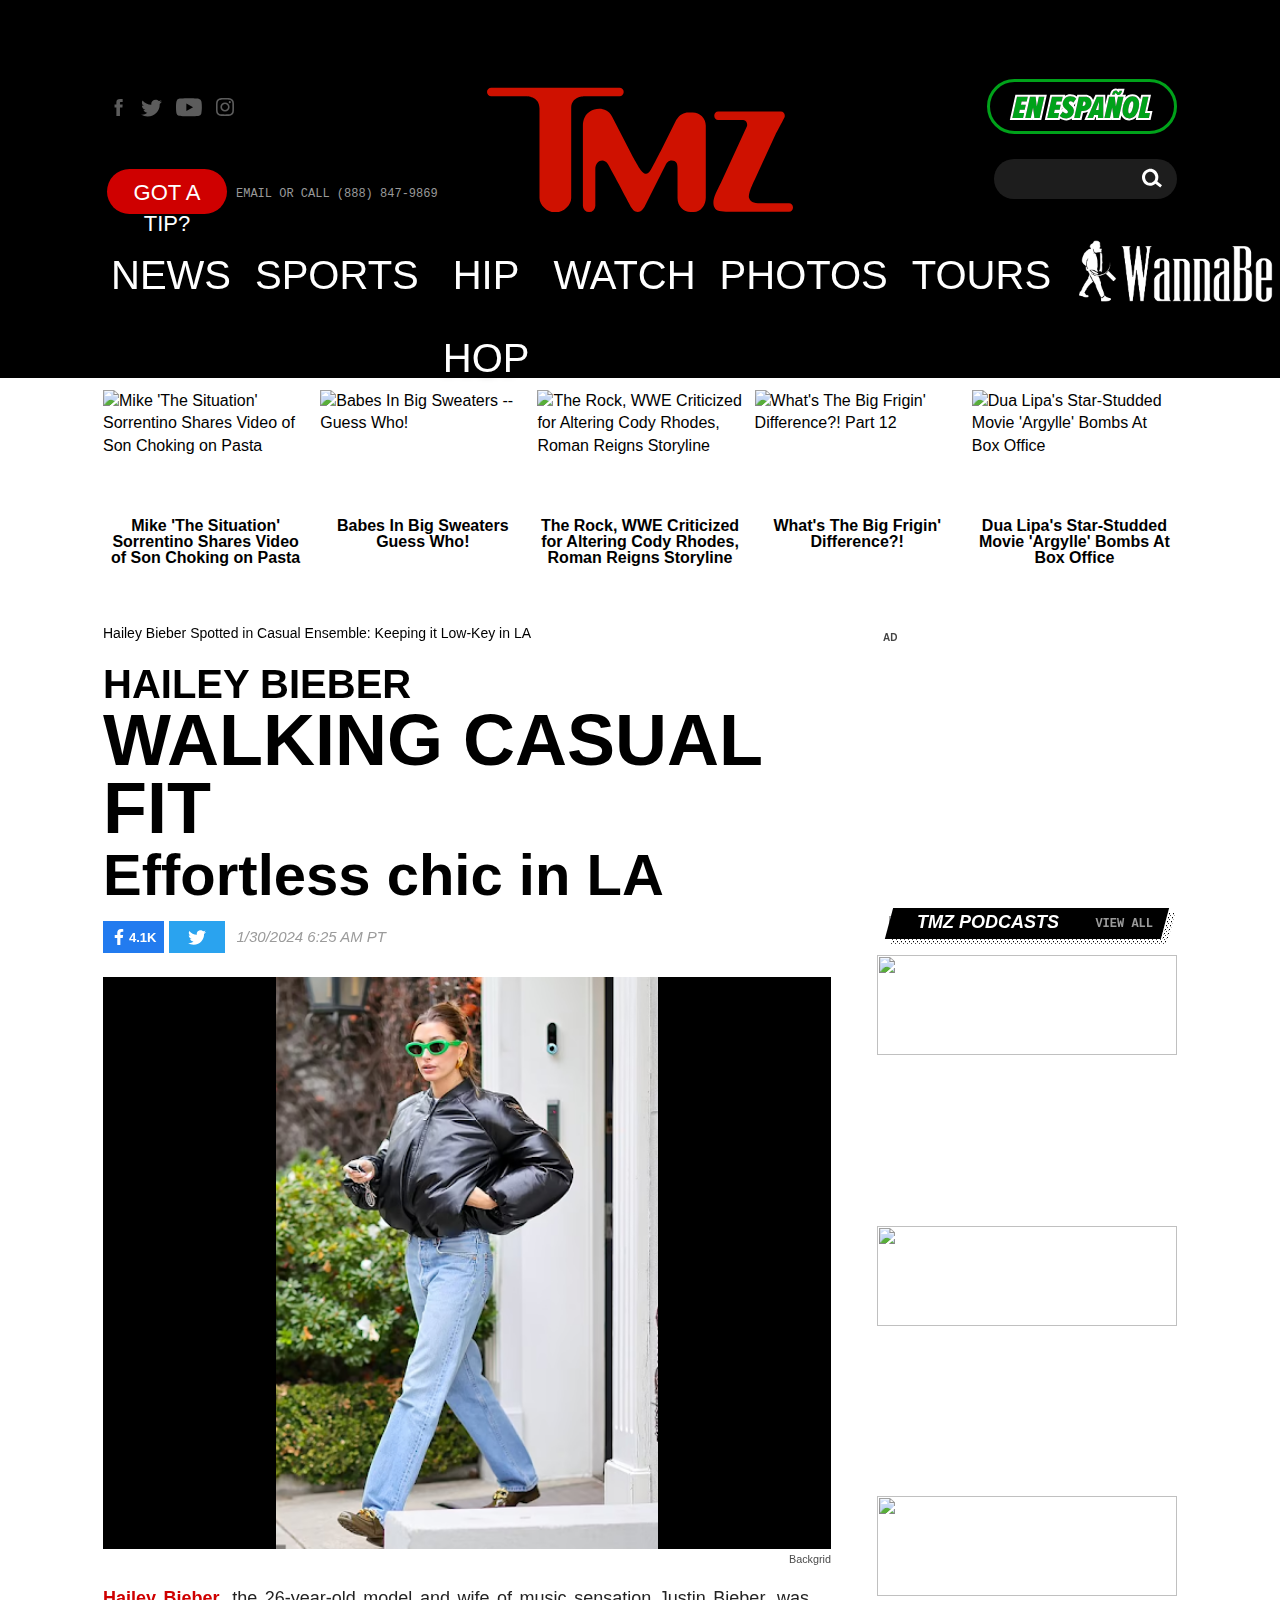
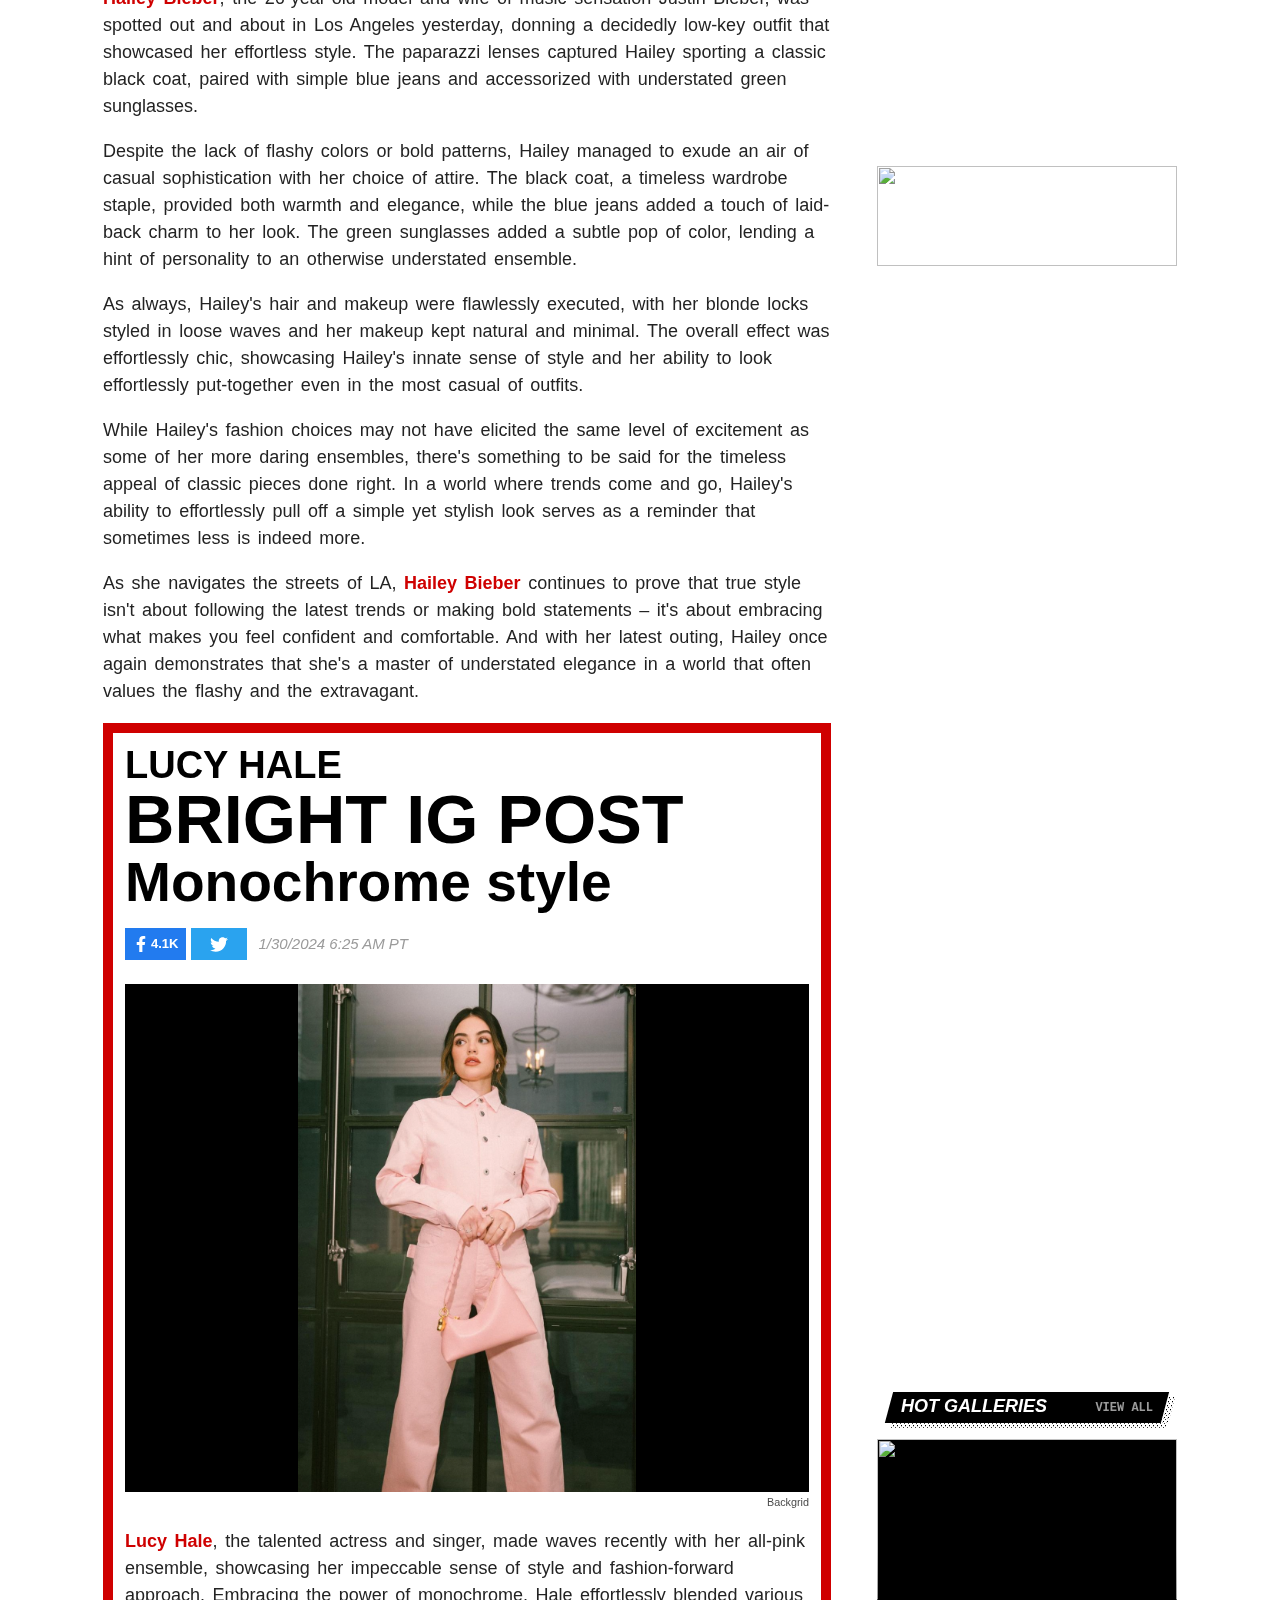
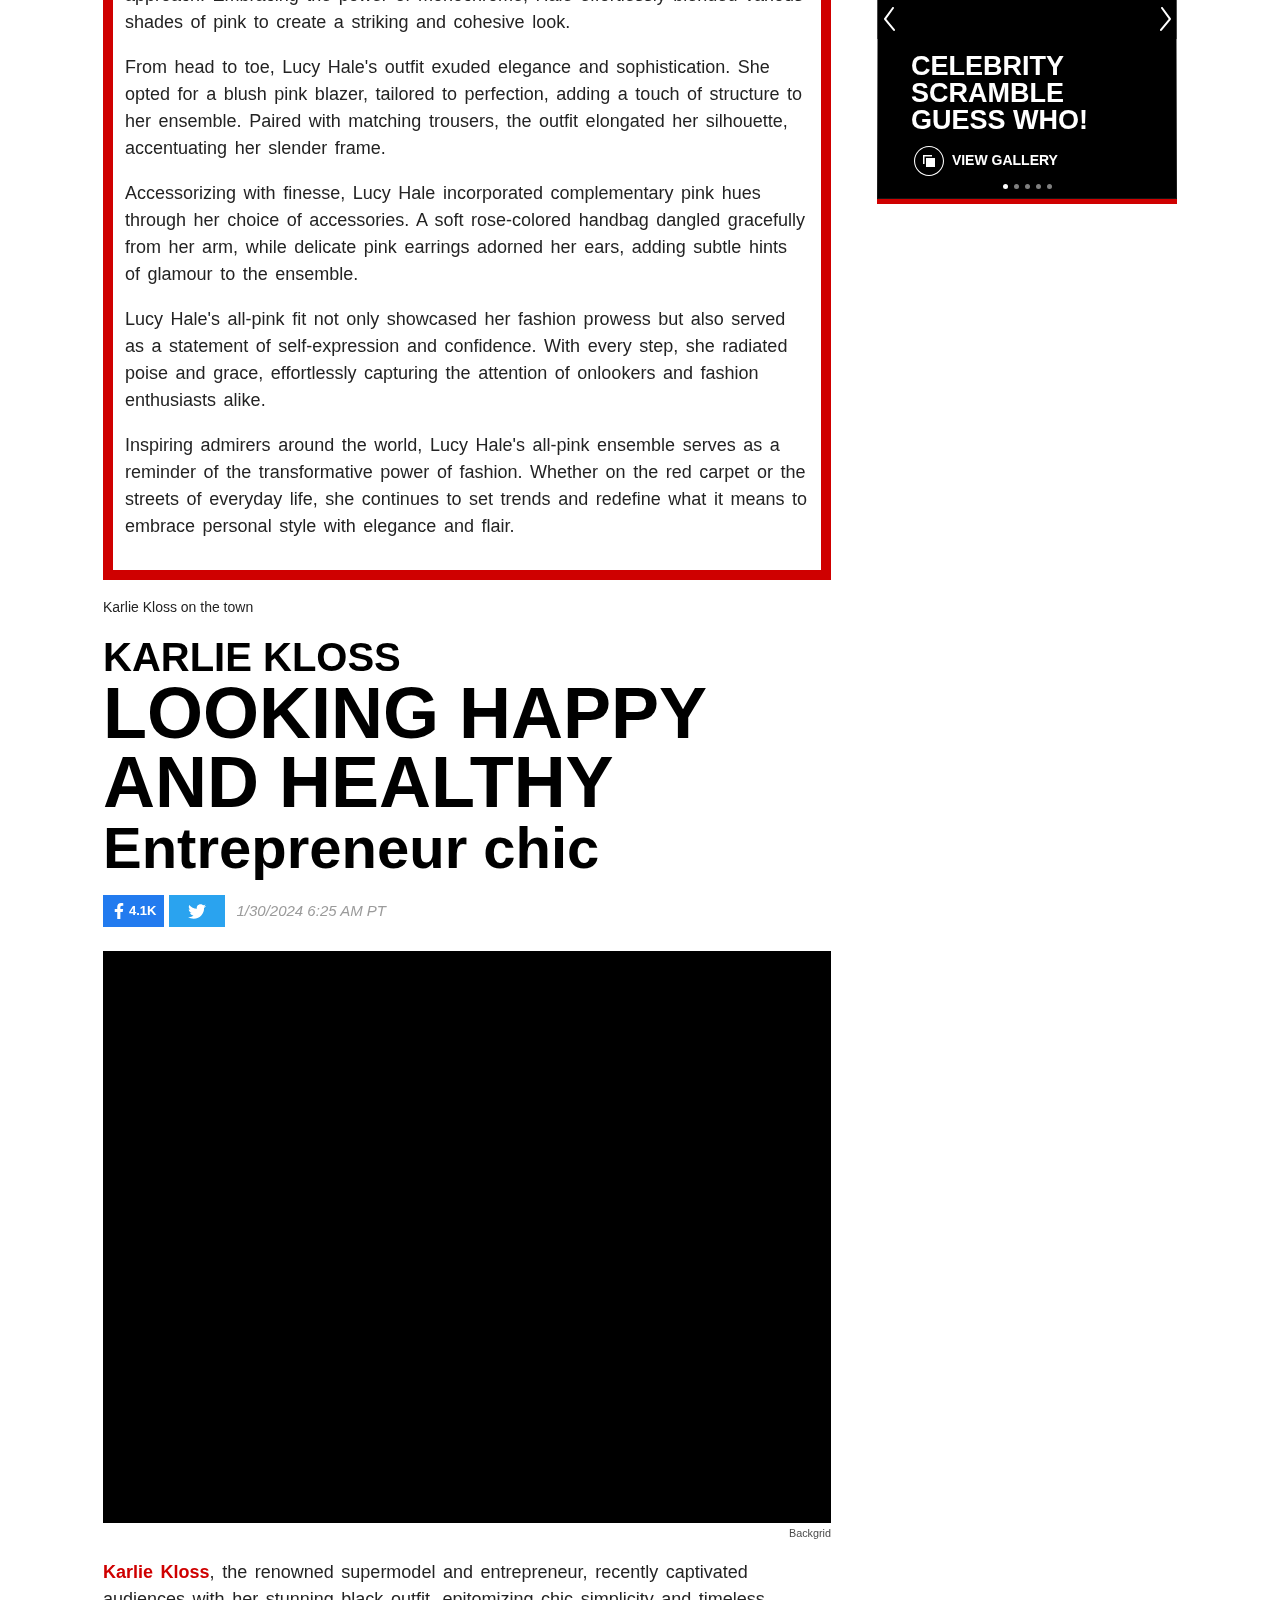
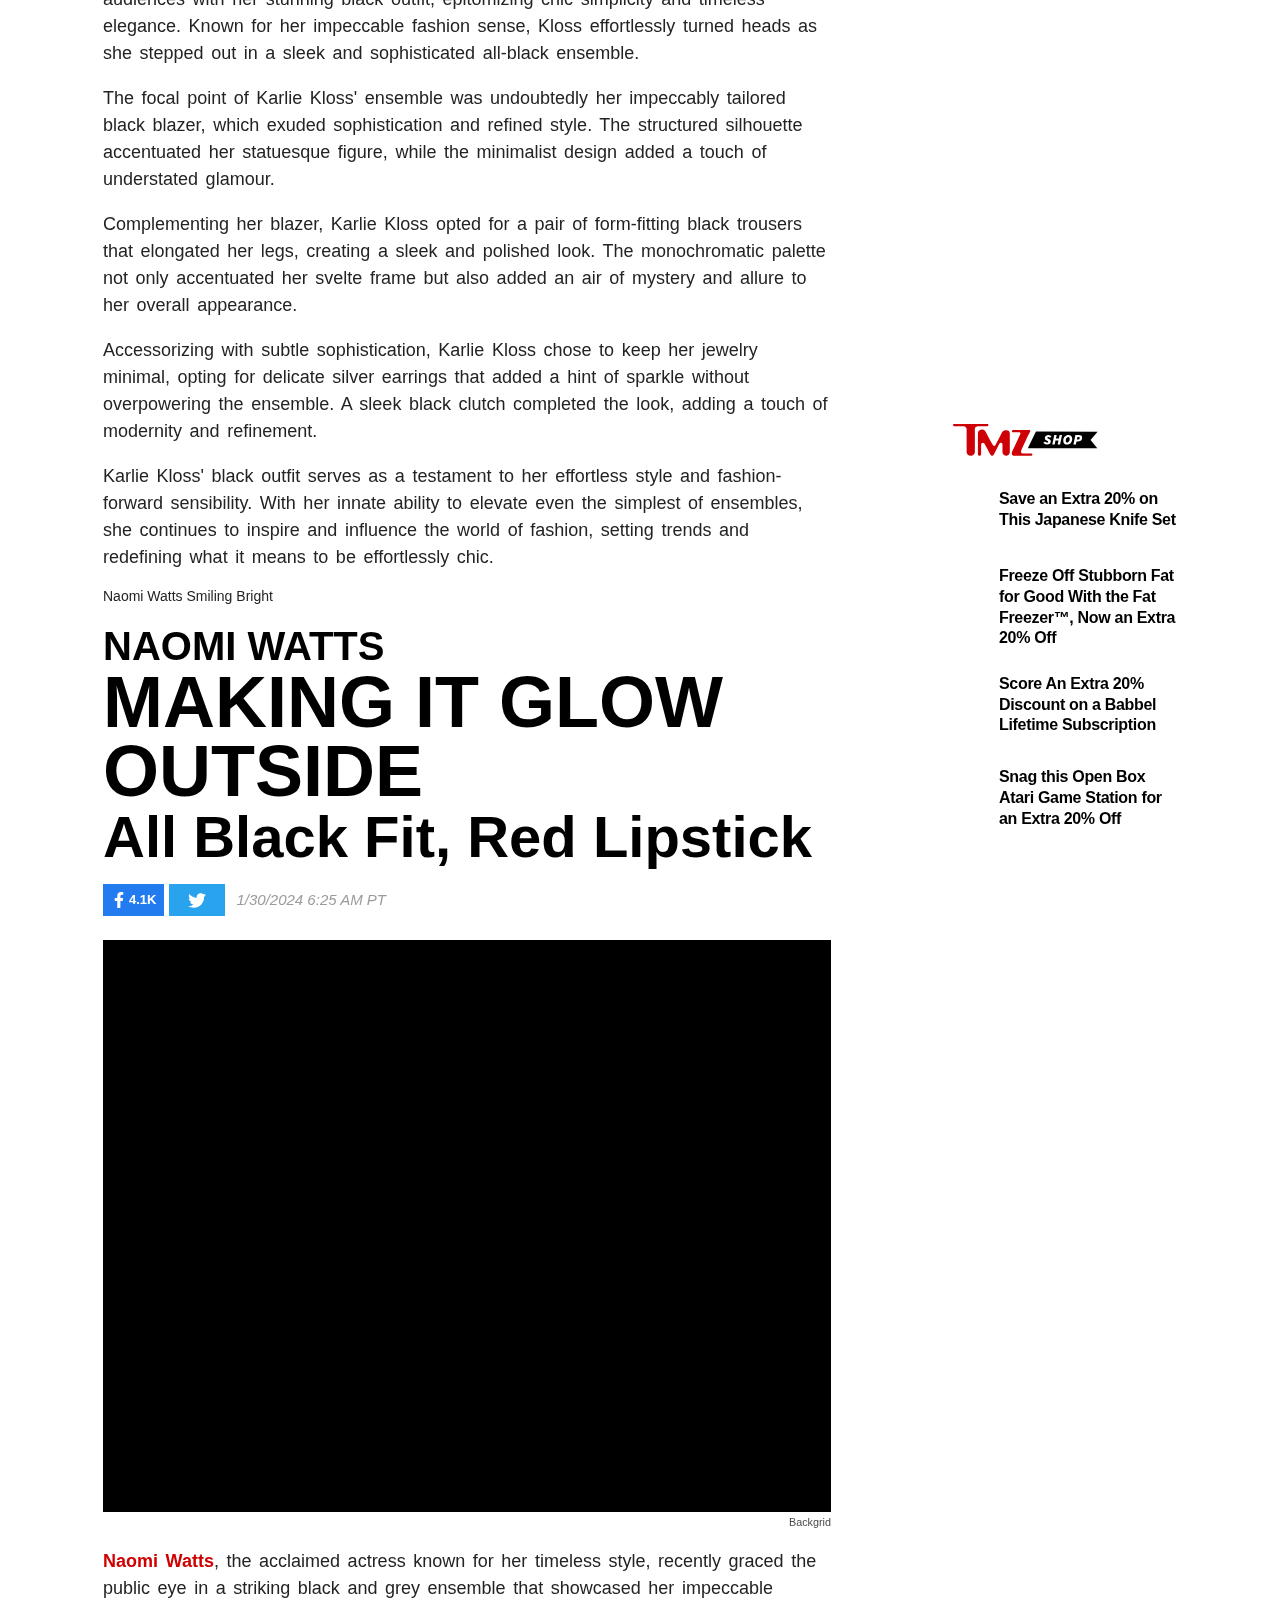
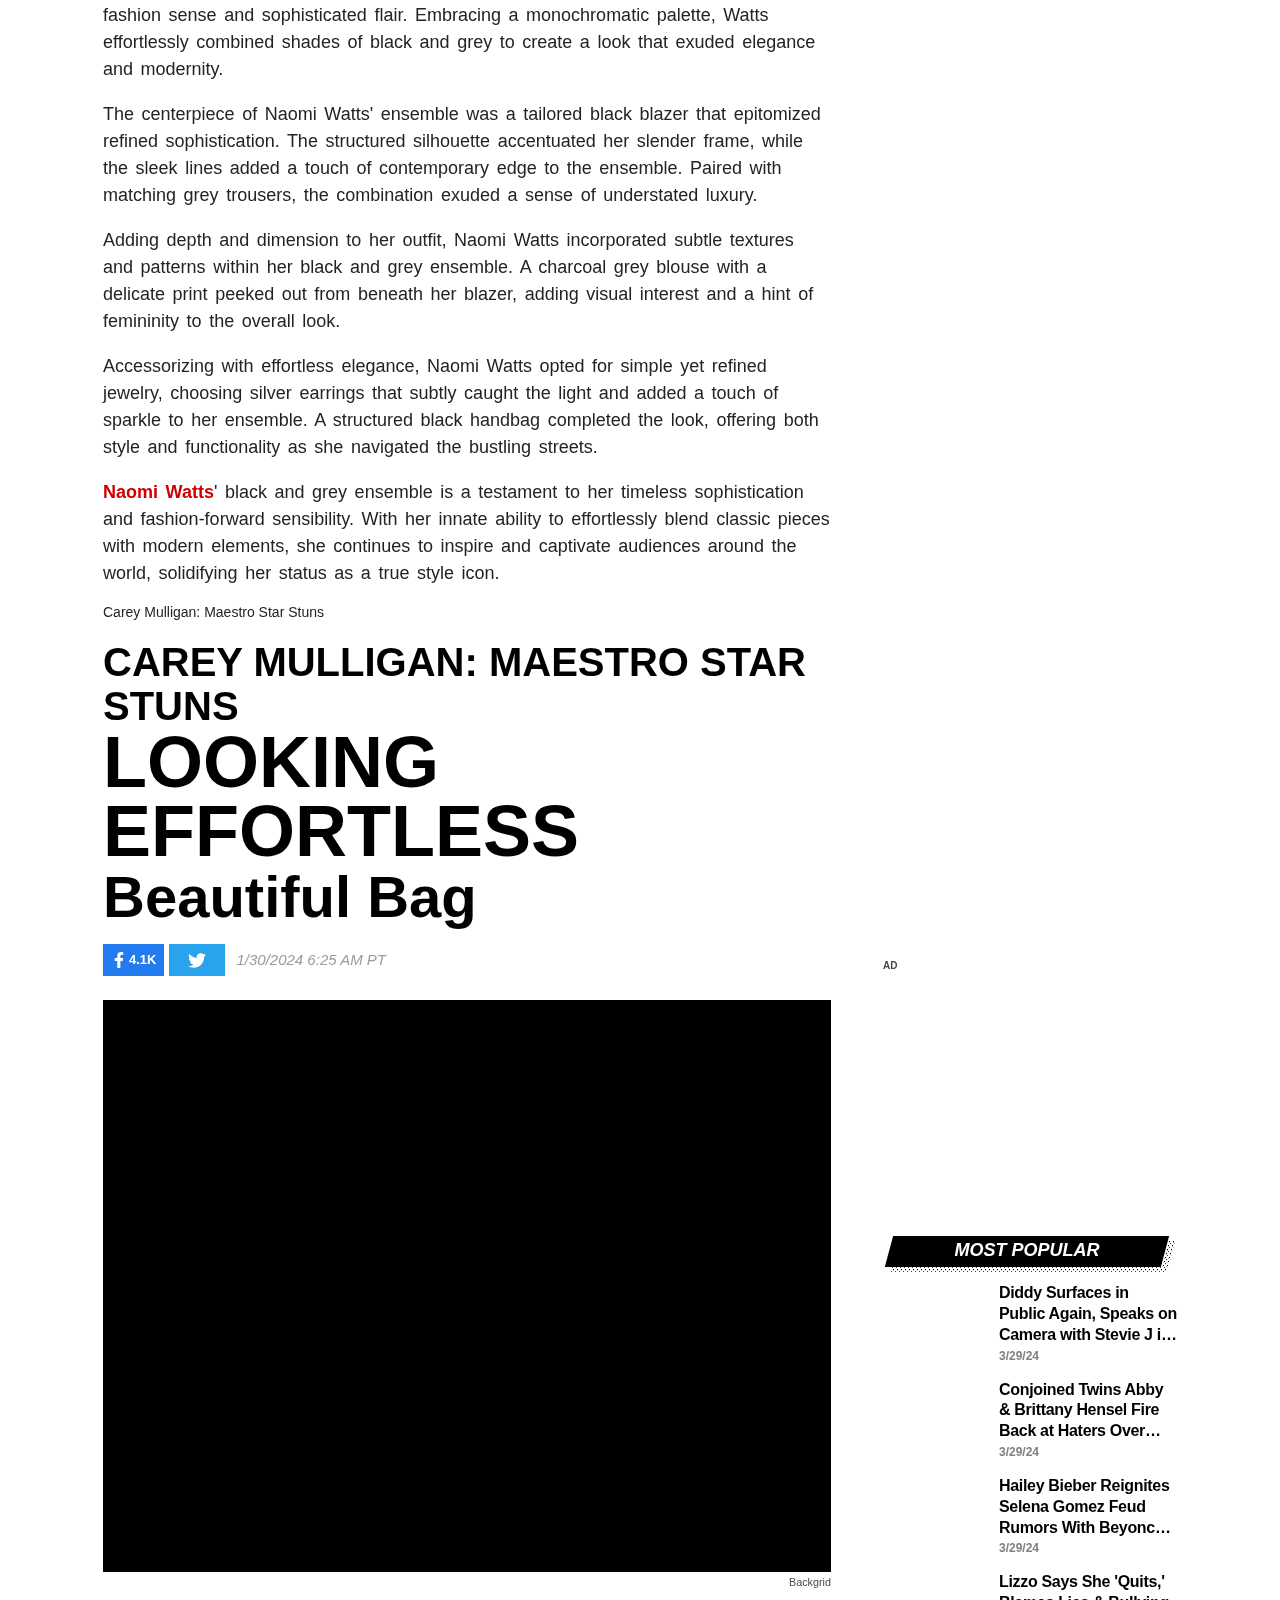
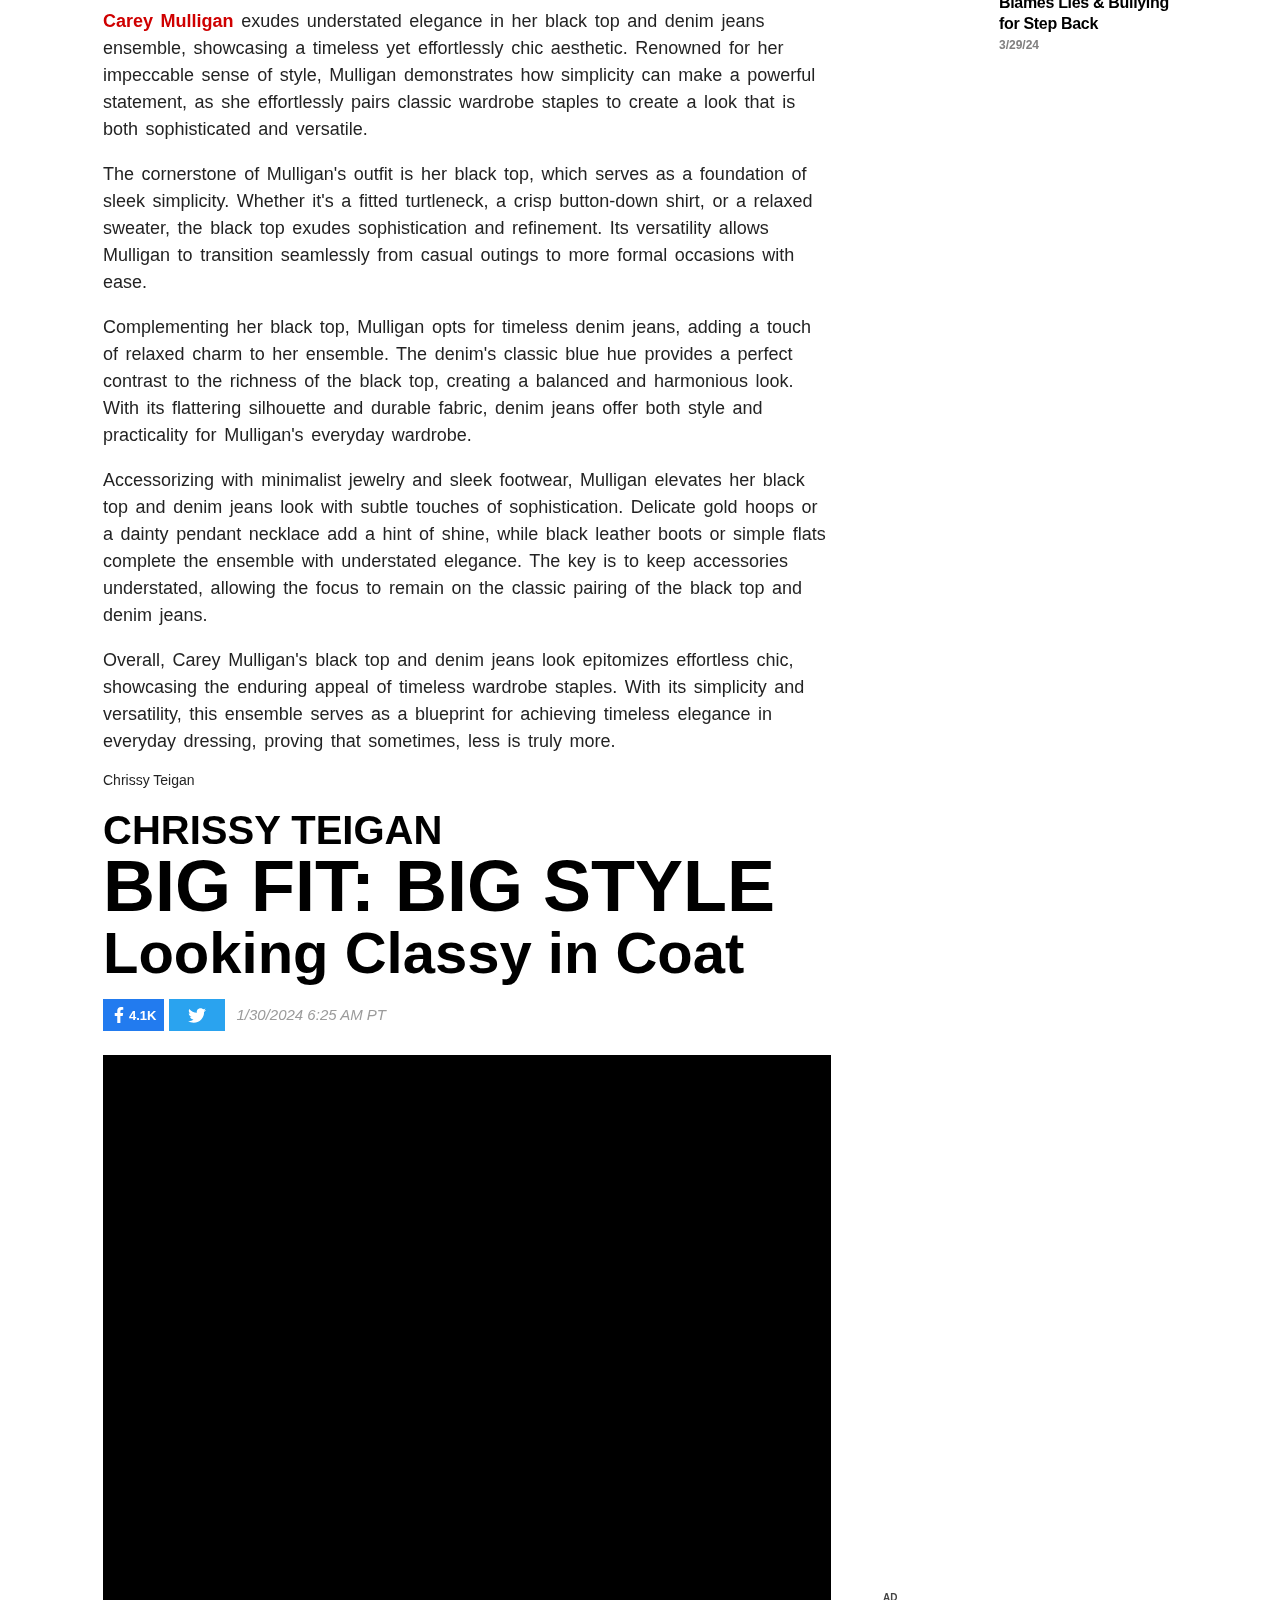
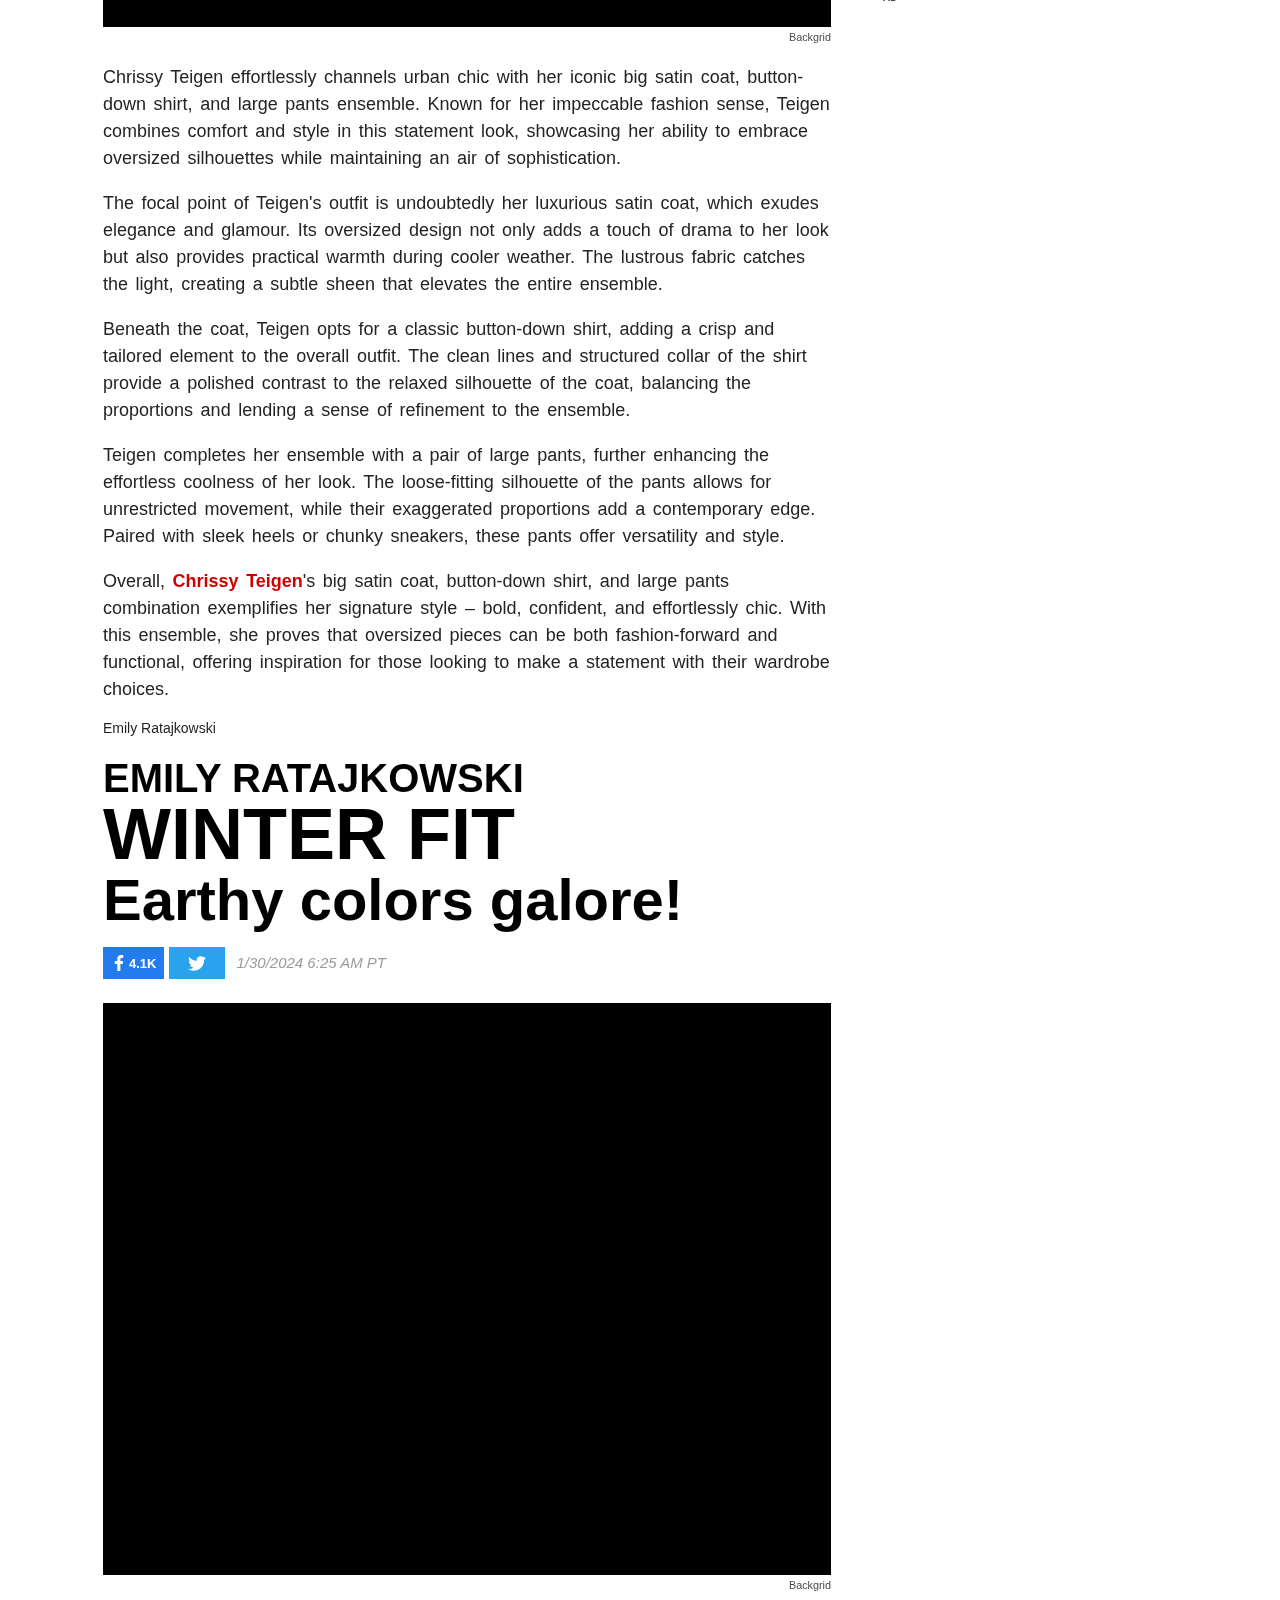
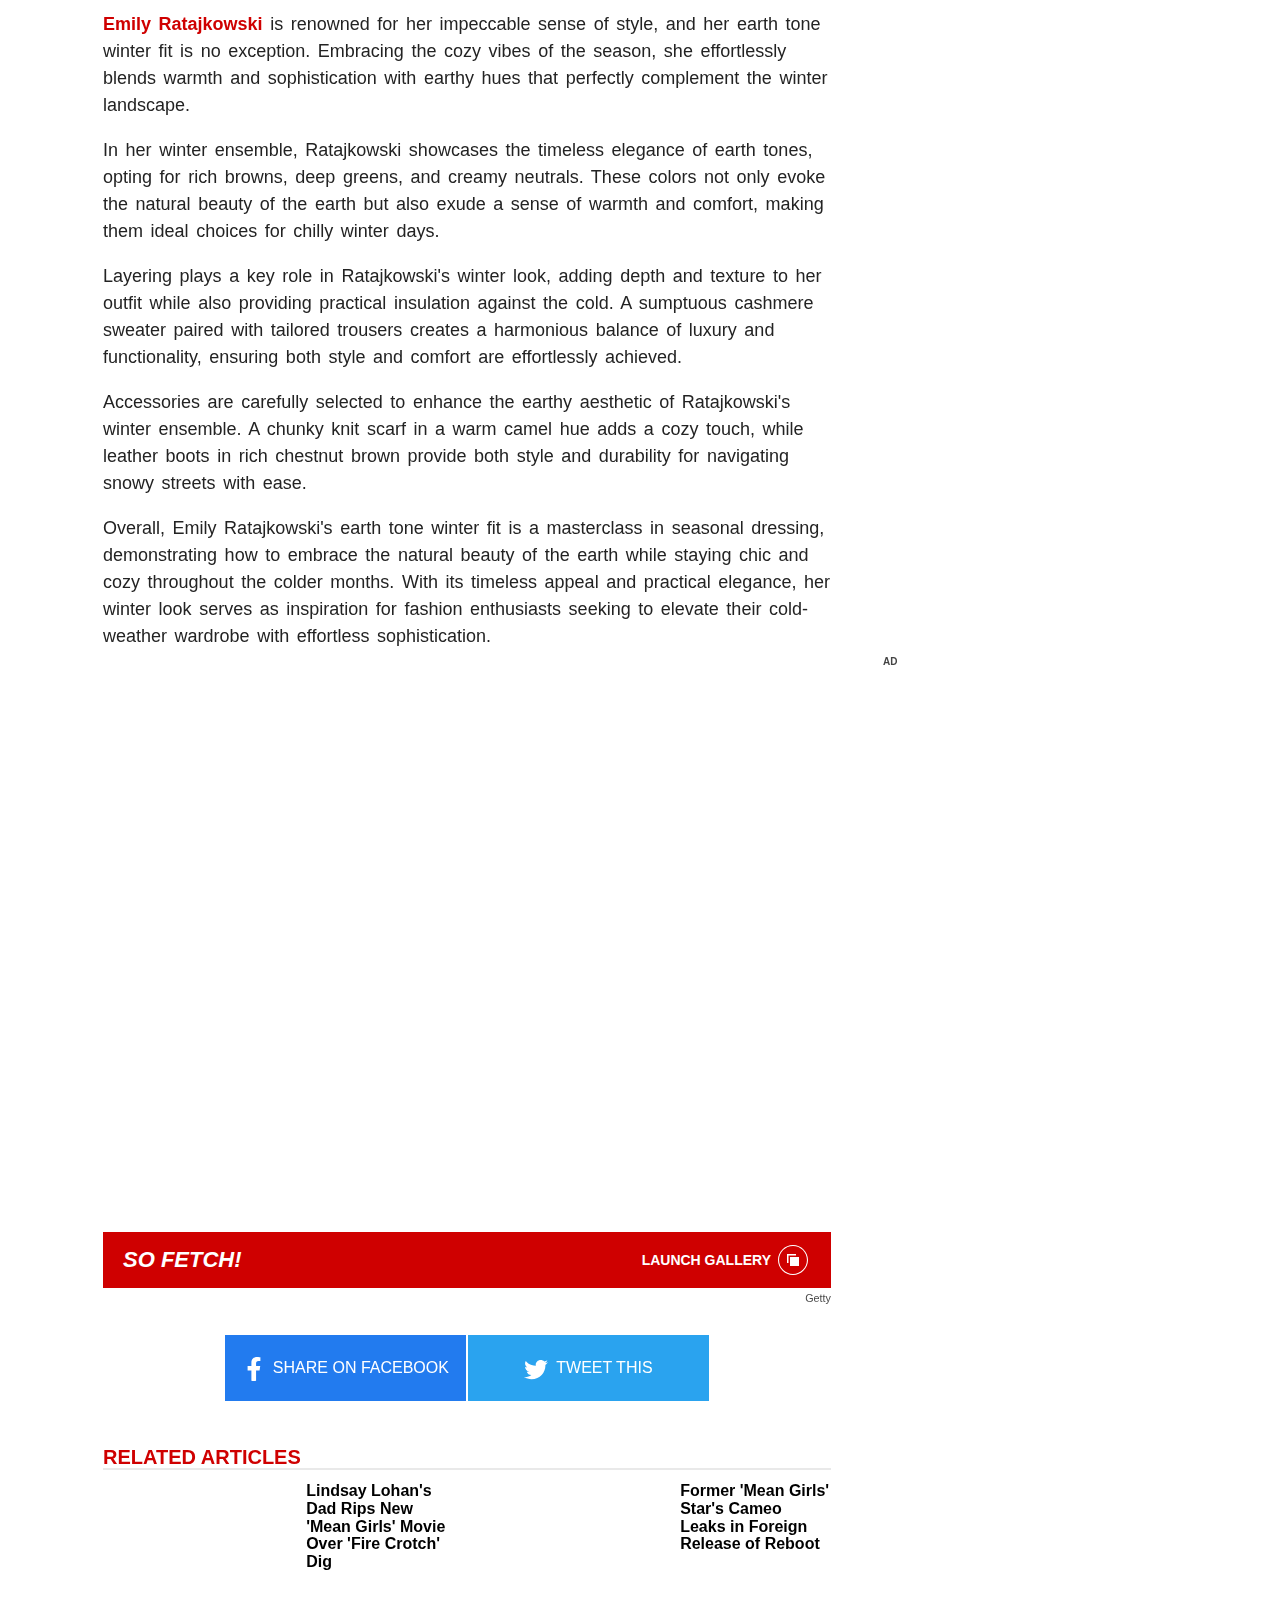
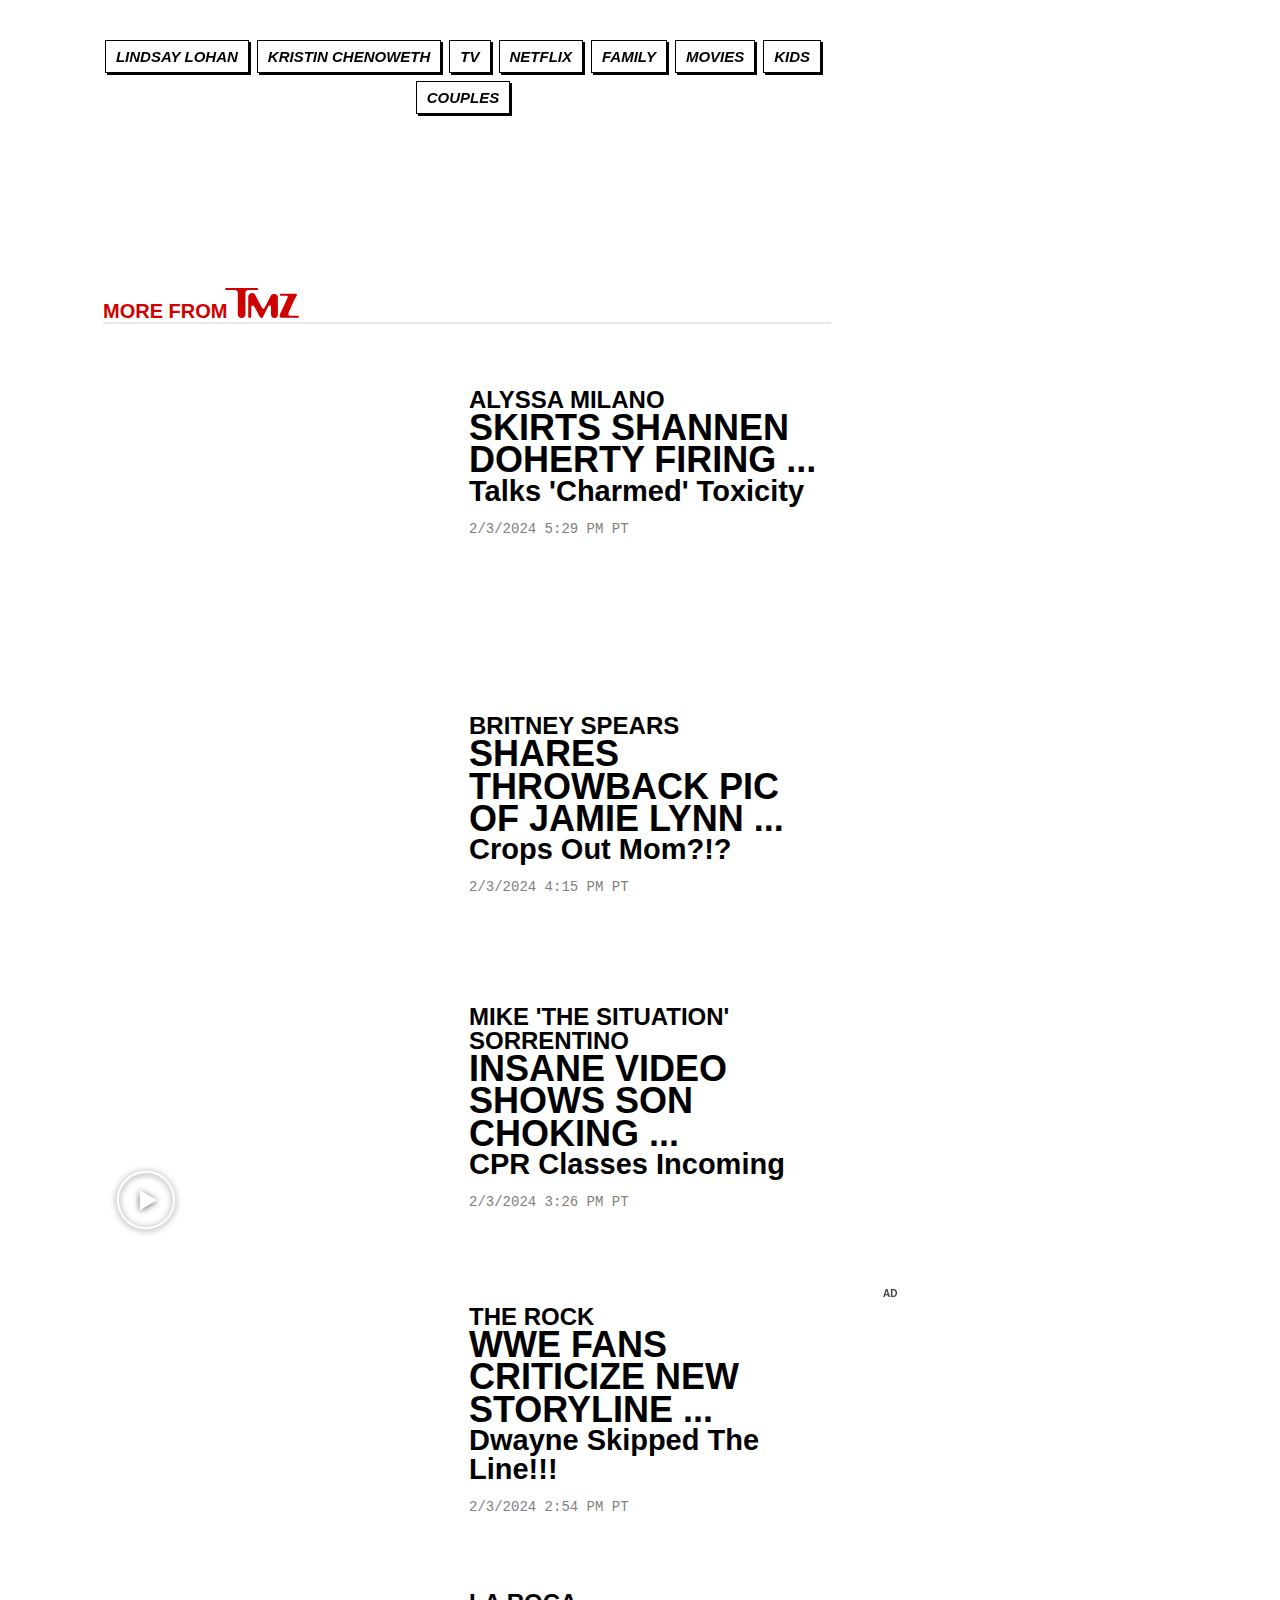
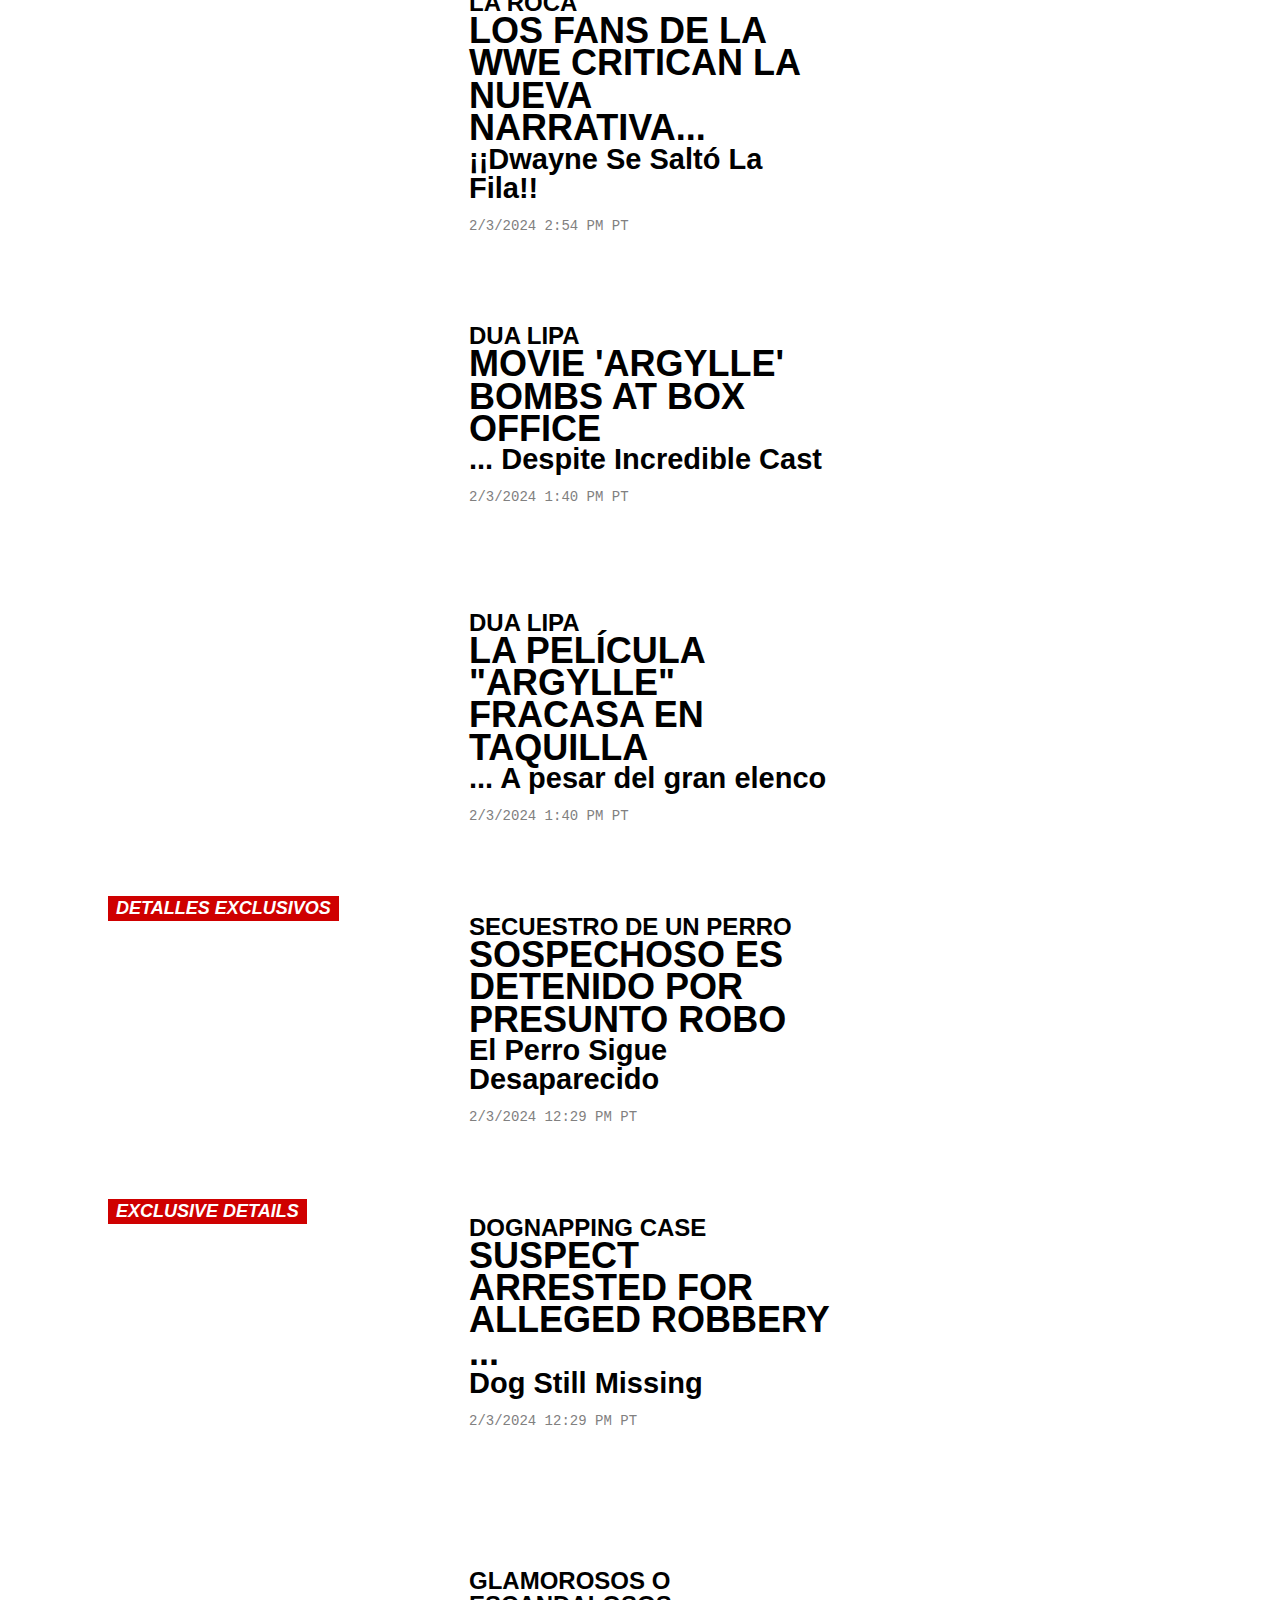
==== commit 0c0c4196: "enclose in red border" ====
--- a/index.html
+++ b/index.html
@@ -1004,7 +1004,7 @@
             <li class="nav-desktop__item"><a class="nav-desktop__link nav-desktop__link--default js-track-link"
                 href="./shop.html"
                 data-context="{&quot;section&quot;:&quot;nav&quot;,&quot;name&quot;:&quot;shop&quot;,&quot;pos&quot;:7}"><img
-                id="shop-banner" src="wannabe.png"></a>
+                  id="shop-banner" src="wannabe.png"></a>
             </li>
             <li id="nav-showtimes" class="nav-desktop__item nav-desktop__item--showtimes">
               <div class="nav-desktop-showtimes nav-desktop-showtimes--default">
@@ -1447,40 +1447,38 @@
     <main id="main" class="main">
 
       <article class="article article--permalink ">
-        <header class="article__header">
-          <h1 class="article__headline-title">Hailey Bieber Spotted in Casual Ensemble: Keeping it Low-Key in LA</h1>
-          <h2 class="article__header-title">
-            <span class="article__hf1 text-uppercase h3">Hailey Bieber</span>
-            <span class="article__hf2 text-uppercase h1">Walking Casual Fit</span>
-            <span class="article__hf3 text-none h2">Effortless chic in LA</span>
-          </h2>
-
-          <h5 class="article__published-at">
-            <ul class="social social--sm">
-              <li class="social-item">
-                <a class="btn social__btn social__btn--sm social__btn--facebook js-track-link"
-                  href="https://www.tmz.com/2024/01/30/lindsay-lohan-husband-bader-shammas-family-stroll-baby-son-netflix/"
-                  onclick="window.open('http://www.facebook.com/sharer.php?u=https%3A%2F%2Fwww.tmz.com%2F2024%2F01%2F30%2Flindsay-lohan-husband-bader-shammas-family-stroll-baby-son-netflix%2F%3Fadid%3Dshare-fb', '_blank', 'status=0,width=575,height=450');return false;"
-                  data-node-ref="tmz:article:274b6019-c30e-495c-8c54-1b6499597c44"
-                  data-context="{&quot;section&quot;:&quot;main&quot;,&quot;name&quot;:&quot;facebook&quot;,&quot;pos&quot;:1}">
-                  <span class="icon icon-facebook--white social__icon--facebook"></span>
-                  <span class="social__count">4.1K</span>
-                </a>
-              </li>
-              <li class="social-item">
-                <a class="btn social__btn social__btn--sm social__btn--twitter js-track-link"
-                  href="https://www.tmz.com/2024/01/30/lindsay-lohan-husband-bader-shammas-family-stroll-baby-son-netflix/"
-                  onclick="window.open('https://twitter.com/intent/tweet?url=https%3A%2F%2Fwww.tmz.com%2F2024%2F01%2F30%2Flindsay-lohan-husband-bader-shammas-family-stroll-baby-son-netflix%2F%3Fadid%3Dshare-tw&text=Lindsay%20Lohan%20Takes%20Baby%20on%20Stroll%20with%20Husband%20During%20Netflix%20Shoot&via=TMZ&related=HarveyLevinTMZ', '_blank', 'status=0,width=575,height=450');return false;"
-                  data-node-ref="tmz:article:274b6019-c30e-495c-8c54-1b6499597c44"
-                  data-context="{&quot;section&quot;:&quot;main&quot;,&quot;name&quot;:&quot;twitter&quot;,&quot;pos&quot;:2}">
-                  <span class="icon icon-sd icon-twitter--white"></span>
-                </a>
-              </li>
-            </ul><!--/.social-->
-
-            1/30/2024 6:25 AM PT
-          </h5><!--/.article__published-at-->
-        </header><!--/.article__header-->
+          <header class="article__header ">
+            <h1 class="article__headline-title">Hailey Bieber Spotted in Casual Ensemble: Keeping it Low-Key in LA</h1>
+            <h2 class="article__header-title">
+              <span class="article__hf1 text-uppercase h3">Hailey Bieber</span>
+              <span class="article__hf2 text-uppercase h1">Walking Casual Fit</span>
+              <span class="article__hf3 text-none h2">Effortless chic in LA</span>
+            </h2>
+            <h5 class="article__published-at">
+              <ul class="social social--sm">
+                <li class="social-item">
+                  <a class="btn social__btn social__btn--sm social__btn--facebook js-track-link"
+                    href="https://www.tmz.com/2024/01/30/lindsay-lohan-husband-bader-shammas-family-stroll-baby-son-netflix/"
+                    onclick="window.open('http://www.facebook.com/sharer.php?u=https%3A%2F%2Fwww.tmz.com%2F2024%2F01%2F30%2Flindsay-lohan-husband-bader-shammas-family-stroll-baby-son-netflix%2F%3Fadid%3Dshare-fb', '_blank', 'status=0,width=575,height=450');return false;"
+                    data-node-ref="tmz:article:274b6019-c30e-495c-8c54-1b6499597c44"
+                    data-context="{&quot;section&quot;:&quot;main&quot;,&quot;name&quot;:&quot;facebook&quot;,&quot;pos&quot;:1}">
+                    <span class="icon icon-facebook--white social__icon--facebook"></span>
+                    <span class="social__count">4.1K</span>
+                  </a>
+                </li>
+                <li class="social-item">
+                  <a class="btn social__btn social__btn--sm social__btn--twitter js-track-link"
+                    href="https://www.tmz.com/2024/01/30/lindsay-lohan-husband-bader-shammas-family-stroll-baby-son-netflix/"
+                    onclick="window.open('https://twitter.com/intent/tweet?url=https%3A%2F%2Fwww.tmz.com%2F2024%2F01%2F30%2Flindsay-lohan-husband-bader-shammas-family-stroll-baby-son-netflix%2F%3Fadid%3Dshare-tw&text=Lindsay%20Lohan%20Takes%20Baby%20on%20Stroll%20with%20Husband%20During%20Netflix%20Shoot&via=TMZ&related=HarveyLevinTMZ', '_blank', 'status=0,width=575,height=450');return false;"
+                    data-node-ref="tmz:article:274b6019-c30e-495c-8c54-1b6499597c44"
+                    data-context="{&quot;section&quot;:&quot;main&quot;,&quot;name&quot;:&quot;twitter&quot;,&quot;pos&quot;:2}">
+                    <span class="icon icon-sd icon-twitter--white"></span>
+                  </a>
+                </li>
+              </ul><!--/.social-->
+              1/30/2024 6:25 AM PT
+            </h5><!--/.article__published-at-->
+          </header><!--/.article__header-->
 
         <div class="article__blocks clearfix">
 
@@ -1488,7 +1486,7 @@
           <section id="cb-29184ed3309fc7a7fd4609ff1841e546"
             class="canvas-block canvas-block-permalink canvas-image-block canvas-image-block-permalink canvas-image-block--default  canvas-block-is-first ">
 
-            <div class="image-block">
+            <div class="image-block ">
               <a class="js-click-image js-track-link image-lightbox-preview"
                 data-node-ref="tmz:image-asset:image_jpg_20240130_b0102ac7b7de4287bab2993864d5c70c"
                 data-container-ref="tmz:article:274b6019-c30e-495c-8c54-1b6499597c44"
@@ -1517,36 +1515,38 @@
                 <div class="left-column column">
                   <div class="item title">Be Real:</div>
                   <div class="item text"><b>Bottega Veneta</b> - Bombe Sunglasses<br><b>$575</b></div>
-                  <div class="item accessory"><img class="img-aspect-auto" src="./be_real/shades.png"
-                    loading="lazy" alt="Hailey Bieber"></div>
+                  <div class="item accessory"><img class="img-aspect-auto" src="./be_real/shades.png" loading="lazy"
+                      alt="Hailey Bieber"></div>
                   <div class="item text"><b>Ioewe</b> - Padded bomber jacket in nappa<br><b>$7750</b></div>
-                  <div class="item"><img class="img-aspect-auto" src="./be_real/shirt.png"
-                    loading="lazy" alt="Hailey Bieber"></div>
+                  <div class="item"><img class="img-aspect-auto" src="./be_real/shirt.png" loading="lazy"
+                      alt="Hailey Bieber"></div>
                   <div class="item text"><b>Levis</b> - 501 Vintage Jeans<br><b>$172</b></div>
-                  <div class="item"><img class="img-aspect-auto" src="./be_real/pants.png"
-                    loading="lazy" alt="Hailey Bieber"></div>
+                  <div class="item"><img class="img-aspect-auto" src="./be_real/pants.png" loading="lazy"
+                      alt="Hailey Bieber"></div>
                   <div class="item text"><b>Bottega Veneta</b> - Mocassins Monsieur<br><b>$1080</b></div>
-                  <div class="item accessory"><img class="img-aspect-auto" src="./be_real/shoes.png"
-                    loading="lazy" alt="Hailey Bieber"></div>
+                  <div class="item accessory"><img class="img-aspect-auto" src="./be_real/shoes.png" loading="lazy"
+                      alt="Hailey Bieber"></div>
                 </div>
                 <div class="column">
-                  <a href="./shop.html"><div class="center"><img width="342" height="512" class="img-aspect-auto" src="./biebs.png"
-                      loading="lazy" alt="Hailey Bieber"></div></a>
+                  <a href="./shop.html">
+                    <div class="center"><img width="342" height="512" class="img-aspect-auto" src="./biebs.png"
+                        loading="lazy" alt="Hailey Bieber"></div>
+                  </a>
                 </div>
                 <div class="right-column column">
                   <div class="item title">Be Like:</div>
                   <div class="item text"><b>Shein</b> - Cat Eye Frame<br><b>$10</b></div>
-                  <div class="item accessory"><img class="img-aspect-auto" src="./be_like/shades.jpeg"
-                    loading="lazy" alt="Hailey Bieber"></div>
+                  <div class="item accessory"><img class="img-aspect-auto" src="./be_like/shades.jpeg" loading="lazy"
+                      alt="Hailey Bieber"></div>
                   <div class="item text"><b>Bershka</b> - Feather Coat<br><b>$80</b></div>
-                  <div class="item"><img class="img-aspect-auto" src="./be_like/shirt.jpeg"
-                    loading="lazy" alt="Hailey Bieber"></div>
+                  <div class="item"><img class="img-aspect-auto" src="./be_like/shirt.jpeg" loading="lazy"
+                      alt="Hailey Bieber"></div>
                   <div class="item text"><b>ZARA</b> - Slim Fit High Waist<br><b>$40</b></div>
-                  <div class="item"><img class="img-aspect-auto" src="./be_like/pants.png"
-                    loading="lazy" alt="Hailey Bieber"></div>
+                  <div class="item"><img class="img-aspect-auto" src="./be_like/pants.png" loading="lazy"
+                      alt="Hailey Bieber"></div>
                   <div class="item text"><b>Amazon</b> - Sam Edelman Women's<br><b>$203</b></div>
-                  <div class="item accessory"><img class="img-aspect-auto" src="./be_like/shoes.png"
-                    loading="lazy" alt="Hailey Bieber"></div>
+                  <div class="item accessory"><img class="img-aspect-auto" src="./be_like/shoes.png" loading="lazy"
+                      alt="Hailey Bieber"></div>
                 </div>
               </div>
             </dialog>
@@ -1574,666 +1574,1026 @@
             class="canvas-block canvas-block-permalink canvas-text-block canvas-text-block-permalink canvas-text-block--default  "
             data-context="{&quot;section&quot;:&quot;permalink&quot;,&quot;name&quot;:&quot;text_block&quot;}">
 
-            <p>Hailey Bieber, the 26-year-old model and wife of music sensation Justin Bieber, was spotted out and about in Los
-              Angeles yesterday, donning a decidedly low-key outfit that showcased her effortless style. The paparazzi lenses
-              captured Hailey sporting a classic black coat, paired with simple blue jeans and accessorized with understated green
+            <p><a href="">Hailey Bieber</a>, the 26-year-old model and wife of music sensation Justin Bieber, was
+              spotted out and about in Los
+              Angeles yesterday, donning a decidedly low-key outfit that showcased her effortless style. The paparazzi
+              lenses
+              captured Hailey sporting a classic black coat, paired with simple blue jeans and accessorized with
+              understated green
               sunglasses.</p>
-            
-            <p>Despite the lack of flashy colors or bold patterns, Hailey managed to exude an air of casual sophistication with her
-              choice of attire. The black coat, a timeless wardrobe staple, provided both warmth and elegance, while the blue jeans
-              added a touch of laid-back charm to her look. The green sunglasses added a subtle pop of color, lending a hint of
+
+            <p>Despite the lack of flashy colors or bold patterns, Hailey managed to exude an air of casual
+              sophistication with her
+              choice of attire. The black coat, a timeless wardrobe staple, provided both warmth and elegance, while the
+              blue jeans
+              added a touch of laid-back charm to her look. The green sunglasses added a subtle pop of color, lending a
+              hint of
               personality to an otherwise understated ensemble.</p>
-            
-            <p>As always, Hailey's hair and makeup were flawlessly executed, with her blonde locks styled in loose waves and her
-              makeup kept natural and minimal. The overall effect was effortlessly chic, showcasing Hailey's innate sense of style
+
+            <p>As always, Hailey's hair and makeup were flawlessly executed, with her blonde locks styled in loose waves
+              and her
+              makeup kept natural and minimal. The overall effect was effortlessly chic, showcasing Hailey's innate
+              sense of style
               and her ability to look effortlessly put-together even in the most casual of outfits.</p>
-            
-            <p>While Hailey's fashion choices may not have elicited the same level of excitement as some of her more daring
-              ensembles, there's something to be said for the timeless appeal of classic pieces done right. In a world where trends
-              come and go, Hailey's ability to effortlessly pull off a simple yet stylish look serves as a reminder that sometimes
+
+            <p>While Hailey's fashion choices may not have elicited the same level of excitement as some of her more
+              daring
+              ensembles, there's something to be said for the timeless appeal of classic pieces done right. In a world
+              where trends
+              come and go, Hailey's ability to effortlessly pull off a simple yet stylish look serves as a reminder that
+              sometimes
               less is indeed more.</p>
-            
-            <p>As she navigates the streets of LA, Hailey Bieber continues to prove that true style isn't about following the latest
-              trends or making bold statements – it's about embracing what makes you feel confident and comfortable. And with her
-              latest outing, Hailey once again demonstrates that she's a master of understated elegance in a world that often values
+
+            <p>As she navigates the streets of LA, <a href="">Hailey Bieber</a> continues to prove that true style isn't
+              about following the latest
+              trends or making bold statements – it's about embracing what makes you feel confident and comfortable. And
+              with her
+              latest outing, Hailey once again demonstrates that she's a master of understated elegance in a world that
+              often values
               the flashy and the extravagant.</p>
           </section><!--/#cb-e4e3ee3d4c9fd9a71e3ed9d97c61ce0a-->
+          <div class="article--super-hero">
+            <section id="cb-29184ed3309fc7a7fd4609ff1841e546"
+              class="canvas-block canvas-block-permalink canvas-image-block canvas-image-block-permalink canvas-image-block--default  canvas-block-is-first ">
+              <header class="article__header">
+                <h1 class="article__headline-title">Lucy Hale: PINK!</h1>
+                <h2 class="article__header-title">
+                  <span class="article__hf1 text-uppercase h3">Lucy Hale</span>
+                  <span class="article__hf2 text-uppercase h1">Bright IG Post</span>
+                  <span class="article__hf3 text-none h2">Monochrome style</span>
+                </h2>
+                <h5 class="article__published-at">
+                  <ul class="social social--sm">
+                    <li class="social-item">
+                      <a class="btn social__btn social__btn--sm social__btn--facebook js-track-link"
+                        href="https://www.tmz.com/2024/01/30/lindsay-lohan-husband-bader-shammas-family-stroll-baby-son-netflix/"
+                        onclick="window.open('http://www.facebook.com/sharer.php?u=https%3A%2F%2Fwww.tmz.com%2F2024%2F01%2F30%2Flindsay-lohan-husband-bader-shammas-family-stroll-baby-son-netflix%2F%3Fadid%3Dshare-fb', '_blank', 'status=0,width=575,height=450');return false;"
+                        data-node-ref="tmz:article:274b6019-c30e-495c-8c54-1b6499597c44"
+                        data-context="{&quot;section&quot;:&quot;main&quot;,&quot;name&quot;:&quot;facebook&quot;,&quot;pos&quot;:1}">
+                        <span class="icon icon-facebook--white social__icon--facebook"></span>
+                        <span class="social__count">4.1K</span>
+                      </a>
+                    </li>
+                    <li class="social-item">
+                      <a class="btn social__btn social__btn--sm social__btn--twitter js-track-link"
+                        href="https://www.tmz.com/2024/01/30/lindsay-lohan-husband-bader-shammas-family-stroll-baby-son-netflix/"
+                        onclick="window.open('https://twitter.com/intent/tweet?url=https%3A%2F%2Fwww.tmz.com%2F2024%2F01%2F30%2Flindsay-lohan-husband-bader-shammas-family-stroll-baby-son-netflix%2F%3Fadid%3Dshare-tw&text=Lindsay%20Lohan%20Takes%20Baby%20on%20Stroll%20with%20Husband%20During%20Netflix%20Shoot&via=TMZ&related=HarveyLevinTMZ', '_blank', 'status=0,width=575,height=450');return false;"
+                        data-node-ref="tmz:article:274b6019-c30e-495c-8c54-1b6499597c44"
+                        data-context="{&quot;section&quot;:&quot;main&quot;,&quot;name&quot;:&quot;twitter&quot;,&quot;pos&quot;:2}">
+                        <span class="icon icon-sd icon-twitter--white"></span>
+                      </a>
+                    </li>
+                  </ul><!--/.social-->
+                  1/30/2024 6:25 AM PT
+                </h5><!--/.article__published-at-->
+              </header><!--/.article__header-->
+              <div class="image-block">
+                <a class="js-click-image js-track-link image-lightbox-preview"
+                  data-node-ref="tmz:image-asset:image_jpg_20240130_b0102ac7b7de4287bab2993864d5c70c"
+                  data-container-ref="tmz:article:274b6019-c30e-495c-8c54-1b6499597c44"
+                  data-context="{&quot;section&quot;:&quot;permalink&quot;,&quot;name&quot;:&quot;image&quot;}">
+                  <div class="img-wrapper">
+                    <div class="magnify-icon icon icon-lg">
+                      <!-- <svg xmlns="http://www.w3.org/2000/svg" width="24" height="24" viewBox="0 0 24 24">
+                      <defs />
+                      <path
+                        d="M10.5 0a9.5 9.5 0 016.91 16.02L23 21.76a1 1 0 11-1.44 1.4l-5.66-5.84A9.5 9.5 0 1110.5 0zm0 2a7.5 7.5 0 100 15 7.5 7.5 0 000-15zm0 3a1 1 0 011 1v2.5H14a1 1 0 010 2h-2.5V13a1 1 0 01-2 0v-2.5H7a1 1 0 010-2h2.5V6a1 1 0 011-1z" />
+                    </svg> -->
+                      <button class="wannabe" id="wannabe2"><img id="logo-banner" src="wannabe.png"></button>
+                    </div>
+                    <img width="342" height="512" class="main img-fluid image-block__img-fluid img-aspect-auto"
+                      src="./lucy-hale/lucy-hale.png" loading="lazy" alt="Lucy Hale">
+                  </div>
+                  <div class="image-block__card-footer">
+                    <span class="media-credit image-block__media-credit">Backgrid</span>
+                  </div>
+                </a>
+              </div>
+              <dialog id="dialog2">
+                <div class="grid-container">
+                  <div class="card-header1">
+                    <img class="celebrity-photo" src="./lucy-hale/face.png" alt="Lucy Hale">
+                    <div class="celebrity-info">
+                      <div class="celebrity-name">Lucy Hale</div>
+                      <div class="date">March 4, 2024</div>
+                    </div>
+                  </div>
+                  <div class="left-column column">
+                    <div class="item title">Be Real:</div>
+                    <div class="item text"><b>Aupen</b> - Nirvana Bag<br><b>
+                        <div class="price">$340</div>
+                      </b></div>
+                    <div class="item flexible"><img class="img-aspect-auto"
+                        src="./lucy-hale/be_real/bag-removebg-preview.png" loading="lazy" alt=""><img
+                        class="wannabe-cart-left" src="./cart.svg"></div>
+                    <div class="item text"><b>Bottega Veneta</b> - Pink Denim<br><b>
+                        <div class="price">$1460</div>
+                      </b></div>
+                    <div class="item flexible"><img class="img-aspect-auto"
+                        src="./lucy-hale/be_real/shirt-removebg-preview.png" loading="lazy" alt=""><img
+                        class="wannabe-cart-left" src="./cart.svg"></div>
+                    <div class="item text"><b>Bottege Veneta</b> - Wide Leg Denim<br><b>
+                        <div class="price">$1210</div>
+                      </b></div>
+                    <div class="item flexible"><img class="img-aspect-auto"
+                        src="./lucy-hale/be_real/pants-removebg-preview.png" loading="lazy" alt=""><img
+                        class="wannabe-cart-left" src="./cart.svg"></div>
+                    <div class="item bottom">
+                      <div class="bottom-container-left">
+                        <div class="wannabe-total">Total: </div> $3010
+                      </div>
+                    </div>
+                  </div>
+                  <div class="column">
+                    <div class="center"><img width="342" height="512" class="img-aspect-auto"
+                        src="lucy-hale/lucy-hale.png" loading="lazy" alt="{celebrity_name}"></div>
+                  </div>
+                  <div class="right-column column">
+                    <div class="item title">Be Like:</div>
+                    <div class="item text"><b>Chiara Ferragni</b> - Vicky Bag<br><b>
+                        <div class="price">$25</div>
+                      </b></div>
+                    <div class="item flexible"><img class="img-aspect-auto"
+                        src="./lucy-hale/be_like/bag-removebg-preview.png" loading="lazy" alt=""><img
+                        class="wannabe-cart-right" src="./cart.svg"></div>
+                    <div class="item text"><b>Showstoppers</b> - Denim Jacket<br><b>
+                        <div class="price">$26.50</div>
+                      </b></div>
+                    <div class="item flexible"><img class="img-aspect-auto"
+                        src="./lucy-hale/be_like/shirt-removebg-preview.png" loading="lazy" alt=""><img
+                        class="wannabe-cart-right" src="./cart.svg"></div>
+                    <div class="lucy-hale-bl-pant state1" onclick="cycleStates(this)">
+                      <div class="item text"><b>Asos</b> - Monki wide leg<br><b>
+                          <div class="price">$22.50</div>
+                        </b></div>
+                      <div class="item flexible"><img class="img-aspect-auto"
+                          src="./lucy-hale/be_like/pants-removebg-preview.png" loading="lazy" alt=""><img
+                          class="wannabe-cart-right" src="./cart.svg"></div>
+                    </div>
+                    <div class="item bottom">
+                      <div class="bottom-container-right">
+                        <div class="wannabe-total">Total: </div> $74
+                      </div>
+                    </div>
+                  </div>
+                </div>
+              </dialog>
+              <script>
+                wbq.push(function preloadImage() {
+                  window.TMZ.dispatch(window.TMZ.actions.loadNode({ "_schema": "pbj:tmz:dam:node:image-asset:1-0-0", "_id": "image_jpg_20240130_b0102ac7b7de4287bab2993864d5c70c", "status": "published", "etag": "21de3d924e01e92c8224ce0a7fc28c44", "created_at": "1706622172348211", "updated_at": "1706622183559841", "title": "lindsay lohan and husband and his mom take stroll with baby in georgia bg 1.jpg", "mime_type": "image\/jpeg", "file_size": "617042", "file_etag": "a98c151a7a18dac27cf38b1336ed52ac", "credit": "Backgrid", "gallery_seq": 0, "alt_text": "lindsay lohan and husband and his mom take stroll with baby in georgia", "width": 1200, "height": 900 }));
+                });
+                const dialog2 = document.querySelector("#dialog2");
+                const showButton2 = document.querySelector("#wannabe2");
+                const closeButton2 = document.querySelector("dialog button");
+                // "Show the dialog" button opens the dialog modally
+                showButton2.addEventListener("click", () => {
+                  dialog2.showModal();
+                });
+                // "Close" button closes the dialog
+                closeButton2.addEventListener("click", () => {
+                  dialog2.close();
+                });
+              </script>
+            </section><!--/#cb-29184ed3309fc7a7fd4609ff1841e546-->
+            <section id="cb-e4e3ee3d4c9fd9a71e3ed9d97c61ce0a"
+              class="canvas-block canvas-block-permalink canvas-text-block canvas-text-block-permalink canvas-text-block--default  "
+              data-context="{&quot;section&quot;:&quot;permalink&quot;,&quot;name&quot;:&quot;text_block&quot;}">
+              <p><a href="">Lucy Hale</a>, the talented actress and singer, made waves recently with her all-pink
+                ensemble, showcasing her impeccable sense of style and fashion-forward approach. Embracing the power of
+                monochrome, Hale effortlessly blended various shades of pink to create a striking and cohesive look.</p>
+              <p>From head to toe, Lucy Hale's outfit exuded elegance and sophistication. She opted for a blush pink
+                blazer, tailored to perfection, adding a touch of structure to her ensemble. Paired with matching
+                trousers, the outfit elongated her silhouette, accentuating her slender frame.</p>
+              <p>Accessorizing with finesse, Lucy Hale incorporated complementary pink hues through her choice of
+                accessories. A soft rose-colored handbag dangled gracefully from her arm, while delicate pink earrings
+                adorned her ears, adding subtle hints of glamour to the ensemble.</p>
+              <p>Lucy Hale's all-pink fit not only showcased her fashion prowess but also served as a statement of
+                self-expression and confidence. With every step, she radiated poise and grace, effortlessly capturing the
+                attention of onlookers and fashion enthusiasts alike.</p>
+              <p>Inspiring admirers around the world, Lucy Hale's all-pink ensemble serves as a reminder of the
+                transformative power of fashion. Whether on the red carpet or the streets of everyday life, she continues
+                to set trends and redefine what it means to embrace personal style with elegance and flair.</p>
+            </section><!--/#cb-e4e3ee3d4c9fd9a71e3ed9d97c61ce0a-->
+          </div>
 
           <section id="cb-29184ed3309fc7a7fd4609ff1841e546"
-          class="canvas-block canvas-block-permalink canvas-image-block canvas-image-block-permalink canvas-image-block--default  canvas-block-is-first ">
-
-          <div class="image-block">
-            <a class="js-click-image js-track-link image-lightbox-preview"
-              data-node-ref="tmz:image-asset:image_jpg_20240130_b0102ac7b7de4287bab2993864d5c70c"
-              data-container-ref="tmz:article:274b6019-c30e-495c-8c54-1b6499597c44"
-              data-context="{&quot;section&quot;:&quot;permalink&quot;,&quot;name&quot;:&quot;image&quot;}">
-              <div class="img-wrapper">
-                <div class="magnify-icon icon icon-lg">
-                  <!-- <svg xmlns="http://www.w3.org/2000/svg" width="24" height="24" viewBox="0 0 24 24">
-                    <defs />
-                    <path
-                      d="M10.5 0a9.5 9.5 0 016.91 16.02L23 21.76a1 1 0 11-1.44 1.4l-5.66-5.84A9.5 9.5 0 1110.5 0zm0 2a7.5 7.5 0 100 15 7.5 7.5 0 000-15zm0 3a1 1 0 011 1v2.5H14a1 1 0 010 2h-2.5V13a1 1 0 01-2 0v-2.5H7a1 1 0 010-2h2.5V6a1 1 0 011-1z" />
-                  </svg> -->
-
-                  <button class="wannabe" id="wannabe2"><img id="logo-banner" src="wannabe.png"></button>
-                </div>
-                <img width="342" height="512" class="main img-fluid image-block__img-fluid img-aspect-auto"
-                  src="./lucy-hale/lucy-hale.png" loading="lazy" alt="Lucy Hale">
-              </div>
-              <div class="image-block__card-footer">
-                <span class="media-credit image-block__media-credit">Backgrid</span>
-              </div>
-            </a>
-          </div>
-          <dialog id="dialog2">
-            <div class="grid-container">
-              <div class="card-header1">
-                <img class="celebrity-photo" src="./lucy-hale/face.png" alt="Lucy Hale">
-                <div class="celebrity-info">
-                  <div class="celebrity-name">Lucy Hale</div>
-                  <div class="date">March 4, 2024</div>
-                </div>
-              </div>
-              <div class="left-column column">
-                <div class="item title">Be Real:</div>
-
-                <div class="item text"><b>Aupen</b> - Nirvana Bag<br><b>
-                    <div class="price">$340</div>
-                  </b></div>
-                <div class="item flexible"><img class="img-aspect-auto" src="./lucy-hale/be_real/bag-removebg-preview.png"
-                    loading="lazy" alt=""><img class="wannabe-cart-left" src="./cart.svg"></div>
-
-                <div class="item text"><b>Bottega Veneta</b> - Pink Denim<br><b>
-                    <div class="price">$1460</div>
-                  </b></div>
-                <div class="item flexible"><img class="img-aspect-auto" src="./lucy-hale/be_real/shirt-removebg-preview.png"
-                    loading="lazy" alt=""><img class="wannabe-cart-left" src="./cart.svg"></div>
-
-                <div class="item text"><b>Bottege Veneta</b> - Wide Leg Denim<br><b>
-                    <div class="price">$1210</div>
-                  </b></div>
-                <div class="item flexible"><img class="img-aspect-auto" src="./lucy-hale/be_real/pants-removebg-preview.png"
-                    loading="lazy" alt=""><img class="wannabe-cart-left" src="./cart.svg"></div>
-
-                <div class="item bottom">
-                  <div class="bottom-container-left">
-                    <div class="wannabe-total">Total: </div> $3010
-                  </div>
-                </div>
-
-              </div>
-              <div class="column">
-                <div class="center"><img width="342" height="512" class="img-aspect-auto" src="lucy-hale/lucy-hale.png"
-                    loading="lazy" alt="{celebrity_name}"></div>
-              </div>
-              <div class="right-column column">
-                <div class="item title">Be Like:</div>
-
-                <div class="item text"><b>Chiara Ferragni</b> - Vicky Bag<br><b>
-                    <div class="price">$25</div>
-                  </b></div>
-                <div class="item flexible"><img class="img-aspect-auto" src="./lucy-hale/be_like/bag-removebg-preview.png"
-                    loading="lazy" alt=""><img class="wannabe-cart-right" src="./cart.svg"></div>
-
-                <div class="item text"><b>Showstoppers</b> - Denim Jacket<br><b>
-                    <div class="price">$26.50</div>
-                  </b></div>
-                <div class="item flexible"><img class="img-aspect-auto" src="./lucy-hale/be_like/shirt-removebg-preview.png"
-                    loading="lazy" alt=""><img class="wannabe-cart-right" src="./cart.svg"></div>
-
-                <div class="lucy-hale-bl-pant state1" onclick="cycleStates(this)">
-                  <div class="item text"><b>Asos</b> - Monki wide leg<br><b>
-                      <div class="price">$22.50</div>
-                    </b></div>
-                  <div class="item flexible"><img class="img-aspect-auto" src="./lucy-hale/be_like/pants-removebg-preview.png"
-                      loading="lazy" alt=""><img class="wannabe-cart-right" src="./cart.svg"></div>
-                </div>
-
-                <div class="item bottom">
-                  <div class="bottom-container-right">
-                    <div class="wannabe-total">Total: </div> $74
-                  </div>
-                </div>
-              </div>
+            class="canvas-block canvas-block-permalink canvas-image-block canvas-image-block-permalink canvas-image-block--default  canvas-block-is-first ">
+            <div class="">
+              <header class="article__header">
+                <h1 class="article__headline-title">Karlie Kloss on the town</h1>
+                <h2 class="article__header-title">
+                  <span class="article__hf1 text-uppercase h3">Karlie Kloss</span>
+                  <span class="article__hf2 text-uppercase h1">Looking happy and healthy</span>
+                  <span class="article__hf3 text-none h2">Entrepreneur chic</span>
+                </h2>
+                <h5 class="article__published-at">
+                  <ul class="social social--sm">
+                    <li class="social-item">
+                      <a class="btn social__btn social__btn--sm social__btn--facebook js-track-link"
+                        href="https://www.tmz.com/2024/01/30/lindsay-lohan-husband-bader-shammas-family-stroll-baby-son-netflix/"
+                        onclick="window.open('http://www.facebook.com/sharer.php?u=https%3A%2F%2Fwww.tmz.com%2F2024%2F01%2F30%2Flindsay-lohan-husband-bader-shammas-family-stroll-baby-son-netflix%2F%3Fadid%3Dshare-fb', '_blank', 'status=0,width=575,height=450');return false;"
+                        data-node-ref="tmz:article:274b6019-c30e-495c-8c54-1b6499597c44"
+                        data-context="{&quot;section&quot;:&quot;main&quot;,&quot;name&quot;:&quot;facebook&quot;,&quot;pos&quot;:1}">
+                        <span class="icon icon-facebook--white social__icon--facebook"></span>
+                        <span class="social__count">4.1K</span>
+                      </a>
+                    </li>
+                    <li class="social-item">
+                      <a class="btn social__btn social__btn--sm social__btn--twitter js-track-link"
+                        href="https://www.tmz.com/2024/01/30/lindsay-lohan-husband-bader-shammas-family-stroll-baby-son-netflix/"
+                        onclick="window.open('https://twitter.com/intent/tweet?url=https%3A%2F%2Fwww.tmz.com%2F2024%2F01%2F30%2Flindsay-lohan-husband-bader-shammas-family-stroll-baby-son-netflix%2F%3Fadid%3Dshare-tw&text=Lindsay%20Lohan%20Takes%20Baby%20on%20Stroll%20with%20Husband%20During%20Netflix%20Shoot&via=TMZ&related=HarveyLevinTMZ', '_blank', 'status=0,width=575,height=450');return false;"
+                        data-node-ref="tmz:article:274b6019-c30e-495c-8c54-1b6499597c44"
+                        data-context="{&quot;section&quot;:&quot;main&quot;,&quot;name&quot;:&quot;twitter&quot;,&quot;pos&quot;:2}">
+                        <span class="icon icon-sd icon-twitter--white"></span>
+                      </a>
+                    </li>
+                  </ul><!--/.social-->
+                  1/30/2024 6:25 AM PT
+                </h5><!--/.article__published-at-->
+              </header><!--/.article__header-->
             </div>
-          </dialog>
-          <script>
-            wbq.push(function preloadImage() {
-              window.TMZ.dispatch(window.TMZ.actions.loadNode({ "_schema": "pbj:tmz:dam:node:image-asset:1-0-0", "_id": "image_jpg_20240130_b0102ac7b7de4287bab2993864d5c70c", "status": "published", "etag": "21de3d924e01e92c8224ce0a7fc28c44", "created_at": "1706622172348211", "updated_at": "1706622183559841", "title": "lindsay lohan and husband and his mom take stroll with baby in georgia bg 1.jpg", "mime_type": "image\/jpeg", "file_size": "617042", "file_etag": "a98c151a7a18dac27cf38b1336ed52ac", "credit": "Backgrid", "gallery_seq": 0, "alt_text": "lindsay lohan and husband and his mom take stroll with baby in georgia", "width": 1200, "height": 900 }));
-            });
-            const dialog2 = document.querySelector("#dialog2");
-            const showButton2 = document.querySelector("#wannabe2");
-            const closeButton2 = document.querySelector("dialog button");
-
-            // "Show the dialog" button opens the dialog modally
-            showButton2.addEventListener("click", () => {
-              dialog2.showModal();
-            });
-
-            // "Close" button closes the dialog
-            closeButton2.addEventListener("click", () => {
-              dialog2.close();
-            });
-          </script>
-        </section><!--/#cb-29184ed3309fc7a7fd4609ff1841e546-->
-
-        <section id="cb-e4e3ee3d4c9fd9a71e3ed9d97c61ce0a"
-          class="canvas-block canvas-block-permalink canvas-text-block canvas-text-block-permalink canvas-text-block--default  "
-          data-context="{&quot;section&quot;:&quot;permalink&quot;,&quot;name&quot;:&quot;text_block&quot;}">
-
-          <p>Lucy Hale, the talented actress and singer, made waves recently with her all-pink ensemble, showcasing her impeccable sense of style and fashion-forward approach. Embracing the power of monochrome, Hale effortlessly blended various shades of pink to create a striking and cohesive look.</p>
-          <p>From head to toe, Lucy Hale's outfit exuded elegance and sophistication. She opted for a blush pink blazer, tailored to perfection, adding a touch of structure to her ensemble. Paired with matching trousers, the outfit elongated her silhouette, accentuating her slender frame.</p>
-          <p>Accessorizing with finesse, Lucy Hale incorporated complementary pink hues through her choice of accessories. A soft rose-colored handbag dangled gracefully from her arm, while delicate pink earrings adorned her ears, adding subtle hints of glamour to the ensemble.</p>
-          <p>Lucy Hale's all-pink fit not only showcased her fashion prowess but also served as a statement of self-expression and confidence. With every step, she radiated poise and grace, effortlessly capturing the attention of onlookers and fashion enthusiasts alike.</p>
-          <p>Inspiring admirers around the world, Lucy Hale's all-pink ensemble serves as a reminder of the transformative power of fashion. Whether on the red carpet or the streets of everyday life, she continues to set trends and redefine what it means to embrace personal style with elegance and flair.</p>
-        </section><!--/#cb-e4e3ee3d4c9fd9a71e3ed9d97c61ce0a-->
-
-        <section id="cb-29184ed3309fc7a7fd4609ff1841e546"
-        class="canvas-block canvas-block-permalink canvas-image-block canvas-image-block-permalink canvas-image-block--default  canvas-block-is-first ">
-
-        <div class="image-block">
-          <a class="js-click-image js-track-link image-lightbox-preview"
-            data-node-ref="tmz:image-asset:image_jpg_20240130_b0102ac7b7de4287bab2993864d5c70c"
-            data-container-ref="tmz:article:274b6019-c30e-495c-8c54-1b6499597c44"
-            data-context="{&quot;section&quot;:&quot;permalink&quot;,&quot;name&quot;:&quot;image&quot;}">
-            <div class="img-wrapper">
-              <div class="magnify-icon icon icon-lg">
-                <!-- <svg xmlns="http://www.w3.org/2000/svg" width="24" height="24" viewBox="0 0 24 24">
+            <div class="image-block">
+              <a class="js-click-image js-track-link image-lightbox-preview"
+                data-node-ref="tmz:image-asset:image_jpg_20240130_b0102ac7b7de4287bab2993864d5c70c"
+                data-container-ref="tmz:article:274b6019-c30e-495c-8c54-1b6499597c44"
+                data-context="{&quot;section&quot;:&quot;permalink&quot;,&quot;name&quot;:&quot;image&quot;}">
+                <div class="img-wrapper">
+                  <div class="magnify-icon icon icon-lg">
+                    <!-- <svg xmlns="http://www.w3.org/2000/svg" width="24" height="24" viewBox="0 0 24 24">
                   <defs />
                   <path
                     d="M10.5 0a9.5 9.5 0 016.91 16.02L23 21.76a1 1 0 11-1.44 1.4l-5.66-5.84A9.5 9.5 0 1110.5 0zm0 2a7.5 7.5 0 100 15 7.5 7.5 0 000-15zm0 3a1 1 0 011 1v2.5H14a1 1 0 010 2h-2.5V13a1 1 0 01-2 0v-2.5H7a1 1 0 010-2h2.5V6a1 1 0 011-1z" />
                 </svg> -->
 
-                <button class="wannabe" id="wannabe3"><img id="logo-banner" src="wannabe.png"></button>
-              </div>
-              <img width="342" height="512" class="main img-fluid image-block__img-fluid img-aspect-auto"
-                src="./karlie-kloss/karlie-kloss.png" loading="lazy" alt="Lucy Hale">
+                    <button class="wannabe" id="wannabe3"><img id="logo-banner" src="wannabe.png"></button>
+                  </div>
+                  <img width="342" height="512" class="main img-fluid image-block__img-fluid img-aspect-auto"
+                    src="./karlie-kloss/karlie-kloss.png" loading="lazy" alt="Lucy Hale">
+                </div>
+                <div class="image-block__card-footer">
+                  <span class="media-credit image-block__media-credit">Backgrid</span>
+                </div>
+              </a>
             </div>
-            <div class="image-block__card-footer">
-              <span class="media-credit image-block__media-credit">Backgrid</span>
-            </div>
-          </a>
-        </div>
-        <dialog id="dialog3">
-          <div class="grid-container">
-            <div class="card-header1">
-                <img class="celebrity-photo" src="./karlie-kloss/face.png" alt="Karlie Kloss">
-                <div class="celebrity-info">
+            <dialog id="dialog3">
+              <div class="grid-container">
+                <div class="card-header1">
+                  <img class="celebrity-photo" src="./karlie-kloss/face.png" alt="Karlie Kloss">
+                  <div class="celebrity-info">
                     <div class="celebrity-name">Karlie Kloss</div>
                     <div class="date">March 4, 2024</div>
-                </div>
-            </div>
-            <div class="left-column column">
-                <div class="item title">Be Real:</div>
-        
-                <div class="item text"><b>Prada</b> - Moon Shoulder Bag<br><b>$2400</b></div>
-                <div class="item flexible"><img class="img-aspect-auto" src="./karlie-kloss/be_real/bag.png" loading="lazy" alt=""><img class="wannabe-cart-left" src="./cart.svg"></div>
-            
-                <div class="item text"><b>The Frankie Shop</b> - Bea Blazer<br><b>$345</b></div>
-                <div class="item flexible"><img class="img-aspect-auto" src="./karlie-kloss/be_real/suit.png" loading="lazy" alt=""><img class="wannabe-cart-left" src="./cart.svg"></div>
-            
-                <div class="item text"><b>Magda Butrym</b> - Maxi Skirt<br><b>$1570</b></div>
-                <div class="item flexible"><img class="img-aspect-auto" src="./karlie-kloss/be_real/skirt.png" loading="lazy" alt=""><img class="wannabe-cart-left" src="./cart.svg"></div>
-            
-                <div class="item text"><b>Khaite</b> - The Davis Boot<br><b>$1350</b></div>
-                <div class="item flexible"><img class="img-aspect-auto" src="./karlie-kloss/be_real/shoes.png" loading="lazy" alt=""><img class="wannabe-cart-left" src="./cart.svg"></div>
-            
-            </div>
-            <div class="column">
-                <div class="center"><img width="342" height="512" class="img-aspect-auto" src="./karlie-kloss/karlie-kloss.png" loading="lazy" alt="{celebrity_name}"></div>
-            </div>
-            <div class="right-column column">
-                <div class="item title">Be Like:</div>
-        
-                <div class="item text"><b>One Project</b> - Black Bag<br><b>$50</b></div>
-                <div class="item flexible"><img class="img-aspect-auto" src="./karlie-kloss/be_like/bag.png" loading="lazy" alt=""><img class="wannabe-cart-right" src="./cart.svg"></div>
-            
-                <div class="item text"><b>H&M</b> - Blazer<br><b>$100</b></div>
-                <div class="item flexible"><img class="img-aspect-auto" src="./karlie-kloss/be_like/suit.png" loading="lazy" alt=""><img class="wannabe-cart-right" src="./cart.svg"></div>
-            
-                <div class="item text"><b>Shein</b> - Black Skirt<br><b>$10</b></div>
-                <div class="item flexible"><img class="img-aspect-auto" src="./karlie-kloss/be_like/skirt.png" loading="lazy" alt=""><img class="wannabe-cart-right" src="./cart.svg"></div>
-            
-                <div class="item text"><b>Shila</b> - Leather Boot<br><b>$100</b></div>
-                <div class="item flexible"><img class="img-aspect-auto" src="./karlie-kloss/be_like/shoes.png" loading="lazy" alt=""><img class="wannabe-cart-right" src="./cart.svg"></div>
-            
-            </div>
-          </div>
-        </dialog>
-        <script>
-          wbq.push(function preloadImage() {
-            window.TMZ.dispatch(window.TMZ.actions.loadNode({ "_schema": "pbj:tmz:dam:node:image-asset:1-0-0", "_id": "image_jpg_20240130_b0102ac7b7de4287bab2993864d5c70c", "status": "published", "etag": "21de3d924e01e92c8224ce0a7fc28c44", "created_at": "1706622172348211", "updated_at": "1706622183559841", "title": "lindsay lohan and husband and his mom take stroll with baby in georgia bg 1.jpg", "mime_type": "image\/jpeg", "file_size": "617042", "file_etag": "a98c151a7a18dac27cf38b1336ed52ac", "credit": "Backgrid", "gallery_seq": 0, "alt_text": "lindsay lohan and husband and his mom take stroll with baby in georgia", "width": 1200, "height": 900 }));
-          });
-          const dialog3 = document.querySelector("#dialog3");
-          const showButton3 = document.querySelector("#wannabe3");
-          const closeButton3 = document.querySelector("dialog button");
-
-          // "Show the dialog" button opens the dialog modally
-          showButton3.addEventListener("click", () => {
-            dialog3.showModal();
-          });
-
-          // "Close" button closes the dialog
-          closeButton3.addEventListener("click", () => {
-            dialog3.close();
-          });
-        </script>
-      </section><!--/#cb-29184ed3309fc7a7fd4609ff1841e546-->
-
-      <section id="cb-e4e3ee3d4c9fd9a71e3ed9d97c61ce0a"
-        class="canvas-block canvas-block-permalink canvas-text-block canvas-text-block-permalink canvas-text-block--default  "
-        data-context="{&quot;section&quot;:&quot;permalink&quot;,&quot;name&quot;:&quot;text_block&quot;}">
-
-        <p>Karlie Kloss, the renowned supermodel and entrepreneur, recently captivated audiences with her stunning black outfit, epitomizing chic simplicity and timeless elegance. Known for her impeccable fashion sense, Kloss effortlessly turned heads as she stepped out in a sleek and sophisticated all-black ensemble.</p>
-        <p>The focal point of Karlie Kloss' ensemble was undoubtedly her impeccably tailored black blazer, which exuded sophistication and refined style. The structured silhouette accentuated her statuesque figure, while the minimalist design added a touch of understated glamour.</p>
-        <p>Complementing her blazer, Karlie Kloss opted for a pair of form-fitting black trousers that elongated her legs, creating a sleek and polished look. The monochromatic palette not only accentuated her svelte frame but also added an air of mystery and allure to her overall appearance.</p>
-        <p>Accessorizing with subtle sophistication, Karlie Kloss chose to keep her jewelry minimal, opting for delicate silver earrings that added a hint of sparkle without overpowering the ensemble. A sleek black clutch completed the look, adding a touch of modernity and refinement.</p>
-        <p>Karlie Kloss' black outfit serves as a testament to her effortless style and fashion-forward sensibility. With her innate ability to elevate even the simplest of ensembles, she continues to inspire and influence the world of fashion, setting trends and redefining what it means to be effortlessly chic.</p>
-      </section><!--/#cb-e4e3ee3d4c9fd9a71e3ed9d97c61ce0a-->
-
-    <section id="cb-29184ed3309fc7a7fd4609ff1841e546"
-      class="canvas-block canvas-block-permalink canvas-image-block canvas-image-block-permalink canvas-image-block--default  canvas-block-is-first ">
-
-      <div class="image-block">
-        <a class="js-click-image js-track-link image-lightbox-preview"
-          data-node-ref="tmz:image-asset:image_jpg_20240130_b0102ac7b7de4287bab2993864d5c70c"
-          data-container-ref="tmz:article:274b6019-c30e-495c-8c54-1b6499597c44"
-          data-context="{&quot;section&quot;:&quot;permalink&quot;,&quot;name&quot;:&quot;image&quot;}">
-          <div class="img-wrapper">
-            <div class="magnify-icon icon icon-lg">
-              <!-- <svg xmlns="http://www.w3.org/2000/svg" width="24" height="24" viewBox="0 0 24 24">
+                  </div>
+                </div>
+                <div class="left-column column">
+                  <div class="item title">Be Real:</div>
+
+                  <div class="item text"><b>Prada</b> - Moon Shoulder Bag<br><b>$2400</b></div>
+                  <div class="item flexible"><img class="img-aspect-auto" src="./karlie-kloss/be_real/bag.png"
+                      loading="lazy" alt=""><img class="wannabe-cart-left" src="./cart.svg"></div>
+
+                  <div class="item text"><b>The Frankie Shop</b> - Bea Blazer<br><b>$345</b></div>
+                  <div class="item flexible"><img class="img-aspect-auto" src="./karlie-kloss/be_real/suit.png"
+                      loading="lazy" alt=""><img class="wannabe-cart-left" src="./cart.svg"></div>
+
+                  <div class="item text"><b>Magda Butrym</b> - Maxi Skirt<br><b>$1570</b></div>
+                  <div class="item flexible"><img class="img-aspect-auto" src="./karlie-kloss/be_real/skirt.png"
+                      loading="lazy" alt=""><img class="wannabe-cart-left" src="./cart.svg"></div>
+
+                  <div class="item text"><b>Khaite</b> - The Davis Boot<br><b>$1350</b></div>
+                  <div class="item flexible"><img class="img-aspect-auto" src="./karlie-kloss/be_real/shoes.png"
+                      loading="lazy" alt=""><img class="wannabe-cart-left" src="./cart.svg"></div>
+
+                </div>
+                <div class="column">
+                  <div class="center"><img width="342" height="512" class="img-aspect-auto"
+                      src="./karlie-kloss/karlie-kloss.png" loading="lazy" alt="{celebrity_name}"></div>
+                </div>
+                <div class="right-column column">
+                  <div class="item title">Be Like:</div>
+
+                  <div class="item text"><b>One Project</b> - Black Bag<br><b>$50</b></div>
+                  <div class="item flexible"><img class="img-aspect-auto" src="./karlie-kloss/be_like/bag.png"
+                      loading="lazy" alt=""><img class="wannabe-cart-right" src="./cart.svg"></div>
+
+                  <div class="item text"><b>H&M</b> - Blazer<br><b>$100</b></div>
+                  <div class="item flexible"><img class="img-aspect-auto" src="./karlie-kloss/be_like/suit.png"
+                      loading="lazy" alt=""><img class="wannabe-cart-right" src="./cart.svg"></div>
+
+                  <div class="item text"><b>Shein</b> - Black Skirt<br><b>$10</b></div>
+                  <div class="item flexible"><img class="img-aspect-auto" src="./karlie-kloss/be_like/skirt.png"
+                      loading="lazy" alt=""><img class="wannabe-cart-right" src="./cart.svg"></div>
+
+                  <div class="item text"><b>Shila</b> - Leather Boot<br><b>$100</b></div>
+                  <div class="item flexible"><img class="img-aspect-auto" src="./karlie-kloss/be_like/shoes.png"
+                      loading="lazy" alt=""><img class="wannabe-cart-right" src="./cart.svg"></div>
+
+                </div>
+              </div>
+            </dialog>
+            <script>
+              wbq.push(function preloadImage() {
+                window.TMZ.dispatch(window.TMZ.actions.loadNode({ "_schema": "pbj:tmz:dam:node:image-asset:1-0-0", "_id": "image_jpg_20240130_b0102ac7b7de4287bab2993864d5c70c", "status": "published", "etag": "21de3d924e01e92c8224ce0a7fc28c44", "created_at": "1706622172348211", "updated_at": "1706622183559841", "title": "lindsay lohan and husband and his mom take stroll with baby in georgia bg 1.jpg", "mime_type": "image\/jpeg", "file_size": "617042", "file_etag": "a98c151a7a18dac27cf38b1336ed52ac", "credit": "Backgrid", "gallery_seq": 0, "alt_text": "lindsay lohan and husband and his mom take stroll with baby in georgia", "width": 1200, "height": 900 }));
+              });
+              const dialog3 = document.querySelector("#dialog3");
+              const showButton3 = document.querySelector("#wannabe3");
+              const closeButton3 = document.querySelector("dialog button");
+
+              // "Show the dialog" button opens the dialog modally
+              showButton3.addEventListener("click", () => {
+                dialog3.showModal();
+              });
+
+              // "Close" button closes the dialog
+              closeButton3.addEventListener("click", () => {
+                dialog3.close();
+              });
+            </script>
+          </section><!--/#cb-29184ed3309fc7a7fd4609ff1841e546-->
+
+          <section id="cb-e4e3ee3d4c9fd9a71e3ed9d97c61ce0a"
+            class="canvas-block canvas-block-permalink canvas-text-block canvas-text-block-permalink canvas-text-block--default  "
+            data-context="{&quot;section&quot;:&quot;permalink&quot;,&quot;name&quot;:&quot;text_block&quot;}">
+
+            <p><a href="">Karlie Kloss</a>, the renowned supermodel and entrepreneur, recently captivated audiences with
+              her stunning black outfit, epitomizing chic simplicity and timeless elegance. Known for her impeccable
+              fashion sense, Kloss effortlessly turned heads as she stepped out in a sleek and sophisticated all-black
+              ensemble.</p>
+            <p>The focal point of Karlie Kloss' ensemble was undoubtedly her impeccably tailored black blazer, which
+              exuded sophistication and refined style. The structured silhouette accentuated her statuesque figure,
+              while the minimalist design added a touch of understated glamour.</p>
+            <p>Complementing her blazer, Karlie Kloss opted for a pair of form-fitting black trousers that elongated her
+              legs, creating a sleek and polished look. The monochromatic palette not only accentuated her svelte frame
+              but also added an air of mystery and allure to her overall appearance.</p>
+            <p>Accessorizing with subtle sophistication, Karlie Kloss chose to keep her jewelry minimal, opting for
+              delicate silver earrings that added a hint of sparkle without overpowering the ensemble. A sleek black
+              clutch completed the look, adding a touch of modernity and refinement.</p>
+            <p>Karlie Kloss' black outfit serves as a testament to her effortless style and fashion-forward sensibility.
+              With her innate ability to elevate even the simplest of ensembles, she continues to inspire and influence
+              the world of fashion, setting trends and redefining what it means to be effortlessly chic.</p>
+          </section><!--/#cb-e4e3ee3d4c9fd9a71e3ed9d97c61ce0a-->
+
+          <section id="cb-29184ed3309fc7a7fd4609ff1841e546"
+            class="canvas-block canvas-block-permalink canvas-image-block canvas-image-block-permalink canvas-image-block--default  canvas-block-is-first ">
+            <header class="article__header">
+              <h1 class="article__headline-title">Naomi Watts Smiling Bright</h1>
+              <h2 class="article__header-title">
+                <span class="article__hf1 text-uppercase h3">Naomi Watts</span>
+                <span class="article__hf2 text-uppercase h1">Making it glow outside</span>
+                <span class="article__hf3 text-none h2">All Black Fit, Red Lipstick</span>
+              </h2>
+
+              <h5 class="article__published-at">
+                <ul class="social social--sm">
+                  <li class="social-item">
+                    <a class="btn social__btn social__btn--sm social__btn--facebook js-track-link"
+                      href="https://www.tmz.com/2024/01/30/lindsay-lohan-husband-bader-shammas-family-stroll-baby-son-netflix/"
+                      onclick="window.open('http://www.facebook.com/sharer.php?u=https%3A%2F%2Fwww.tmz.com%2F2024%2F01%2F30%2Flindsay-lohan-husband-bader-shammas-family-stroll-baby-son-netflix%2F%3Fadid%3Dshare-fb', '_blank', 'status=0,width=575,height=450');return false;"
+                      data-node-ref="tmz:article:274b6019-c30e-495c-8c54-1b6499597c44"
+                      data-context="{&quot;section&quot;:&quot;main&quot;,&quot;name&quot;:&quot;facebook&quot;,&quot;pos&quot;:1}">
+                      <span class="icon icon-facebook--white social__icon--facebook"></span>
+                      <span class="social__count">4.1K</span>
+                    </a>
+                  </li>
+                  <li class="social-item">
+                    <a class="btn social__btn social__btn--sm social__btn--twitter js-track-link"
+                      href="https://www.tmz.com/2024/01/30/lindsay-lohan-husband-bader-shammas-family-stroll-baby-son-netflix/"
+                      onclick="window.open('https://twitter.com/intent/tweet?url=https%3A%2F%2Fwww.tmz.com%2F2024%2F01%2F30%2Flindsay-lohan-husband-bader-shammas-family-stroll-baby-son-netflix%2F%3Fadid%3Dshare-tw&text=Lindsay%20Lohan%20Takes%20Baby%20on%20Stroll%20with%20Husband%20During%20Netflix%20Shoot&via=TMZ&related=HarveyLevinTMZ', '_blank', 'status=0,width=575,height=450');return false;"
+                      data-node-ref="tmz:article:274b6019-c30e-495c-8c54-1b6499597c44"
+                      data-context="{&quot;section&quot;:&quot;main&quot;,&quot;name&quot;:&quot;twitter&quot;,&quot;pos&quot;:2}">
+                      <span class="icon icon-sd icon-twitter--white"></span>
+                    </a>
+                  </li>
+                </ul><!--/.social-->
+
+                1/30/2024 6:25 AM PT
+              </h5><!--/.article__published-at-->
+            </header><!--/.article__header-->
+            <div class="image-block">
+              <a class="js-click-image js-track-link image-lightbox-preview"
+                data-node-ref="tmz:image-asset:image_jpg_20240130_b0102ac7b7de4287bab2993864d5c70c"
+                data-container-ref="tmz:article:274b6019-c30e-495c-8c54-1b6499597c44"
+                data-context="{&quot;section&quot;:&quot;permalink&quot;,&quot;name&quot;:&quot;image&quot;}">
+                <div class="img-wrapper">
+                  <div class="magnify-icon icon icon-lg">
+                    <!-- <svg xmlns="http://www.w3.org/2000/svg" width="24" height="24" viewBox="0 0 24 24">
                 <defs />
                 <path
                   d="M10.5 0a9.5 9.5 0 016.91 16.02L23 21.76a1 1 0 11-1.44 1.4l-5.66-5.84A9.5 9.5 0 1110.5 0zm0 2a7.5 7.5 0 100 15 7.5 7.5 0 000-15zm0 3a1 1 0 011 1v2.5H14a1 1 0 010 2h-2.5V13a1 1 0 01-2 0v-2.5H7a1 1 0 010-2h2.5V6a1 1 0 011-1z" />
               </svg> -->
 
-              <button class="wannabe" id="wannabe4"><img id="logo-banner" src="wannabe.png"></button>
+                    <button class="wannabe" id="wannabe4"><img id="logo-banner" src="wannabe.png"></button>
+                  </div>
+                  <img width="342" height="512" class="main img-fluid image-block__img-fluid img-aspect-auto"
+                    src="./naomi-watts/naomi-watts.png" loading="lazy" alt="Lucy Hale">
+                </div>
+                <div class="image-block__card-footer">
+                  <span class="media-credit image-block__media-credit">Backgrid</span>
+                </div>
+              </a>
             </div>
-            <img width="342" height="512" class="main img-fluid image-block__img-fluid img-aspect-auto"
-              src="./naomi-watts/naomi-watts.png" loading="lazy" alt="Lucy Hale">
-          </div>
-          <div class="image-block__card-footer">
-            <span class="media-credit image-block__media-credit">Backgrid</span>
-          </div>
-        </a>
-      </div>
-      <dialog id="dialog4">
-        <div class="grid-container">
-          <div class="card-header1">
-              <img class="celebrity-photo" src="./naomi-watts/face.png" alt="Naomi Watts">
-              <div class="celebrity-info">
-                  <div class="celebrity-name">Naomi Watts</div>
-                  <div class="date">March 4, 2024</div>
-              </div>
-          </div>
-          <div class="left-column column">
-              <div class="item title">Be Real:</div>
-      
-              <div class="item text"><b>Krewe</b> - Bowery Nylon<br><b>$285</b></div>
-              <div class="item accessory"><img class="img-aspect-auto" src="./naomi-watts/be_real/shades-removebg-preview.png" loading="lazy" alt=""><img class="wannabe-cart-left" src="./cart.svg"></div>
-          
-              <div class="item text"><b>Nili Lotan</b> - Cleophee Coat<br><b>$1660</b></div>
-              <div class="item flexible"><img class="img-aspect-auto" src="./naomi-watts/be_real/suit-removebg-preview.png" loading="lazy" alt=""><img class="wannabe-cart-left" src="./cart.svg"></div>
-          
-              <div class="item text"><b>Nili Lotan</b> - Edith Sweater<br><b>$595</b></div>
-              <div class="item flexible"><img class="img-aspect-auto" src="./naomi-watts/be_real/shirt-removebg-preview.png" loading="lazy" alt=""><img class="wannabe-cart-left" src="./cart.svg"></div>
-          
-          </div>
-          <div class="column">
-              <div class="center"><img width="342" height="512" class="img-aspect-auto" src="naomi-watts/naomi-watts.png" loading="lazy" alt="{celebrity_name}"></div>
-          </div>
-          <div class="right-column column">
-              <div class="item title">Be Like:</div>
-      
-              <div class="item text"><b>Optica</b> - Gossip Sunglasses<br><b>$40</b></div>
-              <div class="item accessory"><img class="img-aspect-auto" src="./naomi-watts/be_like/shades-removebg-preview.png" loading="lazy" alt=""><img class="wannabe-cart-right" src="./cart.svg"></div>
-          
-              <div class="item text"><b>Renuar</b> - Gold Button Coat<br><b>$50</b></div>
-              <div class="item flexible"><img class="img-aspect-auto" src="./naomi-watts/be_like/suit-removebg-preview.png" loading="lazy" alt=""><img class="wannabe-cart-right" src="./cart.svg"></div>
-          
-              <div class="item text"><b>Golbary</b> - Cardigan<br><b>$25</b></div>
-              <div class="item flexible"><img class="img-aspect-auto" src="./naomi-watts/be_like/shirt-removebg-preview.png" loading="lazy" alt=""><img class="wannabe-cart-right" src="./cart.svg"></div>
-          
-          </div>
-        </div>
-      </dialog>
-      <script>
-        wbq.push(function preloadImage() {
-          window.TMZ.dispatch(window.TMZ.actions.loadNode({ "_schema": "pbj:tmz:dam:node:image-asset:1-0-0", "_id": "image_jpg_20240130_b0102ac7b7de4287bab2993864d5c70c", "status": "published", "etag": "21de3d924e01e92c8224ce0a7fc28c44", "created_at": "1706622172348211", "updated_at": "1706622183559841", "title": "lindsay lohan and husband and his mom take stroll with baby in georgia bg 1.jpg", "mime_type": "image\/jpeg", "file_size": "617042", "file_etag": "a98c151a7a18dac27cf38b1336ed52ac", "credit": "Backgrid", "gallery_seq": 0, "alt_text": "lindsay lohan and husband and his mom take stroll with baby in georgia", "width": 1200, "height": 900 }));
-        });
-        const dialog4 = document.querySelector("#dialog4");
-        const showButton4 = document.querySelector("#wannabe4");
-        const closeButton4 = document.querySelector("dialog button");
-
-        // "Show the dialog" button opens the dialog modally
-        showButton4.addEventListener("click", () => {
-          dialog4.showModal();
-        });
-
-        // "Close" button closes the dialog
-        closeButton4.addEventListener("click", () => {
-          dialog4.close();
-        });
-      </script>
-    </section><!--/#cb-29184ed3309fc7a7fd4609ff1841e546-->
-
-    <section id="cb-e4e3ee3d4c9fd9a71e3ed9d97c61ce0a"
-      class="canvas-block canvas-block-permalink canvas-text-block canvas-text-block-permalink canvas-text-block--default  "
-      data-context="{&quot;section&quot;:&quot;permalink&quot;,&quot;name&quot;:&quot;text_block&quot;}">
-
-      <p>Naomi Watts, the acclaimed actress known for her timeless style, recently graced the public eye in a striking black and grey ensemble that showcased her impeccable fashion sense and sophisticated flair. Embracing a monochromatic palette, Watts effortlessly combined shades of black and grey to create a look that exuded elegance and modernity.</p>
-      <p>The centerpiece of Naomi Watts' ensemble was a tailored black blazer that epitomized refined sophistication. The structured silhouette accentuated her slender frame, while the sleek lines added a touch of contemporary edge to the ensemble. Paired with matching grey trousers, the combination exuded a sense of understated luxury.</p>
-      <p>Adding depth and dimension to her outfit, Naomi Watts incorporated subtle textures and patterns within her black and grey ensemble. A charcoal grey blouse with a delicate print peeked out from beneath her blazer, adding visual interest and a hint of femininity to the overall look.</p>
-      <p>Accessorizing with effortless elegance, Naomi Watts opted for simple yet refined jewelry, choosing silver earrings that subtly caught the light and added a touch of sparkle to her ensemble. A structured black handbag completed the look, offering both style and functionality as she navigated the bustling streets.</p>
-      <p>Naomi Watts' black and grey ensemble is a testament to her timeless sophistication and fashion-forward sensibility. With her innate ability to effortlessly blend classic pieces with modern elements, she continues to inspire and captivate audiences around the world, solidifying her status as a true style icon.</p>
-    </section><!--/#cb-e4e3ee3d4c9fd9a71e3ed9d97c61ce0a-->
-
-    <section id="cb-29184ed3309fc7a7fd4609ff1841e546"
-    class="canvas-block canvas-block-permalink canvas-image-block canvas-image-block-permalink canvas-image-block--default  canvas-block-is-first ">
-
-    <div class="image-block">
-      <a class="js-click-image js-track-link image-lightbox-preview"
-        data-node-ref="tmz:image-asset:image_jpg_20240130_b0102ac7b7de4287bab2993864d5c70c"
-        data-container-ref="tmz:article:274b6019-c30e-495c-8c54-1b6499597c44"
-        data-context="{&quot;section&quot;:&quot;permalink&quot;,&quot;name&quot;:&quot;image&quot;}">
-        <div class="img-wrapper">
-          <div class="magnify-icon icon icon-lg">
-            <!-- <svg xmlns="http://www.w3.org/2000/svg" width="24" height="24" viewBox="0 0 24 24">
+            <dialog id="dialog4">
+              <div class="grid-container">
+                <div class="card-header1">
+                  <img class="celebrity-photo" src="./naomi-watts/face.png" alt="Naomi Watts">
+                  <div class="celebrity-info">
+                    <div class="celebrity-name">Naomi Watts</div>
+                    <div class="date">March 4, 2024</div>
+                  </div>
+                </div>
+                <div class="left-column column">
+                  <div class="item title">Be Real:</div>
+
+                  <div class="item text"><b>Krewe</b> - Bowery Nylon<br><b>$285</b></div>
+                  <div class="item accessory"><img class="img-aspect-auto"
+                      src="./naomi-watts/be_real/shades-removebg-preview.png" loading="lazy" alt=""><img
+                      class="wannabe-cart-left" src="./cart.svg"></div>
+
+                  <div class="item text"><b>Nili Lotan</b> - Cleophee Coat<br><b>$1660</b></div>
+                  <div class="item flexible"><img class="img-aspect-auto"
+                      src="./naomi-watts/be_real/suit-removebg-preview.png" loading="lazy" alt=""><img
+                      class="wannabe-cart-left" src="./cart.svg"></div>
+
+                  <div class="item text"><b>Nili Lotan</b> - Edith Sweater<br><b>$595</b></div>
+                  <div class="item flexible"><img class="img-aspect-auto"
+                      src="./naomi-watts/be_real/shirt-removebg-preview.png" loading="lazy" alt=""><img
+                      class="wannabe-cart-left" src="./cart.svg"></div>
+
+                </div>
+                <div class="column">
+                  <div class="center"><img width="342" height="512" class="img-aspect-auto"
+                      src="naomi-watts/naomi-watts.png" loading="lazy" alt="{celebrity_name}"></div>
+                </div>
+                <div class="right-column column">
+                  <div class="item title">Be Like:</div>
+
+                  <div class="item text"><b>Optica</b> - Gossip Sunglasses<br><b>$40</b></div>
+                  <div class="item accessory"><img class="img-aspect-auto"
+                      src="./naomi-watts/be_like/shades-removebg-preview.png" loading="lazy" alt=""><img
+                      class="wannabe-cart-right" src="./cart.svg"></div>
+
+                  <div class="item text"><b>Renuar</b> - Gold Button Coat<br><b>$50</b></div>
+                  <div class="item flexible"><img class="img-aspect-auto"
+                      src="./naomi-watts/be_like/suit-removebg-preview.png" loading="lazy" alt=""><img
+                      class="wannabe-cart-right" src="./cart.svg"></div>
+
+                  <div class="item text"><b>Golbary</b> - Cardigan<br><b>$25</b></div>
+                  <div class="item flexible"><img class="img-aspect-auto"
+                      src="./naomi-watts/be_like/shirt-removebg-preview.png" loading="lazy" alt=""><img
+                      class="wannabe-cart-right" src="./cart.svg"></div>
+
+                </div>
+              </div>
+            </dialog>
+            <script>
+              wbq.push(function preloadImage() {
+                window.TMZ.dispatch(window.TMZ.actions.loadNode({ "_schema": "pbj:tmz:dam:node:image-asset:1-0-0", "_id": "image_jpg_20240130_b0102ac7b7de4287bab2993864d5c70c", "status": "published", "etag": "21de3d924e01e92c8224ce0a7fc28c44", "created_at": "1706622172348211", "updated_at": "1706622183559841", "title": "lindsay lohan and husband and his mom take stroll with baby in georgia bg 1.jpg", "mime_type": "image\/jpeg", "file_size": "617042", "file_etag": "a98c151a7a18dac27cf38b1336ed52ac", "credit": "Backgrid", "gallery_seq": 0, "alt_text": "lindsay lohan and husband and his mom take stroll with baby in georgia", "width": 1200, "height": 900 }));
+              });
+              const dialog4 = document.querySelector("#dialog4");
+              const showButton4 = document.querySelector("#wannabe4");
+              const closeButton4 = document.querySelector("dialog button");
+
+              // "Show the dialog" button opens the dialog modally
+              showButton4.addEventListener("click", () => {
+                dialog4.showModal();
+              });
+
+              // "Close" button closes the dialog
+              closeButton4.addEventListener("click", () => {
+                dialog4.close();
+              });
+            </script>
+          </section><!--/#cb-29184ed3309fc7a7fd4609ff1841e546-->
+
+          <section id="cb-e4e3ee3d4c9fd9a71e3ed9d97c61ce0a"
+            class="canvas-block canvas-block-permalink canvas-text-block canvas-text-block-permalink canvas-text-block--default  "
+            data-context="{&quot;section&quot;:&quot;permalink&quot;,&quot;name&quot;:&quot;text_block&quot;}">
+
+            <p><a href="">Naomi Watts</a>, the acclaimed actress known for her timeless style, recently graced the
+              public eye in a striking black and grey ensemble that showcased her impeccable fashion sense and
+              sophisticated flair. Embracing a monochromatic palette, Watts effortlessly combined shades of black and
+              grey to create a look that exuded elegance and modernity.</p>
+            <p>The centerpiece of Naomi Watts' ensemble was a tailored black blazer that epitomized refined
+              sophistication. The structured silhouette accentuated her slender frame, while the sleek lines added a
+              touch of contemporary edge to the ensemble. Paired with matching grey trousers, the combination exuded a
+              sense of understated luxury.</p>
+            <p>Adding depth and dimension to her outfit, Naomi Watts incorporated subtle textures and patterns within
+              her black and grey ensemble. A charcoal grey blouse with a delicate print peeked out from beneath her
+              blazer, adding visual interest and a hint of femininity to the overall look.</p>
+            <p>Accessorizing with effortless elegance, Naomi Watts opted for simple yet refined jewelry, choosing silver
+              earrings that subtly caught the light and added a touch of sparkle to her ensemble. A structured black
+              handbag completed the look, offering both style and functionality as she navigated the bustling streets.
+            </p>
+            <p><a href="">Naomi Watts</a>' black and grey ensemble is a testament to her timeless sophistication and
+              fashion-forward sensibility. With her innate ability to effortlessly blend classic pieces with modern
+              elements, she continues to inspire and captivate audiences around the world, solidifying her status as a
+              true style icon.</p>
+          </section><!--/#cb-e4e3ee3d4c9fd9a71e3ed9d97c61ce0a-->
+
+          <section id="cb-29184ed3309fc7a7fd4609ff1841e546"
+            class="canvas-block canvas-block-permalink canvas-image-block canvas-image-block-permalink canvas-image-block--default  canvas-block-is-first ">
+            <header class="article__header">
+              <h1 class="article__headline-title">Carey Mulligan: Maestro Star Stuns</h1>
+              <h2 class="article__header-title">
+                <span class="article__hf1 text-uppercase h3">Carey Mulligan: Maestro Star Stuns</span>
+                <span class="article__hf2 text-uppercase h1">Looking effortless</span>
+                <span class="article__hf3 text-none h2">Beautiful Bag</span>
+              </h2>
+
+              <h5 class="article__published-at">
+                <ul class="social social--sm">
+                  <li class="social-item">
+                    <a class="btn social__btn social__btn--sm social__btn--facebook js-track-link"
+                      href="https://www.tmz.com/2024/01/30/lindsay-lohan-husband-bader-shammas-family-stroll-baby-son-netflix/"
+                      onclick="window.open('http://www.facebook.com/sharer.php?u=https%3A%2F%2Fwww.tmz.com%2F2024%2F01%2F30%2Flindsay-lohan-husband-bader-shammas-family-stroll-baby-son-netflix%2F%3Fadid%3Dshare-fb', '_blank', 'status=0,width=575,height=450');return false;"
+                      data-node-ref="tmz:article:274b6019-c30e-495c-8c54-1b6499597c44"
+                      data-context="{&quot;section&quot;:&quot;main&quot;,&quot;name&quot;:&quot;facebook&quot;,&quot;pos&quot;:1}">
+                      <span class="icon icon-facebook--white social__icon--facebook"></span>
+                      <span class="social__count">4.1K</span>
+                    </a>
+                  </li>
+                  <li class="social-item">
+                    <a class="btn social__btn social__btn--sm social__btn--twitter js-track-link"
+                      href="https://www.tmz.com/2024/01/30/lindsay-lohan-husband-bader-shammas-family-stroll-baby-son-netflix/"
+                      onclick="window.open('https://twitter.com/intent/tweet?url=https%3A%2F%2Fwww.tmz.com%2F2024%2F01%2F30%2Flindsay-lohan-husband-bader-shammas-family-stroll-baby-son-netflix%2F%3Fadid%3Dshare-tw&text=Lindsay%20Lohan%20Takes%20Baby%20on%20Stroll%20with%20Husband%20During%20Netflix%20Shoot&via=TMZ&related=HarveyLevinTMZ', '_blank', 'status=0,width=575,height=450');return false;"
+                      data-node-ref="tmz:article:274b6019-c30e-495c-8c54-1b6499597c44"
+                      data-context="{&quot;section&quot;:&quot;main&quot;,&quot;name&quot;:&quot;twitter&quot;,&quot;pos&quot;:2}">
+                      <span class="icon icon-sd icon-twitter--white"></span>
+                    </a>
+                  </li>
+                </ul><!--/.social-->
+
+                1/30/2024 6:25 AM PT
+              </h5><!--/.article__published-at-->
+            </header><!--/.article__header-->
+            <div class="image-block">
+              <a class="js-click-image js-track-link image-lightbox-preview"
+                data-node-ref="tmz:image-asset:image_jpg_20240130_b0102ac7b7de4287bab2993864d5c70c"
+                data-container-ref="tmz:article:274b6019-c30e-495c-8c54-1b6499597c44"
+                data-context="{&quot;section&quot;:&quot;permalink&quot;,&quot;name&quot;:&quot;image&quot;}">
+                <div class="img-wrapper">
+                  <div class="magnify-icon icon icon-lg">
+                    <!-- <svg xmlns="http://www.w3.org/2000/svg" width="24" height="24" viewBox="0 0 24 24">
               <defs />
               <path
                 d="M10.5 0a9.5 9.5 0 016.91 16.02L23 21.76a1 1 0 11-1.44 1.4l-5.66-5.84A9.5 9.5 0 1110.5 0zm0 2a7.5 7.5 0 100 15 7.5 7.5 0 000-15zm0 3a1 1 0 011 1v2.5H14a1 1 0 010 2h-2.5V13a1 1 0 01-2 0v-2.5H7a1 1 0 010-2h2.5V6a1 1 0 011-1z" />
             </svg> -->
 
-            <button class="wannabe" id="wannabe5"><img id="logo-banner" src="wannabe.png"></button>
-          </div>
-          <img width="342" height="512" class="main img-fluid image-block__img-fluid img-aspect-auto"
-            src="./carey-mulligan/carey-mulligan.png" loading="lazy" alt="Lucy Hale">
-        </div>
-        <div class="image-block__card-footer">
-          <span class="media-credit image-block__media-credit">Backgrid</span>
-        </div>
-      </a>
-    </div>
-    <dialog id="dialog5">
-      <div class="grid-container">
-        <div class="card-header1">
-            <img class="celebrity-photo" src="./carey-mulligan/face.png" alt="Chrissy Teigen">
-            <div class="celebrity-info">
-                <div class="celebrity-name"><a href="./carey-mulligan.html">Carey Mulligan</a></div>
-                <div class="date">February 24, 2024</div>
+                    <button class="wannabe" id="wannabe5"><img id="logo-banner" src="wannabe.png"></button>
+                  </div>
+                  <img width="342" height="512" class="main img-fluid image-block__img-fluid img-aspect-auto"
+                    src="./carey-mulligan/carey-mulligan.png" loading="lazy" alt="Lucy Hale">
+                </div>
+                <div class="image-block__card-footer">
+                  <span class="media-credit image-block__media-credit">Backgrid</span>
+                </div>
+              </a>
             </div>
-        </div>
-        <div class="left-column column">
-            <div class="item title">Be Real:</div>
-            <div class="item text"><b>Celine</b> - Sac 16 Leather Handbag<br><div class="price">$2900 </div></div>
-            <div class="item accessory"><img class="img-aspect-auto" src="./carey-mulligan/be_real/handbag.avif"
-                    loading="lazy" alt="Carey MulliganCarey Mulligan"><img class="wannabe-cart-left" src="./cart.svg"></div>
-            <div class="item text"><b>Iro</b> - Single Buttoned Blazer<br><div class="price">$505 </div></div>
-            <div class="item flexible"><img class="img-aspect-auto" src="./carey-mulligan/be_real/blazer.png" loading="lazy"
-                    alt="Carey MulliganCarey Mulligan"><img class="wannabe-cart-left" src="./cart.svg"></div>
-            <div class="item text"><b>Wardrobe.NYC</b> - Silk Blouse<br><div class="price">$800 </div></div>
-            <div class="item flexible"><img class="img-aspect-auto" src="./carey-mulligan/be_real/shirt.png" loading="lazy"
-                    alt="Carey MulliganCarey Mulligan"><img class="wannabe-cart-left" src="./cart.svg"></div>
-            <div class="item text"><b>Celine</b> - Leather Boots<br><div class="price">$1410 </div></div>
-            <div class="item accessory"><img class="img-aspect-auto" src="./carey-mulligan/be_real/shoes.webp"
-                    loading="lazy" alt="Carey MulliganCarey Mulligan"><img class="wannabe-cart-left" src="./cart.svg"></div>
-        </div>
-        <div class="column">
-            <div class="center"><img width="342" height="512" class="img-aspect-auto"
-                    src="./carey-mulligan/carey-mulligan.png" loading="lazy" alt="Carey Mulligan"></div>
-        </div>
-        <div class="right-column column">
-            <div class="item title">Be Like:</div>
-            <div class="item text"><b>Shein</b> - Handbag<br><div class="price">$10 </div></div>
-            <div class="item accessory"><img class="img-aspect-auto" src="./carey-mulligan/be_like/handbag.png" loading="lazy"
-                    alt="Carey Mulligan"><img class="wannabe-cart-right" src="./cart.svg"></div>
-            <div class="item text"><b>Nordstrom Rack</b> - Blazer<br><div class="price">$35 </div></div>
-            <div class="item flexible"><img class="img-aspect-auto" src="./carey-mulligan/be_like/blazer.png" loading="lazy"
-                    alt="Carey MulliganCarey Mulligan"><img class="wannabe-cart-right" src="./cart.svg"></div>
-            <div class="item text"><b>Women's Top Secret</b> - Blouse<br><div class="price">$70 </div></div>
-            <div class="item flexible"><img class="img-aspect-auto" src="./carey-mulligan/be_like/shirt.png" loading="lazy"
-                    alt="Carey Mulligan"><img class="wannabe-cart-right" src="./cart.svg"></div>
-            <div class="item text"><b>Mango</b> - Leather ankle boot<br><div class="price">$13 </div></div>
-            <div class="item accessory"><img class="img-aspect-auto" src="./carey-mulligan/be_like/shoes.png" loading="lazy"
-                    alt="Carey Mulligan"><img class="wannabe-cart-right" src="./cart.svg"></div>
-        </div>
-    </div>
-    </dialog>
-    <script>
-      wbq.push(function preloadImage() {
-        window.TMZ.dispatch(window.TMZ.actions.loadNode({ "_schema": "pbj:tmz:dam:node:image-asset:1-0-0", "_id": "image_jpg_20240130_b0102ac7b7de4287bab2993864d5c70c", "status": "published", "etag": "21de3d924e01e92c8224ce0a7fc28c44", "created_at": "1706622172348211", "updated_at": "1706622183559841", "title": "lindsay lohan and husband and his mom take stroll with baby in georgia bg 1.jpg", "mime_type": "image\/jpeg", "file_size": "617042", "file_etag": "a98c151a7a18dac27cf38b1336ed52ac", "credit": "Backgrid", "gallery_seq": 0, "alt_text": "lindsay lohan and husband and his mom take stroll with baby in georgia", "width": 1200, "height": 900 }));
-      });
-      const dialog5 = document.querySelector("#dialog5");
-      const showButton5 = document.querySelector("#wannabe5");
-      const closeButton5 = document.querySelector("dialog button");
-
-      // "Show the dialog" button opens the dialog modally
-      showButton5.addEventListener("click", () => {
-        dialog5.showModal();
-      });
-
-      // "Close" button closes the dialog
-      closeButton5.addEventListener("click", () => {
-        dialog5.close();
-      });
-    </script>
-  </section><!--/#cb-29184ed3309fc7a7fd4609ff1841e546-->
-
-  <section id="cb-e4e3ee3d4c9fd9a71e3ed9d97c61ce0a"
-    class="canvas-block canvas-block-permalink canvas-text-block canvas-text-block-permalink canvas-text-block--default  "
-    data-context="{&quot;section&quot;:&quot;permalink&quot;,&quot;name&quot;:&quot;text_block&quot;}">
-
-    <p>Naomi Watts, the acclaimed actress known for her timeless style, recently graced the public eye in a striking black and grey ensemble that showcased her impeccable fashion sense and sophisticated flair. Embracing a monochromatic palette, Watts effortlessly combined shades of black and grey to create a look that exuded elegance and modernity.</p>
-    <p>The centerpiece of Naomi Watts' ensemble was a tailored black blazer that epitomized refined sophistication. The structured silhouette accentuated her slender frame, while the sleek lines added a touch of contemporary edge to the ensemble. Paired with matching grey trousers, the combination exuded a sense of understated luxury.</p>
-    <p>Adding depth and dimension to her outfit, Naomi Watts incorporated subtle textures and patterns within her black and grey ensemble. A charcoal grey blouse with a delicate print peeked out from beneath her blazer, adding visual interest and a hint of femininity to the overall look.</p>
-    <p>Accessorizing with effortless elegance, Naomi Watts opted for simple yet refined jewelry, choosing silver earrings that subtly caught the light and added a touch of sparkle to her ensemble. A structured black handbag completed the look, offering both style and functionality as she navigated the bustling streets.</p>
-    <p>Naomi Watts' black and grey ensemble is a testament to her timeless sophistication and fashion-forward sensibility. With her innate ability to effortlessly blend classic pieces with modern elements, she continues to inspire and captivate audiences around the world, solidifying her status as a true style icon.</p>
-  </section><!--/#cb-e4e3ee3d4c9fd9a71e3ed9d97c61ce0a-->
-
-  <section id="cb-29184ed3309fc7a7fd4609ff1841e546"
-  class="canvas-block canvas-block-permalink canvas-image-block canvas-image-block-permalink canvas-image-block--default  canvas-block-is-first ">
-
-  <div class="image-block">
-    <a class="js-click-image js-track-link image-lightbox-preview"
-      data-node-ref="tmz:image-asset:image_jpg_20240130_b0102ac7b7de4287bab2993864d5c70c"
-      data-container-ref="tmz:article:274b6019-c30e-495c-8c54-1b6499597c44"
-      data-context="{&quot;section&quot;:&quot;permalink&quot;,&quot;name&quot;:&quot;image&quot;}">
-      <div class="img-wrapper">
-        <div class="magnify-icon icon icon-lg">
-          <!-- <svg xmlns="http://www.w3.org/2000/svg" width="24" height="24" viewBox="0 0 24 24">
+            <dialog id="dialog5">
+              <div class="grid-container">
+                <div class="card-header1">
+                  <img class="celebrity-photo" src="./carey-mulligan/face.png" alt="Chrissy Teigen">
+                  <div class="celebrity-info">
+                    <div class="celebrity-name"><a href="./carey-mulligan.html">Carey Mulligan</a></div>
+                    <div class="date">February 24, 2024</div>
+                  </div>
+                </div>
+                <div class="left-column column">
+                  <div class="item title">Be Real:</div>
+                  <div class="item text"><b>Celine</b> - Sac 16 Leather Handbag<br>
+                    <div class="price">$2900 </div>
+                  </div>
+                  <div class="item accessory"><img class="img-aspect-auto" src="./carey-mulligan/be_real/handbag.avif"
+                      loading="lazy" alt="Carey MulliganCarey Mulligan"><img class="wannabe-cart-left" src="./cart.svg">
+                  </div>
+                  <div class="item text"><b>Iro</b> - Single Buttoned Blazer<br>
+                    <div class="price">$505 </div>
+                  </div>
+                  <div class="item flexible"><img class="img-aspect-auto" src="./carey-mulligan/be_real/blazer.png"
+                      loading="lazy" alt="Carey MulliganCarey Mulligan"><img class="wannabe-cart-left" src="./cart.svg">
+                  </div>
+                  <div class="item text"><b>Wardrobe.NYC</b> - Silk Blouse<br>
+                    <div class="price">$800 </div>
+                  </div>
+                  <div class="item flexible"><img class="img-aspect-auto" src="./carey-mulligan/be_real/shirt.png"
+                      loading="lazy" alt="Carey MulliganCarey Mulligan"><img class="wannabe-cart-left" src="./cart.svg">
+                  </div>
+                  <div class="item text"><b>Celine</b> - Leather Boots<br>
+                    <div class="price">$1410 </div>
+                  </div>
+                  <div class="item accessory"><img class="img-aspect-auto" src="./carey-mulligan/be_real/shoes.webp"
+                      loading="lazy" alt="Carey MulliganCarey Mulligan"><img class="wannabe-cart-left" src="./cart.svg">
+                  </div>
+                </div>
+                <div class="column">
+                  <div class="center"><img width="342" height="512" class="img-aspect-auto"
+                      src="./carey-mulligan/carey-mulligan.png" loading="lazy" alt="Carey Mulligan"></div>
+                </div>
+                <div class="right-column column">
+                  <div class="item title">Be Like:</div>
+                  <div class="item text"><b>Shein</b> - Handbag<br>
+                    <div class="price">$10 </div>
+                  </div>
+                  <div class="item accessory"><img class="img-aspect-auto" src="./carey-mulligan/be_like/handbag.png"
+                      loading="lazy" alt="Carey Mulligan"><img class="wannabe-cart-right" src="./cart.svg"></div>
+                  <div class="item text"><b>Nordstrom Rack</b> - Blazer<br>
+                    <div class="price">$35 </div>
+                  </div>
+                  <div class="item flexible"><img class="img-aspect-auto" src="./carey-mulligan/be_like/blazer.png"
+                      loading="lazy" alt="Carey MulliganCarey Mulligan"><img class="wannabe-cart-right"
+                      src="./cart.svg"></div>
+                  <div class="item text"><b>Women's Top Secret</b> - Blouse<br>
+                    <div class="price">$70 </div>
+                  </div>
+                  <div class="item flexible"><img class="img-aspect-auto" src="./carey-mulligan/be_like/shirt.png"
+                      loading="lazy" alt="Carey Mulligan"><img class="wannabe-cart-right" src="./cart.svg"></div>
+                  <div class="item text"><b>Mango</b> - Leather ankle boot<br>
+                    <div class="price">$13 </div>
+                  </div>
+                  <div class="item accessory"><img class="img-aspect-auto" src="./carey-mulligan/be_like/shoes.png"
+                      loading="lazy" alt="Carey Mulligan"><img class="wannabe-cart-right" src="./cart.svg"></div>
+                </div>
+              </div>
+            </dialog>
+            <script>
+              wbq.push(function preloadImage() {
+                window.TMZ.dispatch(window.TMZ.actions.loadNode({ "_schema": "pbj:tmz:dam:node:image-asset:1-0-0", "_id": "image_jpg_20240130_b0102ac7b7de4287bab2993864d5c70c", "status": "published", "etag": "21de3d924e01e92c8224ce0a7fc28c44", "created_at": "1706622172348211", "updated_at": "1706622183559841", "title": "lindsay lohan and husband and his mom take stroll with baby in georgia bg 1.jpg", "mime_type": "image\/jpeg", "file_size": "617042", "file_etag": "a98c151a7a18dac27cf38b1336ed52ac", "credit": "Backgrid", "gallery_seq": 0, "alt_text": "lindsay lohan and husband and his mom take stroll with baby in georgia", "width": 1200, "height": 900 }));
+              });
+              const dialog5 = document.querySelector("#dialog5");
+              const showButton5 = document.querySelector("#wannabe5");
+              const closeButton5 = document.querySelector("dialog button");
+
+              // "Show the dialog" button opens the dialog modally
+              showButton5.addEventListener("click", () => {
+                dialog5.showModal();
+              });
+
+              // "Close" button closes the dialog
+              closeButton5.addEventListener("click", () => {
+                dialog5.close();
+              });
+            </script>
+          </section><!--/#cb-29184ed3309fc7a7fd4609ff1841e546-->
+
+          <section id="cb-e4e3ee3d4c9fd9a71e3ed9d97c61ce0a"
+            class="canvas-block canvas-block-permalink canvas-text-block canvas-text-block-permalink canvas-text-block--default  "
+            data-context="{&quot;section&quot;:&quot;permalink&quot;,&quot;name&quot;:&quot;text_block&quot;}">
+
+            <p><a href="">Carey Mulligan</a> exudes understated elegance in her black top and denim jeans ensemble,
+              showcasing a timeless yet effortlessly chic aesthetic. Renowned for her impeccable sense of style,
+              Mulligan demonstrates how simplicity can make a powerful statement, as she effortlessly pairs classic
+              wardrobe staples to create a look that is both sophisticated and versatile.</p>
+
+            <p>The cornerstone of Mulligan's outfit is her black top, which serves as a foundation of sleek simplicity.
+              Whether it's a fitted turtleneck, a crisp button-down shirt, or a relaxed sweater, the black top exudes
+              sophistication and refinement. Its versatility allows Mulligan to transition seamlessly from casual
+              outings to more formal occasions with ease.</p>
+
+            <p>Complementing her black top, Mulligan opts for timeless denim jeans, adding a touch of relaxed charm to
+              her ensemble. The denim's classic blue hue provides a perfect contrast to the richness of the black top,
+              creating a balanced and harmonious look. With its flattering silhouette and durable fabric, denim jeans
+              offer both style and practicality for Mulligan's everyday wardrobe.</p>
+
+            <p>Accessorizing with minimalist jewelry and sleek footwear, Mulligan elevates her black top and denim jeans
+              look with subtle touches of sophistication. Delicate gold hoops or a dainty pendant necklace add a hint of
+              shine, while black leather boots or simple flats complete the ensemble with understated elegance. The key
+              is to keep accessories understated, allowing the focus to remain on the classic pairing of the black top
+              and denim jeans.</p>
+
+            <p>Overall, Carey Mulligan's black top and denim jeans look epitomizes effortless chic, showcasing the
+              enduring appeal of timeless wardrobe staples. With its simplicity and versatility, this ensemble serves as
+              a blueprint for achieving timeless elegance in everyday dressing, proving that sometimes, less is truly
+              more.</p>
+          </section><!--/#cb-e4e3ee3d4c9fd9a71e3ed9d97c61ce0a-->
+
+          <section id="cb-29184ed3309fc7a7fd4609ff1841e546"
+            class="canvas-block canvas-block-permalink canvas-image-block canvas-image-block-permalink canvas-image-block--default  canvas-block-is-first ">
+            <header class="article__header">
+              <h1 class="article__headline-title">Chrissy Teigan</h1>
+              <h2 class="article__header-title">
+                <span class="article__hf1 text-uppercase h3">Chrissy Teigan</span>
+                <span class="article__hf2 text-uppercase h1">Big Fit: Big Style</span>
+                <span class="article__hf3 text-none h2">Looking Classy in Coat</span>
+              </h2>
+
+              <h5 class="article__published-at">
+                <ul class="social social--sm">
+                  <li class="social-item">
+                    <a class="btn social__btn social__btn--sm social__btn--facebook js-track-link"
+                      href="https://www.tmz.com/2024/01/30/lindsay-lohan-husband-bader-shammas-family-stroll-baby-son-netflix/"
+                      onclick="window.open('http://www.facebook.com/sharer.php?u=https%3A%2F%2Fwww.tmz.com%2F2024%2F01%2F30%2Flindsay-lohan-husband-bader-shammas-family-stroll-baby-son-netflix%2F%3Fadid%3Dshare-fb', '_blank', 'status=0,width=575,height=450');return false;"
+                      data-node-ref="tmz:article:274b6019-c30e-495c-8c54-1b6499597c44"
+                      data-context="{&quot;section&quot;:&quot;main&quot;,&quot;name&quot;:&quot;facebook&quot;,&quot;pos&quot;:1}">
+                      <span class="icon icon-facebook--white social__icon--facebook"></span>
+                      <span class="social__count">4.1K</span>
+                    </a>
+                  </li>
+                  <li class="social-item">
+                    <a class="btn social__btn social__btn--sm social__btn--twitter js-track-link"
+                      href="https://www.tmz.com/2024/01/30/lindsay-lohan-husband-bader-shammas-family-stroll-baby-son-netflix/"
+                      onclick="window.open('https://twitter.com/intent/tweet?url=https%3A%2F%2Fwww.tmz.com%2F2024%2F01%2F30%2Flindsay-lohan-husband-bader-shammas-family-stroll-baby-son-netflix%2F%3Fadid%3Dshare-tw&text=Lindsay%20Lohan%20Takes%20Baby%20on%20Stroll%20with%20Husband%20During%20Netflix%20Shoot&via=TMZ&related=HarveyLevinTMZ', '_blank', 'status=0,width=575,height=450');return false;"
+                      data-node-ref="tmz:article:274b6019-c30e-495c-8c54-1b6499597c44"
+                      data-context="{&quot;section&quot;:&quot;main&quot;,&quot;name&quot;:&quot;twitter&quot;,&quot;pos&quot;:2}">
+                      <span class="icon icon-sd icon-twitter--white"></span>
+                    </a>
+                  </li>
+                </ul><!--/.social-->
+
+                1/30/2024 6:25 AM PT
+              </h5><!--/.article__published-at-->
+            </header><!--/.article__header-->
+            <div class="image-block">
+              <a class="js-click-image js-track-link image-lightbox-preview"
+                data-node-ref="tmz:image-asset:image_jpg_20240130_b0102ac7b7de4287bab2993864d5c70c"
+                data-container-ref="tmz:article:274b6019-c30e-495c-8c54-1b6499597c44"
+                data-context="{&quot;section&quot;:&quot;permalink&quot;,&quot;name&quot;:&quot;image&quot;}">
+                <div class="img-wrapper">
+                  <div class="magnify-icon icon icon-lg">
+                    <!-- <svg xmlns="http://www.w3.org/2000/svg" width="24" height="24" viewBox="0 0 24 24">
             <defs />
             <path
               d="M10.5 0a9.5 9.5 0 016.91 16.02L23 21.76a1 1 0 11-1.44 1.4l-5.66-5.84A9.5 9.5 0 1110.5 0zm0 2a7.5 7.5 0 100 15 7.5 7.5 0 000-15zm0 3a1 1 0 011 1v2.5H14a1 1 0 010 2h-2.5V13a1 1 0 01-2 0v-2.5H7a1 1 0 010-2h2.5V6a1 1 0 011-1z" />
           </svg> -->
 
-          <button class="wannabe" id="wannabe6"><img id="logo-banner" src="wannabe.png"></button>
-        </div>
-        <img width="342" height="512" class="main img-fluid image-block__img-fluid img-aspect-auto"
-          src="./chrissy-teigen/chrissy-teigen.png" loading="lazy" alt="Lucy Hale">
-      </div>
-      <div class="image-block__card-footer">
-        <span class="media-credit image-block__media-credit">Backgrid</span>
-      </div>
-    </a>
-  </div>
-  <dialog id="dialog6">
-    <div class="grid-container">
-      <div class="card-header1">
-          <img class="celebrity-photo" src="./chrissy-teigen/face.png" alt="Chrissy Teigen">
-          <div class="celebrity-info">
-              <div class="celebrity-name"><a href="./chrissy-teigen.html">Chrissy Teigen</a></div>
-              <div class="date">February 20, 2024</div>
-          </div>
-      </div>
-      <div class="left-column column">
-          <div class="item title">Be Real:</div>
-          <div class="item text">Giuseppe di Morabito - Double-Breasted Coat<br><div class="price">$1300</div></div>
-          <div class="item flexible"><img class="img-aspect-auto" src="./chrissy-teigen/be_real/jacket.png"
-                  loading="lazy" alt=""><img class="wannabe-cart-left" src="./cart.svg"></div>
-          <div class="item text">Saint Laurent - Polka-dot silk shirt<br><div class="price">$1350</div> </div>
-          <div class="item flexible"><img class="img-aspect-auto" src="./chrissy-teigen/be_real/shirt.png"
-                  loading="lazy" alt=""><img class="wannabe-cart-left" src="./cart.svg"></div>
-          <div class="item text">Alaïa - Wide-leg wool pants<br><div class="price">$900</div> </div>
-          <div class="item flexible"><img class="img-aspect-auto" src="./chrissy-teigen/be_real/pants.png"
-                  loading="lazy" alt=""><img class="wannabe-cart-left" src="./cart.svg"></div>
-          <div class="item text">Bottega Veneta - Lace up pumps<br><div class="price">$1450</div></div>
-          <div class="item accessory"><img class="img-aspect-auto" src="./chrissy-teigen/be_real/shoes.png"
-                  loading="lazy" alt=""><img class="wannabe-cart-left" src="./cart.svg"></div>
-      </div>
-      <div class="column">
-          <div class="center"><img width="342" height="512" class="img-aspect-auto"
-                  src="./chrissy-teigen/chrissy-teigen.png" loading="lazy" alt="Chrissy Teigen"></div>
-      </div>
-      <div class="right-column column">
-          <div class="item title">Be Like:</div>
-          <div class="item text">Kenneth Cole - Double-Breasted Coat<br><div class="price">$160</div></div>
-          <div class="item flexible"><img class="img-aspect-auto" src="./chrissy-teigen/be_like/jacket.png" loading="lazy" alt="">
-              <img class="wannabe-cart-right" src="./cart.svg"></div>
-          <div class="item text">The Kooples - Lighting-printed shirt<br><div class="price">$160</div></div>
-          <div class="item flexible"><img class="img-aspect-auto" src="./chrissy-teigen/be_like/shirt.png"
-                  loading="lazy" alt=""><img class="wannabe-cart-right" src="./cart.svg"></div>
-          <div class="item text">Liroma - Dress Pant Women's<br><div class="price">$20</div></div>
-          <div class="item flexible"><img class="img-aspect-auto" src="./chrissy-teigen/be_like/pants.png"
-                  loading="lazy" alt=""><img class="wannabe-cart-right" src="./cart.svg"></div>
-          <div class="item text">Vestido - Pointed High Heel<br><div class="price">$35</div></div>
-          <div class="item accessory"><img class="img-aspect-auto" src="./chrissy-teigen/be_like/shoes.png"
-                  loading="lazy" alt=""><img class="wannabe-cart-right" src="./cart.svg"></div>
-      </div>
-  </div>
-  </dialog>
-  <script>
-    wbq.push(function preloadImage() {
-      window.TMZ.dispatch(window.TMZ.actions.loadNode({ "_schema": "pbj:tmz:dam:node:image-asset:1-0-0", "_id": "image_jpg_20240130_b0102ac7b7de4287bab2993864d5c70c", "status": "published", "etag": "21de3d924e01e92c8224ce0a7fc28c44", "created_at": "1706622172348211", "updated_at": "1706622183559841", "title": "lindsay lohan and husband and his mom take stroll with baby in georgia bg 1.jpg", "mime_type": "image\/jpeg", "file_size": "617042", "file_etag": "a98c151a7a18dac27cf38b1336ed52ac", "credit": "Backgrid", "gallery_seq": 0, "alt_text": "lindsay lohan and husband and his mom take stroll with baby in georgia", "width": 1200, "height": 900 }));
-    });
-    const dialog6 = document.querySelector("#dialog6");
-    const showButton6 = document.querySelector("#wannabe6");
-    const closeButton6 = document.querySelector("dialog button");
-
-    // "Show the dialog" button opens the dialog modally
-    showButton6.addEventListener("click", () => {
-      dialog6.showModal();
-    });
-
-    // "Close" button closes the dialog
-    closeButton6.addEventListener("click", () => {
-      dialog6.close();
-    });
-  </script>
-</section><!--/#cb-29184ed3309fc7a7fd4609ff1841e546-->
-
-<section id="cb-e4e3ee3d4c9fd9a71e3ed9d97c61ce0a"
-  class="canvas-block canvas-block-permalink canvas-text-block canvas-text-block-permalink canvas-text-block--default  "
-  data-context="{&quot;section&quot;:&quot;permalink&quot;,&quot;name&quot;:&quot;text_block&quot;}">
-
-  <p>Naomi Watts, the acclaimed actress known for her timeless style, recently graced the public eye in a striking black and grey ensemble that showcased her impeccable fashion sense and sophisticated flair. Embracing a monochromatic palette, Watts effortlessly combined shades of black and grey to create a look that exuded elegance and modernity.</p>
-  <p>The centerpiece of Naomi Watts' ensemble was a tailored black blazer that epitomized refined sophistication. The structured silhouette accentuated her slender frame, while the sleek lines added a touch of contemporary edge to the ensemble. Paired with matching grey trousers, the combination exuded a sense of understated luxury.</p>
-  <p>Adding depth and dimension to her outfit, Naomi Watts incorporated subtle textures and patterns within her black and grey ensemble. A charcoal grey blouse with a delicate print peeked out from beneath her blazer, adding visual interest and a hint of femininity to the overall look.</p>
-  <p>Accessorizing with effortless elegance, Naomi Watts opted for simple yet refined jewelry, choosing silver earrings that subtly caught the light and added a touch of sparkle to her ensemble. A structured black handbag completed the look, offering both style and functionality as she navigated the bustling streets.</p>
-  <p>Naomi Watts' black and grey ensemble is a testament to her timeless sophistication and fashion-forward sensibility. With her innate ability to effortlessly blend classic pieces with modern elements, she continues to inspire and captivate audiences around the world, solidifying her status as a true style icon.</p>
-</section><!--/#cb-e4e3ee3d4c9fd9a71e3ed9d97c61ce0a-->
-
-<section id="cb-29184ed3309fc7a7fd4609ff1841e546"
-class="canvas-block canvas-block-permalink canvas-image-block canvas-image-block-permalink canvas-image-block--default  canvas-block-is-first ">
-
-<div class="image-block">
-  <a class="js-click-image js-track-link image-lightbox-preview"
-    data-node-ref="tmz:image-asset:image_jpg_20240130_b0102ac7b7de4287bab2993864d5c70c"
-    data-container-ref="tmz:article:274b6019-c30e-495c-8c54-1b6499597c44"
-    data-context="{&quot;section&quot;:&quot;permalink&quot;,&quot;name&quot;:&quot;image&quot;}">
-    <div class="img-wrapper">
-      <div class="magnify-icon icon icon-lg">
-        <!-- <svg xmlns="http://www.w3.org/2000/svg" width="24" height="24" viewBox="0 0 24 24">
+                    <button class="wannabe" id="wannabe6"><img id="logo-banner" src="wannabe.png"></button>
+                  </div>
+                  <img width="342" height="512" class="main img-fluid image-block__img-fluid img-aspect-auto"
+                    src="./chrissy-teigen/chrissy-teigen.png" loading="lazy" alt="Lucy Hale">
+                </div>
+                <div class="image-block__card-footer">
+                  <span class="media-credit image-block__media-credit">Backgrid</span>
+                </div>
+              </a>
+            </div>
+            <dialog id="dialog6">
+              <div class="grid-container">
+                <div class="card-header1">
+                  <img class="celebrity-photo" src="./chrissy-teigen/face.png" alt="Chrissy Teigen">
+                  <div class="celebrity-info">
+                    <div class="celebrity-name"><a href="./chrissy-teigen.html">Chrissy Teigen</a></div>
+                    <div class="date">February 20, 2024</div>
+                  </div>
+                </div>
+                <div class="left-column column">
+                  <div class="item title">Be Real:</div>
+                  <div class="item text">Giuseppe di Morabito - Double-Breasted Coat<br>
+                    <div class="price">$1300</div>
+                  </div>
+                  <div class="item flexible"><img class="img-aspect-auto" src="./chrissy-teigen/be_real/jacket.png"
+                      loading="lazy" alt=""><img class="wannabe-cart-left" src="./cart.svg"></div>
+                  <div class="item text">Saint Laurent - Polka-dot silk shirt<br>
+                    <div class="price">$1350</div>
+                  </div>
+                  <div class="item flexible"><img class="img-aspect-auto" src="./chrissy-teigen/be_real/shirt.png"
+                      loading="lazy" alt=""><img class="wannabe-cart-left" src="./cart.svg"></div>
+                  <div class="item text">Alaïa - Wide-leg wool pants<br>
+                    <div class="price">$900</div>
+                  </div>
+                  <div class="item flexible"><img class="img-aspect-auto" src="./chrissy-teigen/be_real/pants.png"
+                      loading="lazy" alt=""><img class="wannabe-cart-left" src="./cart.svg"></div>
+                  <div class="item text">Bottega Veneta - Lace up pumps<br>
+                    <div class="price">$1450</div>
+                  </div>
+                  <div class="item accessory"><img class="img-aspect-auto" src="./chrissy-teigen/be_real/shoes.png"
+                      loading="lazy" alt=""><img class="wannabe-cart-left" src="./cart.svg"></div>
+                </div>
+                <div class="column">
+                  <div class="center"><img width="342" height="512" class="img-aspect-auto"
+                      src="./chrissy-teigen/chrissy-teigen.png" loading="lazy" alt="Chrissy Teigen"></div>
+                </div>
+                <div class="right-column column">
+                  <div class="item title">Be Like:</div>
+                  <div class="item text">Kenneth Cole - Double-Breasted Coat<br>
+                    <div class="price">$160</div>
+                  </div>
+                  <div class="item flexible"><img class="img-aspect-auto" src="./chrissy-teigen/be_like/jacket.png"
+                      loading="lazy" alt="">
+                    <img class="wannabe-cart-right" src="./cart.svg">
+                  </div>
+                  <div class="item text">The Kooples - Lighting-printed shirt<br>
+                    <div class="price">$160</div>
+                  </div>
+                  <div class="item flexible"><img class="img-aspect-auto" src="./chrissy-teigen/be_like/shirt.png"
+                      loading="lazy" alt=""><img class="wannabe-cart-right" src="./cart.svg"></div>
+                  <div class="item text">Liroma - Dress Pant Women's<br>
+                    <div class="price">$20</div>
+                  </div>
+                  <div class="item flexible"><img class="img-aspect-auto" src="./chrissy-teigen/be_like/pants.png"
+                      loading="lazy" alt=""><img class="wannabe-cart-right" src="./cart.svg"></div>
+                  <div class="item text">Vestido - Pointed High Heel<br>
+                    <div class="price">$35</div>
+                  </div>
+                  <div class="item accessory"><img class="img-aspect-auto" src="./chrissy-teigen/be_like/shoes.png"
+                      loading="lazy" alt=""><img class="wannabe-cart-right" src="./cart.svg"></div>
+                </div>
+              </div>
+            </dialog>
+            <script>
+              wbq.push(function preloadImage() {
+                window.TMZ.dispatch(window.TMZ.actions.loadNode({ "_schema": "pbj:tmz:dam:node:image-asset:1-0-0", "_id": "image_jpg_20240130_b0102ac7b7de4287bab2993864d5c70c", "status": "published", "etag": "21de3d924e01e92c8224ce0a7fc28c44", "created_at": "1706622172348211", "updated_at": "1706622183559841", "title": "lindsay lohan and husband and his mom take stroll with baby in georgia bg 1.jpg", "mime_type": "image\/jpeg", "file_size": "617042", "file_etag": "a98c151a7a18dac27cf38b1336ed52ac", "credit": "Backgrid", "gallery_seq": 0, "alt_text": "lindsay lohan and husband and his mom take stroll with baby in georgia", "width": 1200, "height": 900 }));
+              });
+              const dialog6 = document.querySelector("#dialog6");
+              const showButton6 = document.querySelector("#wannabe6");
+              const closeButton6 = document.querySelector("dialog button");
+
+              // "Show the dialog" button opens the dialog modally
+              showButton6.addEventListener("click", () => {
+                dialog6.showModal();
+              });
+
+              // "Close" button closes the dialog
+              closeButton6.addEventListener("click", () => {
+                dialog6.close();
+              });
+            </script>
+          </section><!--/#cb-29184ed3309fc7a7fd4609ff1841e546-->
+
+          <section id="cb-e4e3ee3d4c9fd9a71e3ed9d97c61ce0a"
+            class="canvas-block canvas-block-permalink canvas-text-block canvas-text-block-permalink canvas-text-block--default  "
+            data-context="{&quot;section&quot;:&quot;permalink&quot;,&quot;name&quot;:&quot;text_block&quot;}">
+
+            <p>Chrissy Teigen effortlessly channels urban chic with her iconic big satin coat, button-down shirt, and
+              large pants ensemble. Known for her impeccable fashion sense, Teigen combines comfort and style in this
+              statement look, showcasing her ability to embrace oversized silhouettes while maintaining an air of
+              sophistication.</p>
+
+            <p>The focal point of Teigen's outfit is undoubtedly her luxurious satin coat, which exudes elegance and
+              glamour. Its oversized design not only adds a touch of drama to her look but also provides practical
+              warmth during cooler weather. The lustrous fabric catches the light, creating a subtle sheen that elevates
+              the entire ensemble.</p>
+
+            <p>Beneath the coat, Teigen opts for a classic button-down shirt, adding a crisp and tailored element to the
+              overall outfit. The clean lines and structured collar of the shirt provide a polished contrast to the
+              relaxed silhouette of the coat, balancing the proportions and lending a sense of refinement to the
+              ensemble.</p>
+
+            <p>Teigen completes her ensemble with a pair of large pants, further enhancing the effortless coolness of
+              her look. The loose-fitting silhouette of the pants allows for unrestricted movement, while their
+              exaggerated proportions add a contemporary edge. Paired with sleek heels or chunky sneakers, these pants
+              offer versatility and style.</p>
+
+            <p>Overall, <a href="">Chrissy Teigen</a>'s big satin coat, button-down shirt, and large pants combination
+              exemplifies her signature style – bold, confident, and effortlessly chic. With this ensemble, she proves
+              that oversized pieces can be both fashion-forward and functional, offering inspiration for those looking
+              to make a statement with their wardrobe choices.</p>
+          </section><!--/#cb-e4e3ee3d4c9fd9a71e3ed9d97c61ce0a-->
+
+          <section id="cb-29184ed3309fc7a7fd4609ff1841e546"
+            class="canvas-block canvas-block-permalink canvas-image-block canvas-image-block-permalink canvas-image-block--default  canvas-block-is-first ">
+            <header class="article__header">
+              <h1 class="article__headline-title">Emily Ratajkowski</h1>
+              <h2 class="article__header-title">
+                <span class="article__hf1 text-uppercase h3">Emily Ratajkowski</span>
+                <span class="article__hf2 text-uppercase h1">Winter fit</span>
+                <span class="article__hf3 text-none h2">Earthy colors galore!</span>
+              </h2>
+
+              <h5 class="article__published-at">
+                <ul class="social social--sm">
+                  <li class="social-item">
+                    <a class="btn social__btn social__btn--sm social__btn--facebook js-track-link"
+                      href="https://www.tmz.com/2024/01/30/lindsay-lohan-husband-bader-shammas-family-stroll-baby-son-netflix/"
+                      onclick="window.open('http://www.facebook.com/sharer.php?u=https%3A%2F%2Fwww.tmz.com%2F2024%2F01%2F30%2Flindsay-lohan-husband-bader-shammas-family-stroll-baby-son-netflix%2F%3Fadid%3Dshare-fb', '_blank', 'status=0,width=575,height=450');return false;"
+                      data-node-ref="tmz:article:274b6019-c30e-495c-8c54-1b6499597c44"
+                      data-context="{&quot;section&quot;:&quot;main&quot;,&quot;name&quot;:&quot;facebook&quot;,&quot;pos&quot;:1}">
+                      <span class="icon icon-facebook--white social__icon--facebook"></span>
+                      <span class="social__count">4.1K</span>
+                    </a>
+                  </li>
+                  <li class="social-item">
+                    <a class="btn social__btn social__btn--sm social__btn--twitter js-track-link"
+                      href="https://www.tmz.com/2024/01/30/lindsay-lohan-husband-bader-shammas-family-stroll-baby-son-netflix/"
+                      onclick="window.open('https://twitter.com/intent/tweet?url=https%3A%2F%2Fwww.tmz.com%2F2024%2F01%2F30%2Flindsay-lohan-husband-bader-shammas-family-stroll-baby-son-netflix%2F%3Fadid%3Dshare-tw&text=Lindsay%20Lohan%20Takes%20Baby%20on%20Stroll%20with%20Husband%20During%20Netflix%20Shoot&via=TMZ&related=HarveyLevinTMZ', '_blank', 'status=0,width=575,height=450');return false;"
+                      data-node-ref="tmz:article:274b6019-c30e-495c-8c54-1b6499597c44"
+                      data-context="{&quot;section&quot;:&quot;main&quot;,&quot;name&quot;:&quot;twitter&quot;,&quot;pos&quot;:2}">
+                      <span class="icon icon-sd icon-twitter--white"></span>
+                    </a>
+                  </li>
+                </ul><!--/.social-->
+
+                1/30/2024 6:25 AM PT
+              </h5><!--/.article__published-at-->
+            </header><!--/.article__header-->
+            <div class="image-block">
+              <a class="js-click-image js-track-link image-lightbox-preview"
+                data-node-ref="tmz:image-asset:image_jpg_20240130_b0102ac7b7de4287bab2993864d5c70c"
+                data-container-ref="tmz:article:274b6019-c30e-495c-8c54-1b6499597c44"
+                data-context="{&quot;section&quot;:&quot;permalink&quot;,&quot;name&quot;:&quot;image&quot;}">
+                <div class="img-wrapper">
+                  <div class="magnify-icon icon icon-lg">
+                    <!-- <svg xmlns="http://www.w3.org/2000/svg" width="24" height="24" viewBox="0 0 24 24">
           <defs />
           <path
             d="M10.5 0a9.5 9.5 0 016.91 16.02L23 21.76a1 1 0 11-1.44 1.4l-5.66-5.84A9.5 9.5 0 1110.5 0zm0 2a7.5 7.5 0 100 15 7.5 7.5 0 000-15zm0 3a1 1 0 011 1v2.5H14a1 1 0 010 2h-2.5V13a1 1 0 01-2 0v-2.5H7a1 1 0 010-2h2.5V6a1 1 0 011-1z" />
         </svg> -->
 
-        <button class="wannabe" id="wannabe7"><img id="logo-banner" src="wannabe.png"></button>
-      </div>
-      <img width="342" height="512" class="main img-fluid image-block__img-fluid img-aspect-auto"
-        src="./emily-ratajkowski/emily-rat.jpg" loading="lazy" alt="Lucy Hale">
-    </div>
-    <div class="image-block__card-footer">
-      <span class="media-credit image-block__media-credit">Backgrid</span>
-    </div>
-  </a>
-</div>
-<dialog id="dialog7">
-  <div class="grid-container">
-    <div class="card-header1">
-        <img class="celebrity-photo" src="./emily-ratajkowski/face.png" alt="Emily Ratajkowski">
-        <div class="celebrity-info">
-            <div class="celebrity-name">Emily Ratajkowski</div>
-            <div class="date">March 1, 2024</div>
-        </div>
-    </div>
-    <div class="left-column column">
-        <div class="item title">Be Real:</div>
-        <div class="item text">Miu Miu - Glimpse sunglasses<br>$505 </div>
-        <div class="item accessory"><img class="img-aspect-auto"
-                src="./emily-ratajkowski/be_real/shades-removebg-preview.png" loading="lazy" alt=""><img class="wannabe-cart-left" src="./cart.svg"></div>
-        <div class="item text">Sandro - Shearling-lined jacket<br>$2800 </div>
-        <div class="item flexible"><a href="https://www.farfetch.com/ca/shopping/women/sandro-elya-shearling-lined-jacket-item-20206319.aspx" target="_blank">
-            <img class="img-aspect-auto"
-                    src="./emily-ratajkowski/be_real/jacket-removebg-preview.png" loading="lazy" alt="">
-        </a><img class="wannabe-cart-left" src="./cart.svg"></div>
-        <div class="item text">Puma - Palermo<br>$110 </div>
-        <div class="item accessory"><img class="img-aspect-auto"
-                src="./emily-ratajkowski/be_real/shoes-removebg-preview.png" loading="lazy" alt=""><img class="wannabe-cart-left" src="./cart.svg"></div>
-        <div class="item text"></div>
-        <div class="item flexible"></div>
-    </div>
-    <div class="column">
-        <div class="center"><img width="342" height="512" class="img-aspect-auto"
-                src="./emily-ratajkowski/emily-rat.jpg" loading="lazy" alt="Emily Ratajkowski"></div>
-    </div>
-    <div class="right-column column">
-        <div class="item title">Be Like:</div>
-        <div class="item text">Shein - Cat eye<br>$10 </div>
-        <div class="item accessory"><img class="img-aspect-auto"
-                src="./emily-ratajkowski/be_like/shades-removebg-preview.png" loading="lazy" alt=""><img class="wannabe-cart-right" src="./cart.svg"></div>
-        <div class="item text">Threadbase - Hurricane Jacket<br>$35 </div>
-        <div class="item flexible"><img class="img-aspect-auto"
-                src="./emily-ratajkowski/be_like/jacket-removebg-preview.png" loading="lazy" alt=""><img class="wannabe-cart-right" src="./cart.svg"></div>
-        <div class="item text"></div>
-        <div class="item accessory"></div>
-        <div class="item text"></div>
-        <div class="item flexible"></div>
-    </div>
-</div>
-</dialog>
-<script>
-  wbq.push(function preloadImage() {
-    window.TMZ.dispatch(window.TMZ.actions.loadNode({ "_schema": "pbj:tmz:dam:node:image-asset:1-0-0", "_id": "image_jpg_20240130_b0102ac7b7de4287bab2993864d5c70c", "status": "published", "etag": "21de3d924e01e92c8224ce0a7fc28c44", "created_at": "1706622172348211", "updated_at": "1706622183559841", "title": "lindsay lohan and husband and his mom take stroll with baby in georgia bg 1.jpg", "mime_type": "image\/jpeg", "file_size": "617042", "file_etag": "a98c151a7a18dac27cf38b1336ed52ac", "credit": "Backgrid", "gallery_seq": 0, "alt_text": "lindsay lohan and husband and his mom take stroll with baby in georgia", "width": 1200, "height": 900 }));
-  });
-  const dialog7 = document.querySelector("#dialog7");
-  const showButton7 = document.querySelector("#wannabe7");
-  const closeButton7 = document.querySelector("dialog button");
-
-  // "Show the dialog" button opens the dialog modally
-  showButton7.addEventListener("click", () => {
-    dialog7.showModal();
-  });
-
-  // "Close" button closes the dialog
-  closeButton7.addEventListener("click", () => {
-    dialog7.close();
-  });
-</script>
-</section><!--/#cb-29184ed3309fc7a7fd4609ff1841e546-->
-
-<section id="cb-e4e3ee3d4c9fd9a71e3ed9d97c61ce0a"
-class="canvas-block canvas-block-permalink canvas-text-block canvas-text-block-permalink canvas-text-block--default  "
-data-context="{&quot;section&quot;:&quot;permalink&quot;,&quot;name&quot;:&quot;text_block&quot;}">
-
-<p>Naomi Watts, the acclaimed actress known for her timeless style, recently graced the public eye in a striking black and grey ensemble that showcased her impeccable fashion sense and sophisticated flair. Embracing a monochromatic palette, Watts effortlessly combined shades of black and grey to create a look that exuded elegance and modernity.</p>
-<p>The centerpiece of Naomi Watts' ensemble was a tailored black blazer that epitomized refined sophistication. The structured silhouette accentuated her slender frame, while the sleek lines added a touch of contemporary edge to the ensemble. Paired with matching grey trousers, the combination exuded a sense of understated luxury.</p>
-<p>Adding depth and dimension to her outfit, Naomi Watts incorporated subtle textures and patterns within her black and grey ensemble. A charcoal grey blouse with a delicate print peeked out from beneath her blazer, adding visual interest and a hint of femininity to the overall look.</p>
-<p>Accessorizing with effortless elegance, Naomi Watts opted for simple yet refined jewelry, choosing silver earrings that subtly caught the light and added a touch of sparkle to her ensemble. A structured black handbag completed the look, offering both style and functionality as she navigated the bustling streets.</p>
-<p>Naomi Watts' black and grey ensemble is a testament to her timeless sophistication and fashion-forward sensibility. With her innate ability to effortlessly blend classic pieces with modern elements, she continues to inspire and captivate audiences around the world, solidifying her status as a true style icon.</p>
-</section><!--/#cb-e4e3ee3d4c9fd9a71e3ed9d97c61ce0a-->
-
-    <section id="cb-e21fec4e8362e56aeac1dcb2d9d22c8d"
+                    <button class="wannabe" id="wannabe7"><img id="logo-banner" src="wannabe.png"></button>
+                  </div>
+                  <img width="342" height="512" class="main img-fluid image-block__img-fluid img-aspect-auto"
+                    src="./emily-ratajkowski/emily-rat.jpg" loading="lazy" alt="Lucy Hale">
+                </div>
+                <div class="image-block__card-footer">
+                  <span class="media-credit image-block__media-credit">Backgrid</span>
+                </div>
+              </a>
+            </div>
+            <dialog id="dialog7">
+              <div class="grid-container">
+                <div class="card-header1">
+                  <img class="celebrity-photo" src="./emily-ratajkowski/face.png" alt="Emily Ratajkowski">
+                  <div class="celebrity-info">
+                    <div class="celebrity-name">Emily Ratajkowski</div>
+                    <div class="date">March 1, 2024</div>
+                  </div>
+                </div>
+                <div class="left-column column">
+                  <div class="item title">Be Real:</div>
+                  <div class="item text">Miu Miu - Glimpse sunglasses<br>$505 </div>
+                  <div class="item accessory"><img class="img-aspect-auto"
+                      src="./emily-ratajkowski/be_real/shades-removebg-preview.png" loading="lazy" alt=""><img
+                      class="wannabe-cart-left" src="./cart.svg"></div>
+                  <div class="item text">Sandro - Shearling-lined jacket<br>$2800 </div>
+                  <div class="item flexible"><a
+                      href="https://www.farfetch.com/ca/shopping/women/sandro-elya-shearling-lined-jacket-item-20206319.aspx"
+                      target="_blank">
+                      <img class="img-aspect-auto" src="./emily-ratajkowski/be_real/jacket-removebg-preview.png"
+                        loading="lazy" alt="">
+                    </a><img class="wannabe-cart-left" src="./cart.svg"></div>
+                  <div class="item text">Puma - Palermo<br>$110 </div>
+                  <div class="item accessory"><img class="img-aspect-auto"
+                      src="./emily-ratajkowski/be_real/shoes-removebg-preview.png" loading="lazy" alt=""><img
+                      class="wannabe-cart-left" src="./cart.svg"></div>
+                  <div class="item text"></div>
+                  <div class="item flexible"></div>
+                </div>
+                <div class="column">
+                  <div class="center"><img width="342" height="512" class="img-aspect-auto"
+                      src="./emily-ratajkowski/emily-rat.jpg" loading="lazy" alt="Emily Ratajkowski"></div>
+                </div>
+                <div class="right-column column">
+                  <div class="item title">Be Like:</div>
+                  <div class="item text">Shein - Cat eye<br>$10 </div>
+                  <div class="item accessory"><img class="img-aspect-auto"
+                      src="./emily-ratajkowski/be_like/shades-removebg-preview.png" loading="lazy" alt=""><img
+                      class="wannabe-cart-right" src="./cart.svg"></div>
+                  <div class="item text">Threadbase - Hurricane Jacket<br>$35 </div>
+                  <div class="item flexible"><img class="img-aspect-auto"
+                      src="./emily-ratajkowski/be_like/jacket-removebg-preview.png" loading="lazy" alt=""><img
+                      class="wannabe-cart-right" src="./cart.svg"></div>
+                  <div class="item text"></div>
+                  <div class="item accessory"></div>
+                  <div class="item text"></div>
+                  <div class="item flexible"></div>
+                </div>
+              </div>
+            </dialog>
+            <script>
+              wbq.push(function preloadImage() {
+                window.TMZ.dispatch(window.TMZ.actions.loadNode({ "_schema": "pbj:tmz:dam:node:image-asset:1-0-0", "_id": "image_jpg_20240130_b0102ac7b7de4287bab2993864d5c70c", "status": "published", "etag": "21de3d924e01e92c8224ce0a7fc28c44", "created_at": "1706622172348211", "updated_at": "1706622183559841", "title": "lindsay lohan and husband and his mom take stroll with baby in georgia bg 1.jpg", "mime_type": "image\/jpeg", "file_size": "617042", "file_etag": "a98c151a7a18dac27cf38b1336ed52ac", "credit": "Backgrid", "gallery_seq": 0, "alt_text": "lindsay lohan and husband and his mom take stroll with baby in georgia", "width": 1200, "height": 900 }));
+              });
+              const dialog7 = document.querySelector("#dialog7");
+              const showButton7 = document.querySelector("#wannabe7");
+              const closeButton7 = document.querySelector("dialog button");
+
+              // "Show the dialog" button opens the dialog modally
+              showButton7.addEventListener("click", () => {
+                dialog7.showModal();
+              });
+
+              // "Close" button closes the dialog
+              closeButton7.addEventListener("click", () => {
+                dialog7.close();
+              });
+            </script>
+          </section><!--/#cb-29184ed3309fc7a7fd4609ff1841e546-->
+
+          <section id="cb-e4e3ee3d4c9fd9a71e3ed9d97c61ce0a"
+            class="canvas-block canvas-block-permalink canvas-text-block canvas-text-block-permalink canvas-text-block--default  "
+            data-context="{&quot;section&quot;:&quot;permalink&quot;,&quot;name&quot;:&quot;text_block&quot;}">
+
+            <p><a href="">Emily Ratajkowski</a> is renowned for her impeccable sense of style, and her earth tone winter
+              fit is no exception. Embracing the cozy vibes of the season, she effortlessly blends warmth and
+              sophistication with earthy hues that perfectly complement the winter landscape.</p>
+
+            <p>In her winter ensemble, Ratajkowski showcases the timeless elegance of earth tones, opting for rich
+              browns, deep greens, and creamy neutrals. These colors not only evoke the natural beauty of the earth but
+              also exude a sense of warmth and comfort, making them ideal choices for chilly winter days.</p>
+
+            <p>Layering plays a key role in Ratajkowski's winter look, adding depth and texture to her outfit while also
+              providing practical insulation against the cold. A sumptuous cashmere sweater paired with tailored
+              trousers creates a harmonious balance of luxury and functionality, ensuring both style and comfort are
+              effortlessly achieved.</p>
+
+            <p>Accessories are carefully selected to enhance the earthy aesthetic of Ratajkowski's winter ensemble. A
+              chunky knit scarf in a warm camel hue adds a cozy touch, while leather boots in rich chestnut brown
+              provide both style and durability for navigating snowy streets with ease.</p>
+
+            <p>Overall, Emily Ratajkowski's earth tone winter fit is a masterclass in seasonal dressing, demonstrating
+              how to embrace the natural beauty of the earth while staying chic and cozy throughout the colder months.
+              With its timeless appeal and practical elegance, her winter look serves as inspiration for fashion
+              enthusiasts seeking to elevate their cold-weather wardrobe with effortless sophistication.</p>
+          </section><!--/#cb-e4e3ee3d4c9fd9a71e3ed9d97c61ce0a-->
+
+          <section id="cb-e21fec4e8362e56aeac1dcb2d9d22c8d"
             class="canvas-block canvas-block-permalink canvas-youtube-video-block canvas-youtube-video-block-permalink canvas-youtube-video-block--default  ">
             <div id="cb-e21fec4e8362e56aeac1dcb2d9d22c8d-1819078604-target" class="d-flex justify-content-center"></div>
 
@@ -2290,23 +2650,23 @@
                   }).catch(fail);
               });
             </script>
-                    <script>
-                      const images = document.querySelectorAll('.wannabe-cart-right, .wannabe-cart-left');
-          
-                      // Iterate over each image and attach a click event listener
-                      images.forEach(image => {
-                      image.addEventListener('click', function() {
-                          // Check if the current source is ./cart.svg
-                          if (this.src.endsWith('/cart.svg')) {
-                              // Change the source to ./clicked-cart.svg
-                              this.src = './clicked-cart.svg';
-                          }
-                          else {
-                              this.src = './cart.svg';
-                          }
-                      });
-                      });
-                  </script>
+            <script>
+              const images = document.querySelectorAll('.wannabe-cart-right, .wannabe-cart-left');
+
+              // Iterate over each image and attach a click event listener
+              images.forEach(image => {
+                image.addEventListener('click', function () {
+                  // Check if the current source is ./cart.svg
+                  if (this.src.endsWith('/cart.svg')) {
+                    // Change the source to ./clicked-cart.svg
+                    this.src = './clicked-cart.svg';
+                  }
+                  else {
+                    this.src = './cart.svg';
+                  }
+                });
+              });
+            </script>
           </section><!--/#cb-e21fec4e8362e56aeac1dcb2d9d22c8d-->
 
 
@@ -3633,864 +3993,1156 @@
     </script>
     <!--/.search-screen-->
     <aside id="sidebar" class="sidebar">
-      <div class="sidebar-child-wrapper"><div class="sidebar-section--sticky">
-      <!-- start: tmz:ad-widget:13abf0e7-fe97-4700-ba78-932b832e32d1 -->
-        
-          
-      
-      <div id="ad-sidebar1" class="ad-container ad-size-medium-rectangle-flex up-show" style="min-height: 70px;"><div class="ahover" style="width: max-content !important; height: 250px; position: relative; z-index: 0; margin: 0px auto; display: block;"><iframe src="https://static.btloader.com/safeFrame.html?upapi=true" marginwidth="0" marginheight="0" scrolling="no" style="width: 300px; height: 250px; border: 0px;" data-gtm-yt-inspected-4="true"></iframe><div class="upo-label" style="text-align: left; padding: 0px; margin: 0px; position: absolute; top: 0px; left: 0px; z-index: 9000; transition: opacity 1s ease-out 0s; opacity: 1; cursor: pointer; transform: none;"><span style="display:block;background:rgba(255, 255, 255, 0.7);height:fit-content;width:fit-content;top:0;left:0;color:#444;font-size:10px;font-weight:bold;font-family:sans-serif;line-height:normal;text-decoration:none;margin:0px;padding:6px;border-radius:0 0 5px 0;">AD</span></div></div></div>
+      <div class="sidebar-child-wrapper">
+        <div class="sidebar-section--sticky">
+          <!-- start: tmz:ad-widget:13abf0e7-fe97-4700-ba78-932b832e32d1 -->
+
+
+
+          <div id="ad-sidebar1" class="ad-container ad-size-medium-rectangle-flex up-show" style="min-height: 70px;">
+            <div class="ahover"
+              style="width: max-content !important; height: 250px; position: relative; z-index: 0; margin: 0px auto; display: block;">
+              <iframe src="https://static.btloader.com/safeFrame.html?upapi=true" marginwidth="0" marginheight="0"
+                scrolling="no" style="width: 300px; height: 250px; border: 0px;"
+                data-gtm-yt-inspected-4="true"></iframe>
+              <div class="upo-label"
+                style="text-align: left; padding: 0px; margin: 0px; position: absolute; top: 0px; left: 0px; z-index: 9000; transition: opacity 1s ease-out 0s; opacity: 1; cursor: pointer; transform: none;">
+                <span
+                  style="display:block;background:rgba(255, 255, 255, 0.7);height:fit-content;width:fit-content;top:0;left:0;color:#444;font-size:10px;font-weight:bold;font-family:sans-serif;line-height:normal;text-decoration:none;margin:0px;padding:6px;border-radius:0 0 5px 0;">AD</span>
+              </div>
+            </div>
+          </div>
+          <script>
+            wbq.push(function renderAdWidget() {
+              var config = { "refresh_interval": "30000", "sticky_sidebar_section_opener": "true" };
+              config.widgetId = '13abf0e7-fe97-4700-ba78-932b832e32d1';
+              window.TMZ.defineAdSlot(
+                'ad-sidebar1',
+                '',
+                'medium_rectangle_flex',
+                { "tile": "sidebar1" },
+                config
+              );
+              window.TMZ.utils.adViewability.observe('ad-sidebar1');
+            });
+          </script>
+
+
+
+          <script>
+            // app_version=3.18.1, device_view=desktop, viewer_country=US, ajax=true
+            // benchmark=78ms, etag=8c3958ec583fa33fcb1cc5c607355c42, timestamp=1711952267, timestamp_iso=2024-04-01T06:17:47.510804Z
+            wbq.push(function loadWidget() {
+              window.TMZ.dispatch(window.TMZ.actions.loadWidget(
+                { "_schema": "pbj:tmz:curator:node:ad-widget:1-0-0", "_id": "13abf0e7-fe97-4700-ba78-932b832e32d1", "status": "published", "etag": "751f11e2398638943c4a13574f8ebc4d", "created_at": "1553029159272010", "updated_at": "1707345690215789", "title": "ad :: desktop :: home :: sidebar1", "show_border": false, "show_header": true, "ad_size": "medium_rectangle_flex", "dfp_cust_params": { "tile": "sidebar1" }, "tags": { "refresh_interval": "30000", "sticky_sidebar_section_opener": "true" } },
+                { "_schema": "pbj:triniti:common::render-context:1-0-1", "cache_enabled": true, "cache_expiry": 344, "platform": "web", "device_view": "desktop", "viewer_country": "US", "promotion_slot": "desktop-home-sidebar", "section": "sidebar", "booleans": { "ajax": true, "is_staff": false } },
+                null,
+                []
+              ));
+            });
+          </script>
+
+
+          <!-- end: tmz:ad-widget:13abf0e7-fe97-4700-ba78-932b832e32d1 -->
+          <!-- start: tmz:media-list-widget:d314dd2c-5175-4e56-ab7a-1c2adf731751 -->
+
+          <div id="widget-d314dd2c-5175-4e56-ab7a-1c2adf731751"
+            class="curator-widget curator-widget-sidebar curator-media-list-widget curator-media-list-widget-sidebar"
+            data-widget-ref="tmz:media-list-widget:d314dd2c-5175-4e56-ab7a-1c2adf731751">
+
+            <section class="media-list media-list--sidebar media-list--filmstrip-podcasts">
+              <header
+                class="card-section-header media-list__card-section-header media-list__card-section-header--sidebar media-list__card-section-header--filmstrip-podcasts">
+                <img
+                  class="card-section-title-icon media-list__card-section-title-icon media-list__card-section-title-icon--sidebar media-list__card-section-title-icon--filmstrip-podcasts media-list__card-section-title-icon--filmstrip-podcasts-has-link"
+                  src="https://static.tmz.com/tmz-web/img/widgets/media-list/tmz-podcast-icon-v1.png">
+                <h3
+                  class="card-section-title media-list__card-section-title media-list__card-section-title--sidebar media-list__card-section-title--filmstrip-podcasts">
+                  TMZ Podcasts
+                </h3>
+                <a class="card-section-link media-list__card-section-link media-list__card-section-link--sidebar media-list__card-section-link--filmstrip-podcasts js-track-link"
+                  href="https://www.audio.tmz.com/" target="_blank"
+                  data-widget-ref="tmz:media-list-widget:d314dd2c-5175-4e56-ab7a-1c2adf731751"
+                  data-context="{&quot;section&quot;:&quot;sidebar&quot;,&quot;name&quot;:&quot;view-all&quot;}">VIEW
+                  ALL</a>
+              </header>
+              <div
+                class="media-list__podcast-cards media-list__podcast-cards--sidebar media-list__podcast-cards--filmstrip-podcasts media-list__podcast-cards--filmstrip-podcasts-has-scroll">
+
+                <article class="media-list__card media-list__podcast-card--filmstrip-podcasts">
+                  <a class="media-list__card-link media-list__card-link--filmstrip-podcasts js-track-link js-click-link-teaser"
+                    href="https://podcasts.apple.com/us/podcast/last-days/id1671870233" target="_blank"
+                    data-node-ref="tmz:link-teaser:fc2cb22b-6a2c-4451-bf0f-5229b285e4c3"
+                    data-widget-ref="tmz:media-list-widget:d314dd2c-5175-4e56-ab7a-1c2adf731751"
+                    data-context="{&quot;section&quot;:&quot;sidebar&quot;,&quot;name&quot;:&quot;link-teaser&quot;,&quot;pos&quot;:1}">
+                    <div
+                      class="media-list__card-podcast media-list__card-podcast--filmstrip-podcasts media-list__card-podcast--type-link-teaser">
+                      <img src="https://imagez.tmz.com/image/42/o/2024/03/26/42af0d95ea3048b0967cc29e07ab25bc_md.jpg"
+                        alt="" width="100%" height="100">
+                      <div
+                        class="media-list__card-podcast-episode media-list__card-podcast-episode--filmstrip-podcasts">
+                        <iframe
+                          class="media-list__card-podcast-episode-iframe media-list__card-podcast-episode-iframe--filmstrip-podcasts"
+                          frameborder="0" scrolling="no"
+                          src="https://playlist.megaphone.fm/?p=FOXM9051784054&amp;episodes=1" height="150" width="100%"
+                          data-gtm-yt-inspected-4="true"></iframe>
+                      </div>
+                    </div>
+                  </a>
+                </article>
+
+                <article class="media-list__card media-list__podcast-card--filmstrip-podcasts">
+                  <a class="media-list__card-link media-list__card-link--filmstrip-podcasts js-track-link js-click-link-teaser"
+                    href="https://podcasts.apple.com/us/podcast/the-tmz-swift-tea/id1728521271" target="_blank"
+                    data-node-ref="tmz:link-teaser:d561687e-79b6-4d73-85b4-c8cddaf67a13"
+                    data-widget-ref="tmz:media-list-widget:d314dd2c-5175-4e56-ab7a-1c2adf731751"
+                    data-context="{&quot;section&quot;:&quot;sidebar&quot;,&quot;name&quot;:&quot;link-teaser&quot;,&quot;pos&quot;:2}">
+                    <div
+                      class="media-list__card-podcast media-list__card-podcast--filmstrip-podcasts media-list__card-podcast--type-link-teaser">
+                      <img src="https://imagez.tmz.com/image/e0/o/2024/03/26/e06f0cf1020d42ac914a8d831c425d57_md.jpg"
+                        alt="" width="100%" height="100">
+                      <div
+                        class="media-list__card-podcast-episode media-list__card-podcast-episode--filmstrip-podcasts">
+                        <iframe
+                          class="media-list__card-podcast-episode-iframe media-list__card-podcast-episode-iframe--filmstrip-podcasts"
+                          frameborder="0" scrolling="no"
+                          src="https://playlist.megaphone.fm/?p=FOXM7578927661&amp;episodes=1" height="150" width="100%"
+                          data-gtm-yt-inspected-4="true"></iframe>
+                      </div>
+                    </div>
+                  </a>
+                </article>
+
+                <article class="media-list__card media-list__podcast-card--filmstrip-podcasts">
+                  <a class="media-list__card-link media-list__card-link--filmstrip-podcasts js-track-link js-click-link-teaser"
+                    href="https://podcasts.apple.com/us/podcast/tmz-verified/id1614545941" target="_blank"
+                    data-node-ref="tmz:link-teaser:08df9ecd-5f5a-4a2f-88a8-94d017788546"
+                    data-widget-ref="tmz:media-list-widget:d314dd2c-5175-4e56-ab7a-1c2adf731751"
+                    data-context="{&quot;section&quot;:&quot;sidebar&quot;,&quot;name&quot;:&quot;link-teaser&quot;,&quot;pos&quot;:3}">
+                    <div
+                      class="media-list__card-podcast media-list__card-podcast--filmstrip-podcasts media-list__card-podcast--type-link-teaser">
+                      <img src="https://imagez.tmz.com/image/78/o/2024/03/26/78dbe73569d245c597f6a2378b3922ec_md.jpg"
+                        alt="" width="100%" height="100">
+                      <div
+                        class="media-list__card-podcast-episode media-list__card-podcast-episode--filmstrip-podcasts">
+                        <iframe
+                          class="media-list__card-podcast-episode-iframe media-list__card-podcast-episode-iframe--filmstrip-podcasts"
+                          frameborder="0" scrolling="no"
+                          src="https://playlist.megaphone.fm/?p=FOXM2176370002&amp;episodes=1" height="150" width="100%"
+                          data-gtm-yt-inspected-4="true"></iframe>
+                      </div>
+                    </div>
+                  </a>
+                </article>
+
+                <article class="media-list__card media-list__podcast-card--filmstrip-podcasts">
+                  <a class="media-list__card-link media-list__card-link--filmstrip-podcasts js-track-link js-click-link-teaser"
+                    href="https://podcasts.apple.com/us/podcast/get-to-the-hook/id1731448163" target="_blank"
+                    data-node-ref="tmz:link-teaser:9d8fab6f-a940-4c2f-a80b-021b98f37b35"
+                    data-widget-ref="tmz:media-list-widget:d314dd2c-5175-4e56-ab7a-1c2adf731751"
+                    data-context="{&quot;section&quot;:&quot;sidebar&quot;,&quot;name&quot;:&quot;link-teaser&quot;,&quot;pos&quot;:4}">
+                    <div
+                      class="media-list__card-podcast media-list__card-podcast--filmstrip-podcasts media-list__card-podcast--type-link-teaser">
+                      <img src="https://imagez.tmz.com/image/41/o/2024/03/26/418df63cdeb34a9180cb14e9236db31e_md.jpg"
+                        alt="" width="100%" height="100">
+                      <div
+                        class="media-list__card-podcast-episode media-list__card-podcast-episode--filmstrip-podcasts">
+                        <iframe
+                          class="media-list__card-podcast-episode-iframe media-list__card-podcast-episode-iframe--filmstrip-podcasts"
+                          frameborder="0" scrolling="no"
+                          src="https://playlist.megaphone.fm/?p=FOXM3106419189&amp;episodes=1" height="150" width="100%"
+                          data-gtm-yt-inspected-4="true"></iframe>
+                      </div>
+                    </div>
+                  </a>
+                </article>
+              </div>
+            </section>
+
+          </div>
+          <script>
+            // app_version=3.18.1, device_view=desktop, viewer_country=US, ajax=true
+            // benchmark=78ms, etag=8c3958ec583fa33fcb1cc5c607355c42, timestamp=1711952267, timestamp_iso=2024-04-01T06:17:47.510804Z
+            wbq.push(function loadWidget() {
+              window.TMZ.dispatch(window.TMZ.actions.loadWidget(
+                { "_schema": "pbj:tmz:curator:node:media-list-widget:1-0-0", "_id": "d314dd2c-5175-4e56-ab7a-1c2adf731751", "status": "published", "etag": "b6717fde78fec9a54a97dc284d51002c", "created_at": "1711485266412134", "updated_at": "1711485368370604", "title": "media-list :: sidebar :: tmz podcasts", "show_border": false, "show_header": true, "header_text": "TMZ Podcasts", "view_all_url": "https:\/\/www.audio.tmz.com\/", "view_all_text": "VIEW ALL", "theme": "filmstrip-podcasts", "search_request": { "_schema": "pbj:tmz:curator:request:search-teasers-request:1-0-0", "occurred_at": "1711485368370788", "count": 5, "page": 1, "autocomplete": false, "track_total_hits": false, "is_unlisted": 0, "sort": "order-date-desc", "timeline_ref": "tmz:timeline:99580041-4619-4db7-9016-344cf3e2fe17" }, "show_pagination": false, "show_item_cta_text": false, "show_item_date": false, "show_item_duration": false, "show_item_excerpt": false, "show_item_icon": false, "show_item_media_count": false },
+                { "_schema": "pbj:triniti:common::render-context:1-0-1", "cache_enabled": true, "cache_expiry": 344, "platform": "web", "device_view": "desktop", "viewer_country": "US", "promotion_slot": "desktop-home-sidebar", "section": "sidebar", "booleans": { "ajax": true, "is_staff": false } },
+                { "_schema": "pbj:tmz:curator:request:search-teasers-response:1-0-0", "response_id": "c2a80686-2a43-4714-a4f3-d1d892948b35", "created_at": "1711952208478749", "ctx_request_ref": { "curie": "tmz:curator:request:search-teasers-request", "id": "a72e71f9-343b-4ef4-a031-a05415c29e00" }, "ctx_request": { "_schema": "pbj:tmz:curator:request:search-teasers-request:1-0-0", "occurred_at": "1711952208477378", "ctx_causator_ref": { "curie": "triniti:curator:request:render-widget-request", "id": "5755144c-3304-4d9e-afc7-cdee27a7139b" }, "ctx_app": { "_schema": "pbj:gdbots:contexts::app:1-0-0", "vendor": "tmz", "name": "web", "version": "3.18.1", "build": "7dfd896" }, "ctx_cloud": { "_schema": "pbj:gdbots:contexts::cloud:1-0-0", "provider": "aws", "region": "us-east-1", "zone": "us-east-1b", "instance_id": "eni-0021426e047c1fd30", "instance_type": "arm64-c1024-m2048" }, "count": 5, "page": 1, "autocomplete": false, "track_total_hits": false, "status": "published", "is_unlisted": 2, "sort": "order-date-desc", "timeline_ref": "tmz:timeline:99580041-4619-4db7-9016-344cf3e2fe17" }, "total": 4, "has_more": false, "time_taken": 7, "max_score": 0 },
+                { "tmz:link-teaser:fc2cb22b-6a2c-4451-bf0f-5229b285e4c3": { "_schema": "pbj:tmz:curator:node:link-teaser:1-0-0", "_id": "fc2cb22b-6a2c-4451-bf0f-5229b285e4c3", "status": "published", "etag": "c1f4d137c6167b0c527abeb71cbe9eb4", "created_at": "1711484771117646", "updated_at": "1711741521696450", "title": "Last Days", "order_date": "2024-03-29T19:45:18.719000Z", "image_ref": "tmz:image-asset:image_jpg_20240326_42af0d95ea3048b0967cc29e07ab25bc", "timeline_ref": "tmz:timeline:99580041-4619-4db7-9016-344cf3e2fe17", "link_url": "https:\/\/podcasts.apple.com\/us\/podcast\/last-days\/id1671870233", "tags": { "megaphone_playlist_id": "FOXM9051784054" }, "published_at": "2024-03-26T20:28:17.688569Z", "ads_enabled": true, "is_unlisted": false }, "tmz:link-teaser:d561687e-79b6-4d73-85b4-c8cddaf67a13": { "_schema": "pbj:tmz:curator:node:link-teaser:1-0-0", "_id": "d561687e-79b6-4d73-85b4-c8cddaf67a13", "status": "published", "etag": "d0e39749987b56805fcefff64e1686cb", "created_at": "1711484949380929", "updated_at": "1711730506723677", "title": "Swift Tea", "order_date": "2024-03-29T16:41:10.123000Z", "image_ref": "tmz:image-asset:image_jpg_20240326_e06f0cf1020d42ac914a8d831c425d57", "timeline_ref": "tmz:timeline:99580041-4619-4db7-9016-344cf3e2fe17", "link_url": "https:\/\/podcasts.apple.com\/us\/podcast\/the-tmz-swift-tea\/id1728521271", "tags": { "megaphone_playlist_id": "FOXM7578927661" }, "published_at": "2024-03-26T20:30:06.599875Z", "ads_enabled": true, "is_unlisted": false }, "tmz:link-teaser:08df9ecd-5f5a-4a2f-88a8-94d017788546": { "_schema": "pbj:tmz:curator:node:link-teaser:1-0-0", "_id": "08df9ecd-5f5a-4a2f-88a8-94d017788546", "status": "published", "etag": "294a1bbb90d733c3bde2e2dd8af710d9", "created_at": "1711485148862367", "updated_at": "1711485197884245", "title": "Verified", "order_date": "2024-03-26T20:33:17.829250Z", "image_ref": "tmz:image-asset:image_jpg_20240326_78dbe73569d245c597f6a2378b3922ec", "timeline_ref": "tmz:timeline:99580041-4619-4db7-9016-344cf3e2fe17", "link_url": "https:\/\/podcasts.apple.com\/us\/podcast\/tmz-verified\/id1614545941", "tags": { "megaphone_playlist_id": "FOXM2176370002" }, "published_at": "2024-03-26T20:33:17.829250Z", "ads_enabled": true, "is_unlisted": false }, "tmz:link-teaser:9d8fab6f-a940-4c2f-a80b-021b98f37b35": { "_schema": "pbj:tmz:curator:node:link-teaser:1-0-0", "_id": "9d8fab6f-a940-4c2f-a80b-021b98f37b35", "status": "published", "etag": "3f100678cdb6a7137b8383c755d62c5e", "created_at": "1711485055425507", "updated_at": "1711485795124722", "title": "Get To The Hook", "order_date": "2024-03-26T20:31:50.313986Z", "image_ref": "tmz:image-asset:image_jpg_20240326_418df63cdeb34a9180cb14e9236db31e", "timeline_ref": "tmz:timeline:99580041-4619-4db7-9016-344cf3e2fe17", "link_url": "https:\/\/podcasts.apple.com\/us\/podcast\/get-to-the-hook\/id1731448163", "tags": { "megaphone_playlist_id": "FOXM3106419189" }, "published_at": "2024-03-26T20:31:50.313986Z", "ads_enabled": true, "is_unlisted": false } }
+              ));
+            });
+          </script>
+
+
+          <!-- end: tmz:media-list-widget:d314dd2c-5175-4e56-ab7a-1c2adf731751 -->
+        </div>
+      </div><!--/.sidebar-section--sticky-->
+      <!-- start: tmz:code-widget:b4aa0998-9b18-40a2-9eb2-254e78b042ad -->
+
+      <div id="widget-b4aa0998-9b18-40a2-9eb2-254e78b042ad"
+        class="curator-widget curator-widget-sidebar curator-code-widget curator-code-widget-sidebar"
+        data-widget-ref="tmz:code-widget:b4aa0998-9b18-40a2-9eb2-254e78b042ad">
+        <script>
+          wbq.push(function gdprZergnet() {
+            var response = 'unknown';
+
+            function accept() {
+              if (response === 'accepted') {
+                // idempotency ftw
+                return;
+              }
+
+              (function () {
+                var zergnet = document.createElement('script');
+                zergnet.type = 'text/javascript'; zergnet.async = true;
+                zergnet.src = (document.location.protocol == "https:" ? "https:" : "http:") + '//www.zergnet.com/zerg-inf-multi.js';
+                var znscr = document.getElementsByTagName('script')[0];
+                znscr.parentNode.insertBefore(zergnet, znscr);
+              })();
+
+              response = 'accepted';
+            }
+
+            function reject() {
+              if (response === 'rejected') {
+                return;
+              }
+              response = 'rejected';
+            }
+
+            watchConsent(function (canUse) {
+              canUse('zergnet') ? accept() : reject();
+            });
+          });
+        </script>
+
+      </div>
       <script>
-      wbq.push(function renderAdWidget() {
-        var config = {"refresh_interval":"30000","sticky_sidebar_section_opener":"true"};
-        config.widgetId = '13abf0e7-fe97-4700-ba78-932b832e32d1';
-        window.TMZ.defineAdSlot(
-          'ad-sidebar1',
-          '',
-          'medium_rectangle_flex',
-          {"tile":"sidebar1"},
-          config
-        );
-        window.TMZ.utils.adViewability.observe('ad-sidebar1');
-      });
+        // app_version=3.18.1, device_view=desktop, viewer_country=US, ajax=true
+        // benchmark=78ms, etag=8c3958ec583fa33fcb1cc5c607355c42, timestamp=1711952267, timestamp_iso=2024-04-01T06:17:47.510804Z
+        wbq.push(function loadWidget() {
+          window.TMZ.dispatch(window.TMZ.actions.loadWidget(
+            { "_schema": "pbj:tmz:curator:node:code-widget:1-0-0", "_id": "b4aa0998-9b18-40a2-9eb2-254e78b042ad", "status": "published", "etag": "ef637def8ea7b5e701b8c17dc275d75a", "created_at": "1628713744545079", "updated_at": "1711737102960788", "title": "code :: header :: from our partners :: zergnet", "show_border": false, "show_header": false, "code": "<script>\n    wbq.push(function gdprZergnet() {\n         var response = 'unknown';\n       \n         function accept() {\n           if (response === 'accepted') {\n             \/\/ idempotency ftw\n             return;\n           }\n    \n           (function () {\n             var zergnet = document.createElement('script');\n            zergnet.type = 'text\/javascript'; zergnet.async = true;\n            zergnet.src = (document.location.protocol == \"https:\" ? \"https:\" : \"http:\") + '\/\/www.zergnet.com\/zerg-inf-multi.js';\n            var znscr = document.getElementsByTagName('script')[0];\n            znscr.parentNode.insertBefore(zergnet, znscr);\n           })();\n           \n           response = 'accepted';\n         }\n       \n         function reject() {\n           if (response === 'rejected') {\n             return;\n           }\n           response = 'rejected';\n         }\n       \n         watchConsent(function(canUse) {\n           canUse('zergnet') ? accept() : reject();\n         });\n    });\n<\/script>", "tags": { "sticky_sidebar_section_closer": "true" } },
+            { "_schema": "pbj:triniti:common::render-context:1-0-1", "cache_enabled": true, "cache_expiry": 344, "platform": "web", "device_view": "desktop", "viewer_country": "US", "promotion_slot": "desktop-home-sidebar", "section": "sidebar", "booleans": { "ajax": true, "is_staff": false } },
+            null,
+            []
+          ));
+        });
       </script>
-      
-      
-        
-      <script>
-      // app_version=3.18.1, device_view=desktop, viewer_country=US, ajax=true
-      // benchmark=78ms, etag=8c3958ec583fa33fcb1cc5c607355c42, timestamp=1711952267, timestamp_iso=2024-04-01T06:17:47.510804Z
-      wbq.push(function loadWidget() {
-        window.TMZ.dispatch(window.TMZ.actions.loadWidget(
-          {"_schema":"pbj:tmz:curator:node:ad-widget:1-0-0","_id":"13abf0e7-fe97-4700-ba78-932b832e32d1","status":"published","etag":"751f11e2398638943c4a13574f8ebc4d","created_at":"1553029159272010","updated_at":"1707345690215789","title":"ad :: desktop :: home :: sidebar1","show_border":false,"show_header":true,"ad_size":"medium_rectangle_flex","dfp_cust_params":{"tile":"sidebar1"},"tags":{"refresh_interval":"30000","sticky_sidebar_section_opener":"true"}},
-          {"_schema":"pbj:triniti:common::render-context:1-0-1","cache_enabled":true,"cache_expiry":344,"platform":"web","device_view":"desktop","viewer_country":"US","promotion_slot":"desktop-home-sidebar","section":"sidebar","booleans":{"ajax":true,"is_staff":false}},
-          null,
-          []
-        ));
-      });
-      </script>
-      
-          
-        <!-- end: tmz:ad-widget:13abf0e7-fe97-4700-ba78-932b832e32d1 -->
-      <!-- start: tmz:media-list-widget:d314dd2c-5175-4e56-ab7a-1c2adf731751 -->
-        
-          <div id="widget-d314dd2c-5175-4e56-ab7a-1c2adf731751" class="curator-widget curator-widget-sidebar curator-media-list-widget curator-media-list-widget-sidebar" data-widget-ref="tmz:media-list-widget:d314dd2c-5175-4e56-ab7a-1c2adf731751">
-                  
-      <section class="media-list media-list--sidebar media-list--filmstrip-podcasts">
-            <header class="card-section-header media-list__card-section-header media-list__card-section-header--sidebar media-list__card-section-header--filmstrip-podcasts">
-            <img class="card-section-title-icon media-list__card-section-title-icon media-list__card-section-title-icon--sidebar media-list__card-section-title-icon--filmstrip-podcasts media-list__card-section-title-icon--filmstrip-podcasts-has-link" src="https://static.tmz.com/tmz-web/img/widgets/media-list/tmz-podcast-icon-v1.png">
-            <h3 class="card-section-title media-list__card-section-title media-list__card-section-title--sidebar media-list__card-section-title--filmstrip-podcasts">
-              TMZ Podcasts
-            </h3>
-                    <a class="card-section-link media-list__card-section-link media-list__card-section-link--sidebar media-list__card-section-link--filmstrip-podcasts js-track-link" href="https://www.audio.tmz.com/" target="_blank" data-widget-ref="tmz:media-list-widget:d314dd2c-5175-4e56-ab7a-1c2adf731751" data-context="{&quot;section&quot;:&quot;sidebar&quot;,&quot;name&quot;:&quot;view-all&quot;}">VIEW ALL</a>
-                </header>
-          <div class="media-list__podcast-cards media-list__podcast-cards--sidebar media-list__podcast-cards--filmstrip-podcasts media-list__podcast-cards--filmstrip-podcasts-has-scroll">
-                    
-                <article class="media-list__card media-list__podcast-card--filmstrip-podcasts">
-              <a class="media-list__card-link media-list__card-link--filmstrip-podcasts js-track-link js-click-link-teaser" href="https://podcasts.apple.com/us/podcast/last-days/id1671870233" target="_blank" data-node-ref="tmz:link-teaser:fc2cb22b-6a2c-4451-bf0f-5229b285e4c3" data-widget-ref="tmz:media-list-widget:d314dd2c-5175-4e56-ab7a-1c2adf731751" data-context="{&quot;section&quot;:&quot;sidebar&quot;,&quot;name&quot;:&quot;link-teaser&quot;,&quot;pos&quot;:1}">
-                <div class="media-list__card-podcast media-list__card-podcast--filmstrip-podcasts media-list__card-podcast--type-link-teaser">
-                  <img src="https://imagez.tmz.com/image/42/o/2024/03/26/42af0d95ea3048b0967cc29e07ab25bc_md.jpg" alt="" width="100%" height="100">
-                  <div class="media-list__card-podcast-episode media-list__card-podcast-episode--filmstrip-podcasts">
-                    <iframe class="media-list__card-podcast-episode-iframe media-list__card-podcast-episode-iframe--filmstrip-podcasts" frameborder="0" scrolling="no" src="https://playlist.megaphone.fm/?p=FOXM9051784054&amp;episodes=1" height="150" width="100%" data-gtm-yt-inspected-4="true"></iframe>
-                  </div>
-                </div>
-              </a>
-            </article>
-                        
-                <article class="media-list__card media-list__podcast-card--filmstrip-podcasts">
-              <a class="media-list__card-link media-list__card-link--filmstrip-podcasts js-track-link js-click-link-teaser" href="https://podcasts.apple.com/us/podcast/the-tmz-swift-tea/id1728521271" target="_blank" data-node-ref="tmz:link-teaser:d561687e-79b6-4d73-85b4-c8cddaf67a13" data-widget-ref="tmz:media-list-widget:d314dd2c-5175-4e56-ab7a-1c2adf731751" data-context="{&quot;section&quot;:&quot;sidebar&quot;,&quot;name&quot;:&quot;link-teaser&quot;,&quot;pos&quot;:2}">
-                <div class="media-list__card-podcast media-list__card-podcast--filmstrip-podcasts media-list__card-podcast--type-link-teaser">
-                  <img src="https://imagez.tmz.com/image/e0/o/2024/03/26/e06f0cf1020d42ac914a8d831c425d57_md.jpg" alt="" width="100%" height="100">
-                  <div class="media-list__card-podcast-episode media-list__card-podcast-episode--filmstrip-podcasts">
-                    <iframe class="media-list__card-podcast-episode-iframe media-list__card-podcast-episode-iframe--filmstrip-podcasts" frameborder="0" scrolling="no" src="https://playlist.megaphone.fm/?p=FOXM7578927661&amp;episodes=1" height="150" width="100%" data-gtm-yt-inspected-4="true"></iframe>
-                  </div>
-                </div>
-              </a>
-            </article>
-                        
-                <article class="media-list__card media-list__podcast-card--filmstrip-podcasts">
-              <a class="media-list__card-link media-list__card-link--filmstrip-podcasts js-track-link js-click-link-teaser" href="https://podcasts.apple.com/us/podcast/tmz-verified/id1614545941" target="_blank" data-node-ref="tmz:link-teaser:08df9ecd-5f5a-4a2f-88a8-94d017788546" data-widget-ref="tmz:media-list-widget:d314dd2c-5175-4e56-ab7a-1c2adf731751" data-context="{&quot;section&quot;:&quot;sidebar&quot;,&quot;name&quot;:&quot;link-teaser&quot;,&quot;pos&quot;:3}">
-                <div class="media-list__card-podcast media-list__card-podcast--filmstrip-podcasts media-list__card-podcast--type-link-teaser">
-                  <img src="https://imagez.tmz.com/image/78/o/2024/03/26/78dbe73569d245c597f6a2378b3922ec_md.jpg" alt="" width="100%" height="100">
-                  <div class="media-list__card-podcast-episode media-list__card-podcast-episode--filmstrip-podcasts">
-                    <iframe class="media-list__card-podcast-episode-iframe media-list__card-podcast-episode-iframe--filmstrip-podcasts" frameborder="0" scrolling="no" src="https://playlist.megaphone.fm/?p=FOXM2176370002&amp;episodes=1" height="150" width="100%" data-gtm-yt-inspected-4="true"></iframe>
-                  </div>
-                </div>
-              </a>
-            </article>
-                        
-                <article class="media-list__card media-list__podcast-card--filmstrip-podcasts">
-              <a class="media-list__card-link media-list__card-link--filmstrip-podcasts js-track-link js-click-link-teaser" href="https://podcasts.apple.com/us/podcast/get-to-the-hook/id1731448163" target="_blank" data-node-ref="tmz:link-teaser:9d8fab6f-a940-4c2f-a80b-021b98f37b35" data-widget-ref="tmz:media-list-widget:d314dd2c-5175-4e56-ab7a-1c2adf731751" data-context="{&quot;section&quot;:&quot;sidebar&quot;,&quot;name&quot;:&quot;link-teaser&quot;,&quot;pos&quot;:4}">
-                <div class="media-list__card-podcast media-list__card-podcast--filmstrip-podcasts media-list__card-podcast--type-link-teaser">
-                  <img src="https://imagez.tmz.com/image/41/o/2024/03/26/418df63cdeb34a9180cb14e9236db31e_md.jpg" alt="" width="100%" height="100">
-                  <div class="media-list__card-podcast-episode media-list__card-podcast-episode--filmstrip-podcasts">
-                    <iframe class="media-list__card-podcast-episode-iframe media-list__card-podcast-episode-iframe--filmstrip-podcasts" frameborder="0" scrolling="no" src="https://playlist.megaphone.fm/?p=FOXM3106419189&amp;episodes=1" height="150" width="100%" data-gtm-yt-inspected-4="true"></iframe>
-                  </div>
-                </div>
-              </a>
-            </article>
-              </div>
-      </section>
-            
-        </div>
-      <script>
-      // app_version=3.18.1, device_view=desktop, viewer_country=US, ajax=true
-      // benchmark=78ms, etag=8c3958ec583fa33fcb1cc5c607355c42, timestamp=1711952267, timestamp_iso=2024-04-01T06:17:47.510804Z
-      wbq.push(function loadWidget() {
-        window.TMZ.dispatch(window.TMZ.actions.loadWidget(
-          {"_schema":"pbj:tmz:curator:node:media-list-widget:1-0-0","_id":"d314dd2c-5175-4e56-ab7a-1c2adf731751","status":"published","etag":"b6717fde78fec9a54a97dc284d51002c","created_at":"1711485266412134","updated_at":"1711485368370604","title":"media-list :: sidebar :: tmz podcasts","show_border":false,"show_header":true,"header_text":"TMZ Podcasts","view_all_url":"https:\/\/www.audio.tmz.com\/","view_all_text":"VIEW ALL","theme":"filmstrip-podcasts","search_request":{"_schema":"pbj:tmz:curator:request:search-teasers-request:1-0-0","occurred_at":"1711485368370788","count":5,"page":1,"autocomplete":false,"track_total_hits":false,"is_unlisted":0,"sort":"order-date-desc","timeline_ref":"tmz:timeline:99580041-4619-4db7-9016-344cf3e2fe17"},"show_pagination":false,"show_item_cta_text":false,"show_item_date":false,"show_item_duration":false,"show_item_excerpt":false,"show_item_icon":false,"show_item_media_count":false},
-          {"_schema":"pbj:triniti:common::render-context:1-0-1","cache_enabled":true,"cache_expiry":344,"platform":"web","device_view":"desktop","viewer_country":"US","promotion_slot":"desktop-home-sidebar","section":"sidebar","booleans":{"ajax":true,"is_staff":false}},
-          {"_schema":"pbj:tmz:curator:request:search-teasers-response:1-0-0","response_id":"c2a80686-2a43-4714-a4f3-d1d892948b35","created_at":"1711952208478749","ctx_request_ref":{"curie":"tmz:curator:request:search-teasers-request","id":"a72e71f9-343b-4ef4-a031-a05415c29e00"},"ctx_request":{"_schema":"pbj:tmz:curator:request:search-teasers-request:1-0-0","occurred_at":"1711952208477378","ctx_causator_ref":{"curie":"triniti:curator:request:render-widget-request","id":"5755144c-3304-4d9e-afc7-cdee27a7139b"},"ctx_app":{"_schema":"pbj:gdbots:contexts::app:1-0-0","vendor":"tmz","name":"web","version":"3.18.1","build":"7dfd896"},"ctx_cloud":{"_schema":"pbj:gdbots:contexts::cloud:1-0-0","provider":"aws","region":"us-east-1","zone":"us-east-1b","instance_id":"eni-0021426e047c1fd30","instance_type":"arm64-c1024-m2048"},"count":5,"page":1,"autocomplete":false,"track_total_hits":false,"status":"published","is_unlisted":2,"sort":"order-date-desc","timeline_ref":"tmz:timeline:99580041-4619-4db7-9016-344cf3e2fe17"},"total":4,"has_more":false,"time_taken":7,"max_score":0},
-          {"tmz:link-teaser:fc2cb22b-6a2c-4451-bf0f-5229b285e4c3":{"_schema":"pbj:tmz:curator:node:link-teaser:1-0-0","_id":"fc2cb22b-6a2c-4451-bf0f-5229b285e4c3","status":"published","etag":"c1f4d137c6167b0c527abeb71cbe9eb4","created_at":"1711484771117646","updated_at":"1711741521696450","title":"Last Days","order_date":"2024-03-29T19:45:18.719000Z","image_ref":"tmz:image-asset:image_jpg_20240326_42af0d95ea3048b0967cc29e07ab25bc","timeline_ref":"tmz:timeline:99580041-4619-4db7-9016-344cf3e2fe17","link_url":"https:\/\/podcasts.apple.com\/us\/podcast\/last-days\/id1671870233","tags":{"megaphone_playlist_id":"FOXM9051784054"},"published_at":"2024-03-26T20:28:17.688569Z","ads_enabled":true,"is_unlisted":false},"tmz:link-teaser:d561687e-79b6-4d73-85b4-c8cddaf67a13":{"_schema":"pbj:tmz:curator:node:link-teaser:1-0-0","_id":"d561687e-79b6-4d73-85b4-c8cddaf67a13","status":"published","etag":"d0e39749987b56805fcefff64e1686cb","created_at":"1711484949380929","updated_at":"1711730506723677","title":"Swift Tea","order_date":"2024-03-29T16:41:10.123000Z","image_ref":"tmz:image-asset:image_jpg_20240326_e06f0cf1020d42ac914a8d831c425d57","timeline_ref":"tmz:timeline:99580041-4619-4db7-9016-344cf3e2fe17","link_url":"https:\/\/podcasts.apple.com\/us\/podcast\/the-tmz-swift-tea\/id1728521271","tags":{"megaphone_playlist_id":"FOXM7578927661"},"published_at":"2024-03-26T20:30:06.599875Z","ads_enabled":true,"is_unlisted":false},"tmz:link-teaser:08df9ecd-5f5a-4a2f-88a8-94d017788546":{"_schema":"pbj:tmz:curator:node:link-teaser:1-0-0","_id":"08df9ecd-5f5a-4a2f-88a8-94d017788546","status":"published","etag":"294a1bbb90d733c3bde2e2dd8af710d9","created_at":"1711485148862367","updated_at":"1711485197884245","title":"Verified","order_date":"2024-03-26T20:33:17.829250Z","image_ref":"tmz:image-asset:image_jpg_20240326_78dbe73569d245c597f6a2378b3922ec","timeline_ref":"tmz:timeline:99580041-4619-4db7-9016-344cf3e2fe17","link_url":"https:\/\/podcasts.apple.com\/us\/podcast\/tmz-verified\/id1614545941","tags":{"megaphone_playlist_id":"FOXM2176370002"},"published_at":"2024-03-26T20:33:17.829250Z","ads_enabled":true,"is_unlisted":false},"tmz:link-teaser:9d8fab6f-a940-4c2f-a80b-021b98f37b35":{"_schema":"pbj:tmz:curator:node:link-teaser:1-0-0","_id":"9d8fab6f-a940-4c2f-a80b-021b98f37b35","status":"published","etag":"3f100678cdb6a7137b8383c755d62c5e","created_at":"1711485055425507","updated_at":"1711485795124722","title":"Get To The Hook","order_date":"2024-03-26T20:31:50.313986Z","image_ref":"tmz:image-asset:image_jpg_20240326_418df63cdeb34a9180cb14e9236db31e","timeline_ref":"tmz:timeline:99580041-4619-4db7-9016-344cf3e2fe17","link_url":"https:\/\/podcasts.apple.com\/us\/podcast\/get-to-the-hook\/id1731448163","tags":{"megaphone_playlist_id":"FOXM3106419189"},"published_at":"2024-03-26T20:31:50.313986Z","ads_enabled":true,"is_unlisted":false}}
-        ));
-      });
-      </script>
-      
-          
-        <!-- end: tmz:media-list-widget:d314dd2c-5175-4e56-ab7a-1c2adf731751 -->
-      </div></div><!--/.sidebar-section--sticky-->
-      <!-- start: tmz:code-widget:b4aa0998-9b18-40a2-9eb2-254e78b042ad -->
-        
-          <div id="widget-b4aa0998-9b18-40a2-9eb2-254e78b042ad" class="curator-widget curator-widget-sidebar curator-code-widget curator-code-widget-sidebar" data-widget-ref="tmz:code-widget:b4aa0998-9b18-40a2-9eb2-254e78b042ad">
-      <script>
-          wbq.push(function gdprZergnet() {
-               var response = 'unknown';
-             
-               function accept() {
-                 if (response === 'accepted') {
-                   // idempotency ftw
-                   return;
-                 }
-          
-                 (function () {
-                   var zergnet = document.createElement('script');
-                  zergnet.type = 'text/javascript'; zergnet.async = true;
-                  zergnet.src = (document.location.protocol == "https:" ? "https:" : "http:") + '//www.zergnet.com/zerg-inf-multi.js';
-                  var znscr = document.getElementsByTagName('script')[0];
-                  znscr.parentNode.insertBefore(zergnet, znscr);
-                 })();
-                 
-                 response = 'accepted';
-               }
-             
-               function reject() {
-                 if (response === 'rejected') {
-                   return;
-                 }
-                 response = 'rejected';
-               }
-             
-               watchConsent(function(canUse) {
-                 canUse('zergnet') ? accept() : reject();
-               });
-          });
-      </script>
-      
-        </div>
-      <script>
-      // app_version=3.18.1, device_view=desktop, viewer_country=US, ajax=true
-      // benchmark=78ms, etag=8c3958ec583fa33fcb1cc5c607355c42, timestamp=1711952267, timestamp_iso=2024-04-01T06:17:47.510804Z
-      wbq.push(function loadWidget() {
-        window.TMZ.dispatch(window.TMZ.actions.loadWidget(
-          {"_schema":"pbj:tmz:curator:node:code-widget:1-0-0","_id":"b4aa0998-9b18-40a2-9eb2-254e78b042ad","status":"published","etag":"ef637def8ea7b5e701b8c17dc275d75a","created_at":"1628713744545079","updated_at":"1711737102960788","title":"code :: header :: from our partners :: zergnet","show_border":false,"show_header":false,"code":"<script>\n    wbq.push(function gdprZergnet() {\n         var response = 'unknown';\n       \n         function accept() {\n           if (response === 'accepted') {\n             \/\/ idempotency ftw\n             return;\n           }\n    \n           (function () {\n             var zergnet = document.createElement('script');\n            zergnet.type = 'text\/javascript'; zergnet.async = true;\n            zergnet.src = (document.location.protocol == \"https:\" ? \"https:\" : \"http:\") + '\/\/www.zergnet.com\/zerg-inf-multi.js';\n            var znscr = document.getElementsByTagName('script')[0];\n            znscr.parentNode.insertBefore(zergnet, znscr);\n           })();\n           \n           response = 'accepted';\n         }\n       \n         function reject() {\n           if (response === 'rejected') {\n             return;\n           }\n           response = 'rejected';\n         }\n       \n         watchConsent(function(canUse) {\n           canUse('zergnet') ? accept() : reject();\n         });\n    });\n<\/script>","tags":{"sticky_sidebar_section_closer":"true"}},
-          {"_schema":"pbj:triniti:common::render-context:1-0-1","cache_enabled":true,"cache_expiry":344,"platform":"web","device_view":"desktop","viewer_country":"US","promotion_slot":"desktop-home-sidebar","section":"sidebar","booleans":{"ajax":true,"is_staff":false}},
-          null,
-          []
-        ));
-      });
-      </script>
-      
-          
-        <!-- end: tmz:code-widget:b4aa0998-9b18-40a2-9eb2-254e78b042ad -->
-      <div class="sidebar-child-wrapper"><div class="sidebar-section--sticky">
-      <!-- start: tmz:ad-widget:9998dba9-d614-43ef-93ed-af66e9af1c7f -->
-        
-          
-      
-      <div id="ad-sidebar2" class="ad-container ad-size-medium-rectangle-flex" style="min-height: 70px;"></div>
-      <script>
-      wbq.push(function renderAdWidget() {
-        var config = {"refresh_interval":"30000","sticky_sidebar_section_opener":"true"};
-        config.widgetId = '9998dba9-d614-43ef-93ed-af66e9af1c7f';
-        window.TMZ.defineAdSlot(
-          'ad-sidebar2',
-          '',
-          'medium_rectangle_flex',
-          {"tile":"sidebar2"},
-          config
-        );
-        window.TMZ.utils.adViewability.observe('ad-sidebar2');
-      });
-      </script>
-      
-      
-        
-      <script>
-      // app_version=3.18.1, device_view=desktop, viewer_country=US, ajax=true
-      // benchmark=78ms, etag=8c3958ec583fa33fcb1cc5c607355c42, timestamp=1711952267, timestamp_iso=2024-04-01T06:17:47.510804Z
-      wbq.push(function loadWidget() {
-        window.TMZ.dispatch(window.TMZ.actions.loadWidget(
-          {"_schema":"pbj:tmz:curator:node:ad-widget:1-0-0","_id":"9998dba9-d614-43ef-93ed-af66e9af1c7f","status":"published","etag":"a76847c60f36dc53dbe9f6a18f721192","created_at":"1553029262491171","updated_at":"1707345888097588","title":"ad :: desktop :: home :: sidebar2","show_border":false,"show_header":true,"ad_size":"medium_rectangle_flex","dfp_cust_params":{"tile":"sidebar2"},"tags":{"refresh_interval":"30000","sticky_sidebar_section_opener":"true"}},
-          {"_schema":"pbj:triniti:common::render-context:1-0-1","cache_enabled":true,"cache_expiry":344,"platform":"web","device_view":"desktop","viewer_country":"US","promotion_slot":"desktop-home-sidebar","section":"sidebar","booleans":{"ajax":true,"is_staff":false}},
-          null,
-          []
-        ));
-      });
-      </script>
-      
-          
-        <!-- end: tmz:ad-widget:9998dba9-d614-43ef-93ed-af66e9af1c7f -->
-      <!-- start: tmz:carousel-widget:85daa6f8-39a9-4520-b8a2-873a80645cca -->
-        
-          <div id="widget-85daa6f8-39a9-4520-b8a2-873a80645cca" class="curator-widget curator-widget-sidebar curator-carousel-widget curator-carousel-widget-sidebar" data-widget-ref="tmz:carousel-widget:85daa6f8-39a9-4520-b8a2-873a80645cca">
+
+
+      <!-- end: tmz:code-widget:b4aa0998-9b18-40a2-9eb2-254e78b042ad -->
+      <div class="sidebar-child-wrapper">
+        <div class="sidebar-section--sticky">
+          <!-- start: tmz:ad-widget:9998dba9-d614-43ef-93ed-af66e9af1c7f -->
+
+
+
+          <div id="ad-sidebar2" class="ad-container ad-size-medium-rectangle-flex" style="min-height: 70px;"></div>
+          <script>
+            wbq.push(function renderAdWidget() {
+              var config = { "refresh_interval": "30000", "sticky_sidebar_section_opener": "true" };
+              config.widgetId = '9998dba9-d614-43ef-93ed-af66e9af1c7f';
+              window.TMZ.defineAdSlot(
+                'ad-sidebar2',
+                '',
+                'medium_rectangle_flex',
+                { "tile": "sidebar2" },
+                config
+              );
+              window.TMZ.utils.adViewability.observe('ad-sidebar2');
+            });
+          </script>
+
+
+
+          <script>
+            // app_version=3.18.1, device_view=desktop, viewer_country=US, ajax=true
+            // benchmark=78ms, etag=8c3958ec583fa33fcb1cc5c607355c42, timestamp=1711952267, timestamp_iso=2024-04-01T06:17:47.510804Z
+            wbq.push(function loadWidget() {
+              window.TMZ.dispatch(window.TMZ.actions.loadWidget(
+                { "_schema": "pbj:tmz:curator:node:ad-widget:1-0-0", "_id": "9998dba9-d614-43ef-93ed-af66e9af1c7f", "status": "published", "etag": "a76847c60f36dc53dbe9f6a18f721192", "created_at": "1553029262491171", "updated_at": "1707345888097588", "title": "ad :: desktop :: home :: sidebar2", "show_border": false, "show_header": true, "ad_size": "medium_rectangle_flex", "dfp_cust_params": { "tile": "sidebar2" }, "tags": { "refresh_interval": "30000", "sticky_sidebar_section_opener": "true" } },
+                { "_schema": "pbj:triniti:common::render-context:1-0-1", "cache_enabled": true, "cache_expiry": 344, "platform": "web", "device_view": "desktop", "viewer_country": "US", "promotion_slot": "desktop-home-sidebar", "section": "sidebar", "booleans": { "ajax": true, "is_staff": false } },
+                null,
+                []
+              ));
+            });
+          </script>
+
+
+          <!-- end: tmz:ad-widget:9998dba9-d614-43ef-93ed-af66e9af1c7f -->
+          <!-- start: tmz:carousel-widget:85daa6f8-39a9-4520-b8a2-873a80645cca -->
+
+          <div id="widget-85daa6f8-39a9-4520-b8a2-873a80645cca"
+            class="curator-widget curator-widget-sidebar curator-carousel-widget curator-carousel-widget-sidebar"
+            data-widget-ref="tmz:carousel-widget:85daa6f8-39a9-4520-b8a2-873a80645cca">
             <section class="carousel-wrapper">
-                    <header class="card-section-header carousel__card-section-header carousel__card-section-header--default">
-                <h3 class="card-section-title carousel__card-section-title carousel__card-section-title--default">Hot Galleries</h3>
-                            <a class="card-section-link carousel__card-section-link carousel__card-section-link--default js-track-link" href="https://www.tmz.com/photos/" data-widget-ref="tmz:carousel-widget:85daa6f8-39a9-4520-b8a2-873a80645cca" data-context="{&quot;section&quot;:&quot;sidebar&quot;,&quot;name&quot;:&quot;view-all&quot;}">View All</a>
-                        </header>
-            
-            <div id="carousel-85daa6f8-39a9-4520-b8a2-873a80645cca" class="carousel carousel--default slide" data-bs-interval="false">
-                        <a class="carousel-control-prev js-track-link" href="#carousel-85daa6f8-39a9-4520-b8a2-873a80645cca" role="button" data-bs-slide="prev" data-node-ref="tmz:carousel-widget:85daa6f8-39a9-4520-b8a2-873a80645cca" data-widget-ref="tmz:carousel-widget:85daa6f8-39a9-4520-b8a2-873a80645cca" data-context="{&quot;section&quot;:&quot;sidebar&quot;,&quot;name&quot;:&quot;previous&quot;}">
+              <header class="card-section-header carousel__card-section-header carousel__card-section-header--default">
+                <h3 class="card-section-title carousel__card-section-title carousel__card-section-title--default">Hot
+                  Galleries</h3>
+                <a class="card-section-link carousel__card-section-link carousel__card-section-link--default js-track-link"
+                  href="https://www.tmz.com/photos/"
+                  data-widget-ref="tmz:carousel-widget:85daa6f8-39a9-4520-b8a2-873a80645cca"
+                  data-context="{&quot;section&quot;:&quot;sidebar&quot;,&quot;name&quot;:&quot;view-all&quot;}">View
+                  All</a>
+              </header>
+
+              <div id="carousel-85daa6f8-39a9-4520-b8a2-873a80645cca" class="carousel carousel--default slide"
+                data-bs-interval="false">
+                <a class="carousel-control-prev js-track-link" href="#carousel-85daa6f8-39a9-4520-b8a2-873a80645cca"
+                  role="button" data-bs-slide="prev"
+                  data-node-ref="tmz:carousel-widget:85daa6f8-39a9-4520-b8a2-873a80645cca"
+                  data-widget-ref="tmz:carousel-widget:85daa6f8-39a9-4520-b8a2-873a80645cca"
+                  data-context="{&quot;section&quot;:&quot;sidebar&quot;,&quot;name&quot;:&quot;previous&quot;}">
                   <span class="carousel-control-prev-icon" aria-hidden="true"></span>
                   <span class="visually-hidden">Previous</span>
                 </a>
-      
-                <a class="carousel-control-next js-track-link" href="#carousel-85daa6f8-39a9-4520-b8a2-873a80645cca" role="button" data-bs-slide="next" data-node-ref="tmz:carousel-widget:85daa6f8-39a9-4520-b8a2-873a80645cca" data-widget-ref="tmz:carousel-widget:85daa6f8-39a9-4520-b8a2-873a80645cca" data-context="{&quot;section&quot;:&quot;sidebar&quot;,&quot;name&quot;:&quot;next&quot;}">
+
+                <a class="carousel-control-next js-track-link" href="#carousel-85daa6f8-39a9-4520-b8a2-873a80645cca"
+                  role="button" data-bs-slide="next"
+                  data-node-ref="tmz:carousel-widget:85daa6f8-39a9-4520-b8a2-873a80645cca"
+                  data-widget-ref="tmz:carousel-widget:85daa6f8-39a9-4520-b8a2-873a80645cca"
+                  data-context="{&quot;section&quot;:&quot;sidebar&quot;,&quot;name&quot;:&quot;next&quot;}">
                   <span class="carousel-control-next-icon" aria-hidden="true"></span>
                   <span class="visually-hidden">Next</span>
                 </a>
-              
-                        <ol class="carousel-indicators">
-                                <li data-bs-target="#carousel-85daa6f8-39a9-4520-b8a2-873a80645cca" data-bs-slide-to="0" class="active"></li>
-                                <li data-bs-target="#carousel-85daa6f8-39a9-4520-b8a2-873a80645cca" data-bs-slide-to="1" class=""></li>
-                                <li data-bs-target="#carousel-85daa6f8-39a9-4520-b8a2-873a80645cca" data-bs-slide-to="2" class=""></li>
-                                <li data-bs-target="#carousel-85daa6f8-39a9-4520-b8a2-873a80645cca" data-bs-slide-to="3" class=""></li>
-                                <li data-bs-target="#carousel-85daa6f8-39a9-4520-b8a2-873a80645cca" data-bs-slide-to="4" class=""></li>
-                            </ol>
-              
-              <div class="carousel-inner ratio-5x6">
-                                                    
-                                                                    <div class="carousel-item active">
-                    <a class="carousel-link carousel-link--default js-track-link js-click-gallery" href="https://www.tmz.com/photos/2019/03/25/celebrity-scramble-guess-who-photos/" data-node-ref="tmz:gallery:da81e91e-2615-5d34-9f94-218c86e15520" data-widget-ref="tmz:carousel-widget:85daa6f8-39a9-4520-b8a2-873a80645cca" data-context="{&quot;section&quot;:&quot;sidebar&quot;,&quot;name&quot;:&quot;gallery&quot;,&quot;pos&quot;:1}" data-gallery-layout="carousel">
-                      <img width="300" height="360" src="https://imagez.tmz.com/image/27/5by6/2024/03/29/271f201961314f5587a864468abcbbc9_xs.jpg" class="img-fluid" loading="lazy">
-                                        <div class="carousel-caption">
-                          <h5 class="carousel-headline d-none d-md-block">Celebrity Scramble Guess Who!</h5>
-                                                <div class="carousel-button">
-                                                        <span class="carousel-button-icon">
-                                                                <svg xmlns="http://www.w3.org/2000/svg" width="36" height="36" viewBox="0 0 24 24"><path d="M12 22C6.5 22 2 17.5 2 12S6.5 2 12 2v.7c-5.1 0-9.3 4.15-9.3 9.3 0 5.1 4.15 9.3 9.3 9.3s9.3-4.15 9.3-9.3c0-5.1-4.15-9.3-9.3-9.3V2c5.5 0 10 4.5 10 10s-4.5 10-10 10zm-2-12h6v6h-6v-6zm4-1H9v5H8V8h6v1z"></path></svg>
-                                                            </span>
-                                                      View gallery
-                            </div>
-                                            </div>
-                                      <div class="carousel-item-decoration"></div>
+
+                <ol class="carousel-indicators">
+                  <li data-bs-target="#carousel-85daa6f8-39a9-4520-b8a2-873a80645cca" data-bs-slide-to="0"
+                    class="active"></li>
+                  <li data-bs-target="#carousel-85daa6f8-39a9-4520-b8a2-873a80645cca" data-bs-slide-to="1" class="">
+                  </li>
+                  <li data-bs-target="#carousel-85daa6f8-39a9-4520-b8a2-873a80645cca" data-bs-slide-to="2" class="">
+                  </li>
+                  <li data-bs-target="#carousel-85daa6f8-39a9-4520-b8a2-873a80645cca" data-bs-slide-to="3" class="">
+                  </li>
+                  <li data-bs-target="#carousel-85daa6f8-39a9-4520-b8a2-873a80645cca" data-bs-slide-to="4" class="">
+                  </li>
+                </ol>
+
+                <div class="carousel-inner ratio-5x6">
+
+                  <div class="carousel-item active">
+                    <a class="carousel-link carousel-link--default js-track-link js-click-gallery"
+                      href="https://www.tmz.com/photos/2019/03/25/celebrity-scramble-guess-who-photos/"
+                      data-node-ref="tmz:gallery:da81e91e-2615-5d34-9f94-218c86e15520"
+                      data-widget-ref="tmz:carousel-widget:85daa6f8-39a9-4520-b8a2-873a80645cca"
+                      data-context="{&quot;section&quot;:&quot;sidebar&quot;,&quot;name&quot;:&quot;gallery&quot;,&quot;pos&quot;:1}"
+                      data-gallery-layout="carousel">
+                      <img width="300" height="360"
+                        src="https://imagez.tmz.com/image/27/5by6/2024/03/29/271f201961314f5587a864468abcbbc9_xs.jpg"
+                        class="img-fluid" loading="lazy">
+                      <div class="carousel-caption">
+                        <h5 class="carousel-headline d-none d-md-block">Celebrity Scramble Guess Who!</h5>
+                        <div class="carousel-button">
+                          <span class="carousel-button-icon">
+                            <svg xmlns="http://www.w3.org/2000/svg" width="36" height="36" viewBox="0 0 24 24">
+                              <path
+                                d="M12 22C6.5 22 2 17.5 2 12S6.5 2 12 2v.7c-5.1 0-9.3 4.15-9.3 9.3 0 5.1 4.15 9.3 9.3 9.3s9.3-4.15 9.3-9.3c0-5.1-4.15-9.3-9.3-9.3V2c5.5 0 10 4.5 10 10s-4.5 10-10 10zm-2-12h6v6h-6v-6zm4-1H9v5H8V8h6v1z">
+                              </path>
+                            </svg>
+                          </span>
+                          View gallery
+                        </div>
+                      </div>
+                      <div class="carousel-item-decoration"></div>
                     </a>
                   </div>
-                                                    
-                                                                    <div class="carousel-item ">
-                    <a class="carousel-link carousel-link--default js-track-link js-click-gallery" href="https://www.tmz.com/photos/2020/04/12/easter-celebunnies-theyre-all-ears/" data-node-ref="tmz:gallery:734159f1-e09b-4cfc-a686-5a6a28081d2e" data-widget-ref="tmz:carousel-widget:85daa6f8-39a9-4520-b8a2-873a80645cca" data-context="{&quot;section&quot;:&quot;sidebar&quot;,&quot;name&quot;:&quot;gallery&quot;,&quot;pos&quot;:2}" data-gallery-layout="carousel">
-                      <img width="300" height="360" src="https://imagez.tmz.com/image/58/5by6/2024/03/29/58d17889b96b4befbb5b4f54094dd0eb_xs.jpg" class="img-fluid" loading="lazy">
-                                        <div class="carousel-caption">
-                          <h5 class="carousel-headline d-none d-md-block">Easter Celebunnies ... They're All Ears!</h5>
-                                                <div class="carousel-button">
-                                                        <span class="carousel-button-icon">
-                                                                <svg xmlns="http://www.w3.org/2000/svg" width="36" height="36" viewBox="0 0 24 24"><path d="M12 22C6.5 22 2 17.5 2 12S6.5 2 12 2v.7c-5.1 0-9.3 4.15-9.3 9.3 0 5.1 4.15 9.3 9.3 9.3s9.3-4.15 9.3-9.3c0-5.1-4.15-9.3-9.3-9.3V2c5.5 0 10 4.5 10 10s-4.5 10-10 10zm-2-12h6v6h-6v-6zm4-1H9v5H8V8h6v1z"></path></svg>
-                                                            </span>
-                                                      View gallery
-                            </div>
-                                            </div>
-                                      <div class="carousel-item-decoration"></div>
+
+                  <div class="carousel-item ">
+                    <a class="carousel-link carousel-link--default js-track-link js-click-gallery"
+                      href="https://www.tmz.com/photos/2020/04/12/easter-celebunnies-theyre-all-ears/"
+                      data-node-ref="tmz:gallery:734159f1-e09b-4cfc-a686-5a6a28081d2e"
+                      data-widget-ref="tmz:carousel-widget:85daa6f8-39a9-4520-b8a2-873a80645cca"
+                      data-context="{&quot;section&quot;:&quot;sidebar&quot;,&quot;name&quot;:&quot;gallery&quot;,&quot;pos&quot;:2}"
+                      data-gallery-layout="carousel">
+                      <img width="300" height="360"
+                        src="https://imagez.tmz.com/image/58/5by6/2024/03/29/58d17889b96b4befbb5b4f54094dd0eb_xs.jpg"
+                        class="img-fluid" loading="lazy">
+                      <div class="carousel-caption">
+                        <h5 class="carousel-headline d-none d-md-block">Easter Celebunnies ... They're All Ears!</h5>
+                        <div class="carousel-button">
+                          <span class="carousel-button-icon">
+                            <svg xmlns="http://www.w3.org/2000/svg" width="36" height="36" viewBox="0 0 24 24">
+                              <path
+                                d="M12 22C6.5 22 2 17.5 2 12S6.5 2 12 2v.7c-5.1 0-9.3 4.15-9.3 9.3 0 5.1 4.15 9.3 9.3 9.3s9.3-4.15 9.3-9.3c0-5.1-4.15-9.3-9.3-9.3V2c5.5 0 10 4.5 10 10s-4.5 10-10 10zm-2-12h6v6h-6v-6zm4-1H9v5H8V8h6v1z">
+                              </path>
+                            </svg>
+                          </span>
+                          View gallery
+                        </div>
+                      </div>
+                      <div class="carousel-item-decoration"></div>
                     </a>
                   </div>
-                                                    
-                                                                    <div class="carousel-item ">
-                    <a class="carousel-link carousel-link--default js-track-link js-click-gallery" href="https://www.tmz.com/photos/2017/04/16/guess-who-these-easter-kids-turned-into-photos/" data-node-ref="tmz:gallery:b82dc3a8-18d8-5282-8019-24f209576a6b" data-widget-ref="tmz:carousel-widget:85daa6f8-39a9-4520-b8a2-873a80645cca" data-context="{&quot;section&quot;:&quot;sidebar&quot;,&quot;name&quot;:&quot;gallery&quot;,&quot;pos&quot;:3}" data-gallery-layout="carousel">
-                      <img width="300" height="360" src="https://imagez.tmz.com/image/98/5by6/2024/03/29/98057a715943437e821220dba45168e7_xs.jpg" class="img-fluid" loading="lazy">
-                                        <div class="carousel-caption">
-                          <h5 class="carousel-headline d-none d-md-block">Easter Cuties Guess Who!</h5>
-                                                <div class="carousel-button">
-                                                        <span class="carousel-button-icon">
-                                                                <svg xmlns="http://www.w3.org/2000/svg" width="36" height="36" viewBox="0 0 24 24"><path d="M12 22C6.5 22 2 17.5 2 12S6.5 2 12 2v.7c-5.1 0-9.3 4.15-9.3 9.3 0 5.1 4.15 9.3 9.3 9.3s9.3-4.15 9.3-9.3c0-5.1-4.15-9.3-9.3-9.3V2c5.5 0 10 4.5 10 10s-4.5 10-10 10zm-2-12h6v6h-6v-6zm4-1H9v5H8V8h6v1z"></path></svg>
-                                                            </span>
-                                                      View gallery
-                            </div>
-                                            </div>
-                                      <div class="carousel-item-decoration"></div>
+
+                  <div class="carousel-item ">
+                    <a class="carousel-link carousel-link--default js-track-link js-click-gallery"
+                      href="https://www.tmz.com/photos/2017/04/16/guess-who-these-easter-kids-turned-into-photos/"
+                      data-node-ref="tmz:gallery:b82dc3a8-18d8-5282-8019-24f209576a6b"
+                      data-widget-ref="tmz:carousel-widget:85daa6f8-39a9-4520-b8a2-873a80645cca"
+                      data-context="{&quot;section&quot;:&quot;sidebar&quot;,&quot;name&quot;:&quot;gallery&quot;,&quot;pos&quot;:3}"
+                      data-gallery-layout="carousel">
+                      <img width="300" height="360"
+                        src="https://imagez.tmz.com/image/98/5by6/2024/03/29/98057a715943437e821220dba45168e7_xs.jpg"
+                        class="img-fluid" loading="lazy">
+                      <div class="carousel-caption">
+                        <h5 class="carousel-headline d-none d-md-block">Easter Cuties Guess Who!</h5>
+                        <div class="carousel-button">
+                          <span class="carousel-button-icon">
+                            <svg xmlns="http://www.w3.org/2000/svg" width="36" height="36" viewBox="0 0 24 24">
+                              <path
+                                d="M12 22C6.5 22 2 17.5 2 12S6.5 2 12 2v.7c-5.1 0-9.3 4.15-9.3 9.3 0 5.1 4.15 9.3 9.3 9.3s9.3-4.15 9.3-9.3c0-5.1-4.15-9.3-9.3-9.3V2c5.5 0 10 4.5 10 10s-4.5 10-10 10zm-2-12h6v6h-6v-6zm4-1H9v5H8V8h6v1z">
+                              </path>
+                            </svg>
+                          </span>
+                          View gallery
+                        </div>
+                      </div>
+                      <div class="carousel-item-decoration"></div>
                     </a>
                   </div>
-                                                    
-                                                                    <div class="carousel-item ">
-                    <a class="carousel-link carousel-link--default js-track-link js-click-gallery" href="https://www.tmz.com/photos/2024/03/30/march-2024-hot-shots/" data-node-ref="tmz:gallery:6f8a4ca1-311a-49d6-9700-00bc60cd5a43" data-widget-ref="tmz:carousel-widget:85daa6f8-39a9-4520-b8a2-873a80645cca" data-context="{&quot;section&quot;:&quot;sidebar&quot;,&quot;name&quot;:&quot;gallery&quot;,&quot;pos&quot;:4}" data-gallery-layout="carousel">
-                      <img width="300" height="360" src="https://imagez.tmz.com/image/f9/5by6/2024/03/29/f93ea8c6143f422abfd8f6b4396f2f63_xs.jpg" class="img-fluid" loading="lazy">
-                                        <div class="carousel-caption">
-                          <h5 class="carousel-headline d-none d-md-block">March 2024 Hot Shots</h5>
-                                                <div class="carousel-button">
-                                                        <span class="carousel-button-icon">
-                                                                <svg xmlns="http://www.w3.org/2000/svg" width="36" height="36" viewBox="0 0 24 24"><path d="M12 22C6.5 22 2 17.5 2 12S6.5 2 12 2v.7c-5.1 0-9.3 4.15-9.3 9.3 0 5.1 4.15 9.3 9.3 9.3s9.3-4.15 9.3-9.3c0-5.1-4.15-9.3-9.3-9.3V2c5.5 0 10 4.5 10 10s-4.5 10-10 10zm-2-12h6v6h-6v-6zm4-1H9v5H8V8h6v1z"></path></svg>
-                                                            </span>
-                                                      View gallery
-                            </div>
-                                            </div>
-                                      <div class="carousel-item-decoration"></div>
+
+                  <div class="carousel-item ">
+                    <a class="carousel-link carousel-link--default js-track-link js-click-gallery"
+                      href="https://www.tmz.com/photos/2024/03/30/march-2024-hot-shots/"
+                      data-node-ref="tmz:gallery:6f8a4ca1-311a-49d6-9700-00bc60cd5a43"
+                      data-widget-ref="tmz:carousel-widget:85daa6f8-39a9-4520-b8a2-873a80645cca"
+                      data-context="{&quot;section&quot;:&quot;sidebar&quot;,&quot;name&quot;:&quot;gallery&quot;,&quot;pos&quot;:4}"
+                      data-gallery-layout="carousel">
+                      <img width="300" height="360"
+                        src="https://imagez.tmz.com/image/f9/5by6/2024/03/29/f93ea8c6143f422abfd8f6b4396f2f63_xs.jpg"
+                        class="img-fluid" loading="lazy">
+                      <div class="carousel-caption">
+                        <h5 class="carousel-headline d-none d-md-block">March 2024 Hot Shots</h5>
+                        <div class="carousel-button">
+                          <span class="carousel-button-icon">
+                            <svg xmlns="http://www.w3.org/2000/svg" width="36" height="36" viewBox="0 0 24 24">
+                              <path
+                                d="M12 22C6.5 22 2 17.5 2 12S6.5 2 12 2v.7c-5.1 0-9.3 4.15-9.3 9.3 0 5.1 4.15 9.3 9.3 9.3s9.3-4.15 9.3-9.3c0-5.1-4.15-9.3-9.3-9.3V2c5.5 0 10 4.5 10 10s-4.5 10-10 10zm-2-12h6v6h-6v-6zm4-1H9v5H8V8h6v1z">
+                              </path>
+                            </svg>
+                          </span>
+                          View gallery
+                        </div>
+                      </div>
+                      <div class="carousel-item-decoration"></div>
                     </a>
                   </div>
-                                                    
-                                                                    <div class="carousel-item ">
-                    <a class="carousel-link carousel-link--default js-track-link js-click-gallery" href="https://www.tmz.com/photos/2011/04/21/3548-easter-egg-hunt/" data-node-ref="tmz:gallery:94731b63-0430-537c-8683-5001d9d8b785" data-widget-ref="tmz:carousel-widget:85daa6f8-39a9-4520-b8a2-873a80645cca" data-context="{&quot;section&quot;:&quot;sidebar&quot;,&quot;name&quot;:&quot;gallery&quot;,&quot;pos&quot;:5}" data-gallery-layout="carousel">
-                      <img width="300" height="360" src="https://imagez.tmz.com/image/b1/5by6/2024/03/29/b111b40906b44d59b91c0ba81ca797c7_xs.jpg" class="img-fluid" loading="lazy">
-                                        <div class="carousel-caption">
-                          <h5 class="carousel-headline d-none d-md-block">TMZ’s Super Sneaky Egg Hunt!</h5>
-                                                <div class="carousel-button">
-                                                        <span class="carousel-button-icon">
-                                                                <svg xmlns="http://www.w3.org/2000/svg" width="36" height="36" viewBox="0 0 24 24"><path d="M12 22C6.5 22 2 17.5 2 12S6.5 2 12 2v.7c-5.1 0-9.3 4.15-9.3 9.3 0 5.1 4.15 9.3 9.3 9.3s9.3-4.15 9.3-9.3c0-5.1-4.15-9.3-9.3-9.3V2c5.5 0 10 4.5 10 10s-4.5 10-10 10zm-2-12h6v6h-6v-6zm4-1H9v5H8V8h6v1z"></path></svg>
-                                                            </span>
-                                                      View gallery
-                            </div>
-                                            </div>
-                                      <div class="carousel-item-decoration"></div>
+
+                  <div class="carousel-item ">
+                    <a class="carousel-link carousel-link--default js-track-link js-click-gallery"
+                      href="https://www.tmz.com/photos/2011/04/21/3548-easter-egg-hunt/"
+                      data-node-ref="tmz:gallery:94731b63-0430-537c-8683-5001d9d8b785"
+                      data-widget-ref="tmz:carousel-widget:85daa6f8-39a9-4520-b8a2-873a80645cca"
+                      data-context="{&quot;section&quot;:&quot;sidebar&quot;,&quot;name&quot;:&quot;gallery&quot;,&quot;pos&quot;:5}"
+                      data-gallery-layout="carousel">
+                      <img width="300" height="360"
+                        src="https://imagez.tmz.com/image/b1/5by6/2024/03/29/b111b40906b44d59b91c0ba81ca797c7_xs.jpg"
+                        class="img-fluid" loading="lazy">
+                      <div class="carousel-caption">
+                        <h5 class="carousel-headline d-none d-md-block">TMZ’s Super Sneaky Egg Hunt!</h5>
+                        <div class="carousel-button">
+                          <span class="carousel-button-icon">
+                            <svg xmlns="http://www.w3.org/2000/svg" width="36" height="36" viewBox="0 0 24 24">
+                              <path
+                                d="M12 22C6.5 22 2 17.5 2 12S6.5 2 12 2v.7c-5.1 0-9.3 4.15-9.3 9.3 0 5.1 4.15 9.3 9.3 9.3s9.3-4.15 9.3-9.3c0-5.1-4.15-9.3-9.3-9.3V2c5.5 0 10 4.5 10 10s-4.5 10-10 10zm-2-12h6v6h-6v-6zm4-1H9v5H8V8h6v1z">
+                              </path>
+                            </svg>
+                          </span>
+                          View gallery
+                        </div>
+                      </div>
+                      <div class="carousel-item-decoration"></div>
                     </a>
                   </div>
-                        </div>
-            </div>
-          </section>
-        
+                </div>
+              </div>
+            </section>
+
+          </div>
+          <script>
+            // app_version=3.18.1, device_view=desktop, viewer_country=US, ajax=true
+            // benchmark=78ms, etag=8c3958ec583fa33fcb1cc5c607355c42, timestamp=1711952267, timestamp_iso=2024-04-01T06:17:47.510804Z
+            wbq.push(function loadWidget() {
+              window.TMZ.dispatch(window.TMZ.actions.loadWidget(
+                { "_schema": "pbj:tmz:curator:node:carousel-widget:1-0-0", "_id": "85daa6f8-39a9-4520-b8a2-873a80645cca", "status": "published", "etag": "d91798f0e695e0d8152ad9407ecce675", "created_at": "1553036532889077", "updated_at": "1707345938146409", "title": "carousel :: sidebar :: hot galleries", "show_border": false, "show_header": true, "header_text": "Hot Galleries", "view_all_url": "https:\/\/www.tmz.com\/photos\/", "view_all_text": "View All", "show_captions": true, "show_controls": true, "show_position_indicators": true, "tags": { "sticky_sidebar_section_closer": "true" }, "theme": "default", "search_request": { "_schema": "pbj:tmz:curator:request:search-teasers-request:1-0-0", "occurred_at": "1707345938146638", "count": 5, "page": 1, "autocomplete": false, "track_total_hits": false, "is_unlisted": 0, "sort": "order-date-desc", "types": ["gallery-teaser"], "timeline_ref": "tmz:timeline:53e47530-c5bf-42b2-aa3b-19e5790dd5be" }, "show_pagination": false, "show_item_cta_text": true, "show_item_date": false, "show_item_duration": false, "show_item_excerpt": false, "show_item_icon": true, "show_item_media_count": false },
+                { "_schema": "pbj:triniti:common::render-context:1-0-1", "cache_enabled": true, "cache_expiry": 344, "platform": "web", "device_view": "desktop", "viewer_country": "US", "promotion_slot": "desktop-home-sidebar", "section": "sidebar", "booleans": { "ajax": true, "is_staff": false } },
+                { "_schema": "pbj:tmz:curator:request:search-teasers-response:1-0-0", "response_id": "1f4533e9-0815-46ae-b5cd-900210049b69", "created_at": "1711952227153437", "ctx_request_ref": { "curie": "tmz:curator:request:search-teasers-request", "id": "5e5fbf21-5e1f-4731-9f2e-35ac1cfc1b58" }, "ctx_request": { "_schema": "pbj:tmz:curator:request:search-teasers-request:1-0-0", "occurred_at": "1711952227151829", "ctx_causator_ref": { "curie": "triniti:curator:request:render-widget-request", "id": "e08383af-fa3f-45f3-8ead-050f7fe2ec33" }, "ctx_app": { "_schema": "pbj:gdbots:contexts::app:1-0-0", "vendor": "tmz", "name": "web", "version": "3.18.1", "build": "7dfd896" }, "ctx_cloud": { "_schema": "pbj:gdbots:contexts::cloud:1-0-0", "provider": "aws", "region": "us-east-1", "zone": "us-east-1b", "instance_id": "eni-080f2d5c2a2704533", "instance_type": "arm64-c1024-m2048" }, "count": 5, "page": 1, "autocomplete": false, "track_total_hits": false, "status": "published", "is_unlisted": 2, "sort": "order-date-desc", "types": ["gallery-teaser"], "timeline_ref": "tmz:timeline:53e47530-c5bf-42b2-aa3b-19e5790dd5be" }, "total": 5469, "has_more": true, "time_taken": 7, "max_score": 0 },
+                { "tmz:gallery-teaser:e219a23f-a342-4ac3-9379-f98fcd06db17": { "_schema": "pbj:tmz:curator:node:gallery-teaser:1-0-0", "_id": "e219a23f-a342-4ac3-9379-f98fcd06db17", "status": "published", "etag": "3d031e7da8a60cb49adcd7f39b946c81", "created_at": "1711733219749823", "updated_at": "1711870234241546", "title": "Celebrity Scramble Guess Who!", "order_date": "2024-03-31T07:30:33.000000Z", "image_ref": "tmz:image-asset:image_jpg_20240329_271f201961314f5587a864468abcbbc9", "description": "Guess the scrambled celebrity!", "timeline_ref": "tmz:timeline:53e47530-c5bf-42b2-aa3b-19e5790dd5be", "target_ref": "tmz:gallery:da81e91e-2615-5d34-9f94-218c86e15520", "sync_with_target": false, "published_at": "2024-03-31T07:30:33.000000Z", "ads_enabled": true, "is_unlisted": false }, "tmz:gallery-teaser:3d8d74eb-0380-43cf-9017-b32eebce4d08": { "_schema": "pbj:tmz:curator:node:gallery-teaser:1-0-0", "_id": "3d8d74eb-0380-43cf-9017-b32eebce4d08", "status": "published", "etag": "2205c6d69a56471bd70ebc11b050595b", "created_at": "1711733716270964", "updated_at": "1711868740221608", "title": "Easter Celebunnies ... They're All Ears!", "order_date": "2024-03-31T07:05:39.000000Z", "image_ref": "tmz:image-asset:image_jpg_20240329_58d17889b96b4befbb5b4f54094dd0eb", "timeline_ref": "tmz:timeline:53e47530-c5bf-42b2-aa3b-19e5790dd5be", "target_ref": "tmz:gallery:734159f1-e09b-4cfc-a686-5a6a28081d2e", "sync_with_target": false, "published_at": "2024-03-31T07:05:39.000000Z", "ads_enabled": true, "is_unlisted": false }, "tmz:gallery-teaser:d0b8930d-d1c9-4e91-968a-e4dd3179b93e": { "_schema": "pbj:tmz:curator:node:gallery-teaser:1-0-0", "_id": "d0b8930d-d1c9-4e91-968a-e4dd3179b93e", "status": "published", "etag": "2eadfedeecb6793b17690ce2c347b0b4", "created_at": "1711733168926343", "updated_at": "1711868670880433", "title": "Easter Cuties Guess Who!", "order_date": "2024-03-31T07:04:30.000000Z", "image_ref": "tmz:image-asset:image_jpg_20240329_98057a715943437e821220dba45168e7", "description": "Guess who the cute Easter kid turned into!", "timeline_ref": "tmz:timeline:53e47530-c5bf-42b2-aa3b-19e5790dd5be", "target_ref": "tmz:gallery:b82dc3a8-18d8-5282-8019-24f209576a6b", "sync_with_target": false, "published_at": "2024-03-31T07:04:30.000000Z", "ads_enabled": true, "is_unlisted": false }, "tmz:gallery-teaser:3aaa76d5-7d95-4f8a-a084-96930361aa97": { "_schema": "pbj:tmz:curator:node:gallery-teaser:1-0-0", "_id": "3aaa76d5-7d95-4f8a-a084-96930361aa97", "status": "published", "etag": "d7ce1c27befd03f633c04b9502bb6625", "created_at": "1711732891754816", "updated_at": "1711782352738809", "title": "March 2024 Hot Shots", "order_date": "2024-03-30T07:05:52.000000Z", "image_ref": "tmz:image-asset:image_jpg_20240329_f93ea8c6143f422abfd8f6b4396f2f63", "timeline_ref": "tmz:timeline:53e47530-c5bf-42b2-aa3b-19e5790dd5be", "target_ref": "tmz:gallery:6f8a4ca1-311a-49d6-9700-00bc60cd5a43", "sync_with_target": false, "published_at": "2024-03-30T07:05:52.000000Z", "ads_enabled": true, "is_unlisted": false }, "tmz:gallery-teaser:623742b9-21be-447e-9a65-d6779b0a5472": { "_schema": "pbj:tmz:curator:node:gallery-teaser:1-0-0", "_id": "623742b9-21be-447e-9a65-d6779b0a5472", "status": "published", "etag": "fb4719eff43e0347e306dd681824241e", "created_at": "1711732960844181", "updated_at": "1711782246778690", "title": "TMZ\u2019s Super Sneaky Egg Hunt!", "order_date": "2024-03-30T07:04:06.000000Z", "image_ref": "tmz:image-asset:image_jpg_20240329_b111b40906b44d59b91c0ba81ca797c7", "description": "Spot the hidden Easter Eggs in the photo!", "timeline_ref": "tmz:timeline:53e47530-c5bf-42b2-aa3b-19e5790dd5be", "target_ref": "tmz:gallery:94731b63-0430-537c-8683-5001d9d8b785", "sync_with_target": false, "published_at": "2024-03-30T07:04:06.000000Z", "ads_enabled": true, "is_unlisted": false } }
+              ));
+            });
+          </script>
+
+
+          <!-- end: tmz:carousel-widget:85daa6f8-39a9-4520-b8a2-873a80645cca -->
         </div>
-      <script>
-      // app_version=3.18.1, device_view=desktop, viewer_country=US, ajax=true
-      // benchmark=78ms, etag=8c3958ec583fa33fcb1cc5c607355c42, timestamp=1711952267, timestamp_iso=2024-04-01T06:17:47.510804Z
-      wbq.push(function loadWidget() {
-        window.TMZ.dispatch(window.TMZ.actions.loadWidget(
-          {"_schema":"pbj:tmz:curator:node:carousel-widget:1-0-0","_id":"85daa6f8-39a9-4520-b8a2-873a80645cca","status":"published","etag":"d91798f0e695e0d8152ad9407ecce675","created_at":"1553036532889077","updated_at":"1707345938146409","title":"carousel :: sidebar :: hot galleries","show_border":false,"show_header":true,"header_text":"Hot Galleries","view_all_url":"https:\/\/www.tmz.com\/photos\/","view_all_text":"View All","show_captions":true,"show_controls":true,"show_position_indicators":true,"tags":{"sticky_sidebar_section_closer":"true"},"theme":"default","search_request":{"_schema":"pbj:tmz:curator:request:search-teasers-request:1-0-0","occurred_at":"1707345938146638","count":5,"page":1,"autocomplete":false,"track_total_hits":false,"is_unlisted":0,"sort":"order-date-desc","types":["gallery-teaser"],"timeline_ref":"tmz:timeline:53e47530-c5bf-42b2-aa3b-19e5790dd5be"},"show_pagination":false,"show_item_cta_text":true,"show_item_date":false,"show_item_duration":false,"show_item_excerpt":false,"show_item_icon":true,"show_item_media_count":false},
-          {"_schema":"pbj:triniti:common::render-context:1-0-1","cache_enabled":true,"cache_expiry":344,"platform":"web","device_view":"desktop","viewer_country":"US","promotion_slot":"desktop-home-sidebar","section":"sidebar","booleans":{"ajax":true,"is_staff":false}},
-          {"_schema":"pbj:tmz:curator:request:search-teasers-response:1-0-0","response_id":"1f4533e9-0815-46ae-b5cd-900210049b69","created_at":"1711952227153437","ctx_request_ref":{"curie":"tmz:curator:request:search-teasers-request","id":"5e5fbf21-5e1f-4731-9f2e-35ac1cfc1b58"},"ctx_request":{"_schema":"pbj:tmz:curator:request:search-teasers-request:1-0-0","occurred_at":"1711952227151829","ctx_causator_ref":{"curie":"triniti:curator:request:render-widget-request","id":"e08383af-fa3f-45f3-8ead-050f7fe2ec33"},"ctx_app":{"_schema":"pbj:gdbots:contexts::app:1-0-0","vendor":"tmz","name":"web","version":"3.18.1","build":"7dfd896"},"ctx_cloud":{"_schema":"pbj:gdbots:contexts::cloud:1-0-0","provider":"aws","region":"us-east-1","zone":"us-east-1b","instance_id":"eni-080f2d5c2a2704533","instance_type":"arm64-c1024-m2048"},"count":5,"page":1,"autocomplete":false,"track_total_hits":false,"status":"published","is_unlisted":2,"sort":"order-date-desc","types":["gallery-teaser"],"timeline_ref":"tmz:timeline:53e47530-c5bf-42b2-aa3b-19e5790dd5be"},"total":5469,"has_more":true,"time_taken":7,"max_score":0},
-          {"tmz:gallery-teaser:e219a23f-a342-4ac3-9379-f98fcd06db17":{"_schema":"pbj:tmz:curator:node:gallery-teaser:1-0-0","_id":"e219a23f-a342-4ac3-9379-f98fcd06db17","status":"published","etag":"3d031e7da8a60cb49adcd7f39b946c81","created_at":"1711733219749823","updated_at":"1711870234241546","title":"Celebrity Scramble Guess Who!","order_date":"2024-03-31T07:30:33.000000Z","image_ref":"tmz:image-asset:image_jpg_20240329_271f201961314f5587a864468abcbbc9","description":"Guess the scrambled celebrity!","timeline_ref":"tmz:timeline:53e47530-c5bf-42b2-aa3b-19e5790dd5be","target_ref":"tmz:gallery:da81e91e-2615-5d34-9f94-218c86e15520","sync_with_target":false,"published_at":"2024-03-31T07:30:33.000000Z","ads_enabled":true,"is_unlisted":false},"tmz:gallery-teaser:3d8d74eb-0380-43cf-9017-b32eebce4d08":{"_schema":"pbj:tmz:curator:node:gallery-teaser:1-0-0","_id":"3d8d74eb-0380-43cf-9017-b32eebce4d08","status":"published","etag":"2205c6d69a56471bd70ebc11b050595b","created_at":"1711733716270964","updated_at":"1711868740221608","title":"Easter Celebunnies ... They're All Ears!","order_date":"2024-03-31T07:05:39.000000Z","image_ref":"tmz:image-asset:image_jpg_20240329_58d17889b96b4befbb5b4f54094dd0eb","timeline_ref":"tmz:timeline:53e47530-c5bf-42b2-aa3b-19e5790dd5be","target_ref":"tmz:gallery:734159f1-e09b-4cfc-a686-5a6a28081d2e","sync_with_target":false,"published_at":"2024-03-31T07:05:39.000000Z","ads_enabled":true,"is_unlisted":false},"tmz:gallery-teaser:d0b8930d-d1c9-4e91-968a-e4dd3179b93e":{"_schema":"pbj:tmz:curator:node:gallery-teaser:1-0-0","_id":"d0b8930d-d1c9-4e91-968a-e4dd3179b93e","status":"published","etag":"2eadfedeecb6793b17690ce2c347b0b4","created_at":"1711733168926343","updated_at":"1711868670880433","title":"Easter Cuties Guess Who!","order_date":"2024-03-31T07:04:30.000000Z","image_ref":"tmz:image-asset:image_jpg_20240329_98057a715943437e821220dba45168e7","description":"Guess who the cute Easter kid turned into!","timeline_ref":"tmz:timeline:53e47530-c5bf-42b2-aa3b-19e5790dd5be","target_ref":"tmz:gallery:b82dc3a8-18d8-5282-8019-24f209576a6b","sync_with_target":false,"published_at":"2024-03-31T07:04:30.000000Z","ads_enabled":true,"is_unlisted":false},"tmz:gallery-teaser:3aaa76d5-7d95-4f8a-a084-96930361aa97":{"_schema":"pbj:tmz:curator:node:gallery-teaser:1-0-0","_id":"3aaa76d5-7d95-4f8a-a084-96930361aa97","status":"published","etag":"d7ce1c27befd03f633c04b9502bb6625","created_at":"1711732891754816","updated_at":"1711782352738809","title":"March 2024 Hot Shots","order_date":"2024-03-30T07:05:52.000000Z","image_ref":"tmz:image-asset:image_jpg_20240329_f93ea8c6143f422abfd8f6b4396f2f63","timeline_ref":"tmz:timeline:53e47530-c5bf-42b2-aa3b-19e5790dd5be","target_ref":"tmz:gallery:6f8a4ca1-311a-49d6-9700-00bc60cd5a43","sync_with_target":false,"published_at":"2024-03-30T07:05:52.000000Z","ads_enabled":true,"is_unlisted":false},"tmz:gallery-teaser:623742b9-21be-447e-9a65-d6779b0a5472":{"_schema":"pbj:tmz:curator:node:gallery-teaser:1-0-0","_id":"623742b9-21be-447e-9a65-d6779b0a5472","status":"published","etag":"fb4719eff43e0347e306dd681824241e","created_at":"1711732960844181","updated_at":"1711782246778690","title":"TMZ\u2019s Super Sneaky Egg Hunt!","order_date":"2024-03-30T07:04:06.000000Z","image_ref":"tmz:image-asset:image_jpg_20240329_b111b40906b44d59b91c0ba81ca797c7","description":"Spot the hidden Easter Eggs in the photo!","timeline_ref":"tmz:timeline:53e47530-c5bf-42b2-aa3b-19e5790dd5be","target_ref":"tmz:gallery:94731b63-0430-537c-8683-5001d9d8b785","sync_with_target":false,"published_at":"2024-03-30T07:04:06.000000Z","ads_enabled":true,"is_unlisted":false}}
-        ));
-      });
-      </script>
-      
-          
-        <!-- end: tmz:carousel-widget:85daa6f8-39a9-4520-b8a2-873a80645cca -->
-      </div></div><!--/.sidebar-section--sticky-->
-      <div class="sidebar-child-wrapper"><div class="sidebar-section--sticky">
-      <!-- start: tmz:ad-widget:aa006d08-053b-43ef-a0e0-d7dee77f3c06 -->
-        
-          
-      
-      <div id="ad-sidebar3" class="ad-container ad-size-medium-rectangle-flex" style="min-height: 70px;"></div>
-      <script>
-      wbq.push(function renderAdWidget() {
-        var config = {"sticky_sidebar_section_opener":"true","refresh_interval":"30000"};
-        config.widgetId = 'aa006d08-053b-43ef-a0e0-d7dee77f3c06';
-        window.TMZ.defineAdSlot(
-          'ad-sidebar3',
-          '',
-          'medium_rectangle_flex',
-          {"tile":"sidebar3"},
-          config
-        );
-        window.TMZ.utils.adViewability.observe('ad-sidebar3');
-      });
-      </script>
-      
-      
-        
-      <script>
-      // app_version=3.18.1, device_view=desktop, viewer_country=US, ajax=true
-      // benchmark=78ms, etag=8c3958ec583fa33fcb1cc5c607355c42, timestamp=1711952267, timestamp_iso=2024-04-01T06:17:47.510804Z
-      wbq.push(function loadWidget() {
-        window.TMZ.dispatch(window.TMZ.actions.loadWidget(
-          {"_schema":"pbj:tmz:curator:node:ad-widget:1-0-0","_id":"aa006d08-053b-43ef-a0e0-d7dee77f3c06","status":"published","etag":"957c2071344c46d11efbec7542c3f456","created_at":"1554943552955019","updated_at":"1710880591543004","title":"ad :: desktop :: home :: sidebar3","show_border":false,"show_header":true,"ad_size":"medium_rectangle_flex","dfp_cust_params":{"tile":"sidebar3"},"tags":{"sticky_sidebar_section_opener":"true","refresh_interval":"30000"}},
-          {"_schema":"pbj:triniti:common::render-context:1-0-1","cache_enabled":true,"cache_expiry":344,"platform":"web","device_view":"desktop","viewer_country":"US","promotion_slot":"desktop-home-sidebar","section":"sidebar","booleans":{"ajax":true,"is_staff":false}},
-          null,
-          []
-        ));
-      });
-      </script>
-      
-          
-        <!-- end: tmz:ad-widget:aa006d08-053b-43ef-a0e0-d7dee77f3c06 -->
-      <!-- start: tmz:media-list-widget:17ac4bab-f4a2-43d1-95fb-89ca49b9d00c -->
-        
-          <div id="widget-17ac4bab-f4a2-43d1-95fb-89ca49b9d00c" class="curator-widget curator-widget-sidebar curator-media-list-widget curator-media-list-widget-sidebar" data-widget-ref="tmz:media-list-widget:17ac4bab-f4a2-43d1-95fb-89ca49b9d00c">
-                <section class="media-list media-list--sidebar media-list--tmz-shop media_list_widget tmz-shop">
-                              <header class="media-list__card-section-title--tmz-shop"><span></span></header>
-                    
-                                    
-                                
-                                
+      </div><!--/.sidebar-section--sticky-->
+      <div class="sidebar-child-wrapper">
+        <div class="sidebar-section--sticky">
+          <!-- start: tmz:ad-widget:aa006d08-053b-43ef-a0e0-d7dee77f3c06 -->
+
+
+
+          <div id="ad-sidebar3" class="ad-container ad-size-medium-rectangle-flex" style="min-height: 70px;"></div>
+          <script>
+            wbq.push(function renderAdWidget() {
+              var config = { "sticky_sidebar_section_opener": "true", "refresh_interval": "30000" };
+              config.widgetId = 'aa006d08-053b-43ef-a0e0-d7dee77f3c06';
+              window.TMZ.defineAdSlot(
+                'ad-sidebar3',
+                '',
+                'medium_rectangle_flex',
+                { "tile": "sidebar3" },
+                config
+              );
+              window.TMZ.utils.adViewability.observe('ad-sidebar3');
+            });
+          </script>
+
+
+
+          <script>
+            // app_version=3.18.1, device_view=desktop, viewer_country=US, ajax=true
+            // benchmark=78ms, etag=8c3958ec583fa33fcb1cc5c607355c42, timestamp=1711952267, timestamp_iso=2024-04-01T06:17:47.510804Z
+            wbq.push(function loadWidget() {
+              window.TMZ.dispatch(window.TMZ.actions.loadWidget(
+                { "_schema": "pbj:tmz:curator:node:ad-widget:1-0-0", "_id": "aa006d08-053b-43ef-a0e0-d7dee77f3c06", "status": "published", "etag": "957c2071344c46d11efbec7542c3f456", "created_at": "1554943552955019", "updated_at": "1710880591543004", "title": "ad :: desktop :: home :: sidebar3", "show_border": false, "show_header": true, "ad_size": "medium_rectangle_flex", "dfp_cust_params": { "tile": "sidebar3" }, "tags": { "sticky_sidebar_section_opener": "true", "refresh_interval": "30000" } },
+                { "_schema": "pbj:triniti:common::render-context:1-0-1", "cache_enabled": true, "cache_expiry": 344, "platform": "web", "device_view": "desktop", "viewer_country": "US", "promotion_slot": "desktop-home-sidebar", "section": "sidebar", "booleans": { "ajax": true, "is_staff": false } },
+                null,
+                []
+              ));
+            });
+          </script>
+
+
+          <!-- end: tmz:ad-widget:aa006d08-053b-43ef-a0e0-d7dee77f3c06 -->
+          <!-- start: tmz:media-list-widget:17ac4bab-f4a2-43d1-95fb-89ca49b9d00c -->
+
+          <div id="widget-17ac4bab-f4a2-43d1-95fb-89ca49b9d00c"
+            class="curator-widget curator-widget-sidebar curator-media-list-widget curator-media-list-widget-sidebar"
+            data-widget-ref="tmz:media-list-widget:17ac4bab-f4a2-43d1-95fb-89ca49b9d00c">
+            <section class="media-list media-list--sidebar media-list--tmz-shop media_list_widget tmz-shop">
+              <header class="media-list__card-section-title--tmz-shop"><span></span></header>
+
+
+
+
               <article class="media-list__card media-list__card--sidebar media-list__card--tmz-shop">
-                <a class="media-list__card-link media-list__card-link--tmz-shop js-track-link js-click-article" href="https://www.tmz.com/2024/03/05/save-an-extra-20-percent-on-this-japanese-knife-set/" data-node-ref="tmz:article:9b61dfd2-da28-473b-8cb4-138ed31c96cf" data-widget-ref="tmz:media-list-widget:17ac4bab-f4a2-43d1-95fb-89ca49b9d00c" data-context="{&quot;section&quot;:&quot;sidebar&quot;,&quot;name&quot;:&quot;article&quot;,&quot;pos&quot;:1}">
-                  <div class="media-list__card-img media-list__card-img--tmz-shop media-list__card-img--type-article ratio">
+                <a class="media-list__card-link media-list__card-link--tmz-shop js-track-link js-click-article"
+                  href="https://www.tmz.com/2024/03/05/save-an-extra-20-percent-on-this-japanese-knife-set/"
+                  data-node-ref="tmz:article:9b61dfd2-da28-473b-8cb4-138ed31c96cf"
+                  data-widget-ref="tmz:media-list-widget:17ac4bab-f4a2-43d1-95fb-89ca49b9d00c"
+                  data-context="{&quot;section&quot;:&quot;sidebar&quot;,&quot;name&quot;:&quot;article&quot;,&quot;pos&quot;:1}">
+                  <div
+                    class="media-list__card-img media-list__card-img--tmz-shop media-list__card-img--type-article ratio">
                     <div class="ratio-item">
-                      <img width="125" height="93" class="img-fluid" src="https://imagez.tmz.com/image/62/4by3/2024/03/05/62dc4ea187e1468db9b65da1219259e0_xxs.jpg" alt="" loading="lazy">
-                                    </div>
-                  </div>
-      
+                      <img width="125" height="93" class="img-fluid"
+                        src="https://imagez.tmz.com/image/62/4by3/2024/03/05/62dc4ea187e1468db9b65da1219259e0_xxs.jpg"
+                        alt="" loading="lazy">
+                    </div>
+                  </div>
+
                   <div class="media-list__card-body media-list__card-body--tmz-shop ">
-                                  <h4 class="media-list__card-title media-list__card-title--tmz-shop">
+                    <h4 class="media-list__card-title media-list__card-title--tmz-shop">
                       Save an Extra 20% on This Japanese Knife Set
                     </h4>
-      
-                    
-                    
-                    
-                                </div>
+
+
+
+
+                  </div>
                 </a>
               </article>
-                                    
-                                
-                                
+
+
+
               <article class="media-list__card media-list__card--sidebar media-list__card--tmz-shop">
-                <a class="media-list__card-link media-list__card-link--tmz-shop js-track-link js-click-article" href="https://www.tmz.com/2024/03/06/freeze-off-stubborn-fat-for-good-with-the-fat-freezer-now-an-extra-20-percent-off/" data-node-ref="tmz:article:f215b6c9-8637-4949-a525-d8978d33f0ba" data-widget-ref="tmz:media-list-widget:17ac4bab-f4a2-43d1-95fb-89ca49b9d00c" data-context="{&quot;section&quot;:&quot;sidebar&quot;,&quot;name&quot;:&quot;article&quot;,&quot;pos&quot;:2}">
-                  <div class="media-list__card-img media-list__card-img--tmz-shop media-list__card-img--type-article ratio">
+                <a class="media-list__card-link media-list__card-link--tmz-shop js-track-link js-click-article"
+                  href="https://www.tmz.com/2024/03/06/freeze-off-stubborn-fat-for-good-with-the-fat-freezer-now-an-extra-20-percent-off/"
+                  data-node-ref="tmz:article:f215b6c9-8637-4949-a525-d8978d33f0ba"
+                  data-widget-ref="tmz:media-list-widget:17ac4bab-f4a2-43d1-95fb-89ca49b9d00c"
+                  data-context="{&quot;section&quot;:&quot;sidebar&quot;,&quot;name&quot;:&quot;article&quot;,&quot;pos&quot;:2}">
+                  <div
+                    class="media-list__card-img media-list__card-img--tmz-shop media-list__card-img--type-article ratio">
                     <div class="ratio-item">
-                      <img width="125" height="93" class="img-fluid" src="https://imagez.tmz.com/image/d9/4by3/2024/03/05/d9056de19e7844df93ca2412157f707b_xxs.jpg" alt="" loading="lazy">
-                                    </div>
-                  </div>
-      
+                      <img width="125" height="93" class="img-fluid"
+                        src="https://imagez.tmz.com/image/d9/4by3/2024/03/05/d9056de19e7844df93ca2412157f707b_xxs.jpg"
+                        alt="" loading="lazy">
+                    </div>
+                  </div>
+
                   <div class="media-list__card-body media-list__card-body--tmz-shop ">
-                                  <h4 class="media-list__card-title media-list__card-title--tmz-shop">
+                    <h4 class="media-list__card-title media-list__card-title--tmz-shop">
                       Freeze Off Stubborn Fat for Good With the Fat Freezer™, Now an Extra 20% Off
                     </h4>
-      
-                    
-                    
-                    
-                                </div>
+
+
+
+
+                  </div>
                 </a>
               </article>
-                                    
-                                
-                                
+
+
+
               <article class="media-list__card media-list__card--sidebar media-list__card--tmz-shop">
-                <a class="media-list__card-link media-list__card-link--tmz-shop js-track-link js-click-article" href="https://www.tmz.com/2024/03/06/score-an-extra-20-percent-discount-on-a-babbel-lifetime-subscription/" data-node-ref="tmz:article:f3ef4250-ce03-40c0-a987-66faf91474cc" data-widget-ref="tmz:media-list-widget:17ac4bab-f4a2-43d1-95fb-89ca49b9d00c" data-context="{&quot;section&quot;:&quot;sidebar&quot;,&quot;name&quot;:&quot;article&quot;,&quot;pos&quot;:3}">
-                  <div class="media-list__card-img media-list__card-img--tmz-shop media-list__card-img--type-article ratio">
+                <a class="media-list__card-link media-list__card-link--tmz-shop js-track-link js-click-article"
+                  href="https://www.tmz.com/2024/03/06/score-an-extra-20-percent-discount-on-a-babbel-lifetime-subscription/"
+                  data-node-ref="tmz:article:f3ef4250-ce03-40c0-a987-66faf91474cc"
+                  data-widget-ref="tmz:media-list-widget:17ac4bab-f4a2-43d1-95fb-89ca49b9d00c"
+                  data-context="{&quot;section&quot;:&quot;sidebar&quot;,&quot;name&quot;:&quot;article&quot;,&quot;pos&quot;:3}">
+                  <div
+                    class="media-list__card-img media-list__card-img--tmz-shop media-list__card-img--type-article ratio">
                     <div class="ratio-item">
-                      <img width="125" height="93" class="img-fluid" src="https://imagez.tmz.com/image/7c/4by3/2024/03/05/7c28c99e8cad46ab9912697c0a4da537_xxs.jpg" alt="" loading="lazy">
-                                    </div>
-                  </div>
-      
+                      <img width="125" height="93" class="img-fluid"
+                        src="https://imagez.tmz.com/image/7c/4by3/2024/03/05/7c28c99e8cad46ab9912697c0a4da537_xxs.jpg"
+                        alt="" loading="lazy">
+                    </div>
+                  </div>
+
                   <div class="media-list__card-body media-list__card-body--tmz-shop ">
-                                  <h4 class="media-list__card-title media-list__card-title--tmz-shop">
+                    <h4 class="media-list__card-title media-list__card-title--tmz-shop">
                       Score An Extra 20% Discount on a Babbel Lifetime Subscription
                     </h4>
-      
-                    
-                    
-                    
-                                </div>
+
+
+
+
+                  </div>
                 </a>
               </article>
-                                    
-                                
-                                
+
+
+
               <article class="media-list__card media-list__card--sidebar media-list__card--tmz-shop">
-                <a class="media-list__card-link media-list__card-link--tmz-shop js-track-link js-click-article" href="https://www.tmz.com/2024/03/04/snag-this-open-box-atari-game-station-for-an-extra-20-percent-off/" data-node-ref="tmz:article:2e16fd13-794a-44de-8d49-3188c1c3e4a7" data-widget-ref="tmz:media-list-widget:17ac4bab-f4a2-43d1-95fb-89ca49b9d00c" data-context="{&quot;section&quot;:&quot;sidebar&quot;,&quot;name&quot;:&quot;article&quot;,&quot;pos&quot;:4}">
-                  <div class="media-list__card-img media-list__card-img--tmz-shop media-list__card-img--type-article ratio">
+                <a class="media-list__card-link media-list__card-link--tmz-shop js-track-link js-click-article"
+                  href="https://www.tmz.com/2024/03/04/snag-this-open-box-atari-game-station-for-an-extra-20-percent-off/"
+                  data-node-ref="tmz:article:2e16fd13-794a-44de-8d49-3188c1c3e4a7"
+                  data-widget-ref="tmz:media-list-widget:17ac4bab-f4a2-43d1-95fb-89ca49b9d00c"
+                  data-context="{&quot;section&quot;:&quot;sidebar&quot;,&quot;name&quot;:&quot;article&quot;,&quot;pos&quot;:4}">
+                  <div
+                    class="media-list__card-img media-list__card-img--tmz-shop media-list__card-img--type-article ratio">
                     <div class="ratio-item">
-                      <img width="125" height="93" class="img-fluid" src="https://imagez.tmz.com/image/94/4by3/2024/03/04/942e3512e71f4800aa35b665f48baf54_xxs.png" alt="" loading="lazy">
-                                    </div>
-                  </div>
-      
+                      <img width="125" height="93" class="img-fluid"
+                        src="https://imagez.tmz.com/image/94/4by3/2024/03/04/942e3512e71f4800aa35b665f48baf54_xxs.png"
+                        alt="" loading="lazy">
+                    </div>
+                  </div>
+
                   <div class="media-list__card-body media-list__card-body--tmz-shop ">
-                                  <h4 class="media-list__card-title media-list__card-title--tmz-shop">
+                    <h4 class="media-list__card-title media-list__card-title--tmz-shop">
                       Snag this Open Box Atari Game Station for an Extra 20% Off
                     </h4>
-      
-                    
-                    
-                    
-                                </div>
+
+
+
+
+                  </div>
                 </a>
               </article>
-            
-            
-                              </section>
-            
+
+
+            </section>
+
+          </div>
+          <script>
+            // app_version=3.18.1, device_view=desktop, viewer_country=US, ajax=true
+            // benchmark=78ms, etag=8c3958ec583fa33fcb1cc5c607355c42, timestamp=1711952267, timestamp_iso=2024-04-01T06:17:47.510804Z
+            wbq.push(function loadWidget() {
+              window.TMZ.dispatch(window.TMZ.actions.loadWidget(
+                { "_schema": "pbj:tmz:curator:node:media-list-widget:1-0-0", "_id": "17ac4bab-f4a2-43d1-95fb-89ca49b9d00c", "status": "published", "etag": "f9a87651c9ac2fb340865480758215ff", "created_at": "1619722316037301", "updated_at": "1710880695608455", "title": "media-List :: sidebar :: tmz shop", "show_border": false, "show_header": true, "tags": { "sticky_sidebar_section_closer": "true" }, "theme": "tmz-shop", "search_request": { "_schema": "pbj:tmz:curator:request:search-teasers-request:1-0-0", "occurred_at": "1710880695608631", "count": 4, "page": 1, "autocomplete": false, "track_total_hits": false, "is_unlisted": 0, "sort": "order-date-desc", "timeline_ref": "tmz:timeline:d485bd57-40f5-43ea-bf67-10a5919a4cb8" }, "show_pagination": false, "show_item_cta_text": false, "show_item_date": false, "show_item_duration": false, "show_item_excerpt": false, "show_item_icon": false, "show_item_media_count": false },
+                { "_schema": "pbj:triniti:common::render-context:1-0-1", "cache_enabled": true, "cache_expiry": 344, "platform": "web", "device_view": "desktop", "viewer_country": "US", "promotion_slot": "desktop-home-sidebar", "section": "sidebar", "booleans": { "ajax": true, "is_staff": false } },
+                { "_schema": "pbj:tmz:curator:request:search-teasers-response:1-0-0", "response_id": "5dea0c07-06c6-41f4-87fb-9d76e25b9468", "created_at": "1711952208536023", "ctx_request_ref": { "curie": "tmz:curator:request:search-teasers-request", "id": "f561f672-acc2-479a-9766-2540b8fc8338" }, "ctx_request": { "_schema": "pbj:tmz:curator:request:search-teasers-request:1-0-0", "occurred_at": "1711952208534880", "ctx_causator_ref": { "curie": "triniti:curator:request:render-widget-request", "id": "15fdadb1-8e56-4eeb-81d1-02c7e5dc0ebc" }, "ctx_app": { "_schema": "pbj:gdbots:contexts::app:1-0-0", "vendor": "tmz", "name": "web", "version": "3.18.1", "build": "7dfd896" }, "ctx_cloud": { "_schema": "pbj:gdbots:contexts::cloud:1-0-0", "provider": "aws", "region": "us-east-1", "zone": "us-east-1b", "instance_id": "eni-0021426e047c1fd30", "instance_type": "arm64-c1024-m2048" }, "count": 4, "page": 1, "autocomplete": false, "track_total_hits": false, "status": "published", "is_unlisted": 2, "sort": "order-date-desc", "timeline_ref": "tmz:timeline:d485bd57-40f5-43ea-bf67-10a5919a4cb8" }, "total": 308, "has_more": true, "time_taken": 9, "max_score": 0 },
+                { "tmz:article-teaser:eaaede92-7834-4b60-aa59-4a32d8c06d3e": { "_schema": "pbj:tmz:curator:node:article-teaser:1-0-0", "_id": "eaaede92-7834-4b60-aa59-4a32d8c06d3e", "status": "published", "etag": "dd0cc7c54fd6edfb2b67110a95923462", "created_at": "1709564944537696", "updated_at": "1709755255538607", "title": "Save an Extra 20% on This Japanese Knife Set", "order_date": "2024-03-06T20:00:45.457000Z", "image_ref": "tmz:image-asset:image_jpg_20240305_62dc4ea187e1468db9b65da1219259e0", "description": "Hey there, culinary enthusiasts! Get ready to revolutionize your kitchen knives and bring a whole new level of fun and flair to your cooking adventures.", "timeline_ref": "tmz:timeline:d485bd57-40f5-43ea-bf67-10a5919a4cb8", "target_ref": "tmz:article:9b61dfd2-da28-473b-8cb4-138ed31c96cf", "sync_with_target": true, "published_at": "2024-03-05T15:42:10.778000Z", "ads_enabled": true, "meta_description": "Hey there, culinary enthusiasts! Get ready to revolutionize your kitchen knives and bring a whole new level of fun and flair to your cooking adventures.", "is_unlisted": false, "category_refs": ["tmz:category:7140133e-8eb8-40ce-a6e1-2c1cf8d2c42d", "tmz:category:b87ee4f9-751a-43a7-8642-30dedadf0466"], "channel_ref": "tmz:channel:9af7bd56-b698-48f9-9087-8b825eff6875" }, "tmz:article-teaser:ae4b2c5c-7054-428c-8f05-8383c2750ee4": { "_schema": "pbj:tmz:curator:node:article-teaser:1-0-0", "_id": "ae4b2c5c-7054-428c-8f05-8383c2750ee4", "status": "published", "etag": "fea486414290620c385415bb9e9f44f2", "created_at": "1709654985257802", "updated_at": "1709755229009263", "title": "Freeze Off Stubborn Fat for Good With the Fat Freezer\u2122, Now an Extra 20% Off", "order_date": "2024-03-06T20:00:20.433000Z", "image_ref": "tmz:image-asset:image_jpg_20240305_d9056de19e7844df93ca2412157f707b", "description": "Ozempic who? There's no need to spend thousands on the weight loss drug du jour when you can spend only a fraction of that on an at-home, fat-freezing device!", "timeline_ref": "tmz:timeline:d485bd57-40f5-43ea-bf67-10a5919a4cb8", "target_ref": "tmz:article:f215b6c9-8637-4949-a525-d8978d33f0ba", "sync_with_target": true, "published_at": "2024-03-06T15:30:19.703000Z", "ads_enabled": true, "meta_description": "Ozempic who? There's no need to spend thousands on the weight loss drug du jour when you can spend only a fraction of that on an at-home, fat-freezing device!", "is_unlisted": false, "category_refs": ["tmz:category:7fd80e95-2b9d-4277-bb69-afdbd0fd916e", "tmz:category:b87ee4f9-751a-43a7-8642-30dedadf0466"], "channel_ref": "tmz:channel:9af7bd56-b698-48f9-9087-8b825eff6875" }, "tmz:article-teaser:66af312a-6936-4834-a480-43dd50f69869": { "_schema": "pbj:tmz:curator:node:article-teaser:1-0-0", "_id": "66af312a-6936-4834-a480-43dd50f69869", "status": "published", "etag": "21aea55b9e0a227692cf5fd11a700a9d", "created_at": "1709652110764551", "updated_at": "1709755184561100", "title": "Score An Extra 20% Discount on a Babbel Lifetime Subscription", "order_date": "2024-03-06T19:59:28.911000Z", "image_ref": "tmz:image-asset:image_jpg_20240305_7c28c99e8cad46ab9912697c0a4da537", "description": "Bonjour! Annyeonghaseyo! Guten tag! Learning to say hello in a bajillion languages is cool, but that won't help if you want to ask someone in a foreign place where the nearest bathroom or best cafe is. If you're traveling this year, consider picking up a new language!", "timeline_ref": "tmz:timeline:d485bd57-40f5-43ea-bf67-10a5919a4cb8", "target_ref": "tmz:article:f3ef4250-ce03-40c0-a987-66faf91474cc", "sync_with_target": true, "published_at": "2024-03-05T16:45:56.493000Z", "ads_enabled": true, "meta_description": "Bonjour! Annyeonghaseyo! Guten tag! Learning to say hello in a bajillion languages is cool, but that won't help if you want to ask someone in a foreign place where the nearest bathroom or best cafe is. If you're traveling this year, consider picking up a new language!", "is_unlisted": false, "category_refs": ["tmz:category:7fd80e95-2b9d-4277-bb69-afdbd0fd916e", "tmz:category:a94be7a2-b930-417f-b3a2-df8c7f80b6d2", "tmz:category:b87ee4f9-751a-43a7-8642-30dedadf0466"], "channel_ref": "tmz:channel:9af7bd56-b698-48f9-9087-8b825eff6875" }, "tmz:article-teaser:f8209252-4823-47b0-94c5-fd86b96f1828": { "_schema": "pbj:tmz:curator:node:article-teaser:1-0-0", "_id": "f8209252-4823-47b0-94c5-fd86b96f1828", "status": "published", "etag": "136f79fda1ea9549756af5c8ce835917", "created_at": "1709562246875703", "updated_at": "1709755083702456", "title": "Snag this Open Box Atari Game Station for an Extra 20% Off", "order_date": "2024-03-06T19:57:53.693000Z", "image_ref": "tmz:image-asset:image_png_20240304_942e3512e71f4800aa35b665f48baf54", "description": "Gaming systems these days are swankier than ever, but the consoles of yore remain unmatched. If you're hit with a wave of nostalgia and want to play all the games that defined your childhood, you can relive the golden days of gaming with this retro-inspired video game console!", "timeline_ref": "tmz:timeline:d485bd57-40f5-43ea-bf67-10a5919a4cb8", "target_ref": "tmz:article:2e16fd13-794a-44de-8d49-3188c1c3e4a7", "sync_with_target": true, "published_at": "2024-03-04T15:30:48.406000Z", "ads_enabled": true, "meta_description": "Gaming systems these days are swankier than ever, but the consoles of yore remain unmatched. If you're hit with a wave of nostalgia and want to play all the games that defined your childhood, you can relive the golden days of gaming with this retro-inspired video game console!", "is_unlisted": false, "category_refs": ["tmz:category:7140133e-8eb8-40ce-a6e1-2c1cf8d2c42d", "tmz:category:b87ee4f9-751a-43a7-8642-30dedadf0466"], "channel_ref": "tmz:channel:9af7bd56-b698-48f9-9087-8b825eff6875" }, "tmz:channel:9af7bd56-b698-48f9-9087-8b825eff6875": { "_schema": "pbj:tmz:taxonomy:node:channel:1-0-0", "_id": "9af7bd56-b698-48f9-9087-8b825eff6875", "status": "published", "etag": "adbf806134ad674116125c87ec408470", "created_at": "1600110601728422", "title": "commerce", "slug": "commerce", "ads_enabled": true, "is_unlisted": false, "order_date": "2020-09-14T19:10:01.157000Z" }, "tmz:category:7140133e-8eb8-40ce-a6e1-2c1cf8d2c42d": { "_schema": "pbj:tmz:taxonomy:node:category:1-0-0", "_id": "7140133e-8eb8-40ce-a6e1-2c1cf8d2c42d", "status": "published", "etag": "296e47dcc82b124a480523262f992726", "created_at": "1605307103421553", "title": "Home Essentials", "slug": "home-essentials", "ads_enabled": true, "is_unlisted": false, "order_date": "2020-11-13T22:38:23.171000Z" }, "tmz:category:b87ee4f9-751a-43a7-8642-30dedadf0466": { "_schema": "pbj:tmz:taxonomy:node:category:1-0-0", "_id": "b87ee4f9-751a-43a7-8642-30dedadf0466", "status": "published", "etag": "611fc19c144e5502e5aeb57d4e33d8e0", "created_at": "1605308159937578", "title": "commerce", "slug": "commerce", "ads_enabled": true, "is_unlisted": false, "order_date": "2020-11-13T22:55:59.651000Z" }, "tmz:category:7fd80e95-2b9d-4277-bb69-afdbd0fd916e": { "_schema": "pbj:tmz:taxonomy:node:category:1-0-0", "_id": "7fd80e95-2b9d-4277-bb69-afdbd0fd916e", "status": "published", "etag": "165dc525494772df78c1e3a1dfa687df", "created_at": "1605307137836022", "title": "Gear and Gadgets", "slug": "gear-and-gadgets", "ads_enabled": true, "is_unlisted": false, "order_date": "2020-11-13T22:38:57.443000Z" }, "tmz:category:a94be7a2-b930-417f-b3a2-df8c7f80b6d2": { "_schema": "pbj:tmz:taxonomy:node:category:1-0-0", "_id": "a94be7a2-b930-417f-b3a2-df8c7f80b6d2", "status": "published", "etag": "93695c4a15209c01f210e3c27a95b74f", "created_at": "1605307071829833", "title": "Side Hustle", "slug": "side-hustle", "ads_enabled": true, "is_unlisted": false, "order_date": "2020-11-13T22:37:51.505000Z" } }
+              ));
+            });
+          </script>
+
+
+          <!-- end: tmz:media-list-widget:17ac4bab-f4a2-43d1-95fb-89ca49b9d00c -->
         </div>
-      <script>
-      // app_version=3.18.1, device_view=desktop, viewer_country=US, ajax=true
-      // benchmark=78ms, etag=8c3958ec583fa33fcb1cc5c607355c42, timestamp=1711952267, timestamp_iso=2024-04-01T06:17:47.510804Z
-      wbq.push(function loadWidget() {
-        window.TMZ.dispatch(window.TMZ.actions.loadWidget(
-          {"_schema":"pbj:tmz:curator:node:media-list-widget:1-0-0","_id":"17ac4bab-f4a2-43d1-95fb-89ca49b9d00c","status":"published","etag":"f9a87651c9ac2fb340865480758215ff","created_at":"1619722316037301","updated_at":"1710880695608455","title":"media-List :: sidebar :: tmz shop","show_border":false,"show_header":true,"tags":{"sticky_sidebar_section_closer":"true"},"theme":"tmz-shop","search_request":{"_schema":"pbj:tmz:curator:request:search-teasers-request:1-0-0","occurred_at":"1710880695608631","count":4,"page":1,"autocomplete":false,"track_total_hits":false,"is_unlisted":0,"sort":"order-date-desc","timeline_ref":"tmz:timeline:d485bd57-40f5-43ea-bf67-10a5919a4cb8"},"show_pagination":false,"show_item_cta_text":false,"show_item_date":false,"show_item_duration":false,"show_item_excerpt":false,"show_item_icon":false,"show_item_media_count":false},
-          {"_schema":"pbj:triniti:common::render-context:1-0-1","cache_enabled":true,"cache_expiry":344,"platform":"web","device_view":"desktop","viewer_country":"US","promotion_slot":"desktop-home-sidebar","section":"sidebar","booleans":{"ajax":true,"is_staff":false}},
-          {"_schema":"pbj:tmz:curator:request:search-teasers-response:1-0-0","response_id":"5dea0c07-06c6-41f4-87fb-9d76e25b9468","created_at":"1711952208536023","ctx_request_ref":{"curie":"tmz:curator:request:search-teasers-request","id":"f561f672-acc2-479a-9766-2540b8fc8338"},"ctx_request":{"_schema":"pbj:tmz:curator:request:search-teasers-request:1-0-0","occurred_at":"1711952208534880","ctx_causator_ref":{"curie":"triniti:curator:request:render-widget-request","id":"15fdadb1-8e56-4eeb-81d1-02c7e5dc0ebc"},"ctx_app":{"_schema":"pbj:gdbots:contexts::app:1-0-0","vendor":"tmz","name":"web","version":"3.18.1","build":"7dfd896"},"ctx_cloud":{"_schema":"pbj:gdbots:contexts::cloud:1-0-0","provider":"aws","region":"us-east-1","zone":"us-east-1b","instance_id":"eni-0021426e047c1fd30","instance_type":"arm64-c1024-m2048"},"count":4,"page":1,"autocomplete":false,"track_total_hits":false,"status":"published","is_unlisted":2,"sort":"order-date-desc","timeline_ref":"tmz:timeline:d485bd57-40f5-43ea-bf67-10a5919a4cb8"},"total":308,"has_more":true,"time_taken":9,"max_score":0},
-          {"tmz:article-teaser:eaaede92-7834-4b60-aa59-4a32d8c06d3e":{"_schema":"pbj:tmz:curator:node:article-teaser:1-0-0","_id":"eaaede92-7834-4b60-aa59-4a32d8c06d3e","status":"published","etag":"dd0cc7c54fd6edfb2b67110a95923462","created_at":"1709564944537696","updated_at":"1709755255538607","title":"Save an Extra 20% on This Japanese Knife Set","order_date":"2024-03-06T20:00:45.457000Z","image_ref":"tmz:image-asset:image_jpg_20240305_62dc4ea187e1468db9b65da1219259e0","description":"Hey there, culinary enthusiasts! Get ready to revolutionize your kitchen knives and bring a whole new level of fun and flair to your cooking adventures.","timeline_ref":"tmz:timeline:d485bd57-40f5-43ea-bf67-10a5919a4cb8","target_ref":"tmz:article:9b61dfd2-da28-473b-8cb4-138ed31c96cf","sync_with_target":true,"published_at":"2024-03-05T15:42:10.778000Z","ads_enabled":true,"meta_description":"Hey there, culinary enthusiasts! Get ready to revolutionize your kitchen knives and bring a whole new level of fun and flair to your cooking adventures.","is_unlisted":false,"category_refs":["tmz:category:7140133e-8eb8-40ce-a6e1-2c1cf8d2c42d","tmz:category:b87ee4f9-751a-43a7-8642-30dedadf0466"],"channel_ref":"tmz:channel:9af7bd56-b698-48f9-9087-8b825eff6875"},"tmz:article-teaser:ae4b2c5c-7054-428c-8f05-8383c2750ee4":{"_schema":"pbj:tmz:curator:node:article-teaser:1-0-0","_id":"ae4b2c5c-7054-428c-8f05-8383c2750ee4","status":"published","etag":"fea486414290620c385415bb9e9f44f2","created_at":"1709654985257802","updated_at":"1709755229009263","title":"Freeze Off Stubborn Fat for Good With the Fat Freezer\u2122, Now an Extra 20% Off","order_date":"2024-03-06T20:00:20.433000Z","image_ref":"tmz:image-asset:image_jpg_20240305_d9056de19e7844df93ca2412157f707b","description":"Ozempic who? There's no need to spend thousands on the weight loss drug du jour when you can spend only a fraction of that on an at-home, fat-freezing device!","timeline_ref":"tmz:timeline:d485bd57-40f5-43ea-bf67-10a5919a4cb8","target_ref":"tmz:article:f215b6c9-8637-4949-a525-d8978d33f0ba","sync_with_target":true,"published_at":"2024-03-06T15:30:19.703000Z","ads_enabled":true,"meta_description":"Ozempic who? There's no need to spend thousands on the weight loss drug du jour when you can spend only a fraction of that on an at-home, fat-freezing device!","is_unlisted":false,"category_refs":["tmz:category:7fd80e95-2b9d-4277-bb69-afdbd0fd916e","tmz:category:b87ee4f9-751a-43a7-8642-30dedadf0466"],"channel_ref":"tmz:channel:9af7bd56-b698-48f9-9087-8b825eff6875"},"tmz:article-teaser:66af312a-6936-4834-a480-43dd50f69869":{"_schema":"pbj:tmz:curator:node:article-teaser:1-0-0","_id":"66af312a-6936-4834-a480-43dd50f69869","status":"published","etag":"21aea55b9e0a227692cf5fd11a700a9d","created_at":"1709652110764551","updated_at":"1709755184561100","title":"Score An Extra 20% Discount on a Babbel Lifetime Subscription","order_date":"2024-03-06T19:59:28.911000Z","image_ref":"tmz:image-asset:image_jpg_20240305_7c28c99e8cad46ab9912697c0a4da537","description":"Bonjour! Annyeonghaseyo! Guten tag! Learning to say hello in a bajillion languages is cool, but that won't help if you want to ask someone in a foreign place where the nearest bathroom or best cafe is. If you're traveling this year, consider picking up a new language!","timeline_ref":"tmz:timeline:d485bd57-40f5-43ea-bf67-10a5919a4cb8","target_ref":"tmz:article:f3ef4250-ce03-40c0-a987-66faf91474cc","sync_with_target":true,"published_at":"2024-03-05T16:45:56.493000Z","ads_enabled":true,"meta_description":"Bonjour! Annyeonghaseyo! Guten tag! Learning to say hello in a bajillion languages is cool, but that won't help if you want to ask someone in a foreign place where the nearest bathroom or best cafe is. If you're traveling this year, consider picking up a new language!","is_unlisted":false,"category_refs":["tmz:category:7fd80e95-2b9d-4277-bb69-afdbd0fd916e","tmz:category:a94be7a2-b930-417f-b3a2-df8c7f80b6d2","tmz:category:b87ee4f9-751a-43a7-8642-30dedadf0466"],"channel_ref":"tmz:channel:9af7bd56-b698-48f9-9087-8b825eff6875"},"tmz:article-teaser:f8209252-4823-47b0-94c5-fd86b96f1828":{"_schema":"pbj:tmz:curator:node:article-teaser:1-0-0","_id":"f8209252-4823-47b0-94c5-fd86b96f1828","status":"published","etag":"136f79fda1ea9549756af5c8ce835917","created_at":"1709562246875703","updated_at":"1709755083702456","title":"Snag this Open Box Atari Game Station for an Extra 20% Off","order_date":"2024-03-06T19:57:53.693000Z","image_ref":"tmz:image-asset:image_png_20240304_942e3512e71f4800aa35b665f48baf54","description":"Gaming systems these days are swankier than ever, but the consoles of yore remain unmatched. If you're hit with a wave of nostalgia and want to play all the games that defined your childhood, you can relive the golden days of gaming with this retro-inspired video game console!","timeline_ref":"tmz:timeline:d485bd57-40f5-43ea-bf67-10a5919a4cb8","target_ref":"tmz:article:2e16fd13-794a-44de-8d49-3188c1c3e4a7","sync_with_target":true,"published_at":"2024-03-04T15:30:48.406000Z","ads_enabled":true,"meta_description":"Gaming systems these days are swankier than ever, but the consoles of yore remain unmatched. If you're hit with a wave of nostalgia and want to play all the games that defined your childhood, you can relive the golden days of gaming with this retro-inspired video game console!","is_unlisted":false,"category_refs":["tmz:category:7140133e-8eb8-40ce-a6e1-2c1cf8d2c42d","tmz:category:b87ee4f9-751a-43a7-8642-30dedadf0466"],"channel_ref":"tmz:channel:9af7bd56-b698-48f9-9087-8b825eff6875"},"tmz:channel:9af7bd56-b698-48f9-9087-8b825eff6875":{"_schema":"pbj:tmz:taxonomy:node:channel:1-0-0","_id":"9af7bd56-b698-48f9-9087-8b825eff6875","status":"published","etag":"adbf806134ad674116125c87ec408470","created_at":"1600110601728422","title":"commerce","slug":"commerce","ads_enabled":true,"is_unlisted":false,"order_date":"2020-09-14T19:10:01.157000Z"},"tmz:category:7140133e-8eb8-40ce-a6e1-2c1cf8d2c42d":{"_schema":"pbj:tmz:taxonomy:node:category:1-0-0","_id":"7140133e-8eb8-40ce-a6e1-2c1cf8d2c42d","status":"published","etag":"296e47dcc82b124a480523262f992726","created_at":"1605307103421553","title":"Home Essentials","slug":"home-essentials","ads_enabled":true,"is_unlisted":false,"order_date":"2020-11-13T22:38:23.171000Z"},"tmz:category:b87ee4f9-751a-43a7-8642-30dedadf0466":{"_schema":"pbj:tmz:taxonomy:node:category:1-0-0","_id":"b87ee4f9-751a-43a7-8642-30dedadf0466","status":"published","etag":"611fc19c144e5502e5aeb57d4e33d8e0","created_at":"1605308159937578","title":"commerce","slug":"commerce","ads_enabled":true,"is_unlisted":false,"order_date":"2020-11-13T22:55:59.651000Z"},"tmz:category:7fd80e95-2b9d-4277-bb69-afdbd0fd916e":{"_schema":"pbj:tmz:taxonomy:node:category:1-0-0","_id":"7fd80e95-2b9d-4277-bb69-afdbd0fd916e","status":"published","etag":"165dc525494772df78c1e3a1dfa687df","created_at":"1605307137836022","title":"Gear and Gadgets","slug":"gear-and-gadgets","ads_enabled":true,"is_unlisted":false,"order_date":"2020-11-13T22:38:57.443000Z"},"tmz:category:a94be7a2-b930-417f-b3a2-df8c7f80b6d2":{"_schema":"pbj:tmz:taxonomy:node:category:1-0-0","_id":"a94be7a2-b930-417f-b3a2-df8c7f80b6d2","status":"published","etag":"93695c4a15209c01f210e3c27a95b74f","created_at":"1605307071829833","title":"Side Hustle","slug":"side-hustle","ads_enabled":true,"is_unlisted":false,"order_date":"2020-11-13T22:37:51.505000Z"}}
-        ));
-      });
-      </script>
-      
-          
-        <!-- end: tmz:media-list-widget:17ac4bab-f4a2-43d1-95fb-89ca49b9d00c -->
-      </div></div><!--/.sidebar-section--sticky-->
-      <div class="sidebar-child-wrapper"><div class="sidebar-section--sticky">
-      <!-- start: tmz:ad-widget:e4245ff8-8686-4c57-bfaa-60ed0e2c320f -->
-        
-          
-      
-      <div id="ad-sidebar4" class="ad-container ad-size-medium-rectangle-flex up-show" style="min-height: 70px;"><div class="ahover" style="width: max-content !important; height: 250px; position: relative; z-index: 0; margin: 0px auto; display: block;"><iframe src="https://static.btloader.com/safeFrame.html?upapi=true" marginwidth="0" marginheight="0" scrolling="no" style="width: 300px; height: 250px; border: 0px;" data-gtm-yt-inspected-4="true"></iframe><div class="upo-label" style="text-align: left; padding: 0px; margin: 0px; position: absolute; top: 0px; left: 0px; z-index: 9000; transition: opacity 1s ease-out 0s; opacity: 1; cursor: pointer; transform: none;"><span style="display:block;background:rgba(255, 255, 255, 0.7);height:fit-content;width:fit-content;top:0;left:0;color:#444;font-size:10px;font-weight:bold;font-family:sans-serif;line-height:normal;text-decoration:none;margin:0px;padding:6px;border-radius:0 0 5px 0;">AD</span></div></div></div>
-      <script>
-      wbq.push(function renderAdWidget() {
-        var config = {"refresh_interval":"30000","sticky_sidebar_section_opener":"true"};
-        config.widgetId = 'e4245ff8-8686-4c57-bfaa-60ed0e2c320f';
-        window.TMZ.defineAdSlot(
-          'ad-sidebar4',
-          '',
-          'medium_rectangle_flex',
-          {"tile":"sidebar4"},
-          config
-        );
-        window.TMZ.utils.adViewability.observe('ad-sidebar4');
-      });
-      </script>
-      
-      
-        
-      <script>
-      // app_version=3.18.1, device_view=desktop, viewer_country=US, ajax=true
-      // benchmark=78ms, etag=8c3958ec583fa33fcb1cc5c607355c42, timestamp=1711952267, timestamp_iso=2024-04-01T06:17:47.510804Z
-      wbq.push(function loadWidget() {
-        window.TMZ.dispatch(window.TMZ.actions.loadWidget(
-          {"_schema":"pbj:tmz:curator:node:ad-widget:1-0-0","_id":"e4245ff8-8686-4c57-bfaa-60ed0e2c320f","status":"published","etag":"51c2193e58434e197e82402e54677ef0","created_at":"1555002944647247","updated_at":"1707346070958200","title":"ad :: desktop :: home :: sidebar4","show_border":false,"show_header":true,"ad_size":"medium_rectangle_flex","dfp_cust_params":{"tile":"sidebar4"},"tags":{"refresh_interval":"30000","sticky_sidebar_section_opener":"true"}},
-          {"_schema":"pbj:triniti:common::render-context:1-0-1","cache_enabled":true,"cache_expiry":344,"platform":"web","device_view":"desktop","viewer_country":"US","promotion_slot":"desktop-home-sidebar","section":"sidebar","booleans":{"ajax":true,"is_staff":false}},
-          null,
-          []
-        ));
-      });
-      </script>
-      
-          
-        <!-- end: tmz:ad-widget:e4245ff8-8686-4c57-bfaa-60ed0e2c320f -->
-      <!-- start: tmz:media-list-widget:8b62bcda-584d-492b-b1dd-0ddb16c33f71 -->
-        
-          <div id="widget-8b62bcda-584d-492b-b1dd-0ddb16c33f71" class="curator-widget curator-widget-sidebar curator-media-list-widget curator-media-list-widget-sidebar" data-widget-ref="tmz:media-list-widget:8b62bcda-584d-492b-b1dd-0ddb16c33f71">
-                <section class="media-list media-list--sidebar media-list--default media_list_widget default">
-                              <header class="card-section-header media-list__card-section-header media-list__card-section-header--sidebar media-list__card-section-header--default">
-                    <h3 class="card-section-title media-list__card-section-title media-list__card-section-title--sidebar media-list__card-section-title--default">Most Popular<span></span></h3>
-                        </header>
-                    
-                                    
-                                
-                                
+      </div><!--/.sidebar-section--sticky-->
+      <div class="sidebar-child-wrapper">
+        <div class="sidebar-section--sticky">
+          <!-- start: tmz:ad-widget:e4245ff8-8686-4c57-bfaa-60ed0e2c320f -->
+
+
+
+          <div id="ad-sidebar4" class="ad-container ad-size-medium-rectangle-flex up-show" style="min-height: 70px;">
+            <div class="ahover"
+              style="width: max-content !important; height: 250px; position: relative; z-index: 0; margin: 0px auto; display: block;">
+              <iframe src="https://static.btloader.com/safeFrame.html?upapi=true" marginwidth="0" marginheight="0"
+                scrolling="no" style="width: 300px; height: 250px; border: 0px;"
+                data-gtm-yt-inspected-4="true"></iframe>
+              <div class="upo-label"
+                style="text-align: left; padding: 0px; margin: 0px; position: absolute; top: 0px; left: 0px; z-index: 9000; transition: opacity 1s ease-out 0s; opacity: 1; cursor: pointer; transform: none;">
+                <span
+                  style="display:block;background:rgba(255, 255, 255, 0.7);height:fit-content;width:fit-content;top:0;left:0;color:#444;font-size:10px;font-weight:bold;font-family:sans-serif;line-height:normal;text-decoration:none;margin:0px;padding:6px;border-radius:0 0 5px 0;">AD</span>
+              </div>
+            </div>
+          </div>
+          <script>
+            wbq.push(function renderAdWidget() {
+              var config = { "refresh_interval": "30000", "sticky_sidebar_section_opener": "true" };
+              config.widgetId = 'e4245ff8-8686-4c57-bfaa-60ed0e2c320f';
+              window.TMZ.defineAdSlot(
+                'ad-sidebar4',
+                '',
+                'medium_rectangle_flex',
+                { "tile": "sidebar4" },
+                config
+              );
+              window.TMZ.utils.adViewability.observe('ad-sidebar4');
+            });
+          </script>
+
+
+
+          <script>
+            // app_version=3.18.1, device_view=desktop, viewer_country=US, ajax=true
+            // benchmark=78ms, etag=8c3958ec583fa33fcb1cc5c607355c42, timestamp=1711952267, timestamp_iso=2024-04-01T06:17:47.510804Z
+            wbq.push(function loadWidget() {
+              window.TMZ.dispatch(window.TMZ.actions.loadWidget(
+                { "_schema": "pbj:tmz:curator:node:ad-widget:1-0-0", "_id": "e4245ff8-8686-4c57-bfaa-60ed0e2c320f", "status": "published", "etag": "51c2193e58434e197e82402e54677ef0", "created_at": "1555002944647247", "updated_at": "1707346070958200", "title": "ad :: desktop :: home :: sidebar4", "show_border": false, "show_header": true, "ad_size": "medium_rectangle_flex", "dfp_cust_params": { "tile": "sidebar4" }, "tags": { "refresh_interval": "30000", "sticky_sidebar_section_opener": "true" } },
+                { "_schema": "pbj:triniti:common::render-context:1-0-1", "cache_enabled": true, "cache_expiry": 344, "platform": "web", "device_view": "desktop", "viewer_country": "US", "promotion_slot": "desktop-home-sidebar", "section": "sidebar", "booleans": { "ajax": true, "is_staff": false } },
+                null,
+                []
+              ));
+            });
+          </script>
+
+
+          <!-- end: tmz:ad-widget:e4245ff8-8686-4c57-bfaa-60ed0e2c320f -->
+          <!-- start: tmz:media-list-widget:8b62bcda-584d-492b-b1dd-0ddb16c33f71 -->
+
+          <div id="widget-8b62bcda-584d-492b-b1dd-0ddb16c33f71"
+            class="curator-widget curator-widget-sidebar curator-media-list-widget curator-media-list-widget-sidebar"
+            data-widget-ref="tmz:media-list-widget:8b62bcda-584d-492b-b1dd-0ddb16c33f71">
+            <section class="media-list media-list--sidebar media-list--default media_list_widget default">
+              <header
+                class="card-section-header media-list__card-section-header media-list__card-section-header--sidebar media-list__card-section-header--default">
+                <h3
+                  class="card-section-title media-list__card-section-title media-list__card-section-title--sidebar media-list__card-section-title--default">
+                  Most Popular<span></span></h3>
+              </header>
+
+
+
+
               <article class="media-list__card media-list__card--sidebar media-list__card--default">
-                <a class="media-list__card-link media-list__card-link--default js-track-link js-click-article" href="https://www.tmz.com/2024/03/29/diddy-surfaces-public-again-speaks-on-camera-stevie-j/" data-node-ref="tmz:article:bdf6f932-ddde-4051-9c83-8e29506db498" data-widget-ref="tmz:media-list-widget:8b62bcda-584d-492b-b1dd-0ddb16c33f71" data-context="{&quot;section&quot;:&quot;sidebar&quot;,&quot;name&quot;:&quot;article&quot;,&quot;pos&quot;:1}">
-                  <div class="media-list__card-img media-list__card-img--default media-list__card-img--type-article ratio">
+                <a class="media-list__card-link media-list__card-link--default js-track-link js-click-article"
+                  href="https://www.tmz.com/2024/03/29/diddy-surfaces-public-again-speaks-on-camera-stevie-j/"
+                  data-node-ref="tmz:article:bdf6f932-ddde-4051-9c83-8e29506db498"
+                  data-widget-ref="tmz:media-list-widget:8b62bcda-584d-492b-b1dd-0ddb16c33f71"
+                  data-context="{&quot;section&quot;:&quot;sidebar&quot;,&quot;name&quot;:&quot;article&quot;,&quot;pos&quot;:1}">
+                  <div
+                    class="media-list__card-img media-list__card-img--default media-list__card-img--type-article ratio">
                     <div class="ratio-item">
-                      <img width="125" height="93" class="img-fluid" src="https://imagez.tmz.com/image/be/4by3/2024/03/30/be3e3e4e79d549e79183e649b35f4514_xxs.jpg" alt="" loading="lazy">
-                                    </div>
-                  </div>
-      
+                      <img width="125" height="93" class="img-fluid"
+                        src="https://imagez.tmz.com/image/be/4by3/2024/03/30/be3e3e4e79d549e79183e649b35f4514_xxs.jpg"
+                        alt="" loading="lazy">
+                    </div>
+                  </div>
+
                   <div class="media-list__card-body media-list__card-body--default ">
-                                  <h4 class="media-list__card-title media-list__card-title--default">
+                    <h4 class="media-list__card-title media-list__card-title--default">
                       Diddy Surfaces in Public Again, Speaks on Camera with Stevie J in Tow
                     </h4>
-      
-                    
-                    
-                    
-                                    <span class="media-list__media-date media-list__media-date--default">
-                        3/29/24
-                      </span>
-                                </div>
+
+
+
+
+                    <span class="media-list__media-date media-list__media-date--default">
+                      3/29/24
+                    </span>
+                  </div>
                 </a>
               </article>
-                                    
-                                
-                                
+
+
+
               <article class="media-list__card media-list__card--sidebar media-list__card--default">
-                <a class="media-list__card-link media-list__card-link--default js-track-link js-click-article" href="https://www.tmz.com/2024/03/29/conjoined-twins-abby-brittany-hensel-fire-back-haters-wedding-story/" data-node-ref="tmz:article:9fd56506-b479-4577-91ae-edb0bd50328d" data-widget-ref="tmz:media-list-widget:8b62bcda-584d-492b-b1dd-0ddb16c33f71" data-context="{&quot;section&quot;:&quot;sidebar&quot;,&quot;name&quot;:&quot;article&quot;,&quot;pos&quot;:2}">
-                  <div class="media-list__card-img media-list__card-img--default media-list__card-img--type-article ratio">
+                <a class="media-list__card-link media-list__card-link--default js-track-link js-click-article"
+                  href="https://www.tmz.com/2024/03/29/conjoined-twins-abby-brittany-hensel-fire-back-haters-wedding-story/"
+                  data-node-ref="tmz:article:9fd56506-b479-4577-91ae-edb0bd50328d"
+                  data-widget-ref="tmz:media-list-widget:8b62bcda-584d-492b-b1dd-0ddb16c33f71"
+                  data-context="{&quot;section&quot;:&quot;sidebar&quot;,&quot;name&quot;:&quot;article&quot;,&quot;pos&quot;:2}">
+                  <div
+                    class="media-list__card-img media-list__card-img--default media-list__card-img--type-article ratio">
                     <div class="ratio-item">
-                      <img width="125" height="93" class="img-fluid" src="https://imagez.tmz.com/image/1d/4by3/2024/03/29/1d6f1a080daf4ec18d2aea7e18c6548d_xxs.jpg" alt="" loading="lazy">
-                                    </div>
-                  </div>
-      
+                      <img width="125" height="93" class="img-fluid"
+                        src="https://imagez.tmz.com/image/1d/4by3/2024/03/29/1d6f1a080daf4ec18d2aea7e18c6548d_xxs.jpg"
+                        alt="" loading="lazy">
+                    </div>
+                  </div>
+
                   <div class="media-list__card-body media-list__card-body--default ">
-                                  <h4 class="media-list__card-title media-list__card-title--default">
+                    <h4 class="media-list__card-title media-list__card-title--default">
                       Conjoined Twins Abby &amp; Brittany Hensel Fire Back at Haters Over Wedding
                     </h4>
-      
-                    
-                    
-                    
-                                    <span class="media-list__media-date media-list__media-date--default">
-                        3/29/24
-                      </span>
-                                </div>
+
+
+
+
+                    <span class="media-list__media-date media-list__media-date--default">
+                      3/29/24
+                    </span>
+                  </div>
                 </a>
               </article>
-                                    
-                                
-                                
+
+
+
               <article class="media-list__card media-list__card--sidebar media-list__card--default">
-                <a class="media-list__card-link media-list__card-link--default js-track-link js-click-article" href="https://www.tmz.com/2024/03/29/hailey-bieber-selena-gomez-feud-jolene-beyonce-cover/" data-node-ref="tmz:article:60c95812-c57b-4b54-ba00-63115bed6e8a" data-widget-ref="tmz:media-list-widget:8b62bcda-584d-492b-b1dd-0ddb16c33f71" data-context="{&quot;section&quot;:&quot;sidebar&quot;,&quot;name&quot;:&quot;article&quot;,&quot;pos&quot;:3}">
-                  <div class="media-list__card-img media-list__card-img--default media-list__card-img--type-article ratio">
+                <a class="media-list__card-link media-list__card-link--default js-track-link js-click-article"
+                  href="https://www.tmz.com/2024/03/29/hailey-bieber-selena-gomez-feud-jolene-beyonce-cover/"
+                  data-node-ref="tmz:article:60c95812-c57b-4b54-ba00-63115bed6e8a"
+                  data-widget-ref="tmz:media-list-widget:8b62bcda-584d-492b-b1dd-0ddb16c33f71"
+                  data-context="{&quot;section&quot;:&quot;sidebar&quot;,&quot;name&quot;:&quot;article&quot;,&quot;pos&quot;:3}">
+                  <div
+                    class="media-list__card-img media-list__card-img--default media-list__card-img--type-article ratio">
                     <div class="ratio-item">
-                      <img width="125" height="93" class="img-fluid" src="https://imagez.tmz.com/image/52/4by3/2024/03/29/52cf263d542b457d8dcc3b59567e6ee8_xxs.jpg" alt="" loading="lazy">
-                                    </div>
-                  </div>
-      
+                      <img width="125" height="93" class="img-fluid"
+                        src="https://imagez.tmz.com/image/52/4by3/2024/03/29/52cf263d542b457d8dcc3b59567e6ee8_xxs.jpg"
+                        alt="" loading="lazy">
+                    </div>
+                  </div>
+
                   <div class="media-list__card-body media-list__card-body--default ">
-                                  <h4 class="media-list__card-title media-list__card-title--default">
+                    <h4 class="media-list__card-title media-list__card-title--default">
                       Hailey Bieber Reignites Selena Gomez Feud Rumors With Beyoncé Post
                     </h4>
-      
-                    
-                    
-                    
-                                    <span class="media-list__media-date media-list__media-date--default">
-                        3/29/24
-                      </span>
-                                </div>
+
+
+
+
+                    <span class="media-list__media-date media-list__media-date--default">
+                      3/29/24
+                    </span>
+                  </div>
                 </a>
               </article>
-                                    
-                                
-                                
+
+
+
               <article class="media-list__card media-list__card--sidebar media-list__card--default">
-                <a class="media-list__card-link media-list__card-link--default js-track-link js-click-article" href="https://www.tmz.com/2024/03/29/lizzo-quits-blames-lies-bullying/" data-node-ref="tmz:article:12b93c61-800f-4945-b741-237dfa2cd6ee" data-widget-ref="tmz:media-list-widget:8b62bcda-584d-492b-b1dd-0ddb16c33f71" data-context="{&quot;section&quot;:&quot;sidebar&quot;,&quot;name&quot;:&quot;article&quot;,&quot;pos&quot;:4}">
-                  <div class="media-list__card-img media-list__card-img--default media-list__card-img--type-article ratio">
+                <a class="media-list__card-link media-list__card-link--default js-track-link js-click-article"
+                  href="https://www.tmz.com/2024/03/29/lizzo-quits-blames-lies-bullying/"
+                  data-node-ref="tmz:article:12b93c61-800f-4945-b741-237dfa2cd6ee"
+                  data-widget-ref="tmz:media-list-widget:8b62bcda-584d-492b-b1dd-0ddb16c33f71"
+                  data-context="{&quot;section&quot;:&quot;sidebar&quot;,&quot;name&quot;:&quot;article&quot;,&quot;pos&quot;:4}">
+                  <div
+                    class="media-list__card-img media-list__card-img--default media-list__card-img--type-article ratio">
                     <div class="ratio-item">
-                      <img width="125" height="93" class="img-fluid" src="https://imagez.tmz.com/image/e8/4by3/2024/03/29/e8cf968f121140ad9b9a9da89efd20ad_xxs.jpg" alt="" loading="lazy">
-                                    </div>
-                  </div>
-      
+                      <img width="125" height="93" class="img-fluid"
+                        src="https://imagez.tmz.com/image/e8/4by3/2024/03/29/e8cf968f121140ad9b9a9da89efd20ad_xxs.jpg"
+                        alt="" loading="lazy">
+                    </div>
+                  </div>
+
                   <div class="media-list__card-body media-list__card-body--default ">
-                                  <h4 class="media-list__card-title media-list__card-title--default">
+                    <h4 class="media-list__card-title media-list__card-title--default">
                       Lizzo Says She 'Quits,' Blames Lies &amp; Bullying for Step Back
                     </h4>
-      
-                    
-                    
-                    
-                                    <span class="media-list__media-date media-list__media-date--default">
-                        3/29/24
-                      </span>
-                                </div>
+
+
+
+
+                    <span class="media-list__media-date media-list__media-date--default">
+                      3/29/24
+                    </span>
+                  </div>
                 </a>
               </article>
-            
-            
-                              </section>
-            
+
+
+            </section>
+
+          </div>
+          <script>
+            // app_version=3.18.1, device_view=desktop, viewer_country=US, ajax=true
+            // benchmark=78ms, etag=8c3958ec583fa33fcb1cc5c607355c42, timestamp=1711952267, timestamp_iso=2024-04-01T06:17:47.510804Z
+            wbq.push(function loadWidget() {
+              window.TMZ.dispatch(window.TMZ.actions.loadWidget(
+                { "_schema": "pbj:tmz:curator:node:media-list-widget:1-0-0", "_id": "8b62bcda-584d-492b-b1dd-0ddb16c33f71", "status": "published", "etag": "277198db1d74640f2e74dfe360490214", "created_at": "1553037085404028", "updated_at": "1709851111390962", "title": "media-list :: sidebar :: most popular", "show_border": false, "show_header": true, "header_text": "Most Popular", "tags": { "sticky_sidebar_section_closer": "true" }, "search_request": { "_schema": "pbj:tmz:news:request:search-articles-request:1-0-0", "occurred_at": "1709851111391218", "q": "-channel_ref:tmz:channel:a83d8c56-92d2-4f7d-a8ca-d41bb5a90fef", "count": 4, "page": 1, "autocomplete": false, "track_total_hits": false, "fields_used": ["channel_ref"], "parsed_query_json": "[{\"type\":\"field\",\"value\":\"channel_ref\",\"bool_operator\":2,\"node\":{\"type\":\"word\",\"value\":\"tmz:channel:a83d8c56-92d2-4f7d-a8ca-d41bb5a90fef\"}}]", "is_unlisted": 0, "is_locked": 0, "sort": "popularity" }, "show_pagination": false, "show_item_cta_text": false, "show_item_date": true, "show_item_duration": false, "show_item_excerpt": false, "show_item_icon": false, "show_item_media_count": false },
+                { "_schema": "pbj:triniti:common::render-context:1-0-1", "cache_enabled": true, "cache_expiry": 344, "platform": "web", "device_view": "desktop", "viewer_country": "US", "promotion_slot": "desktop-home-sidebar", "section": "sidebar", "booleans": { "ajax": true, "is_staff": false } },
+                { "_schema": "pbj:tmz:news:request:search-articles-response:1-0-0", "response_id": "264ade2b-9593-4251-ba69-aed1d2593da4", "created_at": "1711952260908241", "ctx_request_ref": { "curie": "tmz:news:request:search-articles-request", "id": "1e8763d0-0114-47bf-ad5b-0ef2da601e1e" }, "ctx_request": { "_schema": "pbj:tmz:news:request:search-articles-request:1-0-0", "occurred_at": "1711952260907250", "ctx_causator_ref": { "curie": "triniti:curator:request:render-widget-request", "id": "024ef1df-8c8e-48b5-bd0e-9aa95d19572c" }, "ctx_app": { "_schema": "pbj:gdbots:contexts::app:1-0-0", "vendor": "tmz", "name": "web", "version": "3.18.1", "build": "7dfd896" }, "ctx_cloud": { "_schema": "pbj:gdbots:contexts::cloud:1-0-0", "provider": "aws", "region": "us-east-1", "zone": "us-east-1c", "instance_id": "eni-099a14c13f37daa7a", "instance_type": "arm64-c1024-m2048" }, "q": "-channel_ref:tmz:channel:a83d8c56-92d2-4f7d-a8ca-d41bb5a90fef", "count": 4, "page": 1, "autocomplete": false, "track_total_hits": false, "status": "published", "fields_used": ["channel_ref"], "parsed_query_json": "[{\"type\":\"field\",\"value\":\"channel_ref\",\"bool_operator\":2,\"node\":{\"type\":\"word\",\"value\":\"tmz:channel:a83d8c56-92d2-4f7d-a8ca-d41bb5a90fef\"}}]", "is_unlisted": 2, "is_locked": 2, "sort": "popularity" }, "total": 4, "has_more": false, "time_taken": 8, "max_score": 0 },
+                { "tmz:article:bdf6f932-ddde-4051-9c83-8e29506db498": { "_schema": "pbj:tmz:news:node:article:1-0-2", "_id": "bdf6f932-ddde-4051-9c83-8e29506db498", "status": "published", "etag": "22937c374408697caac854b5b51f04e1", "created_at": "1711761005265594", "updated_at": "1711848359378456", "title": "Diddy Surfaces in Public Again, Speaks on Camera with Stevie J in Tow", "is_homepage_news": true, "allow_comments": true, "image_ref": "tmz:image-asset:image_jpg_20240330_be3e3e4e79d549e79183e649b35f4514", "classification": "super-hero", "word_count": 423, "amp_enabled": true, "smartnews_enabled": true, "apple_news_enabled": true, "apple_news_id": "045b2cdd-9b60-409d-8d6e-7309e8941966", "apple_news_revision": "AAAAAAAAAAAAAAAAAAAAAw==", "apple_news_share_url": "https:\/\/apple.news\/ABFss3ZtgQJ2NbnMJ6JQZZg", "apple_news_updated_at": 1711848359, "facebook_instant_articles_enabled": true, "twitter_publish_enabled": true, "show_related_articles": true, "related_article_refs": ["tmz:article:c3e371e9-458c-44b5-b7b9-ef450145e3e3", "tmz:article:306b077d-e72b-46ba-b206-f050117fb62c"], "is_locked": false, "published_at": "2024-03-30T01:55:49.468665Z", "slug": "2024\/03\/29\/diddy-surfaces-public-again-speaks-on-camera-stevie-j", "ads_enabled": true, "meta_description": "Diddy is out and about in Miami -- and he's even speaking now too ... evidenced in a new clip that an influencer took of the mogul out in the wild, who also captured Stevie J.", "is_unlisted": false, "theme": "hip-hop", "order_date": "2024-03-31T00:15:29.556000Z", "hf": ["Diddy", "Surfaces in Public Again", "This Time with Stevie J in Tow"], "hf_sizes": [3, 2, 1], "hf_styles": ["uppercase", "none", "uppercase"], "primary_person_refs": ["tmz:person:26c35f4e-6ada-53cd-9959-de166e547c30", "tmz:person:cc950beb-9392-5666-8af0-c6d5fc085afc"], "person_refs": ["tmz:person:26c35f4e-6ada-53cd-9959-de166e547c30", "tmz:person:cc950beb-9392-5666-8af0-c6d5fc085afc"], "category_refs": ["tmz:category:04c9bb1a-1b08-526c-bd82-e0aaf432e6cb", "tmz:category:458f3b95-7bdd-4087-a0fc-698c12bf1d8a", "tmz:category:b59d9b77-1bf2-5c92-a0f1-a338eefda513", "tmz:category:e73c1822-22c0-5234-a631-8cacdab59d7f"], "channel_ref": "tmz:channel:e0262df9-7a50-447c-9203-654e61c6e9b4" }, "tmz:article:9fd56506-b479-4577-91ae-edb0bd50328d": { "_schema": "pbj:tmz:news:node:article:1-0-2", "_id": "9fd56506-b479-4577-91ae-edb0bd50328d", "status": "published", "etag": "16c90e12d92cfd4813a75c5d6d363437", "created_at": "1711731419301407", "updated_at": "1711776760096467", "title": "Conjoined Twins Abby & Brittany Hensel Fire Back at Haters Over Wedding", "is_homepage_news": true, "allow_comments": true, "image_ref": "tmz:image-asset:image_jpg_20240329_1d6f1a080daf4ec18d2aea7e18c6548d", "classification": "super-hero", "word_count": 351, "amp_enabled": true, "smartnews_enabled": true, "apple_news_enabled": true, "apple_news_id": "979bb725-843a-4164-ad65-350810ba3c5c", "apple_news_revision": "AAAAAAAAAAAAAAAAAAAAAg==", "apple_news_share_url": "https:\/\/apple.news\/Al5u3JYQ6QWStZTUIELo8XA", "apple_news_updated_at": 1711776760, "facebook_instant_articles_enabled": true, "twitter_publish_enabled": true, "show_related_articles": false, "related_article_refs": ["tmz:article:507cdf46-2403-4166-9e77-f66751ae6014", "tmz:article:89839320-c05c-474f-9956-e35acfe198cc"], "is_locked": false, "published_at": "2024-03-29T17:28:54.321141Z", "slug": "2024\/03\/29\/conjoined-twins-abby-brittany-hensel-fire-back-haters-wedding-story", "ads_enabled": true, "is_unlisted": false, "swipe": "Exclusive Details", "order_date": "2024-03-30T01:47:02.436000Z", "hf": ["Conjoined Twins Abby & Brittany", "Fire Back at Haters Over Wedding ...", "Nothing New Here, Folks!!!"], "hf_sizes": [3, 1, 2], "hf_styles": ["uppercase", "uppercase", "none"], "category_refs": ["tmz:category:37f3735d-c6f1-4622-87ea-b50c5c1bccd8", "tmz:category:a3dd1cf3-507b-53ec-a1f1-c9ad9dc44bde", "tmz:category:a8cec5c7-c90a-50c4-8d89-f7208f2ecd92"], "channel_ref": "tmz:channel:140198d5-2b8e-4b61-824f-99781210fe4f" }, "tmz:article:60c95812-c57b-4b54-ba00-63115bed6e8a": { "_schema": "pbj:tmz:news:node:article:1-0-2", "_id": "60c95812-c57b-4b54-ba00-63115bed6e8a", "status": "published", "etag": "4dac779c5906a27a4dbbdf3a4664d97c", "created_at": "1711724878999477", "updated_at": "1711749738375473", "title": "Hailey Bieber Reignites Selena Gomez Feud Rumors With Beyonc\u00e9 Post", "is_homepage_news": true, "allow_comments": true, "image_ref": "tmz:image-asset:image_jpg_20240329_52cf263d542b457d8dcc3b59567e6ee8", "classification": "super-hero", "word_count": 315, "amp_enabled": true, "smartnews_enabled": true, "apple_news_enabled": true, "apple_news_id": "85dd4ad4-74bf-4240-ac04-aa104433de12", "apple_news_revision": "AAAAAAAAAAAAAAAAAAAAAg==", "apple_news_share_url": "https:\/\/apple.news\/Ahd1K1HS_QkCsBKoQRDPeEg", "apple_news_updated_at": 1711749738, "facebook_instant_articles_enabled": true, "twitter_publish_enabled": true, "show_related_articles": true, "related_article_refs": ["tmz:article:798445a4-4087-4e49-83f1-ce7a376296b9", "tmz:article:e65a62fd-3d0a-4d72-abb8-ddf7b4e7739c"], "is_locked": false, "published_at": "2024-03-29T16:10:02.483665Z", "slug": "2024\/03\/29\/hailey-bieber-selena-gomez-feud-jolene-beyonce-cover", "ads_enabled": true, "meta_description": "Hailey Bieber has once again stirred up Selena Gomez feud rumors ... this time inadvertently pulling Beyonc\u00e9 into the mix.", "is_unlisted": false, "order_date": "2024-03-29T16:10:02.483665Z", "hf": ["Hailey Bieber", "Reignites Selena Gomez Feud Rumors", "... Pulls Beyonc\u00e9 Into It!!!"], "hf_sizes": [3, 1, 2], "hf_styles": ["uppercase", "uppercase", "titlecase"], "primary_person_refs": ["tmz:person:6fb50e13-82fe-5343-ba89-9a17a0ede9ce", "tmz:person:94a240ab-062c-50da-80cf-b013580ef2a1", "tmz:person:bd50f833-bdf0-5d23-8432-bf42725bfc66"], "person_refs": ["tmz:person:125181f4-0899-5db1-8682-6dfb3ded1247", "tmz:person:4070f34b-ce07-586f-b1f3-8c7ba6e8b24a", "tmz:person:6fb50e13-82fe-5343-ba89-9a17a0ede9ce", "tmz:person:94a240ab-062c-50da-80cf-b013580ef2a1", "tmz:person:bd50f833-bdf0-5d23-8432-bf42725bfc66"], "category_refs": ["tmz:category:596d783d-cc97-5e9a-961b-a5fbf359568e", "tmz:category:98f11b7c-3869-5335-9ece-935c112a0c61", "tmz:category:b59d9b77-1bf2-5c92-a0f1-a338eefda513", "tmz:category:f7d2c864-2b23-5c84-84a8-78c12f81d615"], "channel_ref": "tmz:channel:adeac3b7-a078-4cce-a2f7-358a89de60e8" }, "tmz:article:12b93c61-800f-4945-b741-237dfa2cd6ee": { "_schema": "pbj:tmz:news:node:article:1-0-2", "_id": "12b93c61-800f-4945-b741-237dfa2cd6ee", "status": "published", "etag": "930a535e9df56acc4428f1abd2ac9b08", "created_at": "1711751236783276", "updated_at": "1711775447947044", "title": "Lizzo Says She 'Quits,' Blames Lies & Bullying for Step Back", "is_homepage_news": true, "allow_comments": true, "image_ref": "tmz:image-asset:image_jpg_20240329_e8cf968f121140ad9b9a9da89efd20ad", "classification": "super-hero", "word_count": 279, "amp_enabled": true, "smartnews_enabled": true, "apple_news_enabled": true, "apple_news_id": "4cdc3236-e6fb-4ec9-876b-401a20350958", "apple_news_revision": "AAAAAAAAAAAAAAAAAAAAAQ==", "apple_news_share_url": "https:\/\/apple.news\/ATNwyNub7TsmHa0AaIDUJWA", "apple_news_updated_at": 1711775447, "facebook_instant_articles_enabled": true, "twitter_publish_enabled": true, "show_related_articles": true, "related_article_refs": ["tmz:article:695f0e0f-28c1-4643-b8d9-52c81597b94c", "tmz:article:4dd3500d-8245-4629-9ca0-bf14c1b0e2e6"], "is_locked": false, "published_at": "2024-03-29T23:17:22.842854Z", "slug": "2024\/03\/29\/lizzo-quits-blames-lies-bullying", "ads_enabled": true, "meta_description": "Lizzo may be taking a big step back from the limelight ... as she announced she was quitting being famous in a disheartening post Friday on social media.", "is_unlisted": false, "order_date": "2024-03-30T01:50:22.842000Z", "hf": ["Lizzo", "I Quit!!!", "... Blames Lies & Bullying"], "hf_sizes": [3, 1, 2], "hf_styles": ["uppercase", "uppercase", "titlecase"], "primary_person_refs": ["tmz:person:f200f82d-2c8a-4aae-8ee9-1c668cb5d8b7"], "person_refs": ["tmz:person:f200f82d-2c8a-4aae-8ee9-1c668cb5d8b7"], "category_refs": ["tmz:category:458f3b95-7bdd-4087-a0fc-698c12bf1d8a", "tmz:category:a4dcd965-867d-5da7-bab6-d5306d0fd74b", "tmz:category:b59d9b77-1bf2-5c92-a0f1-a338eefda513", "tmz:category:bad10433-6dc7-5bab-83e2-92ec720b7674", "tmz:category:f4c16898-9465-515e-95cc-502c8dde2267"], "channel_ref": "tmz:channel:adeac3b7-a078-4cce-a2f7-358a89de60e8" }, "tmz:channel:e0262df9-7a50-447c-9203-654e61c6e9b4": { "_schema": "pbj:tmz:taxonomy:node:channel:1-0-0", "_id": "e0262df9-7a50-447c-9203-654e61c6e9b4", "status": "published", "etag": "690d24cb441fff6ccd5c0d07532a846f", "created_at": "1646932346990766", "updated_at": "1650299903173044", "title": "Hip Hop", "slug": "hip-hop", "ads_enabled": true, "seo_title": "TMZ Hip Hop | Breaking News, Videos & Exclusive Stories", "meta_description": "Breaking news, videos and exclusive stories about the genre\u2019s most popular celebs, including all the tea on hip hop\u2019s biggest parties, hook-ups and beefs.", "meta_keywords": ["breaking news", "hip hop", "news", "tmz hip hop"], "is_unlisted": false, "order_date": "2022-03-10T17:12:26.990766Z" }, "tmz:category:04c9bb1a-1b08-526c-bd82-e0aaf432e6cb": { "_schema": "pbj:tmz:taxonomy:node:category:1-0-0", "_id": "04c9bb1a-1b08-526c-bd82-e0aaf432e6cb", "status": "published", "etag": "0823e419b1e3d68da33264a0e40fd83e", "created_at": "1352853557000000", "title": "Miami", "tags": { "cf_slug": "miami", "cf_element": "category", "cf_guid": "2078eb48-8803-4efc-e7af-7e1045aa9921" }, "slug": "miami", "ads_enabled": true, "is_unlisted": false, "order_date": "2012-11-14T00:39:00.000000Z" }, "tmz:category:458f3b95-7bdd-4087-a0fc-698c12bf1d8a": { "_schema": "pbj:tmz:taxonomy:node:category:1-0-0", "_id": "458f3b95-7bdd-4087-a0fc-698c12bf1d8a", "status": "published", "etag": "9eb57973bd6a290eac9c58be189a39b3", "created_at": "1646932725656542", "title": "Hip Hop", "slug": "hip-hop", "ads_enabled": true, "is_unlisted": false, "order_date": "2022-03-10T17:18:45.656542Z" }, "tmz:category:b59d9b77-1bf2-5c92-a0f1-a338eefda513": { "_schema": "pbj:tmz:taxonomy:node:category:1-0-0", "_id": "b59d9b77-1bf2-5c92-a0f1-a338eefda513", "status": "published", "etag": "89b33a1c8a5c6bb2c7a3a46c3d80f3c1", "created_at": "1269662151000000", "title": "Music", "tags": { "cf_slug": "music", "cf_element": "category", "cf_guid": "0de7815e-2441-4831-ac1e-d1020125cde5" }, "slug": "music", "ads_enabled": true, "is_unlisted": false, "order_date": "2010-03-27T03:55:00.000000Z" }, "tmz:category:e73c1822-22c0-5234-a631-8cacdab59d7f": { "_schema": "pbj:tmz:taxonomy:node:category:1-0-0", "_id": "e73c1822-22c0-5234-a631-8cacdab59d7f", "status": "published", "etag": "05812b1eca31b77e714a2a34465e4aa8", "created_at": "1304521284000000", "title": "Famous Food", "tags": { "cf_slug": "famous-food", "cf_element": "category", "cf_guid": "a8716be8-9a49-4628-bb56-6f09a3ca6c03" }, "slug": "famous-food", "ads_enabled": true, "is_unlisted": false, "order_date": "2011-05-04T15:01:00.000000Z" }, "tmz:person:26c35f4e-6ada-53cd-9959-de166e547c30": { "_schema": "pbj:tmz:people:node:person:1-0-0", "_id": "26c35f4e-6ada-53cd-9959-de166e547c30", "status": "published", "etag": "4424c5eefcc771c624c9bd4b8d43dac6", "created_at": "1344537947000000", "title": "Stevie J", "image_ref": "tmz:image-asset:image_jpg_20150115_85ae540694af57aa8a595f2abb0f8304", "bio": "Stevie J. was born in Buffalo, New York, USA as Steven Jordan.", "bio_source": "imdb", "imdb_url": "https:\/\/www.imdb.com\/name\/nm5183032\/", "is_celebrity": true, "tags": { "cf_slug": "stevie-j", "cf_element": "person", "cf_guid": "c91aee95-63fd-440f-ae1a-316e07d7737b" }, "slug": "stevie-j", "ads_enabled": true, "is_unlisted": false, "order_date": "2012-08-09T18:45:00.000000Z" }, "tmz:person:cc950beb-9392-5666-8af0-c6d5fc085afc": { "_schema": "pbj:tmz:people:node:person:1-0-0", "_id": "cc950beb-9392-5666-8af0-c6d5fc085afc", "status": "published", "etag": "68044153b7ce7e943941cea5699be127", "created_at": "1262137561000000", "updated_at": "1711469757368925", "title": "Diddy", "image_ref": "tmz:image-asset:image_jpg_20240326_f7bb3a14310b49fab0f12e510309a923", "bio": "<p><span>Born \u2013 November 4, 1969 <\/span><br \/><span>Harlem, New York, U.S.<\/span><br \/><br \/><span>Real name: Sean Combs<\/span><br \/><br \/><span>Also known as: Diddy, Puff Daddy, Puff, Puffy, Puffinstuff, Puff the Magic Dragon (Note: We made a couple of those up).<\/span><br \/><br \/><span>Rapper, producer, actor, restaurant owner, clothing designer, vodka maker, and a bunch of other stuff.<\/span><br \/><br \/><span>Dropped out of college, became an intern at a record company, helped develop acts like Jodeci and Mary J. Blige.<\/span><br \/><br \/><span>Founded Bad Boy Records, signed The Notorious B.I.G. and a bunch of other acts that became huge, some of which are actually still alive today.<\/span><br \/><br \/><span>Changed his name to Puff Daddy, became a rapper, won a Grammy for best rap album in 1998.<\/span><br \/><br \/><span>Changed his name to P. Diddy, became horribly overexposed, got a reality show.<\/span><br \/><br \/><span>Changed his name to Diddy, got another reality show, proved he was truly gangsta by starring on two episodes of \"CSI: Miami.\"<\/span><br \/><br \/><span>Taught his son the value of money by buying him a $360,000 Maybach as a 16th-birthday present.<\/span><br \/><br \/><span>Fun Fact: In 2012, a mentally disturbed man broke into his house, ate his food and slept in his bed. <\/span><br \/><br \/><span>Funner Fact: When he was arrested, the man claimed he had been staying in the house since 2001. <\/span><\/p>", "bio_source": "custom", "imdb_url": "https:\/\/www.imdb.com\/name\/nm0004835\/", "is_celebrity": true, "tags": { "cf_slug": "p-diddy", "cf_element": "person", "cf_guid": "1773635f-da10-4dca-c62a-8f5e9a2b3f94" }, "slug": "p-diddy", "ads_enabled": true, "seo_title": "Sean 'Diddy' Combs", "is_unlisted": false, "order_date": "2009-12-30T01:45:00.000000Z" }, "tmz:article:c3e371e9-458c-44b5-b7b9-ef450145e3e3": { "_schema": "pbj:tmz:news:node:article:1-0-2", "_id": "c3e371e9-458c-44b5-b7b9-ef450145e3e3", "status": "published", "etag": "432e9c04c10f8c01a5285d934b6ccbdb", "created_at": "1711746470576413", "updated_at": "1711763123196463", "title": "Diddy NFT Listing Claims to Have Private Footage, Going to Highest Bidder", "is_homepage_news": true, "allow_comments": true, "image_ref": "tmz:image-asset:image_jpg_20240329_901c4119b0de42a787212fe04fb9e5f5", "classification": "super-hero", "word_count": 370, "amp_enabled": true, "smartnews_enabled": true, "apple_news_enabled": true, "apple_news_id": "67fc89bd-198f-4660-ab2f-e20ce2a653d5", "apple_news_revision": "AAAAAAAAAAAAAAAAAAAAAA==", "apple_news_share_url": "https:\/\/apple.news\/AZ_yJvRmPRmCrL-IM4qZT1Q", "apple_news_updated_at": 1711757537, "facebook_instant_articles_enabled": true, "twitter_publish_enabled": true, "show_related_articles": true, "related_article_refs": ["tmz:article:c84d22b1-34f4-430e-b46f-e0c4853fa1ec", "tmz:article:c725f285-2955-45ef-a323-b3b1aa5b3187"], "is_locked": false, "published_at": "2024-03-30T00:06:21.392260Z", "slug": "2024\/03\/29\/diddy-nft-listing-claims-private-footage-video-for-sale-highest-bidder", "ads_enabled": true, "meta_description": "Diddy's alleged after-hours exploits are set to be unearthed -- that is, if a new listing hyping up supposed BTS videos of him is to be believed, and more importantly ... purchased.", "is_unlisted": false, "swipe": "Exclusive", "theme": "hip-hop", "order_date": "2024-03-30T00:06:21.392260Z", "hf": ["Diddy", "NFT Listing Boasts Footage of Rapper", "Going to Highest Bidder!!!"], "hf_sizes": [3, 1, 2], "hf_styles": ["uppercase", "uppercase", "titlecase"], "primary_person_refs": ["tmz:person:cc950beb-9392-5666-8af0-c6d5fc085afc"], "person_refs": ["tmz:person:cc950beb-9392-5666-8af0-c6d5fc085afc"], "category_refs": ["tmz:category:29a47d36-126f-53f7-a578-d8bc03229365", "tmz:category:458f3b95-7bdd-4087-a0fc-698c12bf1d8a", "tmz:category:9e65dcfc-3bba-527b-8a44-841f01e98811", "tmz:category:a9131c2e-3b11-5dae-9213-37fa5921ba5f", "tmz:category:b59d9b77-1bf2-5c92-a0f1-a338eefda513", "tmz:category:bad10433-6dc7-5bab-83e2-92ec720b7674"], "channel_ref": "tmz:channel:e0262df9-7a50-447c-9203-654e61c6e9b4" }, "tmz:article:306b077d-e72b-46ba-b206-f050117fb62c": { "_schema": "pbj:tmz:news:node:article:1-0-2", "_id": "306b077d-e72b-46ba-b206-f050117fb62c", "status": "published", "etag": "6885afb5996277f4e395d58570cef587", "created_at": "1711638536146692", "updated_at": "1711662733433145", "title": "Suge Knight Reacts from Prison to Diddy Raids, 'You're in Danger'", "is_homepage_news": true, "allow_comments": true, "image_ref": "tmz:image-asset:image_jpg_20240328_f131b672154c4cbd84357da799fc6f75", "classification": "super-hero", "word_count": 377, "amp_enabled": true, "smartnews_enabled": true, "apple_news_enabled": true, "apple_news_id": "cfb645de-5848-4d2a-a783-4c3424334f3f", "apple_news_revision": "AAAAAAAAAAAAAAAAAAAAAA==", "apple_news_share_url": "https:\/\/apple.news\/Az7ZF3lhITSqng0w0JDNPPw", "apple_news_updated_at": 1711658813, "facebook_instant_articles_enabled": true, "twitter_publish_enabled": true, "show_related_articles": true, "related_article_refs": ["tmz:article:6cd4b997-8874-49ad-aa7e-82e22b6e15b2", "tmz:article:48968bad-5f1e-4faa-8c8e-765fcb03f511"], "is_locked": false, "published_at": "2024-03-28T20:40:33.027257Z", "slug": "2024\/03\/28\/suge-knight-prison-diddy-raids-danger-collect-call-podcast", "ads_enabled": true, "meta_description": "Suge Knight isn't above kicking a man when he's down, especially when the man is Diddy ... because he has an ominous reaction to the federal raids on the Bad Boy mogul's homes.", "is_unlisted": false, "swipe": "Exclusive", "theme": "hip-hop", "order_date": "2024-03-28T20:40:33.027257Z", "hf": ["Suge Knight to Diddy", "Watch Your Back, Puffy ...", "'Brother Love' Handle Won't Fly in Prison!!!"], "hf_sizes": [3, 1, 2], "hf_styles": ["uppercase", "uppercase", "none"], "primary_person_refs": ["tmz:person:9521cc0f-e1be-58fa-9366-b65ee1eef130", "tmz:person:cc950beb-9392-5666-8af0-c6d5fc085afc"], "person_refs": ["tmz:person:3434f6f0-331d-5935-a13f-4bf4c38e8493", "tmz:person:9521cc0f-e1be-58fa-9366-b65ee1eef130", "tmz:person:cc950beb-9392-5666-8af0-c6d5fc085afc"], "category_refs": ["tmz:category:1cce2d64-ce85-5f32-a2d9-fb2b34129723", "tmz:category:458f3b95-7bdd-4087-a0fc-698c12bf1d8a", "tmz:category:a9131c2e-3b11-5dae-9213-37fa5921ba5f", "tmz:category:ab1e465e-2501-5000-b60c-070cf89def04", "tmz:category:b59d9b77-1bf2-5c92-a0f1-a338eefda513"], "channel_ref": "tmz:channel:e0262df9-7a50-447c-9203-654e61c6e9b4" }, "tmz:chann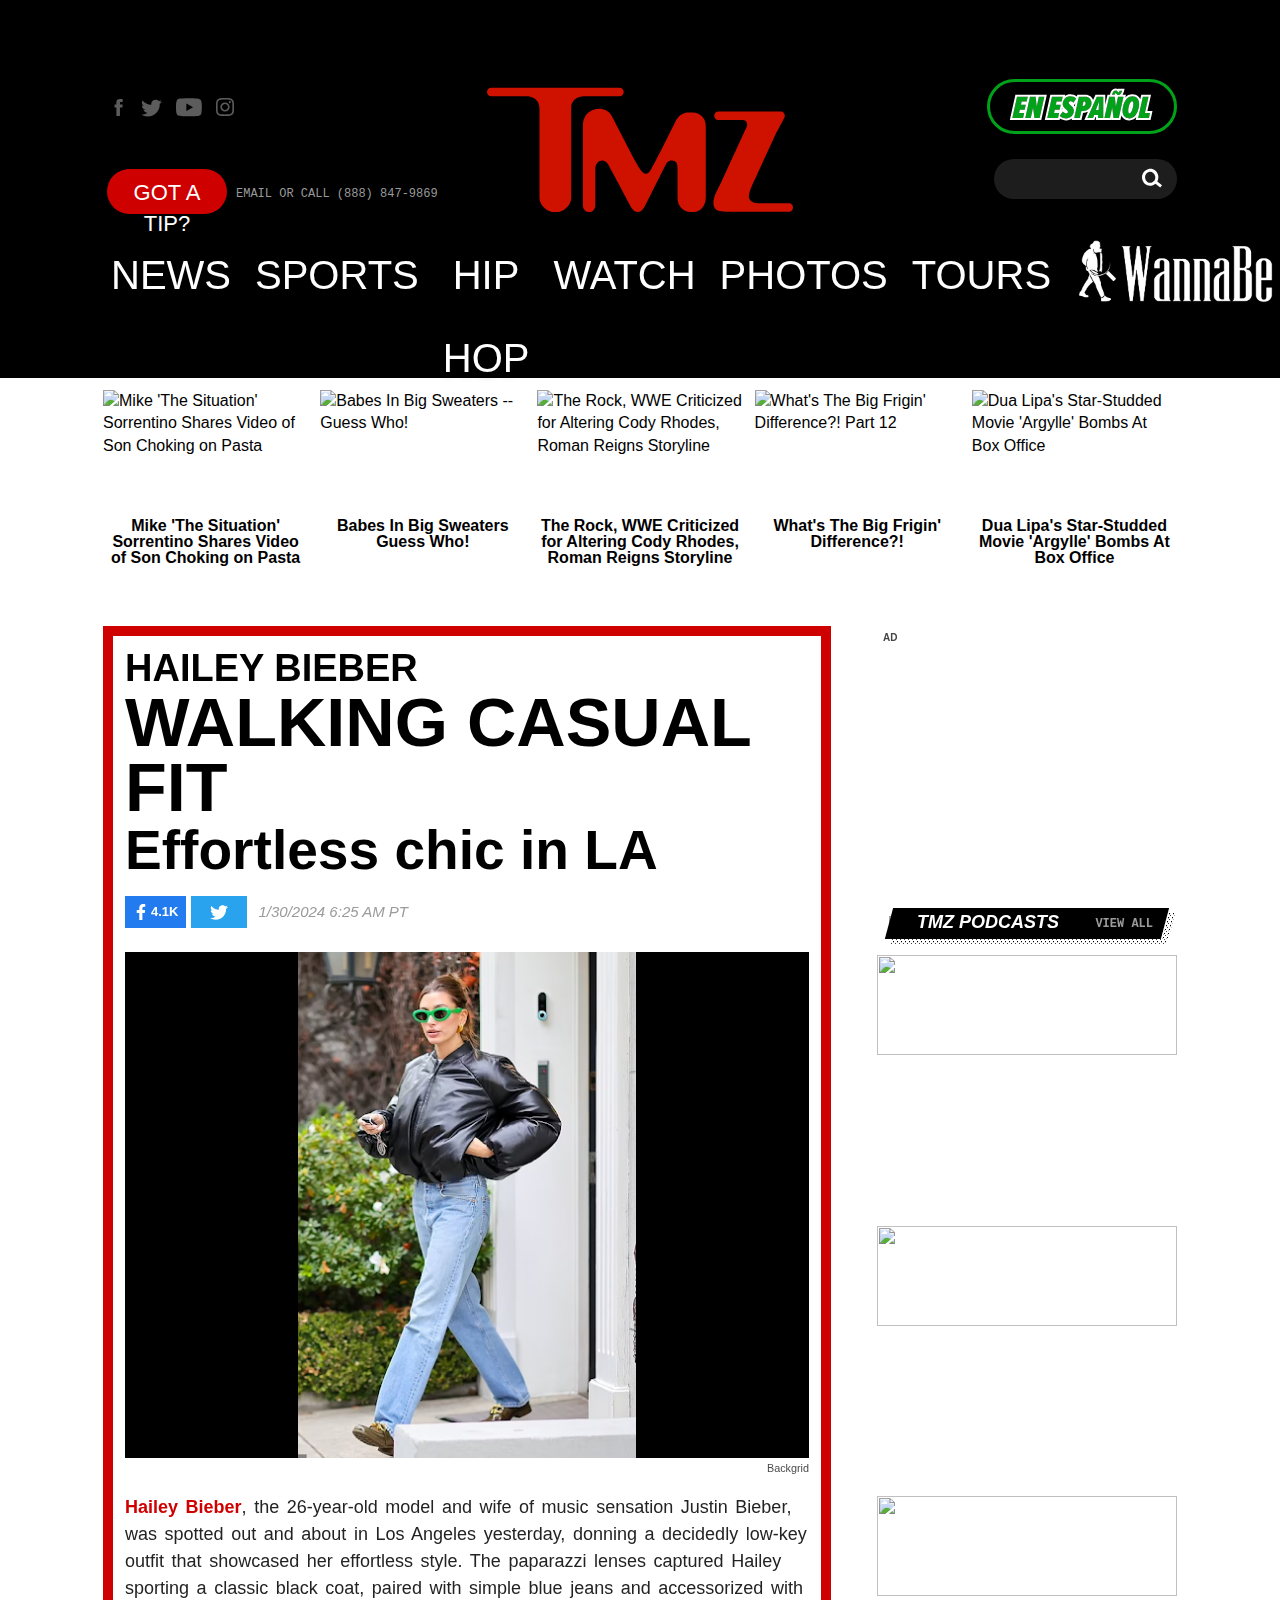
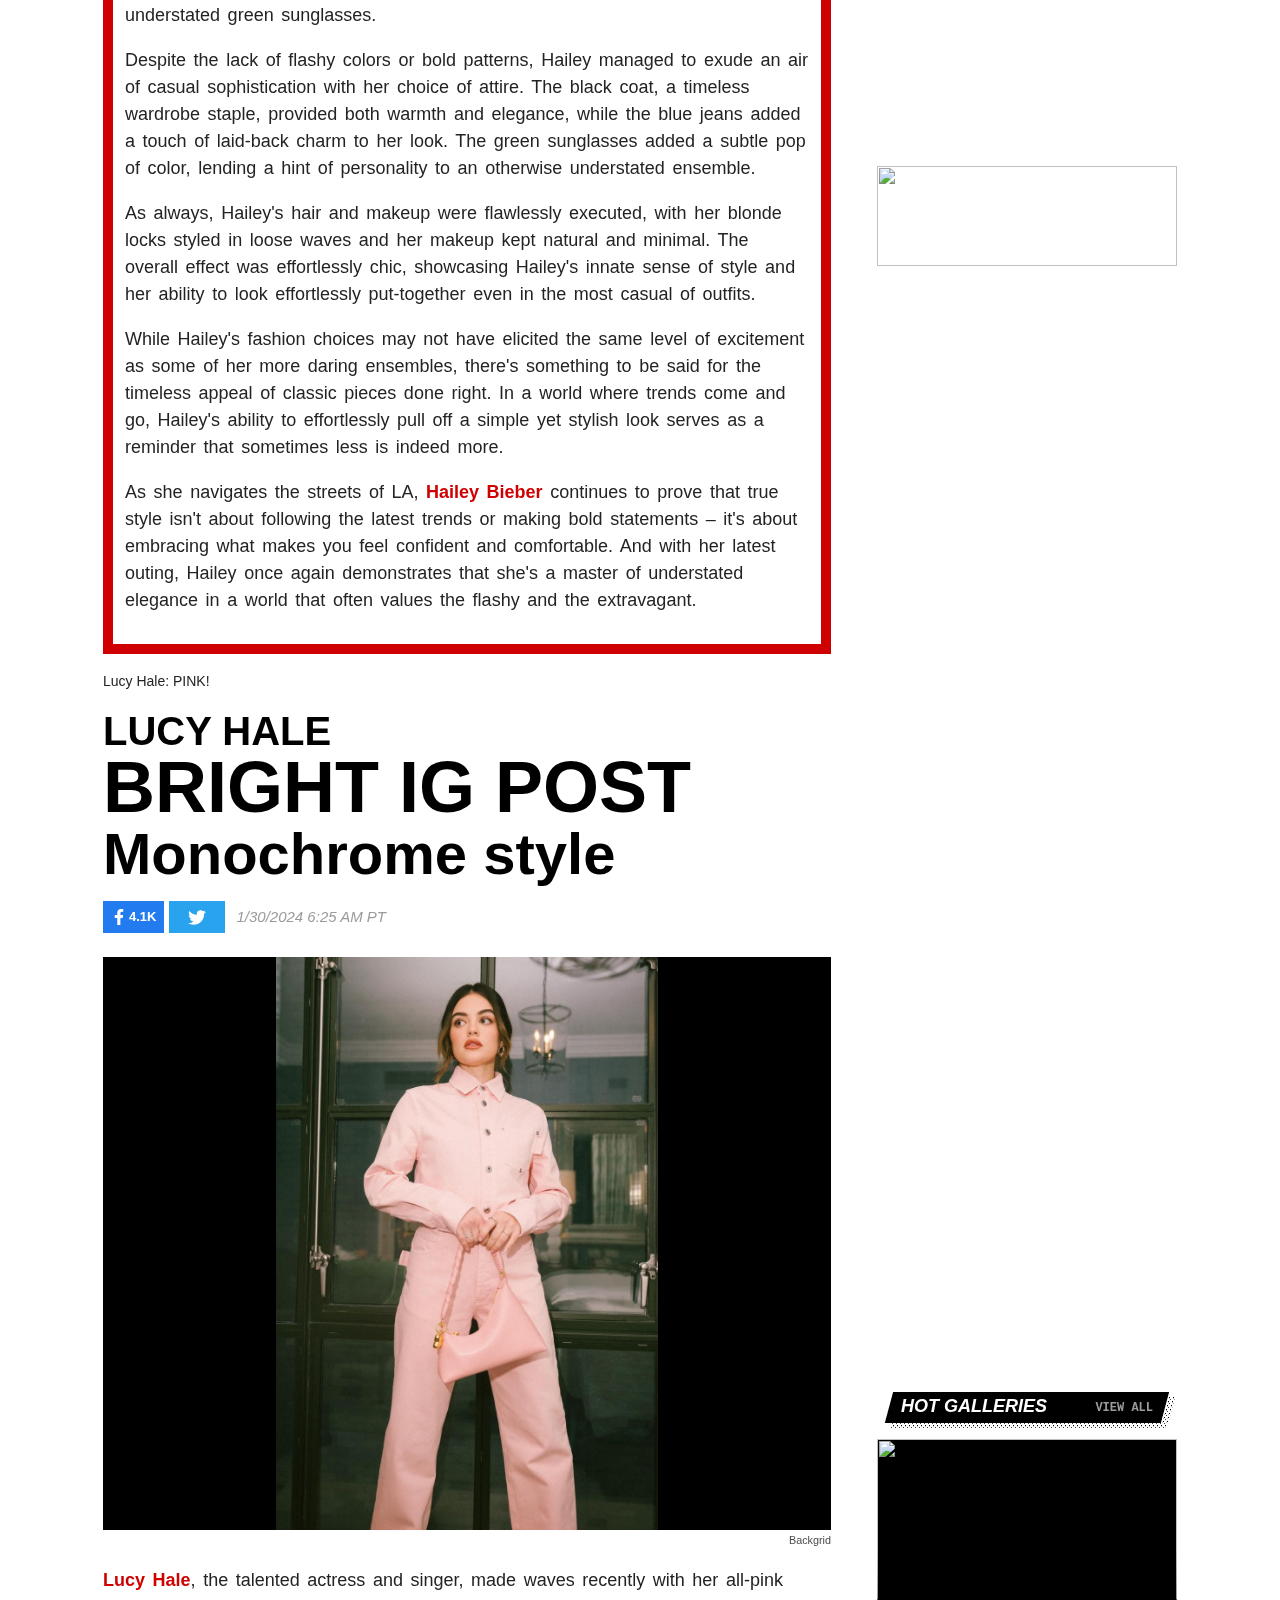
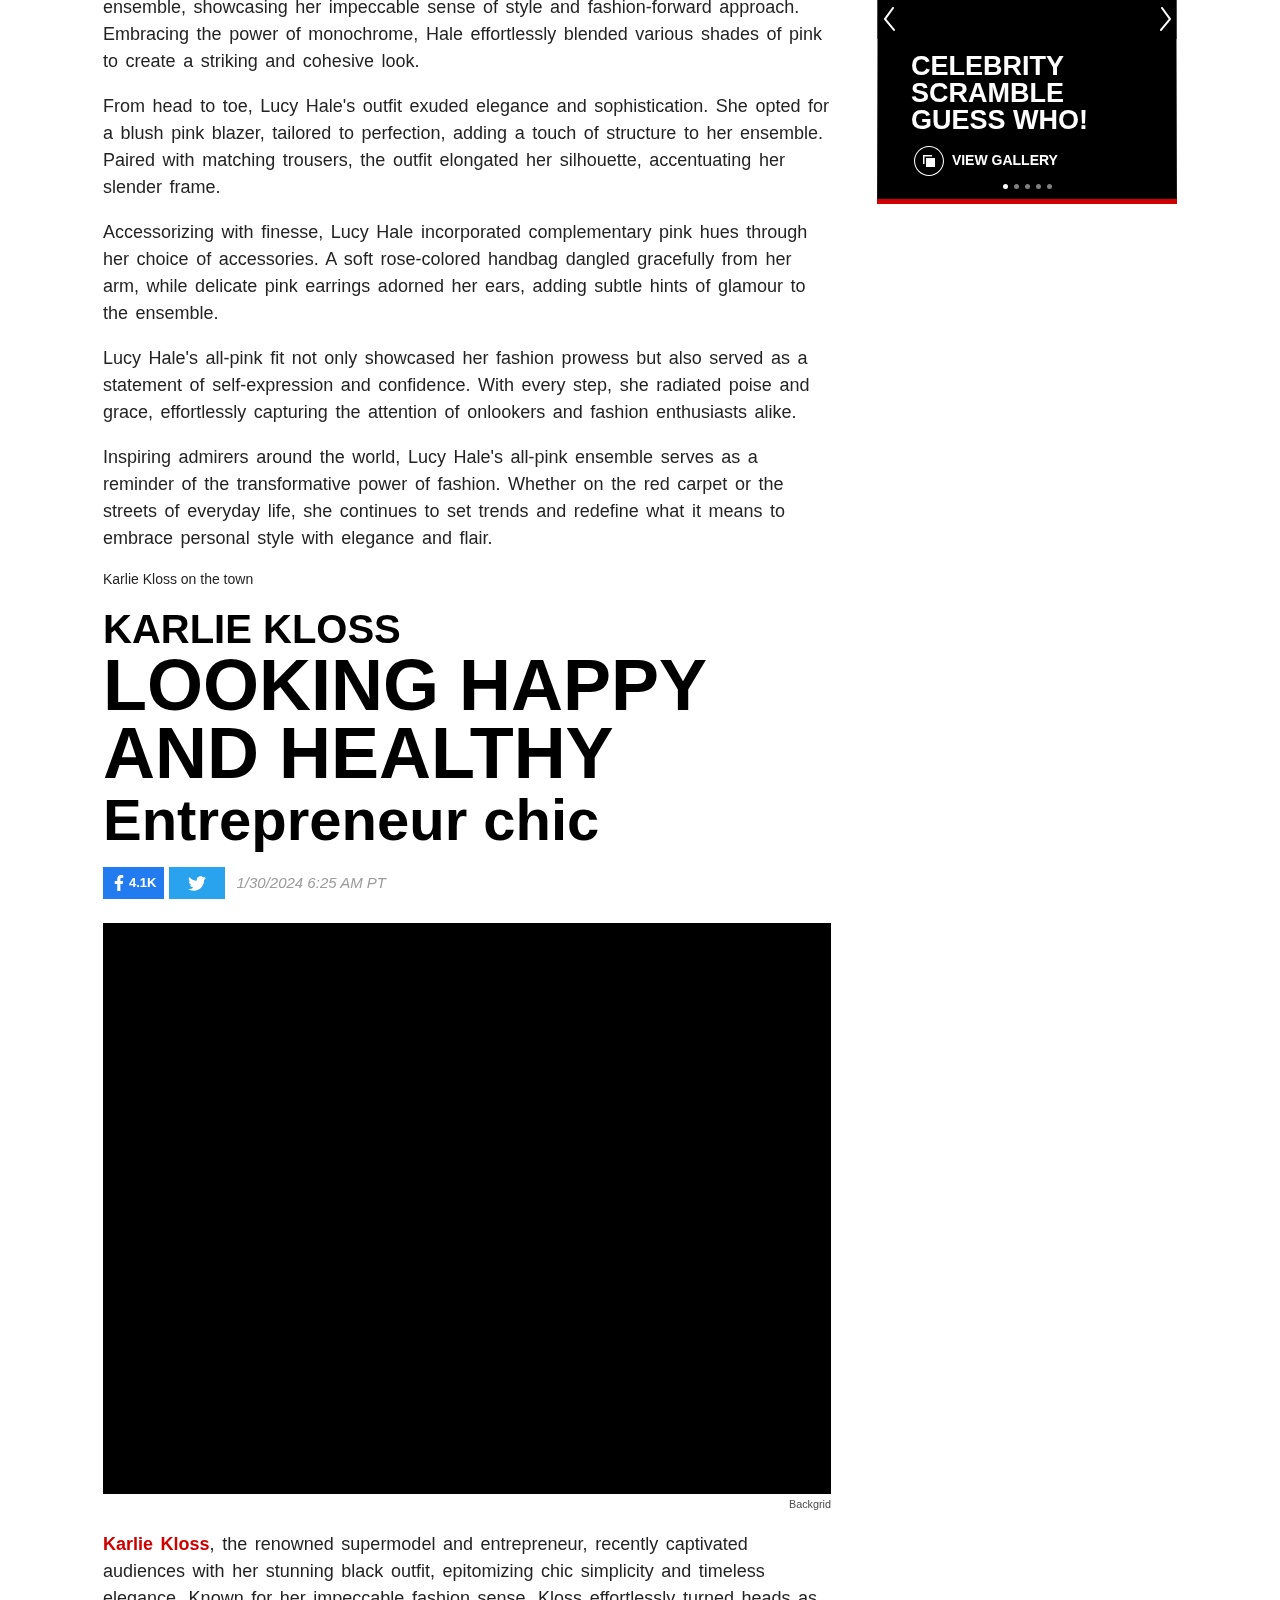
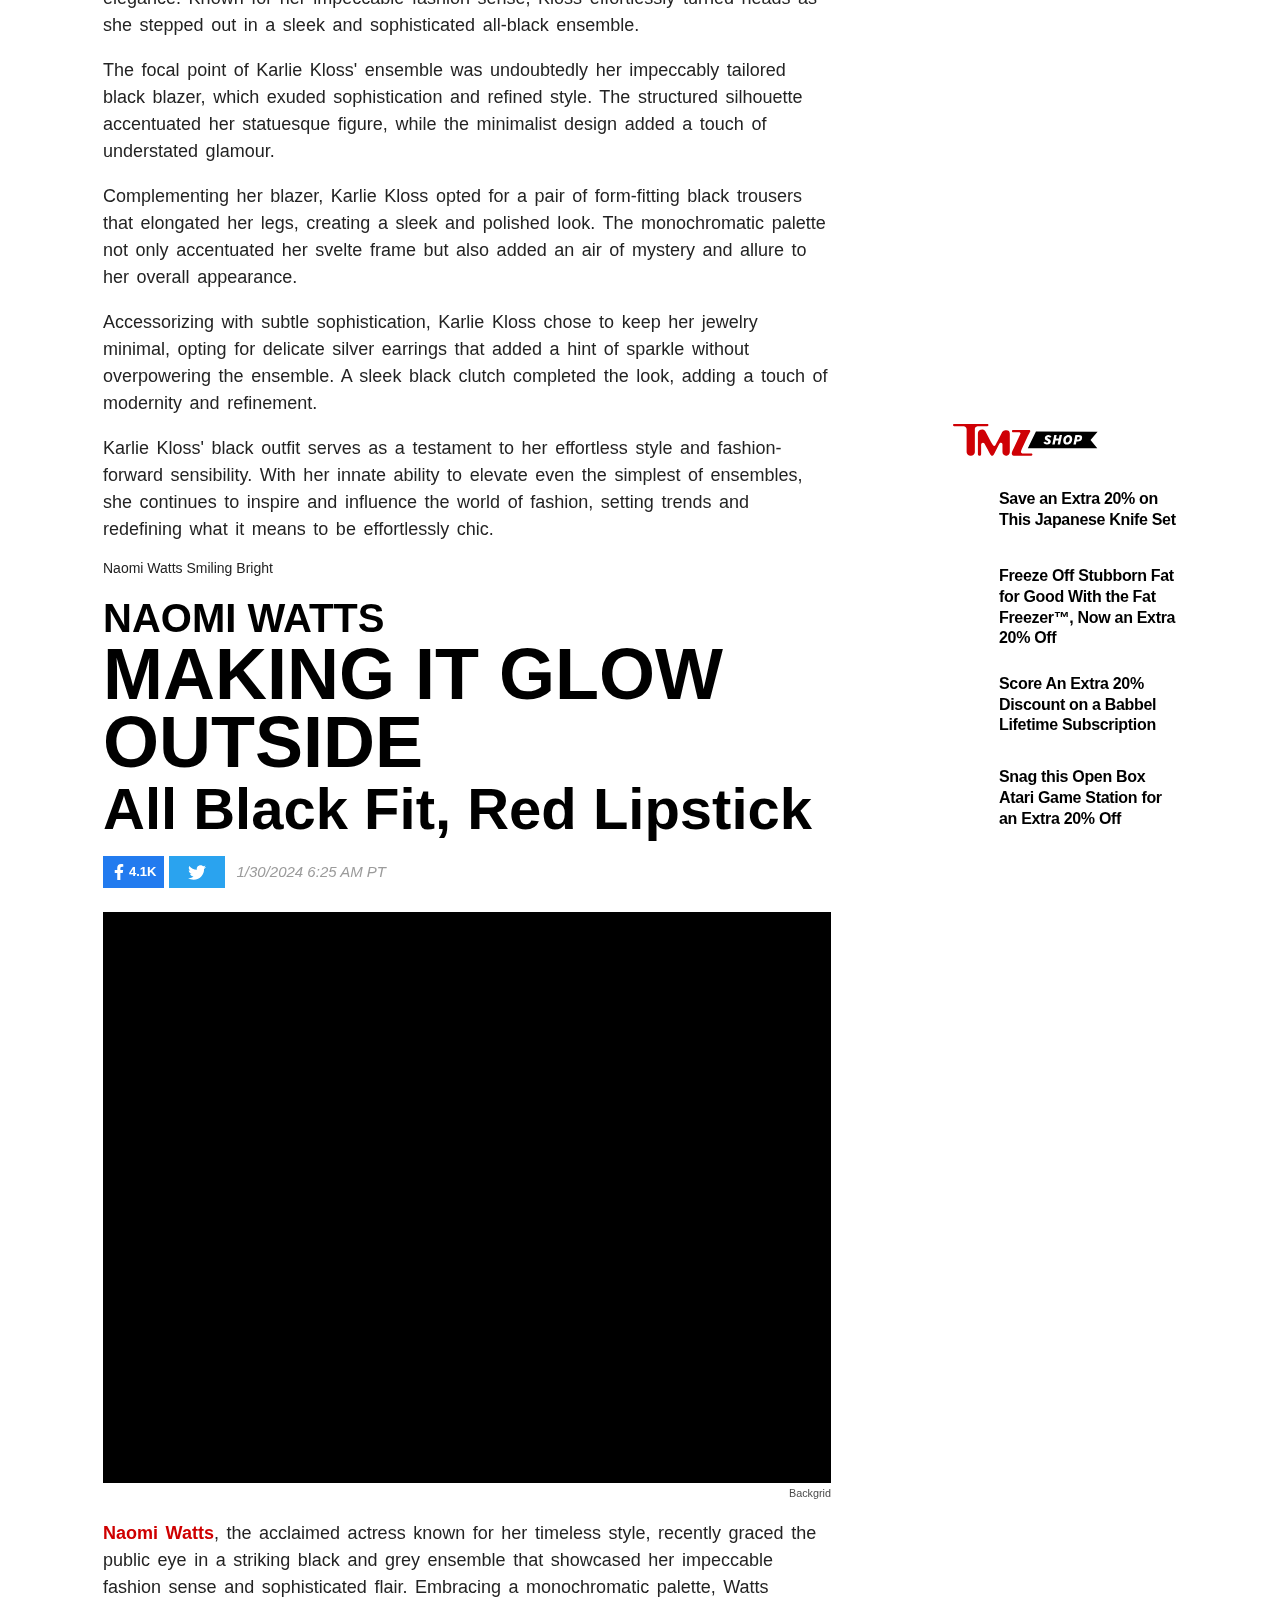
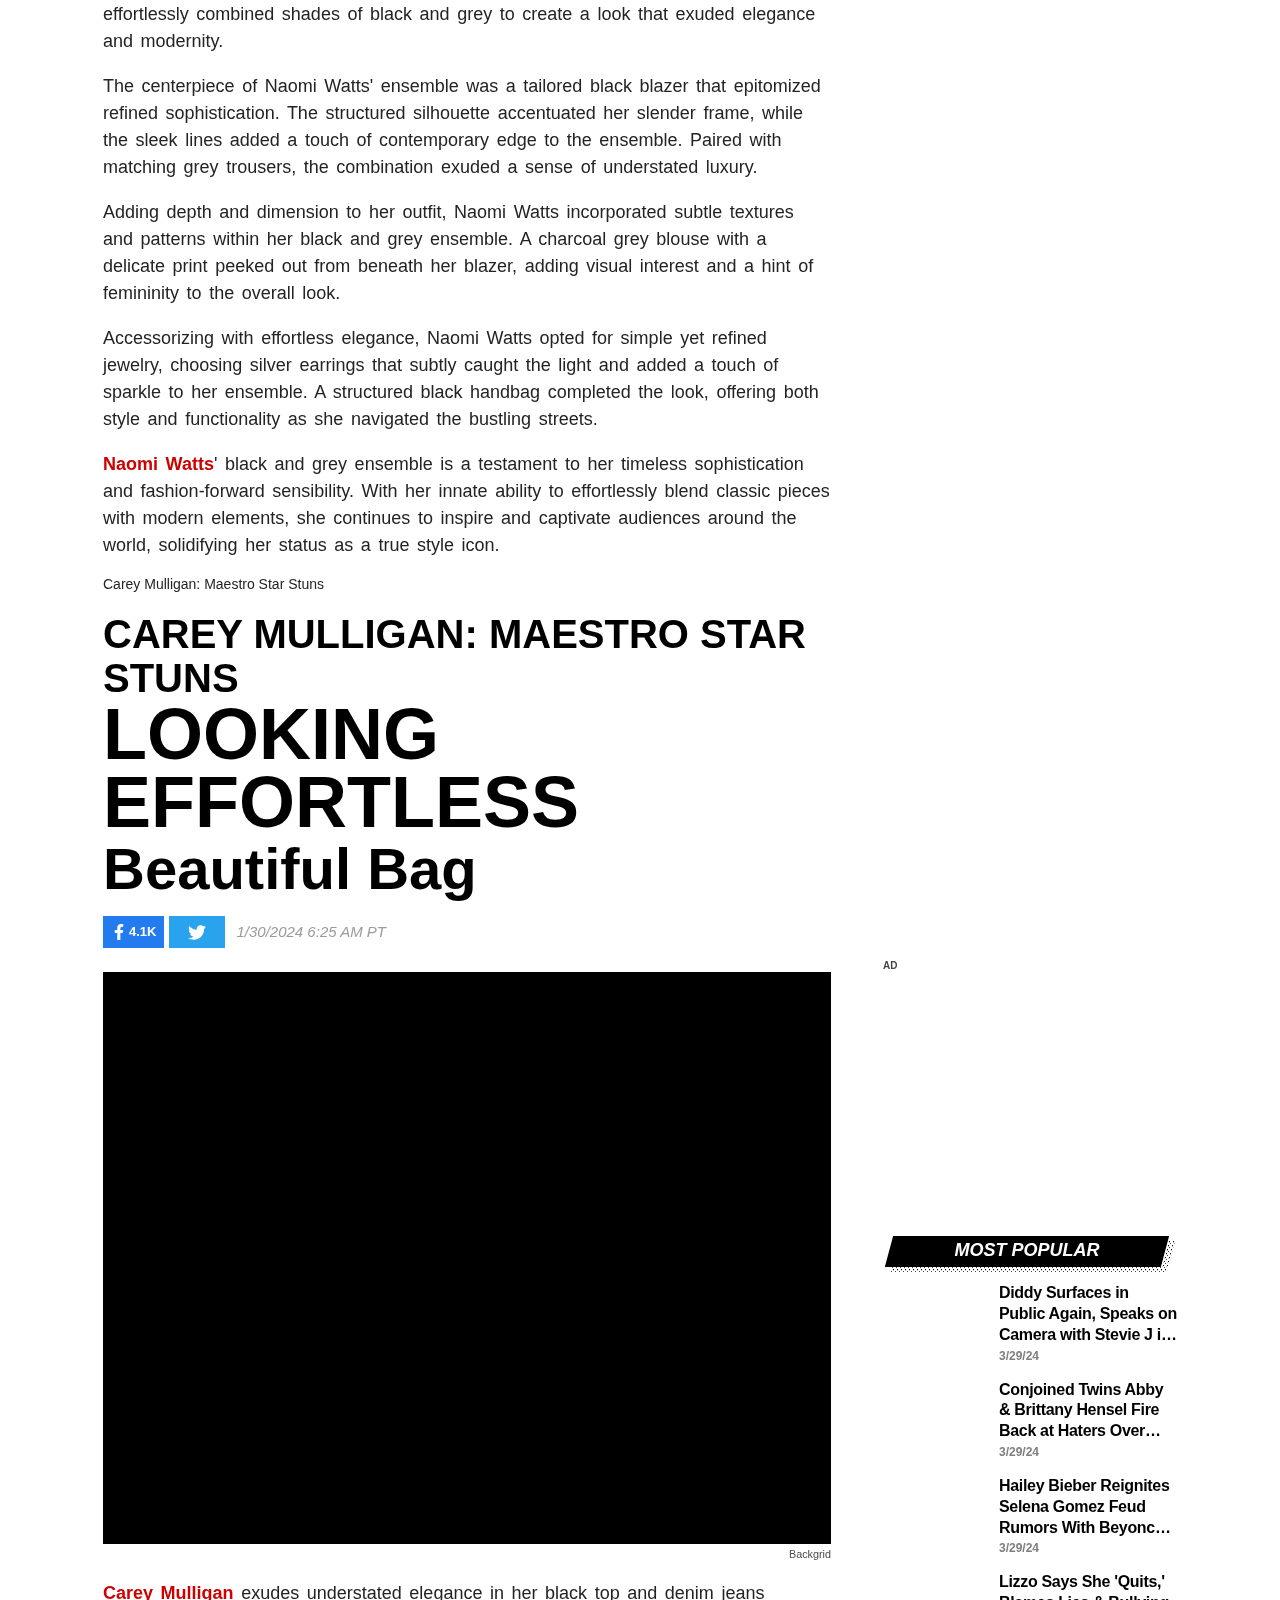
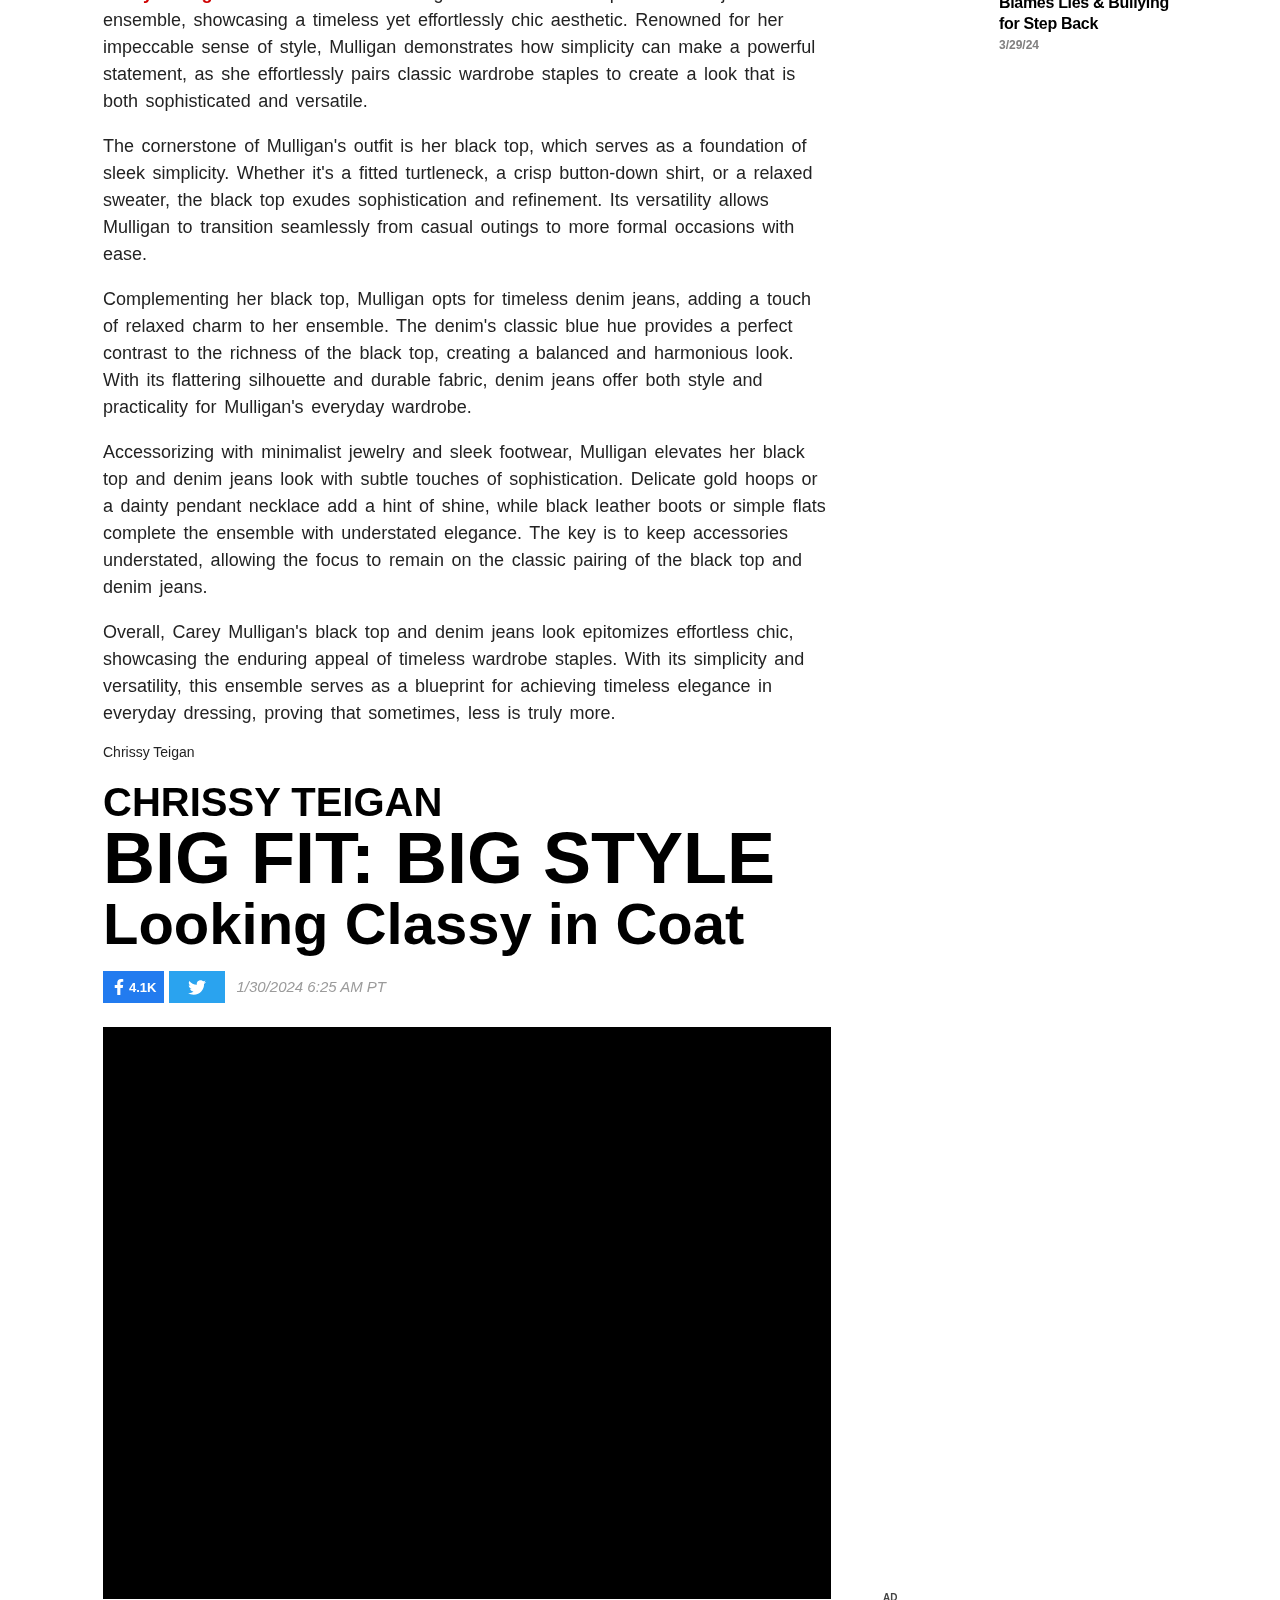
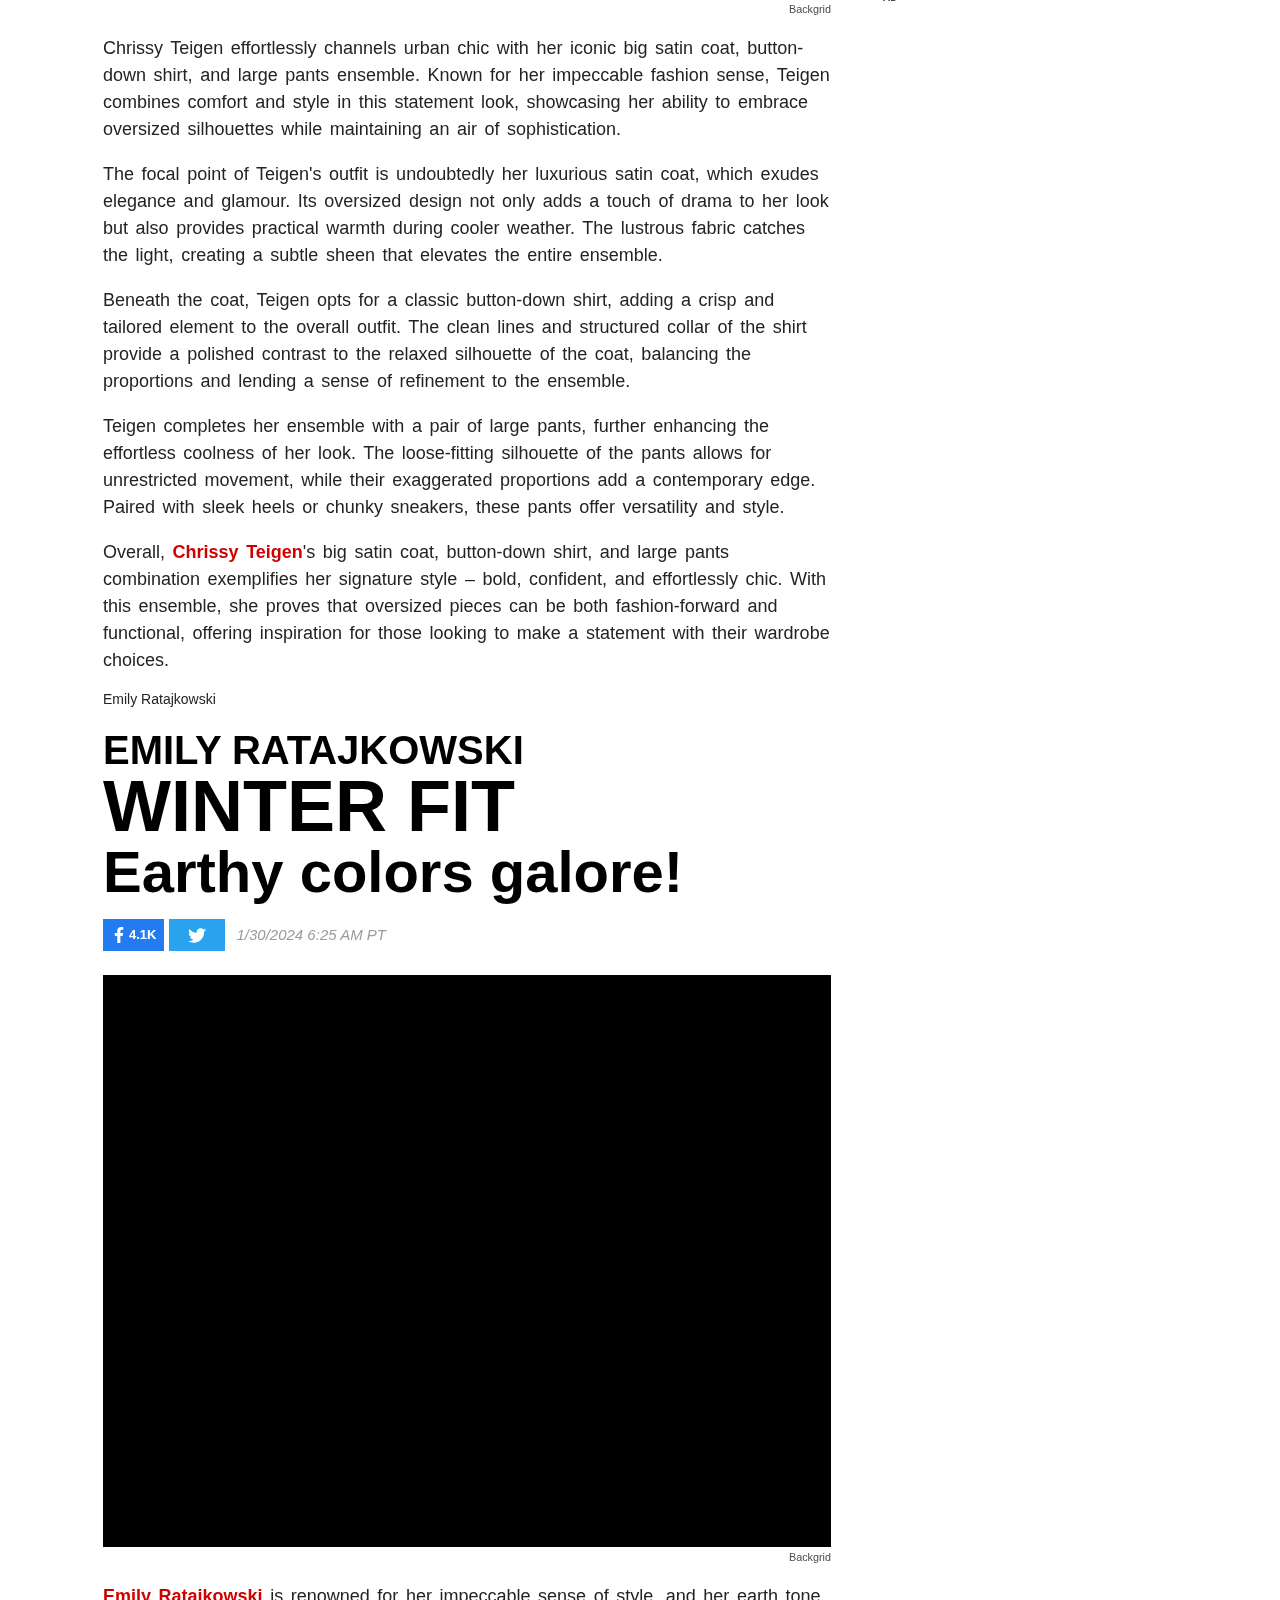
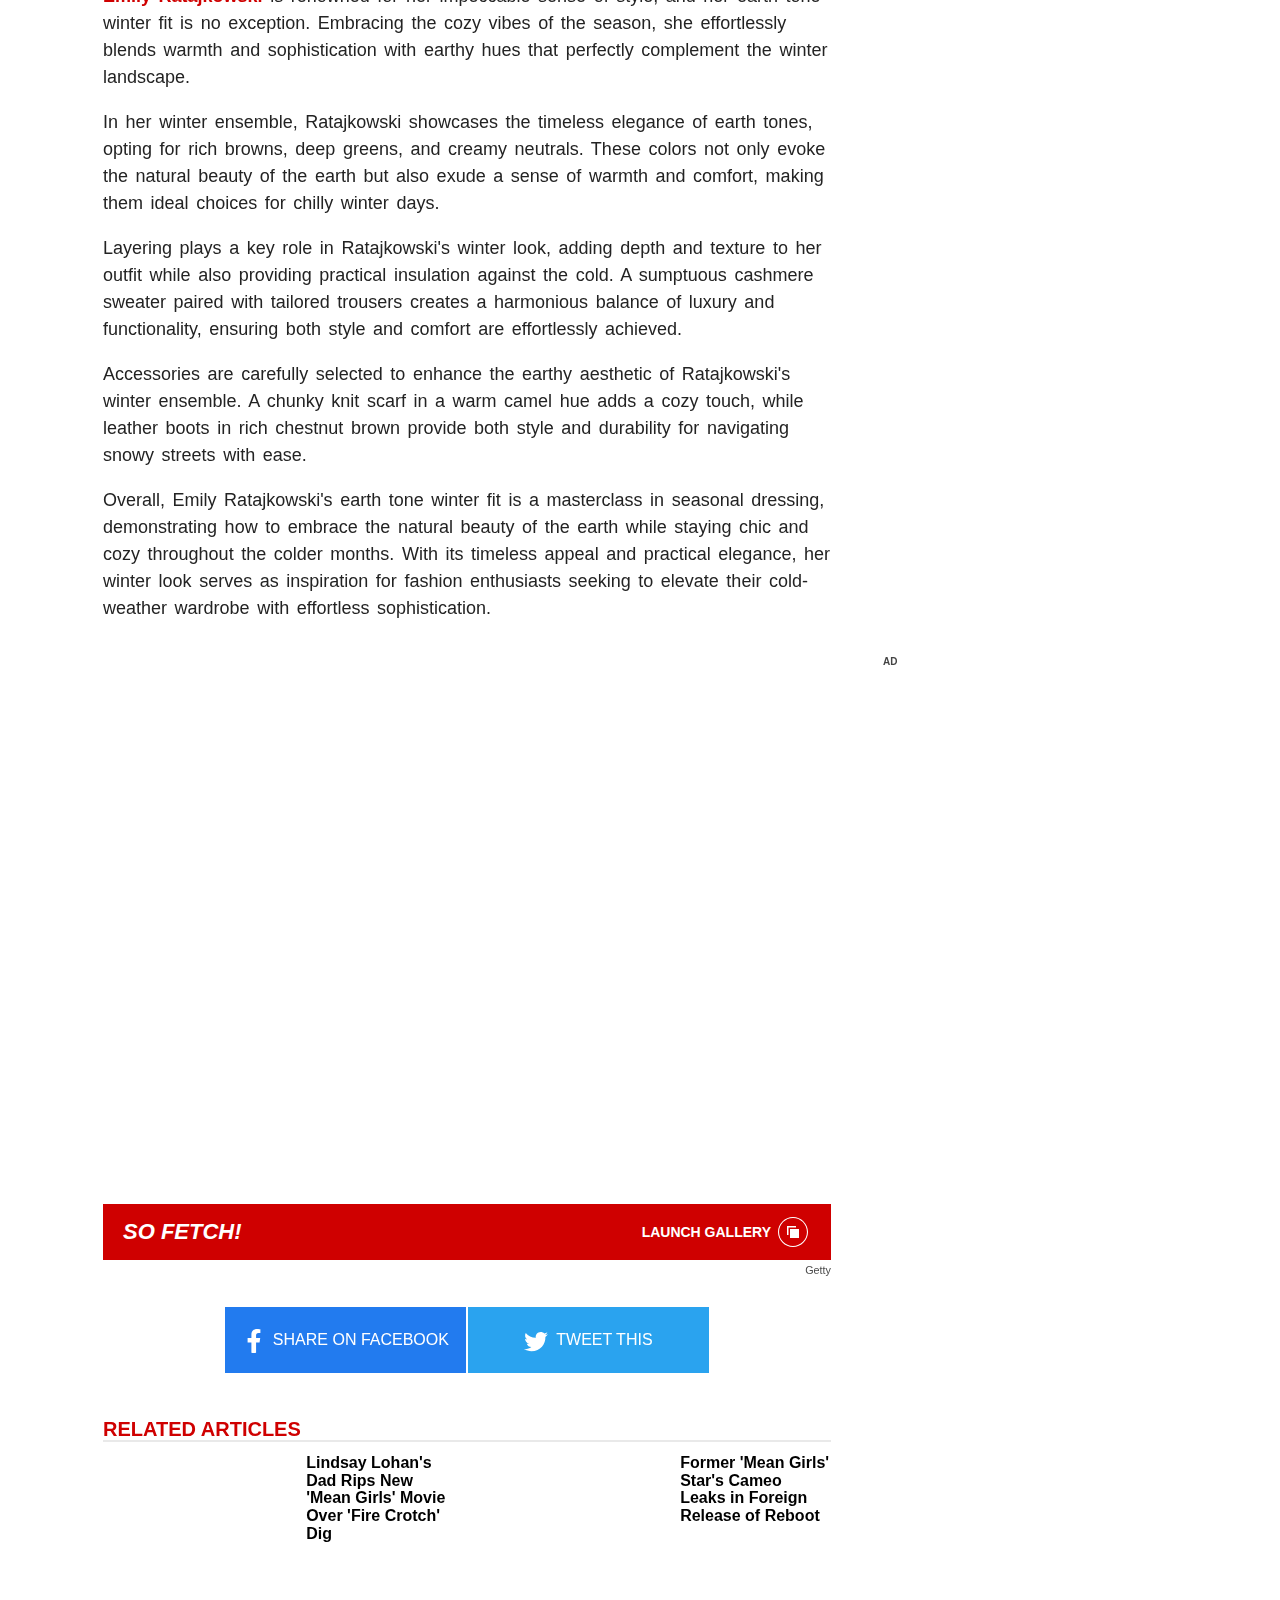
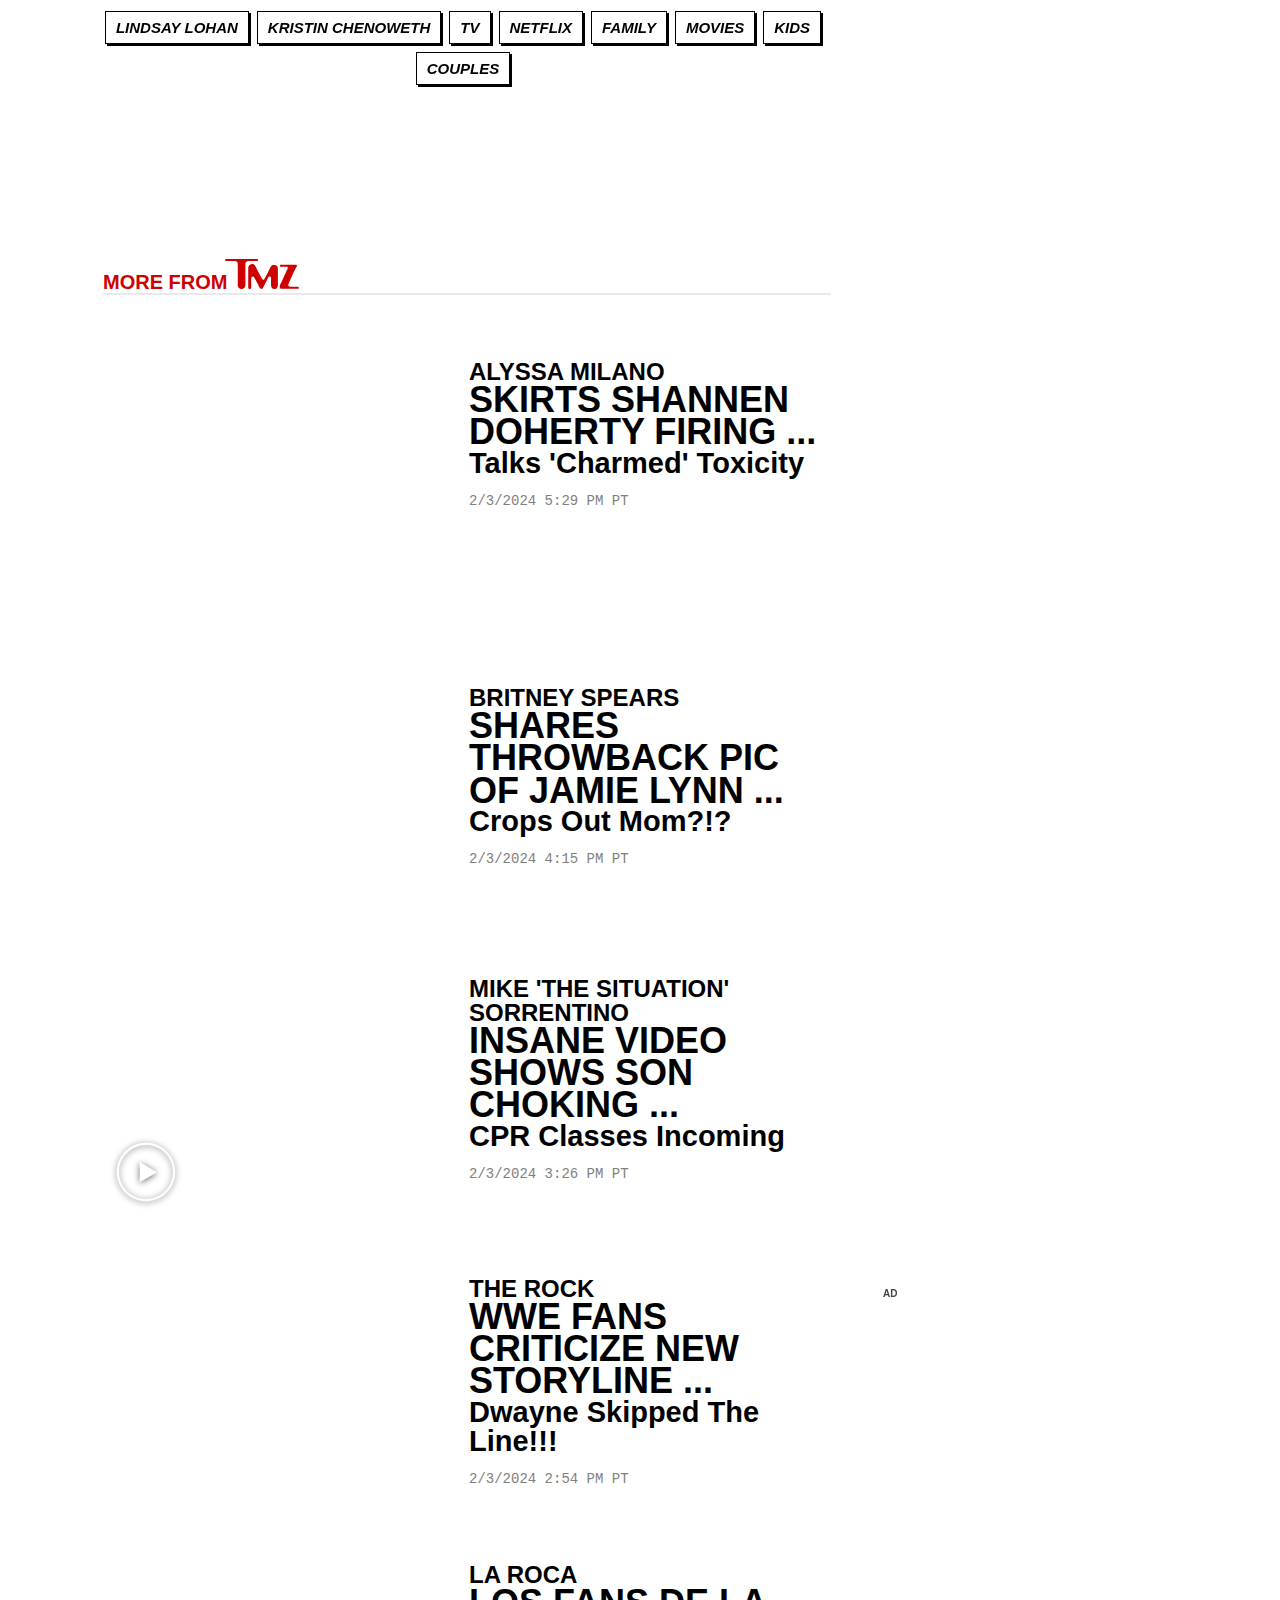
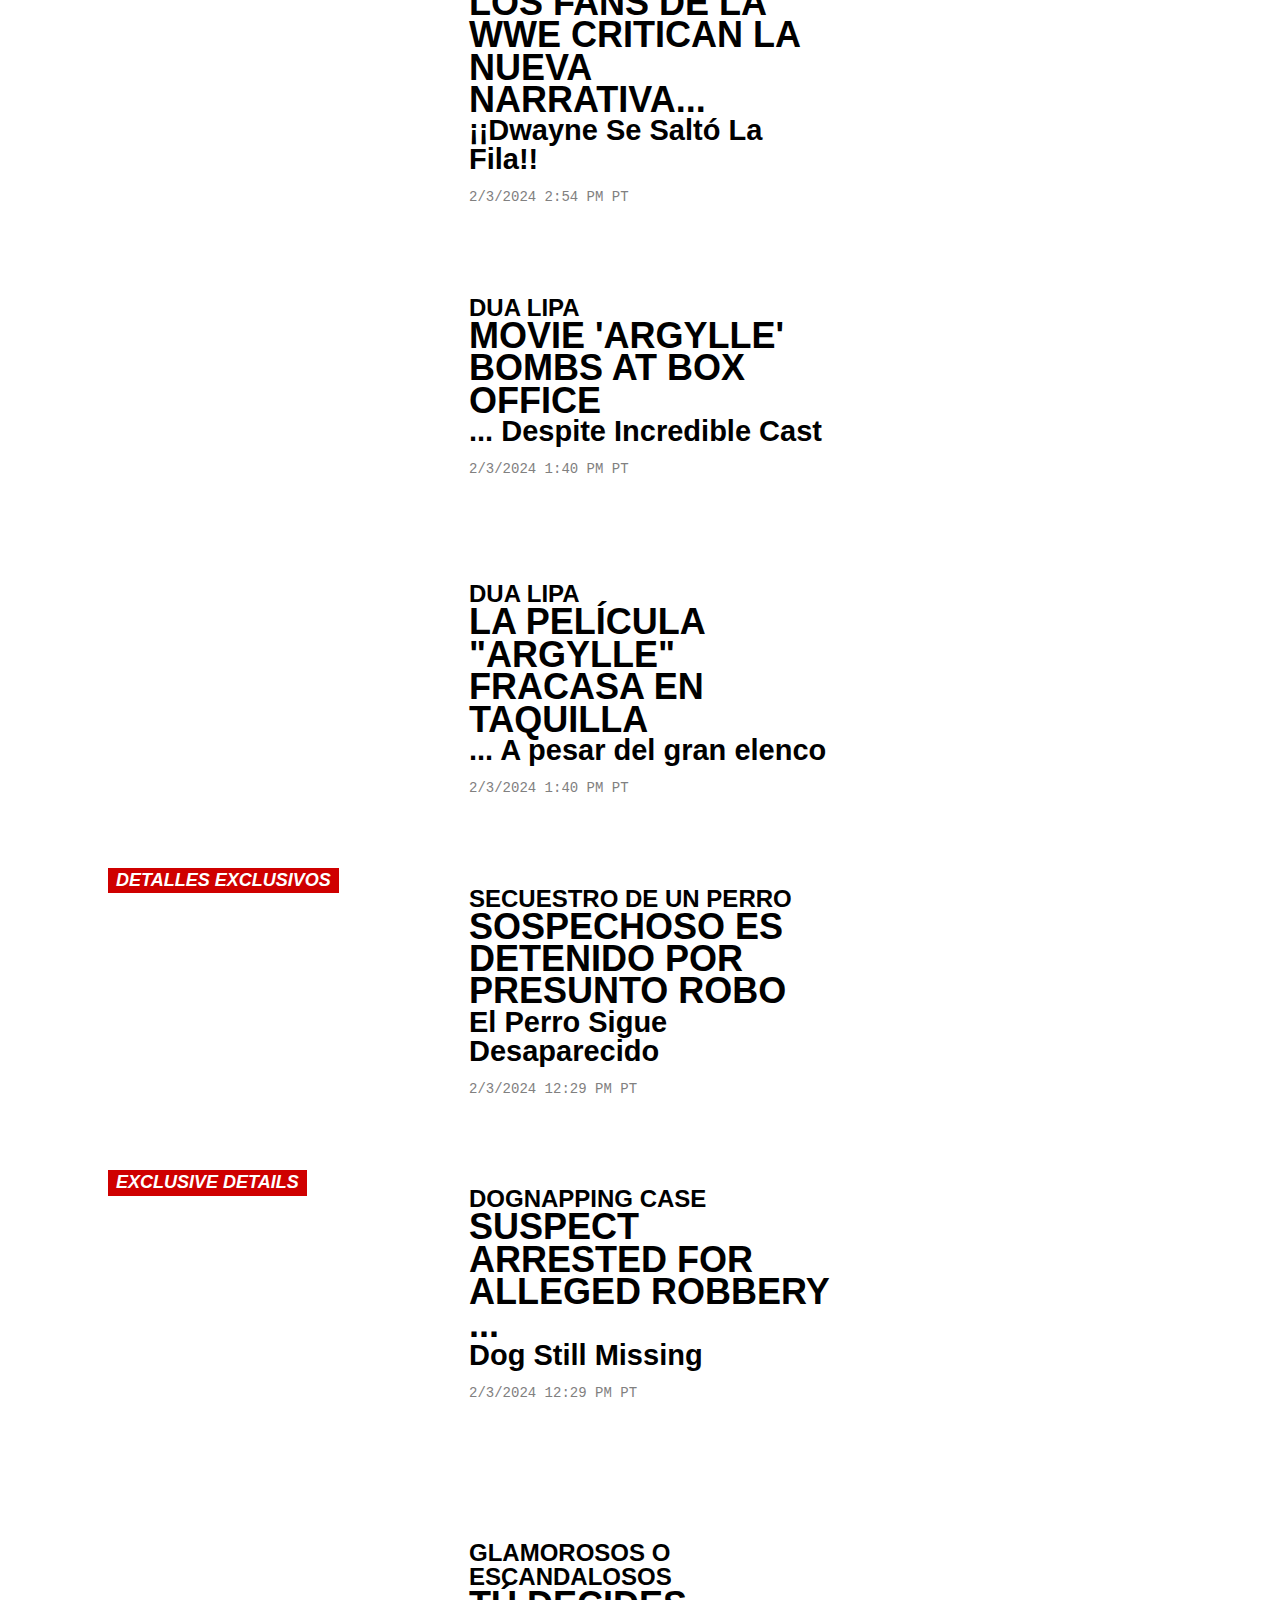
==== commit ecde8ac2: "enclose first article" ====
--- a/index.html
+++ b/index.html
@@ -1447,172 +1447,163 @@
     <main id="main" class="main">
 
       <article class="article article--permalink ">
-          <header class="article__header ">
-            <h1 class="article__headline-title">Hailey Bieber Spotted in Casual Ensemble: Keeping it Low-Key in LA</h1>
-            <h2 class="article__header-title">
-              <span class="article__hf1 text-uppercase h3">Hailey Bieber</span>
-              <span class="article__hf2 text-uppercase h1">Walking Casual Fit</span>
-              <span class="article__hf3 text-none h2">Effortless chic in LA</span>
-            </h2>
-            <h5 class="article__published-at">
-              <ul class="social social--sm">
-                <li class="social-item">
-                  <a class="btn social__btn social__btn--sm social__btn--facebook js-track-link"
-                    href="https://www.tmz.com/2024/01/30/lindsay-lohan-husband-bader-shammas-family-stroll-baby-son-netflix/"
-                    onclick="window.open('http://www.facebook.com/sharer.php?u=https%3A%2F%2Fwww.tmz.com%2F2024%2F01%2F30%2Flindsay-lohan-husband-bader-shammas-family-stroll-baby-son-netflix%2F%3Fadid%3Dshare-fb', '_blank', 'status=0,width=575,height=450');return false;"
-                    data-node-ref="tmz:article:274b6019-c30e-495c-8c54-1b6499597c44"
-                    data-context="{&quot;section&quot;:&quot;main&quot;,&quot;name&quot;:&quot;facebook&quot;,&quot;pos&quot;:1}">
-                    <span class="icon icon-facebook--white social__icon--facebook"></span>
-                    <span class="social__count">4.1K</span>
-                  </a>
-                </li>
-                <li class="social-item">
-                  <a class="btn social__btn social__btn--sm social__btn--twitter js-track-link"
-                    href="https://www.tmz.com/2024/01/30/lindsay-lohan-husband-bader-shammas-family-stroll-baby-son-netflix/"
-                    onclick="window.open('https://twitter.com/intent/tweet?url=https%3A%2F%2Fwww.tmz.com%2F2024%2F01%2F30%2Flindsay-lohan-husband-bader-shammas-family-stroll-baby-son-netflix%2F%3Fadid%3Dshare-tw&text=Lindsay%20Lohan%20Takes%20Baby%20on%20Stroll%20with%20Husband%20During%20Netflix%20Shoot&via=TMZ&related=HarveyLevinTMZ', '_blank', 'status=0,width=575,height=450');return false;"
-                    data-node-ref="tmz:article:274b6019-c30e-495c-8c54-1b6499597c44"
-                    data-context="{&quot;section&quot;:&quot;main&quot;,&quot;name&quot;:&quot;twitter&quot;,&quot;pos&quot;:2}">
-                    <span class="icon icon-sd icon-twitter--white"></span>
-                  </a>
-                </li>
-              </ul><!--/.social-->
-              1/30/2024 6:25 AM PT
-            </h5><!--/.article__published-at-->
-          </header><!--/.article__header-->
 
         <div class="article__blocks clearfix">
 
 
-          <section id="cb-29184ed3309fc7a7fd4609ff1841e546"
-            class="canvas-block canvas-block-permalink canvas-image-block canvas-image-block-permalink canvas-image-block--default  canvas-block-is-first ">
-
-            <div class="image-block ">
-              <a class="js-click-image js-track-link image-lightbox-preview"
-                data-node-ref="tmz:image-asset:image_jpg_20240130_b0102ac7b7de4287bab2993864d5c70c"
-                data-container-ref="tmz:article:274b6019-c30e-495c-8c54-1b6499597c44"
-                data-context="{&quot;section&quot;:&quot;permalink&quot;,&quot;name&quot;:&quot;image&quot;}">
-                <div class="img-wrapper">
-                  <div class="magnify-icon icon icon-lg">
-                    <!-- <svg xmlns="http://www.w3.org/2000/svg" width="24" height="24" viewBox="0 0 24 24">
-                      <defs />
-                      <path
-                        d="M10.5 0a9.5 9.5 0 016.91 16.02L23 21.76a1 1 0 11-1.44 1.4l-5.66-5.84A9.5 9.5 0 1110.5 0zm0 2a7.5 7.5 0 100 15 7.5 7.5 0 000-15zm0 3a1 1 0 011 1v2.5H14a1 1 0 010 2h-2.5V13a1 1 0 01-2 0v-2.5H7a1 1 0 010-2h2.5V6a1 1 0 011-1z" />
-                    </svg> -->
-
-                    <button class="wannabe" id="wannabe"><img id="logo-banner" src="wannabe.png"></button>
-                  </div>
-                  <img width="342" height="512" class="main img-fluid image-block__img-fluid img-aspect-auto"
-                    src="./biebs.png" loading="lazy" alt="Hailey Bieber">
-                </div>
-                <div class="image-block__card-footer">
-                  <span class="media-credit image-block__media-credit">Backgrid</span>
-                </div>
-              </a>
-            </div>
-
-            <dialog>
-              <div class="grid-container">
-                <div class="left-column column">
-                  <div class="item title">Be Real:</div>
-                  <div class="item text"><b>Bottega Veneta</b> - Bombe Sunglasses<br><b>$575</b></div>
-                  <div class="item accessory"><img class="img-aspect-auto" src="./be_real/shades.png" loading="lazy"
-                      alt="Hailey Bieber"></div>
-                  <div class="item text"><b>Ioewe</b> - Padded bomber jacket in nappa<br><b>$7750</b></div>
-                  <div class="item"><img class="img-aspect-auto" src="./be_real/shirt.png" loading="lazy"
-                      alt="Hailey Bieber"></div>
-                  <div class="item text"><b>Levis</b> - 501 Vintage Jeans<br><b>$172</b></div>
-                  <div class="item"><img class="img-aspect-auto" src="./be_real/pants.png" loading="lazy"
-                      alt="Hailey Bieber"></div>
-                  <div class="item text"><b>Bottega Veneta</b> - Mocassins Monsieur<br><b>$1080</b></div>
-                  <div class="item accessory"><img class="img-aspect-auto" src="./be_real/shoes.png" loading="lazy"
-                      alt="Hailey Bieber"></div>
-                </div>
-                <div class="column">
-                  <a href="./shop.html">
-                    <div class="center"><img width="342" height="512" class="img-aspect-auto" src="./biebs.png"
-                        loading="lazy" alt="Hailey Bieber"></div>
-                  </a>
-                </div>
-                <div class="right-column column">
-                  <div class="item title">Be Like:</div>
-                  <div class="item text"><b>Shein</b> - Cat Eye Frame<br><b>$10</b></div>
-                  <div class="item accessory"><img class="img-aspect-auto" src="./be_like/shades.jpeg" loading="lazy"
-                      alt="Hailey Bieber"></div>
-                  <div class="item text"><b>Bershka</b> - Feather Coat<br><b>$80</b></div>
-                  <div class="item"><img class="img-aspect-auto" src="./be_like/shirt.jpeg" loading="lazy"
-                      alt="Hailey Bieber"></div>
-                  <div class="item text"><b>ZARA</b> - Slim Fit High Waist<br><b>$40</b></div>
-                  <div class="item"><img class="img-aspect-auto" src="./be_like/pants.png" loading="lazy"
-                      alt="Hailey Bieber"></div>
-                  <div class="item text"><b>Amazon</b> - Sam Edelman Women's<br><b>$203</b></div>
-                  <div class="item accessory"><img class="img-aspect-auto" src="./be_like/shoes.png" loading="lazy"
-                      alt="Hailey Bieber"></div>
-                </div>
-              </div>
-            </dialog>
-            <script>
-              wbq.push(function preloadImage() {
-                window.TMZ.dispatch(window.TMZ.actions.loadNode({ "_schema": "pbj:tmz:dam:node:image-asset:1-0-0", "_id": "image_jpg_20240130_b0102ac7b7de4287bab2993864d5c70c", "status": "published", "etag": "21de3d924e01e92c8224ce0a7fc28c44", "created_at": "1706622172348211", "updated_at": "1706622183559841", "title": "lindsay lohan and husband and his mom take stroll with baby in georgia bg 1.jpg", "mime_type": "image\/jpeg", "file_size": "617042", "file_etag": "a98c151a7a18dac27cf38b1336ed52ac", "credit": "Backgrid", "gallery_seq": 0, "alt_text": "lindsay lohan and husband and his mom take stroll with baby in georgia", "width": 1200, "height": 900 }));
-              });
-              const dialog = document.querySelector("dialog");
-              const showButton = document.querySelector("#wannabe");
-              const closeButton = document.querySelector("dialog button");
-
-              // "Show the dialog" button opens the dialog modally
-              showButton.addEventListener("click", () => {
-                dialog.showModal();
-              });
-
-              // "Close" button closes the dialog
-              closeButton.addEventListener("click", () => {
-                dialog.close();
-              });
-            </script>
-          </section><!--/#cb-29184ed3309fc7a7fd4609ff1841e546-->
-
-          <section id="cb-e4e3ee3d4c9fd9a71e3ed9d97c61ce0a"
-            class="canvas-block canvas-block-permalink canvas-text-block canvas-text-block-permalink canvas-text-block--default  "
-            data-context="{&quot;section&quot;:&quot;permalink&quot;,&quot;name&quot;:&quot;text_block&quot;}">
-
-            <p><a href="">Hailey Bieber</a>, the 26-year-old model and wife of music sensation Justin Bieber, was
-              spotted out and about in Los
-              Angeles yesterday, donning a decidedly low-key outfit that showcased her effortless style. The paparazzi
-              lenses
-              captured Hailey sporting a classic black coat, paired with simple blue jeans and accessorized with
-              understated green
-              sunglasses.</p>
-
-            <p>Despite the lack of flashy colors or bold patterns, Hailey managed to exude an air of casual
-              sophistication with her
-              choice of attire. The black coat, a timeless wardrobe staple, provided both warmth and elegance, while the
-              blue jeans
-              added a touch of laid-back charm to her look. The green sunglasses added a subtle pop of color, lending a
-              hint of
-              personality to an otherwise understated ensemble.</p>
-
-            <p>As always, Hailey's hair and makeup were flawlessly executed, with her blonde locks styled in loose waves
-              and her
-              makeup kept natural and minimal. The overall effect was effortlessly chic, showcasing Hailey's innate
-              sense of style
-              and her ability to look effortlessly put-together even in the most casual of outfits.</p>
-
-            <p>While Hailey's fashion choices may not have elicited the same level of excitement as some of her more
-              daring
-              ensembles, there's something to be said for the timeless appeal of classic pieces done right. In a world
-              where trends
-              come and go, Hailey's ability to effortlessly pull off a simple yet stylish look serves as a reminder that
-              sometimes
-              less is indeed more.</p>
-
-            <p>As she navigates the streets of LA, <a href="">Hailey Bieber</a> continues to prove that true style isn't
-              about following the latest
-              trends or making bold statements – it's about embracing what makes you feel confident and comfortable. And
-              with her
-              latest outing, Hailey once again demonstrates that she's a master of understated elegance in a world that
-              often values
-              the flashy and the extravagant.</p>
-          </section><!--/#cb-e4e3ee3d4c9fd9a71e3ed9d97c61ce0a-->
           <div class="article--super-hero">
+            <section id="cb-29184ed3309fc7a7fd4609ff1841e546"
+              class="canvas-block canvas-block-permalink canvas-image-block canvas-image-block-permalink canvas-image-block--default  canvas-block-is-first ">
+              <header class="article__header ">
+                <h1 class="article__headline-title">Hailey Bieber Spotted in Casual Ensemble: Keeping it Low-Key in LA</h1>
+                <h2 class="article__header-title">
+                  <span class="article__hf1 text-uppercase h3">Hailey Bieber</span>
+                  <span class="article__hf2 text-uppercase h1">Walking Casual Fit</span>
+                  <span class="article__hf3 text-none h2">Effortless chic in LA</span>
+                </h2>
+                <h5 class="article__published-at">
+                  <ul class="social social--sm">
+                    <li class="social-item">
+                      <a class="btn social__btn social__btn--sm social__btn--facebook js-track-link"
+                        href="https://www.tmz.com/2024/01/30/lindsay-lohan-husband-bader-shammas-family-stroll-baby-son-netflix/"
+                        onclick="window.open('http://www.facebook.com/sharer.php?u=https%3A%2F%2Fwww.tmz.com%2F2024%2F01%2F30%2Flindsay-lohan-husband-bader-shammas-family-stroll-baby-son-netflix%2F%3Fadid%3Dshare-fb', '_blank', 'status=0,width=575,height=450');return false;"
+                        data-node-ref="tmz:article:274b6019-c30e-495c-8c54-1b6499597c44"
+                        data-context="{&quot;section&quot;:&quot;main&quot;,&quot;name&quot;:&quot;facebook&quot;,&quot;pos&quot;:1}">
+                        <span class="icon icon-facebook--white social__icon--facebook"></span>
+                        <span class="social__count">4.1K</span>
+                      </a>
+                    </li>
+                    <li class="social-item">
+                      <a class="btn social__btn social__btn--sm social__btn--twitter js-track-link"
+                        href="https://www.tmz.com/2024/01/30/lindsay-lohan-husband-bader-shammas-family-stroll-baby-son-netflix/"
+                        onclick="window.open('https://twitter.com/intent/tweet?url=https%3A%2F%2Fwww.tmz.com%2F2024%2F01%2F30%2Flindsay-lohan-husband-bader-shammas-family-stroll-baby-son-netflix%2F%3Fadid%3Dshare-tw&text=Lindsay%20Lohan%20Takes%20Baby%20on%20Stroll%20with%20Husband%20During%20Netflix%20Shoot&via=TMZ&related=HarveyLevinTMZ', '_blank', 'status=0,width=575,height=450');return false;"
+                        data-node-ref="tmz:article:274b6019-c30e-495c-8c54-1b6499597c44"
+                        data-context="{&quot;section&quot;:&quot;main&quot;,&quot;name&quot;:&quot;twitter&quot;,&quot;pos&quot;:2}">
+                        <span class="icon icon-sd icon-twitter--white"></span>
+                      </a>
+                    </li>
+                  </ul><!--/.social-->
+                  1/30/2024 6:25 AM PT
+                </h5><!--/.article__published-at-->
+              </header><!--/.article__header-->
+              <div class="image-block ">
+                <a class="js-click-image js-track-link image-lightbox-preview"
+                  data-node-ref="tmz:image-asset:image_jpg_20240130_b0102ac7b7de4287bab2993864d5c70c"
+                  data-container-ref="tmz:article:274b6019-c30e-495c-8c54-1b6499597c44"
+                  data-context="{&quot;section&quot;:&quot;permalink&quot;,&quot;name&quot;:&quot;image&quot;}">
+                  <div class="img-wrapper">
+                    <div class="magnify-icon icon icon-lg">
+                      <!-- <svg xmlns="http://www.w3.org/2000/svg" width="24" height="24" viewBox="0 0 24 24">
+                        <defs />
+                        <path
+                          d="M10.5 0a9.5 9.5 0 016.91 16.02L23 21.76a1 1 0 11-1.44 1.4l-5.66-5.84A9.5 9.5 0 1110.5 0zm0 2a7.5 7.5 0 100 15 7.5 7.5 0 000-15zm0 3a1 1 0 011 1v2.5H14a1 1 0 010 2h-2.5V13a1 1 0 01-2 0v-2.5H7a1 1 0 010-2h2.5V6a1 1 0 011-1z" />
+                      </svg> -->
+                      <button class="wannabe" id="wannabe"><img id="logo-banner" src="wannabe.png"></button>
+                    </div>
+                    <img width="342" height="512" class="main img-fluid image-block__img-fluid img-aspect-auto"
+                      src="./biebs.png" loading="lazy" alt="Hailey Bieber">
+                  </div>
+                  <div class="image-block__card-footer">
+                    <span class="media-credit image-block__media-credit">Backgrid</span>
+                  </div>
+                </a>
+              </div>
+              <dialog>
+                <div class="grid-container">
+                  <div class="left-column column">
+                    <div class="item title">Be Real:</div>
+                    <div class="item text"><b>Bottega Veneta</b> - Bombe Sunglasses<br><b>$575</b></div>
+                    <div class="item accessory"><img class="img-aspect-auto" src="./be_real/shades.png" loading="lazy"
+                        alt="Hailey Bieber"></div>
+                    <div class="item text"><b>Ioewe</b> - Padded bomber jacket in nappa<br><b>$7750</b></div>
+                    <div class="item"><img class="img-aspect-auto" src="./be_real/shirt.png" loading="lazy"
+                        alt="Hailey Bieber"></div>
+                    <div class="item text"><b>Levis</b> - 501 Vintage Jeans<br><b>$172</b></div>
+                    <div class="item"><img class="img-aspect-auto" src="./be_real/pants.png" loading="lazy"
+                        alt="Hailey Bieber"></div>
+                    <div class="item text"><b>Bottega Veneta</b> - Mocassins Monsieur<br><b>$1080</b></div>
+                    <div class="item accessory"><img class="img-aspect-auto" src="./be_real/shoes.png" loading="lazy"
+                        alt="Hailey Bieber"></div>
+                  </div>
+                  <div class="column">
+                    <a href="./shop.html">
+                      <div class="center"><img width="342" height="512" class="img-aspect-auto" src="./biebs.png"
+                          loading="lazy" alt="Hailey Bieber"></div>
+                    </a>
+                  </div>
+                  <div class="right-column column">
+                    <div class="item title">Be Like:</div>
+                    <div class="item text"><b>Shein</b> - Cat Eye Frame<br><b>$10</b></div>
+                    <div class="item accessory"><img class="img-aspect-auto" src="./be_like/shades.jpeg" loading="lazy"
+                        alt="Hailey Bieber"></div>
+                    <div class="item text"><b>Bershka</b> - Feather Coat<br><b>$80</b></div>
+                    <div class="item"><img class="img-aspect-auto" src="./be_like/shirt.jpeg" loading="lazy"
+                        alt="Hailey Bieber"></div>
+                    <div class="item text"><b>ZARA</b> - Slim Fit High Waist<br><b>$40</b></div>
+                    <div class="item"><img class="img-aspect-auto" src="./be_like/pants.png" loading="lazy"
+                        alt="Hailey Bieber"></div>
+                    <div class="item text"><b>Amazon</b> - Sam Edelman Women's<br><b>$203</b></div>
+                    <div class="item accessory"><img class="img-aspect-auto" src="./be_like/shoes.png" loading="lazy"
+                        alt="Hailey Bieber"></div>
+                  </div>
+                </div>
+              </dialog>
+              <script>
+                wbq.push(function preloadImage() {
+                  window.TMZ.dispatch(window.TMZ.actions.loadNode({ "_schema": "pbj:tmz:dam:node:image-asset:1-0-0", "_id": "image_jpg_20240130_b0102ac7b7de4287bab2993864d5c70c", "status": "published", "etag": "21de3d924e01e92c8224ce0a7fc28c44", "created_at": "1706622172348211", "updated_at": "1706622183559841", "title": "lindsay lohan and husband and his mom take stroll with baby in georgia bg 1.jpg", "mime_type": "image\/jpeg", "file_size": "617042", "file_etag": "a98c151a7a18dac27cf38b1336ed52ac", "credit": "Backgrid", "gallery_seq": 0, "alt_text": "lindsay lohan and husband and his mom take stroll with baby in georgia", "width": 1200, "height": 900 }));
+                });
+                const dialog = document.querySelector("dialog");
+                const showButton = document.querySelector("#wannabe");
+                const closeButton = document.querySelector("dialog button");
+                // "Show the dialog" button opens the dialog modally
+                showButton.addEventListener("click", () => {
+                  dialog.showModal();
+                });
+                // "Close" button closes the dialog
+                closeButton.addEventListener("click", () => {
+                  dialog.close();
+                });
+              </script>
+            </section><!--/#cb-29184ed3309fc7a7fd4609ff1841e546-->
+            <section id="cb-e4e3ee3d4c9fd9a71e3ed9d97c61ce0a"
+              class="canvas-block canvas-block-permalink canvas-text-block canvas-text-block-permalink canvas-text-block--default  "
+              data-context="{&quot;section&quot;:&quot;permalink&quot;,&quot;name&quot;:&quot;text_block&quot;}">
+              <p><a href="">Hailey Bieber</a>, the 26-year-old model and wife of music sensation Justin Bieber, was
+                spotted out and about in Los
+                Angeles yesterday, donning a decidedly low-key outfit that showcased her effortless style. The paparazzi
+                lenses
+                captured Hailey sporting a classic black coat, paired with simple blue jeans and accessorized with
+                understated green
+                sunglasses.</p>
+              <p>Despite the lack of flashy colors or bold patterns, Hailey managed to exude an air of casual
+                sophistication with her
+                choice of attire. The black coat, a timeless wardrobe staple, provided both warmth and elegance, while the
+                blue jeans
+                added a touch of laid-back charm to her look. The green sunglasses added a subtle pop of color, lending a
+                hint of
+                personality to an otherwise understated ensemble.</p>
+              <p>As always, Hailey's hair and makeup were flawlessly executed, with her blonde locks styled in loose waves
+                and her
+                makeup kept natural and minimal. The overall effect was effortlessly chic, showcasing Hailey's innate
+                sense of style
+                and her ability to look effortlessly put-together even in the most casual of outfits.</p>
+              <p>While Hailey's fashion choices may not have elicited the same level of excitement as some of her more
+                daring
+                ensembles, there's something to be said for the timeless appeal of classic pieces done right. In a world
+                where trends
+                come and go, Hailey's ability to effortlessly pull off a simple yet stylish look serves as a reminder that
+                sometimes
+                less is indeed more.</p>
+              <p>As she navigates the streets of LA, <a href="">Hailey Bieber</a> continues to prove that true style isn't
+                about following the latest
+                trends or making bold statements – it's about embracing what makes you feel confident and comfortable. And
+                with her
+                latest outing, Hailey once again demonstrates that she's a master of understated elegance in a world that
+                often values
+                the flashy and the extravagant.</p>
+            </section><!--/#cb-e4e3ee3d4c9fd9a71e3ed9d97c61ce0a-->
+          </div>
+          <div class="">
             <section id="cb-29184ed3309fc7a7fd4609ff1841e546"
               class="canvas-block canvas-block-permalink canvas-image-block canvas-image-block-permalink canvas-image-block--default  canvas-block-is-first ">
               <header class="article__header">
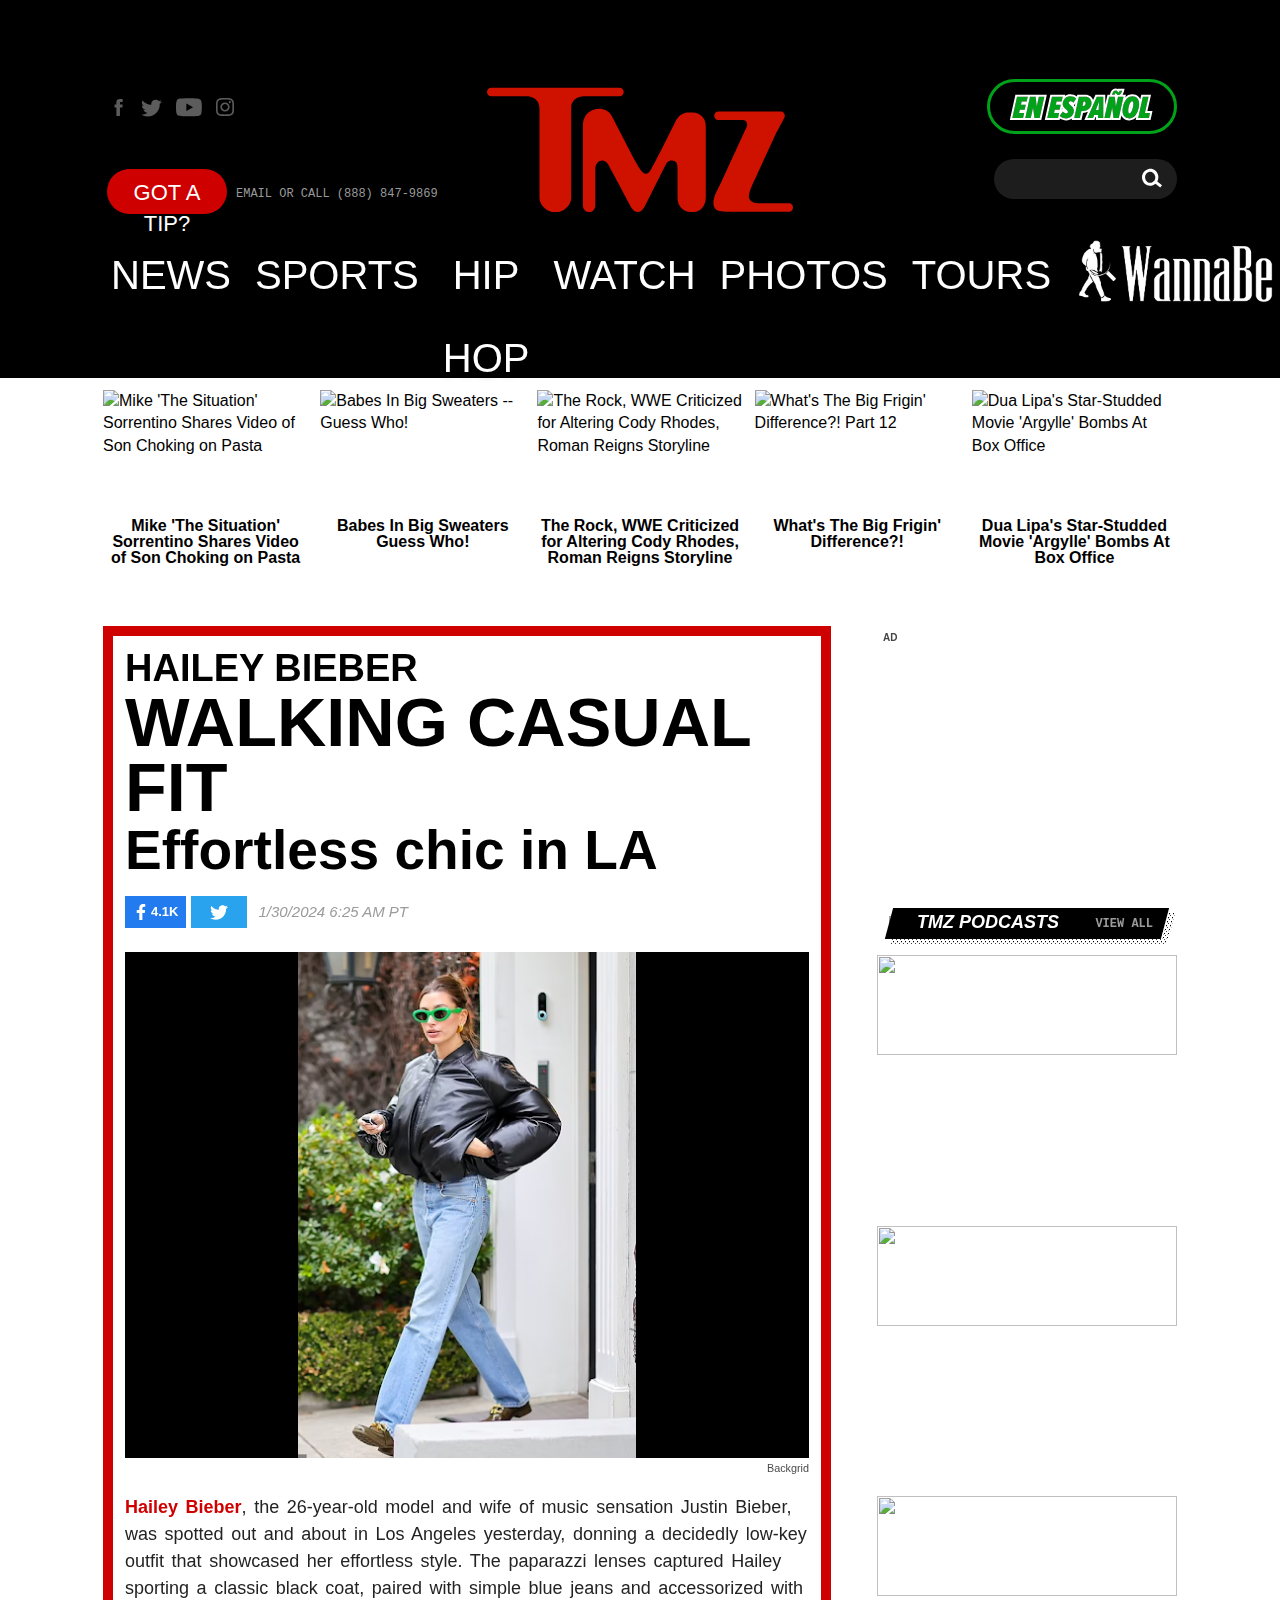
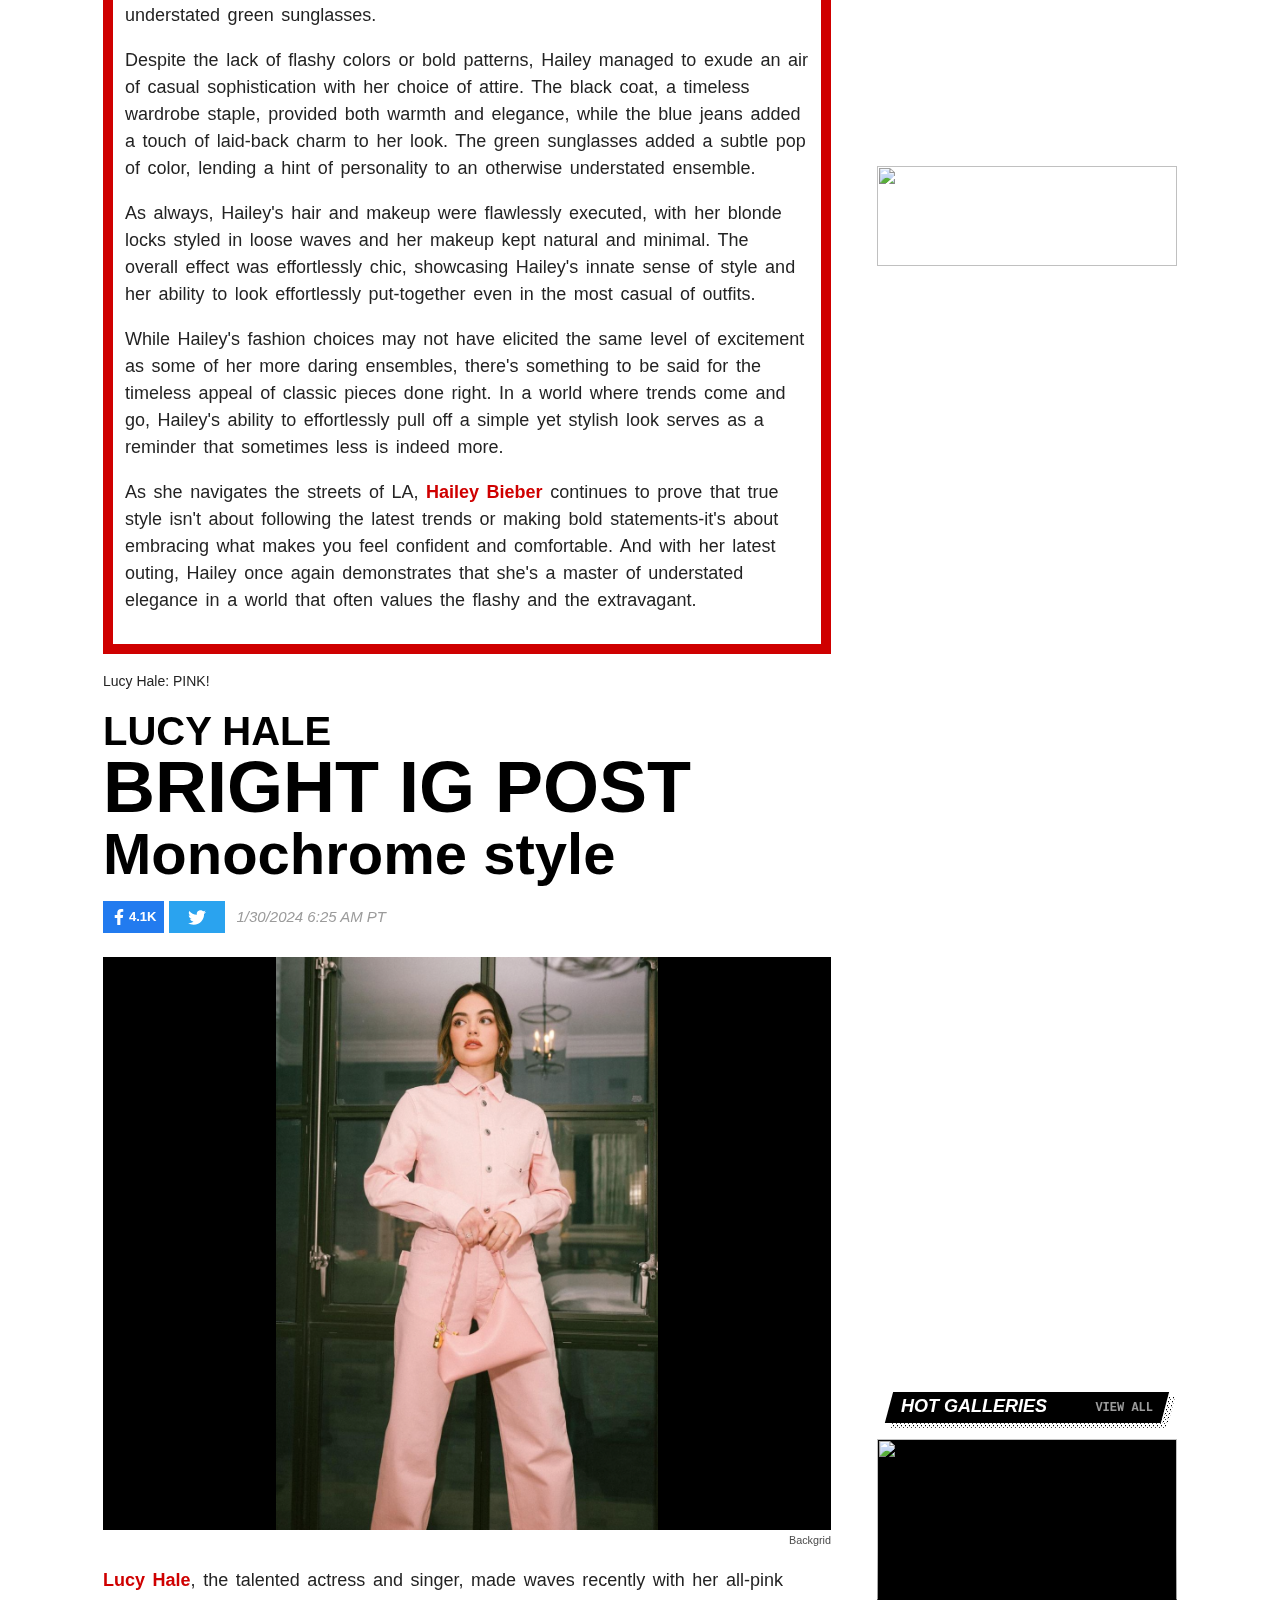
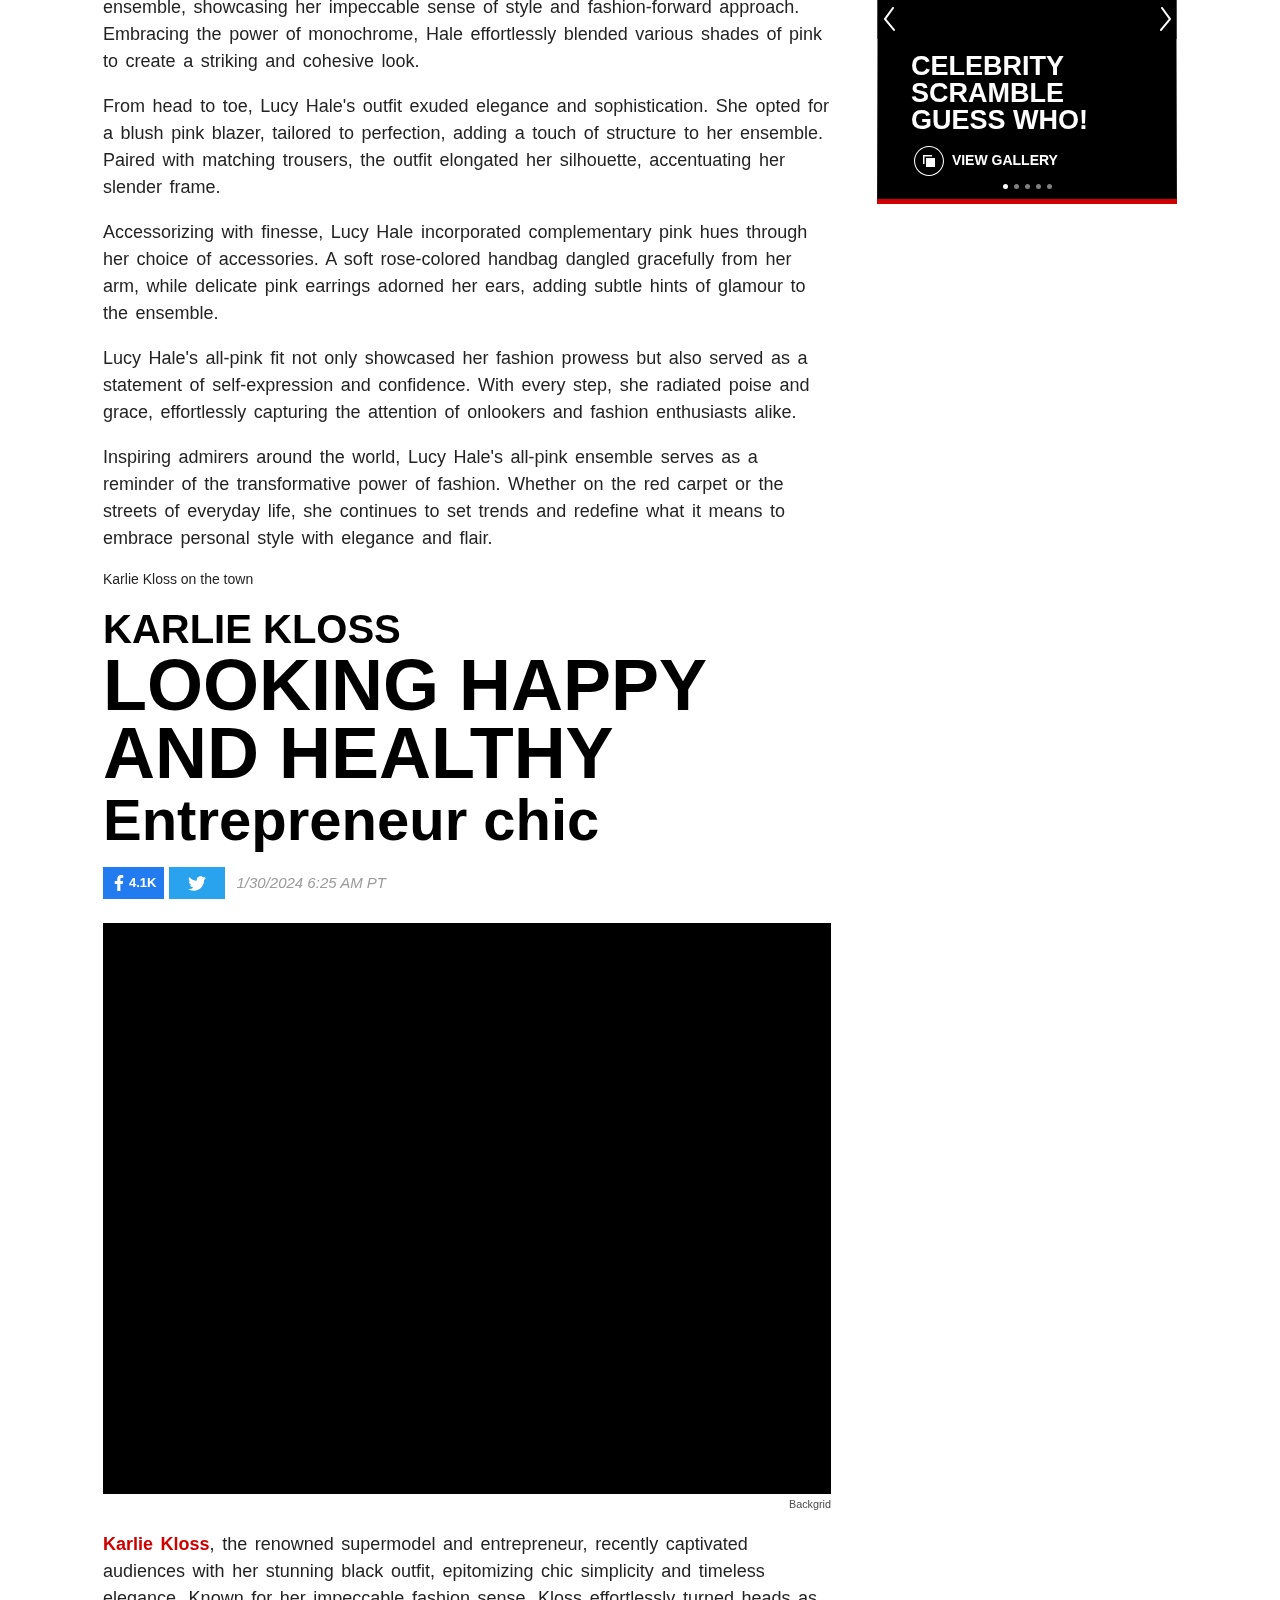
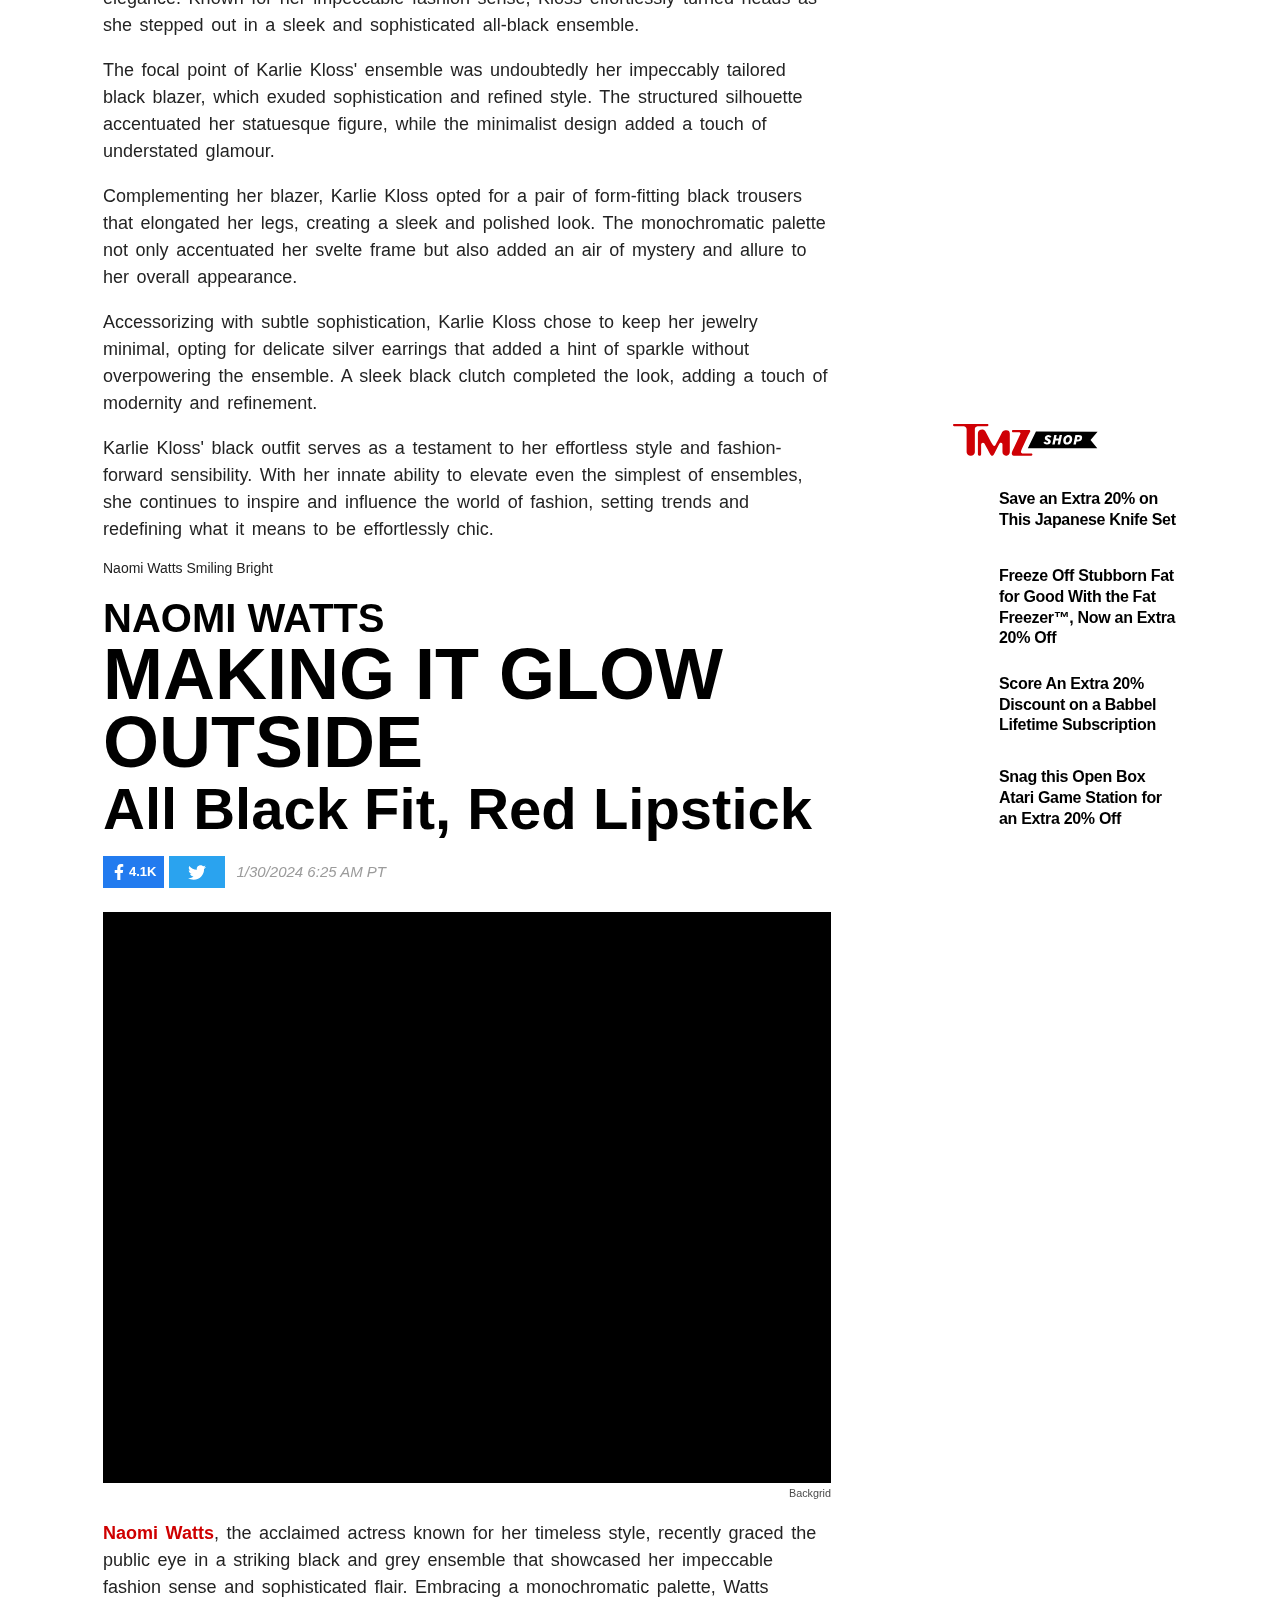
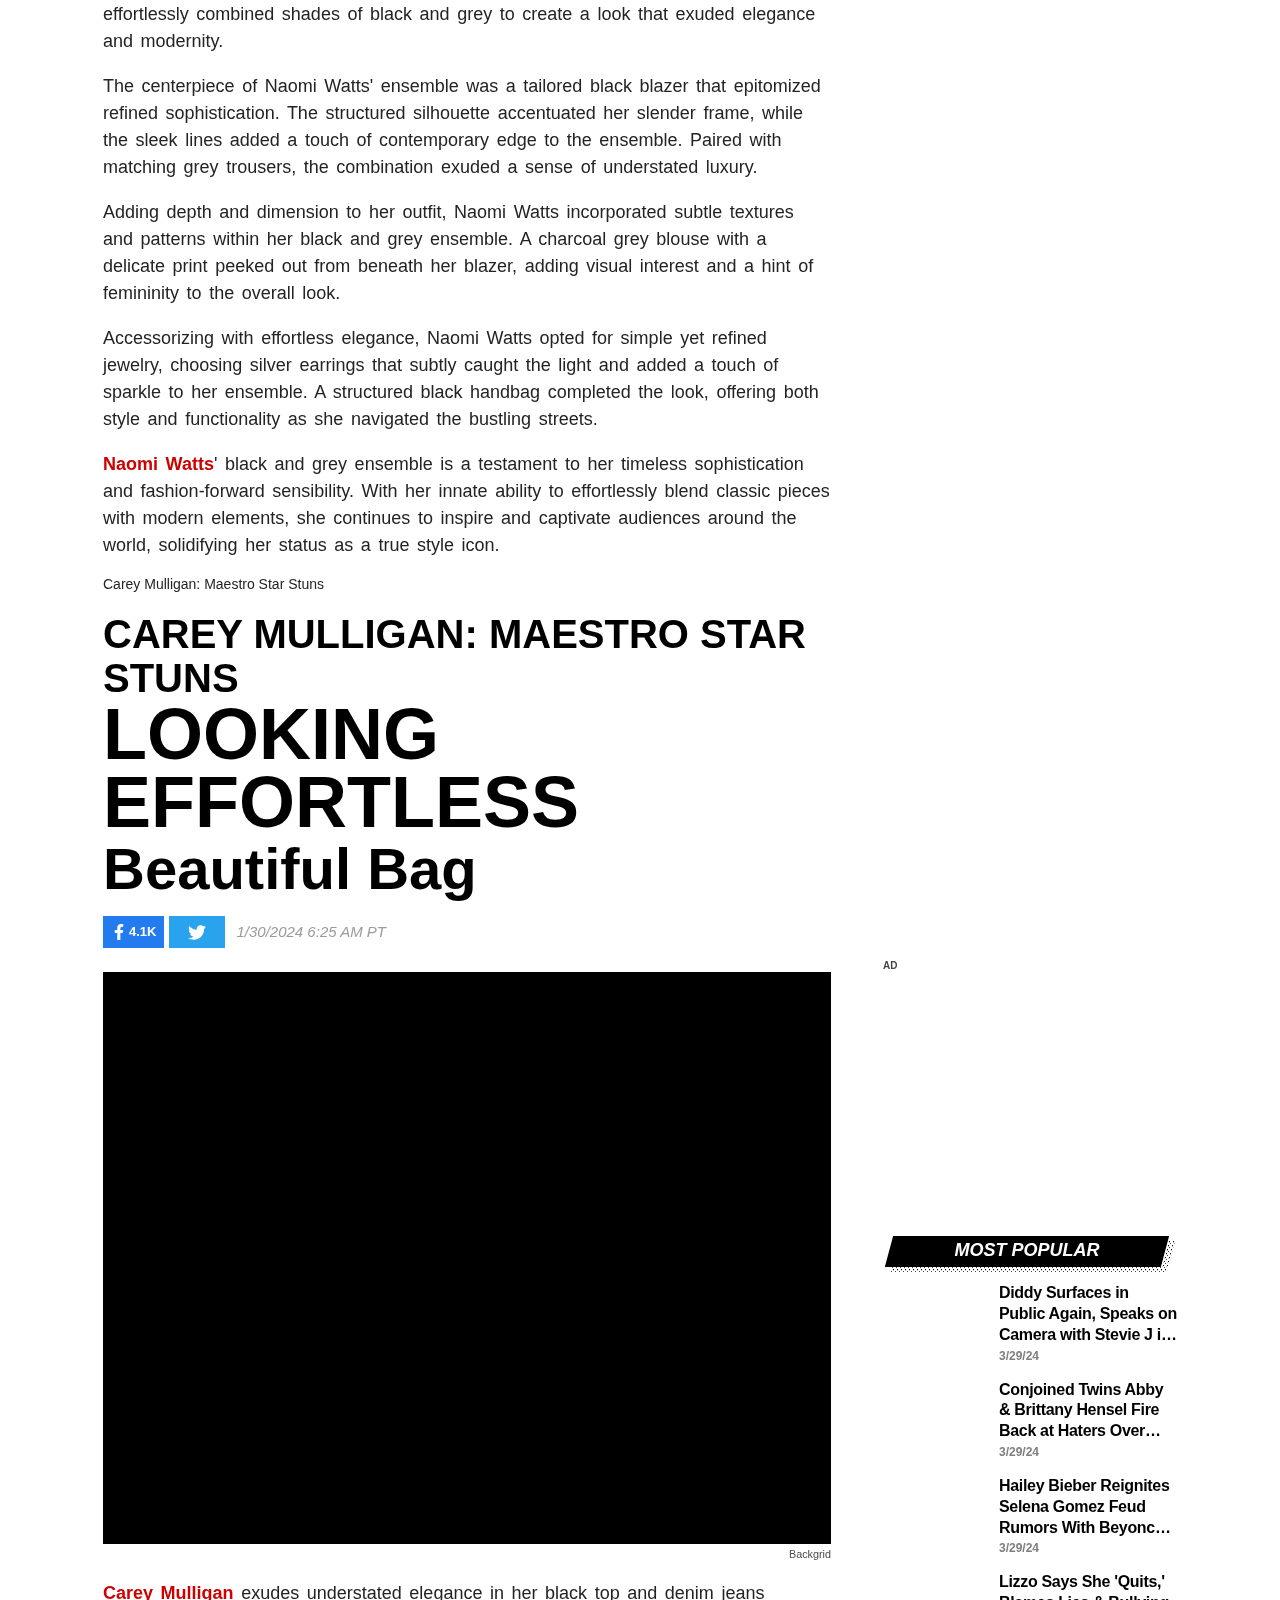
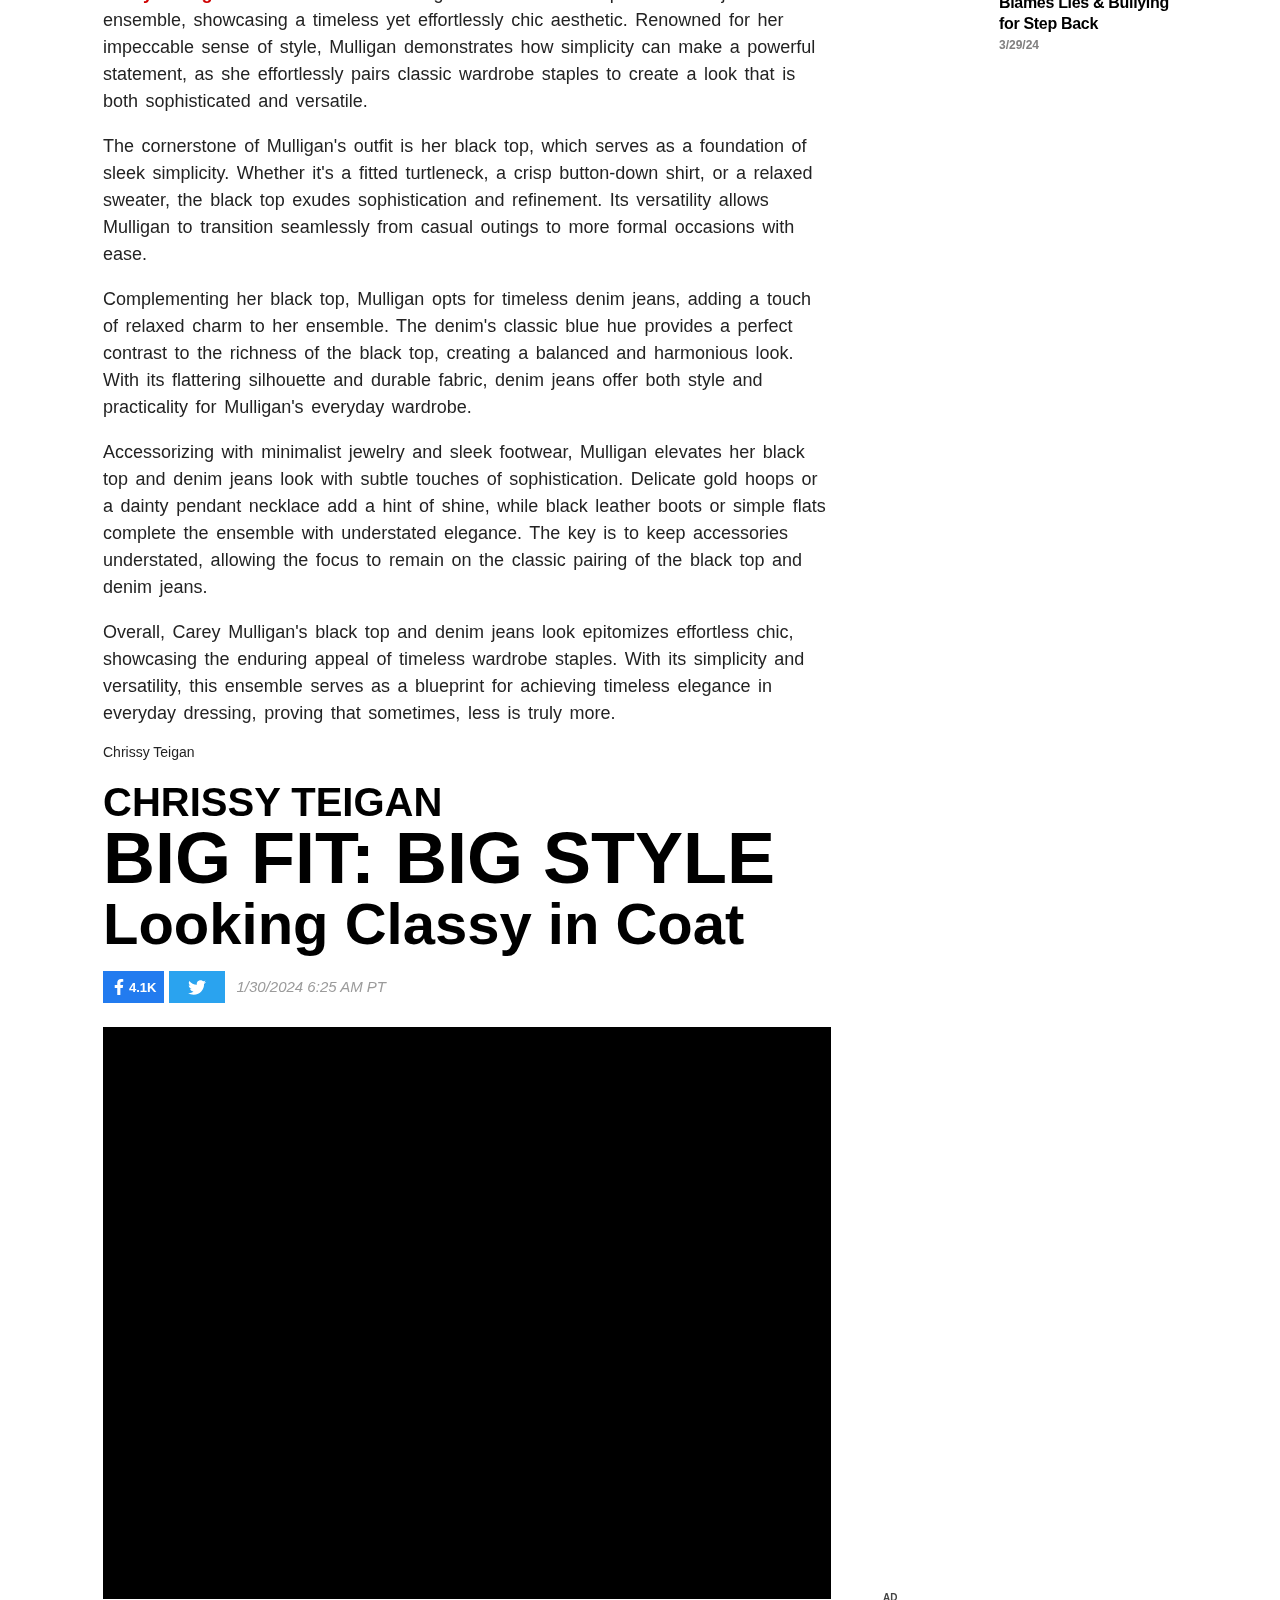
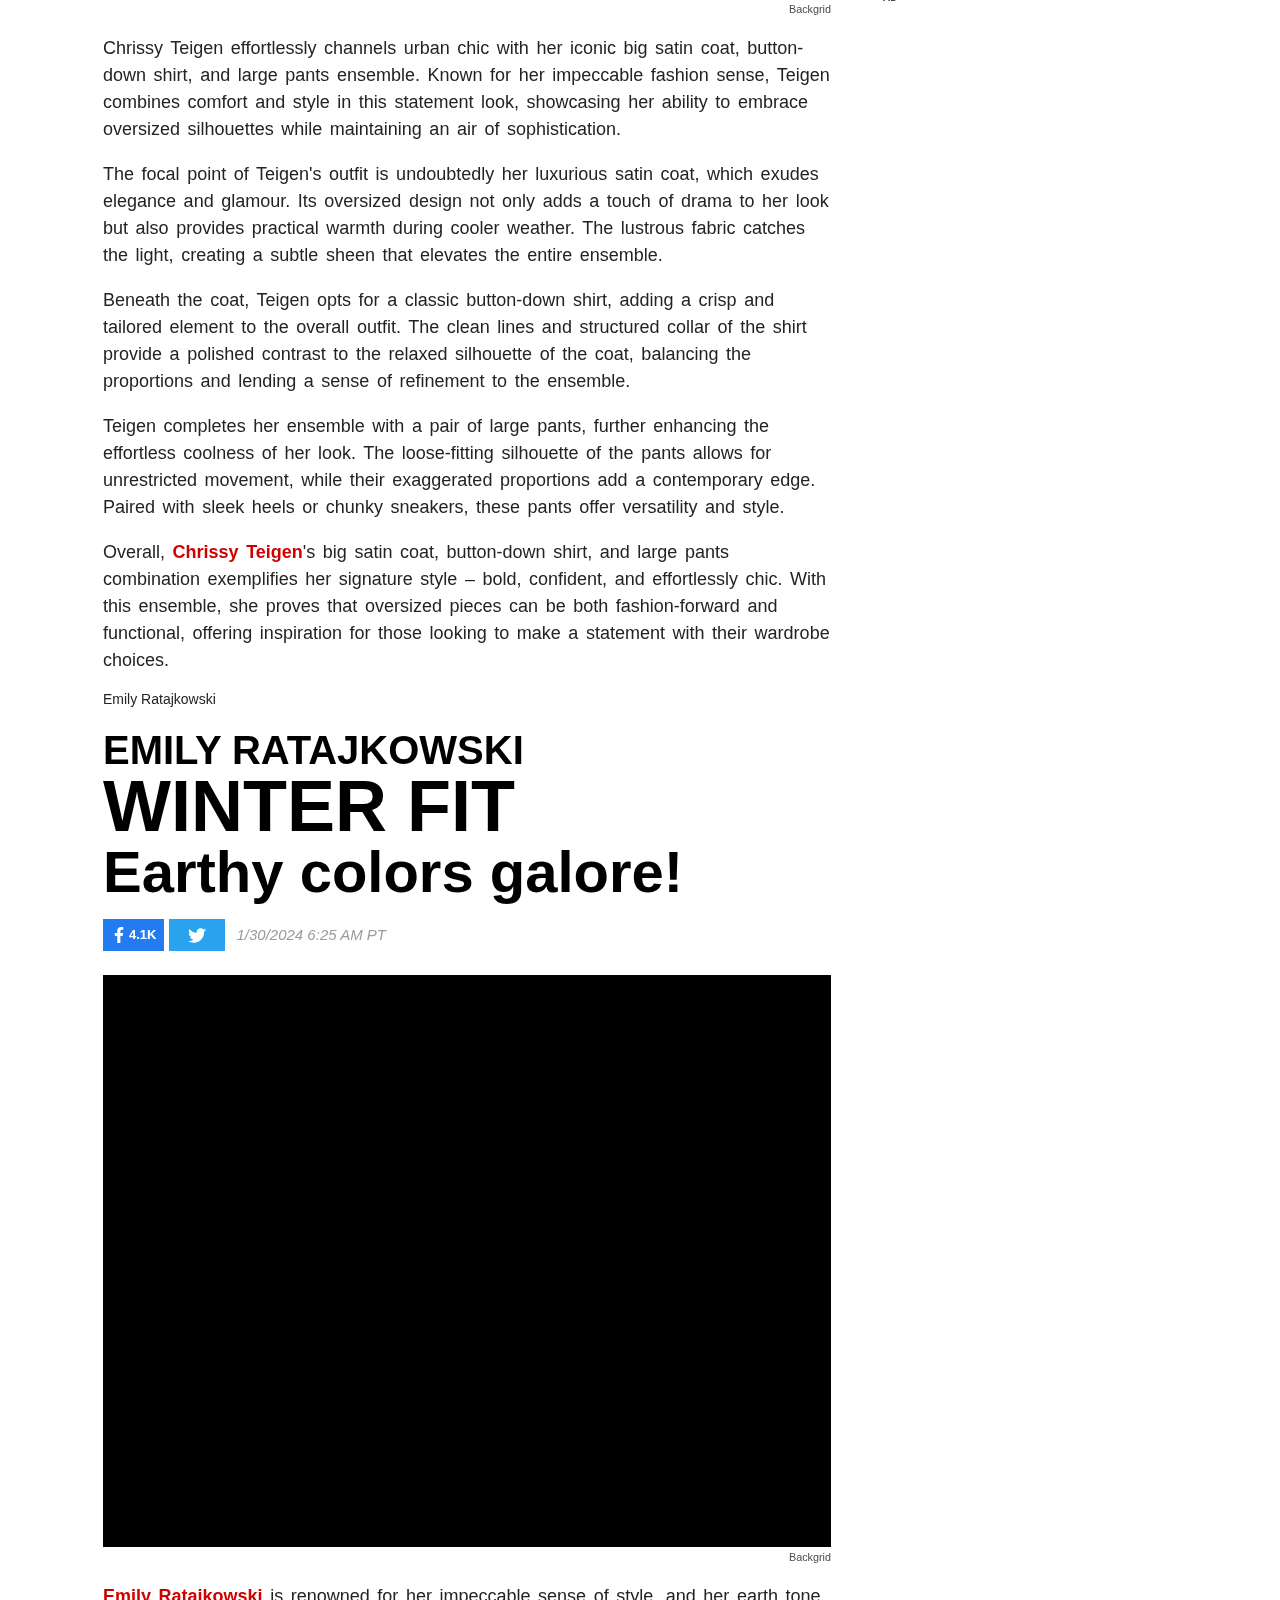
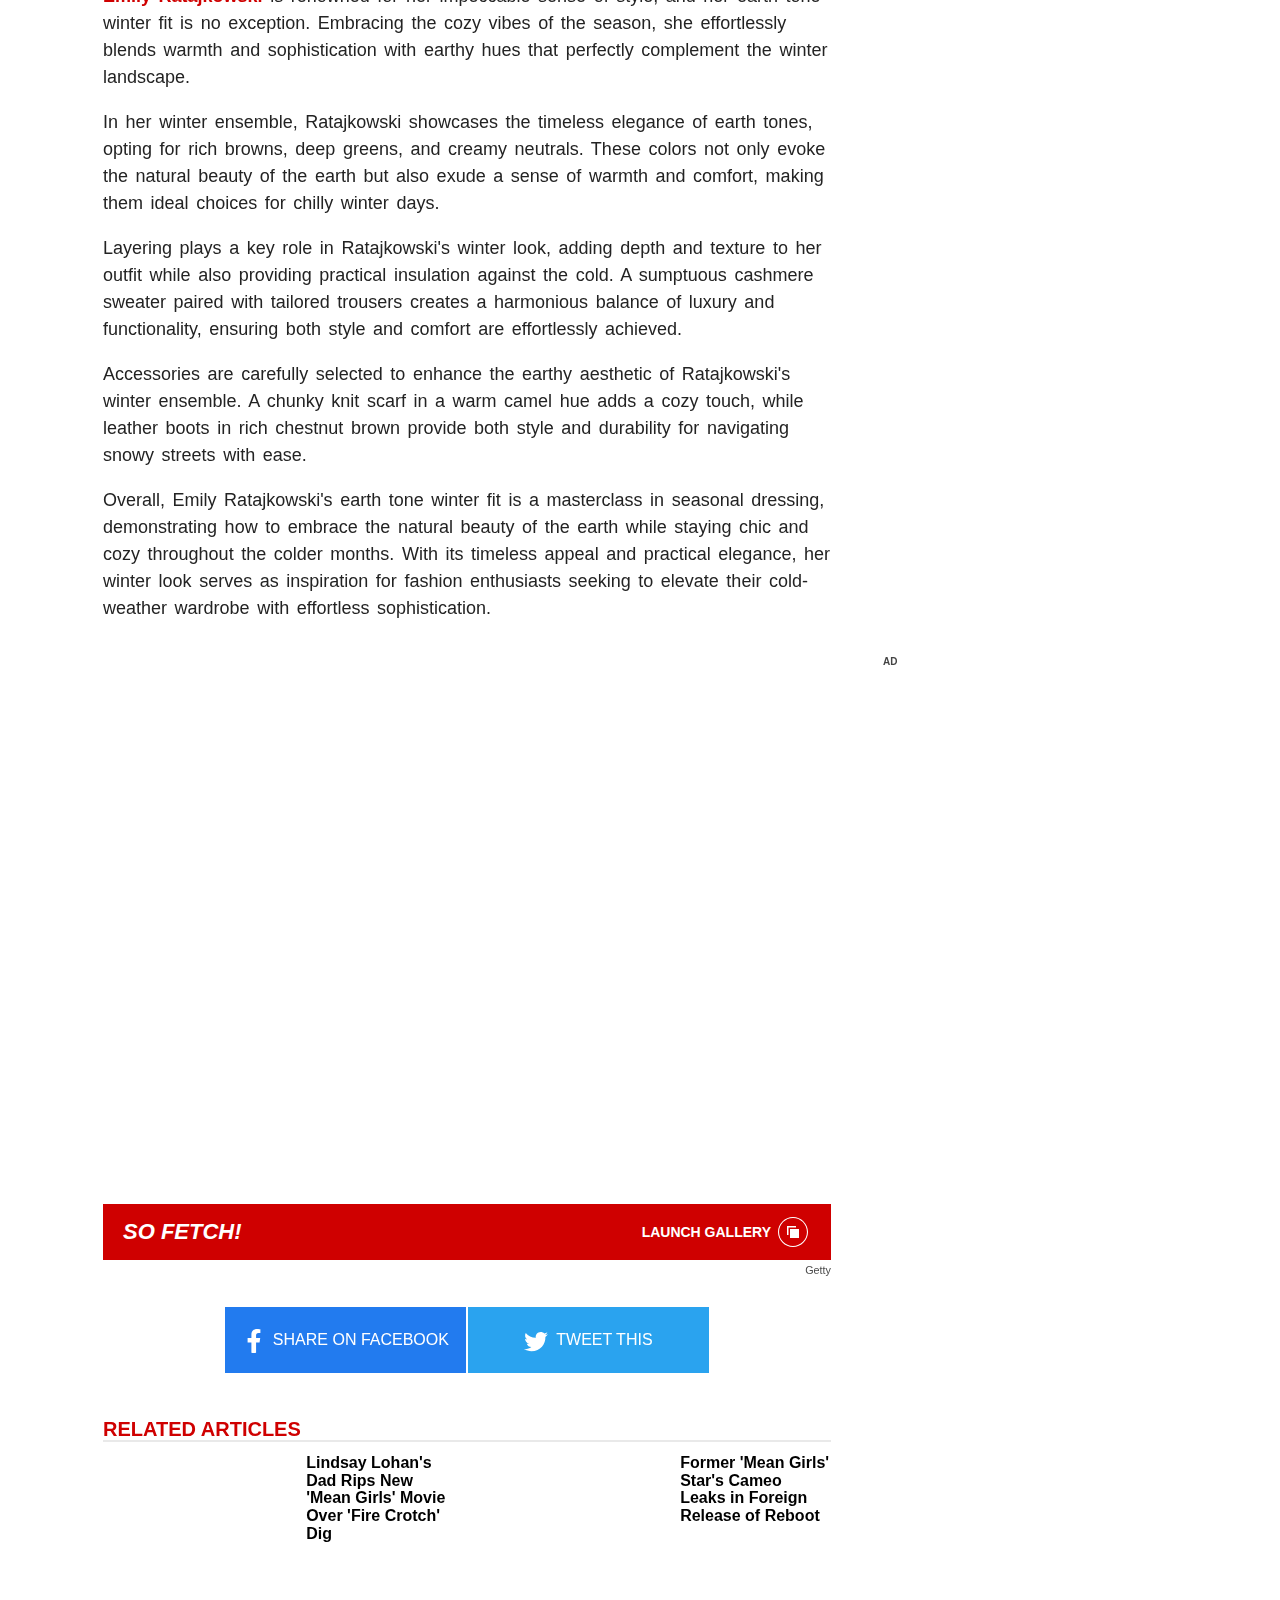
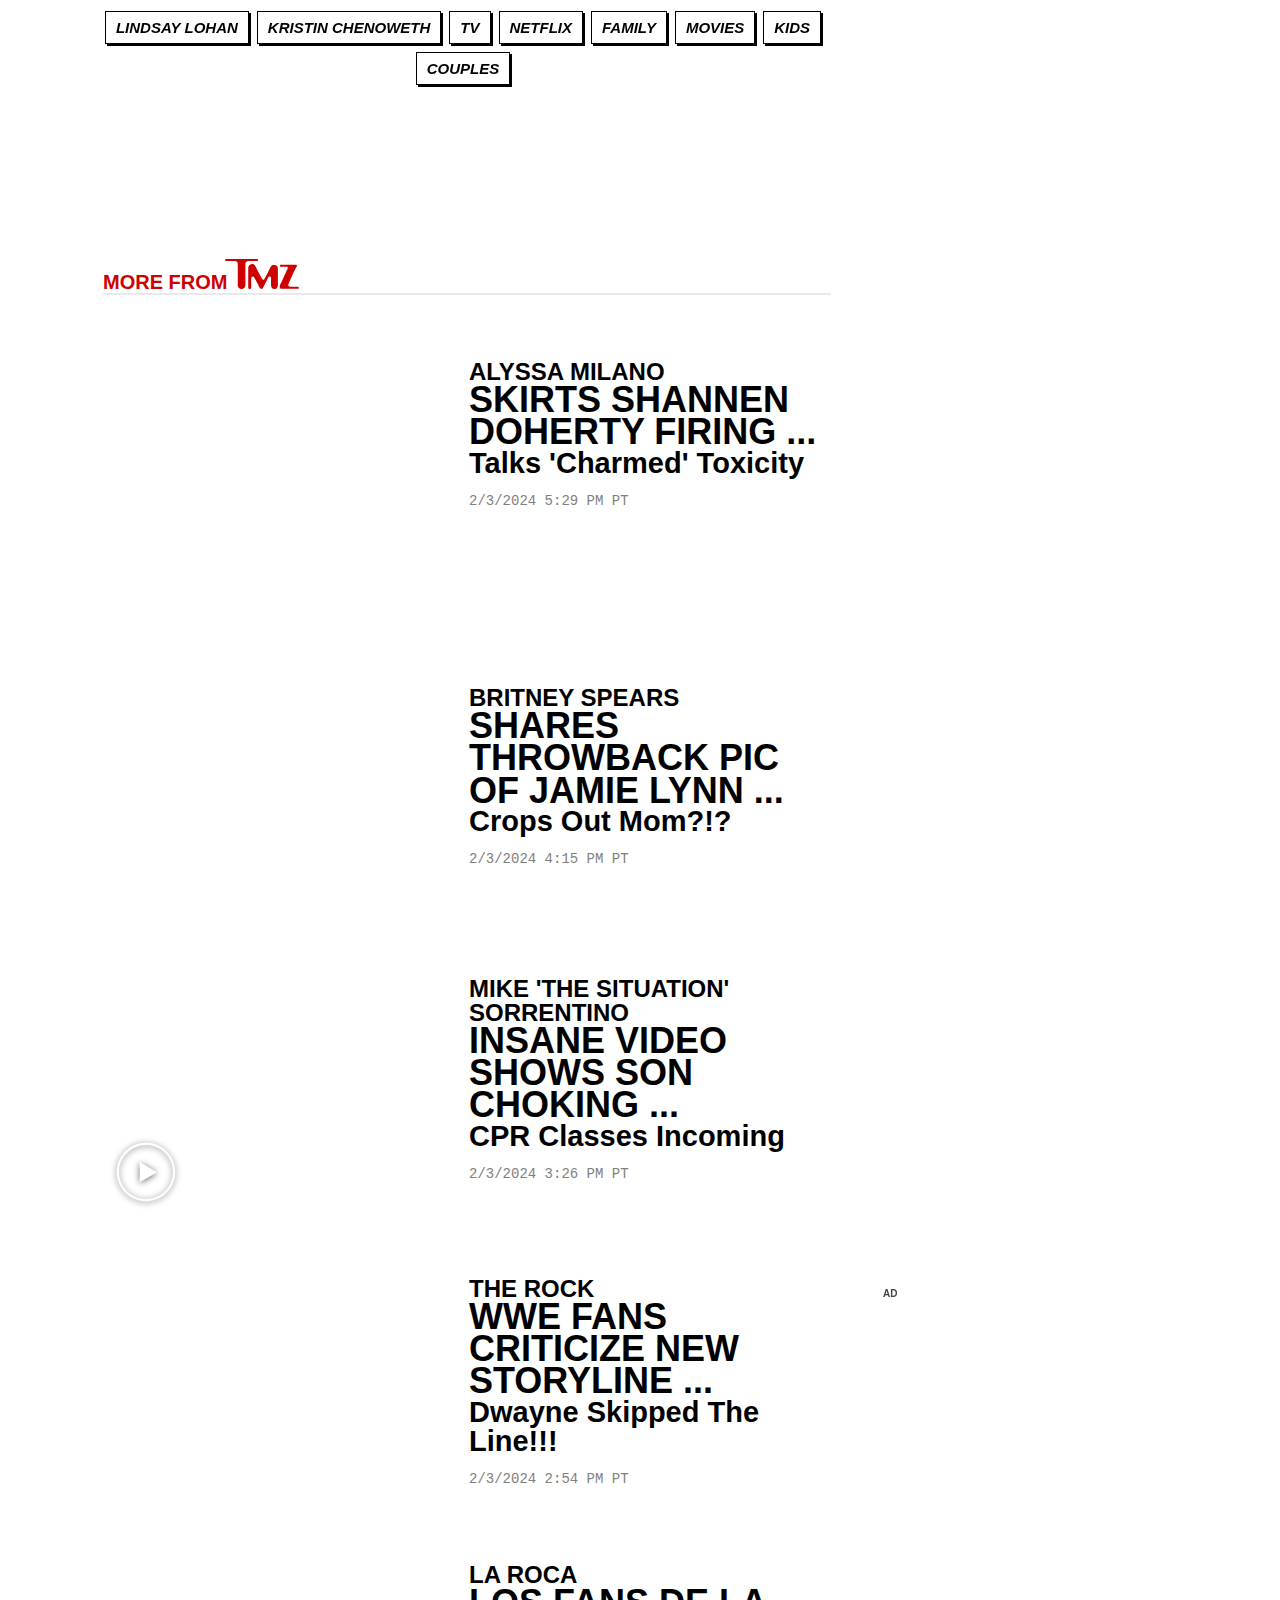
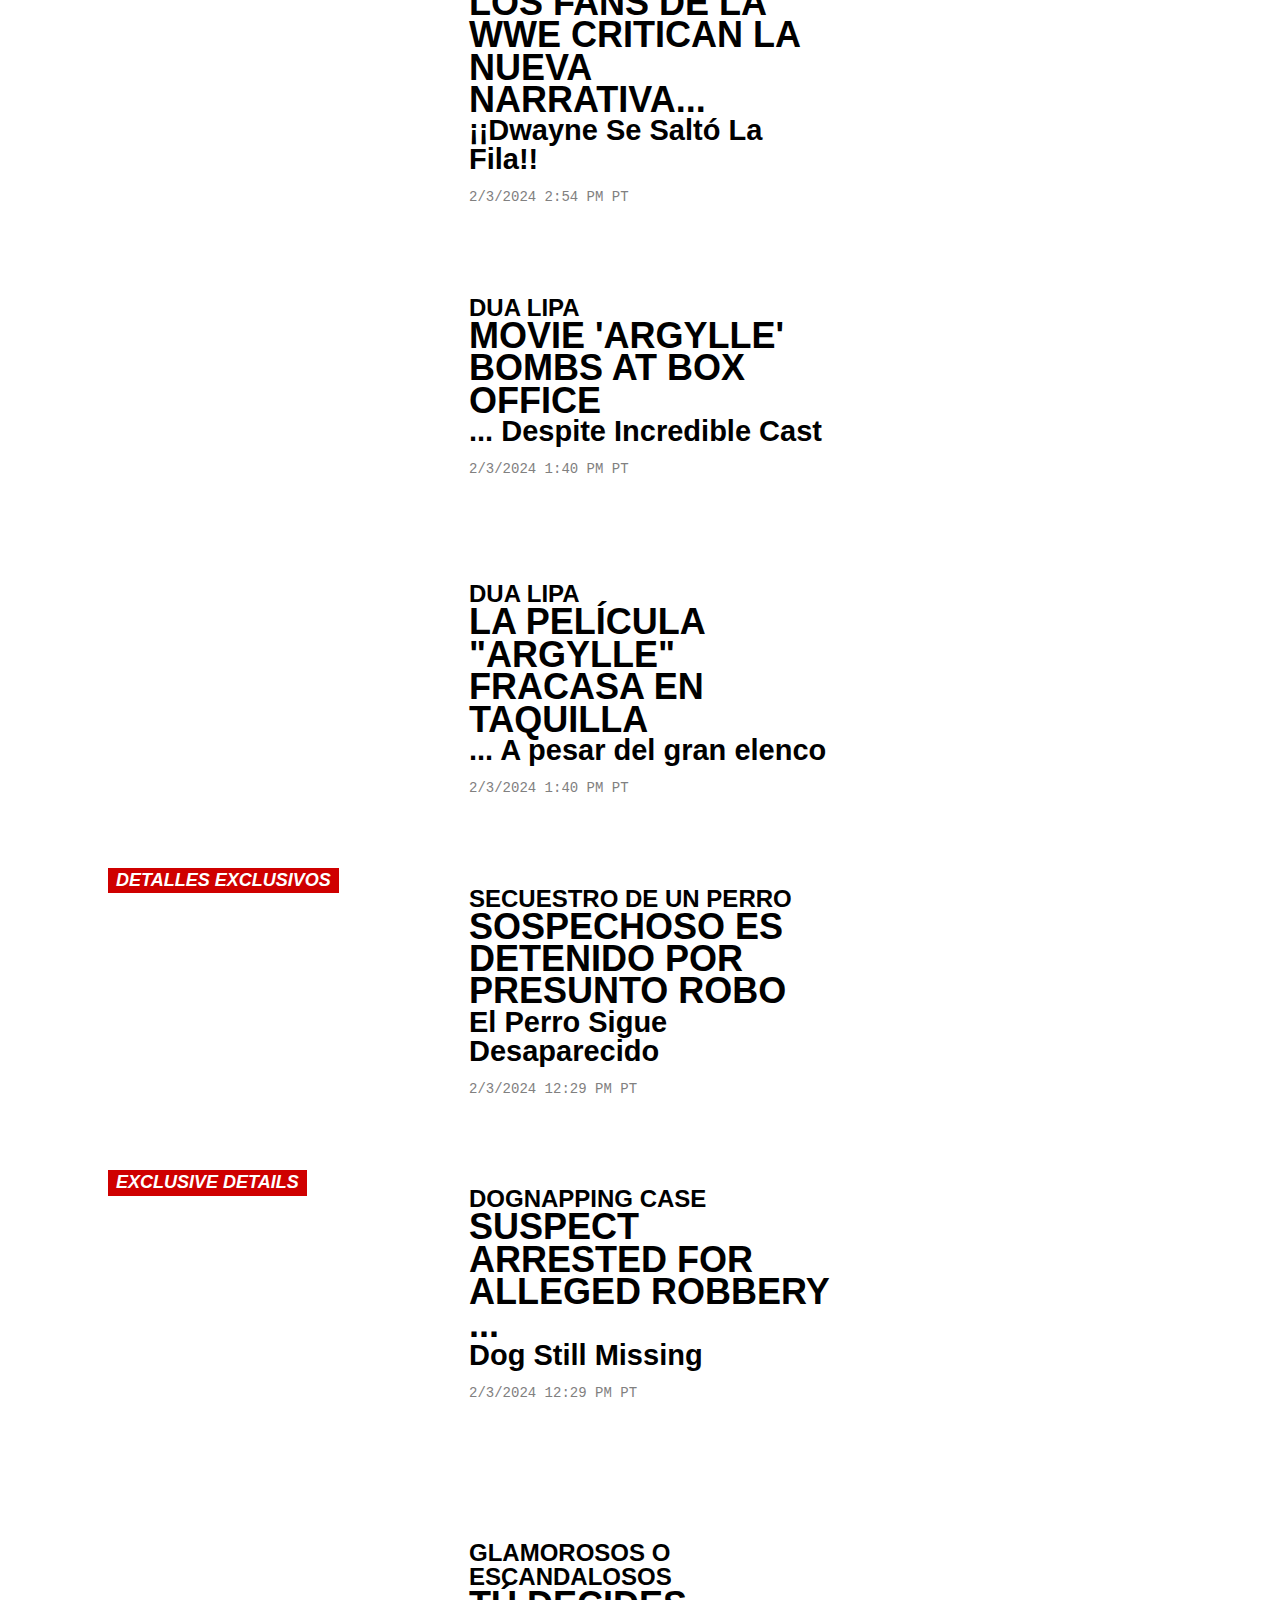
==== commit 51543a4e: "links on initial cards" ====
--- a/index.html
+++ b/index.html
@@ -18,7 +18,7 @@
   <meta name="viewport" content="width=device-width,initial-scale=1,minimum-scale=0.25,maximum-scale=10">
   <meta name="referrer" content="unsafe-url">
 
-  <title>Lindsay Lohan Takes Baby on Stroll with Husband During Netflix Shoot</title>
+  <title>TMZ News Today</title>
 
   <link rel="alternate" type="application/rss+xml"
     title="Celebrity Gossip | Entertainment News | Celebrity News | TMZ.com" href="/rss.xml">
@@ -48,7 +48,7 @@
         "@type": "WebPage",
         "@id": "https://www.tmz.com/2024/01/30/lindsay-lohan-husband-bader-shammas-family-stroll-baby-son-netflix/"
       },
-      "headline": "Lindsay Lohan Takes Baby on Stroll with Husband During Netflix Shoot",
+      "headline": "TMZ News Today",
       "description": "Lindsay Lohan is spreading her wings in the States lately -- she was just recently in NYC for some promo work -- and now, she's in Georgia ... where her little one is tagging along.",
               "image": [
           "https://imagez.tmz.com/image/b0/4by3/2024/01/30/b0102ac7b7de4287bab2993864d5c70c_xl.jpg",
@@ -83,7 +83,7 @@
   <meta property="og:type" content="article">
   <meta property="og:url"
     content="https://www.tmz.com/2024/01/30/lindsay-lohan-husband-bader-shammas-family-stroll-baby-son-netflix/">
-  <meta property="og:title" content="Lindsay Lohan Takes Baby on Stroll with Husband During Netflix Shoot">
+  <meta property="og:title" content="TMZ News Today">
   <meta property="og:description"
     content="Lindsay Lohan is spreading her wings in the States lately -- she was just recently in NYC for some promo work -- and now, she&#039;s in Georgia ... where her little one is tagging along.">
   <meta property="og:image"
@@ -92,7 +92,7 @@
   <meta name="twitter:site" content="@TMZ">
 
   <meta name="twitter:card" content="summary_large_image">
-  <meta name="twitter:title" content="Lindsay Lohan Takes Baby on Stroll with Husband During Netflix Shoot">
+  <meta name="twitter:title" content="TMZ News Today">
   <meta name="twitter:description"
     content="Lindsay Lohan is spreading her wings in the States lately -- she was just recently in NYC for some promo work -- and now, she&#039;s in Georgia ... where her little one is tagging along.">
   <meta name="twitter:image"
@@ -416,13 +416,13 @@
   <script>
     wbq.push(function loadPage() {
       window.TMZ.dispatch(window.TMZ.actions.loadPage({
-        title: "Lindsay Lohan Takes Baby on Stroll with Husband During Netflix Shoot",
+        title: "TMZ News Today",
         url: 'https://www.tmz.com/2024/01/30/lindsay-lohan-husband-bader-shammas-family-stroll-baby-son-netflix/',
         uri: '/2024/01/30/lindsay-lohan-husband-bader-shammas-family-stroll-baby-son-netflix/',
         query: {},
         benchmark: '105',
         etag: '72f0ee1d1c114c112ce2f8182835f396',
-        node: { "_schema": "pbj:tmz:news:node:article:1-0-2", "_id": "274b6019-c30e-495c-8c54-1b6499597c44", "status": "published", "etag": "28178d4cff4a3520f587b238364daad7", "created_at": "1706622490418661", "updated_at": "1706632301990764", "title": "Lindsay Lohan Takes Baby on Stroll with Husband During Netflix Shoot", "is_homepage_news": true, "allow_comments": true, "image_ref": "tmz:image-asset:image_jpg_20240130_b0102ac7b7de4287bab2993864d5c70c", "word_count": 315, "amp_enabled": true, "smartnews_enabled": true, "apple_news_enabled": true, "apple_news_id": "146f69b0-23c8-4ae6-8b23-bd722b8968fa", "apple_news_revision": "AAAAAAAAAAAAAAAAAAAAAQ==", "apple_news_share_url": "https:\/\/apple.news\/AFG9psCPISuaLI71yK4lo-g", "apple_news_updated_at": 1706632301, "facebook_instant_articles_enabled": true, "twitter_publish_enabled": true, "show_related_articles": false, "related_article_refs": ["tmz:article:71176588-4851-4d1d-96ff-937318db64e1", "tmz:article:a3ecbae9-1b00-4fd2-9c85-174da442345f"], "is_locked": false, "published_at": "2024-01-30T14:25:30.394974Z", "slug": "2024\/01\/30\/lindsay-lohan-husband-bader-shammas-family-stroll-baby-son-netflix", "blocks": [{ "_schema": "pbj:tmz:canvas:block:image-block:1-0-1", "etag": "29184ed3309fc7a7fd4609ff1841e546", "aside": false, "node_ref": "tmz:image-asset:image_jpg_20240130_b0102ac7b7de4287bab2993864d5c70c", "is_nsfw": false, "aspect_ratio": "auto" }, { "_schema": "pbj:tmz:canvas:block:text-block:1-0-0", "etag": "583f6b7029ef46c3296f77ea597b2444", "aside": false, "text": "<p><a href=\"https:\/\/www.tmz.com\/people\/lindsay-lohan\/\"><strong>Lindsay Lohan<\/strong><\/a> is spreading her wings in the States lately -- she was just recently in NYC for some promo work -- and now, she's in Georgia ... where her little one is tagging along.<\/p>" }, { "_schema": "pbj:tmz:canvas:block:text-block:1-0-0", "etag": "e4e3ee3d4c9fd9a71e3ed9d97c61ce0a", "aside": false, "text": "<p>The actress popped up in Alpharetta, GA Monday -- about 40 minutes outside of Atlanta -- where she and her husband, <strong>Bader Shammas<\/strong>, were on a nice little walk with their baby boy, <strong>Luai<\/strong>, who was chillin' in his stroller ... with dad taking care of push duties, as LiLo snacked.<\/p>" }, { "_schema": "pbj:tmz:canvas:block:youtube-video-block:1-0-0", "etag": "e21fec4e8362e56aeac1dcb2d9d22c8d", "aside": false, "id": "bsNIJd45jYM", "autoplay": false, "start_at": 0 }, { "_schema": "pbj:tmz:canvas:block:text-block:1-0-0", "etag": "2ae3f506b6bd8dbf439237990178dd5b", "aside": false, "text": "<p>If you're wondering what the heck Lindsay and co. are doing in the southern state right now -- you might be happy to hear it's likely work-related ... namely, a new Netflix movie.<\/p>" }, { "_schema": "pbj:tmz:canvas:block:video-block:1-0-0", "etag": "087af897ed090715ab7adfac2f38d0fc", "aside": false, "node_ref": "tmz:video:2bd45f14-617b-4823-8f09-e1f4f32b4d9f", "autoplay": false, "muted": false, "start_at": 0, "show_more_videos": false }, { "_schema": "pbj:tmz:canvas:block:text-block:1-0-0", "etag": "f379e9371cd96368c06f3347b67928b2", "aside": false, "text": "<p>She was recently announced to star in yet another Christmas flick opposite <a href=\"https:\/\/www.tmz.com\/people\/kristin-chenoweth\/\"><strong>Kristin Chenoweth<\/strong><\/a> -- this after having been in a different Xmas movie for them a couple years back, 'Falling for Christmas.'<\/p>" }, { "_schema": "pbj:tmz:canvas:block:text-block:1-0-0", "etag": "4b636bb74d9d2db5fa18decb245633df", "aside": false, "text": "<p>Seems the streamer liked her stuff and signed her up for another one! BTW, we recently got Kristin at LAX ... and she had some kind words for Lindsay -- saying she's a pleasure to work with.<\/p>" }, { "_schema": "pbj:tmz:canvas:block:video-block:1-0-0", "etag": "b01b9b7b4bd4f9c7f4e9d132b58670d9", "aside": true, "node_ref": "tmz:video:bfbb8420-92d2-413a-be36-79bf3c87bdb2", "autoplay": false, "muted": false, "start_at": 0, "show_more_videos": false }, { "_schema": "pbj:tmz:canvas:block:text-block:1-0-0", "etag": "f2f47caf337348ac68f4326cfc6690ef", "aside": false, "text": "<p>Seeing how films\/shows are constantly filming in the state of Georgia -- and with 'Our Little Secret' already in production -- it's a safe bet that's exactly what LiLo's shooting right now. Lucky for her, she's got her family right by her side ... which seems to be her new norm.<\/p>" }, { "_schema": "pbj:tmz:canvas:block:gallery-block:1-0-0", "etag": "71fcc171c2c2380e2245b42e2e67adc0", "aside": false, "node_ref": "tmz:gallery:429efb7c-232b-48a3-81f1-f6228e252ada", "launch_text": "lindsay & bader together", "aspect_ratio": "auto", "start_at_poster": true }, { "_schema": "pbj:tmz:canvas:block:text-block:1-0-0", "etag": "2d87b09c3325c60031d3b3553b1f2035", "aside": false, "text": "<p>It's interesting ... Lindsay normally lives abroad in Dubai, but lately -- she's been here in America for business. Like we said up top ... she was just in the Big Apple a couple weeks ago for the <a href=\"https:\/\/www.tmz.com\/2024\/01\/09\/lindsay-lohan-surprise-appearance-mean-girls-premiere-tina-fey\/\"><strong>premiere of the new 'Mean Girls'<\/strong><\/a> ... in which she had a brief cameo\/appearance.<\/p>" }, { "_schema": "pbj:tmz:canvas:block:gallery-block:1-0-0", "etag": "ff47b2309717f64ed42998552260b94e", "aside": false, "node_ref": "tmz:gallery:73ac7d78-6c8a-486e-bfda-47bfd179ff4b", "aspect_ratio": "auto", "start_at_poster": true }, { "_schema": "pbj:tmz:canvas:block:text-block:1-0-0", "etag": "81e89d8d52256e10201324c1fe816b66", "aside": false, "text": "<p>It's kinda cool seeing her do the Hollywood thing again after being away for so long. Welcome back!<\/p>" }], "ads_enabled": true, "meta_description": "Lindsay Lohan is spreading her wings in the States lately -- she was just recently in NYC for some promo work -- and now, she's in Georgia ... where her little one is tagging along.", "is_unlisted": false, "order_date": "2024-01-30T14:15:30.394000Z", "hf": ["Lindsay Lohan", "On Mommy & Actress Duties in GA", "Strolling w\/ Baby & Hubby"], "hf_sizes": [3, 1, 2], "hf_styles": ["uppercase", "uppercase", "none"], "primary_person_refs": ["tmz:person:dd1759b3-a4d1-5035-9756-7ab6834ce9d8"], "person_refs": ["tmz:person:c1f8a6d4-718b-5c4b-8bb2-cdca82a4b563", "tmz:person:dd1759b3-a4d1-5035-9756-7ab6834ce9d8"], "category_refs": ["tmz:category:1c6d07e8-0cb6-53f1-98c8-f1bda378daca", "tmz:category:266fec86-1626-5c53-94a1-247754875355", "tmz:category:350f1b7d-3fba-53e0-b6a8-e94dae3e9c02", "tmz:category:5b3071e5-14d6-5d42-8650-ce1a5a930b43", "tmz:category:7b352172-aabb-57e3-89f5-624ed990a1dc", "tmz:category:83e3184c-946f-52cf-a806-9a6ec9d8d723"], "channel_ref": "tmz:channel:a404ebda-93e5-49aa-b60f-aaecd8c9b63c" },
+        node: { "_schema": "pbj:tmz:news:node:article:1-0-2", "_id": "274b6019-c30e-495c-8c54-1b6499597c44", "status": "published", "etag": "28178d4cff4a3520f587b238364daad7", "created_at": "1706622490418661", "updated_at": "1706632301990764", "title": "TMZ News Today", "is_homepage_news": true, "allow_comments": true, "image_ref": "tmz:image-asset:image_jpg_20240130_b0102ac7b7de4287bab2993864d5c70c", "word_count": 315, "amp_enabled": true, "smartnews_enabled": true, "apple_news_enabled": true, "apple_news_id": "146f69b0-23c8-4ae6-8b23-bd722b8968fa", "apple_news_revision": "AAAAAAAAAAAAAAAAAAAAAQ==", "apple_news_share_url": "https:\/\/apple.news\/AFG9psCPISuaLI71yK4lo-g", "apple_news_updated_at": 1706632301, "facebook_instant_articles_enabled": true, "twitter_publish_enabled": true, "show_related_articles": false, "related_article_refs": ["tmz:article:71176588-4851-4d1d-96ff-937318db64e1", "tmz:article:a3ecbae9-1b00-4fd2-9c85-174da442345f"], "is_locked": false, "published_at": "2024-01-30T14:25:30.394974Z", "slug": "2024\/01\/30\/lindsay-lohan-husband-bader-shammas-family-stroll-baby-son-netflix", "blocks": [{ "_schema": "pbj:tmz:canvas:block:image-block:1-0-1", "etag": "29184ed3309fc7a7fd4609ff1841e546", "aside": false, "node_ref": "tmz:image-asset:image_jpg_20240130_b0102ac7b7de4287bab2993864d5c70c", "is_nsfw": false, "aspect_ratio": "auto" }, { "_schema": "pbj:tmz:canvas:block:text-block:1-0-0", "etag": "583f6b7029ef46c3296f77ea597b2444", "aside": false, "text": "<p><a href=\"https:\/\/www.tmz.com\/people\/lindsay-lohan\/\"><strong>Lindsay Lohan<\/strong><\/a> is spreading her wings in the States lately -- she was just recently in NYC for some promo work -- and now, she's in Georgia ... where her little one is tagging along.<\/p>" }, { "_schema": "pbj:tmz:canvas:block:text-block:1-0-0", "etag": "e4e3ee3d4c9fd9a71e3ed9d97c61ce0a", "aside": false, "text": "<p>The actress popped up in Alpharetta, GA Monday -- about 40 minutes outside of Atlanta -- where she and her husband, <strong>Bader Shammas<\/strong>, were on a nice little walk with their baby boy, <strong>Luai<\/strong>, who was chillin' in his stroller ... with dad taking care of push duties, as LiLo snacked.<\/p>" }, { "_schema": "pbj:tmz:canvas:block:youtube-video-block:1-0-0", "etag": "e21fec4e8362e56aeac1dcb2d9d22c8d", "aside": false, "id": "bsNIJd45jYM", "autoplay": false, "start_at": 0 }, { "_schema": "pbj:tmz:canvas:block:text-block:1-0-0", "etag": "2ae3f506b6bd8dbf439237990178dd5b", "aside": false, "text": "<p>If you're wondering what the heck Lindsay and co. are doing in the southern state right now -- you might be happy to hear it's likely work-related ... namely, a new Netflix movie.<\/p>" }, { "_schema": "pbj:tmz:canvas:block:video-block:1-0-0", "etag": "087af897ed090715ab7adfac2f38d0fc", "aside": false, "node_ref": "tmz:video:2bd45f14-617b-4823-8f09-e1f4f32b4d9f", "autoplay": false, "muted": false, "start_at": 0, "show_more_videos": false }, { "_schema": "pbj:tmz:canvas:block:text-block:1-0-0", "etag": "f379e9371cd96368c06f3347b67928b2", "aside": false, "text": "<p>She was recently announced to star in yet another Christmas flick opposite <a href=\"https:\/\/www.tmz.com\/people\/kristin-chenoweth\/\"><strong>Kristin Chenoweth<\/strong><\/a> -- this after having been in a different Xmas movie for them a couple years back, 'Falling for Christmas.'<\/p>" }, { "_schema": "pbj:tmz:canvas:block:text-block:1-0-0", "etag": "4b636bb74d9d2db5fa18decb245633df", "aside": false, "text": "<p>Seems the streamer liked her stuff and signed her up for another one! BTW, we recently got Kristin at LAX ... and she had some kind words for Lindsay -- saying she's a pleasure to work with.<\/p>" }, { "_schema": "pbj:tmz:canvas:block:video-block:1-0-0", "etag": "b01b9b7b4bd4f9c7f4e9d132b58670d9", "aside": true, "node_ref": "tmz:video:bfbb8420-92d2-413a-be36-79bf3c87bdb2", "autoplay": false, "muted": false, "start_at": 0, "show_more_videos": false }, { "_schema": "pbj:tmz:canvas:block:text-block:1-0-0", "etag": "f2f47caf337348ac68f4326cfc6690ef", "aside": false, "text": "<p>Seeing how films\/shows are constantly filming in the state of Georgia -- and with 'Our Little Secret' already in production -- it's a safe bet that's exactly what LiLo's shooting right now. Lucky for her, she's got her family right by her side ... which seems to be her new norm.<\/p>" }, { "_schema": "pbj:tmz:canvas:block:gallery-block:1-0-0", "etag": "71fcc171c2c2380e2245b42e2e67adc0", "aside": false, "node_ref": "tmz:gallery:429efb7c-232b-48a3-81f1-f6228e252ada", "launch_text": "lindsay & bader together", "aspect_ratio": "auto", "start_at_poster": true }, { "_schema": "pbj:tmz:canvas:block:text-block:1-0-0", "etag": "2d87b09c3325c60031d3b3553b1f2035", "aside": false, "text": "<p>It's interesting ... Lindsay normally lives abroad in Dubai, but lately -- she's been here in America for business. Like we said up top ... she was just in the Big Apple a couple weeks ago for the <a href=\"https:\/\/www.tmz.com\/2024\/01\/09\/lindsay-lohan-surprise-appearance-mean-girls-premiere-tina-fey\/\"><strong>premiere of the new 'Mean Girls'<\/strong><\/a> ... in which she had a brief cameo\/appearance.<\/p>" }, { "_schema": "pbj:tmz:canvas:block:gallery-block:1-0-0", "etag": "ff47b2309717f64ed42998552260b94e", "aside": false, "node_ref": "tmz:gallery:73ac7d78-6c8a-486e-bfda-47bfd179ff4b", "aspect_ratio": "auto", "start_at_poster": true }, { "_schema": "pbj:tmz:canvas:block:text-block:1-0-0", "etag": "81e89d8d52256e10201324c1fe816b66", "aside": false, "text": "<p>It's kinda cool seeing her do the Hollywood thing again after being away for so long. Welcome back!<\/p>" }], "ads_enabled": true, "meta_description": "Lindsay Lohan is spreading her wings in the States lately -- she was just recently in NYC for some promo work -- and now, she's in Georgia ... where her little one is tagging along.", "is_unlisted": false, "order_date": "2024-01-30T14:15:30.394000Z", "hf": ["Lindsay Lohan", "On Mommy & Actress Duties in GA", "Strolling w\/ Baby & Hubby"], "hf_sizes": [3, 1, 2], "hf_styles": ["uppercase", "uppercase", "none"], "primary_person_refs": ["tmz:person:dd1759b3-a4d1-5035-9756-7ab6834ce9d8"], "person_refs": ["tmz:person:c1f8a6d4-718b-5c4b-8bb2-cdca82a4b563", "tmz:person:dd1759b3-a4d1-5035-9756-7ab6834ce9d8"], "category_refs": ["tmz:category:1c6d07e8-0cb6-53f1-98c8-f1bda378daca", "tmz:category:266fec86-1626-5c53-94a1-247754875355", "tmz:category:350f1b7d-3fba-53e0-b6a8-e94dae3e9c02", "tmz:category:5b3071e5-14d6-5d42-8650-ce1a5a930b43", "tmz:category:7b352172-aabb-57e3-89f5-624ed990a1dc", "tmz:category:83e3184c-946f-52cf-a806-9a6ec9d8d723"], "channel_ref": "tmz:channel:a404ebda-93e5-49aa-b60f-aaecd8c9b63c" },
         nodeRef: 'tmz:article:274b6019-c30e-495c-8c54-1b6499597c44',
         derefs: { "tmz:channel:a404ebda-93e5-49aa-b60f-aaecd8c9b63c": { "_schema": "pbj:tmz:taxonomy:node:channel:1-0-0", "_id": "a404ebda-93e5-49aa-b60f-aaecd8c9b63c", "status": "published", "etag": "b996bae8df82775ba9eeb9f690114377", "created_at": "1554929836000000", "updated_at": "1579118875396652", "title": "TV", "tags": { "cf_slug": "tv", "apple_news_section_url": "https:\/\/news-api.apple.com\/sections\/c296a8b1-2257-4bd9-bee3-e6b02379a62b", "cf_element": "channel", "site_section": "news", "cf_guid": "357edd97-8330-4687-85d9-800bfa8c66da" }, "slug": "tv", "ads_enabled": true, "is_unlisted": false, "order_date": "2019-04-10T20:57:00.000000Z" }, "tmz:category:1c6d07e8-0cb6-53f1-98c8-f1bda378daca": { "_schema": "pbj:tmz:taxonomy:node:category:1-0-0", "_id": "1c6d07e8-0cb6-53f1-98c8-f1bda378daca", "status": "published", "etag": "33c6568ee45e69df91a3ae4ea9908256", "created_at": "1290554186000000", "title": "TV", "tags": { "cf_slug": "tv", "cf_element": "category", "cf_guid": "911254cf-061f-4a3e-ff94-a87ffff56211" }, "slug": "tv", "ads_enabled": true, "is_unlisted": false, "order_date": "2010-11-23T23:16:00.000000Z" }, "tmz:category:266fec86-1626-5c53-94a1-247754875355": { "_schema": "pbj:tmz:taxonomy:node:category:1-0-0", "_id": "266fec86-1626-5c53-94a1-247754875355", "status": "published", "etag": "fa57fda896dddf02b2eb3473d733eb14", "created_at": "1493910392000000", "title": "Netflix", "tags": { "cf_slug": "netflix", "cf_element": "category", "cf_guid": "3a288773-ea0d-44a7-cbc6-4b094aa431e2" }, "slug": "netflix", "ads_enabled": true, "is_unlisted": false, "order_date": "2017-05-04T15:06:32.000000Z" }, "tmz:category:350f1b7d-3fba-53e0-b6a8-e94dae3e9c02": { "_schema": "pbj:tmz:taxonomy:node:category:1-0-0", "_id": "350f1b7d-3fba-53e0-b6a8-e94dae3e9c02", "status": "published", "etag": "f3be987b6752c1aa011cb707b18a3165", "created_at": "1344806490000000", "title": "Family", "tags": { "cf_slug": "family", "cf_element": "category", "cf_guid": "711c092c-89bc-43d4-e955-de19c7697bdf" }, "slug": "family", "ads_enabled": true, "is_unlisted": false, "order_date": "2012-08-12T21:21:00.000000Z" }, "tmz:category:5b3071e5-14d6-5d42-8650-ce1a5a930b43": { "_schema": "pbj:tmz:taxonomy:node:category:1-0-0", "_id": "5b3071e5-14d6-5d42-8650-ce1a5a930b43", "status": "published", "etag": "98d7339c3e3516e7e9f385bf559605b2", "created_at": "1269671702000000", "title": "Movies", "tags": { "cf_slug": "movies", "cf_element": "category", "cf_guid": "67a04114-c852-4ea3-98ed-081c23860d79" }, "slug": "movies", "ads_enabled": true, "is_unlisted": false, "order_date": "2010-03-27T06:35:00.000000Z" }, "tmz:category:7b352172-aabb-57e3-89f5-624ed990a1dc": { "_schema": "pbj:tmz:taxonomy:node:category:1-0-0", "_id": "7b352172-aabb-57e3-89f5-624ed990a1dc", "status": "published", "etag": "40704a5d866a3afa4fc02b7b07919abf", "created_at": "1276801919000000", "title": "Kids", "tags": { "cf_slug": "kids", "cf_element": "category", "cf_guid": "4de2784a-1e3e-4428-8068-316db3bacbd8" }, "slug": "kids", "ads_enabled": true, "is_unlisted": false, "order_date": "2010-06-17T19:11:59.000000Z" }, "tmz:category:83e3184c-946f-52cf-a806-9a6ec9d8d723": { "_schema": "pbj:tmz:taxonomy:node:category:1-0-0", "_id": "83e3184c-946f-52cf-a806-9a6ec9d8d723", "status": "published", "etag": "c95c9f32abf9502b898b7d938b0401a2", "created_at": "1349983021000000", "title": "Couples", "tags": { "cf_slug": "couples", "cf_element": "category", "cf_guid": "925d4d0c-ab8d-4096-c561-d4f77d752fd7" }, "slug": "couples", "ads_enabled": true, "is_unlisted": false, "order_date": "2012-10-11T19:17:00.000000Z" }, "tmz:person:c1f8a6d4-718b-5c4b-8bb2-cdca82a4b563": { "_schema": "pbj:tmz:people:node:person:1-0-0", "_id": "c1f8a6d4-718b-5c4b-8bb2-cdca82a4b563", "status": "published", "etag": "cc0483712c816b1da7c54a23ccef7740", "created_at": "1340405918000000", "title": "Kristin Chenoweth", "image_ref": "tmz:image-asset:image_jpg_20150515_b9a6dbc0b2c355fa90fdcdcce0de7a93", "bio": "Kristin Chenoweth is an American stage, screen and television actress, though, depending on who you ask, Cheno fans may disagree on what her most famous roles are. Since Chenoweth began her career, she has been credited with roles in musicals and plays on and off-Broadway, on various television shows and can be seen in movies on television and the big screen. She has also lent her recognizable voice numerous times to animated features.\n\nChenoweth was born in the small town of Broken Arrow, OK. Soon after her birth, Chenoweth was adopted by Jerry and Junie Chenoweth. She is very open about her adoption and has been known to support various adoption causes and organizations around the U.S. Although Chenoweth knows the backgrounds of her birth parents, she has commented that she has little interest in meeting them. The Chenoweth family includes older brother Mark. Chenoweth graduated from Broken Arrow High School and went on to study Musical Theater at Oklahoma City University. Under the guidance of Florence Birdwell, Chenoweth flourished in stage and vocal performance. She later received her Master's Degree in Opera Performance at OCU.\n\nAn avid fan of all things Oklahoman, Chenoweth was inducted into the 2010 State Hall of Fame. Fans of Kristin Chenoweth, the stage actress, have seen her stealing performances in Steel Pier, Epic Proportions, and The Apple Tree. In 1999, Chenoweth received the Tony Award for her performance as \"Sally\" in \"You're a Good Man, Charlie Brown\". Chenoweth is well-known as the originator of \"Glinda\" in the 2003 mega-hit musical \"Wicked\". The role, written with Chenoweth in mind, earned her a Tony Award Nomination amongst many other accolades. Chenoweth returned to Broadway in 2010, alongside Sean Hayes in the Broadway revival of \"Promises, Promises\". In January of 2007, Chenoweth became the third musical theater performer in history to have a solo performance at NYC's Metropolitan Opera. She has also performed with various Symphonies around the world. Chenoweth has recorded 3 studio albums. Those who know Kristin best from her various television performances remember her as the quirky, down on love, \"Olive Snook\" on Pushing Daisies (2007). The role won Ms. Chenoweth an Emmy Award in 2009 for Outstanding Supporting Actress in a Comedy Series. The show, ultimately canceled shortly after its 2nd season, is still considered by Kristin to be one of her favorite characters to play.\n\nIn 2001, Chenoweth starred in the short-lived NBC comedy Kristin (2001). She has also been seen on The West Wing (1999), Ugly Betty (2006) and has a recurring role on Fox's Glee (2009) as the recovering alcoholic has-been, but lovable \"April Rhodes\" . Her appearances on \"Glee\" earned her a 3rd Emmy nomination. Most recently, Ms. Chenoweth had a small part in the 2010 comedy, You Again (2010). She has also had roles in Four Christmases (2008), Deck the Halls (2006), Running with Scissors (2006) and Stranger Than Fiction (2006). In 2009, Chenoweth took on the challenging role as \"Linda\" in the film, Into Temptation (2009). Ms. Chenoweth is bi-coastal spending a good amount of time in both New York and Los Angeles.", "bio_source": "imdb", "imdb_url": "https:\/\/www.imdb.com\/name\/nm0155693\/", "is_celebrity": true, "tags": { "cf_slug": "kristin-chenoweth", "cf_element": "person", "cf_guid": "782aede3-fc58-462e-c880-c168d66499aa" }, "slug": "kristin-chenoweth", "ads_enabled": true, "is_unlisted": false, "order_date": "2012-06-22T22:58:00.000000Z" }, "tmz:person:dd1759b3-a4d1-5035-9756-7ab6834ce9d8": { "_schema": "pbj:tmz:people:node:person:1-0-0", "_id": "dd1759b3-a4d1-5035-9756-7ab6834ce9d8", "status": "published", "etag": "db10c05f38003fa4995ec2d99f993562", "created_at": "1297486092000000", "title": "Lindsay Lohan", "image_ref": "tmz:image-asset:image_jpg_20150417_7f5197df5a3b53b4b67931009d69b419", "bio": "<p><span>Born \u2013 July 2, 1986 <\/span><br \/><span>New York, New York, U.S.<\/span><br \/><br \/><span>Actress, singer, train wreck, hopefully actress again.<\/span><br \/><br \/><span>Starred in remakes of \"The Parent Trap\" and \"Freaky Friday,\" went on to make \"Mean Girls,\" then went on to make a lot of mistakes, but very few actual movies.<\/span><br \/><br \/><span>Was friends with Paris Hilton, stopped being friends with Paris Hilton, was called a \"fire crotch\" by Paris Hilton\u2019s BFF Brandon Davis.<\/span><br \/><br \/><span>Dated DJ Sam Ronson in 2008 and 2009. And by \"dated,\" we mean they were just good friends who hung out and went shopping and in no way engaged in hot hot girl-on-girl action, possibly with tickling and pillow fighting.<\/span><br \/><br \/><span>Has had one or two little personal problems, which include the following (deep breath):<\/span><br \/><br \/><span>Crashed her car, went to rehab, got arrested for driving under the influence, went back to rehab, got arrested for driving under the influence again, went back to rehab, went to jail for five hours, served house arrest, got into a fight with a worker at the Betty Ford Clinic, stole a necklace (allegedly), failed a drug test, wore an alcohol monitoring ankle bracelet, appeared in court nine times in 10 months, and worked at the L.A. County morgue. Oh and posed nude for Playboy. We can't forget that.<\/span><br \/><br \/><span>Seems to be OK now, but that could change by the time you're done reading this sentence.<\/span><br \/><br \/><span>Fun fact: Has a twin sister that no one ever heard from again after \"The Parent Trap\" was released.<\/span><\/p>", "bio_source": "custom", "imdb_url": "https:\/\/www.imdb.com\/name\/nm0517820\/", "is_celebrity": true, "tags": { "cf_slug": "lindsay-lohan", "cf_element": "person", "cf_guid": "4ad948e3-d36b-4ab5-bd65-cae2fdad9e39" }, "slug": "lindsay-lohan", "ads_enabled": true, "is_unlisted": false, "order_date": "2011-02-12T04:48:00.000000Z" } },
         screen: 'article',
@@ -1498,7 +1498,7 @@
                         <path
                           d="M10.5 0a9.5 9.5 0 016.91 16.02L23 21.76a1 1 0 11-1.44 1.4l-5.66-5.84A9.5 9.5 0 1110.5 0zm0 2a7.5 7.5 0 100 15 7.5 7.5 0 000-15zm0 3a1 1 0 011 1v2.5H14a1 1 0 010 2h-2.5V13a1 1 0 01-2 0v-2.5H7a1 1 0 010-2h2.5V6a1 1 0 011-1z" />
                       </svg> -->
-                      <button class="wannabe" id="wannabe"><img id="logo-banner" src="wannabe.png"></button>
+                      <button class="wannabe" id="wannabe"><img id="logo-banner" src="wannabe-raw.png"></button>
                     </div>
                     <img width="342" height="512" class="main img-fluid image-block__img-fluid img-aspect-auto"
                       src="./biebs.png" loading="lazy" alt="Hailey Bieber">
@@ -1510,43 +1510,49 @@
               </div>
               <dialog>
                 <div class="grid-container">
+                  <div class="card-header1">
+                      <img class="celebrity-photo" src="./biebs-face.png" alt="Chrissy Teigen">
+                      <div class="celebrity-info">
+                          <div class="celebrity-name"><a href="./index.html">Hailey Bieber</a></div>
+                          <div class="date">February 25, 2024</div>
+                      </div>
+                  </div>
                   <div class="left-column column">
-                    <div class="item title">Be Real:</div>
-                    <div class="item text"><b>Bottega Veneta</b> - Bombe Sunglasses<br><b>$575</b></div>
-                    <div class="item accessory"><img class="img-aspect-auto" src="./be_real/shades.png" loading="lazy"
-                        alt="Hailey Bieber"></div>
-                    <div class="item text"><b>Ioewe</b> - Padded bomber jacket in nappa<br><b>$7750</b></div>
-                    <div class="item"><img class="img-aspect-auto" src="./be_real/shirt.png" loading="lazy"
-                        alt="Hailey Bieber"></div>
-                    <div class="item text"><b>Levis</b> - 501 Vintage Jeans<br><b>$172</b></div>
-                    <div class="item"><img class="img-aspect-auto" src="./be_real/pants.png" loading="lazy"
-                        alt="Hailey Bieber"></div>
-                    <div class="item text"><b>Bottega Veneta</b> - Mocassins Monsieur<br><b>$1080</b></div>
-                    <div class="item accessory"><img class="img-aspect-auto" src="./be_real/shoes.png" loading="lazy"
-                        alt="Hailey Bieber"></div>
+                      <div class="item title">Be Real:</div>
+                      <div class="item text">
+                        <a href="https://www.bottegaveneta.com/en-us/bombe-round-sunglasses-havana-brown-720360V23302819.html" target="_blank">Bottega Veneta - Bombe Sunglasses<br><div class="price">$575 </div></a></div>
+                      <div class="item accessory"><img class="img-aspect-auto" src="./be_real/shades.png" loading="lazy"
+                              alt="Hailey Bieber"><img class="wannabe-cart-left" src="./cart.svg"></div>
+                      <div class="item text"><a href="https://www.loewe.com/usa/en/men/menswear/coats-and-outerwear/padded-bomber-jacket-in-nappa-lambskin/H526Y19L70-3110.html" target="_blank">Ioewe - Padded bomber jacket in nappa<br><div class="price">$7750 </div></a></div>
+                      <div class="item flexible"><img class="img-aspect-auto" src="./be_real/shirt.png" loading="lazy"
+                              alt="Hailey Bieber"><img class="wannabe-cart-left" src="./cart.svg"></div>
+                      <div class="item text"><a href="https://www.levi.com/US/en_US/jeans-by-fit-number/women/jeans/501-90s-jeans/c/levi_jeans_by_fit_number_women_jeans_501_90s" target="_blank">Levis - 501 Vintage Jeans<br><div class="price">$172 </div></a></div>
+                      <div class="item flexible"><img class="img-aspect-auto" src="./be_real/pants.png" loading="lazy"
+                              alt="Hailey Bieber"><img class="wannabe-cart-left" src="./cart.svg"></div>
+                      <div class="item text"><a href="https://www.bottegaveneta.com/en-us/monsieur-loafer-cognac-708902V28R02566.html?dwvar_708902V28R02566_color=2566" target="_blank">Bottega Veneta - Mocassins Monsieur<br><div class="price">$1080 </div></a></div>
+                      <div class="item accessory"><img class="img-aspect-auto" src="./be_real/shoes.png" loading="lazy"
+                              alt="Hailey Bieber"><img class="wannabe-cart-left" src="./cart.svg"></div>
                   </div>
                   <div class="column">
-                    <a href="./shop.html">
                       <div class="center"><img width="342" height="512" class="img-aspect-auto" src="./biebs.png"
-                          loading="lazy" alt="Hailey Bieber"></div>
-                    </a>
+                              loading="lazy" alt="Hailey Bieber"></div>
                   </div>
                   <div class="right-column column">
-                    <div class="item title">Be Like:</div>
-                    <div class="item text"><b>Shein</b> - Cat Eye Frame<br><b>$10</b></div>
-                    <div class="item accessory"><img class="img-aspect-auto" src="./be_like/shades.jpeg" loading="lazy"
-                        alt="Hailey Bieber"></div>
-                    <div class="item text"><b>Bershka</b> - Feather Coat<br><b>$80</b></div>
-                    <div class="item"><img class="img-aspect-auto" src="./be_like/shirt.jpeg" loading="lazy"
-                        alt="Hailey Bieber"></div>
-                    <div class="item text"><b>ZARA</b> - Slim Fit High Waist<br><b>$40</b></div>
-                    <div class="item"><img class="img-aspect-auto" src="./be_like/pants.png" loading="lazy"
-                        alt="Hailey Bieber"></div>
-                    <div class="item text"><b>Amazon</b> - Sam Edelman Women's<br><b>$203</b></div>
-                    <div class="item accessory"><img class="img-aspect-auto" src="./be_like/shoes.png" loading="lazy"
-                        alt="Hailey Bieber"></div>
-                  </div>
-                </div>
+                      <div class="item title">Be Like:</div>
+                      <div class="item text"><a href="https://us.shein.com/Cat-Eye-Sunglasses-p-2512654-cat-1770.html" target="_blank">Shein - Cat Eye Frame<br><div class="price">$10 </div></a></div>
+                      <div class="item accessory"><img class="img-aspect-auto" src="./be_like/shades.jpeg" loading="lazy"
+                              alt="Hailey Bieber"><img class="wannabe-cart-right" src="./cart.svg"></div>
+                      <div class="item text"><a href="https://www.bershka.com/us/women/clothes/jackets-c1010193212.html" target="_blank">Bershka - Feather Coat<br><div class="price">$80 </div></a></div>
+                      <div class="item flexible"><img class="img-aspect-auto" src="./be_like/shirt.jpeg" loading="lazy"
+                              alt="Hailey Bieber"><img class="wannabe-cart-right" src="./cart.svg"></div>
+                      <div class="item text"><a href="https://www.zara.com/us/en/zw-collection-high-waist-wide-leg-ripped-jeans-p09863053.html?v1=352107127&v2=2353206" target="_blank">ZARA - Slim Fit High Waist<br><div class="price">$40 </div></a></div>
+                      <div class="item flexible"><img class="img-aspect-auto" src="./be_like/pants.png" loading="lazy"
+                              alt="Hailey Bieber"><img class="wannabe-cart-right" src="./cart.svg"></div>
+                      <div class="item text"><a href="https://www.samedelman.com/product/womens-loraine-bit-loafer-3016088/saddle-leather-ec0220825?&partnerid=paid_search_google_pla_pmax-loafers-flats_&gad_source=1&gclid=Cj0KCQjwlN6wBhCcARIsAKZvD5gvKWGHK3pM3hZlTtOCWOoFZ9pIiRPwQoqyC6BZBuKOvZIqlFWAty0aApKhEALw_wcB&gclsrc=aw.ds" target="_blank">Sam Edelman - Loafer<br><div class="price">$150 </div></a></div>
+                      <div class="item accessory"><img class="img-aspect-auto" src="./be_like/shoes.png" loading="lazy"
+                              alt="Hailey Bieber"><img class="wannabe-cart-right" src="./cart.svg"></div>
+                  </div>
+              </div>
               </dialog>
               <script>
                 wbq.push(function preloadImage() {
@@ -1596,7 +1602,7 @@
                 less is indeed more.</p>
               <p>As she navigates the streets of LA, <a href="">Hailey Bieber</a> continues to prove that true style isn't
                 about following the latest
-                trends or making bold statements – it's about embracing what makes you feel confident and comfortable. And
+                trends or making bold statements-it's about embracing what makes you feel confident and comfortable. And
                 with her
                 latest outing, Hailey once again demonstrates that she's a master of understated elegance in a world that
                 often values
@@ -1650,7 +1656,7 @@
                       <path
                         d="M10.5 0a9.5 9.5 0 016.91 16.02L23 21.76a1 1 0 11-1.44 1.4l-5.66-5.84A9.5 9.5 0 1110.5 0zm0 2a7.5 7.5 0 100 15 7.5 7.5 0 000-15zm0 3a1 1 0 011 1v2.5H14a1 1 0 010 2h-2.5V13a1 1 0 01-2 0v-2.5H7a1 1 0 010-2h2.5V6a1 1 0 011-1z" />
                     </svg> -->
-                      <button class="wannabe" id="wannabe2"><img id="logo-banner" src="wannabe.png"></button>
+                      <button class="wannabe" id="wannabe2"><img id="logo-banner" src="wannabe-raw.png"></button>
                     </div>
                     <img width="342" height="512" class="main img-fluid image-block__img-fluid img-aspect-auto"
                       src="./lucy-hale/lucy-hale.png" loading="lazy" alt="Lucy Hale">
@@ -1671,21 +1677,27 @@
                   </div>
                   <div class="left-column column">
                     <div class="item title">Be Real:</div>
-                    <div class="item text"><b>Aupen</b> - Nirvana Bag<br><b>
-                        <div class="price">$340</div>
-                      </b></div>
+                    <div class="item text"><a href="https://www.aupen.com/products/nirvana?variant=41682931122221" target="_blank">
+                      Aupen - Nirvana Bag<br>
+                          <div class="price">$340</div>
+                    </a>
+                      </div>
                     <div class="item flexible"><img class="img-aspect-auto"
                         src="./lucy-hale/be_real/bag-removebg-preview.png" loading="lazy" alt=""><img
                         class="wannabe-cart-left" src="./cart.svg"></div>
-                    <div class="item text"><b>Bottega Veneta</b> - Pink Denim<br><b>
-                        <div class="price">$1460</div>
-                      </b></div>
+                    <div class="item text"><a href="https://www.bottegaveneta.com/en-ca/pink-wash-denim-shirt-camelia-813044779.html?tp=149026&utm_source=linkshare&utm_medium=affiliation&utm_campaign=Skimlinks.com&ranMID=42813&ranEAID=TnL5HPStwNw&ranSiteID=TnL5HPStwNw-eY1D4_SssblWOX8BlTEF3A&LSNSUBSITE=Omitted_TnL5HPStwNw" target="_blank">
+                      Bottega Veneta - Pink Denim<br>
+                          <div class="price">$1460</div>
+                    </a>
+                      </div>
                     <div class="item flexible"><img class="img-aspect-auto"
                         src="./lucy-hale/be_real/shirt-removebg-preview.png" loading="lazy" alt=""><img
                         class="wannabe-cart-left" src="./cart.svg"></div>
-                    <div class="item text"><b>Bottege Veneta</b> - Wide Leg Denim<br><b>
-                        <div class="price">$1210</div>
-                      </b></div>
+                    <div class="item text"><a href="https://www.bottegaveneta.com/en-ca/pink-wash-wide-leg-denim-camelia-740397V33Z08176.html?tp=149026&utm_source=linkshare&utm_medium=affiliation&utm_campaign=Skimlinks.com&ranMID=42813&ranEAID=TnL5HPStwNw&ranSiteID=TnL5HPStwNw-74gKP5uNwBzNxxkVotdxvw&LSNSUBSITE=Omitted_TnL5HPStwNw" target="_blank">
+                      Bottege Veneta - Wide Leg Denim<br>
+                          <div class="price">$1210</div>
+                    </a>
+                      </div>
                     <div class="item flexible"><img class="img-aspect-auto"
                         src="./lucy-hale/be_real/pants-removebg-preview.png" loading="lazy" alt=""><img
                         class="wannabe-cart-left" src="./cart.svg"></div>
@@ -1701,22 +1713,28 @@
                   </div>
                   <div class="right-column column">
                     <div class="item title">Be Like:</div>
-                    <div class="item text"><b>Chiara Ferragni</b> - Vicky Bag<br><b>
-                        <div class="price">$25</div>
-                      </b></div>
+                    <div class="item text"><a href="https://row.chiaraferragnibrand.com/products/mini-vicky-bag-74sb4bfa-vickybag-rosababy" target="_blank">
+                      Chiara Ferragni - Vicky Bag<br>
+                          <div class="price">$25</div>
+                    </a>
+                      </div>
                     <div class="item flexible"><img class="img-aspect-auto"
                         src="./lucy-hale/be_like/bag-removebg-preview.png" loading="lazy" alt=""><img
                         class="wannabe-cart-right" src="./cart.svg"></div>
-                    <div class="item text"><b>Showstoppers</b> - Denim Jacket<br><b>
-                        <div class="price">$26.50</div>
-                      </b></div>
+                    <div class="item text"><a href="https://www.amazon.com/-/he/dp/B09KGP5465?th=1&psc=1" target="_blank">
+                      Showstoppers - Denim Jacket<br>
+                          <div class="price">$26.50</div>
+                    </a>
+                      </div>
                     <div class="item flexible"><img class="img-aspect-auto"
                         src="./lucy-hale/be_like/shirt-removebg-preview.png" loading="lazy" alt=""><img
                         class="wannabe-cart-right" src="./cart.svg"></div>
                     <div class="lucy-hale-bl-pant state1" onclick="cycleStates(this)">
-                      <div class="item text"><b>Asos</b> - Monki wide leg<br><b>
-                          <div class="price">$22.50</div>
-                        </b></div>
+                      <div class="item text"><a href="https://www.asos.com/monki/monki-wide-leg-trousers-in-light-pink/prd/202567210" target="_blank">
+                        Asos - Monki wide leg<br>
+                            <div class="price">$22.50</div>
+                      </a>
+                        </div>
                       <div class="item flexible"><img class="img-aspect-auto"
                           src="./lucy-hale/be_like/pants-removebg-preview.png" loading="lazy" alt=""><img
                           class="wannabe-cart-right" src="./cart.svg"></div>
@@ -1816,7 +1834,7 @@
                     d="M10.5 0a9.5 9.5 0 016.91 16.02L23 21.76a1 1 0 11-1.44 1.4l-5.66-5.84A9.5 9.5 0 1110.5 0zm0 2a7.5 7.5 0 100 15 7.5 7.5 0 000-15zm0 3a1 1 0 011 1v2.5H14a1 1 0 010 2h-2.5V13a1 1 0 01-2 0v-2.5H7a1 1 0 010-2h2.5V6a1 1 0 011-1z" />
                 </svg> -->
 
-                    <button class="wannabe" id="wannabe3"><img id="logo-banner" src="wannabe.png"></button>
+                    <button class="wannabe" id="wannabe3"><img id="logo-banner" src="wannabe-raw.png"></button>
                   </div>
                   <img width="342" height="512" class="main img-fluid image-block__img-fluid img-aspect-auto"
                     src="./karlie-kloss/karlie-kloss.png" loading="lazy" alt="Lucy Hale">
@@ -1829,57 +1847,48 @@
             <dialog id="dialog3">
               <div class="grid-container">
                 <div class="card-header1">
-                  <img class="celebrity-photo" src="./karlie-kloss/face.png" alt="Karlie Kloss">
-                  <div class="celebrity-info">
-                    <div class="celebrity-name">Karlie Kloss</div>
-                    <div class="date">March 4, 2024</div>
-                  </div>
+                    <img class="celebrity-photo" src="./karlie-kloss/face.png" alt="Karlie Kloss">
+                    <div class="celebrity-info">
+                        <div class="celebrity-name">Karlie Kloss</div>
+                        <div class="date">March 4, 2024</div>
+                    </div>
                 </div>
                 <div class="left-column column">
-                  <div class="item title">Be Real:</div>
-
-                  <div class="item text"><b>Prada</b> - Moon Shoulder Bag<br><b>$2400</b></div>
-                  <div class="item flexible"><img class="img-aspect-auto" src="./karlie-kloss/be_real/bag.png"
-                      loading="lazy" alt=""><img class="wannabe-cart-left" src="./cart.svg"></div>
-
-                  <div class="item text"><b>The Frankie Shop</b> - Bea Blazer<br><b>$345</b></div>
-                  <div class="item flexible"><img class="img-aspect-auto" src="./karlie-kloss/be_real/suit.png"
-                      loading="lazy" alt=""><img class="wannabe-cart-left" src="./cart.svg"></div>
-
-                  <div class="item text"><b>Magda Butrym</b> - Maxi Skirt<br><b>$1570</b></div>
-                  <div class="item flexible"><img class="img-aspect-auto" src="./karlie-kloss/be_real/skirt.png"
-                      loading="lazy" alt=""><img class="wannabe-cart-left" src="./cart.svg"></div>
-
-                  <div class="item text"><b>Khaite</b> - The Davis Boot<br><b>$1350</b></div>
-                  <div class="item flexible"><img class="img-aspect-auto" src="./karlie-kloss/be_real/shoes.png"
-                      loading="lazy" alt=""><img class="wannabe-cart-left" src="./cart.svg"></div>
-
+                    <div class="item title">Be Real:</div>
+            
+                    <div class="item text"><a href="https://www.cettire.com/il/products/prada-triangle-logo-plaque-moon-shaped-shoulder-bag-926104829/cmVhY3Rpb24vcHJvZHVjdDphMmJZbUJoOW05am1jMmNTRw%3D%3D?gad_source=1&gclid=CjwKCAiAtt2tBhBDEiwALZuhAPpgcAM-N93TPDzIoYx-uxkDnpe2MrpV54NEM4rvLZiA_eOr7B7iexoC198QAvD_BwE" target="_blank">Prada - Moon Shoulder Bag<br><div class="price">$2400</div></a></div>
+                    <div class="item flexible"><img class="img-aspect-auto" src="./karlie-kloss/be_real/bag.png" loading="lazy" alt=""><img class="wannabe-cart-left" src="./cart.svg"></div>
+                
+                    <div class="item text"><a href="https://thefrankieshop.com/products/bea-blazer-black?region=IL&currency=USD" target="_blank">The Frankie Shop - Bea Blazer<br><div class="price">$345</div></a></div>
+                    <div class="item flexible"><img class="img-aspect-auto" src="./karlie-kloss/be_real/suit.png" loading="lazy" alt=""><img class="wannabe-cart-left" src="./cart.svg"></div>
+                
+                    <div class="item text"><a href="https://www.magdabutrym.com/us/product/re24-knitwear-15-skirt-black" target="_blank">Magda Butrym - Maxi Skirt<br><div class="price">$1570</div></a></div>
+                    <div class="item flexible"><img class="img-aspect-auto" src="./karlie-kloss/be_real/skirt.png" loading="lazy" alt=""><img class="wannabe-cart-left" src="./cart.svg"></div>
+                
+                    <div class="item text"><a href="https://khaite.com/products/knee-high-boot-in-black-leather?utm_source=pepperjam&utm_medium=affiliate&publisherId=21181&clickId=4645438315" target="_blank">Khaite - The Davis Boot<br><div class="price">$1350</div></a></div>
+                    <div class="item flexible"><img class="img-aspect-auto" src="./karlie-kloss/be_real/shoes.png" loading="lazy" alt=""><img class="wannabe-cart-left" src="./cart.svg"></div>
+                
                 </div>
                 <div class="column">
-                  <div class="center"><img width="342" height="512" class="img-aspect-auto"
-                      src="./karlie-kloss/karlie-kloss.png" loading="lazy" alt="{celebrity_name}"></div>
+                    <div class="center"><img width="342" height="512" class="img-aspect-auto" src="./karlie-kloss/karlie-kloss.png" loading="lazy" alt="{celebrity_name}"></div>
                 </div>
                 <div class="right-column column">
-                  <div class="item title">Be Like:</div>
-
-                  <div class="item text"><b>One Project</b> - Black Bag<br><b>$50</b></div>
-                  <div class="item flexible"><img class="img-aspect-auto" src="./karlie-kloss/be_like/bag.png"
-                      loading="lazy" alt=""><img class="wannabe-cart-right" src="./cart.svg"></div>
-
-                  <div class="item text"><b>H&M</b> - Blazer<br><b>$100</b></div>
-                  <div class="item flexible"><img class="img-aspect-auto" src="./karlie-kloss/be_like/suit.png"
-                      loading="lazy" alt=""><img class="wannabe-cart-right" src="./cart.svg"></div>
-
-                  <div class="item text"><b>Shein</b> - Black Skirt<br><b>$10</b></div>
-                  <div class="item flexible"><img class="img-aspect-auto" src="./karlie-kloss/be_like/skirt.png"
-                      loading="lazy" alt=""><img class="wannabe-cart-right" src="./cart.svg"></div>
-
-                  <div class="item text"><b>Shila</b> - Leather Boot<br><b>$100</b></div>
-                  <div class="item flexible"><img class="img-aspect-auto" src="./karlie-kloss/be_like/shoes.png"
-                      loading="lazy" alt=""><img class="wannabe-cart-right" src="./cart.svg"></div>
-
-                </div>
-              </div>
+                    <div class="item title">Be Like:</div>
+            
+                    <div class="item text"><a href="https://www.oneprojectshop.com/products/0048420501" target="_blank">One Project - Black Bag<br><div class="price">$50</div></a></div>
+                    <div class="item flexible"><img class="img-aspect-auto" src="./karlie-kloss/be_like/bag.png" loading="lazy" alt=""><img class="wannabe-cart-right" src="./cart.svg"></div>
+                
+                    <div class="item text"><a href="https://www.hm.com/hw_il/ladies/blazerswaistcoats/oversized/productpage.1203184001.html" target="_blank">H&M - Blazer<br><div class="price">$100</div></a></div>
+                    <div class="item flexible"><img class="img-aspect-auto" src="./karlie-kloss/be_like/suit.png" loading="lazy" alt=""><img class="wannabe-cart-right" src="./cart.svg"></div>
+                
+                    <div class="item text"><a href="https://il.shein.com/Solid-Split-Thigh-High-Waist-Split-Thigh-Skirt-p-25693245-cat-1732.html" target="_blank">Shein - Black Skirt<br><div class="price">$10</div></a></div>
+                    <div class="item flexible"><img class="img-aspect-auto" src="./karlie-kloss/be_like/skirt.png" loading="lazy" alt=""><img class="wannabe-cart-right" src="./cart.svg"></div>
+                
+                    <div class="item text"><a href="https://unodosfashion.com/products/lilian-boot" target="_blank">Shila - Leather Boot<br><div class="price">$100</div></a></div>
+                    <div class="item flexible"><img class="img-aspect-auto" src="./karlie-kloss/be_like/shoes.png" loading="lazy" alt=""><img class="wannabe-cart-right" src="./cart.svg"></div>
+                
+                </div>
+            </div>
             </dialog>
             <script>
               wbq.push(function preloadImage() {
@@ -1972,7 +1981,7 @@
                   d="M10.5 0a9.5 9.5 0 016.91 16.02L23 21.76a1 1 0 11-1.44 1.4l-5.66-5.84A9.5 9.5 0 1110.5 0zm0 2a7.5 7.5 0 100 15 7.5 7.5 0 000-15zm0 3a1 1 0 011 1v2.5H14a1 1 0 010 2h-2.5V13a1 1 0 01-2 0v-2.5H7a1 1 0 010-2h2.5V6a1 1 0 011-1z" />
               </svg> -->
 
-                    <button class="wannabe" id="wannabe4"><img id="logo-banner" src="wannabe.png"></button>
+                    <button class="wannabe" id="wannabe4"><img id="logo-banner" src="wannabe-raw.png"></button>
                   </div>
                   <img width="342" height="512" class="main img-fluid image-block__img-fluid img-aspect-auto"
                     src="./naomi-watts/naomi-watts.png" loading="lazy" alt="Lucy Hale">
@@ -1985,53 +1994,40 @@
             <dialog id="dialog4">
               <div class="grid-container">
                 <div class="card-header1">
-                  <img class="celebrity-photo" src="./naomi-watts/face.png" alt="Naomi Watts">
-                  <div class="celebrity-info">
-                    <div class="celebrity-name">Naomi Watts</div>
-                    <div class="date">March 4, 2024</div>
-                  </div>
+                    <img class="celebrity-photo" src="./naomi-watts/face.png" alt="Naomi Watts">
+                    <div class="celebrity-info">
+                        <div class="celebrity-name">Naomi Watts</div>
+                        <div class="date">March 4, 2024</div>
+                    </div>
                 </div>
                 <div class="left-column column">
-                  <div class="item title">Be Real:</div>
-
-                  <div class="item text"><b>Krewe</b> - Bowery Nylon<br><b>$285</b></div>
-                  <div class="item accessory"><img class="img-aspect-auto"
-                      src="./naomi-watts/be_real/shades-removebg-preview.png" loading="lazy" alt=""><img
-                      class="wannabe-cart-left" src="./cart.svg"></div>
-
-                  <div class="item text"><b>Nili Lotan</b> - Cleophee Coat<br><b>$1660</b></div>
-                  <div class="item flexible"><img class="img-aspect-auto"
-                      src="./naomi-watts/be_real/suit-removebg-preview.png" loading="lazy" alt=""><img
-                      class="wannabe-cart-left" src="./cart.svg"></div>
-
-                  <div class="item text"><b>Nili Lotan</b> - Edith Sweater<br><b>$595</b></div>
-                  <div class="item flexible"><img class="img-aspect-auto"
-                      src="./naomi-watts/be_real/shirt-removebg-preview.png" loading="lazy" alt=""><img
-                      class="wannabe-cart-left" src="./cart.svg"></div>
-
+                    <div class="item title">Be Real:</div>
+            
+                    <div class="item text"><a href="https://www.krewe.com/collections/sunglasses/products/bowery-nylon-black-black-and-crystal-sunglasses" target="_blank">Krewe - Bowery Nylon<br><div class="price">$285</div></a></div>
+                    <div class="item accessory"><img class="img-aspect-auto" src="./naomi-watts/be_real/shades-removebg-preview.png" loading="lazy" alt=""><img class="wannabe-cart-left" src="./cart.svg"></div>
+                
+                    <div class="item text"><a href="https://www.nililotan.com/collections/outerwear/products/cleophee-short-db-coat?LSNSUBSITE=Omitted_TnL5HPStwNw&ranEAID=2116208&ranMID=45840&ranSiteID=TnL5HPStwNw-cewVq8VWhQnhybfiTN6VaA&utm_AdContent=http%3A%2F%2Fwww.starstyle.com%2F&utm_campaign=Skimlinks.com&utm_medium=affiliate&utm_source=Rakuten&variant=40100412817526" target="_blank">Nili Lotan - Cleophee Coat<br><div class="price">$1660</div></a></div>
+                    <div class="item flexible"><img class="img-aspect-auto" src="./naomi-watts/be_real/suit-removebg-preview.png" loading="lazy" alt=""><img class="wannabe-cart-left" src="./cart.svg"></div>
+                
+                    <div class="item text"><a href="https://www.nililotan.com/collections/sweaters/products/edith-vneck-sweater?utm_source=Rakuten&utm_medium=affiliate&utm_campaign=Skimlinks.com&utm_AdContent=http%3A%2F%2Fwww.starstyle.com%2F&ranMID=45840&ranEAID=2116208&ranSiteID=TnL5HPStwNw-z_VEMT.LOkDvN_qhnGv5xA&LSNSUBSITE=Omitted_TnL5HPStwNw&variant=40100431069302" target="_blank">Nili Lotan - Edith Sweater<br><div class="price">$595</div></a></div>
+                    <div class="item flexible"><img class="img-aspect-auto" src="./naomi-watts/be_real/shirt-removebg-preview.png" loading="lazy" alt=""><img class="wannabe-cart-left" src="./cart.svg"></div>
+                
                 </div>
                 <div class="column">
-                  <div class="center"><img width="342" height="512" class="img-aspect-auto"
-                      src="naomi-watts/naomi-watts.png" loading="lazy" alt="{celebrity_name}"></div>
+                    <div class="center"><img width="342" height="512" class="img-aspect-auto" src="naomi-watts/naomi-watts.png" loading="lazy" alt="{celebrity_name}"></div>
                 </div>
                 <div class="right-column column">
-                  <div class="item title">Be Like:</div>
-
-                  <div class="item text"><b>Optica</b> - Gossip Sunglasses<br><b>$40</b></div>
-                  <div class="item accessory"><img class="img-aspect-auto"
-                      src="./naomi-watts/be_like/shades-removebg-preview.png" loading="lazy" alt=""><img
-                      class="wannabe-cart-right" src="./cart.svg"></div>
-
-                  <div class="item text"><b>Renuar</b> - Gold Button Coat<br><b>$50</b></div>
-                  <div class="item flexible"><img class="img-aspect-auto"
-                      src="./naomi-watts/be_like/suit-removebg-preview.png" loading="lazy" alt=""><img
-                      class="wannabe-cart-right" src="./cart.svg"></div>
-
-                  <div class="item text"><b>Golbary</b> - Cardigan<br><b>$25</b></div>
-                  <div class="item flexible"><img class="img-aspect-auto"
-                      src="./naomi-watts/be_like/shirt-removebg-preview.png" loading="lazy" alt=""><img
-                      class="wannabe-cart-right" src="./cart.svg"></div>
-
+                    <div class="item title">Be Like:</div>
+            
+                    <div class="item text"><a href="https://optica-halperin.com/shop/%D7%9E%D7%A9%D7%A7%D7%A4%D7%99-%D7%A9%D7%9E%D7%A9/%D7%92%D7%91%D7%A8%D7%99%D7%9D-%D7%9E%D7%A9%D7%A7%D7%A4%D7%99-%D7%A9%D7%9E%D7%A9/gossip-%D7%A9%D7%97%D7%95%D7%A8-6/" target="_blank">Optica - Gossip Sunglasses<br><div class="price">$40</div></a></div>
+                    <div class="item accessory"><img class="img-aspect-auto" src="./naomi-watts/be_like/shades-removebg-preview.png" loading="lazy" alt=""><img class="wannabe-cart-right" src="./cart.svg"></div>
+                
+                    <div class="item text"><a href="https://www.renuar.co.il/women/clothing/jackets-women/214142219.html" target="_blank">Renuar - Gold Button Coat<br><div class="price">$50</div></a></div>
+                    <div class="item flexible"><img class="img-aspect-auto" src="./naomi-watts/be_like/suit-removebg-preview.png" loading="lazy" alt=""><img class="wannabe-cart-right" src="./cart.svg"></div>
+                
+                    <div class="item text"><a href="https://www.golbary.co.il/5736980992" target="_blank">Golbary - Cardigan<br><div class="price">$25</div></a></div>
+                    <div class="item flexible"><img class="img-aspect-auto" src="./naomi-watts/be_like/shirt-removebg-preview.png" loading="lazy" alt=""><img class="wannabe-cart-right" src="./cart.svg"></div>
+                
                 </div>
               </div>
             </dialog>
@@ -2129,7 +2125,7 @@
                 d="M10.5 0a9.5 9.5 0 016.91 16.02L23 21.76a1 1 0 11-1.44 1.4l-5.66-5.84A9.5 9.5 0 1110.5 0zm0 2a7.5 7.5 0 100 15 7.5 7.5 0 000-15zm0 3a1 1 0 011 1v2.5H14a1 1 0 010 2h-2.5V13a1 1 0 01-2 0v-2.5H7a1 1 0 010-2h2.5V6a1 1 0 011-1z" />
             </svg> -->
 
-                    <button class="wannabe" id="wannabe5"><img id="logo-banner" src="wannabe.png"></button>
+                    <button class="wannabe" id="wannabe5"><img id="logo-banner" src="wannabe-raw.png"></button>
                   </div>
                   <img width="342" height="512" class="main img-fluid image-block__img-fluid img-aspect-auto"
                     src="./carey-mulligan/carey-mulligan.png" loading="lazy" alt="Lucy Hale">
@@ -2150,25 +2146,25 @@
                 </div>
                 <div class="left-column column">
                   <div class="item title">Be Real:</div>
-                  <div class="item text"><b>Celine</b> - Sac 16 Leather Handbag<br>
+                  <div class="item text">Celine - Sac 16 Leather Handbag<br>
                     <div class="price">$2900 </div>
                   </div>
                   <div class="item accessory"><img class="img-aspect-auto" src="./carey-mulligan/be_real/handbag.avif"
                       loading="lazy" alt="Carey MulliganCarey Mulligan"><img class="wannabe-cart-left" src="./cart.svg">
                   </div>
-                  <div class="item text"><b>Iro</b> - Single Buttoned Blazer<br>
+                  <div class="item text">Iro - Single Buttoned Blazer<br>
                     <div class="price">$505 </div>
                   </div>
                   <div class="item flexible"><img class="img-aspect-auto" src="./carey-mulligan/be_real/blazer.png"
                       loading="lazy" alt="Carey MulliganCarey Mulligan"><img class="wannabe-cart-left" src="./cart.svg">
                   </div>
-                  <div class="item text"><b>Wardrobe.NYC</b> - Silk Blouse<br>
+                  <div class="item text">Wardrobe.NYC - Silk Blouse<br>
                     <div class="price">$800 </div>
                   </div>
                   <div class="item flexible"><img class="img-aspect-auto" src="./carey-mulligan/be_real/shirt.png"
                       loading="lazy" alt="Carey MulliganCarey Mulligan"><img class="wannabe-cart-left" src="./cart.svg">
                   </div>
-                  <div class="item text"><b>Celine</b> - Leather Boots<br>
+                  <div class="item text">Celine - Leather Boots<br>
                     <div class="price">$1410 </div>
                   </div>
                   <div class="item accessory"><img class="img-aspect-auto" src="./carey-mulligan/be_real/shoes.webp"
@@ -2181,23 +2177,23 @@
                 </div>
                 <div class="right-column column">
                   <div class="item title">Be Like:</div>
-                  <div class="item text"><b>Shein</b> - Handbag<br>
+                  <div class="item text">Shein - Handbag<br>
                     <div class="price">$10 </div>
                   </div>
                   <div class="item accessory"><img class="img-aspect-auto" src="./carey-mulligan/be_like/handbag.png"
                       loading="lazy" alt="Carey Mulligan"><img class="wannabe-cart-right" src="./cart.svg"></div>
-                  <div class="item text"><b>Nordstrom Rack</b> - Blazer<br>
+                  <div class="item text">Nordstrom Rack - Blazer<br>
                     <div class="price">$35 </div>
                   </div>
                   <div class="item flexible"><img class="img-aspect-auto" src="./carey-mulligan/be_like/blazer.png"
                       loading="lazy" alt="Carey MulliganCarey Mulligan"><img class="wannabe-cart-right"
                       src="./cart.svg"></div>
-                  <div class="item text"><b>Women's Top Secret</b> - Blouse<br>
+                  <div class="item text">Women's Top Secret - Blouse<br>
                     <div class="price">$70 </div>
                   </div>
                   <div class="item flexible"><img class="img-aspect-auto" src="./carey-mulligan/be_like/shirt.png"
                       loading="lazy" alt="Carey Mulligan"><img class="wannabe-cart-right" src="./cart.svg"></div>
-                  <div class="item text"><b>Mango</b> - Leather ankle boot<br>
+                  <div class="item text">Mango - Leather ankle boot<br>
                     <div class="price">$13 </div>
                   </div>
                   <div class="item accessory"><img class="img-aspect-auto" src="./carey-mulligan/be_like/shoes.png"
@@ -2305,7 +2301,7 @@
               d="M10.5 0a9.5 9.5 0 016.91 16.02L23 21.76a1 1 0 11-1.44 1.4l-5.66-5.84A9.5 9.5 0 1110.5 0zm0 2a7.5 7.5 0 100 15 7.5 7.5 0 000-15zm0 3a1 1 0 011 1v2.5H14a1 1 0 010 2h-2.5V13a1 1 0 01-2 0v-2.5H7a1 1 0 010-2h2.5V6a1 1 0 011-1z" />
           </svg> -->
 
-                    <button class="wannabe" id="wannabe6"><img id="logo-banner" src="wannabe.png"></button>
+                    <button class="wannabe" id="wannabe6"><img id="logo-banner" src="wannabe-raw.png"></button>
                   </div>
                   <img width="342" height="512" class="main img-fluid image-block__img-fluid img-aspect-auto"
                     src="./chrissy-teigen/chrissy-teigen.png" loading="lazy" alt="Lucy Hale">
@@ -2477,7 +2473,7 @@
             d="M10.5 0a9.5 9.5 0 016.91 16.02L23 21.76a1 1 0 11-1.44 1.4l-5.66-5.84A9.5 9.5 0 1110.5 0zm0 2a7.5 7.5 0 100 15 7.5 7.5 0 000-15zm0 3a1 1 0 011 1v2.5H14a1 1 0 010 2h-2.5V13a1 1 0 01-2 0v-2.5H7a1 1 0 010-2h2.5V6a1 1 0 011-1z" />
         </svg> -->
 
-                    <button class="wannabe" id="wannabe7"><img id="logo-banner" src="wannabe.png"></button>
+                    <button class="wannabe" id="wannabe7"><img id="logo-banner" src="wannabe-raw.png"></button>
                   </div>
                   <img width="342" height="512" class="main img-fluid image-block__img-fluid img-aspect-auto"
                     src="./emily-ratajkowski/emily-rat.jpg" loading="lazy" alt="Lucy Hale">
@@ -2490,52 +2486,46 @@
             <dialog id="dialog7">
               <div class="grid-container">
                 <div class="card-header1">
-                  <img class="celebrity-photo" src="./emily-ratajkowski/face.png" alt="Emily Ratajkowski">
-                  <div class="celebrity-info">
-                    <div class="celebrity-name">Emily Ratajkowski</div>
-                    <div class="date">March 1, 2024</div>
-                  </div>
+                    <img class="celebrity-photo" src="./emily-ratajkowski/face.png" alt="Emily Ratajkowski">
+                    <div class="celebrity-info">
+                        <div class="celebrity-name">Emily Ratajkowski</div>
+                        <div class="date">March 1, 2024</div>
+                    </div>
                 </div>
                 <div class="left-column column">
-                  <div class="item title">Be Real:</div>
-                  <div class="item text">Miu Miu - Glimpse sunglasses<br>$505 </div>
-                  <div class="item accessory"><img class="img-aspect-auto"
-                      src="./emily-ratajkowski/be_real/shades-removebg-preview.png" loading="lazy" alt=""><img
-                      class="wannabe-cart-left" src="./cart.svg"></div>
-                  <div class="item text">Sandro - Shearling-lined jacket<br>$2800 </div>
-                  <div class="item flexible"><a
-                      href="https://www.farfetch.com/ca/shopping/women/sandro-elya-shearling-lined-jacket-item-20206319.aspx"
-                      target="_blank">
-                      <img class="img-aspect-auto" src="./emily-ratajkowski/be_real/jacket-removebg-preview.png"
-                        loading="lazy" alt="">
+                    <div class="item title">Be Real:</div>
+                    <div class="item text">Miu Miu - Glimpse sunglasses<br><div class="price">$505 </div></div>
+                    <div class="item accessory"><img class="img-aspect-auto"
+                            src="./emily-ratajkowski/be_real/shades-removebg-preview.png" loading="lazy" alt=""><img class="wannabe-cart-left" src="./cart.svg"></div>
+                    <div class="item text">Sandro - Shearling-lined jacket<br><div class="price">$2800 </div></div>
+                    <div class="item flexible"><a href="https://www.farfetch.com/ca/shopping/women/sandro-elya-shearling-lined-jacket-item-20206319.aspx" target="_blank">
+                        <img class="img-aspect-auto"
+                                src="./emily-ratajkowski/be_real/jacket-removebg-preview.png" loading="lazy" alt="">
                     </a><img class="wannabe-cart-left" src="./cart.svg"></div>
-                  <div class="item text">Puma - Palermo<br>$110 </div>
-                  <div class="item accessory"><img class="img-aspect-auto"
-                      src="./emily-ratajkowski/be_real/shoes-removebg-preview.png" loading="lazy" alt=""><img
-                      class="wannabe-cart-left" src="./cart.svg"></div>
-                  <div class="item text"></div>
-                  <div class="item flexible"></div>
+                    <div class="item text">Puma - Palermo<br><div class="price">$110 </div></div>
+                    <div class="item accessory"><img class="img-aspect-auto"
+                            src="./emily-ratajkowski/be_real/shoes-removebg-preview.png" loading="lazy" alt=""><img class="wannabe-cart-left" src="./cart.svg"></div>
+                    <div class="item text"></div>
+                    <div class="item flexible"></div>
                 </div>
                 <div class="column">
-                  <div class="center"><img width="342" height="512" class="img-aspect-auto"
-                      src="./emily-ratajkowski/emily-rat.jpg" loading="lazy" alt="Emily Ratajkowski"></div>
+                    <div class="center"><img width="342" height="512" class="img-aspect-auto"
+                            src="./emily-ratajkowski/emily-rat.jpg" loading="lazy" alt="Emily Ratajkowski"></div>
                 </div>
                 <div class="right-column column">
-                  <div class="item title">Be Like:</div>
-                  <div class="item text">Shein - Cat eye<br>$10 </div>
-                  <div class="item accessory"><img class="img-aspect-auto"
-                      src="./emily-ratajkowski/be_like/shades-removebg-preview.png" loading="lazy" alt=""><img
-                      class="wannabe-cart-right" src="./cart.svg"></div>
-                  <div class="item text">Threadbase - Hurricane Jacket<br>$35 </div>
-                  <div class="item flexible"><img class="img-aspect-auto"
-                      src="./emily-ratajkowski/be_like/jacket-removebg-preview.png" loading="lazy" alt=""><img
-                      class="wannabe-cart-right" src="./cart.svg"></div>
-                  <div class="item text"></div>
-                  <div class="item accessory"></div>
-                  <div class="item text"></div>
-                  <div class="item flexible"></div>
-                </div>
-              </div>
+                    <div class="item title">Be Like:</div>
+                    <div class="item text">Shein - Cat eye<br><div class="price">$10 </div></div>
+                    <div class="item accessory"><img class="img-aspect-auto"
+                            src="./emily-ratajkowski/be_like/shades-removebg-preview.png" loading="lazy" alt=""><img class="wannabe-cart-right" src="./cart.svg"></div>
+                        <div class="item text">Threadbase - Hurricane Jacket<br><div class="price">$35 </div></div>
+                    <div class="item flexible"><img class="img-aspect-auto"
+                            src="./emily-ratajkowski/be_like/jacket-removebg-preview.png" loading="lazy" alt=""><img class="wannabe-cart-right" src="./cart.svg"></div>
+                    <div class="item text"></div>
+                    <div class="item accessory"></div>
+                    <div class="item text"></div>
+                    <div class="item flexible"></div>
+                </div>
+            </div>
             </dialog>
             <script>
               wbq.push(function preloadImage() {
--- a/styles.css
+++ b/styles.css
@@ -30571,8 +30571,8 @@
 
 button.wannabe {
     position: absolute;
-    right: 4rem;
-    bottom: -1.5rem;
+    right: 0rem;
+    bottom: 0;
     text-align: center;
     /* border: 1px outset blue;
     background-color: lightBlue; */
@@ -30664,6 +30664,12 @@
 .item.text {
     font-size: smaller;
     height: 7.81%;
+    text-decoration: none;
+}
+
+.item.text:hover {
+    color: red; /* Change text color to red on hover */
+    text-decoration: underline; /* Underline text on hover */
 }
 
 .column .title {
@@ -30722,8 +30728,8 @@
 }
 
 #logo-banner {
-    max-width: 135px;
-    padding-bottom: 25px;
+    max-height: 100%;
+    width: auto;
 }
 
 #shop-banner:hover, #logo-banner:hover {
@@ -30813,6 +30819,10 @@
     color:#888;
 }
 
+.item.text:hover .price {
+    color: red; /* Change text color to red on hover */
+}
+
 .lucy-hale-bl-pant {
     display: contents;
 }
@@ -30838,4 +30848,5 @@
 
 .social__count{
     color: white;
-}+}
+
